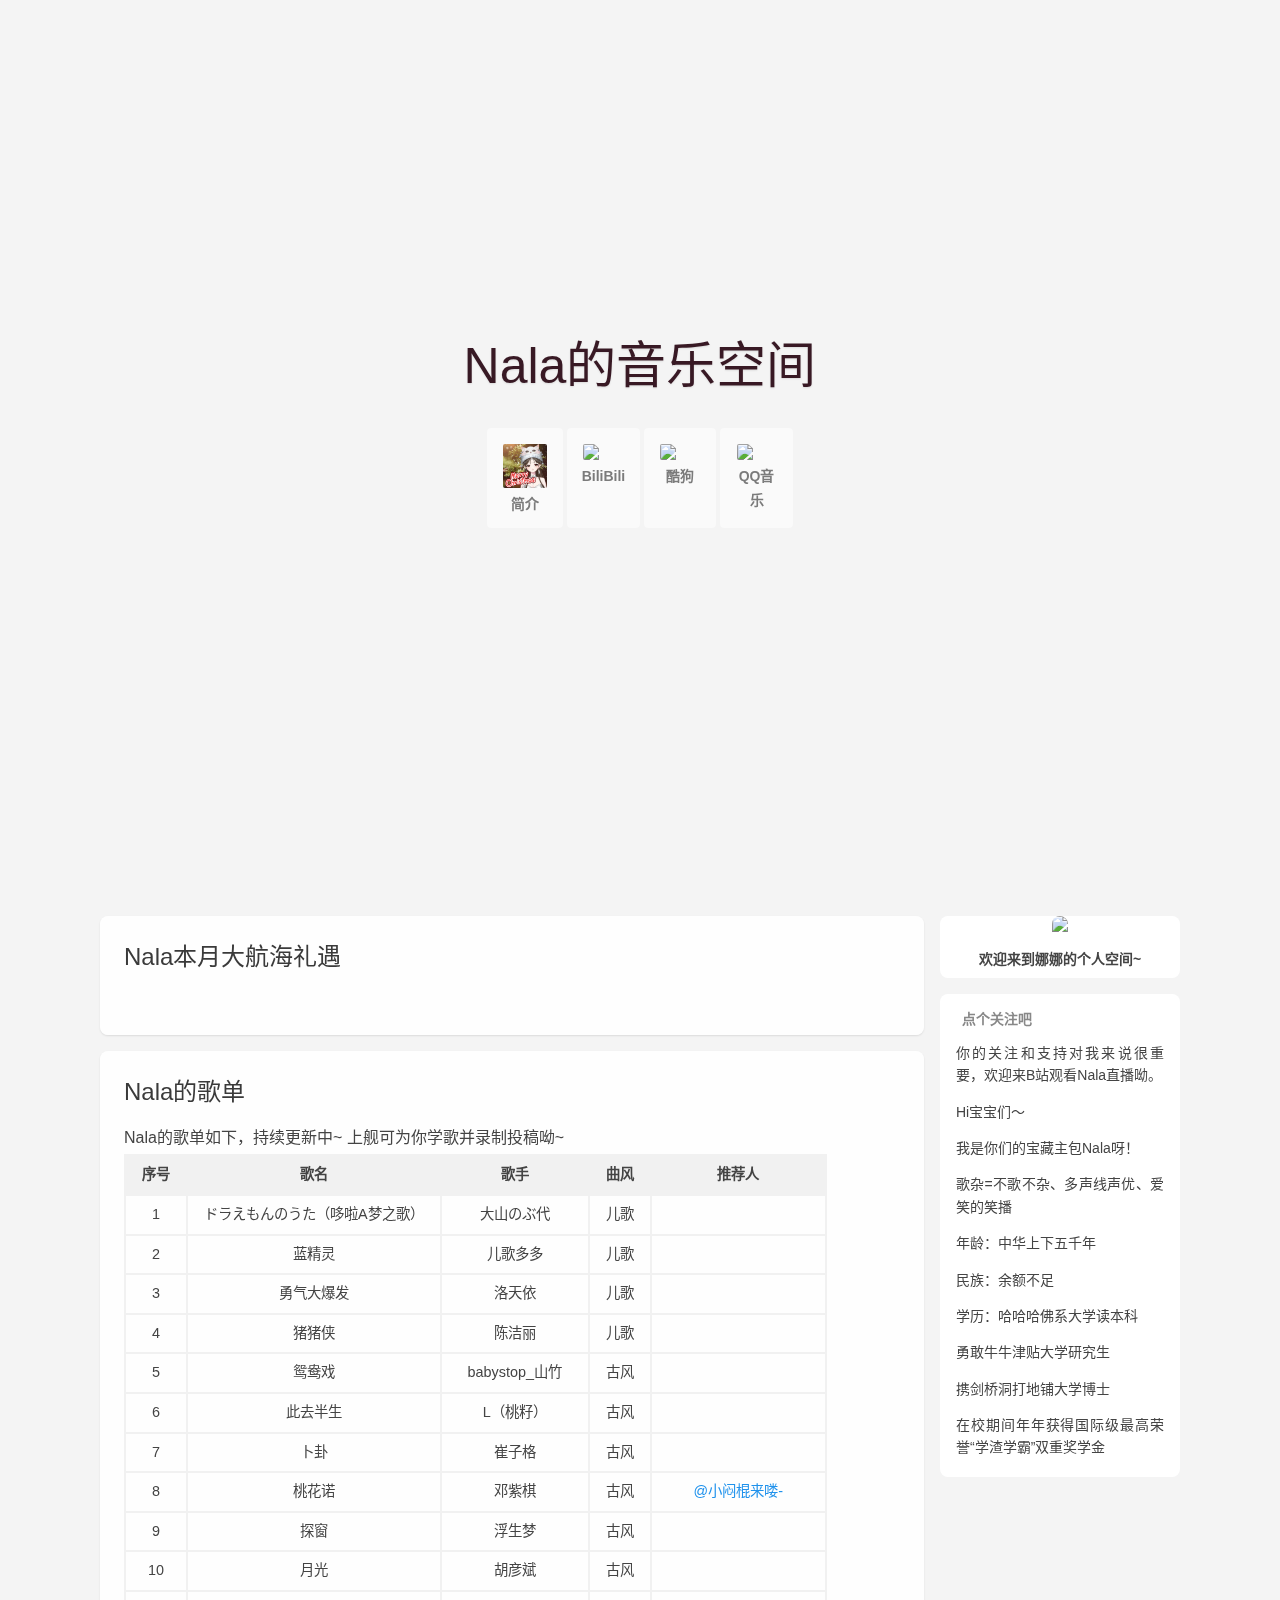
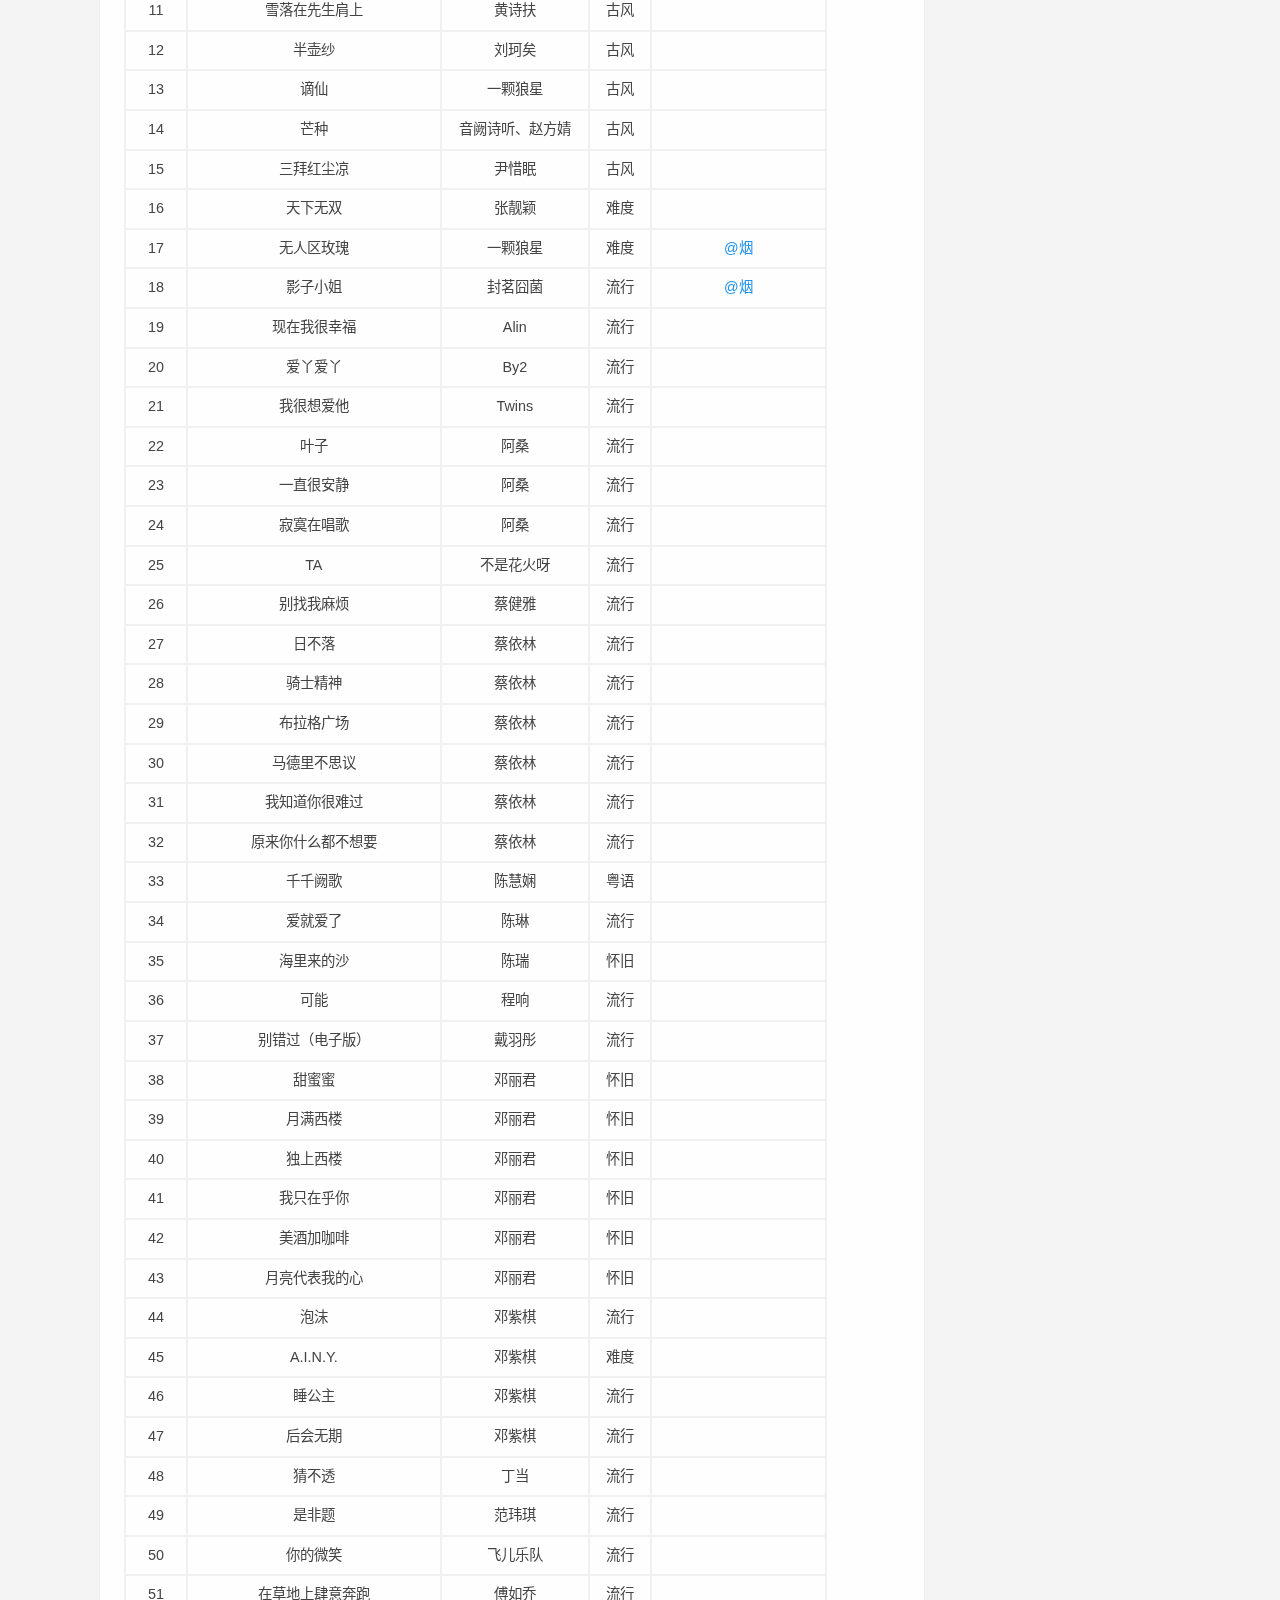
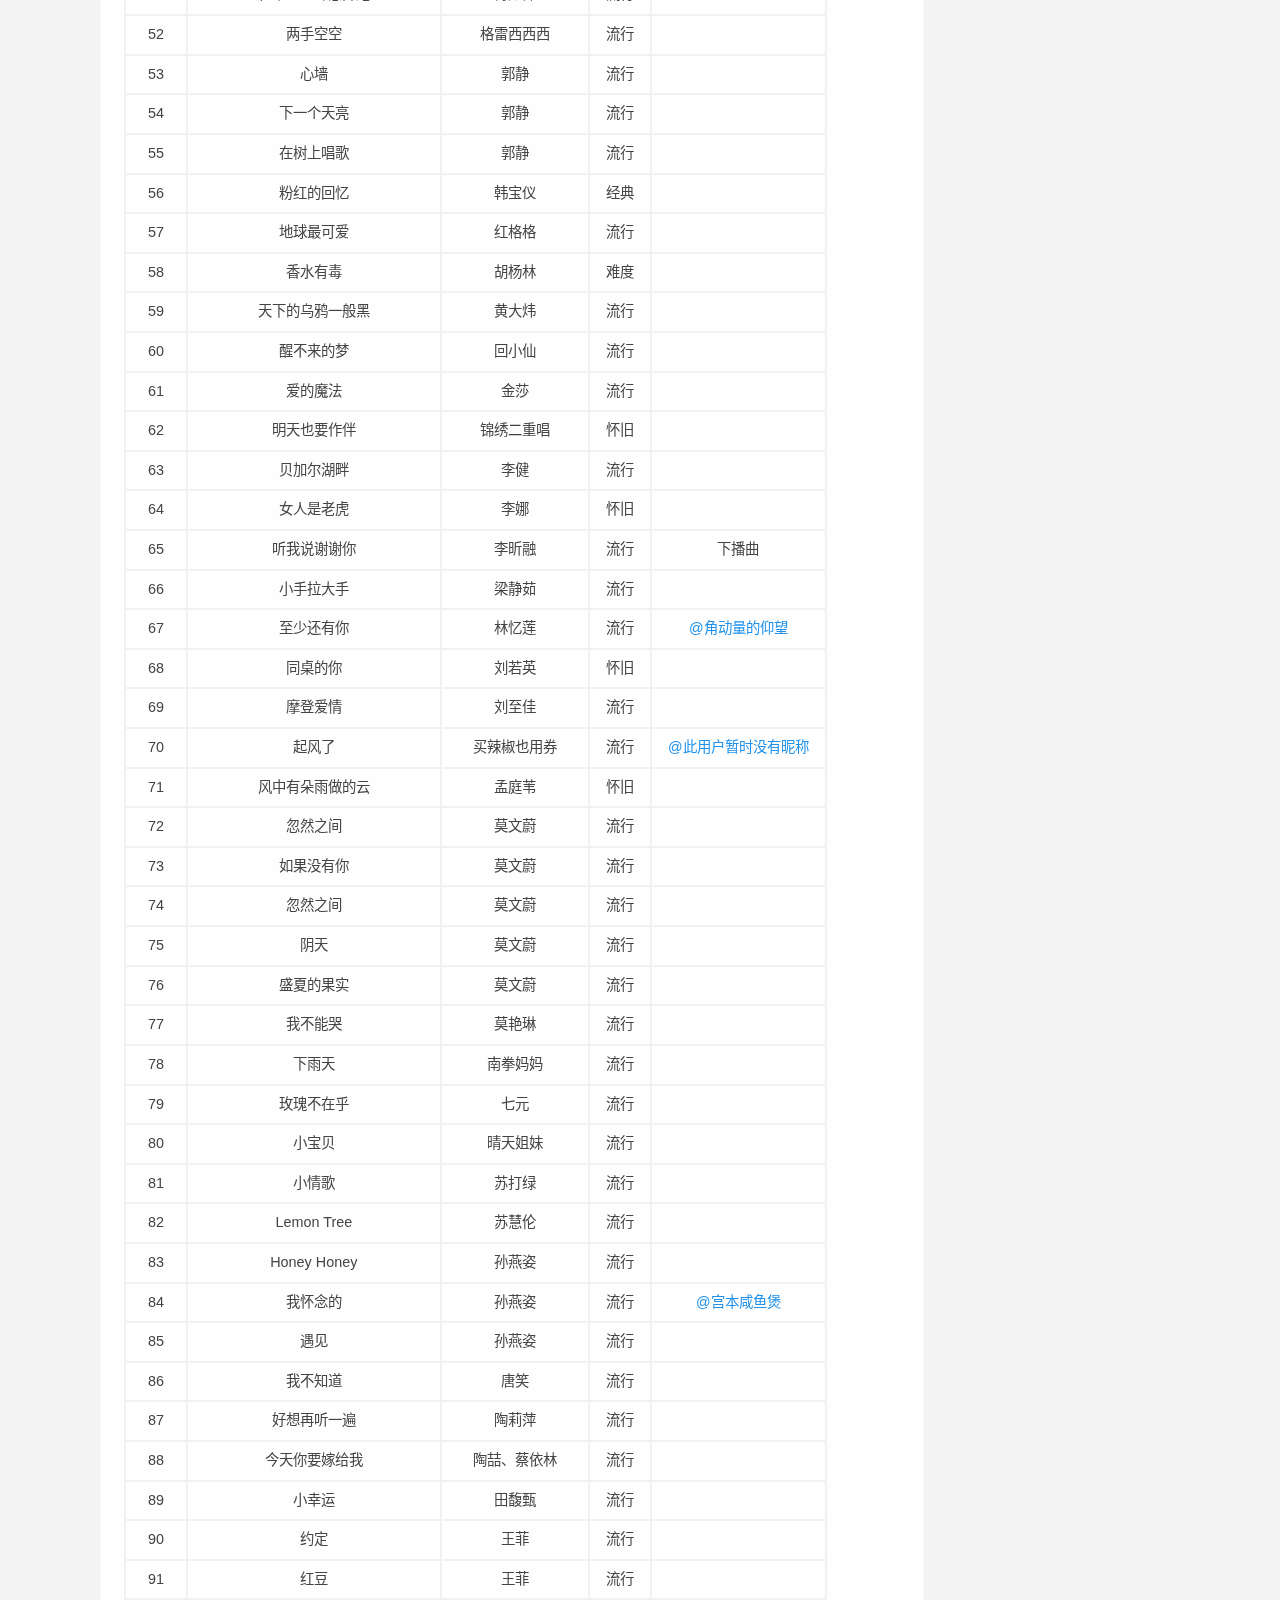
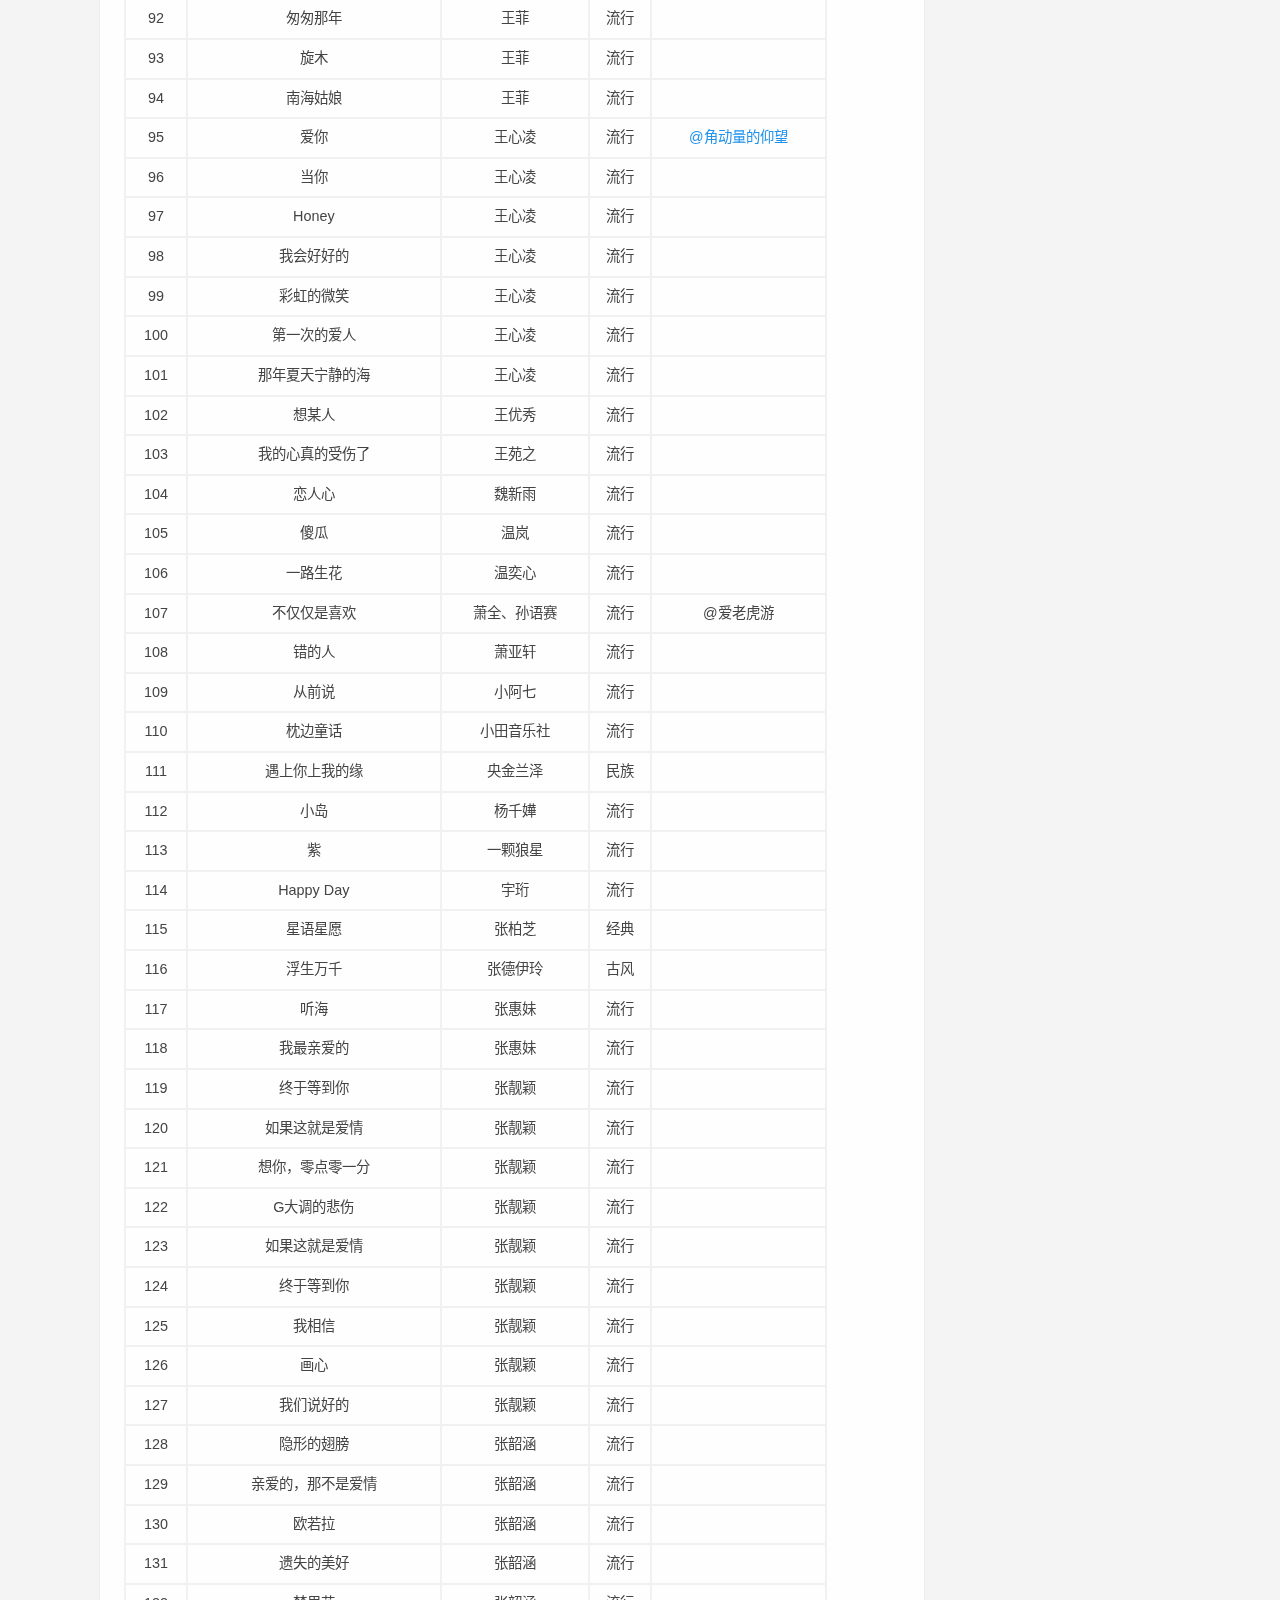
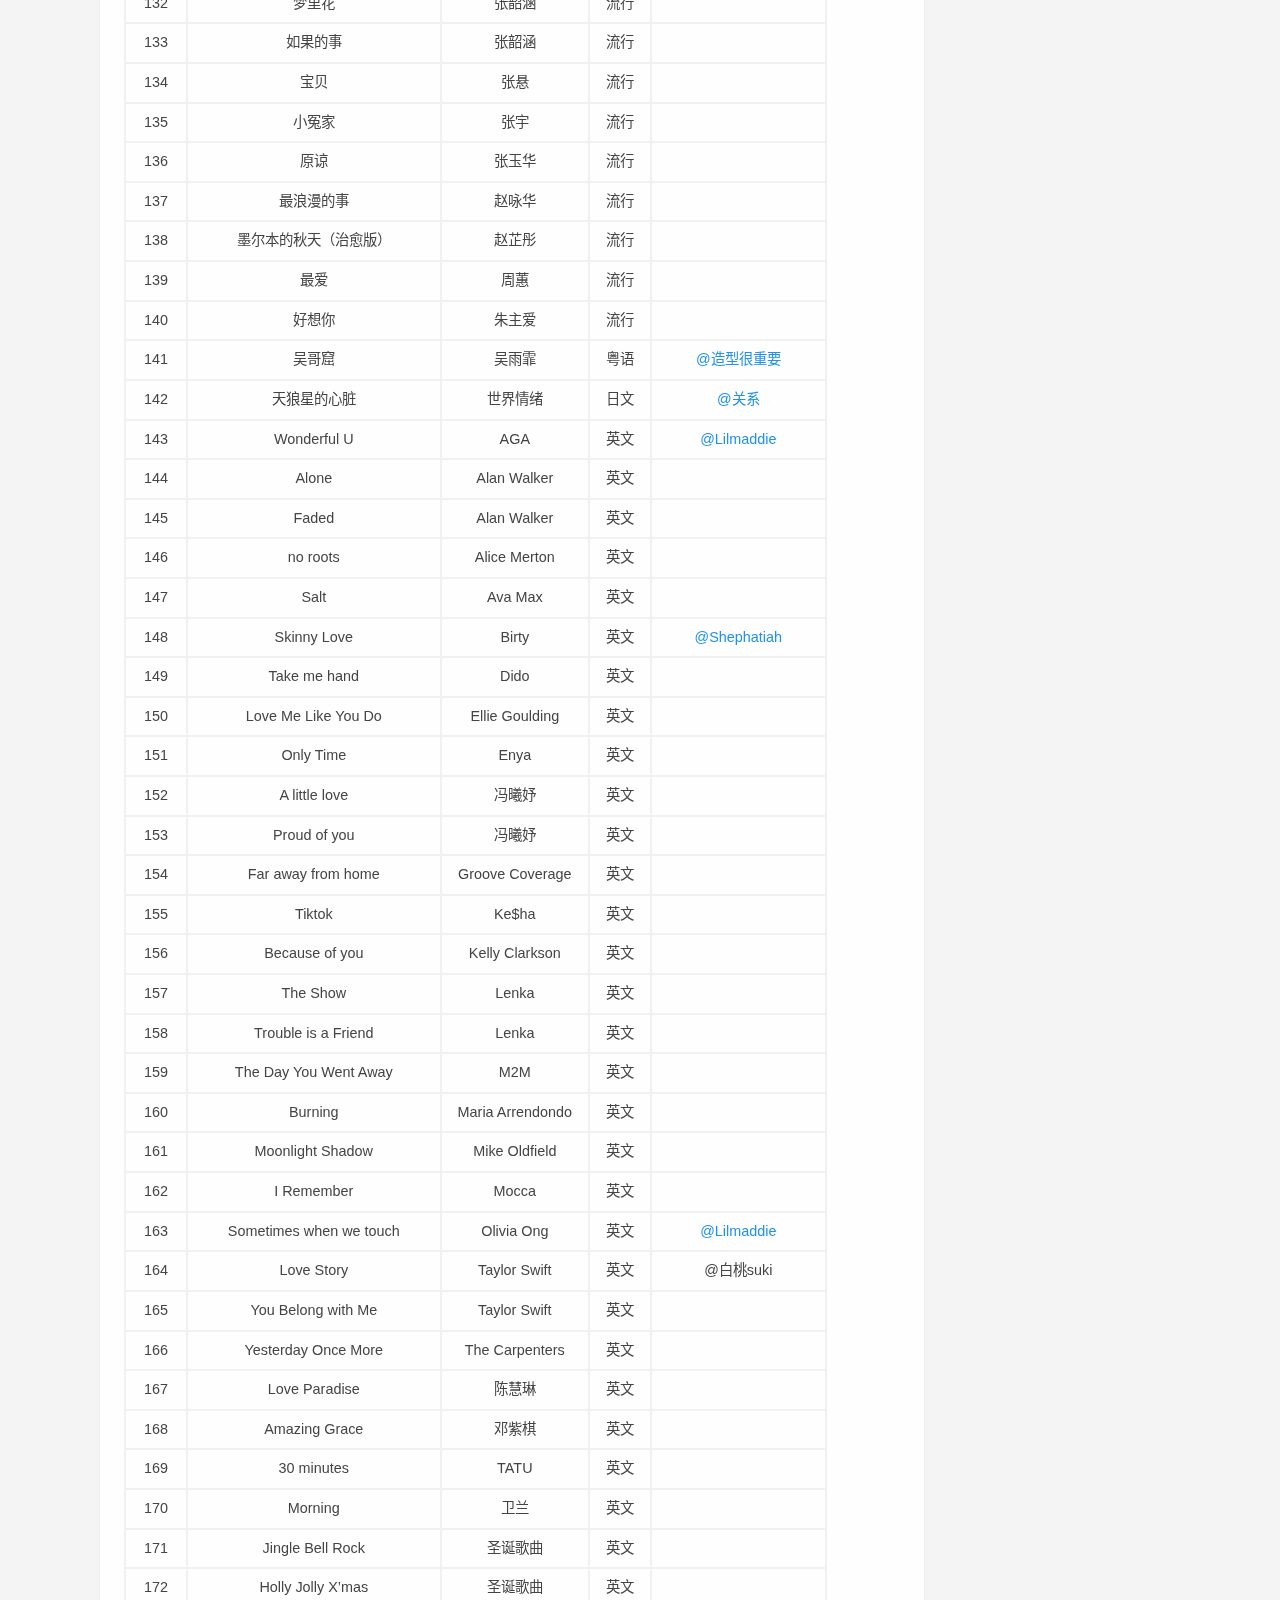
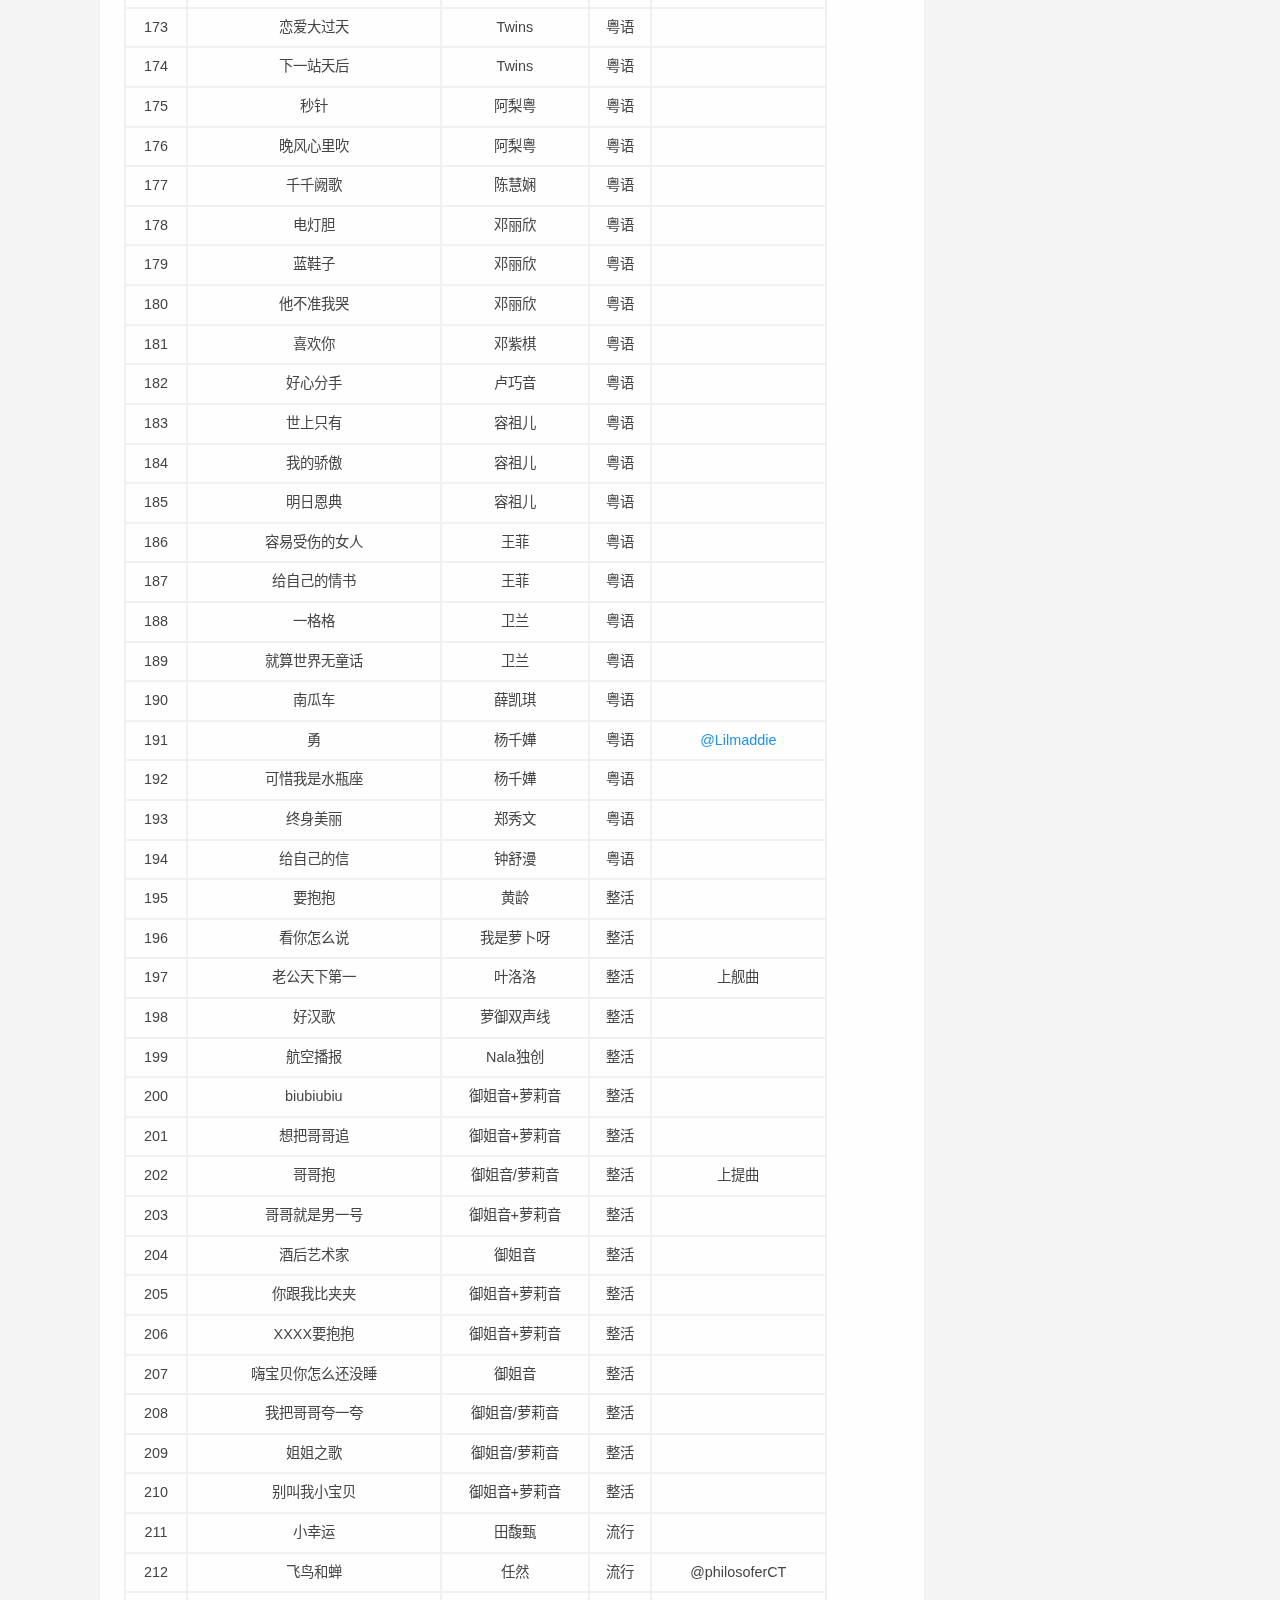
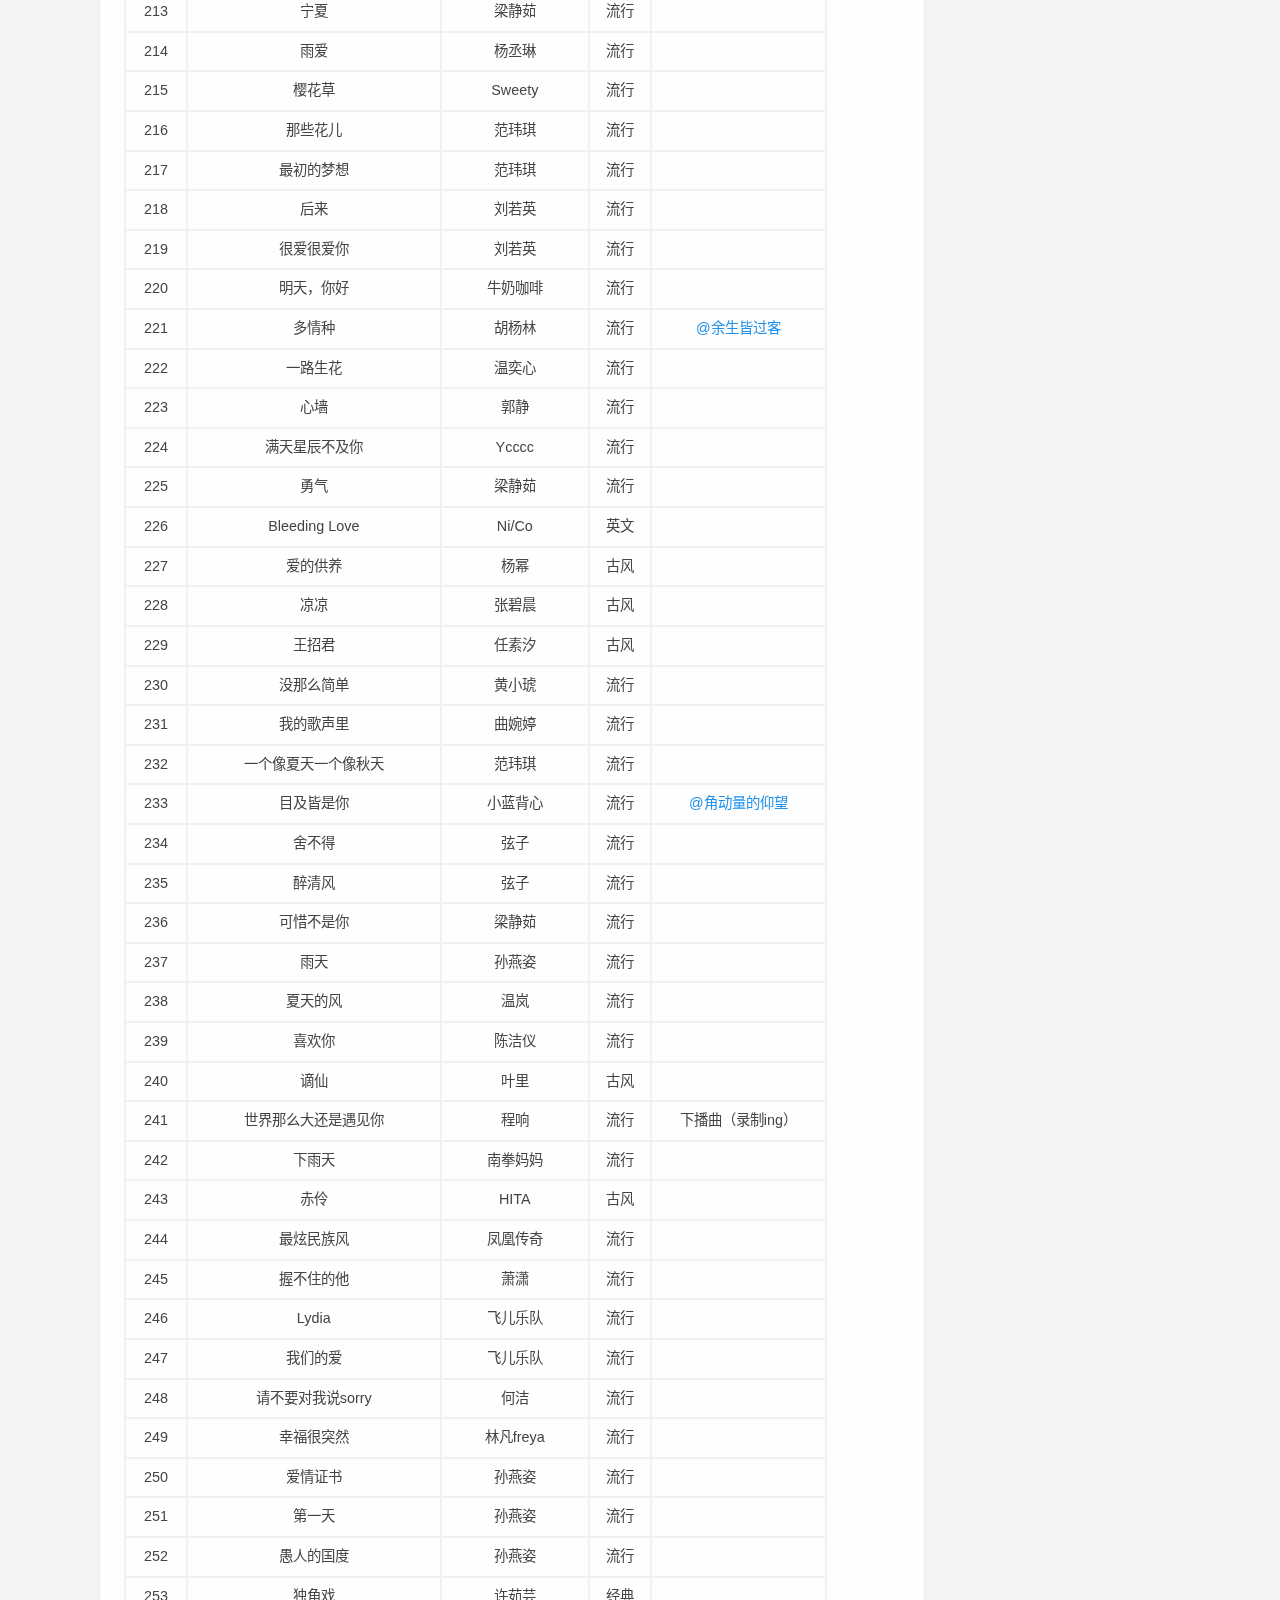
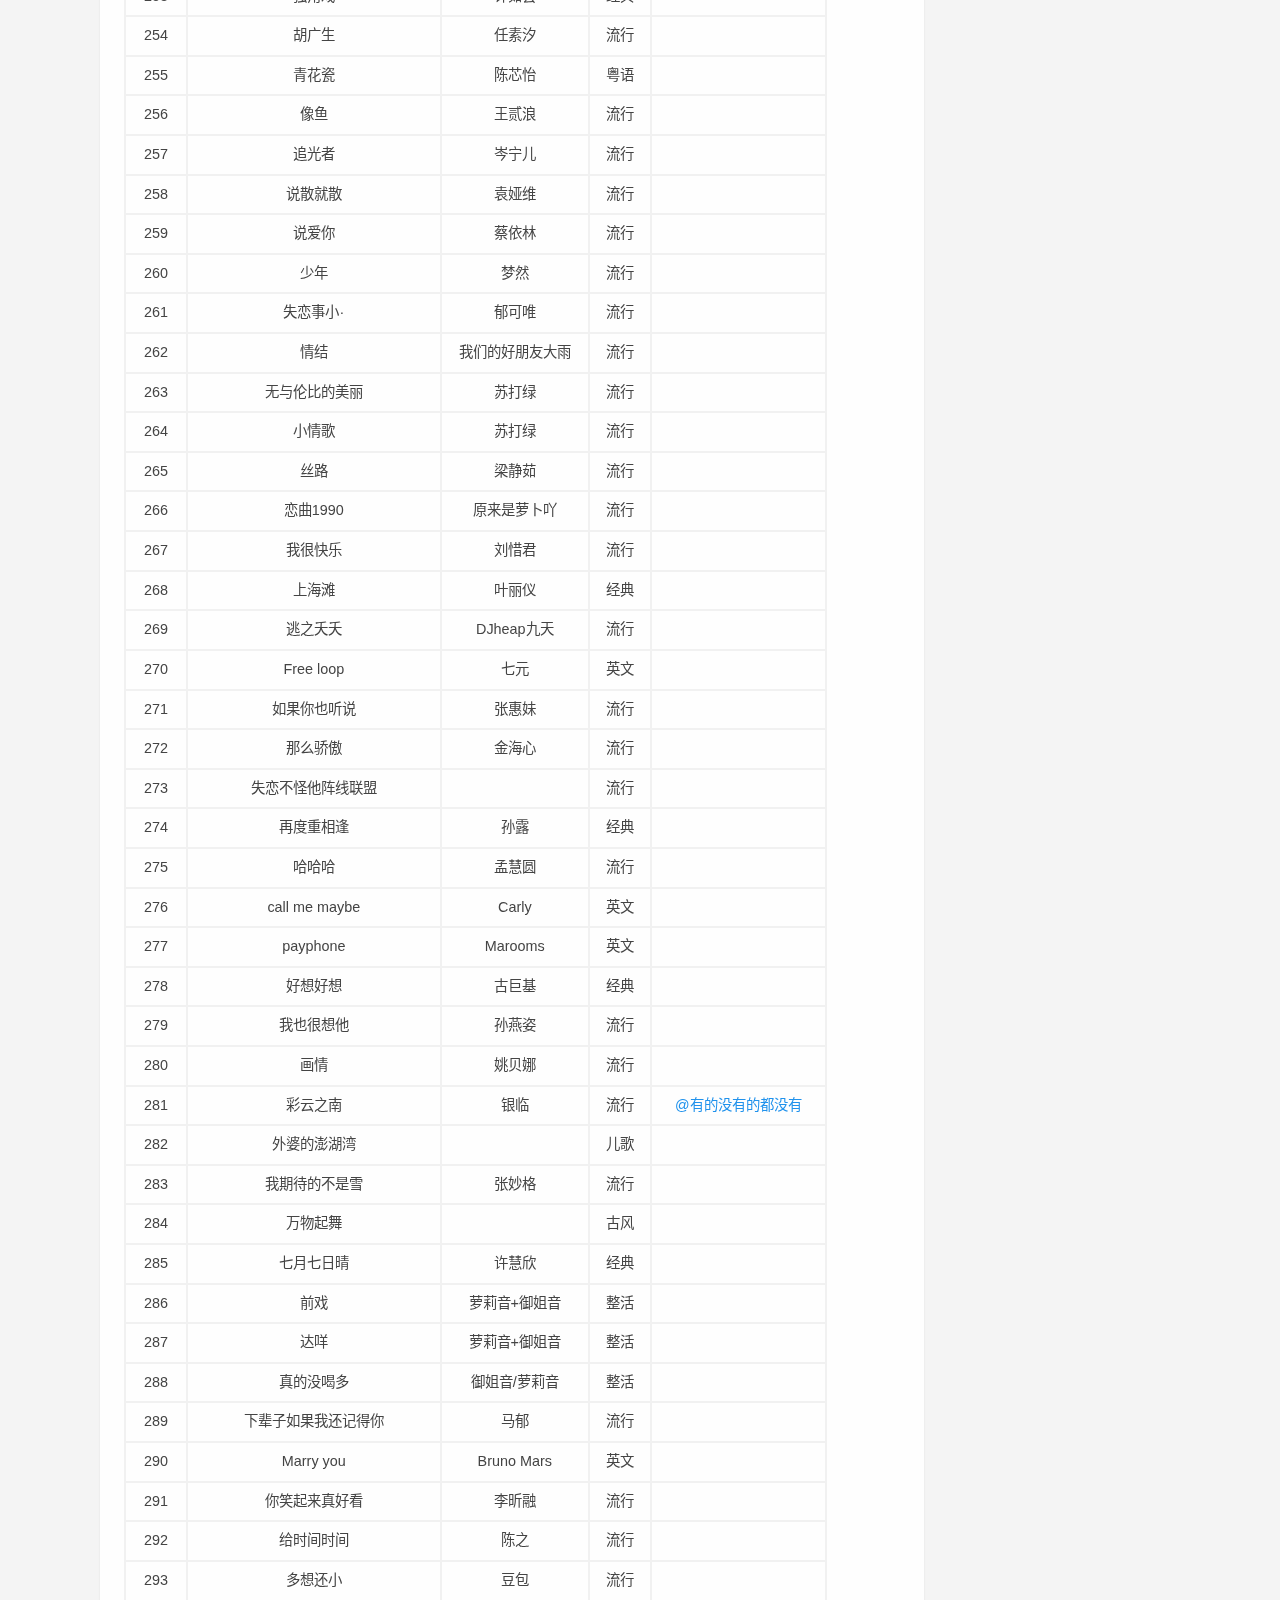
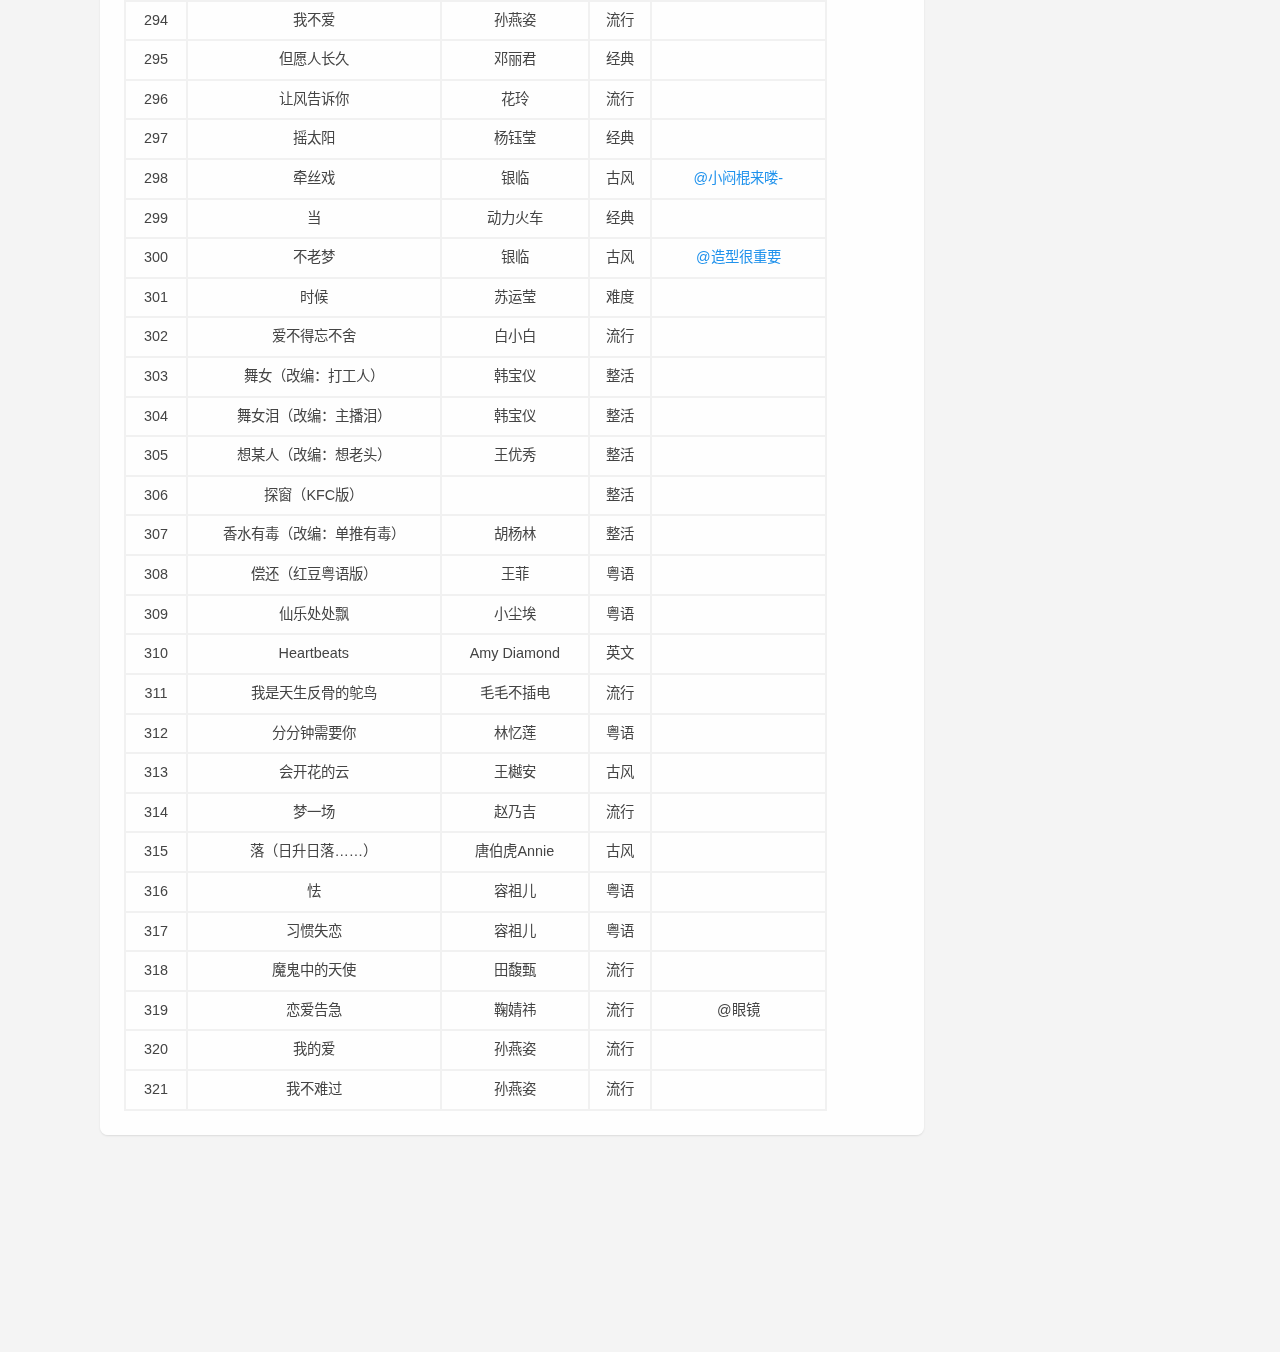
==== index.html @ 696f2f12 "Site updated: 2024-12-10 21:17:18" ====
<!DOCTYPE html>
<html lang="zh-CN">
    <head hexo-theme='https://github.com/volantis-x/hexo-theme-volantis/#5.8.0'>
  <meta name="generator" content="Hexo 7.3.0">
  <meta name="Volantis" content="5.8.0">
  <meta charset="utf-8">
  <!-- SEO相关 -->
  <meta name="robots" content="index,follow">
  <link rel="canonical" href="http://NalaMusic.github.io/"/>
  <!-- 渲染优化 -->
    <meta http-equiv='x-dns-prefetch-control' content='on' />
      <link rel='dns-prefetch' href='https://unpkg.com'>
      <link rel="preconnect" href="https://unpkg.com" crossorigin>
  <meta name="renderer" content="webkit">
  <meta name="force-rendering" content="webkit">
  <meta http-equiv="X-UA-Compatible" content="IE=Edge,chrome=1">
    <meta http-equiv="Content-Security-Policy" content=" default-src 'self' https:; block-all-mixed-content; base-uri 'self' https:; form-action 'self' https:; worker-src 'self' https:; connect-src 'self' https: *; img-src 'self' data: https: *; media-src 'self' https: *; font-src 'self' data: https: *; frame-src 'self' https: *; manifest-src 'self' https: *; child-src https:; script-src 'self' https: 'unsafe-inline' *; style-src 'self' https: 'unsafe-inline' *; ">
  <meta name="HandheldFriendly" content="True" >
  <meta name="apple-mobile-web-app-capable" content="yes">
  <meta name="viewport" content="width=device-width, initial-scale=1, maximum-scale=5">
  <meta content="black-translucent" name="apple-mobile-web-app-status-bar-style">
  <meta content="telephone=no" name="format-detection">
  <!-- import head_begin begin -->
  <!-- import head_begin end -->
  <!-- Custom Files headBegin begin-->
  
  <!-- Custom Files headBegin end-->
  <!-- front-matter head_begin begin -->
  <!-- front-matter head_begin end -->
    <link rel="shortcut icon" type='image/x-icon' href="/images/nana.jpg">
  <link rel="preload" href="/css/style.css" as="style">
  <link rel="preload" href="https://unpkg.com/volantis-static@0.0.1654736714924/media/fonts/VarelaRound/VarelaRound-Regular.ttf" as="font" type="font/ttf" crossorigin="anonymous">
<link rel="preload" href="https://unpkg.com/volantis-static@0.0.1654736714924/media/fonts/PingFangSC/PingFangSC-Regular.ttf" as="font" type="font/ttf" crossorigin="anonymous">

  <!-- feed -->
  <!-- 页面元数据 -->
  <title>Nala的歌单</title>
  <meta name="keywords" content="">
  <meta desc name="description" content="这里是Nala的音乐空间 - 三石 - Nala的歌单">
  
<meta property="og:type" content="website">
<meta property="og:title" content="Nala的歌单">
<meta property="og:url" content="http://nalamusic.github.io/index.html">
<meta property="og:site_name" content="Nala的歌单">
<meta property="og:description" content="这里是Nala的音乐空间">
<meta property="og:locale" content="zh_CN">
<meta property="og:image" content="https://unpkg.com/volantis-static@0.0.1654736714924/media/org.volantis/blog/favicon/android-chrome-192x192.png">
<meta property="article:author" content="三石">
<meta name="twitter:card" content="summary">
<meta name="twitter:image" content="https://unpkg.com/volantis-static@0.0.1654736714924/media/org.volantis/blog/favicon/android-chrome-192x192.png">
  <style>
    /* 首屏样式 */
    #safearea {
  display: none;
}
:root {
  --color-site-body: #f4f4f4;
  --color-site-bg: #f4f4f4;
  --color-site-inner: #381924;
  --color-site-footer: #666;
  --color-card: #fff;
  --color-text: #444;
  --color-block: #f6f6f6;
  --color-inlinecode: #c74f00;
  --color-codeblock: #fff7ea;
  --color-h1: #3a3a3a;
  --color-h2: #3a3a3a;
  --color-h3: #333;
  --color-h4: #444;
  --color-h5: #555;
  --color-h6: #666;
  --color-p: #444;
  --color-list: #666;
  --color-list-hl: #30ad91;
  --color-meta: #888;
  --color-read-bkg: #e0d8c8;
  --color-read-post: #f8f1e2;
  --color-copyright-bkg: #f5f5f5;
}
* {
  box-sizing: border-box;
  -webkit-box-sizing: border-box;
  -moz-box-sizing: border-box;
  outline: none;
  margin: 0;
  padding: 0;
}
*::-webkit-scrollbar {
  height: 4px;
  width: 4px;
}
*::-webkit-scrollbar-track-piece {
  background: transparent;
}
*::-webkit-scrollbar-thumb {
  background: #3dd9b6;
  cursor: pointer;
  border-radius: 2px;
  -webkit-border-radius: 2px;
}
*::-webkit-scrollbar-thumb:hover {
  background: #ff5722;
}
html {
  color: var(--color-text);
  width: 100%;
  height: 100%;
  font-family: UbuntuMono, "Varela Round", "PingFang SC", "Microsoft YaHei", Helvetica, Arial, Menlo, Monaco, monospace, sans-serif;
  font-size: 16px;
}
html >::-webkit-scrollbar {
  height: 4px;
  width: 4px;
}
html >::-webkit-scrollbar-track-piece {
  background: transparent;
}
html >::-webkit-scrollbar-thumb {
  background: #54b5a0 linear-gradient(45deg, rgba(255,255,255,0.4) 25%, transparent 25%, transparent 50%, rgba(255,255,255,0.4) 50%, rgba(255,255,255,0.4) 75%, transparent 75%, transparent);
  cursor: pointer;
  border-radius: 2px;
  -webkit-border-radius: 2px;
}
html >::-webkit-scrollbar-thumb:hover {
  background: #54b5a0 linear-gradient(45deg, rgba(255,255,255,0.4) 25%, transparent 25%, transparent 50%, rgba(255,255,255,0.4) 50%, rgba(255,255,255,0.4) 75%, transparent 75%, transparent);
}
body {
  background-color: var(--color-site-body);
  text-rendering: optimizelegibility;
  -webkit-tap-highlight-color: rgba(0,0,0,0);
  line-height: 1.6;
  -webkit-text-size-adjust: 100%;
  -ms-text-size-adjust: 100%;
}
body.modal-active {
  overflow: hidden;
}
@media screen and (max-width: 680px) {
  body.modal-active {
    position: fixed;
    top: 0;
    right: 0;
    bottom: 0;
    left: 0;
  }
}
a {
  color: #2092ec;
  cursor: pointer;
  text-decoration: none;
  transition: all 0.28s ease;
  -webkit-transition: all 0.28s ease;
  -khtml-transition: all 0.28s ease;
  -moz-transition: all 0.28s ease;
  -o-transition: all 0.28s ease;
  -ms-transition: all 0.28s ease;
}
a:hover {
  color: #ff5722;
}
a:active,
a:hover {
  outline: 0;
}
ul,
ol {
  padding-left: 0;
}
ul li,
ol li {
  list-style: none;
}
header {
  display: -webkit-box /* OLD - iOS 6-, Safari 3.1-6 */;
  display: -moz-box /* OLD - Firefox 19- (buggy but mostly works) */;
  display: block;
}
img {
  border: 0;
  background: none;
  max-width: 100%;
}
svg:not(:root) {
  overflow: hidden;
}
hr {
  -moz-box-sizing: content-box;
  box-sizing: content-box;
  -webkit-box-sizing: content-box;
  -moz-box-sizing: content-box;
  height: 0;
  border: 0;
  border-radius: 1px;
  -webkit-border-radius: 1px;
  border-bottom: 1px solid rgba(68,68,68,0.1);
}
button,
input {
  color: inherit;
  font: inherit;
  margin: 0;
}
button {
  overflow: visible;
  text-transform: none;
  -webkit-appearance: button;
  cursor: pointer;
}
@supports (backdrop-filter: blur(20px)) {
  .blur {
    background: rgba(255,255,255,0.9) !important;
    backdrop-filter: saturate(200%) blur(20px);
  }
}
.shadow {
  box-shadow: 0 1px 2px 0px rgba(0,0,0,0.1);
  -webkit-box-shadow: 0 1px 2px 0px rgba(0,0,0,0.1);
}
.shadow.floatable {
  transition: all 0.28s ease;
  -webkit-transition: all 0.28s ease;
  -khtml-transition: all 0.28s ease;
  -moz-transition: all 0.28s ease;
  -o-transition: all 0.28s ease;
  -ms-transition: all 0.28s ease;
}
.shadow.floatable:hover {
  box-shadow: 0 2px 4px 0px rgba(0,0,0,0.1), 0 4px 8px 0px rgba(0,0,0,0.1), 0 8px 16px 0px rgba(0,0,0,0.1);
  -webkit-box-shadow: 0 2px 4px 0px rgba(0,0,0,0.1), 0 4px 8px 0px rgba(0,0,0,0.1), 0 8px 16px 0px rgba(0,0,0,0.1);
}
#l_cover {
  min-height: 64px;
}
.cover-wrapper {
  top: 0;
  left: 0;
  max-width: 100%;
  height: 100vh;
  display: -webkit-box /* OLD - iOS 6-, Safari 3.1-6 */;
  display: -moz-box /* OLD - Firefox 19- (buggy but mostly works) */;
  display: -ms-flexbox /* TWEENER - IE 10 */;
  display: -webkit-flex /* NEW - Chrome */;
  display: flex /* NEW, Spec - Opera 12.1, Firefox 20+ */;
  display: flex;
  flex-wrap: nowrap;
  -webkit-flex-wrap: nowrap;
  -khtml-flex-wrap: nowrap;
  -moz-flex-wrap: nowrap;
  -o-flex-wrap: nowrap;
  -ms-flex-wrap: nowrap;
  -webkit-box-direction: normal;
  -moz-box-direction: normal;
  -webkit-box-orient: vertical;
  -moz-box-orient: vertical;
  -webkit-flex-direction: column;
  -ms-flex-direction: column;
  flex-direction: column;
  align-items: center;
  align-self: center;
  align-content: center;
  color: var(--color-site-inner);
  padding: 0 16px;
  user-select: none;
  -webkit-user-select: none;
  -moz-user-select: none;
  -ms-user-select: none;
  position: relative;
  overflow: hidden;
  margin-bottom: -100px;
}
.cover-wrapper .cover-body {
  z-index: 1;
  position: relative;
  width: 100%;
  height: 100%;
}
.cover-wrapper#full {
  height: calc(100vh + 100px);
  padding-bottom: 100px;
}
.cover-wrapper#half {
  max-height: 640px;
  min-height: 400px;
  height: calc(36vh - 64px + 200px);
}
.cover-wrapper #scroll-down {
  width: 100%;
  height: 64px;
  position: absolute;
  bottom: 100px;
  text-align: center;
  cursor: pointer;
}
.cover-wrapper #scroll-down .scroll-down-effects {
  color: #fff;
  font-size: 24px;
  line-height: 64px;
  position: absolute;
  width: 24px;
  left: calc(50% - 12px);
  text-shadow: 0 1px 2px rgba(0,0,0,0.1);
  animation: scroll-down-effect 1.5s infinite;
  -webkit-animation: scroll-down-effect 1.5s infinite;
  -khtml-animation: scroll-down-effect 1.5s infinite;
  -moz-animation: scroll-down-effect 1.5s infinite;
  -o-animation: scroll-down-effect 1.5s infinite;
  -ms-animation: scroll-down-effect 1.5s infinite;
}
@-moz-keyframes scroll-down-effect {
  0% {
    top: 0;
    opacity: 1;
    -webkit-opacity: 1;
    -moz-opacity: 1;
  }
  50% {
    top: -16px;
    opacity: 0.4;
    -webkit-opacity: 0.4;
    -moz-opacity: 0.4;
  }
  100% {
    top: 0;
    opacity: 1;
    -webkit-opacity: 1;
    -moz-opacity: 1;
  }
}
@-webkit-keyframes scroll-down-effect {
  0% {
    top: 0;
    opacity: 1;
    -webkit-opacity: 1;
    -moz-opacity: 1;
  }
  50% {
    top: -16px;
    opacity: 0.4;
    -webkit-opacity: 0.4;
    -moz-opacity: 0.4;
  }
  100% {
    top: 0;
    opacity: 1;
    -webkit-opacity: 1;
    -moz-opacity: 1;
  }
}
@-o-keyframes scroll-down-effect {
  0% {
    top: 0;
    opacity: 1;
    -webkit-opacity: 1;
    -moz-opacity: 1;
  }
  50% {
    top: -16px;
    opacity: 0.4;
    -webkit-opacity: 0.4;
    -moz-opacity: 0.4;
  }
  100% {
    top: 0;
    opacity: 1;
    -webkit-opacity: 1;
    -moz-opacity: 1;
  }
}
@keyframes scroll-down-effect {
  0% {
    top: 0;
    opacity: 1;
    -webkit-opacity: 1;
    -moz-opacity: 1;
  }
  50% {
    top: -16px;
    opacity: 0.4;
    -webkit-opacity: 0.4;
    -moz-opacity: 0.4;
  }
  100% {
    top: 0;
    opacity: 1;
    -webkit-opacity: 1;
    -moz-opacity: 1;
  }
}
.cover-wrapper .cover-body {
  margin-top: 64px;
  margin-bottom: 100px;
}
.cover-wrapper .cover-body,
.cover-wrapper .cover-body .top,
.cover-wrapper .cover-body .bottom {
  display: -webkit-box /* OLD - iOS 6-, Safari 3.1-6 */;
  display: -moz-box /* OLD - Firefox 19- (buggy but mostly works) */;
  display: -ms-flexbox /* TWEENER - IE 10 */;
  display: -webkit-flex /* NEW - Chrome */;
  display: flex /* NEW, Spec - Opera 12.1, Firefox 20+ */;
  display: flex;
  -webkit-box-direction: normal;
  -moz-box-direction: normal;
  -webkit-box-orient: vertical;
  -moz-box-orient: vertical;
  -webkit-flex-direction: column;
  -ms-flex-direction: column;
  flex-direction: column;
  align-items: center;
  justify-content: center;
  -webkit-justify-content: center;
  -khtml-justify-content: center;
  -moz-justify-content: center;
  -o-justify-content: center;
  -ms-justify-content: center;
  max-width: 100%;
}
.cover-wrapper .cover-body .bottom {
  margin-top: 32px;
}
.cover-wrapper .cover-body .title {
  font-family: "Varela Round", "PingFang SC", "Microsoft YaHei", Helvetica, Arial, Helvetica, monospace;
  font-size: 3.125rem;
  line-height: 1.2;
  text-shadow: 0 1px 2px rgba(0,0,0,0.1);
}
.cover-wrapper .cover-body .subtitle {
  font-size: 20px;
}
.cover-wrapper .cover-body .logo {
  max-height: 120px;
  max-width: calc(100% - 4 * 16px);
}
@media screen and (min-height: 1024px) {
  .cover-wrapper .cover-body .title {
    font-size: 3rem;
  }
  .cover-wrapper .cover-body .subtitle {
    font-size: 1.05rem;
  }
  .cover-wrapper .cover-body .logo {
    max-height: 150px;
  }
}
.cover-wrapper .cover-body .m_search {
  position: relative;
  max-width: calc(100% - 16px);
  width: 320px;
  vertical-align: middle;
}
.cover-wrapper .cover-body .m_search .form {
  position: relative;
  display: -webkit-box /* OLD - iOS 6-, Safari 3.1-6 */;
  display: -moz-box /* OLD - Firefox 19- (buggy but mostly works) */;
  display: block;
  width: 100%;
}
.cover-wrapper .cover-body .m_search .icon,
.cover-wrapper .cover-body .m_search .input {
  transition: all 0.28s ease;
  -webkit-transition: all 0.28s ease;
  -khtml-transition: all 0.28s ease;
  -moz-transition: all 0.28s ease;
  -o-transition: all 0.28s ease;
  -ms-transition: all 0.28s ease;
}
.cover-wrapper .cover-body .m_search .icon {
  position: absolute;
  display: -webkit-box /* OLD - iOS 6-, Safari 3.1-6 */;
  display: -moz-box /* OLD - Firefox 19- (buggy but mostly works) */;
  display: block;
  line-height: 2.5rem;
  width: 32px;
  top: 0;
  left: 5px;
  color: rgba(68,68,68,0.75);
}
.cover-wrapper .cover-body .m_search .input {
  display: -webkit-box /* OLD - iOS 6-, Safari 3.1-6 */;
  display: -moz-box /* OLD - Firefox 19- (buggy but mostly works) */;
  display: block;
  height: 2.5rem;
  width: 100%;
  box-shadow: none;
  -webkit-box-shadow: none;
  box-sizing: border-box;
  -webkit-box-sizing: border-box;
  -moz-box-sizing: border-box;
  font-size: 0.875rem;
  -webkit-appearance: none;
  padding-left: 36px;
  border-radius: 1.4rem;
  -webkit-border-radius: 1.4rem;
  background: rgba(255,255,255,0.6);
  backdrop-filter: blur(10px);
  border: none;
  color: var(--color-text);
}
@media screen and (max-width: 500px) {
  .cover-wrapper .cover-body .m_search .input {
    padding-left: 36px;
  }
}
.cover-wrapper .cover-body .m_search .input:hover {
  background: rgba(255,255,255,0.8);
}
.cover-wrapper .cover-body .m_search .input:focus {
  background: #fff;
}
.cover-wrapper .list-h {
  display: -webkit-box /* OLD - iOS 6-, Safari 3.1-6 */;
  display: -moz-box /* OLD - Firefox 19- (buggy but mostly works) */;
  display: -ms-flexbox /* TWEENER - IE 10 */;
  display: -webkit-flex /* NEW - Chrome */;
  display: flex /* NEW, Spec - Opera 12.1, Firefox 20+ */;
  display: flex;
  -webkit-box-direction: normal;
  -moz-box-direction: normal;
  -webkit-box-orient: horizontal;
  -moz-box-orient: horizontal;
  -webkit-flex-direction: row;
  -ms-flex-direction: row;
  flex-direction: row;
  flex-wrap: wrap;
  -webkit-flex-wrap: wrap;
  -khtml-flex-wrap: wrap;
  -moz-flex-wrap: wrap;
  -o-flex-wrap: wrap;
  -ms-flex-wrap: wrap;
  align-items: stretch;
  border-radius: 4px;
  -webkit-border-radius: 4px;
  user-select: none;
  -webkit-user-select: none;
  -moz-user-select: none;
  -ms-user-select: none;
}
.cover-wrapper .list-h a {
  -webkit-box-flex: 1;
  -moz-box-flex: 1;
  -webkit-flex: 1 0;
  -ms-flex: 1 0;
  flex: 1 0;
  display: -webkit-box /* OLD - iOS 6-, Safari 3.1-6 */;
  display: -moz-box /* OLD - Firefox 19- (buggy but mostly works) */;
  display: -ms-flexbox /* TWEENER - IE 10 */;
  display: -webkit-flex /* NEW - Chrome */;
  display: flex /* NEW, Spec - Opera 12.1, Firefox 20+ */;
  display: flex;
  font-weight: 600;
}
.cover-wrapper .list-h a img {
  display: -webkit-box /* OLD - iOS 6-, Safari 3.1-6 */;
  display: -moz-box /* OLD - Firefox 19- (buggy but mostly works) */;
  display: block;
  border-radius: 2px;
  -webkit-border-radius: 2px;
  margin: 4px;
  min-width: 40px;
  max-width: 44px;
}
@media screen and (max-width: 768px) {
  .cover-wrapper .list-h a img {
    min-width: 36px;
    max-width: 40px;
  }
}
@media screen and (max-width: 500px) {
  .cover-wrapper .list-h a img {
    margin: 2px 4px;
    min-width: 32px;
    max-width: 36px;
  }
}
@media screen and (max-width: 375px) {
  .cover-wrapper .list-h a img {
    min-width: 28px;
    max-width: 32px;
  }
}
.cover-wrapper {
  max-width: 100%;
}
.cover-wrapper.search .bottom .menu {
  margin-top: 16px;
}
.cover-wrapper.search .bottom .menu .list-h a {
  white-space: nowrap;
  -webkit-box-direction: normal;
  -moz-box-direction: normal;
  -webkit-box-orient: horizontal;
  -moz-box-orient: horizontal;
  -webkit-flex-direction: row;
  -ms-flex-direction: row;
  flex-direction: row;
  align-items: baseline;
  padding: 2px;
  margin: 4px;
  color: var(--color-site-inner);
  opacity: 0.75;
  -webkit-opacity: 0.75;
  -moz-opacity: 0.75;
  text-shadow: 0 1px 2px rgba(0,0,0,0.05);
  border-bottom: 2px solid transparent;
}
.cover-wrapper.search .bottom .menu .list-h a i {
  margin-right: 4px;
}
.cover-wrapper.search .bottom .menu .list-h a p {
  font-size: 0.9375rem;
}
.cover-wrapper.search .bottom .menu .list-h a:hover,
.cover-wrapper.search .bottom .menu .list-h a.active,
.cover-wrapper.search .bottom .menu .list-h a:active {
  opacity: 1;
  -webkit-opacity: 1;
  -moz-opacity: 1;
  border-bottom: 2px solid var(--color-site-inner);
}
.cover-wrapper.dock .menu,
.cover-wrapper.featured .menu,
.cover-wrapper.focus .menu {
  border-radius: 6px;
  -webkit-border-radius: 6px;
}
.cover-wrapper.dock .menu .list-h a,
.cover-wrapper.featured .menu .list-h a,
.cover-wrapper.focus .menu .list-h a {
  -webkit-box-direction: normal;
  -moz-box-direction: normal;
  -webkit-box-orient: vertical;
  -moz-box-orient: vertical;
  -webkit-flex-direction: column;
  -ms-flex-direction: column;
  flex-direction: column;
  align-items: center;
  padding: 12px;
  line-height: 24px;
  border-radius: 4px;
  -webkit-border-radius: 4px;
  border-bottom: none;
  text-align: center;
  align-content: flex-end;
  color: rgba(68,68,68,0.7);
  font-size: 1.5rem;
}
@media screen and (max-width: 500px) {
  .cover-wrapper.dock .menu .list-h a,
  .cover-wrapper.featured .menu .list-h a,
  .cover-wrapper.focus .menu .list-h a {
    padding: 12px 8px;
  }
}
.cover-wrapper.dock .menu .list-h a i,
.cover-wrapper.featured .menu .list-h a i,
.cover-wrapper.focus .menu .list-h a i {
  margin: 8px;
}
.cover-wrapper.dock .menu .list-h a p,
.cover-wrapper.featured .menu .list-h a p,
.cover-wrapper.focus .menu .list-h a p {
  font-size: 0.875rem;
}
.cover-wrapper.dock .menu .list-h a.active,
.cover-wrapper.featured .menu .list-h a.active,
.cover-wrapper.focus .menu .list-h a.active {
  background: var(--color-card);
  backdrop-filter: none;
}
.cover-wrapper.dock .menu .list-h a.active i,
.cover-wrapper.featured .menu .list-h a.active i,
.cover-wrapper.focus .menu .list-h a.active i,
.cover-wrapper.dock .menu .list-h a.active i+p,
.cover-wrapper.featured .menu .list-h a.active i+p,
.cover-wrapper.focus .menu .list-h a.active i+p {
  color: #3dd9b6;
}
.cover-wrapper.dock .menu .list-h a.active img+p,
.cover-wrapper.featured .menu .list-h a.active img+p,
.cover-wrapper.focus .menu .list-h a.active img+p {
  color: var(--color-text);
}
.cover-wrapper.dock .menu .list-h a:hover,
.cover-wrapper.featured .menu .list-h a:hover,
.cover-wrapper.focus .menu .list-h a:hover {
  background: var(--color-card);
}
.cover-wrapper.featured .menu .list-h {
  margin: -2px;
}
.cover-wrapper.featured .menu .list-h a {
  margin: 2px;
  background: rgba(255,255,255,0.5);
}
@supports (backdrop-filter: blur(20px)) {
  .cover-wrapper.featured .menu .list-h a {
    background: rgba(255,255,255,0.5);
    backdrop-filter: saturate(200%) blur(20px);
  }
}
.cover-wrapper #parallax-window {
  position: absolute;
  width: 100%;
  height: 100%;
  background: transparent;
}
.parallax-mirror {
  animation-delay: 0s;
  animation-duration: 0.5s;
  animation-fill-mode: forwards;
  animation-timing-function: ease-out;
  animation-name: fadeIn;
}
@-moz-keyframes fadeIn {
  0% {
    opacity: 0;
    -webkit-opacity: 0;
    -moz-opacity: 0;
    filter: blur(12px);
  }
  100% {
    opacity: 1;
    -webkit-opacity: 1;
    -moz-opacity: 1;
  }
}
@-webkit-keyframes fadeIn {
  0% {
    opacity: 0;
    -webkit-opacity: 0;
    -moz-opacity: 0;
    filter: blur(12px);
  }
  100% {
    opacity: 1;
    -webkit-opacity: 1;
    -moz-opacity: 1;
  }
}
@-o-keyframes fadeIn {
  0% {
    opacity: 0;
    -webkit-opacity: 0;
    -moz-opacity: 0;
    filter: blur(12px);
  }
  100% {
    opacity: 1;
    -webkit-opacity: 1;
    -moz-opacity: 1;
  }
}
@keyframes fadeIn {
  0% {
    opacity: 0;
    -webkit-opacity: 0;
    -moz-opacity: 0;
    filter: blur(12px);
  }
  100% {
    opacity: 1;
    -webkit-opacity: 1;
    -moz-opacity: 1;
  }
}
@media (prefers-color-scheme: dark) {
  :root {
    --color-mode: 'dark';
  }
  :root:not([color-scheme]) {
    --color-site-body: #121212;
    --color-read-bkg: #1f1f1f;
    --color-read-post: #262626;
    --color-site-bg: #1f1f1f;
    --color-site-inner: rgba(238,238,238,0.871);
    --color-site-footer: rgba(170,170,170,0.871);
    --color-card: #262626;
    --color-text: rgba(238,238,238,0.871);
    --color-block: #434343;
    --color-codeblock: #1f1f1f;
    --color-inlinecode: #d56d28;
    --color-h1: rgba(255,255,255,0.871);
    --color-h2: rgba(255,255,255,0.871);
    --color-h3: rgba(255,255,255,0.6);
    --color-h4: rgba(255,255,255,0.6);
    --color-h5: rgba(255,255,255,0.6);
    --color-h6: rgba(255,255,255,0.6);
    --color-p: rgba(217,217,217,0.871);
    --color-list: rgba(217,217,217,0.871);
    --color-list-hl: #63e0c4;
    --color-meta: rgba(191,191,191,0.871);
    --color-link: rgba(191,191,191,0.871);
    --color-copyright-bkg: #21252b;
  }
  :root:not([color-scheme]) img {
    filter: brightness(70%) !important;
  }
  :root:not([color-scheme]) .blur {
    background: rgba(31,31,31,0.9) !important;
  }
  :root:not([color-scheme]) .white-box.blur {
    background: rgba(38,38,38,0.9) !important;
  }
  :root:not([color-scheme]) .nav-main .u-search-input {
    background: var(--color-card) !important;
  }
  :root:not([color-scheme]) #l_main .article .prev-next>a {
    background: var(--color-block) !important;
  }
  :root:not([color-scheme]) #l_main .article .prev-next>a:hover {
    background: var(--color-site-bg) !important;
  }
  :root:not([color-scheme]) .article blockquote {
    background: var(--color-block) !important;
  }
  :root:not([color-scheme]) .article-title a {
    color: var(--color-h1) !important;
  }
  :root:not([color-scheme]) details>summary {
    color: var(--color-p) !important;
    background: var(--color-site-bg) !important;
  }
  :root:not([color-scheme]) details {
    border: 1px solid var(--color-site-bg) !important;
    background: var(--color-site-bg) !important;
  }
  :root:not([color-scheme]) #u-search .modal,
  :root:not([color-scheme]) #u-search .modal-header,
  :root:not([color-scheme]) #u-search .modal-body {
    background: var(--color-card) !important;
  }
  :root:not([color-scheme]) #u-search .modal-body .modal-results .result:hover {
    background: var(--color-block) !important;
  }
  :root:not([color-scheme]) .u-search-input:hover {
    background: var(--color-block) !important;
  }
  :root:not([color-scheme]) .u-search-input:focus {
    background: var(--color-site-body) !important;
  }
}
[color-scheme='dark'] {
  --color-site-body: #121212;
  --color-read-bkg: #1f1f1f;
  --color-read-post: #262626;
  --color-site-bg: #1f1f1f;
  --color-site-inner: rgba(238,238,238,0.871);
  --color-site-footer: rgba(170,170,170,0.871);
  --color-card: #262626;
  --color-text: rgba(238,238,238,0.871);
  --color-block: #434343;
  --color-codeblock: #1f1f1f;
  --color-inlinecode: #d56d28;
  --color-h1: rgba(255,255,255,0.871);
  --color-h2: rgba(255,255,255,0.871);
  --color-h3: rgba(255,255,255,0.6);
  --color-h4: rgba(255,255,255,0.6);
  --color-h5: rgba(255,255,255,0.6);
  --color-h6: rgba(255,255,255,0.6);
  --color-p: rgba(217,217,217,0.871);
  --color-list: rgba(217,217,217,0.871);
  --color-list-hl: #63e0c4;
  --color-meta: rgba(191,191,191,0.871);
  --color-link: rgba(191,191,191,0.871);
  --color-copyright-bkg: #21252b;
}
[color-scheme='dark'] img {
  filter: brightness(70%) !important;
}
[color-scheme='dark'] .blur {
  background: rgba(31,31,31,0.9) !important;
}
[color-scheme='dark'] .white-box.blur {
  background: rgba(38,38,38,0.9) !important;
}
[color-scheme='dark'] .nav-main .u-search-input {
  background: var(--color-card) !important;
}
[color-scheme='dark'] #l_main .article .prev-next>a {
  background: var(--color-block) !important;
}
[color-scheme='dark'] #l_main .article .prev-next>a:hover {
  background: var(--color-site-bg) !important;
}
[color-scheme='dark'] .article blockquote {
  background: var(--color-block) !important;
}
[color-scheme='dark'] .article-title a {
  color: var(--color-h1) !important;
}
[color-scheme='dark'] details>summary {
  color: var(--color-p) !important;
  background: var(--color-site-bg) !important;
}
[color-scheme='dark'] details {
  border: 1px solid var(--color-site-bg) !important;
  background: var(--color-site-bg) !important;
}
[color-scheme='dark'] #u-search .modal,
[color-scheme='dark'] #u-search .modal-header,
[color-scheme='dark'] #u-search .modal-body {
  background: var(--color-card) !important;
}
[color-scheme='dark'] #u-search .modal-body .modal-results .result:hover {
  background: var(--color-block) !important;
}
[color-scheme='dark'] .u-search-input:hover {
  background: var(--color-block) !important;
}
[color-scheme='dark'] .u-search-input:focus {
  background: var(--color-site-body) !important;
}
@media screen and (max-width: 500px) {
  [color-scheme='dark'] .l_header .m_search {
    background: var(--color-site-bg) !important;
  }
}
@font-face {
  font-family: 'PingFang SC';
  src: url("https://unpkg.com/volantis-static@0.0.1654736714924/media/fonts/PingFangSC/PingFangSC-Regular.ttf");
  font-weight: 'normal';
  font-style: 'normal';
  font-display: swap;
}
@font-face {
  font-family: 'Varela Round';
  src: url("https://unpkg.com/volantis-static@0.0.1654736714924/media/fonts/VarelaRound/VarelaRound-Regular.ttf");
  font-weight: 'normal';
  font-style: 'normal';
  font-display: swap;
}
.l_header {
  position: fixed;
  z-index: 1000;
  top: 0;
  width: 100%;
  height: 64px;
  background: var(--color-card);
  box-shadow: 0 1px 2px 0px rgba(0,0,0,0.1);
  -webkit-box-shadow: 0 1px 2px 0px rgba(0,0,0,0.1);
}
.l_header.auto {
  transition: opacity 0.4s ease;
  -webkit-transition: opacity 0.4s ease;
  -khtml-transition: opacity 0.4s ease;
  -moz-transition: opacity 0.4s ease;
  -o-transition: opacity 0.4s ease;
  -ms-transition: opacity 0.4s ease;
  visibility: hidden;
}
.l_header.auto.show {
  opacity: 1 !important;
  -webkit-opacity: 1 !important;
  -moz-opacity: 1 !important;
  visibility: visible;
}
.l_header .container {
  margin-left: 16px;
  margin-right: 16px;
}
.l_header #wrapper {
  height: 100%;
  user-select: none;
  -webkit-user-select: none;
  -moz-user-select: none;
  -ms-user-select: none;
}
.l_header #wrapper .nav-main,
.l_header #wrapper .nav-sub {
  display: -webkit-box /* OLD - iOS 6-, Safari 3.1-6 */;
  display: -moz-box /* OLD - Firefox 19- (buggy but mostly works) */;
  display: -ms-flexbox /* TWEENER - IE 10 */;
  display: -webkit-flex /* NEW - Chrome */;
  display: flex /* NEW, Spec - Opera 12.1, Firefox 20+ */;
  display: flex;
  flex-wrap: nowrap;
  -webkit-flex-wrap: nowrap;
  -khtml-flex-wrap: nowrap;
  -moz-flex-wrap: nowrap;
  -o-flex-wrap: nowrap;
  -ms-flex-wrap: nowrap;
  justify-content: space-between;
  -webkit-justify-content: space-between;
  -khtml-justify-content: space-between;
  -moz-justify-content: space-between;
  -o-justify-content: space-between;
  -ms-justify-content: space-between;
  align-items: center;
}
.l_header #wrapper .nav-main {
  transition: all 0.28s ease;
  -webkit-transition: all 0.28s ease;
  -khtml-transition: all 0.28s ease;
  -moz-transition: all 0.28s ease;
  -o-transition: all 0.28s ease;
  -ms-transition: all 0.28s ease;
}
.l_header #wrapper.sub .nav-main {
  transform: translateY(-64px);
  -webkit-transform: translateY(-64px);
  -khtml-transform: translateY(-64px);
  -moz-transform: translateY(-64px);
  -o-transform: translateY(-64px);
  -ms-transform: translateY(-64px);
}
.l_header #wrapper .nav-sub {
  transition: all 0.28s ease;
  -webkit-transition: all 0.28s ease;
  -khtml-transition: all 0.28s ease;
  -moz-transition: all 0.28s ease;
  -o-transition: all 0.28s ease;
  -ms-transition: all 0.28s ease;
  opacity: 0;
  -webkit-opacity: 0;
  -moz-opacity: 0;
  height: 64px;
  width: calc(100% - 2 * 16px);
  position: absolute;
}
.l_header #wrapper .nav-sub ::-webkit-scrollbar {
  display: -webkit-box /* OLD - iOS 6-, Safari 3.1-6 */;
  display: -moz-box /* OLD - Firefox 19- (buggy but mostly works) */;
  display: none;
}
@media screen and (min-width: 2048px) {
  .l_header #wrapper .nav-sub {
    max-width: 55vw;
    margin: auto;
  }
}
.l_header #wrapper.sub .nav-sub {
  opacity: 1;
  -webkit-opacity: 1;
  -moz-opacity: 1;
}
.l_header #wrapper .title {
  position: relative;
  color: var(--color-text);
  padding-left: 24px;
  max-height: 64px;
}
.l_header #wrapper .nav-main .title {
  white-space: nowrap;
  overflow: hidden;
  text-overflow: ellipsis;
  flex-shrink: 0;
  line-height: 64px;
  padding: 0 24px;
  font-size: 1.25rem;
  font-family: "Varela Round", "PingFang SC", "Microsoft YaHei", Helvetica, Arial, Helvetica, monospace;
}
.l_header #wrapper .nav-main .title img {
  height: 64px;
}
.l_header .nav-sub {
  max-width: 1080px;
  margin: auto;
}
.l_header .nav-sub .title {
  font-weight: bold;
  font-family: UbuntuMono, "Varela Round", "PingFang SC", "Microsoft YaHei", Helvetica, Arial, Menlo, Monaco, monospace, sans-serif;
  line-height: 1.2;
  max-height: 64px;
  white-space: normal;
  flex-shrink: 1;
}
.l_header .switcher {
  display: -webkit-box /* OLD - iOS 6-, Safari 3.1-6 */;
  display: -moz-box /* OLD - Firefox 19- (buggy but mostly works) */;
  display: none;
  line-height: 64px;
  align-items: center;
}
.l_header .switcher .s-toc {
  display: -webkit-box /* OLD - iOS 6-, Safari 3.1-6 */;
  display: -moz-box /* OLD - Firefox 19- (buggy but mostly works) */;
  display: none;
}
@media screen and (max-width: 768px) {
  .l_header .switcher .s-toc {
    display: -webkit-box /* OLD - iOS 6-, Safari 3.1-6 */;
    display: -moz-box /* OLD - Firefox 19- (buggy but mostly works) */;
    display: -ms-flexbox /* TWEENER - IE 10 */;
    display: -webkit-flex /* NEW - Chrome */;
    display: flex /* NEW, Spec - Opera 12.1, Firefox 20+ */;
    display: flex;
  }
}
.l_header .switcher >li {
  height: 48px;
  transition: all 0.28s ease;
  -webkit-transition: all 0.28s ease;
  -khtml-transition: all 0.28s ease;
  -moz-transition: all 0.28s ease;
  -o-transition: all 0.28s ease;
  -ms-transition: all 0.28s ease;
  margin: 2px;
}
@media screen and (max-width: 500px) {
  .l_header .switcher >li {
    margin: 0 1px;
    height: 48px;
  }
}
.l_header .switcher >li >a {
  display: -webkit-box /* OLD - iOS 6-, Safari 3.1-6 */;
  display: -moz-box /* OLD - Firefox 19- (buggy but mostly works) */;
  display: -ms-flexbox /* TWEENER - IE 10 */;
  display: -webkit-flex /* NEW - Chrome */;
  display: flex /* NEW, Spec - Opera 12.1, Firefox 20+ */;
  display: flex;
  justify-content: center;
  -webkit-justify-content: center;
  -khtml-justify-content: center;
  -moz-justify-content: center;
  -o-justify-content: center;
  -ms-justify-content: center;
  align-items: center;
  width: 48px;
  height: 48px;
  padding: 0.85em 1.1em;
  border-radius: 100px;
  -webkit-border-radius: 100px;
  border: none;
  transition: all 0.28s ease;
  -webkit-transition: all 0.28s ease;
  -khtml-transition: all 0.28s ease;
  -moz-transition: all 0.28s ease;
  -o-transition: all 0.28s ease;
  -ms-transition: all 0.28s ease;
  color: #3dd9b6;
}
.l_header .switcher >li >a:hover {
  border: none;
}
.l_header .switcher >li >a.active,
.l_header .switcher >li >a:active {
  border: none;
  background: var(--color-site-bg);
}
@media screen and (max-width: 500px) {
  .l_header .switcher >li >a {
    width: 36px;
    height: 48px;
  }
}
.l_header .nav-sub .switcher {
  display: -webkit-box /* OLD - iOS 6-, Safari 3.1-6 */;
  display: -moz-box /* OLD - Firefox 19- (buggy but mostly works) */;
  display: -ms-flexbox /* TWEENER - IE 10 */;
  display: -webkit-flex /* NEW - Chrome */;
  display: flex /* NEW, Spec - Opera 12.1, Firefox 20+ */;
  display: flex;
}
.l_header .m_search {
  display: -webkit-box /* OLD - iOS 6-, Safari 3.1-6 */;
  display: -moz-box /* OLD - Firefox 19- (buggy but mostly works) */;
  display: -ms-flexbox /* TWEENER - IE 10 */;
  display: -webkit-flex /* NEW - Chrome */;
  display: flex /* NEW, Spec - Opera 12.1, Firefox 20+ */;
  display: flex;
  height: 64px;
  width: 240px;
  transition: all 0.28s ease;
  -webkit-transition: all 0.28s ease;
  -khtml-transition: all 0.28s ease;
  -moz-transition: all 0.28s ease;
  -o-transition: all 0.28s ease;
  -ms-transition: all 0.28s ease;
}
@media screen and (max-width: 1024px) {
  .l_header .m_search {
    width: 44px;
    min-width: 44px;
  }
  .l_header .m_search input::placeholder {
    opacity: 0;
    -webkit-opacity: 0;
    -moz-opacity: 0;
  }
  .l_header .m_search:hover {
    width: 240px;
  }
  .l_header .m_search:hover input::placeholder {
    opacity: 1;
    -webkit-opacity: 1;
    -moz-opacity: 1;
  }
}
@media screen and (min-width: 500px) {
  .l_header .m_search:hover .input {
    width: 100%;
  }
  .l_header .m_search:hover .input::placeholder {
    opacity: 1;
    -webkit-opacity: 1;
    -moz-opacity: 1;
  }
}
@media screen and (max-width: 500px) {
  .l_header .m_search {
    min-width: 0;
  }
  .l_header .m_search input::placeholder {
    opacity: 1;
    -webkit-opacity: 1;
    -moz-opacity: 1;
  }
}
.l_header .m_search .form {
  position: relative;
  display: -webkit-box /* OLD - iOS 6-, Safari 3.1-6 */;
  display: -moz-box /* OLD - Firefox 19- (buggy but mostly works) */;
  display: -ms-flexbox /* TWEENER - IE 10 */;
  display: -webkit-flex /* NEW - Chrome */;
  display: flex /* NEW, Spec - Opera 12.1, Firefox 20+ */;
  display: flex;
  width: 100%;
  align-items: center;
}
.l_header .m_search .icon {
  position: absolute;
  width: 36px;
  left: 5px;
  color: var(--color-meta);
}
@media screen and (max-width: 500px) {
  .l_header .m_search .icon {
    display: -webkit-box /* OLD - iOS 6-, Safari 3.1-6 */;
    display: -moz-box /* OLD - Firefox 19- (buggy but mostly works) */;
    display: none;
  }
}
.l_header .m_search .input {
  display: -webkit-box /* OLD - iOS 6-, Safari 3.1-6 */;
  display: -moz-box /* OLD - Firefox 19- (buggy but mostly works) */;
  display: block;
  padding-top: 8px;
  padding-bottom: 8px;
  line-height: 1.3;
  width: 100%;
  color: var(--color-text);
  background: #fafafa;
  box-shadow: none;
  -webkit-box-shadow: none;
  box-sizing: border-box;
  -webkit-box-sizing: border-box;
  -moz-box-sizing: border-box;
  padding-left: 40px;
  font-size: 0.875rem;
  border-radius: 8px;
  -webkit-border-radius: 8px;
  border: none;
  transition: all 0.28s ease;
  -webkit-transition: all 0.28s ease;
  -khtml-transition: all 0.28s ease;
  -moz-transition: all 0.28s ease;
  -o-transition: all 0.28s ease;
  -ms-transition: all 0.28s ease;
}
@media screen and (min-width: 500px) {
  .l_header .m_search .input:focus {
    box-shadow: 0 4px 8px 0px rgba(0,0,0,0.1);
    -webkit-box-shadow: 0 4px 8px 0px rgba(0,0,0,0.1);
  }
}
@media screen and (max-width: 500px) {
  .l_header .m_search .input {
    background: var(--color-block);
    padding-left: 8px;
    border: none;
  }
  .l_header .m_search .input:hover,
  .l_header .m_search .input:focus {
    border: none;
  }
}
@media (max-width: 500px) {
  .l_header .m_search {
    left: 0;
    width: 0;
    overflow: hidden;
    position: absolute;
    background: #fff;
    transition: all 0.28s ease;
    -webkit-transition: all 0.28s ease;
    -khtml-transition: all 0.28s ease;
    -moz-transition: all 0.28s ease;
    -o-transition: all 0.28s ease;
    -ms-transition: all 0.28s ease;
  }
  .l_header .m_search .input {
    border-radius: 32px;
    -webkit-border-radius: 32px;
    margin-left: 16px;
    padding-left: 16px;
  }
  .l_header.z_search-open .m_search {
    width: 100%;
  }
  .l_header.z_search-open .m_search .input {
    width: calc(100% - 120px);
  }
}
ul.m-pc >li>a {
  color: inherit;
  border-bottom: 2px solid transparent;
}
ul.m-pc >li>a:active,
ul.m-pc >li>a.active {
  border-bottom: 2px solid #3dd9b6;
}
ul.m-pc li:hover >ul.list-v,
ul.list-v li:hover >ul.list-v {
  display: -webkit-box /* OLD - iOS 6-, Safari 3.1-6 */;
  display: -moz-box /* OLD - Firefox 19- (buggy but mostly works) */;
  display: block;
}
ul.nav-list-h {
  display: -webkit-box /* OLD - iOS 6-, Safari 3.1-6 */;
  display: -moz-box /* OLD - Firefox 19- (buggy but mostly works) */;
  display: -ms-flexbox /* TWEENER - IE 10 */;
  display: -webkit-flex /* NEW - Chrome */;
  display: flex /* NEW, Spec - Opera 12.1, Firefox 20+ */;
  display: flex;
  align-items: stretch;
}
ul.nav-list-h>li {
  position: relative;
  justify-content: center;
  -webkit-justify-content: center;
  -khtml-justify-content: center;
  -moz-justify-content: center;
  -o-justify-content: center;
  -ms-justify-content: center;
  height: 100%;
  line-height: 2.4;
  border-radius: 4px;
  -webkit-border-radius: 4px;
}
ul.nav-list-h>li >a {
  -webkit-font-smoothing: antialiased;
  -moz-osx-font-smoothing: grayscale;
  font-weight: 600;
}
ul.list-v {
  z-index: 1;
  display: -webkit-box /* OLD - iOS 6-, Safari 3.1-6 */;
  display: -moz-box /* OLD - Firefox 19- (buggy but mostly works) */;
  display: none;
  position: absolute;
  background: var(--color-card);
  box-shadow: 0 2px 4px 0px rgba(0,0,0,0.08), 0 4px 8px 0px rgba(0,0,0,0.08), 0 8px 16px 0px rgba(0,0,0,0.08);
  -webkit-box-shadow: 0 2px 4px 0px rgba(0,0,0,0.08), 0 4px 8px 0px rgba(0,0,0,0.08), 0 8px 16px 0px rgba(0,0,0,0.08);
  margin-top: -6px;
  border-radius: 4px;
  -webkit-border-radius: 4px;
  padding: 8px 0;
}
ul.list-v.show {
  display: -webkit-box /* OLD - iOS 6-, Safari 3.1-6 */;
  display: -moz-box /* OLD - Firefox 19- (buggy but mostly works) */;
  display: block;
}
ul.list-v hr {
  margin-top: 8px;
  margin-bottom: 8px;
}
ul.list-v >li {
  white-space: nowrap;
  word-break: keep-all;
}
ul.list-v >li.header {
  font-size: 0.78125rem;
  font-weight: bold;
  line-height: 2em;
  color: var(--color-meta);
  margin: 8px 16px 4px;
}
ul.list-v >li.header i {
  margin-right: 8px;
}
ul.list-v >li ul {
  margin-left: 0;
  display: -webkit-box /* OLD - iOS 6-, Safari 3.1-6 */;
  display: -moz-box /* OLD - Firefox 19- (buggy but mostly works) */;
  display: none;
  margin-top: -40px;
}
ul.list-v .aplayer-container {
  min-height: 64px;
  padding: 6px 16px;
}
ul.list-v >li>a {
  transition: all 0.28s ease;
  -webkit-transition: all 0.28s ease;
  -khtml-transition: all 0.28s ease;
  -moz-transition: all 0.28s ease;
  -o-transition: all 0.28s ease;
  -ms-transition: all 0.28s ease;
  display: -webkit-box /* OLD - iOS 6-, Safari 3.1-6 */;
  display: -moz-box /* OLD - Firefox 19- (buggy but mostly works) */;
  display: block;
  color: var(--color-list);
  font-size: 0.875rem;
  font-weight: bold;
  line-height: 36px;
  padding: 0 20px 0 16px;
  text-overflow: ellipsis;
  margin: 0 4px;
  border-radius: 4px;
  -webkit-border-radius: 4px;
}
@media screen and (max-width: 1024px) {
  ul.list-v >li>a {
    line-height: 40px;
  }
}
ul.list-v >li>a >i {
  margin-right: 8px;
}
ul.list-v >li>a:active,
ul.list-v >li>a.active {
  color: var(--color-list-hl);
}
ul.list-v >li>a:hover {
  color: var(--color-list-hl);
  background: var(--color-site-bg);
}
.l_header .menu >ul>li>a {
  display: -webkit-box /* OLD - iOS 6-, Safari 3.1-6 */;
  display: -moz-box /* OLD - Firefox 19- (buggy but mostly works) */;
  display: block;
  padding: 0 8px;
}
.l_header .menu >ul>li>a >i {
  margin-right: 4px;
}
.l_header ul.nav-list-h>li {
  color: var(--color-list);
  line-height: 64px;
}
.l_header ul.nav-list-h>li >a {
  max-height: 64px;
  overflow: hidden;
  color: inherit;
}
.l_header ul.nav-list-h>li >a:active,
.l_header ul.nav-list-h>li >a.active {
  color: #3dd9b6;
}
.l_header ul.nav-list-h>li:hover>a {
  color: var(--color-list-hl);
}
.l_header ul.nav-list-h>li i.music {
  animation: rotate-effect 1.5s linear infinite;
  -webkit-animation: rotate-effect 1.5s linear infinite;
  -khtml-animation: rotate-effect 1.5s linear infinite;
  -moz-animation: rotate-effect 1.5s linear infinite;
  -o-animation: rotate-effect 1.5s linear infinite;
  -ms-animation: rotate-effect 1.5s linear infinite;
}
@-moz-keyframes rotate-effect {
  0% {
    transform: rotate(0);
    -webkit-transform: rotate(0);
    -khtml-transform: rotate(0);
    -moz-transform: rotate(0);
    -o-transform: rotate(0);
    -ms-transform: rotate(0);
  }
  25% {
    transform: rotate(90deg);
    -webkit-transform: rotate(90deg);
    -khtml-transform: rotate(90deg);
    -moz-transform: rotate(90deg);
    -o-transform: rotate(90deg);
    -ms-transform: rotate(90deg);
  }
  50% {
    transform: rotate(180deg);
    -webkit-transform: rotate(180deg);
    -khtml-transform: rotate(180deg);
    -moz-transform: rotate(180deg);
    -o-transform: rotate(180deg);
    -ms-transform: rotate(180deg);
  }
  75% {
    transform: rotate(270deg);
    -webkit-transform: rotate(270deg);
    -khtml-transform: rotate(270deg);
    -moz-transform: rotate(270deg);
    -o-transform: rotate(270deg);
    -ms-transform: rotate(270deg);
  }
  100% {
    transform: rotate(360deg);
    -webkit-transform: rotate(360deg);
    -khtml-transform: rotate(360deg);
    -moz-transform: rotate(360deg);
    -o-transform: rotate(360deg);
    -ms-transform: rotate(360deg);
  }
}
@-webkit-keyframes rotate-effect {
  0% {
    transform: rotate(0);
    -webkit-transform: rotate(0);
    -khtml-transform: rotate(0);
    -moz-transform: rotate(0);
    -o-transform: rotate(0);
    -ms-transform: rotate(0);
  }
  25% {
    transform: rotate(90deg);
    -webkit-transform: rotate(90deg);
    -khtml-transform: rotate(90deg);
    -moz-transform: rotate(90deg);
    -o-transform: rotate(90deg);
    -ms-transform: rotate(90deg);
  }
  50% {
    transform: rotate(180deg);
    -webkit-transform: rotate(180deg);
    -khtml-transform: rotate(180deg);
    -moz-transform: rotate(180deg);
    -o-transform: rotate(180deg);
    -ms-transform: rotate(180deg);
  }
  75% {
    transform: rotate(270deg);
    -webkit-transform: rotate(270deg);
    -khtml-transform: rotate(270deg);
    -moz-transform: rotate(270deg);
    -o-transform: rotate(270deg);
    -ms-transform: rotate(270deg);
  }
  100% {
    transform: rotate(360deg);
    -webkit-transform: rotate(360deg);
    -khtml-transform: rotate(360deg);
    -moz-transform: rotate(360deg);
    -o-transform: rotate(360deg);
    -ms-transform: rotate(360deg);
  }
}
@-o-keyframes rotate-effect {
  0% {
    transform: rotate(0);
    -webkit-transform: rotate(0);
    -khtml-transform: rotate(0);
    -moz-transform: rotate(0);
    -o-transform: rotate(0);
    -ms-transform: rotate(0);
  }
  25% {
    transform: rotate(90deg);
    -webkit-transform: rotate(90deg);
    -khtml-transform: rotate(90deg);
    -moz-transform: rotate(90deg);
    -o-transform: rotate(90deg);
    -ms-transform: rotate(90deg);
  }
  50% {
    transform: rotate(180deg);
    -webkit-transform: rotate(180deg);
    -khtml-transform: rotate(180deg);
    -moz-transform: rotate(180deg);
    -o-transform: rotate(180deg);
    -ms-transform: rotate(180deg);
  }
  75% {
    transform: rotate(270deg);
    -webkit-transform: rotate(270deg);
    -khtml-transform: rotate(270deg);
    -moz-transform: rotate(270deg);
    -o-transform: rotate(270deg);
    -ms-transform: rotate(270deg);
  }
  100% {
    transform: rotate(360deg);
    -webkit-transform: rotate(360deg);
    -khtml-transform: rotate(360deg);
    -moz-transform: rotate(360deg);
    -o-transform: rotate(360deg);
    -ms-transform: rotate(360deg);
  }
}
@keyframes rotate-effect {
  0% {
    transform: rotate(0);
    -webkit-transform: rotate(0);
    -khtml-transform: rotate(0);
    -moz-transform: rotate(0);
    -o-transform: rotate(0);
    -ms-transform: rotate(0);
  }
  25% {
    transform: rotate(90deg);
    -webkit-transform: rotate(90deg);
    -khtml-transform: rotate(90deg);
    -moz-transform: rotate(90deg);
    -o-transform: rotate(90deg);
    -ms-transform: rotate(90deg);
  }
  50% {
    transform: rotate(180deg);
    -webkit-transform: rotate(180deg);
    -khtml-transform: rotate(180deg);
    -moz-transform: rotate(180deg);
    -o-transform: rotate(180deg);
    -ms-transform: rotate(180deg);
  }
  75% {
    transform: rotate(270deg);
    -webkit-transform: rotate(270deg);
    -khtml-transform: rotate(270deg);
    -moz-transform: rotate(270deg);
    -o-transform: rotate(270deg);
    -ms-transform: rotate(270deg);
  }
  100% {
    transform: rotate(360deg);
    -webkit-transform: rotate(360deg);
    -khtml-transform: rotate(360deg);
    -moz-transform: rotate(360deg);
    -o-transform: rotate(360deg);
    -ms-transform: rotate(360deg);
  }
}
.menu-phone li ul.list-v {
  right: calc(100% - 0.5 * 16px);
}
.menu-phone li ul.list-v ul {
  right: calc(100% - 0.5 * 16px);
}
#wrapper {
  max-width: 1080px;
  margin: auto;
}
@media screen and (min-width: 2048px) {
  #wrapper {
    max-width: 55vw;
  }
}
#wrapper .menu {
  -webkit-box-flex: 1;
  -moz-box-flex: 1;
  -webkit-flex: 1 1;
  -ms-flex: 1 1;
  flex: 1 1;
  margin: 0 16px 0 0;
}
#wrapper .menu .list-v ul {
  left: calc(100% - 0.5 * 16px);
}
.menu-phone {
  display: -webkit-box /* OLD - iOS 6-, Safari 3.1-6 */;
  display: -moz-box /* OLD - Firefox 19- (buggy but mostly works) */;
  display: none;
  margin-top: 16px;
  right: 8px;
  transition: all 0.28s ease;
  -webkit-transition: all 0.28s ease;
  -khtml-transition: all 0.28s ease;
  -moz-transition: all 0.28s ease;
  -o-transition: all 0.28s ease;
  -ms-transition: all 0.28s ease;
}
.menu-phone ul {
  right: calc(100% - 0.5 * 16px);
}
@media screen and (max-width: 500px) {
  .menu-phone {
    display: -webkit-box /* OLD - iOS 6-, Safari 3.1-6 */;
    display: -moz-box /* OLD - Firefox 19- (buggy but mostly works) */;
    display: block;
  }
}
.l_header {
  max-width: 65vw;
  left: calc((100% - 65vw) * 0.5);
  border-bottom-left-radius: 8px;
  border-bottom-right-radius: 8px;
}
@media screen and (max-width: 2048px) {
  .l_header {
    max-width: 1112px;
    left: calc((100% - 1112px) * 0.5);
  }
}
@media screen and (max-width: 1112px) {
  .l_header {
    left: 0;
    border-radius: 0;
    -webkit-border-radius: 0;
    max-width: 100%;
  }
}
@media screen and (max-width: 500px) {
  .l_header .container {
    margin-left: 0;
    margin-right: 0;
  }
  .l_header #wrapper .nav-main .title {
    padding-left: 16px;
    padding-right: 16px;
  }
  .l_header #wrapper .nav-sub {
    width: 100%;
  }
  .l_header #wrapper .nav-sub .title {
    overflow-y: scroll;
    margin-top: 2px;
    padding: 8px 16px;
  }
  .l_header #wrapper .switcher {
    display: -webkit-box /* OLD - iOS 6-, Safari 3.1-6 */;
    display: -moz-box /* OLD - Firefox 19- (buggy but mostly works) */;
    display: -ms-flexbox /* TWEENER - IE 10 */;
    display: -webkit-flex /* NEW - Chrome */;
    display: flex /* NEW, Spec - Opera 12.1, Firefox 20+ */;
    display: flex;
    margin-right: 8px;
  }
  .l_header .menu {
    display: -webkit-box /* OLD - iOS 6-, Safari 3.1-6 */;
    display: -moz-box /* OLD - Firefox 19- (buggy but mostly works) */;
    display: none;
  }
}
@media screen and (max-width: 500px) {
  .list-v li {
    max-width: 270px;
  }
}
#u-search {
  display: -webkit-box /* OLD - iOS 6-, Safari 3.1-6 */;
  display: -moz-box /* OLD - Firefox 19- (buggy but mostly works) */;
  display: none;
  position: fixed;
  top: 0;
  left: 0;
  width: 100%;
  height: 100%;
  padding: 60px 20px;
  z-index: 1001;
}
@media screen and (max-width: 680px) {
  #u-search {
    padding: 0px;
  }
}
@media screen and (prefers-color-scheme: dark) and (max-width: 500px) {
  .l_header .m_search {
    background: var(--color-site-bg) !important;
  }
}

  </style>
  <link rel="stylesheet" href="/css/style.css" media="print" onload="this.media='all';this.onload=null">
  <noscript><link rel="stylesheet" href="/css/style.css"></noscript>
    <script>
      let userColorScheme=localStorage.getItem("color-scheme")
      if(userColorScheme){
        document.documentElement.setAttribute("color-scheme", userColorScheme);
      }
    </script>
  
<script>
if (/*@cc_on!@*/false || (!!window.MSInputMethodContext && !!document.documentMode))
    document.write(
	'<style>'+
		'html{'+
			'overflow-x: hidden !important;'+
			'overflow-y: hidden !important;'+
		'}'+
		'.kill-ie{'+
			'text-align:center;'+
			'height: 100%;'+
			'margin-top: 15%;'+
			'margin-bottom: 5500%;'+
		'}'+
    '.kill-t{'+
      'font-size: 2rem;'+
    '}'+
    '.kill-c{'+
      'font-size: 1.2rem;'+
    '}'+
		'#l_header,#l_body{'+
			'display: none;'+
		'}'+
	'</style>'+
    '<div class="kill-ie">'+
        `<span class="kill-t"><b>抱歉，您的浏览器无法访问本站</b></span><br/>`+
        `<span class="kill-c">微软已经于2016年终止了对 Internet Explorer (IE) 10 及更早版本的支持，<br/>继续使用存在极大的安全隐患，请使用当代主流的浏览器进行访问。</span><br/>`+
        `<a target="_blank" rel="noopener" href="https://blogs.windows.com/windowsexperience/2021/05/19/the-future-of-internet-explorer-on-windows-10-is-in-microsoft-edge/"><strong>了解详情 ></strong></a>`+
    '</div>');
</script>


<noscript>
	<style>
		html{
			overflow-x: hidden !important;
			overflow-y: hidden !important;
		}
		.kill-noscript{
			text-align:center;
			height: 100%;
			margin-top: 15%;
			margin-bottom: 5500%;
		}
    .kill-t{
      font-size: 2rem;
    }
    .kill-c{
      font-size: 1.2rem;
    }
		#l_header,#l_body{
			display: none;
		}
	</style>
    <div class="kill-noscript">
        <span class="kill-t"><b>抱歉，您的浏览器无法访问本站</b></span><br/>
        <span class="kill-c">本页面需要浏览器支持（启用）JavaScript</span><br/>
        <a target="_blank" rel="noopener" href="https://www.baidu.com/s?wd=启用JavaScript"><strong>了解详情 ></strong></a>
    </div>
</noscript>


  <script>
  /************这个文件存放不需要重载的全局变量和全局函数*********/
  window.volantis = {}; // volantis 全局变量
  volantis.debug = "env"; // 调试模式
  volantis.dom = {}; // 页面Dom see: /source/js/app.js etc.

  volantis.GLOBAL_CONFIG ={
    debug: "env",
    cdn: {"js":{"app":"/js/app.js","parallax":"/js/plugins/parallax.js","rightMenu":"/js/plugins/rightMenu.js","rightMenus":"/js/plugins/rightMenus.js","sites":"/js/plugins/tags/sites.js","friends":"/js/plugins/tags/friends.js","contributors":"/js/plugins/tags/contributors.js","search":"/js/search/hexo.js"},"css":{"style":"/css/style.css"}},
    default: {"avatar":"https://unpkg.com/volantis-static@0.0.1654736714924/media/placeholder/avatar/round/3442075.svg","link":"https://unpkg.com/volantis-static@0.0.1654736714924/media/placeholder/link/8f277b4ee0ecd.svg","cover":"https://unpkg.com/volantis-static@0.0.1654736714924/media/placeholder/cover/76b86c0226ffd.svg","image":"https://unpkg.com/volantis-static@0.0.1654736714924/media/placeholder/image/2659360.svg"},
    lastupdate: new Date(1733836628071),
    sidebar: {
      for_page: ["blogger","category","donate","text"],
      for_post: ["toc"],
      webinfo: {
        lastupd: {
          enable: true,
          friendlyShow: true
        },
        runtime: {
          data: "2024/09/17",
          unit: "天"
        }
      }
    },
    plugins: {
      message: {"enable":true,"css":"https://unpkg.com/volantis-static@0.0.1654736714924/libs/izitoast/dist/css/iziToast.min.css","js":"https://unpkg.com/volantis-static@0.0.1654736714924/libs/izitoast/dist/js/iziToast.min.js","icon":{"default":"fa-solid fa-info-circle light-blue","quection":"fa-solid fa-question-circle light-blue"},"time":{"default":5000,"quection":20000},"position":"topRight","transitionIn":"bounceInLeft","transitionOut":"fadeOutRight","titleColor":"var(--color-text)","messageColor":"var(--color-text)","backgroundColor":"var(--color-card)","zindex":2147483647,"copyright":{"enable":true,"title":"知识共享许可协议","message":"请遵守 CC BY-NC-SA 4.0 协议。","icon":"far fa-copyright light-blue"},"aplayer":{"enable":true,"play":"fa-solid fa-play","pause":"fa-solid fa-pause"},"rightmenu":{"enable":true,"notice":true}},
      fancybox: {"css":"https://unpkg.com/volantis-static@0.0.1654736714924/libs/@fancyapps/ui/dist/fancybox.css","js":"https://unpkg.com/volantis-static@0.0.1654736714924/libs/@fancyapps/ui/dist/fancybox.umd.js"},
      
      
      
    }
  }

  /******************** volantis.EventListener ********************************/
  // 事件监听器 see: /source/js/app.js
  volantis.EventListener = {}
  // 这里存放pjax切换页面时将被移除的事件监听器
  volantis.EventListener.list = []
  //构造方法
  function volantisEventListener(type, f, ele) {
    this.type = type
    this.f = f
    this.ele = ele
  }
  // 移除事件监听器
  volantis.EventListener.remove = () => {
    volantis.EventListener.list.forEach(function (i) {
      i.ele.removeEventListener(i.type, i.f, false)
    })
    volantis.EventListener.list = []
  }
  /******************** volantis.dom.$ ********************************/
  // 注：这里没有选择器，也没有forEach一次只处理一个dom，这里重新封装主题常用的dom方法，返回的是dom对象，对象包含了以下方法，同时保留dom的原生API
  function volantisDom(ele) {
    if (!ele) ele = document.createElement("div")
    this.ele = ele;
    // ==============================================================
    this.ele.find = (c) => {
      let q = this.ele.querySelector(c)
      if (q)
        return new volantisDom(q)
    }
    // ==============================================================
    this.ele.hasClass = (c) => {
      return this.ele.className.match(new RegExp('(\\s|^)' + c + '(\\s|$)'));
    }
    this.ele.addClass = (c) => {
      this.ele.classList.add(c);
      return this.ele
    }
    this.ele.removeClass = (c) => {
      this.ele.classList.remove(c);
      return this.ele
    }
    this.ele.toggleClass = (c) => {
      if (this.ele.hasClass(c)) {
        this.ele.removeClass(c)
      } else {
        this.ele.addClass(c)
      }
      return this.ele
    }
    // ==============================================================
    // 参数 r 为 true 表示pjax切换页面时事件监听器将被移除，false不移除
    this.ele.on = (c, f, r = 1) => {
      this.ele.addEventListener(c, f, false)
      if (r) {
        volantis.EventListener.list.push(new volantisEventListener(c, f, this.ele))
      }
      return this.ele
    }
    this.ele.click = (f, r) => {
      this.ele.on("click", f, r)
      return this.ele
    }
    this.ele.scroll = (f, r) => {
      this.ele.on("scroll", f, r)
      return this.ele
    }
    // ==============================================================
    this.ele.html = (c) => {
      // if(c=== undefined){
      //   return this.ele.innerHTML
      // }else{
      this.ele.innerHTML = c
      return this.ele
      // }
    }
    // ==============================================================
    this.ele.hide = (c) => {
      this.ele.style.display = "none"
      return this.ele
    }
    this.ele.show = (c) => {
      this.ele.style.display = "block"
      return this.ele
    }
    // ==============================================================
    return this.ele
  }
  volantis.dom.$ = (ele) => {
    return !!ele ? new volantisDom(ele) : null;
  }
  /******************** RunItem ********************************/
  function RunItem() {
    this.list = []; // 存放回调函数
    this.start = () => {
      for (var i = 0; i < this.list.length; i++) {
        this.list[i].run();
      }
    };
    this.push = (fn, name, setRequestAnimationFrame = true) => {
      let myfn = fn
      if (setRequestAnimationFrame) {
        myfn = ()=>{
          volantis.requestAnimationFrame(fn)
        }
      }
      var f = new Item(myfn, name);
      this.list.push(f);
    };
    this.remove = (name) =>{
      for (let index = 0; index < this.list.length; index++) {
        const e = this.list[index];
        if (e.name == name) {
          this.list.splice(index,1);
        }
      }
    }
    // 构造一个可以run的对象
    function Item(fn, name) {
      // 函数名称
      this.name = name || fn.name;
      // run方法
      this.run = () => {
        try {
          fn()
        } catch (error) {
          console.log(error);
        }
      };
    }
  }
  /******************** Pjax ********************************/
  // /layout/_plugins/pjax/index.ejs
  // volantis.pjax.send(callBack[,"callBackName"]) 传入pjax:send回调函数
  // volantis.pjax.push(callBack[,"callBackName"]) 传入pjax:complete回调函数
  // volantis.pjax.error(callBack[,"callBackName"]) 传入pjax:error回调函数
  volantis.pjax = {};
  volantis.pjax.method = {
    complete: new RunItem(),
    error: new RunItem(),
    send: new RunItem(),
  };
  volantis.pjax = Object.assign(volantis.pjax, {
    push: volantis.pjax.method.complete.push,
    error: volantis.pjax.method.error.push,
    send: volantis.pjax.method.send.push,
  });
  /******************** RightMenu ********************************/
  // volantis.rightmenu.handle(callBack[,"callBackName"]) 外部菜单项控制
  // 可在 volantis.mouseEvent 处获取右键事件
  volantis.rightmenu = {};
  volantis.rightmenu.method = {
    handle: new RunItem(),
  }
  volantis.rightmenu = Object.assign(volantis.rightmenu, {
    handle: volantis.rightmenu.method.handle.push,
  });
  /********************  Dark Mode  ********************************/
  // /layout/_partial/scripts/darkmode.ejs
  // volantis.dark.mode 当前模式 dark or light
  // volantis.dark.toggle() 暗黑模式触发器
  // volantis.dark.push(callBack[,"callBackName"]) 传入触发器回调函数
  volantis.dark = {};
  volantis.dark.method = {
    toggle: new RunItem(),
  };
  volantis.dark = Object.assign(volantis.dark, {
    push: volantis.dark.method.toggle.push,
  });
  /********************  Message  ********************************/
  // VolantisApp.message
  /********************  isMobile  ********************************/
  // /source/js/app.js
  // volantis.isMobile
  // volantis.isMobileOld
  /********************脚本动态加载函数********************************/
  // volantis.js(src, cb)  cb 可以传入onload回调函数 或者 JSON对象 例如: volantis.js("src", ()=>{}) 或 volantis.js("src", {defer:true,onload:()=>{}})
  // volantis.css(src)

  // 返回Promise对象，如下方法同步加载资源，这利于处理文件资源之间的依赖关系，例如：APlayer 需要在 MetingJS 之前加载
  // (async () => {
  //     await volantis.js("...theme.plugins.aplayer.js.aplayer...")
  //     await volantis.js("...theme.plugins.aplayer.js.meting...")
  // })();

  // 已经加入了setTimeout
  volantis.js = (src, cb) => {
    return new Promise(resolve => {
      setTimeout(function () {
        var HEAD = document.getElementsByTagName("head")[0] || document.documentElement;
        var script = document.createElement("script");
        script.setAttribute("type", "text/javascript");
        if (cb) {
          if (JSON.stringify(cb)) {
            for (let p in cb) {
              if (p == "onload") {
                script[p] = () => {
                  cb[p]()
                  resolve()
                }
              } else {
                script[p] = cb[p]
                script.onload = resolve
              }
            }
          } else {
            script.onload = () => {
              cb()
              resolve()
            };
          }
        } else {
          script.onload = resolve
        }
        script.setAttribute("src", src);
        HEAD.appendChild(script);
      });
    });
  }
  volantis.css = (src) => {
    return new Promise(resolve => {
      setTimeout(function () {
        var link = document.createElement('link');
        link.rel = "stylesheet";
        link.href = src;
        link.onload = resolve;
        document.getElementsByTagName("head")[0].appendChild(link);
      });
    });
  }
  /********************按需加载的插件********************************/
  // volantis.import.jQuery().then(()=>{})
  volantis.import = {
    jQuery: () => {
      if (typeof jQuery == "undefined") {
        return volantis.js("https://unpkg.com/volantis-static@0.0.1654736714924/libs/jquery/dist/jquery.min.js")
      } else {
        return new Promise(resolve => {
          resolve()
        });
      }
    }
  }
  /********************** requestAnimationFrame ********************************/
  // 1、requestAnimationFrame 会把每一帧中的所有 DOM 操作集中起来，在一次重绘或回流中就完成，并且重绘或回流的时间间隔紧紧跟随浏览器的刷新频率，一般来说，这个频率为每秒60帧。
  // 2、在隐藏或不可见的元素中，requestAnimationFrame 将不会进行重绘或回流，这当然就意味着更少的的 cpu，gpu 和内存使用量。
  volantis.requestAnimationFrame = (fn)=>{
    if (!window.requestAnimationFrame) {
      window.requestAnimationFrame = window.requestAnimationFrame || window.mozRequestAnimationFrame || window.webkitRequestAnimationFrame;
    }
    window.requestAnimationFrame(fn)
  }
  /************************ layoutHelper *****************************************/
  volantis.layoutHelper = (helper, html, opt)=>{
    opt = Object.assign({clean:false, pjax:true}, opt)
    function myhelper(helper, html, clean) {
      volantis.tempDiv = document.createElement("div");
      volantis.tempDiv.innerHTML = html;
      let layoutHelper = document.querySelector("#layoutHelper-"+helper)
      if (layoutHelper) {
        if (clean) {
          layoutHelper.innerHTML = ""
        }
        layoutHelper.append(volantis.tempDiv);
      }
    }
    myhelper(helper, html, opt.clean)
    if (opt.pjax) {
      volantis.pjax.push(()=>{
        myhelper(helper, html, opt.clean)
      },"layoutHelper-"+helper)
    }
  }
  /****************************** 滚动事件处理 ****************************************/
  volantis.scroll = {
    engine: new RunItem(),
    unengine: new RunItem(),
  };
  volantis.scroll = Object.assign(volantis.scroll, {
    push: volantis.scroll.engine.push,
  });
  // 滚动条距离顶部的距离
  volantis.scroll.getScrollTop = () =>{
    let scrollPos;
    if (window.pageYOffset) {
      scrollPos = window.pageYOffset;
    } else if (document.compatMode && document.compatMode != 'BackCompat') {
      scrollPos = document.documentElement.scrollTop;
    } else if (document.body) {
      scrollPos = document.body.scrollTop;
    }
    return scrollPos;
  }
  // 使用 requestAnimationFrame 处理滚动事件
  // `volantis.scroll.del` 中存储了一个数值, 该数值检测一定时间间隔内滚动条滚动的位移, 数值的检测频率是浏览器的刷新频率. 数值为正数时, 表示向下滚动. 数值为负数时, 表示向上滚动.
  volantis.scroll.handleScrollEvents = () => {
    volantis.scroll.lastScrollTop = volantis.scroll.getScrollTop()
    function loop() {
      const scrollTop = volantis.scroll.getScrollTop();
      if (volantis.scroll.lastScrollTop !== scrollTop) {
        volantis.scroll.del = scrollTop - volantis.scroll.lastScrollTop;
        volantis.scroll.lastScrollTop = scrollTop;
        // if (volantis.scroll.del > 0) {
        //   console.log("向下滚动");
        // } else {
        //   console.log("向上滚动");
        // }
        // 注销过期的unengine未滚动事件
        volantis.scroll.unengine.list=[]
        volantis.scroll.engine.start();
      }else{
        volantis.scroll.unengine.start();
      }
      volantis.requestAnimationFrame(loop)
    }
    volantis.requestAnimationFrame(loop)
  }
  volantis.scroll.handleScrollEvents()
  volantis.scroll.ele = null;
  // 触发页面滚动至目标元素位置
  volantis.scroll.to = (ele, option = {}) => {
    if (!ele) return;
    volantis.scroll.ele = ele;
    // 默认配置
    opt = {
      top: ele.getBoundingClientRect().top + document.documentElement.scrollTop,
      behavior: "smooth"
    }
    // 定义配置
    if ("top" in option) {
      opt.top = option.top
    }
    if ("behavior" in option) {
      opt.behavior = option.behavior
    }
    if ("addTop" in option) {
      opt.top += option.addTop
    }
    if (!("observerDic" in option)) {
      option.observerDic = 100
    }
    // 滚动
    window.scrollTo(opt);
    // 监视器
    // 监视并矫正元素滚动到指定位置
    // 用于处理 lazyload 引起的 cls 导致的定位失败问题
    // option.observer = false
    if (option.observer) {
      setTimeout(() => {
        if (volantis.scroll.ele != ele) {
          return
        }
        volantis.scroll.unengine.push(() => {
          let me = ele.getBoundingClientRect().top
          if(!(me >= -option.observerDic && me <= option.observerDic)){
            volantis.scroll.to(ele, option)
          }
          volantis.scroll.unengine.remove("unengineObserver")
        },"unengineObserver")
      },1000)
    }
  }
  /********************** Content Visibility ********************************/
  // 见 source/css/first.styl 如果遇到任何问题 删除 .post-story 即可
  // 一个元素被声明 content-visibility 属性后 如果元素不在 viewport 中 浏览器不会计算其后代元素样式和属性 从而节省 Style & Layout 耗时
  // content-visibility 的副作用: 锚点失效 等等(实验初期 暂不明确), 使用此方法清除样式
  volantis.cleanContentVisibility = ()=>{
    if (document.querySelector(".post-story")) {
      console.log("cleanContentVisibility");
      document.querySelectorAll(".post-story").forEach(e=>{
        e.classList.remove("post-story")
      })
    }
  }
  /******************************************************************************/
  /******************************************************************************/
  /******************************************************************************/
  //图像加载出错时的处理
  function errorImgAvatar(img) {
    img.src = "https://unpkg.com/volantis-static@0.0.1654736714924/media/placeholder/avatar/round/3442075.svg";
    img.onerror = null;
  }
  function errorImgCover(img) {
    img.src = "https://unpkg.com/volantis-static@0.0.1654736714924/media/placeholder/cover/76b86c0226ffd.svg";
    img.onerror = null;
  }
  /******************************************************************************/
</script>

  <!-- import head_end begin -->
  <!-- import head_end end -->
  <!-- Custom Files headEnd begin-->
  
  <!-- Custom Files headEnd end-->
  <!-- front-matter head_end begin -->
  <!-- front-matter head_end end -->
</head>
  <body itemscope itemtype="http://schema.org/WebPage">
    <!-- import body_begin begin-->
    <!-- import body_begin end-->
    <!-- Custom Files bodyBegin begin-->
    
    <!-- Custom Files bodyBegin end-->
    <!-- front-matter body_begin begin -->
    <!-- front-matter body_begin end -->
    <header itemscope itemtype="http://schema.org/WPHeader" id="l_header" class="l_header auto shadow floatable blur " style='opacity: 0' >
  <div class='container'>
  <div id='wrapper'>
    <div class='nav-sub'>
      <p class="title"></p>
      <ul class='switcher nav-list-h m-phone' id="pjax-header-nav-list">
        <li><a id="s-comment" class="fa-solid fa-comments fa-fw" target="_self"  href="/" onclick="return false;" title="comment"></a></li>
        
          <li><a id="s-toc" class="s-toc fa-solid fa-list fa-fw" target="_self"  href="/" onclick="return false;" title="toc"></a></li>
        
      </ul>
    </div>
		<div class="nav-main">
      
        
        <a class="title flat-box" target="_self" href='/'>
          
            <img no-lazy class='logo' src='https://i0.hdslb.com/bfs/face/e7fd1bc394baa72a9fa919f6ababf91b2274650c.jpg'/>
          
          
          
        </a>
      

			<div class='menu navigation'>
				<ul class='nav-list-h m-pc'>
          
          
          
            
            
              <li>
                <a class="menuitem flat-box faa-parent animated-hover"
                href="/" title="首页"
                  
                  
                  
                    active-action="action-home"
                  >
                  <i class='fa-solid fa-rss fa-fw'></i>首页
                </a>
                
              </li>
            
          
          
            
            
              <li>
                <a class="menuitem flat-box faa-parent animated-hover"
                target="_blank" rel="noopener" href="https://space.bilibili.com/3546684095203395" title="哔哩哔哩"
                  
                  
                  
                    active-action="action-https:spacebilibilicom3546684095203395"
                  >
                  <i class='fa-solid fa-folder-open fa-fw'></i>哔哩哔哩
                </a>
                
              </li>
            
          
          
            
            
              <li>
                <a class="menuitem flat-box faa-parent animated-hover"
                target="_blank" rel="noopener" href="https://www.kugou.com/singer/info/CJMM5K3F708D79/" title="酷狗音乐"
                  
                  
                  
                    active-action="action-https:wwwkugoucomsingerinfoCJMM5K3F708D79"
                  >
                  <i class='fa-solid fa-tags fa-fw'></i>酷狗音乐
                </a>
                
              </li>
            
          
          
            
            
              <li>
                <a class="menuitem flat-box faa-parent animated-hover"
                target="_blank" rel="noopener" href="https://y.qq.com/n/ryqq/singer/002i73AK1Wc9W3" title="QQ音乐"
                  
                  
                  
                    active-action="action-https:yqqcomnryqqsinger002i73AK1Wc9W3"
                  >
                  <i class='fa-solid fa-archive fa-fw'></i>QQ音乐
                </a>
                
              </li>
            
          
          
            
            
              <li>
                <a class="menuitem flat-box faa-parent animated-hover"
                href="/about/" title="关于Nala"
                  
                  
                  
                    active-action="action-about"
                  >
                  <i class='fa-solid fa-info-circle fa-fw'></i>关于Nala
                </a>
                
              </li>
            
          
          
            
            
              <li>
                <a class="menuitem flat-box header toggle-mode-btn">
                  <i class='fas fa-moon fa-fw'></i>夜间模式
                </a>
              <li>
            
          
          
				</ul>
			</div>
      
      <div class="m_search">
        <form name="searchform" class="form u-search-form">
          <i class="icon fa-solid fa-search fa-fw"></i>
          <input type="text" class="input u-search-input" placeholder="Search..." />
        </form>
      </div>
      

			<ul class='switcher nav-list-h m-phone'>
				
					<li><a class="s-search fa-solid fa-search fa-fw" target="_self" href="/" onclick="return false;" title="search"></a></li>
				
				<li>
          <a class="s-menu fa-solid fa-bars fa-fw" target="_self" href="/" onclick="return false;" title="menu"></a>
          <ul class="menu-phone list-v navigation white-box">
            
              
            
              <li>
                <a class="menuitem flat-box faa-parent animated-hover"
                href="/" title="首页"
                  
                  
                  
                    active-action="action-home"
                  >
                  <i class='fa-solid fa-rss fa-fw'></i>首页
                </a>
                
              </li>
            
          
            
              
            
              <li>
                <a class="menuitem flat-box faa-parent animated-hover"
                target="_blank" rel="noopener" href="https://space.bilibili.com/3546684095203395" title="哔哩哔哩"
                  
                  
                  
                    active-action="action-https:spacebilibilicom3546684095203395"
                  >
                  <i class='fa-solid fa-folder-open fa-fw'></i>哔哩哔哩
                </a>
                
              </li>
            
          
            
              
            
              <li>
                <a class="menuitem flat-box faa-parent animated-hover"
                target="_blank" rel="noopener" href="https://www.kugou.com/singer/info/CJMM5K3F708D79/" title="酷狗音乐"
                  
                  
                  
                    active-action="action-https:wwwkugoucomsingerinfoCJMM5K3F708D79"
                  >
                  <i class='fa-solid fa-tags fa-fw'></i>酷狗音乐
                </a>
                
              </li>
            
          
            
              
            
              <li>
                <a class="menuitem flat-box faa-parent animated-hover"
                target="_blank" rel="noopener" href="https://y.qq.com/n/ryqq/singer/002i73AK1Wc9W3" title="QQ音乐"
                  
                  
                  
                    active-action="action-https:yqqcomnryqqsinger002i73AK1Wc9W3"
                  >
                  <i class='fa-solid fa-archive fa-fw'></i>QQ音乐
                </a>
                
              </li>
            
          
            
              
            
              <li>
                <a class="menuitem flat-box faa-parent animated-hover"
                href="/about/" title="关于Nala"
                  
                  
                  
                    active-action="action-about"
                  >
                  <i class='fa-solid fa-info-circle fa-fw'></i>关于Nala
                </a>
                
              </li>
            
          
            
              
            
              <li>
                <a class="menuitem flat-box header toggle-mode-btn">
                  <i class='fas fa-moon fa-fw'></i>夜间模式
                </a>
              <li>
            
          
            
          </ul>
        </li>
			</ul>

      <!-- Custom Files header begin -->
      
      <!-- Custom Files header end -->
		</div>
	</div>
  </div>
</header>

    <div id="l_body">
      <div id="l_cover">
  
    
      <!-- see: /layout/_partial/scripts/_ctrl/coverCtrl.ejs -->
      <div id="full" class='cover-wrapper  featured' style="display: ;">
        
  <div id="parallax-window"></div>

<div class='cover-body'>
  <div class='top'>
    
    
      <p class="title">Nala的音乐空间</p>
    
    
  </div>
  <div class='bottom'>
    <div class='menu navigation'>
      <div class='list-h'>
        
          
            <a href="/about/"
              
              
              active-action="action-about">
              <img src='images/nana.jpg'><p>简介</p>
            </a>
          
            <a target="_blank" rel="noopener" href="https://space.bilibili.com/3546684095203395"
              
              
              active-action="action-https:spacebilibilicom3546684095203395">
              <img src='images/bilibili.png'><p>BiliBili</p>
            </a>
          
            <a target="_blank" rel="noopener" href="https://www.kugou.com/singer/info/CJMM5K3F708D79/"
              
              
              active-action="action-https:wwwkugoucomsingerinfoCJMM5K3F708D79">
              <img src='images/kugou.png'><p>酷狗</p>
            </a>
          
            <a target="_blank" rel="noopener" href="https://y.qq.com/n/ryqq/singer/002i73AK1Wc9W3"
              
              
              active-action="action-https:yqqcomnryqqsinger002i73AK1Wc9W3">
              <img src='images/qqmusic.png'><p>QQ音乐</p>
            </a>
          
        
      </div>
    </div>
  </div>
</div>

        <div id="scroll-down" style="display: ;"><i class="fa fa-chevron-down scroll-down-effects"></i></div>
      </div>
    
  
</div>

      <div id="safearea">
        <div class="body-wrapper">
          
<div id="l_main" class=''>
  
  <section class="post-list">
    
      
        
          
        
        
          
        
          
        
      
    
    
      
        
          <div class='post-wrapper'>
            <div class="post post-v3 white-box reveal shadow floatable blur"  itemscope itemtype="http://schema.org/Article" >
  <link itemprop="mainEntityOfPage" href="http://nalamusic.github.io/2024/10/06/Captain-Benefits/">
  <span hidden itemprop="publisher" itemscope itemtype="http://schema.org/Organization">
    <meta itemprop="name" content="Nala的歌单">
  </span>
  <span hidden itemprop="post" itemscope itemtype="http://schema.org/Post">
    <meta itemprop="name" content="Nala的歌单">
    <meta itemprop="description" content="这里是Nala的音乐空间">
  </span>
  
  
  
    <span hidden>
      <meta itemprop="image" content="https://unpkg.com/volantis-static@0.0.1654736714924/media/org.volantis/blog/favicon/android-chrome-192x192.png">
    </span>
  
  
    
    <h2 class="article-title"  itemprop="name headline">
      <a href="/2024/10/06/Captain-Benefits/"  itemprop="url">
        Nala本月大航海礼遇
      </a>
    </h2>
  
  <div class='md article-desc' itemprop="articleBody">
    
      
        <meta name="referrer" content="no-referrer" />

<img src="https://i0.hdslb.com/bfs/new_dyn/ba8bbca76ccdf7bf26943fb57d25a57f3546684095203395.png" class="lazyload" data-srcset="https://i0.hdslb.com/bfs/new_dyn/ba8bbca76ccdf7bf26943fb57d25a57f3546684095203395.png" srcset="[data-uri]" alt="benefits.png">

      
    
  </div>
  

</div>

          </div>
        
      
        
          <div class='post-wrapper'>
            <div class="post post-v3 white-box reveal shadow floatable blur"  itemscope itemtype="http://schema.org/Article" >
  <link itemprop="mainEntityOfPage" href="http://nalamusic.github.io/2024/09/01/nala-musiclist/">
  <span hidden itemprop="publisher" itemscope itemtype="http://schema.org/Organization">
    <meta itemprop="name" content="Nala的歌单">
  </span>
  <span hidden itemprop="post" itemscope itemtype="http://schema.org/Post">
    <meta itemprop="name" content="Nala的歌单">
    <meta itemprop="description" content="这里是Nala的音乐空间">
  </span>
  
  
  
    <span hidden>
      <meta itemprop="image" content="https://unpkg.com/volantis-static@0.0.1654736714924/media/org.volantis/blog/favicon/android-chrome-192x192.png">
    </span>
  
  
    
    <h2 class="article-title"  itemprop="name headline">
      <a href="/2024/09/01/nala-musiclist/"  itemprop="url">
        Nala的歌单
      </a>
    </h2>
  
  <div class='md article-desc' itemprop="articleBody">
    
      
        <meta name="referrer" content="no-referrer" />

<p>Nala的歌单如下，持续更新中~ 上舰可为你学歌并录制投稿呦~</p>
<table>
<thead>
<tr>
<th align="center">序号</th>
<th align="center">歌名</th>
<th align="center">歌手</th>
<th align="center">曲风</th>
<th align="center">推荐人</th>
</tr>
</thead>
<tbody><tr>
<td align="center">1</td>
<td align="center">ドラえもんのうた（哆啦A梦之歌）</td>
<td align="center">大山のぶ代</td>
<td align="center">儿歌</td>
<td align="center"></td>
</tr>
<tr>
<td align="center">2</td>
<td align="center">蓝精灵</td>
<td align="center">儿歌多多</td>
<td align="center">儿歌</td>
<td align="center"></td>
</tr>
<tr>
<td align="center">3</td>
<td align="center">勇气大爆发</td>
<td align="center">洛天依</td>
<td align="center">儿歌</td>
<td align="center"></td>
</tr>
<tr>
<td align="center">4</td>
<td align="center">猪猪侠</td>
<td align="center">陈洁丽</td>
<td align="center">儿歌</td>
<td align="center"></td>
</tr>
<tr>
<td align="center">5</td>
<td align="center">鸳鸯戏</td>
<td align="center">babystop_山竹</td>
<td align="center">古风</td>
<td align="center"></td>
</tr>
<tr>
<td align="center">6</td>
<td align="center">此去半生</td>
<td align="center">L（桃籽）</td>
<td align="center">古风</td>
<td align="center"></td>
</tr>
<tr>
<td align="center">7</td>
<td align="center">卜卦</td>
<td align="center">崔子格</td>
<td align="center">古风</td>
<td align="center"></td>
</tr>
<tr>
<td align="center">8</td>
<td align="center">桃花诺</td>
<td align="center">邓紫棋</td>
<td align="center">古风</td>
<td align="center"><a target="_blank" rel="noopener" href="https://space.bilibili.com/10900269?spm_id_from=333.337.0.0">@小闷棍来喽-</a></td>
</tr>
<tr>
<td align="center">9</td>
<td align="center">探窗</td>
<td align="center">浮生梦</td>
<td align="center">古风</td>
<td align="center"></td>
</tr>
<tr>
<td align="center">10</td>
<td align="center">月光</td>
<td align="center">胡彦斌</td>
<td align="center">古风</td>
<td align="center"></td>
</tr>
<tr>
<td align="center">11</td>
<td align="center">雪落在先生肩上</td>
<td align="center">黄诗扶</td>
<td align="center">古风</td>
<td align="center"></td>
</tr>
<tr>
<td align="center">12</td>
<td align="center">半壶纱</td>
<td align="center">刘珂矣</td>
<td align="center">古风</td>
<td align="center"></td>
</tr>
<tr>
<td align="center">13</td>
<td align="center">谪仙</td>
<td align="center">一颗狼星</td>
<td align="center">古风</td>
<td align="center"></td>
</tr>
<tr>
<td align="center">14</td>
<td align="center">芒种</td>
<td align="center">音阙诗听、赵方婧</td>
<td align="center">古风</td>
<td align="center"></td>
</tr>
<tr>
<td align="center">15</td>
<td align="center">三拜红尘凉</td>
<td align="center">尹惜眠</td>
<td align="center">古风</td>
<td align="center"></td>
</tr>
<tr>
<td align="center">16</td>
<td align="center">天下无双</td>
<td align="center">张靓颖</td>
<td align="center">难度</td>
<td align="center"></td>
</tr>
<tr>
<td align="center">17</td>
<td align="center">无人区玫瑰</td>
<td align="center">一颗狼星</td>
<td align="center">难度</td>
<td align="center"><a target="_blank" rel="noopener" href="https://space.bilibili.com/81159186">@烟</a></td>
</tr>
<tr>
<td align="center">18</td>
<td align="center">影子小姐</td>
<td align="center">封茗囧菌</td>
<td align="center">流行</td>
<td align="center"><a target="_blank" rel="noopener" href="https://space.bilibili.com/81159186">@烟</a></td>
</tr>
<tr>
<td align="center">19</td>
<td align="center">现在我很幸福</td>
<td align="center">Alin</td>
<td align="center">流行</td>
<td align="center"></td>
</tr>
<tr>
<td align="center">20</td>
<td align="center">爱丫爱丫</td>
<td align="center">By2</td>
<td align="center">流行</td>
<td align="center"></td>
</tr>
<tr>
<td align="center">21</td>
<td align="center">我很想爱他</td>
<td align="center">Twins</td>
<td align="center">流行</td>
<td align="center"></td>
</tr>
<tr>
<td align="center">22</td>
<td align="center">叶子</td>
<td align="center">阿桑</td>
<td align="center">流行</td>
<td align="center"></td>
</tr>
<tr>
<td align="center">23</td>
<td align="center">一直很安静</td>
<td align="center">阿桑</td>
<td align="center">流行</td>
<td align="center"></td>
</tr>
<tr>
<td align="center">24</td>
<td align="center">寂寞在唱歌</td>
<td align="center">阿桑</td>
<td align="center">流行</td>
<td align="center"></td>
</tr>
<tr>
<td align="center">25</td>
<td align="center">TA</td>
<td align="center">不是花火呀</td>
<td align="center">流行</td>
<td align="center"></td>
</tr>
<tr>
<td align="center">26</td>
<td align="center">别找我麻烦</td>
<td align="center">蔡健雅</td>
<td align="center">流行</td>
<td align="center"></td>
</tr>
<tr>
<td align="center">27</td>
<td align="center">日不落</td>
<td align="center">蔡依林</td>
<td align="center">流行</td>
<td align="center"></td>
</tr>
<tr>
<td align="center">28</td>
<td align="center">骑士精神</td>
<td align="center">蔡依林</td>
<td align="center">流行</td>
<td align="center"></td>
</tr>
<tr>
<td align="center">29</td>
<td align="center">布拉格广场</td>
<td align="center">蔡依林</td>
<td align="center">流行</td>
<td align="center"></td>
</tr>
<tr>
<td align="center">30</td>
<td align="center">马德里不思议</td>
<td align="center">蔡依林</td>
<td align="center">流行</td>
<td align="center"></td>
</tr>
<tr>
<td align="center">31</td>
<td align="center">我知道你很难过</td>
<td align="center">蔡依林</td>
<td align="center">流行</td>
<td align="center"></td>
</tr>
<tr>
<td align="center">32</td>
<td align="center">原来你什么都不想要</td>
<td align="center">蔡依林</td>
<td align="center">流行</td>
<td align="center"></td>
</tr>
<tr>
<td align="center">33</td>
<td align="center">千千阙歌</td>
<td align="center">陈慧娴</td>
<td align="center">粤语</td>
<td align="center"></td>
</tr>
<tr>
<td align="center">34</td>
<td align="center">爱就爱了</td>
<td align="center">陈琳</td>
<td align="center">流行</td>
<td align="center"></td>
</tr>
<tr>
<td align="center">35</td>
<td align="center">海里来的沙</td>
<td align="center">陈瑞</td>
<td align="center">怀旧</td>
<td align="center"></td>
</tr>
<tr>
<td align="center">36</td>
<td align="center">可能</td>
<td align="center">程响</td>
<td align="center">流行</td>
<td align="center"></td>
</tr>
<tr>
<td align="center">37</td>
<td align="center">别错过（电子版）</td>
<td align="center">戴羽彤</td>
<td align="center">流行</td>
<td align="center"></td>
</tr>
<tr>
<td align="center">38</td>
<td align="center">甜蜜蜜</td>
<td align="center">邓丽君</td>
<td align="center">怀旧</td>
<td align="center"></td>
</tr>
<tr>
<td align="center">39</td>
<td align="center">月满西楼</td>
<td align="center">邓丽君</td>
<td align="center">怀旧</td>
<td align="center"></td>
</tr>
<tr>
<td align="center">40</td>
<td align="center">独上西楼</td>
<td align="center">邓丽君</td>
<td align="center">怀旧</td>
<td align="center"></td>
</tr>
<tr>
<td align="center">41</td>
<td align="center">我只在乎你</td>
<td align="center">邓丽君</td>
<td align="center">怀旧</td>
<td align="center"></td>
</tr>
<tr>
<td align="center">42</td>
<td align="center">美酒加咖啡</td>
<td align="center">邓丽君</td>
<td align="center">怀旧</td>
<td align="center"></td>
</tr>
<tr>
<td align="center">43</td>
<td align="center">月亮代表我的心</td>
<td align="center">邓丽君</td>
<td align="center">怀旧</td>
<td align="center"></td>
</tr>
<tr>
<td align="center">44</td>
<td align="center">泡沫</td>
<td align="center">邓紫棋</td>
<td align="center">流行</td>
<td align="center"></td>
</tr>
<tr>
<td align="center">45</td>
<td align="center">A.I.N.Y.</td>
<td align="center">邓紫棋</td>
<td align="center">难度</td>
<td align="center"></td>
</tr>
<tr>
<td align="center">46</td>
<td align="center">睡公主</td>
<td align="center">邓紫棋</td>
<td align="center">流行</td>
<td align="center"></td>
</tr>
<tr>
<td align="center">47</td>
<td align="center">后会无期</td>
<td align="center">邓紫棋</td>
<td align="center">流行</td>
<td align="center"></td>
</tr>
<tr>
<td align="center">48</td>
<td align="center">猜不透</td>
<td align="center">丁当</td>
<td align="center">流行</td>
<td align="center"></td>
</tr>
<tr>
<td align="center">49</td>
<td align="center">是非题</td>
<td align="center">范玮琪</td>
<td align="center">流行</td>
<td align="center"></td>
</tr>
<tr>
<td align="center">50</td>
<td align="center">你的微笑</td>
<td align="center">飞儿乐队</td>
<td align="center">流行</td>
<td align="center"></td>
</tr>
<tr>
<td align="center">51</td>
<td align="center">在草地上肆意奔跑</td>
<td align="center">傅如乔</td>
<td align="center">流行</td>
<td align="center"></td>
</tr>
<tr>
<td align="center">52</td>
<td align="center">两手空空</td>
<td align="center">格雷西西西</td>
<td align="center">流行</td>
<td align="center"></td>
</tr>
<tr>
<td align="center">53</td>
<td align="center">心墙</td>
<td align="center">郭静</td>
<td align="center">流行</td>
<td align="center"></td>
</tr>
<tr>
<td align="center">54</td>
<td align="center">下一个天亮</td>
<td align="center">郭静</td>
<td align="center">流行</td>
<td align="center"></td>
</tr>
<tr>
<td align="center">55</td>
<td align="center">在树上唱歌</td>
<td align="center">郭静</td>
<td align="center">流行</td>
<td align="center"></td>
</tr>
<tr>
<td align="center">56</td>
<td align="center">粉红的回忆</td>
<td align="center">韩宝仪</td>
<td align="center">经典</td>
<td align="center"></td>
</tr>
<tr>
<td align="center">57</td>
<td align="center">地球最可爱</td>
<td align="center">红格格</td>
<td align="center">流行</td>
<td align="center"></td>
</tr>
<tr>
<td align="center">58</td>
<td align="center">香水有毒</td>
<td align="center">胡杨林</td>
<td align="center">难度</td>
<td align="center"></td>
</tr>
<tr>
<td align="center">59</td>
<td align="center">天下的乌鸦一般黑</td>
<td align="center">黄大炜</td>
<td align="center">流行</td>
<td align="center"></td>
</tr>
<tr>
<td align="center">60</td>
<td align="center">醒不来的梦</td>
<td align="center">回小仙</td>
<td align="center">流行</td>
<td align="center"></td>
</tr>
<tr>
<td align="center">61</td>
<td align="center">爱的魔法</td>
<td align="center">金莎</td>
<td align="center">流行</td>
<td align="center"></td>
</tr>
<tr>
<td align="center">62</td>
<td align="center">明天也要作伴</td>
<td align="center">锦绣二重唱</td>
<td align="center">怀旧</td>
<td align="center"></td>
</tr>
<tr>
<td align="center">63</td>
<td align="center">贝加尔湖畔</td>
<td align="center">李健</td>
<td align="center">流行</td>
<td align="center"></td>
</tr>
<tr>
<td align="center">64</td>
<td align="center">女人是老虎</td>
<td align="center">李娜</td>
<td align="center">怀旧</td>
<td align="center"></td>
</tr>
<tr>
<td align="center">65</td>
<td align="center">听我说谢谢你</td>
<td align="center">李昕融</td>
<td align="center">流行</td>
<td align="center">下播曲</td>
</tr>
<tr>
<td align="center">66</td>
<td align="center">小手拉大手</td>
<td align="center">梁静茹</td>
<td align="center">流行</td>
<td align="center"></td>
</tr>
<tr>
<td align="center">67</td>
<td align="center">至少还有你</td>
<td align="center">林忆莲</td>
<td align="center">流行</td>
<td align="center"><a target="_blank" rel="noopener" href="https://space.bilibili.com/388650482?spm_id_from=333.337.0.0">@角动量的仰望</a></td>
</tr>
<tr>
<td align="center">68</td>
<td align="center">同桌的你</td>
<td align="center">刘若英</td>
<td align="center">怀旧</td>
<td align="center"></td>
</tr>
<tr>
<td align="center">69</td>
<td align="center">摩登爱情</td>
<td align="center">刘至佳</td>
<td align="center">流行</td>
<td align="center"></td>
</tr>
<tr>
<td align="center">70</td>
<td align="center">起风了</td>
<td align="center">买辣椒也用券</td>
<td align="center">流行</td>
<td align="center"><a target="_blank" rel="noopener" href="https://space.bilibili.com/355534043">@此用户暂时没有昵称</a></td>
</tr>
<tr>
<td align="center">71</td>
<td align="center">风中有朵雨做的云</td>
<td align="center">孟庭苇</td>
<td align="center">怀旧</td>
<td align="center"></td>
</tr>
<tr>
<td align="center">72</td>
<td align="center">忽然之间</td>
<td align="center">莫文蔚</td>
<td align="center">流行</td>
<td align="center"></td>
</tr>
<tr>
<td align="center">73</td>
<td align="center">如果没有你</td>
<td align="center">莫文蔚</td>
<td align="center">流行</td>
<td align="center"></td>
</tr>
<tr>
<td align="center">74</td>
<td align="center">忽然之间</td>
<td align="center">莫文蔚</td>
<td align="center">流行</td>
<td align="center"></td>
</tr>
<tr>
<td align="center">75</td>
<td align="center">阴天</td>
<td align="center">莫文蔚</td>
<td align="center">流行</td>
<td align="center"></td>
</tr>
<tr>
<td align="center">76</td>
<td align="center">盛夏的果实</td>
<td align="center">莫文蔚</td>
<td align="center">流行</td>
<td align="center"></td>
</tr>
<tr>
<td align="center">77</td>
<td align="center">我不能哭</td>
<td align="center">莫艳琳</td>
<td align="center">流行</td>
<td align="center"></td>
</tr>
<tr>
<td align="center">78</td>
<td align="center">下雨天</td>
<td align="center">南拳妈妈</td>
<td align="center">流行</td>
<td align="center"></td>
</tr>
<tr>
<td align="center">79</td>
<td align="center">玫瑰不在乎</td>
<td align="center">七元</td>
<td align="center">流行</td>
<td align="center"></td>
</tr>
<tr>
<td align="center">80</td>
<td align="center">小宝贝</td>
<td align="center">晴天姐妹</td>
<td align="center">流行</td>
<td align="center"></td>
</tr>
<tr>
<td align="center">81</td>
<td align="center">小情歌</td>
<td align="center">苏打绿</td>
<td align="center">流行</td>
<td align="center"></td>
</tr>
<tr>
<td align="center">82</td>
<td align="center">Lemon  Tree</td>
<td align="center">苏慧伦</td>
<td align="center">流行</td>
<td align="center"></td>
</tr>
<tr>
<td align="center">83</td>
<td align="center">Honey  Honey</td>
<td align="center">孙燕姿</td>
<td align="center">流行</td>
<td align="center"></td>
</tr>
<tr>
<td align="center">84</td>
<td align="center">我怀念的</td>
<td align="center">孙燕姿</td>
<td align="center">流行</td>
<td align="center"><a target="_blank" rel="noopener" href="https://space.bilibili.com/288162500?spm_id_from=333.337.0.0">@宫本咸鱼煲</a></td>
</tr>
<tr>
<td align="center">85</td>
<td align="center">遇见</td>
<td align="center">孙燕姿</td>
<td align="center">流行</td>
<td align="center"></td>
</tr>
<tr>
<td align="center">86</td>
<td align="center">我不知道</td>
<td align="center">唐笑</td>
<td align="center">流行</td>
<td align="center"></td>
</tr>
<tr>
<td align="center">87</td>
<td align="center">好想再听一遍</td>
<td align="center">陶莉萍</td>
<td align="center">流行</td>
<td align="center"></td>
</tr>
<tr>
<td align="center">88</td>
<td align="center">今天你要嫁给我</td>
<td align="center">陶喆、蔡依林</td>
<td align="center">流行</td>
<td align="center"></td>
</tr>
<tr>
<td align="center">89</td>
<td align="center">小幸运</td>
<td align="center">田馥甄</td>
<td align="center">流行</td>
<td align="center"></td>
</tr>
<tr>
<td align="center">90</td>
<td align="center">约定</td>
<td align="center">王菲</td>
<td align="center">流行</td>
<td align="center"></td>
</tr>
<tr>
<td align="center">91</td>
<td align="center">红豆</td>
<td align="center">王菲</td>
<td align="center">流行</td>
<td align="center"></td>
</tr>
<tr>
<td align="center">92</td>
<td align="center">匆匆那年</td>
<td align="center">王菲</td>
<td align="center">流行</td>
<td align="center"></td>
</tr>
<tr>
<td align="center">93</td>
<td align="center">旋木</td>
<td align="center">王菲</td>
<td align="center">流行</td>
<td align="center"></td>
</tr>
<tr>
<td align="center">94</td>
<td align="center">南海姑娘</td>
<td align="center">王菲</td>
<td align="center">流行</td>
<td align="center"></td>
</tr>
<tr>
<td align="center">95</td>
<td align="center">爱你</td>
<td align="center">王心凌</td>
<td align="center">流行</td>
<td align="center"><a target="_blank" rel="noopener" href="https://space.bilibili.com/388650482?spm_id_from=333.337.0.0">@角动量的仰望</a></td>
</tr>
<tr>
<td align="center">96</td>
<td align="center">当你</td>
<td align="center">王心凌</td>
<td align="center">流行</td>
<td align="center"></td>
</tr>
<tr>
<td align="center">97</td>
<td align="center">Honey</td>
<td align="center">王心凌</td>
<td align="center">流行</td>
<td align="center"></td>
</tr>
<tr>
<td align="center">98</td>
<td align="center">我会好好的</td>
<td align="center">王心凌</td>
<td align="center">流行</td>
<td align="center"></td>
</tr>
<tr>
<td align="center">99</td>
<td align="center">彩虹的微笑</td>
<td align="center">王心凌</td>
<td align="center">流行</td>
<td align="center"></td>
</tr>
<tr>
<td align="center">100</td>
<td align="center">第一次的爱人</td>
<td align="center">王心凌</td>
<td align="center">流行</td>
<td align="center"></td>
</tr>
<tr>
<td align="center">101</td>
<td align="center">那年夏天宁静的海</td>
<td align="center">王心凌</td>
<td align="center">流行</td>
<td align="center"></td>
</tr>
<tr>
<td align="center">102</td>
<td align="center">想某人</td>
<td align="center">王优秀</td>
<td align="center">流行</td>
<td align="center"></td>
</tr>
<tr>
<td align="center">103</td>
<td align="center">我的心真的受伤了</td>
<td align="center">王苑之</td>
<td align="center">流行</td>
<td align="center"></td>
</tr>
<tr>
<td align="center">104</td>
<td align="center">恋人心</td>
<td align="center">魏新雨</td>
<td align="center">流行</td>
<td align="center"></td>
</tr>
<tr>
<td align="center">105</td>
<td align="center">傻瓜</td>
<td align="center">温岚</td>
<td align="center">流行</td>
<td align="center"></td>
</tr>
<tr>
<td align="center">106</td>
<td align="center">一路生花</td>
<td align="center">温奕心</td>
<td align="center">流行</td>
<td align="center"></td>
</tr>
<tr>
<td align="center">107</td>
<td align="center">不仅仅是喜欢</td>
<td align="center">萧全、孙语赛</td>
<td align="center">流行</td>
<td align="center">@爱老虎游</td>
</tr>
<tr>
<td align="center">108</td>
<td align="center">错的人</td>
<td align="center">萧亚轩</td>
<td align="center">流行</td>
<td align="center"></td>
</tr>
<tr>
<td align="center">109</td>
<td align="center">从前说</td>
<td align="center">小阿七</td>
<td align="center">流行</td>
<td align="center"></td>
</tr>
<tr>
<td align="center">110</td>
<td align="center">枕边童话</td>
<td align="center">小田音乐社</td>
<td align="center">流行</td>
<td align="center"></td>
</tr>
<tr>
<td align="center">111</td>
<td align="center">遇上你上我的缘</td>
<td align="center">央金兰泽</td>
<td align="center">民族</td>
<td align="center"></td>
</tr>
<tr>
<td align="center">112</td>
<td align="center">小岛</td>
<td align="center">杨千嬅</td>
<td align="center">流行</td>
<td align="center"></td>
</tr>
<tr>
<td align="center">113</td>
<td align="center">紫</td>
<td align="center">一颗狼星</td>
<td align="center">流行</td>
<td align="center"></td>
</tr>
<tr>
<td align="center">114</td>
<td align="center">Happy  Day</td>
<td align="center">宇珩</td>
<td align="center">流行</td>
<td align="center"></td>
</tr>
<tr>
<td align="center">115</td>
<td align="center">星语星愿</td>
<td align="center">张柏芝</td>
<td align="center">经典</td>
<td align="center"></td>
</tr>
<tr>
<td align="center">116</td>
<td align="center">浮生万千</td>
<td align="center">张德伊玲</td>
<td align="center">古风</td>
<td align="center"></td>
</tr>
<tr>
<td align="center">117</td>
<td align="center">听海</td>
<td align="center">张惠妹</td>
<td align="center">流行</td>
<td align="center"></td>
</tr>
<tr>
<td align="center">118</td>
<td align="center">我最亲爱的</td>
<td align="center">张惠妹</td>
<td align="center">流行</td>
<td align="center"></td>
</tr>
<tr>
<td align="center">119</td>
<td align="center">终于等到你</td>
<td align="center">张靓颖</td>
<td align="center">流行</td>
<td align="center"></td>
</tr>
<tr>
<td align="center">120</td>
<td align="center">如果这就是爱情</td>
<td align="center">张靓颖</td>
<td align="center">流行</td>
<td align="center"></td>
</tr>
<tr>
<td align="center">121</td>
<td align="center">想你，零点零一分</td>
<td align="center">张靓颖</td>
<td align="center">流行</td>
<td align="center"></td>
</tr>
<tr>
<td align="center">122</td>
<td align="center">G大调的悲伤</td>
<td align="center">张靓颖</td>
<td align="center">流行</td>
<td align="center"></td>
</tr>
<tr>
<td align="center">123</td>
<td align="center">如果这就是爱情</td>
<td align="center">张靓颖</td>
<td align="center">流行</td>
<td align="center"></td>
</tr>
<tr>
<td align="center">124</td>
<td align="center">终于等到你</td>
<td align="center">张靓颖</td>
<td align="center">流行</td>
<td align="center"></td>
</tr>
<tr>
<td align="center">125</td>
<td align="center">我相信</td>
<td align="center">张靓颖</td>
<td align="center">流行</td>
<td align="center"></td>
</tr>
<tr>
<td align="center">126</td>
<td align="center">画心</td>
<td align="center">张靓颖</td>
<td align="center">流行</td>
<td align="center"></td>
</tr>
<tr>
<td align="center">127</td>
<td align="center">我们说好的</td>
<td align="center">张靓颖</td>
<td align="center">流行</td>
<td align="center"></td>
</tr>
<tr>
<td align="center">128</td>
<td align="center">隐形的翅膀</td>
<td align="center">张韶涵</td>
<td align="center">流行</td>
<td align="center"></td>
</tr>
<tr>
<td align="center">129</td>
<td align="center">亲爱的，那不是爱情</td>
<td align="center">张韶涵</td>
<td align="center">流行</td>
<td align="center"></td>
</tr>
<tr>
<td align="center">130</td>
<td align="center">欧若拉</td>
<td align="center">张韶涵</td>
<td align="center">流行</td>
<td align="center"></td>
</tr>
<tr>
<td align="center">131</td>
<td align="center">遗失的美好</td>
<td align="center">张韶涵</td>
<td align="center">流行</td>
<td align="center"></td>
</tr>
<tr>
<td align="center">132</td>
<td align="center">梦里花</td>
<td align="center">张韶涵</td>
<td align="center">流行</td>
<td align="center"></td>
</tr>
<tr>
<td align="center">133</td>
<td align="center">如果的事</td>
<td align="center">张韶涵</td>
<td align="center">流行</td>
<td align="center"></td>
</tr>
<tr>
<td align="center">134</td>
<td align="center">宝贝</td>
<td align="center">张悬</td>
<td align="center">流行</td>
<td align="center"></td>
</tr>
<tr>
<td align="center">135</td>
<td align="center">小冤家</td>
<td align="center">张宇</td>
<td align="center">流行</td>
<td align="center"></td>
</tr>
<tr>
<td align="center">136</td>
<td align="center">原谅</td>
<td align="center">张玉华</td>
<td align="center">流行</td>
<td align="center"></td>
</tr>
<tr>
<td align="center">137</td>
<td align="center">最浪漫的事</td>
<td align="center">赵咏华</td>
<td align="center">流行</td>
<td align="center"></td>
</tr>
<tr>
<td align="center">138</td>
<td align="center">墨尔本的秋天（治愈版）</td>
<td align="center">赵芷彤</td>
<td align="center">流行</td>
<td align="center"></td>
</tr>
<tr>
<td align="center">139</td>
<td align="center">最爱</td>
<td align="center">周蕙</td>
<td align="center">流行</td>
<td align="center"></td>
</tr>
<tr>
<td align="center">140</td>
<td align="center">好想你</td>
<td align="center">朱主爱</td>
<td align="center">流行</td>
<td align="center"></td>
</tr>
<tr>
<td align="center">141</td>
<td align="center">吴哥窟</td>
<td align="center">吴雨霏</td>
<td align="center">粤语</td>
<td align="center"><a target="_blank" rel="noopener" href="https://space.bilibili.com/18143950?spm_id_from=333.337.0.0">@造型很重要</a></td>
</tr>
<tr>
<td align="center">142</td>
<td align="center">天狼星的心脏</td>
<td align="center">世界情绪</td>
<td align="center">日文</td>
<td align="center"><a target="_blank" rel="noopener" href="https://space.bilibili.com/81023505?spm_id_from=333.337.0.0">@关系</a></td>
</tr>
<tr>
<td align="center">143</td>
<td align="center">Wonderful U</td>
<td align="center">AGA</td>
<td align="center">英文</td>
<td align="center"><a target="_blank" rel="noopener" href="https://space.bilibili.com/385204303?spm_id_from=333.337.0.0">@Lilmaddie</a></td>
</tr>
<tr>
<td align="center">144</td>
<td align="center">Alone</td>
<td align="center">Alan Walker</td>
<td align="center">英文</td>
<td align="center"></td>
</tr>
<tr>
<td align="center">145</td>
<td align="center">Faded</td>
<td align="center">Alan Walker</td>
<td align="center">英文</td>
<td align="center"></td>
</tr>
<tr>
<td align="center">146</td>
<td align="center">no roots</td>
<td align="center">Alice Merton</td>
<td align="center">英文</td>
<td align="center"></td>
</tr>
<tr>
<td align="center">147</td>
<td align="center">Salt</td>
<td align="center">Ava Max</td>
<td align="center">英文</td>
<td align="center"></td>
</tr>
<tr>
<td align="center">148</td>
<td align="center">Skinny  Love</td>
<td align="center">Birty</td>
<td align="center">英文</td>
<td align="center"><a target="_blank" rel="noopener" href="https://space.bilibili.com/35502596?spm_id_from=333.337.0.0">@Shephatiah</a></td>
</tr>
<tr>
<td align="center">149</td>
<td align="center">Take me hand</td>
<td align="center">Dido</td>
<td align="center">英文</td>
<td align="center"></td>
</tr>
<tr>
<td align="center">150</td>
<td align="center">Love Me Like You Do</td>
<td align="center">Ellie Goulding</td>
<td align="center">英文</td>
<td align="center"></td>
</tr>
<tr>
<td align="center">151</td>
<td align="center">Only Time</td>
<td align="center">Enya</td>
<td align="center">英文</td>
<td align="center"></td>
</tr>
<tr>
<td align="center">152</td>
<td align="center">A little love</td>
<td align="center">冯曦妤</td>
<td align="center">英文</td>
<td align="center"></td>
</tr>
<tr>
<td align="center">153</td>
<td align="center">Proud of you</td>
<td align="center">冯曦妤</td>
<td align="center">英文</td>
<td align="center"></td>
</tr>
<tr>
<td align="center">154</td>
<td align="center">Far away from home</td>
<td align="center">Groove Coverage</td>
<td align="center">英文</td>
<td align="center"></td>
</tr>
<tr>
<td align="center">155</td>
<td align="center">Tiktok</td>
<td align="center">Ke$ha</td>
<td align="center">英文</td>
<td align="center"></td>
</tr>
<tr>
<td align="center">156</td>
<td align="center">Because of you</td>
<td align="center">Kelly Clarkson</td>
<td align="center">英文</td>
<td align="center"></td>
</tr>
<tr>
<td align="center">157</td>
<td align="center">The Show</td>
<td align="center">Lenka</td>
<td align="center">英文</td>
<td align="center"></td>
</tr>
<tr>
<td align="center">158</td>
<td align="center">Trouble is a Friend</td>
<td align="center">Lenka</td>
<td align="center">英文</td>
<td align="center"></td>
</tr>
<tr>
<td align="center">159</td>
<td align="center">The Day You Went Away</td>
<td align="center">M2M</td>
<td align="center">英文</td>
<td align="center"></td>
</tr>
<tr>
<td align="center">160</td>
<td align="center">Burning</td>
<td align="center">Maria Arrendondo</td>
<td align="center">英文</td>
<td align="center"></td>
</tr>
<tr>
<td align="center">161</td>
<td align="center">Moonlight Shadow</td>
<td align="center">Mike Oldfield</td>
<td align="center">英文</td>
<td align="center"></td>
</tr>
<tr>
<td align="center">162</td>
<td align="center">I Remember</td>
<td align="center">Mocca</td>
<td align="center">英文</td>
<td align="center"></td>
</tr>
<tr>
<td align="center">163</td>
<td align="center">Sometimes when we  touch</td>
<td align="center">Olivia Ong</td>
<td align="center">英文</td>
<td align="center"><a target="_blank" rel="noopener" href="https://space.bilibili.com/385204303?spm_id_from=333.337.0.0">@Lilmaddie</a></td>
</tr>
<tr>
<td align="center">164</td>
<td align="center">Love Story</td>
<td align="center">Taylor Swift</td>
<td align="center">英文</td>
<td align="center">@白桃suki</td>
</tr>
<tr>
<td align="center">165</td>
<td align="center">You Belong with Me</td>
<td align="center">Taylor Swift</td>
<td align="center">英文</td>
<td align="center"></td>
</tr>
<tr>
<td align="center">166</td>
<td align="center">Yesterday Once More</td>
<td align="center">The Carpenters</td>
<td align="center">英文</td>
<td align="center"></td>
</tr>
<tr>
<td align="center">167</td>
<td align="center">Love Paradise</td>
<td align="center">陈慧琳</td>
<td align="center">英文</td>
<td align="center"></td>
</tr>
<tr>
<td align="center">168</td>
<td align="center">Amazing Grace</td>
<td align="center">邓紫棋</td>
<td align="center">英文</td>
<td align="center"></td>
</tr>
<tr>
<td align="center">169</td>
<td align="center">30 minutes</td>
<td align="center">TATU</td>
<td align="center">英文</td>
<td align="center"></td>
</tr>
<tr>
<td align="center">170</td>
<td align="center">Morning</td>
<td align="center">卫兰</td>
<td align="center">英文</td>
<td align="center"></td>
</tr>
<tr>
<td align="center">171</td>
<td align="center">Jingle Bell Rock</td>
<td align="center">圣诞歌曲</td>
<td align="center">英文</td>
<td align="center"></td>
</tr>
<tr>
<td align="center">172</td>
<td align="center">Holly Jolly X’mas</td>
<td align="center">圣诞歌曲</td>
<td align="center">英文</td>
<td align="center"></td>
</tr>
<tr>
<td align="center">173</td>
<td align="center">恋爱大过天</td>
<td align="center">Twins</td>
<td align="center">粤语</td>
<td align="center"></td>
</tr>
<tr>
<td align="center">174</td>
<td align="center">下一站天后</td>
<td align="center">Twins</td>
<td align="center">粤语</td>
<td align="center"></td>
</tr>
<tr>
<td align="center">175</td>
<td align="center">秒针</td>
<td align="center">阿梨粤</td>
<td align="center">粤语</td>
<td align="center"></td>
</tr>
<tr>
<td align="center">176</td>
<td align="center">晚风心里吹</td>
<td align="center">阿梨粤</td>
<td align="center">粤语</td>
<td align="center"></td>
</tr>
<tr>
<td align="center">177</td>
<td align="center">千千阙歌</td>
<td align="center">陈慧娴</td>
<td align="center">粤语</td>
<td align="center"></td>
</tr>
<tr>
<td align="center">178</td>
<td align="center">电灯胆</td>
<td align="center">邓丽欣</td>
<td align="center">粤语</td>
<td align="center"></td>
</tr>
<tr>
<td align="center">179</td>
<td align="center">蓝鞋子</td>
<td align="center">邓丽欣</td>
<td align="center">粤语</td>
<td align="center"></td>
</tr>
<tr>
<td align="center">180</td>
<td align="center">他不准我哭</td>
<td align="center">邓丽欣</td>
<td align="center">粤语</td>
<td align="center"></td>
</tr>
<tr>
<td align="center">181</td>
<td align="center">喜欢你</td>
<td align="center">邓紫棋</td>
<td align="center">粤语</td>
<td align="center"></td>
</tr>
<tr>
<td align="center">182</td>
<td align="center">好心分手</td>
<td align="center">卢巧音</td>
<td align="center">粤语</td>
<td align="center"></td>
</tr>
<tr>
<td align="center">183</td>
<td align="center">世上只有</td>
<td align="center">容祖儿</td>
<td align="center">粤语</td>
<td align="center"></td>
</tr>
<tr>
<td align="center">184</td>
<td align="center">我的骄傲</td>
<td align="center">容祖儿</td>
<td align="center">粤语</td>
<td align="center"></td>
</tr>
<tr>
<td align="center">185</td>
<td align="center">明日恩典</td>
<td align="center">容祖儿</td>
<td align="center">粤语</td>
<td align="center"></td>
</tr>
<tr>
<td align="center">186</td>
<td align="center">容易受伤的女人</td>
<td align="center">王菲</td>
<td align="center">粤语</td>
<td align="center"></td>
</tr>
<tr>
<td align="center">187</td>
<td align="center">给自己的情书</td>
<td align="center">王菲</td>
<td align="center">粤语</td>
<td align="center"></td>
</tr>
<tr>
<td align="center">188</td>
<td align="center">一格格</td>
<td align="center">卫兰</td>
<td align="center">粤语</td>
<td align="center"></td>
</tr>
<tr>
<td align="center">189</td>
<td align="center">就算世界无童话</td>
<td align="center">卫兰</td>
<td align="center">粤语</td>
<td align="center"></td>
</tr>
<tr>
<td align="center">190</td>
<td align="center">南瓜车</td>
<td align="center">薛凯琪</td>
<td align="center">粤语</td>
<td align="center"></td>
</tr>
<tr>
<td align="center">191</td>
<td align="center">勇</td>
<td align="center">杨千嬅</td>
<td align="center">粤语</td>
<td align="center"><a target="_blank" rel="noopener" href="https://space.bilibili.com/385204303?spm_id_from=333.337.0.0">@Lilmaddie</a></td>
</tr>
<tr>
<td align="center">192</td>
<td align="center">可惜我是水瓶座</td>
<td align="center">杨千嬅</td>
<td align="center">粤语</td>
<td align="center"></td>
</tr>
<tr>
<td align="center">193</td>
<td align="center">终身美丽</td>
<td align="center">郑秀文</td>
<td align="center">粤语</td>
<td align="center"></td>
</tr>
<tr>
<td align="center">194</td>
<td align="center">给自己的信</td>
<td align="center">钟舒漫</td>
<td align="center">粤语</td>
<td align="center"></td>
</tr>
<tr>
<td align="center">195</td>
<td align="center">要抱抱</td>
<td align="center">黄龄</td>
<td align="center">整活</td>
<td align="center"></td>
</tr>
<tr>
<td align="center">196</td>
<td align="center">看你怎么说</td>
<td align="center">我是萝卜呀</td>
<td align="center">整活</td>
<td align="center"></td>
</tr>
<tr>
<td align="center">197</td>
<td align="center">老公天下第一</td>
<td align="center">叶洛洛</td>
<td align="center">整活</td>
<td align="center">上舰曲</td>
</tr>
<tr>
<td align="center">198</td>
<td align="center">好汉歌</td>
<td align="center">萝御双声线</td>
<td align="center">整活</td>
<td align="center"></td>
</tr>
<tr>
<td align="center">199</td>
<td align="center">航空播报</td>
<td align="center">Nala独创</td>
<td align="center">整活</td>
<td align="center"></td>
</tr>
<tr>
<td align="center">200</td>
<td align="center">biubiubiu</td>
<td align="center">御姐音+萝莉音</td>
<td align="center">整活</td>
<td align="center"></td>
</tr>
<tr>
<td align="center">201</td>
<td align="center">想把哥哥追</td>
<td align="center">御姐音+萝莉音</td>
<td align="center">整活</td>
<td align="center"></td>
</tr>
<tr>
<td align="center">202</td>
<td align="center">哥哥抱</td>
<td align="center">御姐音&#x2F;萝莉音</td>
<td align="center">整活</td>
<td align="center">上提曲</td>
</tr>
<tr>
<td align="center">203</td>
<td align="center">哥哥就是男一号</td>
<td align="center">御姐音+萝莉音</td>
<td align="center">整活</td>
<td align="center"></td>
</tr>
<tr>
<td align="center">204</td>
<td align="center">酒后艺术家</td>
<td align="center">御姐音</td>
<td align="center">整活</td>
<td align="center"></td>
</tr>
<tr>
<td align="center">205</td>
<td align="center">你跟我比夹夹</td>
<td align="center">御姐音+萝莉音</td>
<td align="center">整活</td>
<td align="center"></td>
</tr>
<tr>
<td align="center">206</td>
<td align="center">XXXX要抱抱</td>
<td align="center">御姐音+萝莉音</td>
<td align="center">整活</td>
<td align="center"></td>
</tr>
<tr>
<td align="center">207</td>
<td align="center">嗨宝贝你怎么还没睡</td>
<td align="center">御姐音</td>
<td align="center">整活</td>
<td align="center"></td>
</tr>
<tr>
<td align="center">208</td>
<td align="center">我把哥哥夸一夸</td>
<td align="center">御姐音&#x2F;萝莉音</td>
<td align="center">整活</td>
<td align="center"></td>
</tr>
<tr>
<td align="center">209</td>
<td align="center">姐姐之歌</td>
<td align="center">御姐音&#x2F;萝莉音</td>
<td align="center">整活</td>
<td align="center"></td>
</tr>
<tr>
<td align="center">210</td>
<td align="center">别叫我小宝贝</td>
<td align="center">御姐音+萝莉音</td>
<td align="center">整活</td>
<td align="center"></td>
</tr>
<tr>
<td align="center">211</td>
<td align="center">小幸运</td>
<td align="center">田馥甄</td>
<td align="center">流行</td>
<td align="center"></td>
</tr>
<tr>
<td align="center">212</td>
<td align="center">飞鸟和蝉</td>
<td align="center">任然</td>
<td align="center">流行</td>
<td align="center">@philosoferCT</td>
</tr>
<tr>
<td align="center">213</td>
<td align="center">宁夏</td>
<td align="center">梁静茹</td>
<td align="center">流行</td>
<td align="center"></td>
</tr>
<tr>
<td align="center">214</td>
<td align="center">雨爱</td>
<td align="center">杨丞琳</td>
<td align="center">流行</td>
<td align="center"></td>
</tr>
<tr>
<td align="center">215</td>
<td align="center">樱花草</td>
<td align="center">Sweety</td>
<td align="center">流行</td>
<td align="center"></td>
</tr>
<tr>
<td align="center">216</td>
<td align="center">那些花儿</td>
<td align="center">范玮琪</td>
<td align="center">流行</td>
<td align="center"></td>
</tr>
<tr>
<td align="center">217</td>
<td align="center">最初的梦想</td>
<td align="center">范玮琪</td>
<td align="center">流行</td>
<td align="center"></td>
</tr>
<tr>
<td align="center">218</td>
<td align="center">后来</td>
<td align="center">刘若英</td>
<td align="center">流行</td>
<td align="center"></td>
</tr>
<tr>
<td align="center">219</td>
<td align="center">很爱很爱你</td>
<td align="center">刘若英</td>
<td align="center">流行</td>
<td align="center"></td>
</tr>
<tr>
<td align="center">220</td>
<td align="center">明天，你好</td>
<td align="center">牛奶咖啡</td>
<td align="center">流行</td>
<td align="center"></td>
</tr>
<tr>
<td align="center">221</td>
<td align="center">多情种</td>
<td align="center">胡杨林</td>
<td align="center">流行</td>
<td align="center"><a target="_blank" rel="noopener" href="https://space.bilibili.com/669050987?spm_id_from=333.337.0.0">@余生皆过客</a></td>
</tr>
<tr>
<td align="center">222</td>
<td align="center">一路生花</td>
<td align="center">温奕心</td>
<td align="center">流行</td>
<td align="center"></td>
</tr>
<tr>
<td align="center">223</td>
<td align="center">心墙</td>
<td align="center">郭静</td>
<td align="center">流行</td>
<td align="center"></td>
</tr>
<tr>
<td align="center">224</td>
<td align="center">满天星辰不及你</td>
<td align="center">Ycccc</td>
<td align="center">流行</td>
<td align="center"></td>
</tr>
<tr>
<td align="center">225</td>
<td align="center">勇气</td>
<td align="center">梁静茹</td>
<td align="center">流行</td>
<td align="center"></td>
</tr>
<tr>
<td align="center">226</td>
<td align="center">Bleeding Love</td>
<td align="center">Ni&#x2F;Co</td>
<td align="center">英文</td>
<td align="center"></td>
</tr>
<tr>
<td align="center">227</td>
<td align="center">爱的供养</td>
<td align="center">杨幂</td>
<td align="center">古风</td>
<td align="center"></td>
</tr>
<tr>
<td align="center">228</td>
<td align="center">凉凉</td>
<td align="center">张碧晨</td>
<td align="center">古风</td>
<td align="center"></td>
</tr>
<tr>
<td align="center">229</td>
<td align="center">王招君</td>
<td align="center">任素汐</td>
<td align="center">古风</td>
<td align="center"></td>
</tr>
<tr>
<td align="center">230</td>
<td align="center">没那么简单</td>
<td align="center">黄小琥</td>
<td align="center">流行</td>
<td align="center"></td>
</tr>
<tr>
<td align="center">231</td>
<td align="center">我的歌声里</td>
<td align="center">曲婉婷</td>
<td align="center">流行</td>
<td align="center"></td>
</tr>
<tr>
<td align="center">232</td>
<td align="center">一个像夏天一个像秋天</td>
<td align="center">范玮琪</td>
<td align="center">流行</td>
<td align="center"></td>
</tr>
<tr>
<td align="center">233</td>
<td align="center">目及皆是你</td>
<td align="center">小蓝背心</td>
<td align="center">流行</td>
<td align="center"><a target="_blank" rel="noopener" href="https://space.bilibili.com/388650482?spm_id_from=333.337.0.0">@角动量的仰望</a></td>
</tr>
<tr>
<td align="center">234</td>
<td align="center">舍不得</td>
<td align="center">弦子</td>
<td align="center">流行</td>
<td align="center"></td>
</tr>
<tr>
<td align="center">235</td>
<td align="center">醉清风</td>
<td align="center">弦子</td>
<td align="center">流行</td>
<td align="center"></td>
</tr>
<tr>
<td align="center">236</td>
<td align="center">可惜不是你</td>
<td align="center">梁静茹</td>
<td align="center">流行</td>
<td align="center"></td>
</tr>
<tr>
<td align="center">237</td>
<td align="center">雨天</td>
<td align="center">孙燕姿</td>
<td align="center">流行</td>
<td align="center"></td>
</tr>
<tr>
<td align="center">238</td>
<td align="center">夏天的风</td>
<td align="center">温岚</td>
<td align="center">流行</td>
<td align="center"></td>
</tr>
<tr>
<td align="center">239</td>
<td align="center">喜欢你</td>
<td align="center">陈洁仪</td>
<td align="center">流行</td>
<td align="center"></td>
</tr>
<tr>
<td align="center">240</td>
<td align="center">谪仙</td>
<td align="center">叶里</td>
<td align="center">古风</td>
<td align="center"></td>
</tr>
<tr>
<td align="center">241</td>
<td align="center">世界那么大还是遇见你</td>
<td align="center">程响</td>
<td align="center">流行</td>
<td align="center">下播曲（录制ing）</td>
</tr>
<tr>
<td align="center">242</td>
<td align="center">下雨天</td>
<td align="center">南拳妈妈</td>
<td align="center">流行</td>
<td align="center"></td>
</tr>
<tr>
<td align="center">243</td>
<td align="center">赤伶</td>
<td align="center">HITA</td>
<td align="center">古风</td>
<td align="center"></td>
</tr>
<tr>
<td align="center">244</td>
<td align="center">最炫民族风</td>
<td align="center">凤凰传奇</td>
<td align="center">流行</td>
<td align="center"></td>
</tr>
<tr>
<td align="center">245</td>
<td align="center">握不住的他</td>
<td align="center">萧潇</td>
<td align="center">流行</td>
<td align="center"></td>
</tr>
<tr>
<td align="center">246</td>
<td align="center">Lydia</td>
<td align="center">飞儿乐队</td>
<td align="center">流行</td>
<td align="center"></td>
</tr>
<tr>
<td align="center">247</td>
<td align="center">我们的爱</td>
<td align="center">飞儿乐队</td>
<td align="center">流行</td>
<td align="center"></td>
</tr>
<tr>
<td align="center">248</td>
<td align="center">请不要对我说sorry</td>
<td align="center">何洁</td>
<td align="center">流行</td>
<td align="center"></td>
</tr>
<tr>
<td align="center">249</td>
<td align="center">幸福很突然</td>
<td align="center">林凡freya</td>
<td align="center">流行</td>
<td align="center"></td>
</tr>
<tr>
<td align="center">250</td>
<td align="center">爱情证书</td>
<td align="center">孙燕姿</td>
<td align="center">流行</td>
<td align="center"></td>
</tr>
<tr>
<td align="center">251</td>
<td align="center">第一天</td>
<td align="center">孙燕姿</td>
<td align="center">流行</td>
<td align="center"></td>
</tr>
<tr>
<td align="center">252</td>
<td align="center">愚人的国度</td>
<td align="center">孙燕姿</td>
<td align="center">流行</td>
<td align="center"></td>
</tr>
<tr>
<td align="center">253</td>
<td align="center">独角戏</td>
<td align="center">许茹芸</td>
<td align="center">经典</td>
<td align="center"></td>
</tr>
<tr>
<td align="center">254</td>
<td align="center">胡广生</td>
<td align="center">任素汐</td>
<td align="center">流行</td>
<td align="center"></td>
</tr>
<tr>
<td align="center">255</td>
<td align="center">青花瓷</td>
<td align="center">陈芯怡</td>
<td align="center">粤语</td>
<td align="center"></td>
</tr>
<tr>
<td align="center">256</td>
<td align="center">像鱼</td>
<td align="center">王贰浪</td>
<td align="center">流行</td>
<td align="center"></td>
</tr>
<tr>
<td align="center">257</td>
<td align="center">追光者</td>
<td align="center">岑宁儿</td>
<td align="center">流行</td>
<td align="center"></td>
</tr>
<tr>
<td align="center">258</td>
<td align="center">说散就散</td>
<td align="center">袁娅维</td>
<td align="center">流行</td>
<td align="center"></td>
</tr>
<tr>
<td align="center">259</td>
<td align="center">说爱你</td>
<td align="center">蔡依林</td>
<td align="center">流行</td>
<td align="center"></td>
</tr>
<tr>
<td align="center">260</td>
<td align="center">少年</td>
<td align="center">梦然</td>
<td align="center">流行</td>
<td align="center"></td>
</tr>
<tr>
<td align="center">261</td>
<td align="center">失恋事小·</td>
<td align="center">郁可唯</td>
<td align="center">流行</td>
<td align="center"></td>
</tr>
<tr>
<td align="center">262</td>
<td align="center">情结</td>
<td align="center">我们的好朋友大雨</td>
<td align="center">流行</td>
<td align="center"></td>
</tr>
<tr>
<td align="center">263</td>
<td align="center">无与伦比的美丽</td>
<td align="center">苏打绿</td>
<td align="center">流行</td>
<td align="center"></td>
</tr>
<tr>
<td align="center">264</td>
<td align="center">小情歌</td>
<td align="center">苏打绿</td>
<td align="center">流行</td>
<td align="center"></td>
</tr>
<tr>
<td align="center">265</td>
<td align="center">丝路</td>
<td align="center">梁静茹</td>
<td align="center">流行</td>
<td align="center"></td>
</tr>
<tr>
<td align="center">266</td>
<td align="center">恋曲1990</td>
<td align="center">原来是萝卜吖</td>
<td align="center">流行</td>
<td align="center"></td>
</tr>
<tr>
<td align="center">267</td>
<td align="center">我很快乐</td>
<td align="center">刘惜君</td>
<td align="center">流行</td>
<td align="center"></td>
</tr>
<tr>
<td align="center">268</td>
<td align="center">上海滩</td>
<td align="center">叶丽仪</td>
<td align="center">经典</td>
<td align="center"></td>
</tr>
<tr>
<td align="center">269</td>
<td align="center">逃之夭夭</td>
<td align="center">DJheap九天</td>
<td align="center">流行</td>
<td align="center"></td>
</tr>
<tr>
<td align="center">270</td>
<td align="center">Free loop</td>
<td align="center">七元</td>
<td align="center">英文</td>
<td align="center"></td>
</tr>
<tr>
<td align="center">271</td>
<td align="center">如果你也听说</td>
<td align="center">张惠妹</td>
<td align="center">流行</td>
<td align="center"></td>
</tr>
<tr>
<td align="center">272</td>
<td align="center">那么骄傲</td>
<td align="center">金海心</td>
<td align="center">流行</td>
<td align="center"></td>
</tr>
<tr>
<td align="center">273</td>
<td align="center">失恋不怪他阵线联盟</td>
<td align="center"></td>
<td align="center">流行</td>
<td align="center"></td>
</tr>
<tr>
<td align="center">274</td>
<td align="center">再度重相逢</td>
<td align="center">孙露</td>
<td align="center">经典</td>
<td align="center"></td>
</tr>
<tr>
<td align="center">275</td>
<td align="center">哈哈哈</td>
<td align="center">孟慧圆</td>
<td align="center">流行</td>
<td align="center"></td>
</tr>
<tr>
<td align="center">276</td>
<td align="center">call me maybe</td>
<td align="center">Carly</td>
<td align="center">英文</td>
<td align="center"></td>
</tr>
<tr>
<td align="center">277</td>
<td align="center">payphone</td>
<td align="center">Marooms</td>
<td align="center">英文</td>
<td align="center"></td>
</tr>
<tr>
<td align="center">278</td>
<td align="center">好想好想</td>
<td align="center">古巨基</td>
<td align="center">经典</td>
<td align="center"></td>
</tr>
<tr>
<td align="center">279</td>
<td align="center">我也很想他</td>
<td align="center">孙燕姿</td>
<td align="center">流行</td>
<td align="center"></td>
</tr>
<tr>
<td align="center">280</td>
<td align="center">画情</td>
<td align="center">姚贝娜</td>
<td align="center">流行</td>
<td align="center"></td>
</tr>
<tr>
<td align="center">281</td>
<td align="center">彩云之南</td>
<td align="center">银临</td>
<td align="center">流行</td>
<td align="center"><a target="_blank" rel="noopener" href="https://space.bilibili.com/73423005?spm_id_from=333.337.0.0">@有的没有的都没有</a></td>
</tr>
<tr>
<td align="center">282</td>
<td align="center">外婆的澎湖湾</td>
<td align="center"></td>
<td align="center">儿歌</td>
<td align="center"></td>
</tr>
<tr>
<td align="center">283</td>
<td align="center">我期待的不是雪</td>
<td align="center">张妙格</td>
<td align="center">流行</td>
<td align="center"></td>
</tr>
<tr>
<td align="center">284</td>
<td align="center">万物起舞</td>
<td align="center"></td>
<td align="center">古风</td>
<td align="center"></td>
</tr>
<tr>
<td align="center">285</td>
<td align="center">七月七日晴</td>
<td align="center">许慧欣</td>
<td align="center">经典</td>
<td align="center"></td>
</tr>
<tr>
<td align="center">286</td>
<td align="center">前戏</td>
<td align="center">萝莉音+御姐音</td>
<td align="center">整活</td>
<td align="center"></td>
</tr>
<tr>
<td align="center">287</td>
<td align="center">达咩</td>
<td align="center">萝莉音+御姐音</td>
<td align="center">整活</td>
<td align="center"></td>
</tr>
<tr>
<td align="center">288</td>
<td align="center">真的没喝多</td>
<td align="center">御姐音&#x2F;萝莉音</td>
<td align="center">整活</td>
<td align="center"></td>
</tr>
<tr>
<td align="center">289</td>
<td align="center">下辈子如果我还记得你</td>
<td align="center">马郁</td>
<td align="center">流行</td>
<td align="center"></td>
</tr>
<tr>
<td align="center">290</td>
<td align="center">Marry you</td>
<td align="center">Bruno Mars</td>
<td align="center">英文</td>
<td align="center"></td>
</tr>
<tr>
<td align="center">291</td>
<td align="center">你笑起来真好看</td>
<td align="center">李昕融</td>
<td align="center">流行</td>
<td align="center"></td>
</tr>
<tr>
<td align="center">292</td>
<td align="center">给时间时间</td>
<td align="center">陈之</td>
<td align="center">流行</td>
<td align="center"></td>
</tr>
<tr>
<td align="center">293</td>
<td align="center">多想还小</td>
<td align="center">豆包</td>
<td align="center">流行</td>
<td align="center"></td>
</tr>
<tr>
<td align="center">294</td>
<td align="center">我不爱</td>
<td align="center">孙燕姿</td>
<td align="center">流行</td>
<td align="center"></td>
</tr>
<tr>
<td align="center">295</td>
<td align="center">但愿人长久</td>
<td align="center">邓丽君</td>
<td align="center">经典</td>
<td align="center"></td>
</tr>
<tr>
<td align="center">296</td>
<td align="center">让风告诉你</td>
<td align="center">花玲</td>
<td align="center">流行</td>
<td align="center"></td>
</tr>
<tr>
<td align="center">297</td>
<td align="center">摇太阳</td>
<td align="center">杨钰莹</td>
<td align="center">经典</td>
<td align="center"></td>
</tr>
<tr>
<td align="center">298</td>
<td align="center">牵丝戏</td>
<td align="center">银临</td>
<td align="center">古风</td>
<td align="center"><a target="_blank" rel="noopener" href="https://space.bilibili.com/10900269?spm_id_from=333.337.0.0">@小闷棍来喽-</a></td>
</tr>
<tr>
<td align="center">299</td>
<td align="center">当</td>
<td align="center">动力火车</td>
<td align="center">经典</td>
<td align="center"></td>
</tr>
<tr>
<td align="center">300</td>
<td align="center">不老梦</td>
<td align="center">银临</td>
<td align="center">古风</td>
<td align="center"><a target="_blank" rel="noopener" href="https://space.bilibili.com/18143950?spm_id_from=333.337.0.0">@造型很重要</a></td>
</tr>
<tr>
<td align="center">301</td>
<td align="center">时候</td>
<td align="center">苏运莹</td>
<td align="center">难度</td>
<td align="center"></td>
</tr>
<tr>
<td align="center">302</td>
<td align="center">爱不得忘不舍</td>
<td align="center">白小白</td>
<td align="center">流行</td>
<td align="center"></td>
</tr>
<tr>
<td align="center">303</td>
<td align="center">舞女（改编：打工人）</td>
<td align="center">韩宝仪</td>
<td align="center">整活</td>
<td align="center"></td>
</tr>
<tr>
<td align="center">304</td>
<td align="center">舞女泪（改编：主播泪）</td>
<td align="center">韩宝仪</td>
<td align="center">整活</td>
<td align="center"></td>
</tr>
<tr>
<td align="center">305</td>
<td align="center">想某人（改编：想老头）</td>
<td align="center">王优秀</td>
<td align="center">整活</td>
<td align="center"></td>
</tr>
<tr>
<td align="center">306</td>
<td align="center">探窗（KFC版）</td>
<td align="center"></td>
<td align="center">整活</td>
<td align="center"></td>
</tr>
<tr>
<td align="center">307</td>
<td align="center">香水有毒（改编：单推有毒）</td>
<td align="center">胡杨林</td>
<td align="center">整活</td>
<td align="center"></td>
</tr>
<tr>
<td align="center">308</td>
<td align="center">偿还（红豆粤语版）</td>
<td align="center">王菲</td>
<td align="center">粤语</td>
<td align="center"></td>
</tr>
<tr>
<td align="center">309</td>
<td align="center">仙乐处处飘</td>
<td align="center">小尘埃</td>
<td align="center">粤语</td>
<td align="center"></td>
</tr>
<tr>
<td align="center">310</td>
<td align="center">Heartbeats</td>
<td align="center">Amy Diamond</td>
<td align="center">英文</td>
<td align="center"></td>
</tr>
<tr>
<td align="center">311</td>
<td align="center">我是天生反骨的鸵鸟</td>
<td align="center">毛毛不插电</td>
<td align="center">流行</td>
<td align="center"></td>
</tr>
<tr>
<td align="center">312</td>
<td align="center">分分钟需要你</td>
<td align="center">林忆莲</td>
<td align="center">粤语</td>
<td align="center"></td>
</tr>
<tr>
<td align="center">313</td>
<td align="center">会开花的云</td>
<td align="center">王樾安</td>
<td align="center">古风</td>
<td align="center"></td>
</tr>
<tr>
<td align="center">314</td>
<td align="center">梦一场</td>
<td align="center">赵乃吉</td>
<td align="center">流行</td>
<td align="center"></td>
</tr>
<tr>
<td align="center">315</td>
<td align="center">落（日升日落……）</td>
<td align="center">唐伯虎Annie</td>
<td align="center">古风</td>
<td align="center"></td>
</tr>
<tr>
<td align="center">316</td>
<td align="center">怯</td>
<td align="center">容祖儿</td>
<td align="center">粤语</td>
<td align="center"></td>
</tr>
<tr>
<td align="center">317</td>
<td align="center">习惯失恋</td>
<td align="center">容祖儿</td>
<td align="center">粤语</td>
<td align="center"></td>
</tr>
<tr>
<td align="center">318</td>
<td align="center">魔鬼中的天使</td>
<td align="center">田馥甄</td>
<td align="center">流行</td>
<td align="center"></td>
</tr>
<tr>
<td align="center">319</td>
<td align="center">恋爱告急</td>
<td align="center">鞠婧祎</td>
<td align="center">流行</td>
<td align="center">@眼镜</td>
</tr>
<tr>
<td align="center">320</td>
<td align="center">我的爱</td>
<td align="center">孙燕姿</td>
<td align="center">流行</td>
<td align="center"></td>
</tr>
<tr>
<td align="center">321</td>
<td align="center">我不难过</td>
<td align="center">孙燕姿</td>
<td align="center">流行</td>
<td align="center"></td>
</tr>
</tbody></table>

      
    
  </div>
  

</div>

          </div>
        
      
    
  </section>
  
    
  


</div>
<aside id='l_side' itemscope itemtype="http://schema.org/WPSideBar">
  

  
    
    
      
<section class="widget blogger desktop mobile pjax">
  <div class='content'>
    
      
        <a class='avatar flat-box rectangle' href='/about/'>
          <img no-lazy src='https://i0.hdslb.com/bfs/face/e7fd1bc394baa72a9fa919f6ababf91b2274650c.jpg'/>
        </a>
      
    
    
      <div class='text'>
        
        
          <p>欢迎来到娜娜的个人空间~</p>

        
        
      </div>
    
    
      <div class="social-wrapper">
        
          
        
          
        
          
        
          
        
      </div>
    
  </div>
</section>

    
  

  
    
    
      

    
  

  

  
    
    
      
<section class="widget text desktop mobile pjax">
  
  <header>
    
      <a target="_blank" rel="noopener" href='https://space.bilibili.com/3546684095203395'><i class="fab fa-github fa-fw" aria-hidden="true"></i><span class='name'>点个关注吧</span></a>
    
  </header>


  <div class='content'>
    
      <p>你的关注和支持对我来说很重要，欢迎来B站观看Nala直播呦。</p>

    
      <p>Hi宝宝们～</p>

    
      <p>我是你们的宝藏主包Nala呀！</p>

    
      <p>歌杂&#x3D;不歌不杂、多声线声优、爱笑的笑播</p>

    
      <p>年龄：中华上下五千年</p>

    
      <p>民族：余额不足</p>

    
      <p>学历：哈哈哈佛系大学读本科</p>

    
      <p>勇敢牛牛津贴大学研究生</p>

    
      <p>携剑桥洞打地铺大学博士</p>

    
      <p>在校期间年年获得国际级最高荣誉“学渣学霸”双重奖学金</p>

    
  </div>
</section>

    
  


<div class="widget-sticky pjax">

</div>


<!-- 没有 pjax 占位会报错 万恶的 pjax -->

  <div class="pjax">
    <!-- pjax占位 -->
  </div>

  <div class="pjax">
    <!-- pjax占位 -->
  </div>

  <div class="pjax">
    <!-- pjax占位 -->
  </div>

  <div class="pjax">
    <!-- pjax占位 -->
  </div>

  <div class="pjax">
    <!-- pjax占位 -->
  </div>

  <div class="pjax">
    <!-- pjax占位 -->
  </div>

  <!-- Custom Files side begin -->
  
  <!-- Custom Files side end -->
</aside>



          <!--此文件用来存放一些不方便取值的变量-->
<!--思路大概是将值藏到重加载的区域内-->

<pjax>
<script>
  window.pdata={}
  pdata.ispage=false;
  pdata.commentPath="";
  pdata.commentPlaceholder="";
  pdata.commentConfig={};
  //  see: /layout/_partial/scripts/_ctrl/coverCtrl.ejs
  
    // header
    var l_header=document.getElementById("l_header");
    
    l_header.classList.remove("show");
    
    
      // cover
      var cover_wrapper=document.querySelector('#l_cover .cover-wrapper');
      var scroll_down=document.getElementById('scroll-down');
      cover_wrapper.id="full";
      cover_wrapper.style.display="";
      scroll_down.style.display="";
    
  
</script>
</pjax>
        </div>
        
  
  <footer class="footer clearfix"  itemscope itemtype="http://schema.org/WPFooter">
    <br><br>
    
    <!-- Custom Files footer begin-->
    
    <!-- Custom Files footer end-->
  </footer>


        <a id="s-top" class="fa-solid fa-arrow-up fa-fw" href="/" onclick="return false;" title="top"></a>
      </div>
    </div>
    <div>
      <script>
  /******************** volantis.dom ********************************/
  // 页面选择器 将dom对象缓存起来 see: /source/js/app.js etc.
  volantis.dom.bodyAnchor = volantis.dom.$(document.getElementById("safearea")); // 页面主体
  volantis.dom.topBtn = volantis.dom.$(document.getElementById('s-top')); // 向上
  volantis.dom.wrapper = volantis.dom.$(document.getElementById('wrapper')); // 整个导航栏
  volantis.dom.coverAnchor = volantis.dom.$(document.querySelector('#l_cover .cover-wrapper')); // 1个
  volantis.dom.switcher = volantis.dom.$(document.querySelector('#l_header .switcher .s-search')); // 搜索按钮   移动端 1个
  volantis.dom.header = volantis.dom.$(document.getElementById('l_header')); // 移动端导航栏
  volantis.dom.search = volantis.dom.$(document.querySelector('#l_header .m_search')); // 搜索框 桌面端 移动端 1个
  volantis.dom.mPhoneList = volantis.dom.$(document.querySelectorAll('#l_header .m-phone .list-v')); //  手机端 子菜单 多个
</script>

<script>
  
  volantis.css("https://unpkg.com/volantis-static@0.0.1654736714924/libs/@fortawesome/fontawesome-free/css/all.min.css");
  
  
  
</script>

<!-- required -->


<!-- internal -->

<script src="/js/app.js"></script>






<!-- rightmenu要在darkmode之前（ToggleButton） darkmode要在comments之前（volantis.dark.push）-->

  <script>
const rootElement = document.documentElement;
const darkModeStorageKey = "color-scheme";
const rootElementDarkModeAttributeName = "color-scheme";
const setLS = (k, v) => {
    localStorage.setItem(k, v);
};
const removeLS = (k) => {
    localStorage.removeItem(k);
};
const getLS = (k) => {
    return localStorage.getItem(k);
};
const getModeFromCSSMediaQuery = () => {
  return window.matchMedia("(prefers-color-scheme: dark)").matches
    ? "dark"
    : "light";
};
const resetRootDarkModeAttributeAndLS = () => {
  rootElement.removeAttribute(rootElementDarkModeAttributeName);
  removeLS(darkModeStorageKey);
};
const validColorModeKeys = {
  dark: true,
  light: true,
};
const applyCustomDarkModeSettings = (mode) => {
  const currentSetting = mode || getLS(darkModeStorageKey);
  getCustomDarkMode();
  if (currentSetting === getModeFromCSSMediaQuery()) {
    resetRootDarkModeAttributeAndLS();
  } else if (validColorModeKeys[currentSetting]) {
    rootElement.setAttribute(rootElementDarkModeAttributeName, currentSetting);
  } else {
    resetRootDarkModeAttributeAndLS();
  }
};
const invertDarkModeObj = {
  dark: "light",
  light: "dark",
};
/**
 * get target mode
 */
 const getCustomDarkMode = () => {
  let currentSetting = getLS(darkModeStorageKey);
  if (validColorModeKeys[currentSetting]) {
    currentSetting = invertDarkModeObj[currentSetting];
  } else if (currentSetting === null) {
    currentSetting = invertDarkModeObj[getModeFromCSSMediaQuery()];
  } else {
    return;
  }
  if(currentSetting=="dark"){
    volantis.dark.mode="light";
  }else{
    volantis.dark.mode="dark";
  }
  // console.log(volantis.dark.mode)
};
const toggleCustomDarkMode = () => {
  let currentSetting = getLS(darkModeStorageKey);
  if (validColorModeKeys[currentSetting]) {
    currentSetting = invertDarkModeObj[currentSetting];
  } else if (currentSetting === null) {
    currentSetting = invertDarkModeObj[getModeFromCSSMediaQuery()];
  } else {
    return;
  }
  setLS(darkModeStorageKey, currentSetting);
  return currentSetting;
};
/**
 * 暗黑模式触发器
 */
volantis.dark.toggle=()=>{
  const mode = toggleCustomDarkMode();
  applyCustomDarkModeSettings(mode);
  // 使用 volantis.dark.push 方法传入volantis.dark.toggle回调函数 参见layout/_partial/scripts/global.ejs
  volantis.dark.method.toggle.start();
}
/**
 * bind event for toggle button
 */

function bindToggleButton() {
  var btn= document.querySelectorAll("#wrapper .toggle-mode-btn,#rightmenu-wrapper .toggle-mode-btn")
  btn.forEach(function (e) {
    volantis.dom.$(e).on('click',volantis.dark.toggle);
  })
}
applyCustomDarkModeSettings();
document.addEventListener("DOMContentLoaded", ()=>{
  volantis.requestAnimationFrame(bindToggleButton)
});
volantis.pjax.push(bindToggleButton);

const darkModelListeners={
  dark:(mediaQueryList )=>{
    if(mediaQueryList.matches){
      volantis.dark.mode = "dark";
    }
    volantis.dark.method.toggle.start();
  },
  light:(mediaQueryList)=>{
    if(mediaQueryList.matches){
      volantis.dark.mode = "light";
    }
    volantis.dark.method.toggle.start();
  }
}
window.matchMedia('(prefers-color-scheme: dark)').addListener(darkModelListeners.dark)
window.matchMedia('(prefers-color-scheme: light)').addListener(darkModelListeners.light)
</script>




<script>
  function loadIssuesJS() {
    
      const sites_api = document.getElementById('sites-api');
      if (sites_api != undefined && typeof SitesJS === 'undefined') {
        volantis.js("/js/plugins/tags/sites.js")
      }
    
    
      const friends_api = document.getElementById('friends-api');
      if (friends_api != undefined && typeof FriendsJS === 'undefined') {
        volantis.js("/js/plugins/tags/friends.js")
      }
    
    
      const contributors_api = document.getElementById('contributors-api');
      if (contributors_api != undefined && typeof ContributorsJS === 'undefined') {
        volantis.js("/js/plugins/tags/contributors.js")
      }
    
  };
  loadIssuesJS()
  volantis.pjax.push(()=>{
    loadIssuesJS();
  })

</script>




  <script defer src="https://unpkg.com/volantis-static@0.0.1654736714924/libs/vanilla-lazyload/dist/lazyload.min.js"></script>
<script>
  // https://www.npmjs.com/package/vanilla-lazyload
  // Set the options globally
  // to make LazyLoad self-initialize
  window.lazyLoadOptions = {
    elements_selector: ".lazyload",
    threshold: 0
  };
  // Listen to the initialization event
  // and get the instance of LazyLoad
  window.addEventListener(
    "LazyLoad::Initialized",
    function (event) {
      window.lazyLoadInstance = event.detail.instance;
    },
    false
  );
  document.addEventListener('DOMContentLoaded', function () {
    lazyLoadInstance.update();
  });
  document.addEventListener('pjax:complete', function () {
    lazyLoadInstance.update();
  });
</script>




  

<script>
  window.FPConfig = {
	delay: 0,
	ignoreKeywords: ["#"],
	maxRPS: 6,
	hoverDelay: 0
  };
</script>
<script defer src="https://unpkg.com/volantis-static@0.0.1654736714924/libs/flying-pages/flying-pages.min.js"></script>









      <script>
  volantis.layoutHelper("comments",`<div id="giscus_container"></div>`)

  volantis.giscus = {};

  function check_giscus() {
    if (volantis.dark.mode === "dark") {
      volantis.giscus.Theme = 'dark';
    } else {
      volantis.giscus.Theme = 'light';
    }

    return document.getElementById("giscus_container");
  }

  function pjax_giscus() {
    const HEAD = check_giscus();
    if (!HEAD) return;
    let cfg = Object.assign({"theme":{"light":"light","dark":"dark"},"repo":"NalaMusic/NalaMusic.github.io","repo-id":"R_kgDOMrI_Eg","category":"Announcements","category-id":"DIC_kwDOMrI_Es4Cii01","mapping":"title","strict":"0","reactions-enabled":"1","emit-metadata":"0","input-position":"top","lang":"zh-CN","loading":"lazy"},pdata.commentConfig)
    const script = document.createElement('script');
    script.setAttribute('src', 'https://giscus.app/client.js');
    Object.keys(cfg).forEach(k=>{
      if (k != "theme") {
        script.setAttribute('data-'+k, cfg[k]);
      }
    })
    script.setAttribute('data-theme', volantis.giscus.Theme);
    script.setAttribute('crossorigin', "anonymous");
    HEAD.appendChild(script);
  }

  function dark_giscus() {
    const HEAD = check_giscus();
    if (!HEAD) return;

    const message = {
      setConfig: {
        theme: volantis.giscus.Theme
      }
    };
    const giscusIframe = document.querySelector('iframe.giscus-frame');
    giscusIframe.contentWindow.postMessage({ giscus: message }, 'https://giscus.app');
  }
  pjax_giscus();
  volantis.pjax.push(pjax_giscus);
  volantis.dark.push(dark_giscus);
</script>

    





<!-- optional -->

  <script>
  const SearchServiceDataPathRoot = ("/" || "/").endsWith("/") ?
    "/" || "/" :
    "//" || "/";
  const SearchServiceDataPath = SearchServiceDataPathRoot + "content.json";

  function loadSearchScript() {
    // see: layout/_partial/scripts/_ctrl/cdnCtrl.ejs
    return volantis.js("/js/search/hexo.js");
  }

  function loadSearchService() {
    loadSearchScript();
    document.querySelectorAll(".input.u-search-input").forEach((e) => {
      e.removeEventListener("focus", loadSearchService, false);
    });

    document.querySelectorAll(".u-search-form").forEach((e) => {
      e.addEventListener("submit", (event) => {
        event.preventDefault();
      }, false);
    });
  }

  // 打开并搜索 字符串 s
  function OpenSearch(s) {
    if (typeof SearchService === 'undefined')
      loadSearchScript().then(() => {
        SearchService.setQueryText(s);
        SearchService.search();
      });
    else {
      SearchService.setQueryText(s);
      SearchService.search();
    }
  }

  // 访问含有 ?s=xxx  的链接时打开搜索 // 与搜索引擎 structured data 相关: /scripts/helpers/structured-data/lib/config.js
  if (window.location.search && /^\?s=/g.test(window.location.search)) {
    let queryText = decodeURI(window.location.search)
      .replace(/\ /g, "-")
      .replace(/^\?s=/g, "");
    OpenSearch(queryText);
  }

  // 搜索输入框获取焦点时加载搜索
  document.querySelectorAll(".input.u-search-input").forEach((e) => {
    e.addEventListener("focus", loadSearchService, false);
  });
</script>







  <script>



  function pjax_highlightjs_copyCode(){
    if (!(document.querySelector(".highlight .code pre") ||
      document.querySelector(".article pre code"))) {
      return;
    }
    VolantisApp.utilCopyCode(".highlight .code pre, .article pre code")
  }
  volantis.requestAnimationFrame(pjax_highlightjs_copyCode)
  volantis.pjax.push(pjax_highlightjs_copyCode)

</script>










  <script>
  let imgs = ["images/background.png"];
  let index = 0;
  let IntervalParallax = null;

  function parallax(){
    let ParallaxWindow = document.querySelector("#parallax-window");
    
    Parallax.window = ParallaxWindow;
    Parallax.options.fade = 1000;
    Parallax.cache = 1;
    next_parallax();
    Parallax.init();
    if (imgs.length>1) {
      IntervalParallax = setInterval(function () {
        next_parallax();
      }, '6000');
    }
  }

  function next_parallax() {
    if (typeof Parallax == "undefined") {
      return
    }
    
      if (!document.querySelector("#full")&&!document.querySelector("#half")) {
        return
      }
    
    if (imgs.length>=1) {
      Parallax.options.src = imgs[index % imgs.length];
      Parallax.start();
      index++;
      if (Parallax.cache) {
        fetch(imgs[index % imgs.length] +"?t=" + new Date().getTime());
        if (index == imgs.length) {
          Parallax.cache = 0;
        }
      }
    }
  }
  var runningOnBrowser = typeof window !== "undefined";
  var isBot = runningOnBrowser && !("onscroll" in window) || typeof navigator !== "undefined" && /(gle|ing|ro|msn)bot|crawl|spider|yand|duckgo/i.test(navigator.userAgent);
  if (!isBot) {
    volantis.js('/js/plugins/parallax.js').then(()=>{
      parallax()
    })
    volantis.pjax.send(()=>{
      clearInterval(IntervalParallax)
    },"clearIntervalParallax");
    volantis.pjax.push(parallax);
  }
</script>




  <script>
  function load_swiper() {
    if (!document.querySelectorAll(".swiper-container")[0]) return;
    volantis.css("https://unpkg.com/volantis-static@0.0.1654736714924/libs/swiper/swiper-bundle.min.css");
    volantis.js("https://unpkg.com/volantis-static@0.0.1654736714924/libs/swiper/swiper-bundle.min.js").then(() => {
      pjax_swiper();
    });
  }

  load_swiper();

  function pjax_swiper() {
    volantis.swiper = new Swiper('.swiper-container', {
      slidesPerView: 'auto',
      spaceBetween: 8,
      centeredSlides: true,
      loop: true,
      pagination: {
        el: '.swiper-pagination',
        clickable: true,
      },
      navigation: {
        nextEl: '.swiper-button-next',
        prevEl: '.swiper-button-prev',
      },
    });
  }

  volantis.pjax.push(() => {
    if (!document.querySelectorAll(".swiper-container")[0]) return;
    if (typeof volantis.swiper === "undefined") {
      load_swiper();
    } else {
      pjax_swiper();
    }
  });
</script>


<!-- pjax 标签必须存在于所有页面 否则 pjax error -->
<pjax>

</pjax>

<script>
  function listennSidebarTOC() {
    const navItems = document.querySelectorAll(".toc li");
    if (!navItems.length) return;
    let targets = []
    const sections = [...navItems].map((element) => {
      const link = element.querySelector(".toc-link");
      const target = document.getElementById(
        decodeURI(link.getAttribute("href")).replace("#", "")
      );
      targets.push(target)
      // 解除 a 标签 href 的 锚点定位, a 标签 href 的 锚点定位 会随机启用?? 产生错位???
      link.setAttribute("onclick","return false;")
      link.setAttribute("toc-action","toc-"+decodeURI(link.getAttribute("href")).replace("#", ""))
      link.setAttribute("href","/")
      // 配置 点击 触发新的锚点定位
      link.addEventListener("click", (event) => {
        event.preventDefault();
        // 这里的 addTop 是通过错位使得 toc 自动展开.
        volantis.scroll.to(target,{addTop: 5, observer:true})
        // Anchor id
        history.pushState(null, document.title, "#" + target.id);
      });
      return target;
    });

    function activateNavByIndex(target) {
      if (target.classList.contains("active-current")) return;

      document.querySelectorAll(".toc .active").forEach((element) => {
        element.classList.remove("active", "active-current");
      });
      target.classList.add("active", "active-current");
      let parent = target.parentNode;
      while (!parent.matches(".toc")) {
        if (parent.matches("li")) parent.classList.add("active");
        parent = parent.parentNode;
      }
    }

    // 方案一：
    volantis.activateNavIndex=0
    activateNavByIndex(navItems[volantis.activateNavIndex])
    volantis.scroll.push(()=>{
      if (targets[0].getBoundingClientRect().top >= 0) {
        volantis.activateNavIndex = 0
      }else if (targets[targets.length-1].getBoundingClientRect().top < 0) {
        volantis.activateNavIndex = targets.length-1
      } else {
        for (let index = 0; index < targets.length; index++) {
          const target0 = targets[index];
          const target1 = targets[(index+1)%targets.length];
          if (target0.getBoundingClientRect().top < 0&&target1.getBoundingClientRect().top >= 0) {
            volantis.activateNavIndex=index
            break;
          }
        }
      }
      activateNavByIndex(navItems[volantis.activateNavIndex])
    })

    // 方案二：
    // IntersectionObserver 不是完美精确到像素级别 也不是低延时性的
    // function findIndex(entries) {
    //   let index = 0;
    //   let entry = entries[index];
    //   if (entry.boundingClientRect.top > 0) {
    //     index = sections.indexOf(entry.target);
    //     return index === 0 ? 0 : index - 1;
    //   }
    //   for (; index < entries.length; index++) {
    //     if (entries[index].boundingClientRect.top <= 0) {
    //       entry = entries[index];
    //     } else {
    //       return sections.indexOf(entry.target);
    //     }
    //   }
    //   return sections.indexOf(entry.target);
    // }
    // function createIntersectionObserver(marginTop) {
    //   marginTop = Math.floor(marginTop + 10000);
    //   let intersectionObserver = new IntersectionObserver(
    //     (entries, observe) => {
    //       let scrollHeight = document.documentElement.scrollHeight;
    //       if (scrollHeight > marginTop) {
    //         observe.disconnect();
    //         createIntersectionObserver(scrollHeight);
    //         return;
    //       }
    //       let index = findIndex(entries);
    //       activateNavByIndex(navItems[index]);
    //     }, {
    //       rootMargin: marginTop + "px 0px -100% 0px",
    //       threshold: 0,
    //     }
    //   );
    //   sections.forEach((element) => {
    //     element && intersectionObserver.observe(element);
    //   });
    // }
    // createIntersectionObserver(document.documentElement.scrollHeight);
  }

  document.addEventListener("DOMContentLoaded", ()=>{
    volantis.requestAnimationFrame(listennSidebarTOC)
  });
  document.addEventListener("pjax:success", ()=>{
    volantis.requestAnimationFrame(listennSidebarTOC)
  });
</script>



<script>
  document.onreadystatechange = function () {
    if (document.readyState == 'complete') {
      // 页面加载完毕 样式加载失败，或是当前网速慢，或是开启了省流模式
      const { saveData, effectiveType } = navigator.connection || navigator.mozConnection || navigator.webkitConnection || {}
      if (getComputedStyle(document.querySelector("#safearea"), null)["display"] == "none" || saveData || /2g/.test(effectiveType)) {
        document.querySelectorAll(".reveal").forEach(function (e) {
          e.style["opacity"] = "1";
        });
        document.querySelector("#safearea").style["display"] = "block";
      }
    }
  }
</script>


  <script type="application/ld+json">[{"@context":"http://schema.org","@type":"Organization","name":"Nala的歌单","url":"http://NalaMusic.github.io/","logo":{"@type":"ImageObject","url":"https://unpkg.com/volantis-static@0.0.1654736714924/media/org.volantis/blog/favicon/android-chrome-192x192.png","width":192,"height":192}},{"@context":"http://schema.org","@type":"Person","name":"三石","image":{"@type":"ImageObject","url":"https://unpkg.com/volantis-static@0.0.1654736714924/media/org.volantis/blog/favicon/android-chrome-192x192.png"},"url":"http://NalaMusic.github.io/","sameAs":["https://github.com/volantis-x"],"description":"这里是Nala的音乐空间"},{"@context":"http://schema.org","@type":"BreadcrumbList","itemListElement":[{"@type":"ListItem","position":1,"item":{"@id":"http://NalaMusic.github.io/","name":"Nala的歌单"}}]},{"@context":"http://schema.org","@type":"WebSite","name":"Nala的歌单","url":"http://NalaMusic.github.io/","keywords":null,"description":"这里是Nala的音乐空间","author":{"@type":"Person","name":"三石","image":{"@type":"ImageObject","url":"https://unpkg.com/volantis-static@0.0.1654736714924/media/org.volantis/blog/favicon/android-chrome-192x192.png"},"url":"http://NalaMusic.github.io/","description":"这里是Nala的音乐空间"},"publisher":{"@type":"Organization","name":"Nala的歌单","url":"http://NalaMusic.github.io/","logo":{"@type":"ImageObject","url":"https://unpkg.com/volantis-static@0.0.1654736714924/media/org.volantis/blog/favicon/android-chrome-192x192.png","width":192,"height":192}},"potentialAction":{"@type":"SearchAction","name":"Site Search","target":{"@type":"EntryPoint","urlTemplate":"http://NalaMusic.github.io?s={search_term_string}"},"query-input":"required name=search_term_string"}},{"@context":"http://schema.org","@type":"BlogPosting","description":"这里是Nala的音乐空间","inLanguage":"zh-CN","mainEntityOfPage":{"@type":"WebPage"},"author":{"@type":"Person","name":"三石","image":{"@type":"ImageObject","url":"https://unpkg.com/volantis-static@0.0.1654736714924/media/org.volantis/blog/favicon/android-chrome-192x192.png"},"url":"http://NalaMusic.github.io/"},"publisher":{"@type":"Organization","name":"Nala的歌单","logo":{"@type":"ImageObject","url":"https://unpkg.com/volantis-static@0.0.1654736714924/media/org.volantis/blog/favicon/android-chrome-192x192.png","width":192,"height":192}},"wordCount":0,"image":{"@type":"ImageObject","url":"https://unpkg.com/volantis-static@0.0.1654736714924/media/org.volantis/blog/favicon/android-chrome-192x192.png","width":192,"height":192}}]</script>



      
        <!--
  pjax重载区域接口：
  1.  <pjax></pjax> 标签 pjax 标签必须存在于所有页面 否则 pjax error
  2.  script[data-pjax]
  3.  .pjax-reload script
  4.  .pjax
-->



<script src="https://unpkg.com/volantis-static@0.0.1654736714924/libs/pjax/pjax.min.js"></script>


<script>
    var pjax;
    document.addEventListener('DOMContentLoaded', function () {
      pjax = new Pjax({
        elements: 'a[href]:not([href^="#"]):not([href="javascript:void(0)"]):not([pjax-fancybox]):not([onclick="return false;"]):not([onclick="return!1"]):not([target="_blank"]):not([target="view_window"]):not([href$=".xml"])',
        selectors: [
          "head title",
          "head meta[name=keywords]",
          "head meta[name=description]",
          
          "#l_main",
          "#pjax-header-nav-list",
          ".pjax",
          "pjax", // <pjax></pjax> 标签
          "script[data-pjax], .pjax-reload script" // script标签添加data-pjax 或 script标签外层添加.pjax-reload 的script代码段重载
        ],
        cacheBust: false,   // url 地址追加时间戳，用以避免浏览器缓存
        timeout: 5000,
        
      });
    });

    document.addEventListener('pjax:send', function (e) {
      //window.stop(); // 相当于点击了浏览器的停止按钮

      try {
        var currentUrl = window.location.pathname;
        var targetUrl = e.triggerElement.href;
        var banUrl = [""];
        if (banUrl[0] != "") {
          banUrl.forEach(item => {
            if(currentUrl.indexOf(item) != -1 || targetUrl.indexOf(item) != -1) {
              window.location.href = targetUrl;
            }
          });
        }
      } catch (error) {}

      // 使用 volantis.pjax.send 方法传入pjax:send回调函数 参见layout/_partial/scripts/global.ejs
      volantis.pjax.method.send.start();
    });

    document.addEventListener('pjax:complete', function () {
      // 使用 volantis.pjax.push 方法传入重载函数 参见layout/_partial/scripts/global.ejs
      volantis.pjax.method.complete.start();
    });

    document.addEventListener('pjax:error', function (e) {
      if(volantis.debug) {
        console.error(e);
        console.log('pjax error: \n' + JSON.stringify(e));
      }else{
        // 使用 volantis.pjax.error 方法传入pjax:error回调函数 参见layout/_partial/scripts/global.ejs
        volantis.pjax.method.error.start();
        window.location.href = e.triggerElement.href;
      }
    });
</script>

      
    </div>
    <!-- import body_end begin-->
    <!-- import body_end end-->
    <!-- Custom Files bodyEnd begin-->
    
    <!-- Custom Files bodyEnd end-->
    <!-- front-matter body_end begin -->
    <!-- front-matter body_end end -->
  </body>
</html>
---- css/style.css ----
#safearea {
  display: block;
}
:root {
  --block-hover: #ededed;
  --text-p1: #222;
  --text-p3: #777;
  --card: #fff;
}
::-moz-selection {
  background: rgba(33,150,243,0.2);
}
::selection {
  background: rgba(33,150,243,0.2);
}
h1 {
  font-size: 1.5rem;
}
h2 {
  font-size: 1.5rem;
}
h3 {
  font-size: 1.25rem;
}
h4 {
  font-size: 1.125rem;
}
h5 {
  font-size: 1rem;
}
h6 {
  font-size: 1rem;
}
h1,
h2,
h3,
h4,
h6 {
  font-weight: normal;
}
a:not([href]) {
  cursor: default;
}
pre {
  tab-size: 4;
  -moz-tab-size: 4;
  -o-tab-size: 4;
  -webkit-tab-size: 4;
}
.clearfix {
  zoom: 1;
}
.clearfix:before,
.clearfix:after {
  content: " ";
  display: -webkit-box /* OLD - iOS 6-, Safari 3.1-6 */;
  display: -moz-box /* OLD - Firefox 19- (buggy but mostly works) */;
  display: table;
}
.clearfix:after {
  clear: both;
}
.hidden {
  text-indent: -9999px;
  visibility: hidden;
  display: -webkit-box /* OLD - iOS 6-, Safari 3.1-6 */;
  display: -moz-box /* OLD - Firefox 19- (buggy but mostly works) */;
  display: none;
}
.inner {
  position: relative;
  width: 80%;
  max-width: 710px;
  margin: 0 auto;
}
.vertical {
  display: -webkit-box /* OLD - iOS 6-, Safari 3.1-6 */;
  display: -moz-box /* OLD - Firefox 19- (buggy but mostly works) */;
  display: table-cell;
  vertical-align: middle;
}
article,
aside,
details,
figcaption,
figure,
footer,
hgroup,
main,
menu,
nav,
section,
summary {
  display: -webkit-box /* OLD - iOS 6-, Safari 3.1-6 */;
  display: -moz-box /* OLD - Firefox 19- (buggy but mostly works) */;
  display: block;
}
article {
  overflow: hidden;
}
abbr[title] {
  border-bottom: 1px dotted;
}
b,
strong {
  font-weight: bold;
}
dfn {
  font-style: italic;
}
h1 {
  font-size: 2em;
  margin: 0.67em 0;
}
mark {
  background: #ff0;
  color: #000;
}
small {
  font-size: 80%;
}
sub,
sup {
  font-size: 50%;
  line-height: 1em;
}
sup {
  vertical-align: text-top;
}
sub {
  vertical-align: text-bottom;
}
figure {
  margin: 1em 40px;
}
pre {
  overflow: auto;
}
span.dot,
span.sep {
  font-size: 0.9em;
  margin: 0 0.2rem;
}
span.dot:before {
  content: '·';
}
span.sep:before {
  content: '/';
}
code,
kbd,
pre,
samp {
  font-family: monospace, monospace;
  font-size: 1em;
}
optgroup,
select,
textarea {
  color: inherit /* 1 */;
  font: inherit /* 2 */;
  margin: 0 /* 3 */;
}
select {
  text-transform: none;
}
html input[type="button"],
input[type="reset"],
input[type="submit"] {
  -webkit-appearance: button /* 2 */;
  cursor: pointer /* 3 */;
}
button[disabled],
html input[disabled] {
  cursor: default;
}
button::-moz-focus-inner,
input::-moz-focus-inner {
  border: 0;
  padding: 0;
}
input[type="checkbox"],
input[type="radio"] {
  box-sizing: border-box /* 1 */;
  -webkit-box-sizing: border-box /* 1 */;
  -moz-box-sizing: border-box /* 1 */;
  padding: 0 /* 2 */;
}
input[type="number"]::-webkit-inner-spin-button,
input[type="number"]::-webkit-outer-spin-button {
  height: auto;
}
input[type="search"] {
  -webkit-appearance: textfield /* 1 */;
  -moz-box-sizing: content-box;
  -webkit-box-sizing: content-box /* 2 */;
  box-sizing: content-box;
  -webkit-box-sizing: content-box;
  -moz-box-sizing: content-box;
}
input[type="search"]::-webkit-search-cancel-button,
input[type="search"]::-webkit-search-decoration {
  -webkit-appearance: none;
}
fieldset {
  border: 1px solid #c0c0c0;
  margin: 0 2px;
  padding: 0.35em 0.625em 0.75em;
}
legend {
  border: 0 /* 1 */;
  padding: 0 /* 2 */;
}
textarea {
  overflow: auto;
}
optgroup {
  font-weight: bold;
}
table:not([class]) {
  border-collapse: collapse;
  overflow: auto;
  display: -webkit-box /* OLD - iOS 6-, Safari 3.1-6 */;
  display: -moz-box /* OLD - Firefox 19- (buggy but mostly works) */;
  display: inline-block;
  max-width: 100%;
  vertical-align: text-top;
}
table:not([class]) th {
  background-color: #f1f1f1;
}
table:not([class]) td,
table:not([class]) th {
  padding: 8px 16px;
  border: 2px solid #f1f1f1;
  line-height: 1.5;
  font-size: 90%;
}
table:not([class]) tr {
  word-break: keep-all;
  background-color: #fefefe;
  transition: all 0.28s ease;
  -webkit-transition: all 0.28s ease;
  -khtml-transition: all 0.28s ease;
  -moz-transition: all 0.28s ease;
  -o-transition: all 0.28s ease;
  -ms-transition: all 0.28s ease;
}
table:not([class]) tr:hover {
  background-color: #f1f1f1;
}
td,
th {
  padding: 0;
}
article#arc,
article#cat,
article#tag {
  padding-top: 48px;
  padding-bottom: 48px;
}
article#arc h2,
article#cat h2,
article#tag h2 {
  font-weight: 600;
}
article#arc h2:first-child,
article#cat h2:first-child,
article#tag h2:first-child {
  margin-top: 0;
}
article#arc {
  margin-bottom: 32px;
  padding-bottom: 64px;
}
article#arc .timenode:before,
article#arc .timenode:after {
  margin-left: 12px;
}
article#arc .timenode .meta {
  padding: 6px 0;
  line-height: 1.5;
  height: auto;
  max-width: 100%;
  display: -webkit-box /* OLD - iOS 6-, Safari 3.1-6 */;
  display: -moz-box /* OLD - Firefox 19- (buggy but mostly works) */;
  display: -ms-flexbox /* TWEENER - IE 10 */;
  display: -webkit-flex /* NEW - Chrome */;
  display: flex /* NEW, Spec - Opera 12.1, Firefox 20+ */;
  display: flex;
  font-size: 0.9375rem;
  font-weight: 500;
  border-radius: 2px;
  -webkit-border-radius: 2px;
  color: var(--color-list);
}
article#arc .timenode .meta:before {
  display: -webkit-box /* OLD - iOS 6-, Safari 3.1-6 */;
  display: -moz-box /* OLD - Firefox 19- (buggy but mostly works) */;
  display: none;
}
article#arc .timenode .meta:after {
  margin-left: 14px;
}
article#arc .timenode .meta:hover {
  color: var(--color-p);
  background: var(--color-site-bg);
}
article#arc .timenode .meta time {
  color: var(--color-meta);
  margin-left: 34px;
  margin-right: 4px;
  flex-shrink: 0;
  width: 60px;
}
article#arc .timenode .meta i {
  line-height: 1.5;
  color: #ff5722;
}
article#arc .timenode .meta i.red {
  color: #fe5f58;
}
article#arc .timenode .meta i.green {
  color: #3dc550;
}
article#arc .timenode .meta i.yellow {
  color: #ffbd2b;
}
article#arc .timenode .meta i.blue {
  color: #1bcdfc;
}
article#arc .timenode .meta i.theme {
  color: #3dd9b6;
}
article#arc .timenode .meta i.accent {
  color: #ff5722;
}
article#arc .timenode .meta i.orange {
  color: #ff5722;
}
article#cat .all-cats a {
  display: -webkit-box /* OLD - iOS 6-, Safari 3.1-6 */;
  display: -moz-box /* OLD - Firefox 19- (buggy but mostly works) */;
  display: block;
  padding: 8px 16px;
  border-radius: 4px;
  -webkit-border-radius: 4px;
  color: var(--color-list);
  font-size: 0.9375rem;
  font-weight: 500;
}
article#cat .all-cats a:hover {
  color: var(--color-list-hl);
  background: var(--color-site-bg);
}
article#cat .all-cats a.child {
  padding-left: 48px;
}
article#tag .all-tags {
  display: -webkit-box /* OLD - iOS 6-, Safari 3.1-6 */;
  display: -moz-box /* OLD - Firefox 19- (buggy but mostly works) */;
  display: -ms-flexbox /* TWEENER - IE 10 */;
  display: -webkit-flex /* NEW - Chrome */;
  display: flex /* NEW, Spec - Opera 12.1, Firefox 20+ */;
  display: flex;
  flex-wrap: wrap;
  -webkit-flex-wrap: wrap;
  -khtml-flex-wrap: wrap;
  -moz-flex-wrap: wrap;
  -o-flex-wrap: wrap;
  -ms-flex-wrap: wrap;
  align-items: flex-start;
  justify-content: flex-start;
  -webkit-justify-content: flex-start;
  -khtml-justify-content: flex-start;
  -moz-justify-content: flex-start;
  -o-justify-content: flex-start;
  -ms-justify-content: flex-start;
  align-items: baseline;
  text-align: center;
}
article#tag .all-tags ul {
  margin: 0 -8px;
  padding: 0;
  display: -webkit-box /* OLD - iOS 6-, Safari 3.1-6 */;
  display: -moz-box /* OLD - Firefox 19- (buggy but mostly works) */;
  display: -ms-flexbox /* TWEENER - IE 10 */;
  display: -webkit-flex /* NEW - Chrome */;
  display: flex /* NEW, Spec - Opera 12.1, Firefox 20+ */;
  display: flex;
  flex-wrap: wrap;
  -webkit-flex-wrap: wrap;
  -khtml-flex-wrap: wrap;
  -moz-flex-wrap: wrap;
  -o-flex-wrap: wrap;
  -ms-flex-wrap: wrap;
}
article#tag .all-tags ul li {
  list-style: none;
  margin: 8px;
  border-radius: 4px;
  -webkit-border-radius: 4px;
  overflow: hidden;
  display: -webkit-box /* OLD - iOS 6-, Safari 3.1-6 */;
  display: -moz-box /* OLD - Firefox 19- (buggy but mostly works) */;
  display: -ms-flexbox /* TWEENER - IE 10 */;
  display: -webkit-flex /* NEW - Chrome */;
  display: flex /* NEW, Spec - Opera 12.1, Firefox 20+ */;
  display: flex;
  position: relative;
  font-size: 0.9375rem;
}
article#tag .all-tags ul li a {
  display: -webkit-box /* OLD - iOS 6-, Safari 3.1-6 */;
  display: -moz-box /* OLD - Firefox 19- (buggy but mostly works) */;
  display: inline-block;
  color: var(--color-list);
  padding: 4px 52px 4px 16px;
  background: var(--color-block);
  font-weight: 500;
}
article#tag .all-tags ul li a:hover {
  background: #ff5722;
  color: #fff;
}
article#tag .all-tags ul li span {
  color: var(--color-meta);
  background: var(--color-card);
  padding: 2px 8px;
  border-radius: 2px;
  -webkit-border-radius: 2px;
  pointer-events: none;
  position: absolute;
  right: 2px;
  top: 2px;
  height: calc(100% - 4px);
}
article#tag .all-tags ul li span:before {
  content: 'x';
}
.article {
  color: var(--color-p);
  word-wrap: break-word;
}
.article a {
  word-break: break-word;
}
.article h1.title,
.article h2.title {
  left: 0;
}
.article h1.title:before,
.article h2.title:before {
  content: none;
}
.article h1,
.article h2 {
  padding-bottom: 0.2rem;
  margin-bottom: 1rem;
  border-bottom: 1px solid rgba(68,68,68,0.1);
}
.article h1 {
  text-align: left;
  color: var(--color-h1);
  margin-top: 48px;
}
.article h2 {
  text-align: left;
  color: var(--color-h2);
  margin-top: 48px;
}
.article h3 {
  text-align: left;
  color: var(--color-h3);
  margin-top: 24px;
}
.article h4 {
  text-align: left;
  color: var(--color-h4);
  margin-top: 16px;
}
.article h5 {
  font-weight: bold;
  color: var(--color-h5);
  margin-top: 1em;
}
.article h6 {
  color: var(--color-h6);
  margin-top: 1em;
}
.article center,
.article center p {
  text-align: center;
}
.article .aplayer {
  margin: 1em 0;
  display: -webkit-box /* OLD - iOS 6-, Safari 3.1-6 */;
  display: -moz-box /* OLD - Firefox 19- (buggy but mostly works) */;
  display: inline-block;
  width: 400px;
  max-width: 100%;
  border-radius: 4px;
  -webkit-border-radius: 4px;
  color: #666;
}
.article p.small-img img,
.article div.small-img img {
  width: auto;
  max-width: 100%;
  margin: 0;
  box-shadow: none;
  -webkit-box-shadow: none;
}
.article s {
  color: #8e8e8e;
  text-decoration-color: #8e8e8e;
}
.article p {
  margin-top: 1em;
  margin-bottom: 1em;
  text-align: justify;
  max-width: 100%;
  line-height: inherit;
}
.article .subtitle h6 {
  color: rgba(68,68,68,0.9);
}
.article figure figcaption span {
  display: -webkit-box /* OLD - iOS 6-, Safari 3.1-6 */;
  display: -moz-box /* OLD - Firefox 19- (buggy but mostly works) */;
  display: inline-block;
  margin-right: 5px;
}
.article blockquote {
  background: var(--color-block);
  border-left: 4px solid #3dd9b6;
  border-radius: 4px;
  -webkit-border-radius: 4px;
}
.article blockquote {
  position: relative;
  width: 100%;
  padding: 16px;
  transition: all 0.28s ease;
  -webkit-transition: all 0.28s ease;
  -khtml-transition: all 0.28s ease;
  -moz-transition: all 0.28s ease;
  -o-transition: all 0.28s ease;
  -ms-transition: all 0.28s ease;
}
.article blockquote,
.article blockquote p,
.article blockquote ul,
.article blockquote ol {
  text-align: left;
  word-wrap: normal;
  font-size: 0.9375rem;
  margin-top: 0.5em;
  margin-bottom: 0.5em;
}
.article blockquote footer {
  padding: 0;
  text-align: justify;
  color: inherit;
  font-style: italic;
  margin: 1em 0;
}
.article blockquote footer cite {
  color: var(--color-meta);
  margin-left: 1em;
}
.article blockquote footer cite::before {
  content: '----';
  padding: 0 0.3em;
}
.article blockquote.pullquote.right {
  border-left: none;
  border-right: 4px solid #3dd9b6;
}
.article blockquote.pullquote.right p {
  text-align: right;
}
.article pre {
  display: -webkit-box /* OLD - iOS 6-, Safari 3.1-6 */;
  display: -moz-box /* OLD - Firefox 19- (buggy but mostly works) */;
  display: block;
  -moz-box-sizing: border-box;
  box-sizing: border-box;
  -webkit-box-sizing: border-box;
  -moz-box-sizing: border-box;
  margin-top: 1em;
  margin-bottom: 1em;
  overflow: auto;
  background: var(--color-codeblock);
  font-size: 0.8125rem;
  font-family: Menlo, UbuntuMono, Monaco, monospace, courier, sans-serif;
  border: 1px solid #ffebcb;
  padding: 16px;
  border-radius: 4px;
  -webkit-border-radius: 4px;
}
.article pre >code:not([class]) {
  background: transparent;
}
.article div>pre {
  border-radius: 4px;
  -webkit-border-radius: 4px;
}
.article div>pre>code:not([class]) {
  padding: 0;
  margin: 0;
  background: transparent;
  color: rgba(68,68,68,0.9);
}
.article code {
  font-family: Menlo, UbuntuMono, Monaco, monospace, courier, sans-serif;
}
.article code:not([class]) {
  word-break: break-all;
  color: var(--color-inlinecode);
  border-radius: 2px;
  -webkit-border-radius: 2px;
}
@media screen and (max-width: 500px) {
  .article ul,
  .article ol {
    font-size: 0.875rem;
  }
  .article figure {
    font-size: 13px;
    line-height: 1.5;
  }
}
.article .widget {
  background: transparent;
  margin: 1em 0;
  box-shadow: none;
  -webkit-box-shadow: none;
  border-radius: 4px;
  -webkit-border-radius: 4px;
  cursor: auto;
  background: var(--color-block);
  padding: 8px 0;
  transition: all 0.28s ease;
  -webkit-transition: all 0.28s ease;
  -khtml-transition: all 0.28s ease;
  -moz-transition: all 0.28s ease;
  -o-transition: all 0.28s ease;
  -ms-transition: all 0.28s ease;
  width: 100%;
}
.article .widget:hover {
  box-shadow: none;
  -webkit-box-shadow: none;
}
.article .widget:active {
  box-shadow: none;
  -webkit-box-shadow: none;
}
.article .widget header {
  padding: 4px 0.6em;
  padding-bottom: 0;
}
.article .widget header,
.article .widget header a {
  color: rgba(68,68,68,0.85);
}
.article .widget.copyright,
.article .widget.qrcode {
  background: none;
  padding: 0;
}
.article .widget.copyright header,
.article .widget.qrcode header {
  display: -webkit-box /* OLD - iOS 6-, Safari 3.1-6 */;
  display: -moz-box /* OLD - Firefox 19- (buggy but mostly works) */;
  display: none;
}
.article .widget.copyright .content,
.article .widget.qrcode .content {
  padding: 0;
}
.article .widget.list .content,
.article .widget.related_posts .content {
  padding: 0 0.6em !important;
}
.article .widget.list .content a,
.article .widget.related_posts .content a {
  color: #2092ec;
}
.article .widget.list .content a:hover,
.article .widget.related_posts .content a:hover {
  color: #ff5722;
}
.article .widget .content {
  padding: 0 0.6em;
  margin: 0;
}
.article .widget .content ul {
  padding-left: 4px;
  margin-left: 16px;
}
.article .widget .content ul a {
  transition: all 0.1s ease;
  -webkit-transition: all 0.1s ease;
  -khtml-transition: all 0.1s ease;
  -moz-transition: all 0.1s ease;
  -o-transition: all 0.1s ease;
  -ms-transition: all 0.1s ease;
  display: -webkit-box /* OLD - iOS 6-, Safari 3.1-6 */;
  display: -moz-box /* OLD - Firefox 19- (buggy but mostly works) */;
  display: inline;
  border-left: none;
  padding: 0;
  padding-left: 4px;
  color: #2092ec;
  font-weight: normal;
  text-decoration: none;
}
.article .widget .content ul a:hover,
.article .widget .content ul a.active,
.article .widget .content ul a:active {
  border-left: none !important;
  background: none !important;
}
.article .widget .content ul a:hover {
  color: #ff5722;
}
.article .widget .content .list a .name {
  display: -webkit-box /* OLD - iOS 6-, Safari 3.1-6 */;
  display: -moz-box /* OLD - Firefox 19- (buggy but mostly works) */;
  display: inline;
  color: #2092ec;
}
.article .widget .content .list a:hover .name {
  color: #ff5722;
}
.article .widget.qrcode > .content {
  display: -webkit-box /* OLD - iOS 6-, Safari 3.1-6 */;
  display: -moz-box /* OLD - Firefox 19- (buggy but mostly works) */;
  display: -ms-flexbox /* TWEENER - IE 10 */;
  display: -webkit-flex /* NEW - Chrome */;
  display: flex /* NEW, Spec - Opera 12.1, Firefox 20+ */;
  display: flex;
  flex-wrap: wrap;
  -webkit-flex-wrap: wrap;
  -khtml-flex-wrap: wrap;
  -moz-flex-wrap: wrap;
  -o-flex-wrap: wrap;
  -ms-flex-wrap: wrap;
  align-items: center;
  justify-content: center;
  -webkit-justify-content: center;
  -khtml-justify-content: center;
  -moz-justify-content: center;
  -o-justify-content: center;
  -ms-justify-content: center;
  padding-left: 16px;
  padding-right: 16px;
  margin-bottom: 4px;
}
.article .widget.qrcode > .content>.fancybox,
.article .widget.qrcode > .content>img {
  margin: 0 8px;
}
.article .widget.qrcode > .content img {
  margin-bottom: 4px;
}
.article .article_footer {
  margin-top: 64px;
}
.article .widget-blur {
  backdrop-filter: none;
}
.md .footer {
  margin-top: 64px;
}
.md .footer >div {
  margin-top: 1em;
  margin-bottom: 1em;
}
.md .footer .header {
  line-height: 1.75;
  padding-bottom: 8px;
  font-weight: 500;
  font-size: 0.875rem;
  color: var(--color-list);
}
.md .footer .header i {
  margin-right: 2px;
}
.md .footer .body ul,
.md .footer .body ol {
  margin-top: 0;
  margin-bottom: 0;
}
.md .footer .references,
.md .footer .related_posts {
  background: var(--color-block);
  border-radius: 4px;
  -webkit-border-radius: 4px;
  padding: 16px;
}
.md .footer .references .body a {
  font-size: 0.9375rem;
  font-weight: 500;
}
.md .footer .related_posts .body {
  margin: 4px;
  overflow: hidden;
  border-radius: 2px;
  -webkit-border-radius: 2px;
}
.md .footer .related_posts .body .vlts-rps {
  display: -webkit-box /* OLD - iOS 6-, Safari 3.1-6 */;
  display: -moz-box /* OLD - Firefox 19- (buggy but mostly works) */;
  display: -ms-flexbox /* TWEENER - IE 10 */;
  display: -webkit-flex /* NEW - Chrome */;
  display: flex /* NEW, Spec - Opera 12.1, Firefox 20+ */;
  display: flex;
}
.md .footer .related_posts .body .vlts-rps .item {
  flex-shrink: 0;
  width: 240px;
}
.md .footer .related_posts .body .vlts-rps .item+.item {
  margin-left: 16px;
}
.md .footer .related_posts .body .vlts-rps .item:hover img {
  filter: ;
}
.md .footer .related_posts .body .vlts-rps img {
  border-radius: 2px;
  -webkit-border-radius: 2px;
  width: 100%;
  height: 120px;
  object-fit: cover;
  filter: ;
}
.md .footer .related_posts .body .vlts-rps span {
  display: -webkit-box /* OLD - iOS 6-, Safari 3.1-6 */;
  display: -moz-box /* OLD - Firefox 19- (buggy but mostly works) */;
  display: block;
  text-align: justify;
  display: -webkit-box /* OLD - iOS 6-, Safari 3.1-6 */;
  display: -moz-box /* OLD - Firefox 19- (buggy but mostly works) */;
  display: -webkit-box;
  -webkit-box-orient: vertical;
  overflow: hidden;
}
.md .footer .related_posts .body .vlts-rps .title {
  font-weight: 600;
  -webkit-line-clamp: 1;
}
.md .footer .related_posts .body .vlts-rps .excerpt {
  font-size: 0.875rem;
  color: var(--color-meta);
  -webkit-line-clamp: 3;
}
.md .footer .copyright blockquote p {
  font-size: 0.875rem;
  margin: 0.25em 0;
}
.md .footer .copyright blockquote p a {
  font-weight: 500;
}
.md .footer .donate {
  display: -webkit-box /* OLD - iOS 6-, Safari 3.1-6 */;
  display: -moz-box /* OLD - Firefox 19- (buggy but mostly works) */;
  display: -ms-flexbox /* TWEENER - IE 10 */;
  display: -webkit-flex /* NEW - Chrome */;
  display: flex /* NEW, Spec - Opera 12.1, Firefox 20+ */;
  display: flex;
  margin: 0 auto;
}
.md .footer .donate .imgs {
  display: -webkit-box /* OLD - iOS 6-, Safari 3.1-6 */;
  display: -moz-box /* OLD - Firefox 19- (buggy but mostly works) */;
  display: -ms-inline-flexbox /* TWEENER - IE 10 */;
  display: -webkit-inline-flex /* NEW - Chrome */;
  display: inline-flex /* NEW, Spec - Opera 12.1, Firefox 20+ */;
  display: inline-flex;
  margin: 0 auto;
}
.md .footer .donate .imgs .fancybox {
  margin: 8px;
}
.md .footer .donate .imgs img {
  width: 80px;
}
article .readmore {
  display: -webkit-box /* OLD - iOS 6-, Safari 3.1-6 */;
  display: -moz-box /* OLD - Firefox 19- (buggy but mostly works) */;
  display: block;
  margin-top: 24px;
  font-size: 0.875rem;
}
.copyright.license {
  background: var(--color-copyright-bkg);
  color: var(--color-meta);
  display: -webkit-box /* OLD - iOS 6-, Safari 3.1-6 */;
  display: -moz-box /* OLD - Firefox 19- (buggy but mostly works) */;
  display: block;
  font-size: 0.95rem;
  line-height: 1.2;
  margin: 15px -40px;
  overflow: hidden;
  padding: 1.25em 40px;
  position: relative;
  border-radius: 4px;
  -webkit-border-radius: 4px;
}
.copyright.license:after {
  background: url("data:image/svg+xml;charset=utf-8,%3Csvg version='1.1' id='Capa_1' xmlns='http://www.w3.org/2000/svg' xmlns:xlink='http://www.w3.org/1999/xlink' x='0px' y='0px' viewBox='0 0 367.467 367.467' style='enable-background:new 0 0 367.467 367.467;' xml:space='preserve'%3E%3Cg%3E%3Cpath d='M183.73,0.018C82.427,0.018,0,82.404,0,183.733c0,101.289,82.427,183.716,183.73,183.716 c101.315,0,183.737-82.427,183.737-183.716C367.467,82.404,285.045,0.018,183.73,0.018z M183.73,326.518 c-78.743,0-142.798-64.052-142.798-142.784c0-78.766,64.055-142.817,142.798-142.817c78.752,0,142.807,64.052,142.807,142.817 C326.536,262.466,262.481,326.518,183.73,326.518z'/%3E%3Cpath d='M244.036,217.014c-11.737,20.141-33.562,32.635-56.956,32.635c-36.329,0-65.921-29.585-65.921-65.915 c0-36.36,29.592-65.955,65.921-65.955c23.395,0,45.219,12.54,56.956,32.641l1.517,2.627h44.28l-2.658-7.129 c-7.705-20.413-21.225-37.769-39.122-50.157c-17.942-12.42-39.017-19.009-60.973-19.009c-58.981,0-106.946,48.006-106.946,106.982 c0,58.98,47.965,106.941,106.946,106.941c21.956,0,43.03-6.567,60.973-19.006c17.897-12.391,31.417-29.741,39.122-50.154 l2.658-7.133h-44.28L244.036,217.014z'/%3E%3C/g%3E%3C/svg%3E");
  content: " ";
  opacity: 0.1;
  -webkit-opacity: 0.1;
  -moz-opacity: 0.1;
  height: 180px;
  right: -10px;
  top: -35px;
  width: 180px;
  position: absolute;
}
.copyright.license a {
  color: var(--color-meta);
}
.copyright.license a:hover {
  color: #ff5722;
}
.copyright.license .license-title,
.copyright.license .license-meta-title {
  margin: 0 0 0.25rem;
}
.copyright.license .license-link,
.copyright.license .license-meta-title {
  font-size: 0.8rem;
}
.copyright.license .license-title {
  font-weight: 700;
}
.copyright.license .license-link {
  margin-bottom: 1rem;
}
.copyright.license .license-meta {
  align-items: center;
  display: -webkit-box /* OLD - iOS 6-, Safari 3.1-6 */;
  display: -moz-box /* OLD - Firefox 19- (buggy but mostly works) */;
  display: -ms-flexbox /* TWEENER - IE 10 */;
  display: -webkit-flex /* NEW - Chrome */;
  display: flex /* NEW, Spec - Opera 12.1, Firefox 20+ */;
  display: flex;
  flex-wrap: wrap;
  -webkit-flex-wrap: wrap;
  -khtml-flex-wrap: wrap;
  -moz-flex-wrap: wrap;
  -o-flex-wrap: wrap;
  -ms-flex-wrap: wrap;
  justify-content: flex-start;
  -webkit-justify-content: flex-start;
  -khtml-justify-content: flex-start;
  -moz-justify-content: flex-start;
  -o-justify-content: flex-start;
  -ms-justify-content: flex-start;
}
.copyright.license .license-meta-item {
  margin: 0 2rem 1em 0;
}
.copyright.license .license-meta-text {
  margin: 0;
}
.copyright.license .license-meta-text a {
  border-bottom: 1px solid var(--color-meta);
}
.copyright.license .license-meta-text a:hover {
  border-bottom-color: #ff5722;
}
.recommended-article {
  overflow: hidden;
}
.recommended-article .recommended-article-header {
  margin-top: 8px;
  margin-left: 8px;
  margin-right: 0;
}
.recommended-article .recommended-article-group {
  display: -webkit-box /* OLD - iOS 6-, Safari 3.1-6 */;
  display: -moz-box /* OLD - Firefox 19- (buggy but mostly works) */;
  display: -ms-flexbox /* TWEENER - IE 10 */;
  display: -webkit-flex /* NEW - Chrome */;
  display: flex /* NEW, Spec - Opera 12.1, Firefox 20+ */;
  display: flex;
  flex-wrap: wrap;
  -webkit-flex-wrap: wrap;
  -khtml-flex-wrap: wrap;
  -moz-flex-wrap: wrap;
  -o-flex-wrap: wrap;
  -ms-flex-wrap: wrap;
  overflow: hidden;
}
@media screen and (max-width: 768px) {
  .recommended-article .recommended-article-group {
    height: 190px;
    overflow: scroll;
    -ms-overflow-style: none;
  }
  .recommended-article .recommended-article-group::-webkit-scrollbar {
    width: 0 !important;
  }
}
.recommended-article .recommended-article-group .recommended-article-item {
  display: -webkit-box /* OLD - iOS 6-, Safari 3.1-6 */;
  display: -moz-box /* OLD - Firefox 19- (buggy but mostly works) */;
  display: -ms-flexbox /* TWEENER - IE 10 */;
  display: -webkit-flex /* NEW - Chrome */;
  display: flex /* NEW, Spec - Opera 12.1, Firefox 20+ */;
  display: flex;
  flex-wrap: wrap;
  -webkit-flex-wrap: wrap;
  -khtml-flex-wrap: wrap;
  -moz-flex-wrap: wrap;
  -o-flex-wrap: wrap;
  -ms-flex-wrap: wrap;
  align-content: center;
  justify-content: center;
  -webkit-justify-content: center;
  -khtml-justify-content: center;
  -moz-justify-content: center;
  -o-justify-content: center;
  -ms-justify-content: center;
  align-items: center;
  overflow: hidden;
  width: calc(100%/3 - 16px);
  max-height: 200px;
  margin-top: 8px;
  margin-left: 8px;
  margin-right: 0;
}
@media screen and (max-width: 768px) {
  .recommended-article .recommended-article-group .recommended-article-item {
    width: calc(100%/2 - 16px);
  }
}
@media screen and (max-width: 500px) {
  .recommended-article .recommended-article-group .recommended-article-item {
    width: calc(100% - 16px);
  }
}
.recommended-article .recommended-article-group .recommended-article-item img {
  display: -webkit-box /* OLD - iOS 6-, Safari 3.1-6 */;
  display: -moz-box /* OLD - Firefox 19- (buggy but mostly works) */;
  display: -ms-flexbox /* TWEENER - IE 10 */;
  display: -webkit-flex /* NEW - Chrome */;
  display: flex /* NEW, Spec - Opera 12.1, Firefox 20+ */;
  display: flex;
  width: 100%;
  height: 150px;
}
.recommended-article .recommended-article-group .recommended-article-item span {
  display: -webkit-box /* OLD - iOS 6-, Safari 3.1-6 */;
  display: -moz-box /* OLD - Firefox 19- (buggy but mostly works) */;
  display: block;
  text-align: justify;
  display: -webkit-box /* OLD - iOS 6-, Safari 3.1-6 */;
  display: -moz-box /* OLD - Firefox 19- (buggy but mostly works) */;
  display: -webkit-box;
  -webkit-box-orient: vertical;
  -webkit-line-clamp: 1;
  overflow: hidden;
}
footer.footer {
  position: relative;
  padding: 40px 10px 120px 10px;
  width: 100%;
  color: var(--color-site-footer);
  margin: 0px auto;
  overflow: hidden;
  text-align: center;
}
footer.footer,
footer.footer p {
  font-size: 0.8125rem;
}
footer.footer .licenses {
  color: fade(, 50%);
}
footer.footer .social-wrapper {
  display: -webkit-box /* OLD - iOS 6-, Safari 3.1-6 */;
  display: -moz-box /* OLD - Firefox 19- (buggy but mostly works) */;
  display: -ms-flexbox /* TWEENER - IE 10 */;
  display: -webkit-flex /* NEW - Chrome */;
  display: flex /* NEW, Spec - Opera 12.1, Firefox 20+ */;
  display: flex;
  justify-content: center;
  -webkit-justify-content: center;
  -khtml-justify-content: center;
  -moz-justify-content: center;
  -o-justify-content: center;
  -ms-justify-content: center;
  flex-wrap: wrap;
  -webkit-flex-wrap: wrap;
  -khtml-flex-wrap: wrap;
  -moz-flex-wrap: wrap;
  -o-flex-wrap: wrap;
  -ms-flex-wrap: wrap;
  margin: 4px 8px;
}
footer.footer a {
  color: var(--color-site-footer);
  padding: 0;
  transition: all 0.28s ease;
  -webkit-transition: all 0.28s ease;
  -khtml-transition: all 0.28s ease;
  -moz-transition: all 0.28s ease;
  -o-transition: all 0.28s ease;
  -ms-transition: all 0.28s ease;
}
footer.footer a:hover {
  color: #ff5722;
}
footer.footer a:not(.social):hover {
  text-decoration: underline;
}
footer.footer a.social {
  position: relative;
  display: -webkit-box /* OLD - iOS 6-, Safari 3.1-6 */;
  display: -moz-box /* OLD - Firefox 19- (buggy but mostly works) */;
  display: inline-block;
  text-align: center;
  display: -webkit-box /* OLD - iOS 6-, Safari 3.1-6 */;
  display: -moz-box /* OLD - Firefox 19- (buggy but mostly works) */;
  display: -ms-flexbox /* TWEENER - IE 10 */;
  display: -webkit-flex /* NEW - Chrome */;
  display: flex /* NEW, Spec - Opera 12.1, Firefox 20+ */;
  display: flex;
  justify-content: center;
  -webkit-justify-content: center;
  -khtml-justify-content: center;
  -moz-justify-content: center;
  -o-justify-content: center;
  -ms-justify-content: center;
  align-items: center;
  min-width: 36px;
  min-height: 36px;
  margin: 4px;
  opacity: 0.75;
  -webkit-opacity: 0.75;
  -moz-opacity: 0.75;
  border-radius: 4px;
  -webkit-border-radius: 4px;
  font-size: 1rem;
}
footer.footer a.social img {
  margin: 8px;
  height: 24px;
}
footer.footer a.social:hover {
  color: #ff5722;
  background: rgba(255,87,34,0.1);
}
footer.footer .copyright {
  margin-top: 16px;
}
footer.footer .copyright p {
  font-size: 0.78125rem;
}
@media screen and (max-width: 768px) {
  footer.footer {
    justify-content: center;
    -webkit-justify-content: center;
    -khtml-justify-content: center;
    -moz-justify-content: center;
    -o-justify-content: center;
    -ms-justify-content: center;
  }
}
.article.l_friends .friends-group .friend-content {
  display: -webkit-box /* OLD - iOS 6-, Safari 3.1-6 */;
  display: -moz-box /* OLD - Firefox 19- (buggy but mostly works) */;
  display: -ms-flexbox /* TWEENER - IE 10 */;
  display: -webkit-flex /* NEW - Chrome */;
  display: flex /* NEW, Spec - Opera 12.1, Firefox 20+ */;
  display: flex;
  flex-wrap: wrap;
  -webkit-flex-wrap: wrap;
  -khtml-flex-wrap: wrap;
  -moz-flex-wrap: wrap;
  -o-flex-wrap: wrap;
  -ms-flex-wrap: wrap;
  margin: -8px;
  border-radius: 8px;
  -webkit-border-radius: 8px;
  align-items: flex-start;
  line-height: 1.3;
}
.article.l_friends .friends-group .friend-content .friend-card {
  display: -webkit-box /* OLD - iOS 6-, Safari 3.1-6 */;
  display: -moz-box /* OLD - Firefox 19- (buggy but mostly works) */;
  display: -ms-flexbox /* TWEENER - IE 10 */;
  display: -webkit-flex /* NEW - Chrome */;
  display: flex /* NEW, Spec - Opera 12.1, Firefox 20+ */;
  display: flex;
  border-radius: 4px;
  -webkit-border-radius: 4px;
  box-shadow: 0 1px 2px 0px rgba(0,0,0,0.1);
  -webkit-box-shadow: 0 1px 2px 0px rgba(0,0,0,0.1);
  padding: 8px 0;
  margin: 8px;
  margin-top: calc(2.25 * 16px + 32px);
  color: var(--color-meta);
  background: var(--color-block);
  justify-content: flex-start;
  -webkit-justify-content: flex-start;
  -khtml-justify-content: flex-start;
  -moz-justify-content: flex-start;
  -o-justify-content: flex-start;
  -ms-justify-content: flex-start;
  align-content: flex-start;
  -webkit-box-direction: normal;
  -moz-box-direction: normal;
  -webkit-box-orient: vertical;
  -moz-box-orient: vertical;
  -webkit-flex-direction: column;
  -ms-flex-direction: column;
  flex-direction: column;
  width: calc(100%/4 - 16px);
}
@media screen and (max-width: 1024px) {
  .article.l_friends .friends-group .friend-content .friend-card {
    width: calc(100%/4 - 16px);
  }
}
@media screen and (max-width: 768px) {
  .article.l_friends .friends-group .friend-content .friend-card {
    width: calc(100%/3 - 16px);
  }
}
@media screen and (max-width: 500px) {
  .article.l_friends .friends-group .friend-content .friend-card {
    width: calc(100%/2 - 16px);
  }
}
.article.l_friends .friends-group .friend-content .friend-card:hover .friend-left .avatar {
  transform: scale(1.2) rotate(12deg);
  -webkit-transform: scale(1.2) rotate(12deg);
  -khtml-transform: scale(1.2) rotate(12deg);
  -moz-transform: scale(1.2) rotate(12deg);
  -o-transform: scale(1.2) rotate(12deg);
  -ms-transform: scale(1.2) rotate(12deg);
  box-shadow: 0 2px 4px 0px rgba(0,0,0,0.1), 0 4px 8px 0px rgba(0,0,0,0.1), 0 8px 16px 0px rgba(0,0,0,0.1);
  -webkit-box-shadow: 0 2px 4px 0px rgba(0,0,0,0.1), 0 4px 8px 0px rgba(0,0,0,0.1), 0 8px 16px 0px rgba(0,0,0,0.1);
}
.article.l_friends .friends-group .friend-content .friend-card .friend-left {
  display: -webkit-box /* OLD - iOS 6-, Safari 3.1-6 */;
  display: -moz-box /* OLD - Firefox 19- (buggy but mostly works) */;
  display: -ms-flexbox /* TWEENER - IE 10 */;
  display: -webkit-flex /* NEW - Chrome */;
  display: flex /* NEW, Spec - Opera 12.1, Firefox 20+ */;
  display: flex;
  align-self: center;
}
.article.l_friends .friends-group .friend-content .friend-card .friend-left .avatar {
  width: 64px;
  height: 64px;
  transition: all 0.28s ease;
  -webkit-transition: all 0.28s ease;
  -khtml-transition: all 0.28s ease;
  -moz-transition: all 0.28s ease;
  -o-transition: all 0.28s ease;
  -ms-transition: all 0.28s ease;
  box-shadow: 0 1px 2px 0px rgba(0,0,0,0.1);
  -webkit-box-shadow: 0 1px 2px 0px rgba(0,0,0,0.1);
  margin: 16px 8px 4px 8px;
  margin-top: calc(-1.25 * 16px - 32px);
  border-radius: 100%;
  -webkit-border-radius: 100%;
  border: 2px solid #fff;
  background: #fff;
}
.article.l_friends .friends-group .friend-content .friend-card .friend-right {
  margin: 4px 8px;
  display: -webkit-box /* OLD - iOS 6-, Safari 3.1-6 */;
  display: -moz-box /* OLD - Firefox 19- (buggy but mostly works) */;
  display: -ms-flexbox /* TWEENER - IE 10 */;
  display: -webkit-flex /* NEW - Chrome */;
  display: flex /* NEW, Spec - Opera 12.1, Firefox 20+ */;
  display: flex;
  -webkit-box-direction: normal;
  -moz-box-direction: normal;
  -webkit-box-orient: vertical;
  -moz-box-orient: vertical;
  -webkit-flex-direction: column;
  -ms-flex-direction: column;
  flex-direction: column;
  text-align: center;
}
.article.l_friends .friends-group .friend-content .friend-card .friend-right p {
  text-align: center;
}
.article.l_friends .friends-group .friend-content .friend-card .friend-right .friend-tags-wrapper {
  transition: all 0.28s ease;
  -webkit-transition: all 0.28s ease;
  -khtml-transition: all 0.28s ease;
  -moz-transition: all 0.28s ease;
  -o-transition: all 0.28s ease;
  -ms-transition: all 0.28s ease;
  margin-left: -2px;
  word-break: break-all;
}
.article.l_friends .friends-group .friend-content .friend-card .friend-right p {
  margin: 0;
}
.article.l_friends .friends-group .friend-content .friend-card .friend-right p.friend-name {
  font-size: 0.8125rem;
  padding-top: 4px;
  font-weight: bold;
}
.article.l_friends .friends-group .friend-content .friend-card .friend-right p.tags {
  font-size: 0.78125rem;
  display: -webkit-box /* OLD - iOS 6-, Safari 3.1-6 */;
  display: -moz-box /* OLD - Firefox 19- (buggy but mostly works) */;
  display: inline;
  background: none;
  word-wrap: break-word;
  padding-right: 4px;
}
.md img {
  position: relative;
  transition: all 0.28s ease;
  -webkit-transition: all 0.28s ease;
  -khtml-transition: all 0.28s ease;
  -moz-transition: all 0.28s ease;
  -o-transition: all 0.28s ease;
  -ms-transition: all 0.28s ease;
}
@media screen and (max-width: 500px) {
  .md img {
    box-shadow: none;
    -webkit-box-shadow: none;
  }
}
.md div>img,
.md p>img {
  display: -webkit-box /* OLD - iOS 6-, Safari 3.1-6 */;
  display: -moz-box /* OLD - Firefox 19- (buggy but mostly works) */;
  display: block;
  margin: auto;
  border-radius: 4px;
  -webkit-border-radius: 4px;
}
@media screen and (max-width: 500px) {
  .md div>img,
  .md p>img {
    border-radius: 2px;
    -webkit-border-radius: 2px;
  }
}
.md span img {
  display: -webkit-box /* OLD - iOS 6-, Safari 3.1-6 */;
  display: -moz-box /* OLD - Firefox 19- (buggy but mostly works) */;
  display: inline;
  margin: auto;
}
.md .img-wrap {
  margin: 1.5rem auto;
  text-align: center;
  border-radius: 2px;
  -webkit-border-radius: 2px;
  overflow: hidden;
}
.md .img-wrap .img-bg {
  width: 100%;
}
.md .img-wrap .image-caption {
  display: -webkit-box /* OLD - iOS 6-, Safari 3.1-6 */;
  display: -moz-box /* OLD - Firefox 19- (buggy but mostly works) */;
  display: block;
  margin: 0.75rem auto;
  font-size: 0.8125rem;
  color: var(--color-meta);
}
.md .img-wrap .image-caption:empty {
  display: -webkit-box /* OLD - iOS 6-, Safari 3.1-6 */;
  display: -moz-box /* OLD - Firefox 19- (buggy but mostly works) */;
  display: none;
}
svg.loading {
  display: -webkit-box /* OLD - iOS 6-, Safari 3.1-6 */;
  display: -moz-box /* OLD - Firefox 19- (buggy but mostly works) */;
  display: block;
  position: absolute;
  color: var(--text-p3);
  width: 100%;
  height: 2rem;
  margin: auto;
  animation: spin infinite 2s;
  -webkit-animation: spin infinite 2s;
  -khtml-animation: spin infinite 2s;
  -moz-animation: spin infinite 2s;
  -o-animation: spin infinite 2s;
  -ms-animation: spin infinite 2s;
  animation-timing-function: linear;
}
@-moz-keyframes spin {
  from {
    transform: rotate(0deg);
    -webkit-transform: rotate(0deg);
    -khtml-transform: rotate(0deg);
    -moz-transform: rotate(0deg);
    -o-transform: rotate(0deg);
    -ms-transform: rotate(0deg);
  }
  to {
    transform: rotate(360deg);
    -webkit-transform: rotate(360deg);
    -khtml-transform: rotate(360deg);
    -moz-transform: rotate(360deg);
    -o-transform: rotate(360deg);
    -ms-transform: rotate(360deg);
  }
}
@-webkit-keyframes spin {
  from {
    transform: rotate(0deg);
    -webkit-transform: rotate(0deg);
    -khtml-transform: rotate(0deg);
    -moz-transform: rotate(0deg);
    -o-transform: rotate(0deg);
    -ms-transform: rotate(0deg);
  }
  to {
    transform: rotate(360deg);
    -webkit-transform: rotate(360deg);
    -khtml-transform: rotate(360deg);
    -moz-transform: rotate(360deg);
    -o-transform: rotate(360deg);
    -ms-transform: rotate(360deg);
  }
}
@-o-keyframes spin {
  from {
    transform: rotate(0deg);
    -webkit-transform: rotate(0deg);
    -khtml-transform: rotate(0deg);
    -moz-transform: rotate(0deg);
    -o-transform: rotate(0deg);
    -ms-transform: rotate(0deg);
  }
  to {
    transform: rotate(360deg);
    -webkit-transform: rotate(360deg);
    -khtml-transform: rotate(360deg);
    -moz-transform: rotate(360deg);
    -o-transform: rotate(360deg);
    -ms-transform: rotate(360deg);
  }
}
@keyframes spin {
  from {
    transform: rotate(0deg);
    -webkit-transform: rotate(0deg);
    -khtml-transform: rotate(0deg);
    -moz-transform: rotate(0deg);
    -o-transform: rotate(0deg);
    -ms-transform: rotate(0deg);
  }
  to {
    transform: rotate(360deg);
    -webkit-transform: rotate(360deg);
    -khtml-transform: rotate(360deg);
    -moz-transform: rotate(360deg);
    -o-transform: rotate(360deg);
    -ms-transform: rotate(360deg);
  }
}
#safearea {
  margin: 16px 16px 0;
}
#l_body {
  position: relative;
  -webkit-font-smoothing: antialiased;
  -moz-osx-font-smoothing: grayscale;
}
#l_body div.loading {
  margin: 16px 0;
  width: 100%;
  display: -webkit-box /* OLD - iOS 6-, Safari 3.1-6 */;
  display: -moz-box /* OLD - Firefox 19- (buggy but mostly works) */;
  display: block;
}
#l_body div.loading,
#l_body div.loading p {
  text-align: center;
}
#l_body #s-top {
  transition: all 0.6s ease;
  -webkit-transition: all 0.6s ease;
  -khtml-transition: all 0.6s ease;
  -moz-transition: all 0.6s ease;
  -o-transition: all 0.6s ease;
  -ms-transition: all 0.6s ease;
  z-index: 50;
  position: fixed;
  width: 48px;
  height: 48px;
  line-height: 48px;
  border-radius: 100%;
  -webkit-border-radius: 100%;
  bottom: 32px;
  right: 32px;
  transform: translateY(100px) scale(0);
  -webkit-transform: translateY(100px) scale(0);
  -khtml-transform: translateY(100px) scale(0);
  -moz-transform: translateY(100px) scale(0);
  -o-transform: translateY(100px) scale(0);
  -ms-transform: translateY(100px) scale(0);
  transform-origin: bottom;
  -webkit-transform-origin: bottom;
  -khtml-transform-origin: bottom;
  -moz-transform-origin: bottom;
  -o-transform-origin: bottom;
  -ms-transform-origin: bottom;
  color: var(--color-text);
}
@media screen and (max-width: 768px) {
  #l_body #s-top {
    right: 16px;
  }
}
#l_body #s-top.show {
  transform: translateY(0) scale(1);
  -webkit-transform: translateY(0) scale(1);
  -khtml-transform: translateY(0) scale(1);
  -moz-transform: translateY(0) scale(1);
  -o-transform: translateY(0) scale(1);
  -ms-transform: translateY(0) scale(1);
}
#l_body #s-top.show.hl {
  background: #3dd9b6;
  color: #fff;
  box-shadow: 0 1px 2px 0px rgba(0,0,0,0.1);
  -webkit-box-shadow: 0 1px 2px 0px rgba(0,0,0,0.1);
}
@media screen and (min-width: 768px) {
  #l_body #s-top:hover {
    transform: scale(1.2);
    -webkit-transform: scale(1.2);
    -khtml-transform: scale(1.2);
    -moz-transform: scale(1.2);
    -o-transform: scale(1.2);
    -ms-transform: scale(1.2);
    border-radius: 25%;
    -webkit-border-radius: 25%;
    background: #3dd9b6;
    color: #fff;
    box-shadow: 0 2px 4px 0px rgba(0,0,0,0.1), 0 4px 8px 0px rgba(0,0,0,0.1), 0 8px 16px 0px rgba(0,0,0,0.1);
    -webkit-box-shadow: 0 2px 4px 0px rgba(0,0,0,0.1), 0 4px 8px 0px rgba(0,0,0,0.1), 0 8px 16px 0px rgba(0,0,0,0.1);
  }
  #l_body #s-top:hover.hl {
    box-shadow: 0 2px 4px 0px rgba(0,0,0,0.1), 0 4px 8px 0px rgba(0,0,0,0.1), 0 8px 16px 0px rgba(0,0,0,0.1);
    -webkit-box-shadow: 0 2px 4px 0px rgba(0,0,0,0.1), 0 4px 8px 0px rgba(0,0,0,0.1), 0 8px 16px 0px rgba(0,0,0,0.1);
  }
}
#l_main {
  width: calc(100% - 1 * 240px);
  padding-right: 16px;
  float: left;
}
@media screen and (max-width: 768px) {
  #l_main {
    width: 100%;
  }
}
#l_main.no_sidebar {
  width: 100%;
  padding-right: 0;
  max-width: 840px;
  margin: auto;
}
@media screen and (min-width: 2048px) {
  #l_main.no_sidebar {
    max-width: calc(55vw - 240px);
  }
}
#l_main.no_sidebar ~#l_side {
  display: -webkit-box /* OLD - iOS 6-, Safari 3.1-6 */;
  display: -moz-box /* OLD - Firefox 19- (buggy but mostly works) */;
  display: none;
}
#l_main .post-list {
  position: relative;
  margin-bottom: 16px;
  column-gap: 16px;
  -webkit-column-gap: 16px;
  -moz-column-gap: 16px;
}
#l_main .post-list.multiple-columns {
  columns: 320px;
}
#l_main .post-wrapper {
  column-break-inside: avoid;
  break-inside: avoid-column;
}
#l_main .widget .content p,
#l_main .widget .content ul,
#l_main .widget .content ol,
#l_main .widget .content table,
#l_main .widget .content .tabs,
#l_main .widget .content details {
  margin-top: 1em;
  margin-bottom: 1em;
}
#l_main .widget .content .post {
  padding-top: 0;
  padding-bottom: 0;
  margin-top: 1em;
  margin-bottom: 1em;
}
#l_main .widget.grid .content .grid.fixed a {
  width: calc(100%/8 - 0 * 16px);
}
@media screen and (max-width: 1024px) {
  #l_main .widget.grid .content .grid.fixed a {
    width: calc(100%/7 - 0 * 16px);
  }
}
@media screen and (max-width: 768px) {
  #l_main .widget.grid .content .grid.fixed a {
    width: calc(100%/6 - 0 * 16px);
  }
}
@media screen and (max-width: 500px) {
  #l_main .widget.grid .content .grid.fixed a {
    width: calc(100%/5 - 0 * 16px);
  }
}
@media screen and (max-width: 425px) {
  #l_main .widget.grid .content .grid.fixed a {
    width: calc(100%/4 - 0 * 16px);
  }
}
@media screen and (max-width: 375px) {
  #l_main .widget.grid .content .grid.fixed a {
    width: calc(100%/3 - 0 * 16px);
  }
}
#l_main .post {
  position: relative;
  margin-bottom: 16px;
  padding: 24px;
  border-radius: 8px;
  -webkit-border-radius: 8px;
}
#l_main .post h1.title {
  font-size: 1.5rem;
  margin: 0;
  border-bottom: none;
  padding-bottom: 4px;
  border-bottom: none;
}
#l_main .post .article-meta {
  color: var(--color-meta);
  margin-bottom: 16px;
  line-height: normal;
}
#l_main .post .article-meta#top {
  margin-top: 16px;
  margin-bottom: 32px;
}
#l_main .post .article-meta#bottom {
  margin-top: 32px;
  margin-bottom: 8px;
}
#l_main .post .article-meta .aplayer,
#l_main .post .article-meta .aplayer-pic,
#l_main .post .article-meta .thumbnail {
  width: 48px;
  height: 48px;
}
#l_main .post .article-meta .aplayer,
#l_main .post .article-meta .thumbnail {
  transition: all 0.28s ease;
  -webkit-transition: all 0.28s ease;
  -khtml-transition: all 0.28s ease;
  -moz-transition: all 0.28s ease;
  -o-transition: all 0.28s ease;
  -ms-transition: all 0.28s ease;
  border-radius: 100%;
  -webkit-border-radius: 100%;
  float: right;
  margin: 2px;
  box-shadow: 0 1px 2px 0px rgba(0,0,0,0.1);
  -webkit-box-shadow: 0 1px 2px 0px rgba(0,0,0,0.1);
}
#l_main .post .article-meta .aplayer:hover,
#l_main .post .article-meta .thumbnail:hover {
  border-radius: 25%;
  -webkit-border-radius: 25%;
  transform: scale(1.1);
  -webkit-transform: scale(1.1);
  -khtml-transform: scale(1.1);
  -moz-transform: scale(1.1);
  -o-transform: scale(1.1);
  -ms-transform: scale(1.1);
  box-shadow: 0 2px 4px 0px rgba(0,0,0,0.1), 0 4px 8px 0px rgba(0,0,0,0.1), 0 8px 16px 0px rgba(0,0,0,0.1);
  -webkit-box-shadow: 0 2px 4px 0px rgba(0,0,0,0.1), 0 4px 8px 0px rgba(0,0,0,0.1), 0 8px 16px 0px rgba(0,0,0,0.1);
}
@media screen and (max-width: 500px) {
  #l_main .post .article-meta .aplayer:hover,
  #l_main .post .article-meta .thumbnail:hover {
    border-radius: 100%;
    -webkit-border-radius: 100%;
    transform: scale(1);
    -webkit-transform: scale(1);
    -khtml-transform: scale(1);
    -moz-transform: scale(1);
    -o-transform: scale(1);
    -ms-transform: scale(1);
    box-shadow: 0 1px 2px 0px rgba(0,0,0,0.1);
    -webkit-box-shadow: 0 1px 2px 0px rgba(0,0,0,0.1);
  }
}
#l_main .post .article-meta .thumbnail {
  width: auto;
  border-radius: 4px;
  -webkit-border-radius: 4px;
  box-shadow: none;
  -webkit-box-shadow: none;
  transition: all 0.28s ease;
  -webkit-transition: all 0.28s ease;
  -khtml-transition: all 0.28s ease;
  -moz-transition: all 0.28s ease;
  -o-transition: all 0.28s ease;
  -ms-transition: all 0.28s ease;
}
#l_main .post .article-meta .thumbnail:hover {
  border-radius: 4px;
  -webkit-border-radius: 4px;
  transform: scale(1.1) rotate(4deg);
  -webkit-transform: scale(1.1) rotate(4deg);
  -khtml-transform: scale(1.1) rotate(4deg);
  -moz-transform: scale(1.1) rotate(4deg);
  -o-transform: scale(1.1) rotate(4deg);
  -ms-transform: scale(1.1) rotate(4deg);
  box-shadow: none;
  -webkit-box-shadow: none;
}
#l_main .post .article-meta .new-meta-box {
  transition: all 0.1s ease;
  -webkit-transition: all 0.1s ease;
  -khtml-transition: all 0.1s ease;
  -moz-transition: all 0.1s ease;
  -o-transition: all 0.1s ease;
  -ms-transition: all 0.1s ease;
  display: -webkit-box /* OLD - iOS 6-, Safari 3.1-6 */;
  display: -moz-box /* OLD - Firefox 19- (buggy but mostly works) */;
  display: -ms-flexbox /* TWEENER - IE 10 */;
  display: -webkit-flex /* NEW - Chrome */;
  display: flex /* NEW, Spec - Opera 12.1, Firefox 20+ */;
  display: flex;
  align-items: center;
  flex-wrap: wrap;
  -webkit-flex-wrap: wrap;
  -khtml-flex-wrap: wrap;
  -moz-flex-wrap: wrap;
  -o-flex-wrap: wrap;
  -ms-flex-wrap: wrap;
  -webkit-font-smoothing: auto;
  -moz-osx-font-smoothing: auto;
}
#l_main .post .article-meta .new-meta-box,
#l_main .post .article-meta .new-meta-box p,
#l_main .post .article-meta .new-meta-box i {
  font-size: 0.8125rem;
}
#l_main .post .article-meta .new-meta-box .new-meta-item {
  color: var(--color-meta);
  display: -webkit-box /* OLD - iOS 6-, Safari 3.1-6 */;
  display: -moz-box /* OLD - Firefox 19- (buggy but mostly works) */;
  display: -ms-flexbox /* TWEENER - IE 10 */;
  display: -webkit-flex /* NEW - Chrome */;
  display: flex /* NEW, Spec - Opera 12.1, Firefox 20+ */;
  display: flex;
  align-items: baseline;
  justify-content: center;
  -webkit-justify-content: center;
  -khtml-justify-content: center;
  -moz-justify-content: center;
  -o-justify-content: center;
  -ms-justify-content: center;
  margin: 0 16px 0 0;
  padding: 8px 0;
}
#l_main .post .article-meta .new-meta-box .new-meta-item .notlink {
  cursor: default;
}
#l_main .post .article-meta .new-meta-box .new-meta-item .notlink:hover {
  color: var(--color-meta);
}
#l_main .post .article-meta .new-meta-box .new-meta-item .notlink:hover p {
  color: var(--color-meta);
}
#l_main .post .article-meta .new-meta-box .new-meta-item:last-child {
  margin-right: 0;
}
#l_main .post .article-meta .new-meta-box .new-meta-item img,
#l_main .post .article-meta .new-meta-box .new-meta-item i {
  display: -webkit-box /* OLD - iOS 6-, Safari 3.1-6 */;
  display: -moz-box /* OLD - Firefox 19- (buggy but mostly works) */;
  display: inline-block;
}
#l_main .post .article-meta .new-meta-box .new-meta-item i {
  margin-right: 4px;
  border-radius: 0;
  -webkit-border-radius: 0;
}
#l_main .post .article-meta .new-meta-box .new-meta-item i.fa-hashtag {
  margin-right: 2px;
}
#l_main .post .article-meta .new-meta-box .new-meta-item p,
#l_main .post .article-meta .new-meta-box .new-meta-item a {
  color: var(--color-meta);
  padding: 3px 0;
}
#l_main .post .article-meta .new-meta-box .new-meta-item a {
  display: -webkit-box /* OLD - iOS 6-, Safari 3.1-6 */;
  display: -moz-box /* OLD - Firefox 19- (buggy but mostly works) */;
  display: -ms-flexbox /* TWEENER - IE 10 */;
  display: -webkit-flex /* NEW - Chrome */;
  display: flex /* NEW, Spec - Opera 12.1, Firefox 20+ */;
  display: flex;
  justify-content: center;
  -webkit-justify-content: center;
  -khtml-justify-content: center;
  -moz-justify-content: center;
  -o-justify-content: center;
  -ms-justify-content: center;
  align-items: center;
}
#l_main .post .article-meta .new-meta-box .new-meta-item a img {
  height: 16px;
  width: 16px;
  margin-right: 8px;
}
#l_main .post .article-meta .new-meta-box .new-meta-item a p {
  margin: 0;
  font-weight: normal;
  transition: all 0.28s ease;
  -webkit-transition: all 0.28s ease;
  -khtml-transition: all 0.28s ease;
  -moz-transition: all 0.28s ease;
  -o-transition: all 0.28s ease;
  -ms-transition: all 0.28s ease;
}
#l_main .post .article-meta .new-meta-box .new-meta-item a:hover {
  color: #ff5722;
}
#l_main .post .article-meta .new-meta-box .new-meta-item a:hover p {
  color: #ff5722;
}
#l_main .post .article-meta .new-meta-box .author img,
#l_main .post .article-meta .new-meta-box .author i {
  border-radius: 100%;
  -webkit-border-radius: 100%;
}
#l_main .post .article-meta .new-meta-box .author img {
  transform: translateY(-0.5px);
  -webkit-transform: translateY(-0.5px);
  -khtml-transform: translateY(-0.5px);
  -moz-transform: translateY(-0.5px);
  -o-transform: translateY(-0.5px);
  -ms-transform: translateY(-0.5px);
}
@media screen and (max-width: 500px) {
  #l_main .post .article-meta .new-meta-box .share {
    width: 100%;
    margin-top: 16px;
    background: var(--color-block);
    border-radius: 4px;
    -webkit-border-radius: 4px;
  }
}
#l_main .post .article-meta .new-meta-box .share-body {
  position: relative;
  display: -webkit-box /* OLD - iOS 6-, Safari 3.1-6 */;
  display: -moz-box /* OLD - Firefox 19- (buggy but mostly works) */;
  display: -ms-flexbox /* TWEENER - IE 10 */;
  display: -webkit-flex /* NEW - Chrome */;
  display: flex /* NEW, Spec - Opera 12.1, Firefox 20+ */;
  display: flex;
  justify-content: center;
  -webkit-justify-content: center;
  -khtml-justify-content: center;
  -moz-justify-content: center;
  -o-justify-content: center;
  -ms-justify-content: center;
  margin: 0;
  padding: 0 2px;
}
#l_main .post .article-meta .new-meta-box .share-body a {
  padding: 0;
  margin: 0 1px;
}
#l_main .post .article-meta .new-meta-box .share-body a img {
  margin: 2px;
  height: 24px;
  width: auto;
  background: transparent;
}
@media screen and (max-width: 500px) {
  #l_main .post .article-meta .new-meta-box .share-body a img {
    height: 32px;
    margin: 8px;
  }
}
#l_main .post .article-meta .new-meta-box .share-body div.hoverbox div.target {
  display: -webkit-box /* OLD - iOS 6-, Safari 3.1-6 */;
  display: -moz-box /* OLD - Firefox 19- (buggy but mostly works) */;
  display: none;
  position: absolute;
  background: var(--color-card);
  border-radius: 8px;
  -webkit-border-radius: 8px;
  box-shadow: 0 2px 4px 0px rgba(0,0,0,0.1), 0 4px 8px 0px rgba(0,0,0,0.1), 0 8px 16px 0px rgba(0,0,0,0.1);
  -webkit-box-shadow: 0 2px 4px 0px rgba(0,0,0,0.1), 0 4px 8px 0px rgba(0,0,0,0.1), 0 8px 16px 0px rgba(0,0,0,0.1);
  padding: 8px;
  left: 50%;
  top: -20px;
  transform: translate(-50%, -100%);
  -webkit-transform: translate(-50%, -100%);
  -khtml-transform: translate(-50%, -100%);
  -moz-transform: translate(-50%, -100%);
  -o-transform: translate(-50%, -100%);
  -ms-transform: translate(-50%, -100%);
}
#l_main .post .article-meta .new-meta-box .share-body div.hoverbox div.target img {
  display: -webkit-box /* OLD - iOS 6-, Safari 3.1-6 */;
  display: -moz-box /* OLD - Firefox 19- (buggy but mostly works) */;
  display: block;
  margin: 0;
  padding: 0;
  height: 128px;
  width: 128px;
  min-width: 128px;
}
#l_main .post .article-meta .new-meta-box .share-body div.hoverbox:hover div.target {
  display: -webkit-box /* OLD - iOS 6-, Safari 3.1-6 */;
  display: -moz-box /* OLD - Firefox 19- (buggy but mostly works) */;
  display: -ms-flexbox /* TWEENER - IE 10 */;
  display: -webkit-flex /* NEW - Chrome */;
  display: flex /* NEW, Spec - Opera 12.1, Firefox 20+ */;
  display: flex;
}
@media screen and (max-width: 500px) {
  #l_main .post .article-meta .new-meta-box .share-body div.hoverbox div.target {
    position: absolute;
  }
}
#l_main .post span>img {
  display: -webkit-box /* OLD - iOS 6-, Safari 3.1-6 */;
  display: -moz-box /* OLD - Firefox 19- (buggy but mostly works) */;
  display: inline-block;
}
#l_main .post a img {
  display: -webkit-box /* OLD - iOS 6-, Safari 3.1-6 */;
  display: -moz-box /* OLD - Firefox 19- (buggy but mostly works) */;
  display: inline;
}
@media screen and (max-width: 768px) {
  #l_main {
    padding-right: 0;
  }
}
@media screen and (max-width: 768px) and (max-width: 500px) {
  #l_main {
    width: 100%;
  }
}
.body-wrapper {
  position: relative;
  display: -webkit-box /* OLD - iOS 6-, Safari 3.1-6 */;
  display: -moz-box /* OLD - Firefox 19- (buggy but mostly works) */;
  display: -ms-flexbox /* TWEENER - IE 10 */;
  display: -webkit-flex /* NEW - Chrome */;
  display: flex /* NEW, Spec - Opera 12.1, Firefox 20+ */;
  display: flex;
  width: 100%;
  max-width: 1080px;
  margin: 0 auto;
  flex-wrap: wrap;
  -webkit-flex-wrap: wrap;
  -khtml-flex-wrap: wrap;
  -moz-flex-wrap: wrap;
  -o-flex-wrap: wrap;
  -ms-flex-wrap: wrap;
  justify-content: space-between;
  -webkit-justify-content: space-between;
  -khtml-justify-content: space-between;
  -moz-justify-content: space-between;
  -o-justify-content: space-between;
  -ms-justify-content: space-between;
  align-items: stretch;
}
@media screen and (min-width: 2048px) {
  .body-wrapper {
    max-width: 55vw;
  }
}
article#comments p[ct] {
  margin-top: 0;
  margin-bottom: 1em;
  font-size: 1.125rem;
  color: var(--color-text);
  font-weight: 600;
}
article#comments p[cst] {
  margin-top: 1em;
  margin-bottom: 1em;
  font-size: 0.875rem;
}
article#comments #load-btns,
article#comments #loading-comments {
  text-align: center;
  margin: 16px 0;
}
article#comments #load-btns,
article#comments #loading-comments,
article#comments #load-btns a,
article#comments #loading-comments a,
article#comments #load-btns i,
article#comments #loading-comments i {
  line-height: 3em;
}
article#comments #load-btns a.load-comments,
article#comments #loading-comments a.load-comments {
  display: -webkit-box /* OLD - iOS 6-, Safari 3.1-6 */;
  display: -moz-box /* OLD - Firefox 19- (buggy but mostly works) */;
  display: inline-block;
  border-radius: 2px;
  -webkit-border-radius: 2px;
  cursor: pointer;
  background: #44d7b6;
  color: #fff;
  padding-left: 48px;
  padding-right: 48px;
}
article#comments #load-btns a.load-comments:hover,
article#comments #loading-comments a.load-comments:hover {
  background: #ff5722;
}
.white-box {
  background: var(--color-card);
}
img {
  max-width: 100%;
}
img.lazyload:not(.placeholder) {
  transition: opacity 0.5s ease-out 0s;
  -webkit-transition: opacity 0.5s ease-out 0s;
  -khtml-transition: opacity 0.5s ease-out 0s;
  -moz-transition: opacity 0.5s ease-out 0s;
  -o-transition: opacity 0.5s ease-out 0s;
  -ms-transition: opacity 0.5s ease-out 0s;
  transition: filter 0.25s ease-out 0s;
  -webkit-transition: filter 0.25s ease-out 0s;
  -khtml-transition: filter 0.25s ease-out 0s;
  -moz-transition: filter 0.25s ease-out 0s;
  -o-transition: filter 0.25s ease-out 0s;
  -ms-transition: filter 0.25s ease-out 0s;
}
img.lazyload:not(.placeholder):not(.loaded) {
  opacity: 0;
  -webkit-opacity: 0;
  -moz-opacity: 0;
}
img.lazyload:not(.placeholder).loaded {
  opacity: 1;
  -webkit-opacity: 1;
  -moz-opacity: 1;
}
img.lazyload:not(.placeholder):not(.loaded) {
  filter: blur(8px);
}
img.lazyload:not(.placeholder).loaded {
  filter: none;
}
.md >p {
  padding-top: 4px;
}
.md h1,
.md h2,
.md h3,
.md h4,
.md h5,
.md h6 {
  position: relative;
  pointer-events: none;
  margin-top: 0;
  font-weight: 500;
}
.md h1 >a,
.md h2 >a,
.md h3 >a,
.md h4 >a,
.md h5 >a,
.md h6 >a {
  color: inherit;
  pointer-events: auto;
}
.md h1 >a:hover,
.md h2 >a:hover,
.md h3 >a:hover,
.md h4 >a:hover,
.md h5 >a:hover,
.md h6 >a:hover {
  color: #ff5722;
}
.md h1:before,
.md h2:before,
.md h3:before,
.md h4:before,
.md h5:before,
.md h6:before {
  content: '';
  display: -webkit-box /* OLD - iOS 6-, Safari 3.1-6 */;
  display: -moz-box /* OLD - Firefox 19- (buggy but mostly works) */;
  display: block;
  margin-top: -48px;
  height: 96px;
  visibility: hidden;
  pointer-events: none;
}
.md h1:before,
.md h2:before {
  margin-top: -32px;
}
.md .article-meta+h1,
.md .article-meta+h2 {
  margin-top: -80px;
}
.md h3,
.md h4,
.md h5,
.md h6 {
  margin-bottom: 1em;
}
.md h3:before {
  margin-top: -56px;
}
.md h4:before {
  margin-top: -64px;
}
.md h5 {
  font-weight: bold;
}
.md h2+h3:before {
  margin-top: -80px;
}
.md ul,
.md ol {
  font-size: 0.9375rem;
  list-style: initial;
  padding-left: 8px;
  margin-left: 16px;
  margin-top: 1em;
  margin-bottom: 1em;
}
.md ul ul,
.md ol ul,
.md ul ol,
.md ol ol {
  margin-top: 0;
  margin-bottom: 0;
}
.md ul li,
.md ol li {
  margin-top: 0px;
  margin-bottom: 0px;
}
.md ul li li,
.md ol li li {
  margin-top: 0;
  margin-bottom: 0;
}
.md ul li p,
.md ol li p {
  margin-top: 4px;
  margin-bottom: 0;
}
.md ul.task-list,
.md ol.task-list {
  padding-left: 0;
  margin-left: 4px;
}
.md ul.task-list li,
.md ol.task-list li {
  list-style: none;
}
.md ul.task-list li input,
.md ol.task-list li input {
  margin-right: 4px;
}
.md ul>li {
  list-style: initial;
}
.md ol>li {
  list-style: decimal;
}
.md .div-ori-link {
  display: -webkit-box /* OLD - iOS 6-, Safari 3.1-6 */;
  display: -moz-box /* OLD - Firefox 19- (buggy but mostly works) */;
  display: block;
  text-align: center;
  margin: 4rem 0;
}
.md .ori-link {
  margin: auto;
  padding: 1em 3em;
  border: 1px solid #3dd9b6;
  border-radius: 4px;
  -webkit-border-radius: 4px;
  color: #3dd9b6;
  font-weight: 500;
}
.md .ori-link:hover {
  color: #ff5722;
  border-color: #ff5722;
}
#l_main .prev-next {
  width: 100%;
  display: -webkit-box /* OLD - iOS 6-, Safari 3.1-6 */;
  display: -moz-box /* OLD - Firefox 19- (buggy but mostly works) */;
  display: -ms-flexbox /* TWEENER - IE 10 */;
  display: -webkit-flex /* NEW - Chrome */;
  display: flex /* NEW, Spec - Opera 12.1, Firefox 20+ */;
  display: flex;
  justify-content: space-between;
  -webkit-justify-content: space-between;
  -khtml-justify-content: space-between;
  -moz-justify-content: space-between;
  -o-justify-content: space-between;
  -ms-justify-content: space-between;
  align-items: baseline;
  color: var(--color-meta);
  margin: 0;
  font-weight: 600;
}
#l_main .prev-next .prev {
  text-align: left;
  border-top-right-radius: 32px;
  border-bottom-right-radius: 32px;
}
#l_main .prev-next .next {
  text-align: right;
  border-top-left-radius: 32px;
  border-bottom-left-radius: 32px;
}
#l_main .prev-next p {
  margin: 16px;
}
#l_main .prev-next section {
  color: var(--color-meta);
  padding: 16px;
  border-radius: 8px;
  -webkit-border-radius: 8px;
}
#l_main .prev-next section:hover {
  color: #ff5722;
}
#l_main .article .prev-next {
  width: 100%;
  display: -webkit-box /* OLD - iOS 6-, Safari 3.1-6 */;
  display: -moz-box /* OLD - Firefox 19- (buggy but mostly works) */;
  display: -ms-flexbox /* TWEENER - IE 10 */;
  display: -webkit-flex /* NEW - Chrome */;
  display: flex /* NEW, Spec - Opera 12.1, Firefox 20+ */;
  display: flex;
  justify-content: space-between;
  -webkit-justify-content: space-between;
  -khtml-justify-content: space-between;
  -moz-justify-content: space-between;
  -o-justify-content: space-between;
  -ms-justify-content: space-between;
  align-content: flex-start;
  margin-top: 8px;
}
#l_main .article .prev-next >a {
  width: 100%;
  padding: 8px;
  color: var(--color-meta);
  background: var(--color-block);
  border-radius: 4px;
  -webkit-border-radius: 4px;
}
#l_main .article .prev-next >a:hover {
  background: #ffeee8;
}
#l_main .article .prev-next >a:hover p.title {
  color: #ff5722;
}
#l_main .article .prev-next >a p {
  margin: 8px 0.5rem;
}
#l_main .article .prev-next >a p.title {
  font-weight: 600;
  font-size: 1rem;
}
#l_main .article .prev-next >a p.title >i {
  width: 1rem;
}
#l_main .article .prev-next >a p.content {
  font-size: 0.875rem;
  font-weight: 400;
  text-align: justify;
  word-break: break-all;
}
#l_main .article .prev-next >a:only-child {
  margin-left: 0;
  margin-right: 0;
}
#l_main .article .prev-next .prev {
  margin-left: 0;
  margin-right: 8px;
}
#l_main .article .prev-next .prev p.title {
  text-align: left;
}
#l_main .article .prev-next .next {
  margin-left: 8px;
  margin-right: 0;
}
#l_main .article .prev-next .next p.title {
  text-align: right;
}
.article-title {
  font-weight: 500;
  margin-bottom: 12px;
  line-height: 1.4;
}
.article-title a {
  color: var(--color-h1);
}
.article-title a:hover {
  color: #ff5722;
}
.article-title[pin] {
  margin-right: 36px;
}
.article-desc {
  word-break: break-word;
}
.post-v3 {
  overflow: hidden;
  text-align: justify;
}
.post-v3 .md {
  color: var(--color-p);
}
.post-v3 .pin {
  position: absolute;
  width: 20px;
  height: 20px;
  border-radius: 20px;
  -webkit-border-radius: 20px;
  right: 24px;
  top: 24px;
  z-index: 1;
  pointer-events: none;
}
.meta-v3[line_style='solid'] {
  border-top: 1px solid rgba(68,68,68,0.1);
}
.meta-v3[line_style='dashed'] {
  border-top: 2px dashed rgba(68,68,68,0.1);
}
.meta-v3[line_style='dotted'] {
  border-top: 4px dotted rgba(68,68,68,0.1);
}
.meta-v3 {
  margin-top: 16px;
  padding-top: 12px;
  display: -webkit-box /* OLD - iOS 6-, Safari 3.1-6 */;
  display: -moz-box /* OLD - Firefox 19- (buggy but mostly works) */;
  display: -ms-flexbox /* TWEENER - IE 10 */;
  display: -webkit-flex /* NEW - Chrome */;
  display: flex /* NEW, Spec - Opera 12.1, Firefox 20+ */;
  display: flex;
  flex-wrap: wrap;
  -webkit-flex-wrap: wrap;
  -khtml-flex-wrap: wrap;
  -moz-flex-wrap: wrap;
  -o-flex-wrap: wrap;
  -ms-flex-wrap: wrap;
  justify-content: space-between;
  -webkit-justify-content: space-between;
  -khtml-justify-content: space-between;
  -moz-justify-content: space-between;
  -o-justify-content: space-between;
  -ms-justify-content: space-between;
  color: var(--color-meta);
}
.meta-v3 >div {
  display: -webkit-box /* OLD - iOS 6-, Safari 3.1-6 */;
  display: -moz-box /* OLD - Firefox 19- (buggy but mostly works) */;
  display: -ms-flexbox /* TWEENER - IE 10 */;
  display: -webkit-flex /* NEW - Chrome */;
  display: flex /* NEW, Spec - Opera 12.1, Firefox 20+ */;
  display: flex;
  align-items: center;
  user-select: none;
  -webkit-user-select: none;
  -moz-user-select: none;
  -ms-user-select: none;
}
.meta-v3 time {
  font-size: 0.875rem;
}
.meta-v3 .category-link {
  font-size: 0.875rem;
  color: var(--color-meta);
  -webkit-font-smoothing: auto;
  -moz-osx-font-smoothing: auto;
}
.meta-v3 .category-link:hover {
  color: #ff5722;
}
.meta-v3 .readmore {
  font-weight: bold;
}
.meta-v3 .avatar {
  line-height: 0;
  margin-right: 0.75em;
}
.meta-v3 .avatar img {
  width: 24px;
  height: 24px;
  display: -webkit-box /* OLD - iOS 6-, Safari 3.1-6 */;
  display: -moz-box /* OLD - Firefox 19- (buggy but mostly works) */;
  display: block;
  border-radius: 12px;
  -webkit-border-radius: 12px;
  object-fit: cover;
}
.headimg-div {
  display: -webkit-box /* OLD - iOS 6-, Safari 3.1-6 */;
  display: -moz-box /* OLD - Firefox 19- (buggy but mostly works) */;
  display: block;
  margin-left: -24px;
  margin-top: -24px;
  margin-bottom: 20px;
  width: calc(100% + 3 * 16px);
}
.headimg-div .headimg-a {
  display: -webkit-box /* OLD - iOS 6-, Safari 3.1-6 */;
  display: -moz-box /* OLD - Firefox 19- (buggy but mostly works) */;
  display: block;
  overflow: hidden;
  height: 280px;
}
@media screen and (max-width: 768px) {
  .headimg-div .headimg-a {
    height: 250px;
  }
}
@media screen and (max-width: 500px) {
  .headimg-div .headimg-a {
    height: 220px;
  }
}
@media screen and (max-width: 425px) {
  .headimg-div .headimg-a {
    height: 190px;
  }
}
.headimg-div .headimg {
  object-fit: cover;
  width: 100%;
  height: 100%;
  transition: transform 3s ease-out;
  -webkit-transition: transform 3s ease-out;
  -khtml-transition: transform 3s ease-out;
  -moz-transition: transform 3s ease-out;
  -o-transition: transform 3s ease-out;
  -ms-transition: transform 3s ease-out;
}
.headimg-div .headimg:hover {
  transform: scale(1.1);
  -webkit-transform: scale(1.1);
  -khtml-transform: scale(1.1);
  -moz-transform: scale(1.1);
  -o-transform: scale(1.1);
  -ms-transform: scale(1.1);
}
.headimg-div .headimg.lazyload:not(.placeholder) {
  transition: transform 3s ease-out, opacity 0.5s ease-out;
  -webkit-transition: transform 3s ease-out, opacity 0.5s ease-out;
  -khtml-transition: transform 3s ease-out, opacity 0.5s ease-out;
  -moz-transition: transform 3s ease-out, opacity 0.5s ease-out;
  -o-transition: transform 3s ease-out, opacity 0.5s ease-out;
  -ms-transition: transform 3s ease-out, opacity 0.5s ease-out;
}
.headimg-div .headimg.lazyload:not(.placeholder):not(.loaded) {
  opacity: 0;
  -webkit-opacity: 0;
  -moz-opacity: 0;
}
.headimg-div .headimg.lazyload:not(.placeholder).loaded {
  opacity: 1;
  -webkit-opacity: 1;
  -moz-opacity: 1;
}
#u-search .modal {
  position: fixed;
  height: 80%;
  width: 100%;
  max-width: 640px;
  left: 50%;
  top: 0;
  margin: 64px 0px 0px -320px;
  background: var(--color-card);
  z-index: 3;
  border-radius: 8px;
  -webkit-border-radius: 8px;
  overflow: hidden;
}
#u-search .modal .search-icon,
#u-search .modal #resule-hits-empty {
  position: absolute;
  top: 50%;
  left: 50%;
  width: 50%;
  text-align: center;
  transform: translate(-50%, -50%);
  -webkit-transform: translate(-50%, -50%);
  -khtml-transform: translate(-50%, -50%);
  -moz-transform: translate(-50%, -50%);
  -o-transform: translate(-50%, -50%);
  -ms-transform: translate(-50%, -50%);
}
#u-search .modal .search-icon i,
#u-search .modal #resule-hits-empty i {
  font-size: 8em;
  color: #e8e8e8;
  margin-bottom: 10px;
}
@media screen and (max-width: 680px) {
  #u-search .modal {
    box-shadow: none;
    -webkit-box-shadow: none;
    max-width: none;
    top: 0;
    left: 0;
    margin: 0;
    height: 100%;
    border-radius: 0;
    -webkit-border-radius: 0;
  }
}
#u-search .modal .modal-header {
  position: relative;
  width: 100%;
  height: 64px;
  z-index: 3;
  border-top-left-radius: 8px;
  border-top-right-radius: 8px;
  font-size: $fontsize;
  box-shadow: 0 1px 2px 0px rgba(0,0,0,0.1);
  -webkit-box-shadow: 0 1px 2px 0px rgba(0,0,0,0.1);
  background: #fff;
  transition: all 0.28s ease;
  -webkit-transition: all 0.28s ease;
  -khtml-transition: all 0.28s ease;
  -moz-transition: all 0.28s ease;
  -o-transition: all 0.28s ease;
  -ms-transition: all 0.28s ease;
}
@media screen and (max-width: 680px) {
  #u-search .modal .modal-header {
    border-radius: 0;
    -webkit-border-radius: 0;
    padding: 0px;
  }
}
#u-search .modal .modal-header .btn-close {
  display: -webkit-box /* OLD - iOS 6-, Safari 3.1-6 */;
  display: -moz-box /* OLD - Firefox 19- (buggy but mostly works) */;
  display: block;
  position: absolute;
  width: 55px;
  height: 64px;
  top: 0;
  right: 0;
  color: #3dd9b6;
  cursor: pointer;
  text-align: center;
  line-height: 64px;
  vertical-align: middle;
  transition: all 0.28s ease;
  -webkit-transition: all 0.28s ease;
  -khtml-transition: all 0.28s ease;
  -moz-transition: all 0.28s ease;
  -o-transition: all 0.28s ease;
  -ms-transition: all 0.28s ease;
  z-index: 2;
}
#u-search .modal .modal-header .btn-close:hover {
  transform: rotate(90deg);
  -webkit-transform: rotate(90deg);
  -khtml-transform: rotate(90deg);
  -moz-transform: rotate(90deg);
  -o-transform: rotate(90deg);
  -ms-transform: rotate(90deg);
}
#u-search .modal .modal-header #u-search-modal-form {
  position: relative;
  width: 100%;
  height: 100%;
  z-index: 2;
}
#u-search .modal .modal-header #u-search-modal-form input {
  color: var(--color-text);
}
#u-search .modal .modal-header #u-search-modal-form #u-search-modal-input {
  margin: 16px 50px;
  padding: 0 8px;
  width: calc(100% - 100px - 16px);
  line-height: 2rem;
  border-radius: 8px;
  -webkit-border-radius: 8px;
  vertical-align: middle;
  border: none;
  appearance: none;
  box-shadow: none;
  -webkit-box-shadow: none;
  background: transparent;
  transition: all 0.28s ease;
  -webkit-transition: all 0.28s ease;
  -khtml-transition: all 0.28s ease;
  -moz-transition: all 0.28s ease;
  -o-transition: all 0.28s ease;
  -ms-transition: all 0.28s ease;
}
@media screen and (max-width: 680px) {
  #u-search .modal .modal-header #u-search-modal-form #u-search-modal-input {
    padding: 0;
  }
}
#u-search .modal .modal-header #u-search-modal-form #u-search-modal-input:focus {
  border-top-left-radius: 8px;
  border-top-right-radius: 8px;
}
#u-search .modal .modal-header #u-search-modal-btn-submit {
  position: absolute;
  top: 0;
  left: 0;
  padding-left: 5px;
  padding-top: 2px;
  background: transparent;
  border: none;
  width: 50px;
  height: 64px;
  vertical-align: middle;
  color: #3dd9b6;
  z-index: 2;
}
#u-search .modal .modal-body {
  position: absolute;
  padding: 16px;
  width: 100%;
  height: calc(100% - 64px);
  top: 64px;
  left: 0;
  overflow-y: scroll;
  -webkit-overflow-scrolling: touch;
  background: var(--color-card);
  border-radius: 8px;
  -webkit-border-radius: 8px;
}
#u-search .modal .modal-body::-webkit-scrollbar {
  height: 4px;
  width: 4px;
}
#u-search .modal .modal-body::-webkit-scrollbar-track-piece {
  background: transparent;
}
#u-search .modal .modal-body::-webkit-scrollbar-thumb {
  background: #3dd9b6;
  cursor: pointer;
  border-radius: 2px;
  -webkit-border-radius: 2px;
}
#u-search .modal .modal-body::-webkit-scrollbar-thumb:hover {
  background: #ff5722;
}
#u-search .modal .modal-body .modal-results {
  list-style: none;
}
#u-search .modal .modal-body .modal-results .result {
  position: relative;
  display: -webkit-box /* OLD - iOS 6-, Safari 3.1-6 */;
  display: -moz-box /* OLD - Firefox 19- (buggy but mostly works) */;
  display: block;
  padding: 16px;
  border-radius: 8px;
  -webkit-border-radius: 8px;
}
#u-search .modal .modal-body .modal-results .result b[mark] {
  color: #25be9c;
  text-decoration: underline;
  font-size: 120%;
  background-color: #ffe600;
}
#u-search .modal .modal-body .modal-results .result:hover {
  background: var(--color-site-bg);
}
#u-search .modal .modal-body .modal-results .result:hover .title {
  color: var(--color-list-hl);
}
#u-search .modal .modal-body .modal-results .result .title {
  display: -webkit-box /* OLD - iOS 6-, Safari 3.1-6 */;
  display: -moz-box /* OLD - Firefox 19- (buggy but mostly works) */;
  display: inline-block;
  max-width: 100%;
  color: var(--color-list);
  font-weight: bold;
  padding: 1px;
  margin-bottom: 2px;
  white-space: normal;
  overflow: hidden;
  text-overflow: ellipsis;
  font-size: 1.125rem;
}
#u-search .modal .modal-body .modal-results .result .digest {
  display: -webkit-box /* OLD - iOS 6-, Safari 3.1-6 */;
  display: -moz-box /* OLD - Firefox 19- (buggy but mostly works) */;
  display: block;
  white-space: inherit;
  overflow: hidden;
  word-break: break-all;
  text-overflow: ellipsis;
  font-size: 0.8125rem;
  color: var(--color-meta);
}
#u-search .modal .modal-body .modal-results .result .icon {
  position: absolute;
  top: 50%;
  right: 0;
  margin-top: -4px;
  font-size: 11px;
  color: var(--color-meta);
}
#u-search .modal-overlay {
  position: absolute;
  top: 0;
  left: 0;
  width: 100%;
  height: 100%;
  background: rgba(0,0,0,0.7);
  z-index: 1;
}
#l_side {
  width: 240px;
  float: right;
  position: relative;
  display: -webkit-box /* OLD - iOS 6-, Safari 3.1-6 */;
  display: -moz-box /* OLD - Firefox 19- (buggy but mostly works) */;
  display: -ms-flexbox /* TWEENER - IE 10 */;
  display: -webkit-flex /* NEW - Chrome */;
  display: flex /* NEW, Spec - Opera 12.1, Firefox 20+ */;
  display: flex;
  -webkit-box-direction: normal;
  -moz-box-direction: normal;
  -webkit-box-orient: vertical;
  -moz-box-orient: vertical;
  -webkit-flex-direction: column;
  -ms-flex-direction: column;
  flex-direction: column;
}
@media screen and (max-width: 768px) {
  #l_side {
    width: 100%;
  }
}
#l_side .widget {
  overflow: hidden;
}
#l_side .widget.sticky {
  position: sticky;
  top: 80px;
  z-index: 1;
}
#l_side .widget >.content {
  max-height: 200vh;
  overflow: auto;
  text-align: justify;
  font-size: 0.875rem;
  max-width: 100%;
}
@media screen and (max-width: 768px) {
  #l_side .widget >.content {
    max-height: none;
  }
}
#l_side .widget >.content::-webkit-scrollbar {
  height: 4px;
  width: 4px;
}
#l_side .widget >.content::-webkit-scrollbar-track-piece {
  background: transparent;
}
#l_side .widget >.content::-webkit-scrollbar-thumb {
  background: #3dd9b6;
  cursor: pointer;
  border-radius: 2px;
  -webkit-border-radius: 2px;
}
#l_side .widget >.content::-webkit-scrollbar-thumb:hover {
  background: #ff5722;
}
.widget {
  z-index: 0;
  background: var(--color-card);
  margin-bottom: 16px;
  border-radius: 8px;
  -webkit-border-radius: 8px;
  width: 100%;
  display: -webkit-box /* OLD - iOS 6-, Safari 3.1-6 */;
  display: -moz-box /* OLD - Firefox 19- (buggy but mostly works) */;
  display: none;
}
.widget ul li,
.widget ol li {
  margin-top: 0;
  margin-bottom: 0;
}
.widget.desktop {
  display: -webkit-box /* OLD - iOS 6-, Safari 3.1-6 */;
  display: -moz-box /* OLD - Firefox 19- (buggy but mostly works) */;
  display: block;
}
@media screen and (max-width: 768px) {
  .widget {
    display: -webkit-box /* OLD - iOS 6-, Safari 3.1-6 */;
    display: -moz-box /* OLD - Firefox 19- (buggy but mostly works) */;
    display: none !important;
  }
  .widget.mobile {
    display: -webkit-box /* OLD - iOS 6-, Safari 3.1-6 */;
    display: -moz-box /* OLD - Firefox 19- (buggy but mostly works) */;
    display: block !important;
  }
}
.widget header {
  border-top-left-radius: 8px;
  border-top-right-radius: 8px;
  padding: calc(16px - 2px);
  font-weight: bold;
  font-size: 0.875rem;
  padding-bottom: 0;
}
.widget header,
.widget header a {
  color: var(--color-meta);
}
.widget header >a:hover {
  color: #ff5722;
}
.widget header span.name {
  margin-left: 8px;
}
.widget >.content {
  padding: 8px 0;
}
.widget >.content p {
  margin-top: 1em;
  margin-bottom: 1em;
}
.widget >.content p:first-child {
  margin-top: 0.5em;
}
.widget >.content ul>li a {
  color: var(--color-meta);
  padding: 0 16px;
  padding-left: 12px;
  line-height: 2;
  display: -webkit-box /* OLD - iOS 6-, Safari 3.1-6 */;
  display: -moz-box /* OLD - Firefox 19- (buggy but mostly works) */;
  display: -ms-flexbox /* TWEENER - IE 10 */;
  display: -webkit-flex /* NEW - Chrome */;
  display: flex /* NEW, Spec - Opera 12.1, Firefox 20+ */;
  display: flex;
  justify-content: space-between;
  -webkit-justify-content: space-between;
  -khtml-justify-content: space-between;
  -moz-justify-content: space-between;
  -o-justify-content: space-between;
  -ms-justify-content: space-between;
  align-content: center;
  border-left: 2px solid transparent;
  transition: all 0.28s ease;
  -webkit-transition: all 0.28s ease;
  -khtml-transition: all 0.28s ease;
  -moz-transition: all 0.28s ease;
  -o-transition: all 0.28s ease;
  -ms-transition: all 0.28s ease;
}
.widget >.content ul.entry,
.widget >.content ul.popular-posts {
  list-style: none;
}
.widget >.content ul.entry a,
.widget >.content ul.popular-posts a {
  color: var(--color-list);
}
.widget >.content ul.entry a .name,
.widget >.content ul.popular-posts a .name {
  -webkit-box-flex: auto;
  -moz-box-flex: auto;
  -webkit-flex: auto 0;
  -ms-flex: auto 0;
  flex: auto 0;
}
.widget >.content ul.entry a .badge,
.widget >.content ul.popular-posts a .badge {
  -webkit-box-flex: none;
  -moz-box-flex: none;
  -webkit-flex: none 0;
  -ms-flex: none 0;
  flex: none 0;
  font-weight: normal;
  font-size: 0.875rem;
  color: rgba(68,68,68,0.7);
}
.widget >.content ul.entry a.active,
.widget >.content ul.popular-posts a.active {
  border-left: 2px solid #3dd9b6;
  color: var(--color-list-hl);
}
.widget >.content ul.entry a.active .badge,
.widget >.content ul.popular-posts a.active .badge {
  color: rgba(61,217,182,0.9);
}
.widget >.content ul.entry a.child,
.widget >.content ul.popular-posts a.child {
  padding-left: 32px;
}
.widget >.content ul.entry a:hover,
.widget >.content ul.popular-posts a:hover {
  border-left: 2px solid #3dd9b6;
  color: var(--color-list-hl);
  background: var(--color-site-bg);
}
.widget.blogger {
  transition: all 0.28s ease;
  -webkit-transition: all 0.28s ease;
  -khtml-transition: all 0.28s ease;
  -moz-transition: all 0.28s ease;
  -o-transition: all 0.28s ease;
  -ms-transition: all 0.28s ease;
}
.widget.blogger .content {
  padding: 0;
  display: -webkit-box /* OLD - iOS 6-, Safari 3.1-6 */;
  display: -moz-box /* OLD - Firefox 19- (buggy but mostly works) */;
  display: -ms-flexbox /* TWEENER - IE 10 */;
  display: -webkit-flex /* NEW - Chrome */;
  display: flex /* NEW, Spec - Opera 12.1, Firefox 20+ */;
  display: flex;
  -webkit-box-direction: normal;
  -moz-box-direction: normal;
  -webkit-box-orient: vertical;
  -moz-box-orient: vertical;
  -webkit-flex-direction: column;
  -ms-flex-direction: column;
  flex-direction: column;
  align-items: stretch;
}
.widget.blogger .content >.avatar {
  align-self: center;
  overflow: hidden;
  position: relative;
  border-top-left-radius: 8px;
  border-top-right-radius: 8px;
  line-height: 0;
}
.widget.blogger .content >.avatar.circle {
  border-radius: 100%;
  -webkit-border-radius: 100%;
  width: 128px;
  height: 128px;
  margin-top: 32px;
  margin-bottom: 1em;
}
.widget.blogger .content >.avatar.circle img {
  display: -webkit-box /* OLD - iOS 6-, Safari 3.1-6 */;
  display: -moz-box /* OLD - Firefox 19- (buggy but mostly works) */;
  display: block;
  position: absolute;
  top: 50%;
  left: 50%;
  transform: translate(-50%, -50%);
  -webkit-transform: translate(-50%, -50%);
  -khtml-transform: translate(-50%, -50%);
  -moz-transform: translate(-50%, -50%);
  -o-transform: translate(-50%, -50%);
  -ms-transform: translate(-50%, -50%);
}
@media screen and (max-width: 768px) {
  .widget.blogger .content >.avatar {
    width: 80px;
    height: 80px;
    border-radius: 100%;
    -webkit-border-radius: 100%;
    border: 2px solid #fff;
  }
  .widget.blogger .content >.avatar img {
    display: -webkit-box /* OLD - iOS 6-, Safari 3.1-6 */;
    display: -moz-box /* OLD - Firefox 19- (buggy but mostly works) */;
    display: block;
    top: 50%;
    left: 50%;
    transform: translate(-50%, -50%);
    -webkit-transform: translate(-50%, -50%);
    -khtml-transform: translate(-50%, -50%);
    -moz-transform: translate(-50%, -50%);
    -o-transform: translate(-50%, -50%);
    -ms-transform: translate(-50%, -50%);
    position: absolute;
  }
}
.widget.blogger .content .text :first-child {
  margin-top: 16px;
}
.widget.blogger .content h2 {
  text-align: center;
  font-weight: bold;
  margin: 8px;
}
@media screen and (max-width: 768px) {
  .widget.blogger .content h2 {
    margin: 8px;
  }
}
.widget.blogger .content p {
  text-align: center;
  font-weight: bold;
  margin: 8px 8px 0 8px;
  empty-cells: hide;
}
.widget.blogger .content .social-wrapper {
  display: -webkit-box /* OLD - iOS 6-, Safari 3.1-6 */;
  display: -moz-box /* OLD - Firefox 19- (buggy but mostly works) */;
  display: -ms-flexbox /* TWEENER - IE 10 */;
  display: -webkit-flex /* NEW - Chrome */;
  display: flex /* NEW, Spec - Opera 12.1, Firefox 20+ */;
  display: flex;
  justify-content: space-between;
  -webkit-justify-content: space-between;
  -khtml-justify-content: space-between;
  -moz-justify-content: space-between;
  -o-justify-content: space-between;
  -ms-justify-content: space-between;
  flex-wrap: wrap;
  -webkit-flex-wrap: wrap;
  -khtml-flex-wrap: wrap;
  -moz-flex-wrap: wrap;
  -o-flex-wrap: wrap;
  -ms-flex-wrap: wrap;
  margin: 4px 4px;
}
.widget.blogger .content .social-wrapper a {
  color: var(--color-meta);
  padding: 0;
  transition: all 0.28s ease;
  -webkit-transition: all 0.28s ease;
  -khtml-transition: all 0.28s ease;
  -moz-transition: all 0.28s ease;
  -o-transition: all 0.28s ease;
  -ms-transition: all 0.28s ease;
}
.widget.blogger .content .social-wrapper a:hover {
  color: #ff5722;
}
.widget.blogger .content .social-wrapper a.social {
  display: -webkit-box /* OLD - iOS 6-, Safari 3.1-6 */;
  display: -moz-box /* OLD - Firefox 19- (buggy but mostly works) */;
  display: -ms-flexbox /* TWEENER - IE 10 */;
  display: -webkit-flex /* NEW - Chrome */;
  display: flex /* NEW, Spec - Opera 12.1, Firefox 20+ */;
  display: flex;
  justify-content: center;
  -webkit-justify-content: center;
  -khtml-justify-content: center;
  -moz-justify-content: center;
  -o-justify-content: center;
  -ms-justify-content: center;
  align-items: center;
  width: 32px;
  height: 32px;
  margin: 4px;
  border-radius: 100px;
  -webkit-border-radius: 100px;
}
.widget.blogger .content .social-wrapper a.social:hover {
  background: #ebfbf7;
  color: #3dd9b6;
}
@media screen and (max-width: 768px) {
  .widget.blogger .content .social-wrapper {
    justify-content: center;
    -webkit-justify-content: center;
    -khtml-justify-content: center;
    -moz-justify-content: center;
    -o-justify-content: center;
    -ms-justify-content: center;
    display: -webkit-box /* OLD - iOS 6-, Safari 3.1-6 */;
    display: -moz-box /* OLD - Firefox 19- (buggy but mostly works) */;
    display: none;
  }
}
@media screen and (max-width: 768px) {
  .widget.blogger {
    box-shadow: none;
    -webkit-box-shadow: none;
    background: transparent !important;
    margin-top: 32px;
    backdrop-filter: none;
    color: var(--color-site-inner);
  }
}
.widget.text .content {
  padding: 4px 16px;
}
.widget.text .content,
.widget.text .content p {
  font-size: 0.875rem;
  word-break: break-all;
}
.widget.text .content a {
  color: #2092ec;
  transition: all 0.28s ease;
  -webkit-transition: all 0.28s ease;
  -khtml-transition: all 0.28s ease;
  -moz-transition: all 0.28s ease;
  -o-transition: all 0.28s ease;
  -ms-transition: all 0.28s ease;
}
.widget.text .content a:hover {
  color: #ff5722;
}
.widget.text .content a:active {
  color: #d93400;
}
.widget.list .content {
  padding: 8px 0;
}
.widget.list .content a {
  font-size: 0.875rem;
  font-weight: bold;
  line-height: 1.5;
  padding-top: 6px;
  padding-bottom: 6px;
}
.widget.list .content a img,
.widget.list .content a i {
  margin-right: 4px;
}
.widget.list .content a i {
  margin-left: 1px;
}
.widget.list .content a img {
  vertical-align: middle;
  height: 20px;
  width: 20px;
  margin-bottom: 4px;
}
.widget.list .content a img#round {
  border-radius: 100%;
  -webkit-border-radius: 100%;
}
.widget.grid .content .grid {
  border: none;
  display: -webkit-box /* OLD - iOS 6-, Safari 3.1-6 */;
  display: -moz-box /* OLD - Firefox 19- (buggy but mostly works) */;
  display: -ms-flexbox /* TWEENER - IE 10 */;
  display: -webkit-flex /* NEW - Chrome */;
  display: flex /* NEW, Spec - Opera 12.1, Firefox 20+ */;
  display: flex;
  flex-wrap: wrap;
  -webkit-flex-wrap: wrap;
  -khtml-flex-wrap: wrap;
  -moz-flex-wrap: wrap;
  -o-flex-wrap: wrap;
  -ms-flex-wrap: wrap;
  justify-content: space-around;
  -webkit-justify-content: space-around;
  -khtml-justify-content: space-around;
  -moz-justify-content: space-around;
  -o-justify-content: space-around;
  -ms-justify-content: space-around;
  padding: 4px 16px;
}
.widget.grid .content .grid a {
  text-align: center;
  border-radius: 2px;
  -webkit-border-radius: 2px;
  margin: 0;
  padding: 4px 8px;
  display: -webkit-box /* OLD - iOS 6-, Safari 3.1-6 */;
  display: -moz-box /* OLD - Firefox 19- (buggy but mostly works) */;
  display: -ms-flexbox /* TWEENER - IE 10 */;
  display: -webkit-flex /* NEW - Chrome */;
  display: flex /* NEW, Spec - Opera 12.1, Firefox 20+ */;
  display: flex;
  -webkit-box-direction: normal;
  -moz-box-direction: normal;
  -webkit-box-orient: vertical;
  -moz-box-orient: vertical;
  -webkit-flex-direction: column;
  -ms-flex-direction: column;
  flex-direction: column;
  align-items: center;
  font-size: 0.78125rem;
  font-weight: bold;
  color: rgba(68,68,68,0.7);
  line-height: 1.5;
  word-wrap: break-word;
}
.widget.grid .content .grid a i {
  margin-top: 0.3em;
  margin-bottom: 0.3em;
  font-size: 1.8em;
}
.widget.grid .content .grid a img {
  display: -webkit-box /* OLD - iOS 6-, Safari 3.1-6 */;
  display: -moz-box /* OLD - Firefox 19- (buggy but mostly works) */;
  display: inline;
  vertical-align: middle;
  margin-bottom: 4px;
}
.widget.grid .content .grid a img#round {
  border-radius: 100%;
  -webkit-border-radius: 100%;
}
.widget.grid .content .grid a.active {
  color: var(--color-list-hl);
  background: var(--color-site-bg);
}
.widget.grid .content .grid a:hover {
  color: var(--color-list-hl);
  background: var(--color-site-bg);
  border-radius: 2px;
  -webkit-border-radius: 2px;
}
.widget.grid .content .grid.fixed a {
  width: calc(100%/3 - 0 * 16px);
}
@media screen and (max-width: 768px) {
  .widget.grid .content .grid.fixed a {
    width: calc(100%/6 - 0 * 16px);
  }
}
@media screen and (max-width: 500px) {
  .widget.grid .content .grid.fixed a {
    width: calc(100%/5 - 0 * 16px);
  }
}
@media screen and (max-width: 425px) {
  .widget.grid .content .grid.fixed a {
    width: calc(100%/4 - 0 * 16px);
  }
}
@media screen and (max-width: 375px) {
  .widget.grid .content .grid.fixed a {
    width: calc(100%/3 - 0 * 16px);
  }
}
.widget.tagcloud .content {
  text-align: justify;
  padding: 8px 16px;
}
.widget.tagcloud .content a {
  display: -webkit-box /* OLD - iOS 6-, Safari 3.1-6 */;
  display: -moz-box /* OLD - Firefox 19- (buggy but mostly works) */;
  display: inline-block;
  transition: all 0.28s ease;
  -webkit-transition: all 0.28s ease;
  -khtml-transition: all 0.28s ease;
  -moz-transition: all 0.28s ease;
  -o-transition: all 0.28s ease;
  -ms-transition: all 0.28s ease;
  line-height: 1.2em;
  margin: 4px 0;
  border-bottom: 1px solid transparent;
}
.widget.tagcloud .content a:hover {
  color: #ff5722 !important;
  border-bottom: 1px solid #ff5722;
}
.widget.related_posts .content {
  font-weight: bold;
}
.widget.related_posts .content ul {
  margin-top: 8px;
  margin-bottom: 8px;
}
.widget.related_posts .content h3 {
  font-size: 0.875rem;
  font-weight: bold;
  margin: 0;
}
.widget.related_posts .content h3 a {
  line-height: inherit;
  padding-top: 4px;
  padding-bottom: 4px;
}
.widget.qrcode .content {
  display: -webkit-box /* OLD - iOS 6-, Safari 3.1-6 */;
  display: -moz-box /* OLD - Firefox 19- (buggy but mostly works) */;
  display: -ms-flexbox /* TWEENER - IE 10 */;
  display: -webkit-flex /* NEW - Chrome */;
  display: flex /* NEW, Spec - Opera 12.1, Firefox 20+ */;
  display: flex;
  flex-wrap: wrap;
  -webkit-flex-wrap: wrap;
  -khtml-flex-wrap: wrap;
  -moz-flex-wrap: wrap;
  -o-flex-wrap: wrap;
  -ms-flex-wrap: wrap;
  align-items: center;
  justify-content: space-around;
  -webkit-justify-content: space-around;
  -khtml-justify-content: space-around;
  -moz-justify-content: space-around;
  -o-justify-content: space-around;
  -ms-justify-content: space-around;
  padding-left: 16px;
  padding-right: 16px;
}
.widget.qrcode .content,
.widget.qrcode .content img {
  margin-bottom: 4px;
}
#l_side>.widget.page >.content {
  padding-top: 0;
  padding-left: 12px;
  padding-right: 12px;
}
.webinfo {
  padding: 0.2rem 1rem;
}
.webinfo .webinfo-item {
  display: -webkit-box /* OLD - iOS 6-, Safari 3.1-6 */;
  display: -moz-box /* OLD - Firefox 19- (buggy but mostly works) */;
  display: block;
  padding: 4px 0 0;
}
.webinfo .webinfo-item div:first-child {
  display: -webkit-box /* OLD - iOS 6-, Safari 3.1-6 */;
  display: -moz-box /* OLD - Firefox 19- (buggy but mostly works) */;
  display: inline-block;
}
.webinfo .webinfo-item div:last-child {
  display: -webkit-box /* OLD - iOS 6-, Safari 3.1-6 */;
  display: -moz-box /* OLD - Firefox 19- (buggy but mostly works) */;
  display: inline-block;
  float: right;
}
.widget-last {
  display: -webkit-box /* OLD - iOS 6-, Safari 3.1-6 */;
  display: -moz-box /* OLD - Firefox 19- (buggy but mostly works) */;
  display: block !important;
}
.widget-last .item {
  display: -webkit-box /* OLD - iOS 6-, Safari 3.1-6 */;
  display: -moz-box /* OLD - Firefox 19- (buggy but mostly works) */;
  display: -ms-flexbox /* TWEENER - IE 10 */;
  display: -webkit-flex /* NEW - Chrome */;
  display: flex /* NEW, Spec - Opera 12.1, Firefox 20+ */;
  display: flex;
  justify-content: space-between;
  -webkit-justify-content: space-between;
  -khtml-justify-content: space-between;
  -moz-justify-content: space-between;
  -o-justify-content: space-between;
  -ms-justify-content: space-between;
  font-size: 0.8rem;
}
.widget-last .item-title {
  width: 100%;
  display: -webkit-box /* OLD - iOS 6-, Safari 3.1-6 */;
  display: -moz-box /* OLD - Firefox 19- (buggy but mostly works) */;
  display: inline-block;
  white-space: nowrap;
  overflow: hidden;
  text-overflow: ellipsis;
}
.widget-sticky {
  position: sticky;
  top: 80px;
  z-index: 10;
}
.bber-talk {
  padding: 0.2rem 1rem;
}
.bber-talk :hover {
  border-color: #49b1f5;
  box-shadow: none;
  -webkit-box-shadow: none;
}
.bber-talk a {
  color: var(--font-color);
}
.bber-talk .talk-list {
  display: -webkit-box /* OLD - iOS 6-, Safari 3.1-6 */;
  display: -moz-box /* OLD - Firefox 19- (buggy but mostly works) */;
  display: block !important;
  max-height: 25px;
  overflow: hidden;
}
.bber-talk .talk-list :hover {
  color: #49b1f5 !important;
  transition: all 0.2s ease-in-out;
  -webkit-transition: all 0.2s ease-in-out;
  -khtml-transition: all 0.2s ease-in-out;
  -moz-transition: all 0.2s ease-in-out;
  -o-transition: all 0.2s ease-in-out;
  -ms-transition: all 0.2s ease-in-out;
}
.bber-talk .talk-list .item {
  text-overflow: ellipsis;
  white-space: nowrap;
  width: 98%;
  overflow: hidden;
}
.snackbar-wrap {
  position: fixed;
  width: 100%;
  left: 0;
  bottom: 0;
  background: #3dd9b6;
  padding: 16px;
  z-index: 2;
}
.snackbar-content {
  max-width: 1080px;
  margin: 16px auto;
}
@media screen and (max-width: 1080px) {
  .snackbar-content {
    max-width: 100%;
  }
}
.snackbar-content p {
  margin-top: 0.5rem;
  margin-bottom: 0.5rem;
  color: #fff;
}
.snackbar-content .title {
  font-size: 1.5rem;
  font-weight: 600;
}
.snackbar-content .action {
  display: -webkit-box /* OLD - iOS 6-, Safari 3.1-6 */;
  display: -moz-box /* OLD - Firefox 19- (buggy but mostly works) */;
  display: block;
  margin: 1.5rem -4px;
}
.snackbar-content .action a {
  margin: 4px;
  cursor: pointer;
  color: #fff;
  display: -webkit-box /* OLD - iOS 6-, Safari 3.1-6 */;
  display: -moz-box /* OLD - Firefox 19- (buggy but mostly works) */;
  display: inline-block;
  padding: 0.4em 2em;
  font-weight: 600;
  border-radius: 2px;
  -webkit-border-radius: 2px;
  border: 1px solid #fff;
}
.snackbar-content .action a:hover {
  color: #3dd9b6;
  background: #fff;
}
.snackbar-wrap[theme='warning'] {
  background: #f7e751;
}
.snackbar-wrap[theme='warning'] .snackbar-content p {
  color: #000;
}
.snackbar-wrap[theme='warning'] .snackbar-content a {
  color: #000;
  border-color: #000;
}
.snackbar-wrap[theme='warning'] .snackbar-content a:hover {
  color: #f7e751;
  background: #000;
}
#l_side .toc-wrapper {
  z-index: 1;
  overflow: hidden;
  border-radius: 8px;
  -webkit-border-radius: 8px;
  transition: all 0.28s ease;
  -webkit-transition: all 0.28s ease;
  -khtml-transition: all 0.28s ease;
  -moz-transition: all 0.28s ease;
  -o-transition: all 0.28s ease;
  -ms-transition: all 0.28s ease;
  line-height: 1.6;
  transition: all 0.28s ease;
  -webkit-transition: all 0.28s ease;
  -khtml-transition: all 0.28s ease;
  -moz-transition: all 0.28s ease;
  -o-transition: all 0.28s ease;
  -ms-transition: all 0.28s ease;
}
#l_side .toc-wrapper header {
  position: sticky;
  width: 100%;
  top: 0;
  padding-bottom: 4px;
}
#l_side .toc-wrapper .content {
  max-height: calc(100vh - 144px);
}
#l_side .toc-wrapper .content a {
  border-left: 2px solid transparent;
}
#l_side .toc-wrapper .content a.active {
  color: var(--color-list-hl);
  border-left: 2px solid #3dd9b6;
}
#l_side .toc-wrapper .content a:hover {
  color: var(--color-list-hl);
  background: var(--color-site-bg);
  border-left: 2px solid #3dd9b6;
}
@media screen and (max-width: 768px) {
  #l_side .toc-wrapper {
    z-index: 1001;
    position: fixed;
    max-height: 1000px;
    width: auto;
    max-width: calc(100% - 2 * 16px);
    top: 48px;
    right: 16px;
    border-radius: 4px;
    -webkit-border-radius: 4px;
    box-shadow: 0 4px 8px 0px rgba(0,0,0,0.1);
    -webkit-box-shadow: 0 4px 8px 0px rgba(0,0,0,0.1);
    border: 1px solid #e7e7e7;
    visibility: hidden;
    transform: scale(0, 0);
    -webkit-transform: scale(0, 0);
    -khtml-transform: scale(0, 0);
    -moz-transform: scale(0, 0);
    -o-transform: scale(0, 0);
    -ms-transform: scale(0, 0);
    transform-origin: right top;
    -webkit-transform-origin: right top;
    -khtml-transform-origin: right top;
    -moz-transform-origin: right top;
    -o-transform-origin: right top;
    -ms-transform-origin: right top;
  }
  #l_side .toc-wrapper.active {
    visibility: visible;
    transform: scale(1, 1);
    -webkit-transform: scale(1, 1);
    -khtml-transform: scale(1, 1);
    -moz-transform: scale(1, 1);
    -o-transform: scale(1, 1);
    -ms-transform: scale(1, 1);
  }
}
@media screen and (max-width: 375px) {
  #l_side .toc-wrapper {
    right: 0;
  }
}
#l_side .toc-wrapper a {
  padding-left: 8px;
  color: var(--color-meta);
  font-size: 0.875rem;
  display: -webkit-box /* OLD - iOS 6-, Safari 3.1-6 */;
  display: -moz-box /* OLD - Firefox 19- (buggy but mostly works) */;
  display: inline-block;
}
#l_side .toc-wrapper ul .toc-child a,
#l_side .toc-wrapper ol .toc-child a {
  font-weight: normal;
}
#l_side .toc-wrapper ul .toc-item.toc-level-1 .toc-child a,
#l_side .toc-wrapper ol .toc-item.toc-level-1 .toc-child a {
  padding-left: 12.8px;
}
#l_side .toc-wrapper ul .toc-item.toc-level-2 .toc-child a,
#l_side .toc-wrapper ol .toc-item.toc-level-2 .toc-child a {
  padding-left: 25.6px;
}
#l_side .toc-wrapper ul .toc-item.toc-level-3 .toc-child a,
#l_side .toc-wrapper ol .toc-item.toc-level-3 .toc-child a {
  padding-left: 38.4px;
}
#l_side .toc-wrapper ul .toc-item.toc-level-4 .toc-child a,
#l_side .toc-wrapper ol .toc-item.toc-level-4 .toc-child a {
  padding-left: 51.2px;
}
#l_side .toc-wrapper ul .toc-item.toc-level-5 .toc-child a,
#l_side .toc-wrapper ol .toc-item.toc-level-5 .toc-child a {
  padding-left: 64px;
}
#l_side .toc-wrapper ul .toc-item.toc-level-6 .toc-child a,
#l_side .toc-wrapper ol .toc-item.toc-level-6 .toc-child a {
  padding-left: 76.8px;
}
#l_side .toc-wrapper ul li,
#l_side .toc-wrapper ol li {
  width: auto;
  text-align: left;
}
#l_side .toc-wrapper ul li a,
#l_side .toc-wrapper ol li a {
  padding: 0 8px 0 11px;
  font-weight: bold;
  width: 100%;
}
#l_side .toc-wrapper:empty {
  display: -webkit-box /* OLD - iOS 6-, Safari 3.1-6 */;
  display: -moz-box /* OLD - Firefox 19- (buggy but mostly works) */;
  display: none;
}
#l_side .toc-wrapper .toc-child {
  font-size: 1rem;
  overflow: hidden;
  transition: max-height 0.6s ease-in;
  -webkit-transition: max-height 0.6s ease-in;
  -khtml-transition: max-height 0.6s ease-in;
  -moz-transition: max-height 0.6s ease-in;
  -o-transition: max-height 0.6s ease-in;
  -ms-transition: max-height 0.6s ease-in;
  max-height: 0;
}
#l_side .toc-wrapper .toc-item.active>.toc-link {
  color: var(--color-list-hl);
  border-left: 2px solid #3dd9b6;
}
#l_side .toc-wrapper .toc-item.active>.toc-child {
  max-height: 1000px;
}
.md .video-wrap {
  margin: 1.5rem auto;
}
.article span.btn,
.md span.btn {
  display: -webkit-box /* OLD - iOS 6-, Safari 3.1-6 */;
  display: -moz-box /* OLD - Firefox 19- (buggy but mostly works) */;
  display: inline;
}
.article span.btn a,
.md span.btn a {
  text-decoration: none;
  border-bottom: none;
  display: -webkit-box /* OLD - iOS 6-, Safari 3.1-6 */;
  display: -moz-box /* OLD - Firefox 19- (buggy but mostly works) */;
  display: inline-block;
  padding: 3px 4px 2px 4px;
  margin: 2px;
  line-height: 1.1;
  border-radius: 2px;
  -webkit-border-radius: 2px;
  transition: all 0.28s ease;
  -webkit-transition: all 0.28s ease;
  -khtml-transition: all 0.28s ease;
  -moz-transition: all 0.28s ease;
  -o-transition: all 0.28s ease;
  -ms-transition: all 0.28s ease;
}
.article span.btn a i,
.md span.btn a i {
  margin-right: 2px;
}
.article span.btn a:not([href]),
.md span.btn a:not([href]) {
  opacity: 0.5;
  -webkit-opacity: 0.5;
  -moz-opacity: 0.5;
}
.article span.btn a:not([href]):hover,
.md span.btn a:not([href]):hover {
  cursor: $not-allowed, not-allowed;
}
.article span.btn a,
.md span.btn a,
.article span.btn.regular a,
.md span.btn.regular a {
  color: #44d7b6;
  border: 1px solid #44d7b6;
}
.article span.btn a:hover,
.md span.btn a:hover,
.article span.btn.regular a:hover,
.md span.btn.regular a:hover {
  color: #ff5722;
  border-color: #ff5722;
}
.article span.btn a i,
.md span.btn a i,
.article span.btn.regular a i,
.md span.btn.regular a i {
  margin-right: 4px;
}
.article span.btn.regular a,
.md span.btn.regular a,
.article span.btn.solid a,
.md span.btn.solid a {
  padding: 8px 12px;
}
.article span.btn.solid a,
.md span.btn.solid a {
  border: none;
  background: #44d7b6;
  color: #fff;
}
.article span.btn.solid a:hover,
.md span.btn.solid a:hover {
  color: #fff;
  background: #ff5722;
}
.article span.btn.large a,
.md span.btn.large a {
  font-size: 1rem;
  padding: 12px 36px;
}
.article span.btn.large a i,
.md span.btn.large a i {
  margin-right: 8px;
}
.article span.btn.center,
.md span.btn.center {
  display: -webkit-box /* OLD - iOS 6-, Safari 3.1-6 */;
  display: -moz-box /* OLD - Firefox 19- (buggy but mostly works) */;
  display: block;
  text-align: center;
}
.article div.btns,
.md div.btns {
  margin: 0 -8px;
  display: -webkit-box /* OLD - iOS 6-, Safari 3.1-6 */;
  display: -moz-box /* OLD - Firefox 19- (buggy but mostly works) */;
  display: -ms-flexbox /* TWEENER - IE 10 */;
  display: -webkit-flex /* NEW - Chrome */;
  display: flex /* NEW, Spec - Opera 12.1, Firefox 20+ */;
  display: flex;
  flex-wrap: wrap;
  -webkit-flex-wrap: wrap;
  -khtml-flex-wrap: wrap;
  -moz-flex-wrap: wrap;
  -o-flex-wrap: wrap;
  -ms-flex-wrap: wrap;
  align-items: flex-start;
  overflow: visible;
  line-height: 1.8;
}
.article div.btns,
.md div.btns,
.article div.btns p,
.md div.btns p,
.article div.btns a,
.md div.btns a {
  font-size: 0.8125rem;
  color: var(--color-p);
}
.article div.btns b,
.md div.btns b {
  font-size: 0.875rem;
}
.article div.btns.wide>a,
.md div.btns.wide>a {
  padding-left: 32px;
  padding-right: 32px;
}
.article div.btns.fill>a,
.md div.btns.fill>a {
  flex-grow: 1;
  width: auto;
}
.article div.btns.around,
.md div.btns.around {
  justify-content: space-around;
  -webkit-justify-content: space-around;
  -khtml-justify-content: space-around;
  -moz-justify-content: space-around;
  -o-justify-content: space-around;
  -ms-justify-content: space-around;
}
.article div.btns.center,
.md div.btns.center {
  justify-content: center;
  -webkit-justify-content: center;
  -khtml-justify-content: center;
  -moz-justify-content: center;
  -o-justify-content: center;
  -ms-justify-content: center;
}
.article div.btns.grid2>a,
.md div.btns.grid2>a {
  width: calc(100%/2 - 16px);
}
@media screen and (max-width: 1024px) {
  .article div.btns.grid2>a,
  .md div.btns.grid2>a {
    width: calc(100%/2 - 16px);
  }
}
@media screen and (max-width: 768px) {
  .article div.btns.grid2>a,
  .md div.btns.grid2>a {
    width: calc(100%/2 - 16px);
  }
}
@media screen and (max-width: 500px) {
  .article div.btns.grid2>a,
  .md div.btns.grid2>a {
    width: calc(100%/1 - 16px);
  }
}
.article div.btns.grid3>a,
.md div.btns.grid3>a {
  width: calc(100%/3 - 16px);
}
@media screen and (max-width: 1024px) {
  .article div.btns.grid3>a,
  .md div.btns.grid3>a {
    width: calc(100%/3 - 16px);
  }
}
@media screen and (max-width: 768px) {
  .article div.btns.grid3>a,
  .md div.btns.grid3>a {
    width: calc(100%/3 - 16px);
  }
}
@media screen and (max-width: 500px) {
  .article div.btns.grid3>a,
  .md div.btns.grid3>a {
    width: calc(100%/1 - 16px);
  }
}
.article div.btns.grid4>a,
.md div.btns.grid4>a {
  width: calc(100%/4 - 16px);
}
@media screen and (max-width: 1024px) {
  .article div.btns.grid4>a,
  .md div.btns.grid4>a {
    width: calc(100%/3 - 16px);
  }
}
@media screen and (max-width: 768px) {
  .article div.btns.grid4>a,
  .md div.btns.grid4>a {
    width: calc(100%/3 - 16px);
  }
}
@media screen and (max-width: 500px) {
  .article div.btns.grid4>a,
  .md div.btns.grid4>a {
    width: calc(100%/2 - 16px);
  }
}
.article div.btns.grid5>a,
.md div.btns.grid5>a {
  width: calc(100%/5 - 16px);
}
@media screen and (max-width: 1024px) {
  .article div.btns.grid5>a,
  .md div.btns.grid5>a {
    width: calc(100%/4 - 16px);
  }
}
@media screen and (max-width: 768px) {
  .article div.btns.grid5>a,
  .md div.btns.grid5>a {
    width: calc(100%/3 - 16px);
  }
}
@media screen and (max-width: 500px) {
  .article div.btns.grid5>a,
  .md div.btns.grid5>a {
    width: calc(100%/2 - 16px);
  }
}
.article div.btns a,
.md div.btns a {
  transition: all 0.28s ease;
  -webkit-transition: all 0.28s ease;
  -khtml-transition: all 0.28s ease;
  -moz-transition: all 0.28s ease;
  -o-transition: all 0.28s ease;
  -ms-transition: all 0.28s ease;
  text-decoration: none;
  border-bottom: none;
  margin: 8px;
  margin-top: calc(1.25 * 16px + 32px);
  min-width: 120px;
  font-weight: bold;
  display: -webkit-box /* OLD - iOS 6-, Safari 3.1-6 */;
  display: -moz-box /* OLD - Firefox 19- (buggy but mostly works) */;
  display: -ms-flexbox /* TWEENER - IE 10 */;
  display: -webkit-flex /* NEW - Chrome */;
  display: flex /* NEW, Spec - Opera 12.1, Firefox 20+ */;
  display: flex;
  justify-content: flex-start;
  -webkit-justify-content: flex-start;
  -khtml-justify-content: flex-start;
  -moz-justify-content: flex-start;
  -o-justify-content: flex-start;
  -ms-justify-content: flex-start;
  align-content: center;
  align-items: center;
  -webkit-box-direction: normal;
  -moz-box-direction: normal;
  -webkit-box-orient: vertical;
  -moz-box-orient: vertical;
  -webkit-flex-direction: column;
  -ms-flex-direction: column;
  flex-direction: column;
  padding: 8px;
  text-align: center;
  background: var(--color-block);
  border-radius: 4px;
  -webkit-border-radius: 4px;
}
.article div.btns a>img:first-child,
.md div.btns a>img:first-child,
.article div.btns a>i:first-child,
.md div.btns a>i:first-child {
  transition: all 0.28s ease;
  -webkit-transition: all 0.28s ease;
  -khtml-transition: all 0.28s ease;
  -moz-transition: all 0.28s ease;
  -o-transition: all 0.28s ease;
  -ms-transition: all 0.28s ease;
  height: 64px;
  width: 64px;
  box-shadow: 0 1px 2px 0px rgba(0,0,0,0.1);
  -webkit-box-shadow: 0 1px 2px 0px rgba(0,0,0,0.1);
  margin: 16px 8px 4px 8px;
  margin-top: calc(-1.25 * 16px - 32px);
  border: 2px solid var(--color-card);
  background: #fff;
  line-height: 60px;
  font-size: 28px;
}
.article div.btns a>img:first-child.auto,
.md div.btns a>img:first-child.auto,
.article div.btns a>i:first-child.auto,
.md div.btns a>i:first-child.auto {
  width: auto;
}
.article div.btns a>i:first-child,
.md div.btns a>i:first-child {
  color: #fff;
  background: #3dd9b6;
}
.article div.btns a p,
.md div.btns a p,
.article div.btns a b,
.md div.btns a b {
  margin: 0.25em;
  font-weight: normal;
  line-height: 1.25;
  word-wrap: break-word;
}
.article div.btns a b,
.md div.btns a b {
  font-weight: bold;
  line-height: 1.3;
}
.article div.btns a img,
.md div.btns a img {
  margin: 0.4em auto;
}
.article div.btns a:not([href]),
.md div.btns a:not([href]) {
  cursor: default;
  color: inherit;
}
.article div.btns a[href]:hover,
.md div.btns a[href]:hover {
  background: rgba(255,87,34,0.15);
}
.article div.btns a[href]:hover,
.md div.btns a[href]:hover,
.article div.btns a[href]:hover b,
.md div.btns a[href]:hover b {
  color: #ff5722;
}
.article div.btns a[href]:hover>img:first-child,
.md div.btns a[href]:hover>img:first-child,
.article div.btns a[href]:hover>i:first-child,
.md div.btns a[href]:hover>i:first-child {
  transform: scale(1.1) translateY(-8px);
  -webkit-transform: scale(1.1) translateY(-8px);
  -khtml-transform: scale(1.1) translateY(-8px);
  -moz-transform: scale(1.1) translateY(-8px);
  -o-transform: scale(1.1) translateY(-8px);
  -ms-transform: scale(1.1) translateY(-8px);
  box-shadow: 0 4px 8px 0px rgba(0,0,0,0.1);
  -webkit-box-shadow: 0 4px 8px 0px rgba(0,0,0,0.1);
}
.article div.btns a[href]:hover>i:first-child,
.md div.btns a[href]:hover>i:first-child {
  background: #ff5722;
}
.article div.btns.circle a>img:first-child,
.md div.btns.circle a>img:first-child,
.article div.btns.circle a>i:first-child,
.md div.btns.circle a>i:first-child {
  border-radius: 32px;
  -webkit-border-radius: 32px;
}
.article div.btns.rounded a>img:first-child,
.md div.btns.rounded a>img:first-child,
.article div.btns.rounded a>i:first-child,
.md div.btns.rounded a>i:first-child {
  border-radius: 16px;
  -webkit-border-radius: 16px;
}
.md .checkbox {
  display: -webkit-box /* OLD - iOS 6-, Safari 3.1-6 */;
  display: -moz-box /* OLD - Firefox 19- (buggy but mostly works) */;
  display: -ms-flexbox /* TWEENER - IE 10 */;
  display: -webkit-flex /* NEW - Chrome */;
  display: flex /* NEW, Spec - Opera 12.1, Firefox 20+ */;
  display: flex;
  align-items: center;
  margin-top: 1em;
  margin-bottom: 1em;
/* Checkbox */
/* Radio */
/* Colors */
}
.md .checkbox+.checkbox {
  margin-top: -1em;
}
.md .checkbox input {
  transform: translate(0, -1px);
  -webkit-transform: translate(0, -1px);
  -khtml-transform: translate(0, -1px);
  -moz-transform: translate(0, -1px);
  -o-transform: translate(0, -1px);
  -ms-transform: translate(0, -1px);
  -webkit-appearance: none;
  -moz-appearance: none;
  -ms-appearance: none;
  -o-appearance: none;
  appearance: none;
  position: relative;
  height: 16px;
  width: 16px;
  transition: all 0.15s ease-out 0s;
  -webkit-transition: all 0.15s ease-out 0s;
  -khtml-transition: all 0.15s ease-out 0s;
  -moz-transition: all 0.15s ease-out 0s;
  -o-transition: all 0.15s ease-out 0s;
  -ms-transition: all 0.15s ease-out 0s;
  cursor: pointer;
  display: -webkit-box /* OLD - iOS 6-, Safari 3.1-6 */;
  display: -moz-box /* OLD - Firefox 19- (buggy but mostly works) */;
  display: inline-block;
  outline: none;
  border-radius: 2px;
  -webkit-border-radius: 2px;
  flex-shrink: 0;
  margin-right: 8px;
  pointer-events: none;
}
.md .checkbox input[type=checkbox]:before,
.md .checkbox input[type=checkbox]:after {
  position: absolute;
  content: "";
  background: #fff;
}
.md .checkbox input[type=checkbox]:before {
  left: 1px;
  top: 5px;
  width: 0px;
  height: 2px;
  transition: all 0.2s ease-in;
  -webkit-transition: all 0.2s ease-in;
  -khtml-transition: all 0.2s ease-in;
  -moz-transition: all 0.2s ease-in;
  -o-transition: all 0.2s ease-in;
  -ms-transition: all 0.2s ease-in;
  transform: rotate(45deg);
  -webkit-transform: rotate(45deg);
  -khtml-transform: rotate(45deg);
  -moz-transform: rotate(45deg);
  -o-transform: rotate(45deg);
  -ms-transform: rotate(45deg);
  -webkit-transform: rotate(45deg);
  -moz-transform: rotate(45deg);
  -ms-transform: rotate(45deg);
  -o-transform: rotate(45deg);
}
.md .checkbox input[type=checkbox]:after {
  right: 7px;
  bottom: 3px;
  width: 2px;
  height: 0px;
  transition: all 0.2s ease-out;
  -webkit-transition: all 0.2s ease-out;
  -khtml-transition: all 0.2s ease-out;
  -moz-transition: all 0.2s ease-out;
  -o-transition: all 0.2s ease-out;
  -ms-transition: all 0.2s ease-out;
  transform: rotate(40deg);
  -webkit-transform: rotate(40deg);
  -khtml-transform: rotate(40deg);
  -moz-transform: rotate(40deg);
  -o-transform: rotate(40deg);
  -ms-transform: rotate(40deg);
  -webkit-transform: rotate(40deg);
  -moz-transform: rotate(40deg);
  -ms-transform: rotate(40deg);
  -o-transform: rotate(40deg);
  transition-delay: 0.25s;
  -webkit-transition-delay: 0.25s;
  -khtml-transition-delay: 0.25s;
  -moz-transition-delay: 0.25s;
  -o-transition-delay: 0.25s;
  -ms-transition-delay: 0.25s;
}
.md .checkbox input[type=checkbox]:checked:before {
  left: 0px;
  top: 7px;
  width: 6px;
  height: 2px;
}
.md .checkbox input[type=checkbox]:checked:after {
  right: 3px;
  bottom: 1px;
  width: 2px;
  height: 10px;
}
.md .checkbox.minus input[type=checkbox]:before {
  transform: rotate(0);
  -webkit-transform: rotate(0);
  -khtml-transform: rotate(0);
  -moz-transform: rotate(0);
  -o-transform: rotate(0);
  -ms-transform: rotate(0);
  left: 1px;
  top: 5px;
  width: 0px;
  height: 2px;
}
.md .checkbox.minus input[type=checkbox]:after {
  transform: rotate(0);
  -webkit-transform: rotate(0);
  -khtml-transform: rotate(0);
  -moz-transform: rotate(0);
  -o-transform: rotate(0);
  -ms-transform: rotate(0);
  left: 1px;
  top: 5px;
  width: 0px;
  height: 2px;
}
.md .checkbox.minus input[type=checkbox]:checked:before {
  left: 1px;
  top: 5px;
  width: 10px;
  height: 2px;
}
.md .checkbox.minus input[type=checkbox]:checked:after {
  left: 1px;
  top: 5px;
  width: 10px;
  height: 2px;
}
.md .checkbox.plus input[type=checkbox]:before {
  transform: rotate(0);
  -webkit-transform: rotate(0);
  -khtml-transform: rotate(0);
  -moz-transform: rotate(0);
  -o-transform: rotate(0);
  -ms-transform: rotate(0);
  left: 1px;
  top: 5px;
  width: 0px;
  height: 2px;
}
.md .checkbox.plus input[type=checkbox]:after {
  transform: rotate(0);
  -webkit-transform: rotate(0);
  -khtml-transform: rotate(0);
  -moz-transform: rotate(0);
  -o-transform: rotate(0);
  -ms-transform: rotate(0);
  left: 5px;
  top: 1px;
  width: 2px;
  height: 0px;
}
.md .checkbox.plus input[type=checkbox]:checked:before {
  left: 1px;
  top: 5px;
  width: 10px;
  height: 2px;
}
.md .checkbox.plus input[type=checkbox]:checked:after {
  left: 5px;
  top: 1px;
  width: 2px;
  height: 10px;
}
.md .checkbox.times input[type=checkbox]:before {
  transform: rotate(45deg);
  -webkit-transform: rotate(45deg);
  -khtml-transform: rotate(45deg);
  -moz-transform: rotate(45deg);
  -o-transform: rotate(45deg);
  -ms-transform: rotate(45deg);
  left: 3px;
  top: 1px;
  width: 0px;
  height: 2px;
}
.md .checkbox.times input[type=checkbox]:after {
  transform: rotate(135deg);
  -webkit-transform: rotate(135deg);
  -khtml-transform: rotate(135deg);
  -moz-transform: rotate(135deg);
  -o-transform: rotate(135deg);
  -ms-transform: rotate(135deg);
  right: 3px;
  top: 1px;
  width: 0px;
  height: 2px;
}
.md .checkbox.times input[type=checkbox]:checked:before {
  left: 1px;
  top: 5px;
  width: 10px;
  height: 2px;
}
.md .checkbox.times input[type=checkbox]:checked:after {
  right: 1px;
  top: 5px;
  width: 10px;
  height: 2px;
}
.md .checkbox input[type=radio] {
  border-radius: 50%;
  -webkit-border-radius: 50%;
}
.md .checkbox input[type=radio]:before {
  content: "";
  display: -webkit-box /* OLD - iOS 6-, Safari 3.1-6 */;
  display: -moz-box /* OLD - Firefox 19- (buggy but mostly works) */;
  display: block;
  width: 8px;
  height: 8px;
  border-radius: 50%;
  -webkit-border-radius: 50%;
  margin: 2px;
  transform: scale(0);
  -webkit-transform: scale(0);
  -khtml-transform: scale(0);
  -moz-transform: scale(0);
  -o-transform: scale(0);
  -ms-transform: scale(0);
  transition: all 0.25s ease-out;
  -webkit-transition: all 0.25s ease-out;
  -khtml-transition: all 0.25s ease-out;
  -moz-transition: all 0.25s ease-out;
  -o-transition: all 0.25s ease-out;
  -ms-transition: all 0.25s ease-out;
}
.md .checkbox input[type=radio]:checked:before {
  transform: scale(1);
  -webkit-transform: scale(1);
  -khtml-transform: scale(1);
  -moz-transform: scale(1);
  -o-transform: scale(1);
  -ms-transform: scale(1);
}
.md .checkbox input {
  border: 2px solid #3dd9b6;
}
.md .checkbox input[type=checkbox]:checked {
  background: #3dd9b6;
}
.md .checkbox input[type=radio]:checked:before {
  background: #3dd9b6;
}
.md .checkbox.red input {
  border-color: #fe5f58;
}
.md .checkbox.red input[type=checkbox]:checked {
  background: #fe5f58;
}
.md .checkbox.red input[type=radio]:checked:before {
  background: #fe5f58;
}
.md .checkbox.green input {
  border-color: #3dc550;
}
.md .checkbox.green input[type=checkbox]:checked {
  background: #3dc550;
}
.md .checkbox.green input[type=radio]:checked:before {
  background: #3dc550;
}
.md .checkbox.yellow input {
  border-color: #ffbd2b;
}
.md .checkbox.yellow input[type=checkbox]:checked {
  background: #ffbd2b;
}
.md .checkbox.yellow input[type=radio]:checked:before {
  background: #ffbd2b;
}
.md .checkbox.cyan input {
  border-color: #1bcdfc;
}
.md .checkbox.cyan input[type=checkbox]:checked {
  background: #1bcdfc;
}
.md .checkbox.cyan input[type=radio]:checked:before {
  background: #1bcdfc;
}
.md .checkbox.blue input {
  border-color: #2196f3;
}
.md .checkbox.blue input[type=checkbox]:checked {
  background: #2196f3;
}
.md .checkbox.blue input[type=radio]:checked:before {
  background: #2196f3;
}
article .checkbox p {
  display: -webkit-box /* OLD - iOS 6-, Safari 3.1-6 */;
  display: -moz-box /* OLD - Firefox 19- (buggy but mostly works) */;
  display: inline-block;
  margin-top: 0 !important;
  margin-bottom: 0 !important;
}
div.dropmenu-wrapper {
  display: -webkit-box /* OLD - iOS 6-, Safari 3.1-6 */;
  display: -moz-box /* OLD - Firefox 19- (buggy but mostly works) */;
  display: inline-block;
}
div.dropmenu {
  position: relative;
  display: -webkit-box /* OLD - iOS 6-, Safari 3.1-6 */;
  display: -moz-box /* OLD - Firefox 19- (buggy but mostly works) */;
  display: inline-block;
  transition: all 0.28s ease;
  -webkit-transition: all 0.28s ease;
  -khtml-transition: all 0.28s ease;
  -moz-transition: all 0.28s ease;
  -o-transition: all 0.28s ease;
  -ms-transition: all 0.28s ease;
  color: #2092ec;
}
div.dropmenu:hover {
  color: inherit;
}
div.dropmenu:hover >ul {
  display: -webkit-box /* OLD - iOS 6-, Safari 3.1-6 */;
  display: -moz-box /* OLD - Firefox 19- (buggy but mostly works) */;
  display: block;
  left: 0;
  margin-left: 0;
  margin-top: 0px;
}
div.dropmenu ul>li {
  list-style: none;
}
div.dropmenu ul>li >a:hover {
  text-decoration: none !important;
}
div.dropmenu .list-v .list-v {
  left: calc(100% - 0.5 * 16px);
}
div.gallery {
  margin: 1em 0;
  overflow: hidden;
}
div.gallery+.gallery {
  margin-top: -1em;
}
div.gallery >.fancybox,
div.gallery >p>.fancybox {
  margin: 1px;
  padding: 0;
  position: relative;
}
div.gallery >.fancybox a,
div.gallery >p>.fancybox a {
  height: 100%;
  width: 100%;
}
div.gallery >.fancybox img,
div.gallery >p>.fancybox img {
  object-fit: cover;
  height: 100%;
  width: 100%;
}
div.gallery >.fancybox .image-caption,
div.gallery >p>.fancybox .image-caption {
  opacity: 0;
  -webkit-opacity: 0;
  -moz-opacity: 0;
  transform: translateY(100%);
  -webkit-transform: translateY(100%);
  -khtml-transform: translateY(100%);
  -moz-transform: translateY(100%);
  -o-transform: translateY(100%);
  -ms-transform: translateY(100%);
  transition: all 0.3s ease;
  -webkit-transition: all 0.3s ease;
  -khtml-transition: all 0.3s ease;
  -moz-transition: all 0.3s ease;
  -o-transition: all 0.3s ease;
  -ms-transition: all 0.3s ease;
  pointer-events: none;
  position: absolute;
  width: 100%;
  bottom: 0;
  text-align: center;
  background: rgba(0,0,0,0.3);
  color: #fff;
}
div.gallery >.fancybox .image-caption:empty,
div.gallery >p>.fancybox .image-caption:empty {
  display: -webkit-box /* OLD - iOS 6-, Safari 3.1-6 */;
  display: -moz-box /* OLD - Firefox 19- (buggy but mostly works) */;
  display: none;
}
div.gallery >.fancybox:hover .image-caption,
div.gallery >p>.fancybox:hover .image-caption {
  opacity: 1;
  -webkit-opacity: 1;
  -moz-opacity: 1;
  transform: translateY(0);
  -webkit-transform: translateY(0);
  -khtml-transform: translateY(0);
  -moz-transform: translateY(0);
  -o-transform: translateY(0);
  -ms-transform: translateY(0);
}
div.gallery,
div.gallery >p {
  display: -webkit-box /* OLD - iOS 6-, Safari 3.1-6 */;
  display: -moz-box /* OLD - Firefox 19- (buggy but mostly works) */;
  display: -ms-flexbox /* TWEENER - IE 10 */;
  display: -webkit-flex /* NEW - Chrome */;
  display: flex /* NEW, Spec - Opera 12.1, Firefox 20+ */;
  display: flex;
  justify-content: center;
  -webkit-justify-content: center;
  -khtml-justify-content: center;
  -moz-justify-content: center;
  -o-justify-content: center;
  -ms-justify-content: center;
  align-items: center;
  flex-wrap: nowrap;
  -webkit-flex-wrap: nowrap;
  -khtml-flex-wrap: nowrap;
  -moz-flex-wrap: nowrap;
  -o-flex-wrap: nowrap;
  -ms-flex-wrap: nowrap;
  padding: 0 !important;
  align-items: stretch;
}
div.gallery[col] {
  flex-wrap: wrap;
  -webkit-flex-wrap: wrap;
  -khtml-flex-wrap: wrap;
  -moz-flex-wrap: wrap;
  -o-flex-wrap: wrap;
  -ms-flex-wrap: wrap;
  justify-content: flex-start;
  -webkit-justify-content: flex-start;
  -khtml-justify-content: flex-start;
  -moz-justify-content: flex-start;
  -o-justify-content: flex-start;
  -ms-justify-content: flex-start;
}
div.gallery[col='2']>.fancybox {
  width: calc(50% - 2 * 1px);
}
div.gallery[col='3']>.fancybox {
  width: calc(33.33% - 2 * 1px);
}
div.gallery[col='4']>.fancybox {
  width: calc(25% - 2 * 1px);
}
div.gallery[col='5']>.fancybox {
  width: calc(20% - 2 * 1px);
}
div.gallery[col='6']>.fancybox {
  width: calc(16.66% - 2 * 1px);
}
div.gallery[col='7']>.fancybox {
  width: calc(14.2857% - 2 * 1px);
}
div.gallery[col='8']>.fancybox {
  width: calc(12.5% - 2 * 1px);
}
div.gallery >p {
  margin: 0;
}
div.gallery.left,
div.gallery.left>p {
  justify-content: flex-start;
  -webkit-justify-content: flex-start;
  -khtml-justify-content: flex-start;
  -moz-justify-content: flex-start;
  -o-justify-content: flex-start;
  -ms-justify-content: flex-start;
}
div.gallery.center,
div.gallery.center>p {
  justify-content: center;
  -webkit-justify-content: center;
  -khtml-justify-content: center;
  -moz-justify-content: center;
  -o-justify-content: center;
  -ms-justify-content: center;
}
div.gallery.right,
div.gallery.right>p {
  justify-content: flex-end;
  -webkit-justify-content: flex-end;
  -khtml-justify-content: flex-end;
  -moz-justify-content: flex-end;
  -o-justify-content: flex-end;
  -ms-justify-content: flex-end;
}
div.gallery.stretch,
div.gallery.stretch>p {
  align-items: stretch;
}
.fancybox-container .fancybox-stage {
  cursor: zoom-out;
}
div.fancybox {
  margin-top: 1em;
  margin-bottom: 1em;
  display: -webkit-box /* OLD - iOS 6-, Safari 3.1-6 */;
  display: -moz-box /* OLD - Firefox 19- (buggy but mostly works) */;
  display: -ms-flexbox /* TWEENER - IE 10 */;
  display: -webkit-flex /* NEW - Chrome */;
  display: flex /* NEW, Spec - Opera 12.1, Firefox 20+ */;
  display: flex;
  -webkit-box-direction: normal;
  -moz-box-direction: normal;
  -webkit-box-orient: vertical;
  -moz-box-orient: vertical;
  -webkit-flex-direction: column;
  -ms-flex-direction: column;
  flex-direction: column;
  justify-content: center;
  -webkit-justify-content: center;
  -khtml-justify-content: center;
  -moz-justify-content: center;
  -o-justify-content: center;
  -ms-justify-content: center;
  align-items: center;
  flex-wrap: nowrap;
  -webkit-flex-wrap: nowrap;
  -khtml-flex-wrap: nowrap;
  -moz-flex-wrap: nowrap;
  -o-flex-wrap: nowrap;
  -ms-flex-wrap: nowrap;
  padding: 0 !important;
  overflow: hidden;
  border-radius: 2px;
  -webkit-border-radius: 2px;
}
@media screen and (max-width: 500px) {
  div.fancybox {
    border-radius: 1px;
    -webkit-border-radius: 1px;
  }
}
div.fancybox a {
  line-height: 0;
  margin: 0 auto;
  align-items: stretch;
}
div.fancybox .gallery {
  overflow: hidden;
}
div.fancybox .image-caption {
  font-size: 0.8125rem;
  padding-top: 0.5em;
  padding-bottom: 1em;
  color: var(--color-meta);
}
div.fancybox .image-caption:empty {
  display: -webkit-box /* OLD - iOS 6-, Safari 3.1-6 */;
  display: -moz-box /* OLD - Firefox 19- (buggy but mostly works) */;
  display: none;
}
details {
  display: -webkit-box /* OLD - iOS 6-, Safari 3.1-6 */;
  display: -moz-box /* OLD - Firefox 19- (buggy but mostly works) */;
  display: block;
  padding: 16px;
  margin: 1em 0;
  border-radius: 4px;
  -webkit-border-radius: 4px;
  background: var(--color-card);
  font-size: 0.9375rem;
  transition: all 0.28s ease;
  -webkit-transition: all 0.28s ease;
  -khtml-transition: all 0.28s ease;
  -moz-transition: all 0.28s ease;
  -o-transition: all 0.28s ease;
  -ms-transition: all 0.28s ease;
  border: 1px solid var(--color-block);
}
details summary {
  cursor: pointer;
  padding: 16px;
  margin: -16px;
  border-radius: 4px;
  -webkit-border-radius: 4px;
  color: rgba(68,68,68,0.7);
  font-size: 0.875rem;
  font-weight: bold;
  position: relative;
  line-height: normal;
}
details summary > p,
details summary > h1,
details summary > h2,
details summary > h3,
details summary > h4,
details summary > h5,
details summary > h6 {
  display: -webkit-box /* OLD - iOS 6-, Safari 3.1-6 */;
  display: -moz-box /* OLD - Firefox 19- (buggy but mostly works) */;
  display: inline;
  border-bottom: none !important;
}
details summary:hover {
  color: var(--color-p);
}
details summary:hover:after {
  position: absolute;
  content: '+';
  text-align: center;
  top: 50%;
  transform: translateY(-50%);
  -webkit-transform: translateY(-50%);
  -khtml-transform: translateY(-50%);
  -moz-transform: translateY(-50%);
  -o-transform: translateY(-50%);
  -ms-transform: translateY(-50%);
  right: 16px;
}
details >summary {
  background: var(--color-block);
}
details[blue] {
  border-color: #e8f4fd;
}
details[blue] >summary {
  background: #e8f4fd;
}
details[cyan] {
  border-color: #e8fafe;
}
details[cyan] >summary {
  background: #e8fafe;
}
details[green] {
  border-color: #ebf9ed;
}
details[green] >summary {
  background: #ebf9ed;
}
details[yellow] {
  border-color: #fff8e9;
}
details[yellow] >summary {
  background: #fff8e9;
}
details[red] {
  border-color: #feefee;
}
details[red] >summary {
  background: #feefee;
}
details[open] {
  border-color: rgba(68,68,68,0.2);
}
details[open] >summary {
  border-bottom: 1px solid rgba(68,68,68,0.2);
  border-bottom-left-radius: 0;
  border-bottom-right-radius: 0;
}
details[open][blue] {
  border-color: rgba(33,150,243,0.3);
}
details[open][blue] >summary {
  border-bottom-color: rgba(33,150,243,0.3);
}
details[open][cyan] {
  border-color: rgba(27,205,252,0.3);
}
details[open][cyan] >summary {
  border-bottom-color: rgba(27,205,252,0.3);
}
details[open][green] {
  border-color: rgba(61,197,80,0.3);
}
details[open][green] >summary {
  border-bottom-color: rgba(61,197,80,0.3);
}
details[open][yellow] {
  border-color: rgba(255,189,43,0.3);
}
details[open][yellow] >summary {
  border-bottom-color: rgba(255,189,43,0.3);
}
details[open][red] {
  border-color: rgba(254,95,88,0.3);
}
details[open][red] >summary {
  border-bottom-color: rgba(254,95,88,0.3);
}
details[open] >summary {
  color: #444;
  margin-bottom: 0;
}
details[open] >summary:hover:after {
  content: '-';
}
details[open] >div.content {
  padding: 16px;
  margin: -16px;
  margin-top: 0;
}
details[open] >div.content p>a:hover {
  text-decoration: underline;
}
details[open] >div.content > p:first-child,
details[open] >div.content > .tabs:first-child,
details[open] >div.content > ul:first-child,
details[open] >div.content > ol:first-child,
details[open] >div.content > .highlight:first-child,
details[open] >div.content > .note:first-child,
details[open] >div.content > details:first-child {
  margin-top: 0;
}
details[open] >div.content > p:last-child,
details[open] >div.content > .tabs:last-child,
details[open] >div.content > ul:last-child,
details[open] >div.content > ol:last-child,
details[open] >div.content > .highlight:last-child,
details[open] >div.content > .note:last-child,
details[open] >div.content > details:last-child {
  margin-bottom: 0;
}
.md .frame-wrap {
  position: relative;
  overflow: hidden;
  margin: 0 auto;
  max-width: 100%;
  display: -webkit-box /* OLD - iOS 6-, Safari 3.1-6 */;
  display: -moz-box /* OLD - Firefox 19- (buggy but mostly works) */;
  display: -ms-flexbox /* TWEENER - IE 10 */;
  display: -webkit-flex /* NEW - Chrome */;
  display: flex /* NEW, Spec - Opera 12.1, Firefox 20+ */;
  display: flex;
  -webkit-box-direction: normal;
  -moz-box-direction: normal;
  -webkit-box-orient: vertical;
  -moz-box-orient: vertical;
  -webkit-flex-direction: column;
  -ms-flex-direction: column;
  flex-direction: column;
  align-items: center;
}
.md .frame-wrap img,
.md .frame-wrap video {
  border-radius: 0;
  -webkit-border-radius: 0;
}
.md .frame-wrap .frame {
  z-index: 1;
  display: -webkit-box /* OLD - iOS 6-, Safari 3.1-6 */;
  display: -moz-box /* OLD - Firefox 19- (buggy but mostly works) */;
  display: block;
  position: absolute;
  background-size: 100%;
  -webkit-background-size: 100%;
  -moz-background-size: 100%;
  background-repeat: no-repeat;
  overflow: hidden;
}
.md .img-wrap .frame-wrap[part] {
  height: auto;
}
.md .frame-wrap#iphone11 img,
.md .frame-wrap#iphone11 video {
  width: 287px;
  margin-top: 19px;
  margin-bottom: 20px;
}
.md .frame-wrap#iphone11 .frame {
  background-image: url("https://cdn.jsdelivr.net/gh/volantis-x/cdn-volantis@3/img/frame/iphone11.svg");
  width: 329px;
  height: 658px;
}
.md .frame-wrap[part='top'] img,
.md .frame-wrap[part='top'] video {
  margin-bottom: 0 !important;
}
.md .frame-wrap:not([part='bottom']) .frame {
  top: 0;
}
.md .frame-wrap[part='bottom'] img,
.md .frame-wrap[part='bottom'] video {
  bottom: 0;
  margin-top: 0 !important;
}
.md .frame-wrap[part='bottom'] .frame {
  bottom: 0;
}
@media screen and (max-width: 500px) {
  .md .frame-wrap#iphone11 img,
  .md .frame-wrap#iphone11 video {
    width: 208px;
    margin-top: 13px;
    margin-bottom: 14px;
  }
  .md .frame-wrap#iphone11 .frame {
    width: 238px;
    height: 476px;
  }
}
.users-wrap {
  overflow: hidden;
}
.users-wrap .group-header {
  margin: 0 0 1rem;
}
.users-wrap .group-header p {
  margin: 0;
  font-size: 0.875rem;
}
.users-wrap .group-header p:first-child {
  font-size: 1.25rem;
  font-weight: 500;
}
.users-wrap .group-body {
  width: 100%;
  display: -webkit-box /* OLD - iOS 6-, Safari 3.1-6 */;
  display: -moz-box /* OLD - Firefox 19- (buggy but mostly works) */;
  display: -ms-flexbox /* TWEENER - IE 10 */;
  display: -webkit-flex /* NEW - Chrome */;
  display: flex /* NEW, Spec - Opera 12.1, Firefox 20+ */;
  display: flex;
  flex-wrap: wrap;
  -webkit-flex-wrap: wrap;
  -khtml-flex-wrap: wrap;
  -moz-flex-wrap: wrap;
  -o-flex-wrap: wrap;
  -ms-flex-wrap: wrap;
  align-items: stretch;
  margin-bottom: 2rem;
}
.users-wrap .friendsjs-wrap {
  display: -webkit-box /* OLD - iOS 6-, Safari 3.1-6 */;
  display: -moz-box /* OLD - Firefox 19- (buggy but mostly works) */;
  display: block;
}
.users-wrap .friendsjs-wrap .loading-wrap {
  min-height: 50px;
  margin: 2rem 0;
  text-align: center;
}
.users-wrap .user-card {
  flex-shrink: 1;
  display: -webkit-box /* OLD - iOS 6-, Safari 3.1-6 */;
  display: -moz-box /* OLD - Firefox 19- (buggy but mostly works) */;
  display: -ms-flexbox /* TWEENER - IE 10 */;
  display: -webkit-flex /* NEW - Chrome */;
  display: flex /* NEW, Spec - Opera 12.1, Firefox 20+ */;
  display: flex;
  align-items: stretch;
  width: 12.5%;
}
@media screen and (max-width: 980px) {
  .users-wrap .user-card {
    width: 14.28%;
  }
}
@media screen and (max-width: 900px) {
  .users-wrap .user-card {
    width: 16.66%;
  }
}
@media screen and (max-width: 820px) {
  .users-wrap .user-card {
    width: 20%;
  }
}
@media screen and (max-width: 768px) {
  .users-wrap .user-card {
    width: 16.66%;
  }
}
@media screen and (max-width: 500px) {
  .users-wrap .user-card {
    width: 25%;
  }
}
.users-wrap .user-card .card-link {
  margin: 0;
  width: 100%;
  color: var(--text-p1);
  font-size: 10px;
  font-weight: 500;
  display: -webkit-box /* OLD - iOS 6-, Safari 3.1-6 */;
  display: -moz-box /* OLD - Firefox 19- (buggy but mostly works) */;
  display: -ms-flexbox /* TWEENER - IE 10 */;
  display: -webkit-flex /* NEW - Chrome */;
  display: flex /* NEW, Spec - Opera 12.1, Firefox 20+ */;
  display: flex;
  justify-content: flex-start;
  -webkit-justify-content: flex-start;
  -khtml-justify-content: flex-start;
  -moz-justify-content: flex-start;
  -o-justify-content: flex-start;
  -ms-justify-content: flex-start;
  -webkit-box-direction: normal;
  -moz-box-direction: normal;
  -webkit-box-orient: vertical;
  -moz-box-orient: vertical;
  -webkit-flex-direction: column;
  -ms-flex-direction: column;
  flex-direction: column;
  align-items: center;
  text-align: center;
  line-height: 1.2;
  border-radius: 4px;
  -webkit-border-radius: 4px;
  overflow: hidden;
  position: relative;
  padding: 1rem 0.5rem;
}
.users-wrap .user-card .card-link img {
  object-fit: cover;
  display: -webkit-box /* OLD - iOS 6-, Safari 3.1-6 */;
  display: -moz-box /* OLD - Firefox 19- (buggy but mostly works) */;
  display: block;
  width: 48px;
  height: 48px;
  background: var(--card);
  border-radius: 64px;
  -webkit-border-radius: 64px;
  margin: 0 0 0.5rem;
}
.users-wrap .user-card .card-link >img {
  transition: transform 0.2s ease-out, box-shadow 0.2s ease-out;
  -webkit-transition: transform 0.2s ease-out, box-shadow 0.2s ease-out;
  -khtml-transition: transform 0.2s ease-out, box-shadow 0.2s ease-out;
  -moz-transition: transform 0.2s ease-out, box-shadow 0.2s ease-out;
  -o-transition: transform 0.2s ease-out, box-shadow 0.2s ease-out;
  -ms-transition: transform 0.2s ease-out, box-shadow 0.2s ease-out;
}
.users-wrap .user-card .card-link:hover {
  background: var(--block-hover);
}
.users-wrap .user-card .card-link:hover img {
  transform: scale(1.2) rotate(8deg);
  -webkit-transform: scale(1.2) rotate(8deg);
  -khtml-transform: scale(1.2) rotate(8deg);
  -moz-transform: scale(1.2) rotate(8deg);
  -o-transform: scale(1.2) rotate(8deg);
  -ms-transform: scale(1.2) rotate(8deg);
  box-shadow: 0 2px 4px 0px rgba(0,0,0,0.1), 0 4px 8px 0px rgba(0,0,0,0.1), 0 8px 16px 0px rgba(0,0,0,0.1);
  -webkit-box-shadow: 0 2px 4px 0px rgba(0,0,0,0.1), 0 4px 8px 0px rgba(0,0,0,0.1), 0 8px 16px 0px rgba(0,0,0,0.1);
}
a.ghcard {
  display: -webkit-box /* OLD - iOS 6-, Safari 3.1-6 */;
  display: -moz-box /* OLD - Firefox 19- (buggy but mostly works) */;
  display: inline-block;
  line-height: 0;
}
.md .ghcard-group {
  column-count: 2;
  -webkit-column-count: 2;
  -moz-column-count: 2;
  column-gap: 0;
  -webkit-column-gap: 0;
  -moz-column-gap: 0;
  margin: 0 -8px;
}
.md .ghcard-group .ghcard {
  margin: 8px;
}
.md .img {
  object-fit: contain;
}
img.inline {
  display: -webkit-box /* OLD - iOS 6-, Safari 3.1-6 */;
  display: -moz-box /* OLD - Firefox 19- (buggy but mostly works) */;
  display: inline !important;
  vertical-align: middle;
  transform: translateY(-4px);
  -webkit-transform: translateY(-4px);
  -khtml-transform: translateY(-4px);
  -moz-transform: translateY(-4px);
  -o-transform: translateY(-4px);
  -ms-transform: translateY(-4px);
}
.md .tag.link {
  margin-top: 1em;
  margin-bottom: 1em;
}
.md .link-card {
  margin-right: 1em;
  background: var(--color-block);
  display: -webkit-box /* OLD - iOS 6-, Safari 3.1-6 */;
  display: -moz-box /* OLD - Firefox 19- (buggy but mostly works) */;
  display: -ms-inline-flexbox /* TWEENER - IE 10 */;
  display: -webkit-inline-flex /* NEW - Chrome */;
  display: inline-flex /* NEW, Spec - Opera 12.1, Firefox 20+ */;
  display: inline-flex;
  align-items: center;
  cursor: pointer;
  text-align: center;
  width: 361px;
  max-width: 100%;
  box-shadow: 0 1px 2px 0px rgba(0,0,0,0.1);
  -webkit-box-shadow: 0 1px 2px 0px rgba(0,0,0,0.1);
  color: var(--color-p);
  border-radius: 8px;
  -webkit-border-radius: 8px;
}
@media screen and (max-width: 425px) {
  .md .link-card {
    max-width: 100%;
    width: 100%;
  }
}
.md .link-card:hover {
  box-shadow: 0 4px 8px 0px rgba(0,0,0,0.1), 0 2px 4px 0px rgba(0,0,0,0.1), 0 4px 8px 0px rgba(0,0,0,0.1), 0 8px 16px 0px rgba(0,0,0,0.1);
  -webkit-box-shadow: 0 4px 8px 0px rgba(0,0,0,0.1), 0 2px 4px 0px rgba(0,0,0,0.1), 0 4px 8px 0px rgba(0,0,0,0.1), 0 8px 16px 0px rgba(0,0,0,0.1);
}
.md .link-card div.left,
.md .link-card div.right {
  pointer-events: none;
}
.md .link-card div.left {
  width: 54px;
  height: 54px;
  margin: 12px;
  overflow: hidden;
  flex-shrink: 0;
  position: relative;
}
.md .link-card div.left i {
  font-size: 32px;
  line-height: 48px;
  margin-left: 4px;
}
.md .link-card div.left img {
  display: -webkit-box /* OLD - iOS 6-, Safari 3.1-6 */;
  display: -moz-box /* OLD - Firefox 19- (buggy but mostly works) */;
  display: block;
  position: absolute;
  border-radius: 8px/4;
  -webkit-border-radius: 8px/4;
  top: 50%;
  left: 50%;
  transform: translate(-50%, -50%);
  -webkit-transform: translate(-50%, -50%);
  -khtml-transform: translate(-50%, -50%);
  -moz-transform: translate(-50%, -50%);
  -o-transform: translate(-50%, -50%);
  -ms-transform: translate(-50%, -50%);
}
.md .link-card div.right {
  overflow: hidden;
  margin-right: 16px;
}
.md .link-card p {
  margin: 0;
  white-space: nowrap;
  overflow: hidden;
  text-overflow: ellipsis;
}
.md .link-card p.text {
  font-weight: bold;
}
.md .link-card p.url {
  flex-shrink: 0;
  color: var(--color-meta);
  font-size: 0.8125rem;
}
.md .link-group {
  display: -webkit-box /* OLD - iOS 6-, Safari 3.1-6 */;
  display: -moz-box /* OLD - Firefox 19- (buggy but mostly works) */;
  display: grid;
  grid-template-columns: 1fr 1fr;
  grid-gap: 16px;
}
@media screen and (max-width: 850px) {
  .md .link-group {
    grid-template-columns: 1fr;
  }
}
.md .link-group .tag.link {
  margin: 0;
}
.md .link-group .link-card {
  width: 100%;
}
audio,
video {
  border-radius: 4px;
  -webkit-border-radius: 4px;
  max-width: 100%;
}
video {
  z-index: 1;
  transition: all 0.28s ease;
  -webkit-transition: all 0.28s ease;
  -khtml-transition: all 0.28s ease;
  -moz-transition: all 0.28s ease;
  -o-transition: all 0.28s ease;
  -ms-transition: all 0.28s ease;
}
video:hover {
  box-shadow: 0 4px 8px 0px rgba(0,0,0,0.24), 0 8px 16px 0px rgba(0,0,0,0.24);
  -webkit-box-shadow: 0 4px 8px 0px rgba(0,0,0,0.24), 0 8px 16px 0px rgba(0,0,0,0.24);
}
div.video {
  line-height: 0;
  text-align: center;
}
div.videos {
  max-width: calc(100% + 2 * 4px);
  display: -webkit-box /* OLD - iOS 6-, Safari 3.1-6 */;
  display: -moz-box /* OLD - Firefox 19- (buggy but mostly works) */;
  display: -ms-flexbox /* TWEENER - IE 10 */;
  display: -webkit-flex /* NEW - Chrome */;
  display: flex /* NEW, Spec - Opera 12.1, Firefox 20+ */;
  display: flex;
  flex-wrap: wrap;
  -webkit-flex-wrap: wrap;
  -khtml-flex-wrap: wrap;
  -moz-flex-wrap: wrap;
  -o-flex-wrap: wrap;
  -ms-flex-wrap: wrap;
  justify-content: flex-start;
  -webkit-justify-content: flex-start;
  -khtml-justify-content: flex-start;
  -moz-justify-content: flex-start;
  -o-justify-content: flex-start;
  -ms-justify-content: flex-start;
  align-items: flex-end;
  margin: 1em -4px;
}
div.videos .video,
div.videos iframe {
  width: 100%;
  margin: 4px;
}
div.videos iframe {
  border-radius: 4px;
  -webkit-border-radius: 4px;
  width: 100%;
  min-height: 300px;
}
div.videos.left {
  justify-content: flex-start;
  -webkit-justify-content: flex-start;
  -khtml-justify-content: flex-start;
  -moz-justify-content: flex-start;
  -o-justify-content: flex-start;
  -ms-justify-content: flex-start;
}
div.videos.center {
  justify-content: center;
  -webkit-justify-content: center;
  -khtml-justify-content: center;
  -moz-justify-content: center;
  -o-justify-content: center;
  -ms-justify-content: center;
}
div.videos.right {
  justify-content: flex-end;
  -webkit-justify-content: flex-end;
  -khtml-justify-content: flex-end;
  -moz-justify-content: flex-end;
  -o-justify-content: flex-end;
  -ms-justify-content: flex-end;
}
div.videos.stretch {
  align-items: stretch;
}
div.videos[col='1'] .video,
div.videos[col='1'] iframe {
  width: 100%;
}
div.videos[col='2'] .video,
div.videos[col='2'] iframe {
  width: calc(50% - 2 * 4px);
}
div.videos[col='3'] .video,
div.videos[col='3'] iframe {
  width: calc(33.33% - 2 * 4px);
}
div.videos[col='4'] .video,
div.videos[col='4'] iframe {
  width: calc(25% - 2 * 4px);
}
div.note {
  position: relative;
  margin-top: 1em;
  margin-bottom: 1em;
  padding: 16px;
  padding-left: calc(16px + 16px);
  border-radius: 4px;
  -webkit-border-radius: 4px;
  font-size: 0.9375rem;
  background: var(--color-block);
  border-left: 4px solid #3dd9b6;
}
div.note h2,
div.note h3,
div.note h4,
div.note h5,
div.note h6 {
  margin-top: 3px;
  margin-bottom: 0;
  padding-top: 0 !important;
  border-bottom: initial;
}
div.note p,
div.note ul,
div.note ol,
div.note blockquote,
div.note img {
  margin-top: 0.5em;
  margin-bottom: 0.5em;
}
div.note .link-card {
  background: var(--color-card);
}
div.note::before {
  position: absolute;
  top: calc(50% - 24px * 0.5);
  left: 4px;
  width: 24px;
  height: 24px;
  text-align: center;
  font-weight: 600;
  line-height: 24px;
  vertical-align: middle;
  font-family: 'Font Awesome 6 Free';
}
div.note::before {
  color: #3dd9b6;
  content: '\f054';
}
div.note::before {
  content: '\f054';
}
div.note.quote {
  background: #e8f4fd;
  border-color: #2196f3;
}
div.note.quote::before {
  color: #2196f3;
  content: '\f10d';
}
div.note.info {
  background: #ebfbf7;
  border-color: #3dd9b6;
}
div.note.info::before {
  color: #3dd9b6;
  content: '\f129';
}
div.note.success,
div.note.done {
  background: #ebf9ed;
  border-color: #3dc550;
}
div.note.success::before,
div.note.done::before {
  color: #3dc550;
  content: '\f00c';
}
div.note.warning {
  background: #fff8e9;
  border-color: #ffbd2b;
}
div.note.warning::before {
  color: #ffbd2b;
  content: '\f12a';
}
div.note.danger,
div.note.error {
  background: #feefee;
  border-color: #fe5f58;
}
div.note.danger::before,
div.note.error::before {
  color: #fe5f58;
  content: '\f00d';
}
div.note.radiation::before {
  content: '\f7b9';
}
div.note.bug::before {
  content: '\f188';
}
div.note.idea::before {
  content: '\f0eb';
}
div.note.link::before {
  content: '\f0c1';
}
div.note.paperclip::before {
  content: '\f0c6';
}
div.note.todo::before {
  content: '\f0ae';
}
div.note.message::before {
  content: '\f4ad';
}
div.note.guide::before {
  content: '\f277';
}
div.note.download::before {
  content: '\f019';
}
div.note.up::before {
  content: '\f102';
}
div.note.undo::before {
  content: '\f2ea';
}
div.note.play::before {
  content: '\f144';
}
div.note.clear {
  background: none;
  border-color: none;
}
div.note.light {
  background: #f5f5f5;
  border-color: #a1a1a1;
}
div.note.light::before {
  color: #a1a1a1;
}
div.note.gray {
  background: #f5f5f5;
  border-color: #696969;
}
div.note.gray::before {
  color: #696969;
}
div.note.theme {
  background: #ebfbf7;
  border-color: #3dd9b6;
}
div.note.theme::before {
  color: #3dd9b6;
}
div.note.red {
  background: #feefee;
  border-color: #fe5f58;
}
div.note.red::before {
  color: #fe5f58;
}
div.note.yellow {
  background: #fff8e9;
  border-color: #ffbd2b;
}
div.note.yellow::before {
  color: #ffbd2b;
}
div.note.green {
  background: #ebf9ed;
  border-color: #3dc550;
}
div.note.green::before {
  color: #3dc550;
}
div.note.cyan {
  background: #e8fafe;
  border-color: #1bcdfc;
}
div.note.cyan::before {
  color: #1bcdfc;
}
div.note.blue {
  background: #e8f4fd;
  border-color: #2196f3;
}
div.note.blue::before {
  color: #2196f3;
}
.sites-wrap .group-header {
  margin: 0 0 1rem;
}
.sites-wrap .group-header p {
  margin: 0;
  font-size: 0.875rem;
}
.sites-wrap .group-header p:first-child {
  font-size: 1.25rem;
  font-weight: 500;
}
.sites-wrap .group-body {
  width: 100%;
  margin-bottom: 2rem;
}
.sites-wrap .sitesjs-wrap {
  display: -webkit-box /* OLD - iOS 6-, Safari 3.1-6 */;
  display: -moz-box /* OLD - Firefox 19- (buggy but mostly works) */;
  display: block;
}
.sites-wrap .sitesjs-wrap .loading-wrap {
  min-height: 50px;
  margin: 2rem 0;
  text-align: center;
}
.sites-wrap .group-body {
  display: -webkit-box /* OLD - iOS 6-, Safari 3.1-6 */;
  display: -moz-box /* OLD - Firefox 19- (buggy but mostly works) */;
  display: grid;
  grid-gap: 1rem 1rem;
  grid-template-columns: repeat(auto-fill, calc((100% - 3 * 1rem) / 4));
  margin-bottom: 2rem;
}
@media screen and (max-width: 1024px) {
  .sites-wrap .group-body {
    grid-template-columns: repeat(auto-fill, calc((100% - 2 * 1rem) / 3));
  }
}
@media screen and (max-width: 900px) {
  .sites-wrap .group-body {
    grid-template-columns: repeat(auto-fill, calc((100% - 1 * 1rem) / 2));
  }
}
@media screen and (max-width: 768px) {
  .sites-wrap .group-body {
    grid-template-columns: repeat(auto-fill, calc((100% - 2 * 1rem) / 3));
  }
}
@media screen and (max-width: 500px) {
  .sites-wrap .group-body {
    grid-template-columns: repeat(auto-fill, calc((100% - 1 * 1rem) / 2));
  }
}
.sites-wrap .group-body .site-card .card-link {
  width: 100%;
  display: -webkit-box /* OLD - iOS 6-, Safari 3.1-6 */;
  display: -moz-box /* OLD - Firefox 19- (buggy but mostly works) */;
  display: -ms-flexbox /* TWEENER - IE 10 */;
  display: -webkit-flex /* NEW - Chrome */;
  display: flex /* NEW, Spec - Opera 12.1, Firefox 20+ */;
  display: flex;
  -webkit-box-direction: normal;
  -moz-box-direction: normal;
  -webkit-box-orient: vertical;
  -moz-box-orient: vertical;
  -webkit-flex-direction: column;
  -ms-flex-direction: column;
  flex-direction: column;
}
.sites-wrap .group-body .site-card .card-link >img {
  width: 100%;
  height: 120px;
  border-radius: 4px;
  -webkit-border-radius: 4px;
  object-fit: cover;
  box-shadow: 0 1px 2px 0px rgba(0,0,0,0.2);
  -webkit-box-shadow: 0 1px 2px 0px rgba(0,0,0,0.2);
}
@media screen and (max-width: 1024px) {
  .sites-wrap .group-body .site-card .card-link >img {
    height: 150px;
  }
}
@media screen and (max-width: 900px) {
  .sites-wrap .group-body .site-card .card-link >img {
    height: 180px;
  }
}
@media screen and (max-width: 768px) {
  .sites-wrap .group-body .site-card .card-link >img {
    height: 150px;
  }
}
.sites-wrap .group-body .site-card .card-link .info {
  margin-top: 0.5rem;
  line-height: 1.2;
}
.sites-wrap .group-body .site-card .card-link .info >img {
  width: 28px;
  height: 28px;
  border-radius: 28px;
  -webkit-border-radius: 28px;
  float: left;
  margin-right: 8px;
  margin-top: 2px;
}
.sites-wrap .group-body .site-card .card-link .info span {
  display: -webkit-box /* OLD - iOS 6-, Safari 3.1-6 */;
  display: -moz-box /* OLD - Firefox 19- (buggy but mostly works) */;
  display: block;
}
.sites-wrap .group-body .site-card .card-link .info .title {
  font-weight: 500;
  color: var(--text-p1);
  font-size: 0.875rem;
  margin-top: 1px;
  display: -webkit-box /* OLD - iOS 6-, Safari 3.1-6 */;
  display: -moz-box /* OLD - Firefox 19- (buggy but mostly works) */;
  display: -webkit-box;
  -webkit-box-orient: vertical;
  overflow: hidden;
  -webkit-line-clamp: 1;
}
.sites-wrap .group-body .site-card .card-link .info .desc {
  font-size: 10px;
  margin-top: 2px;
  word-wrap: break-word;
  color: var(--text-p3);
  display: -webkit-box /* OLD - iOS 6-, Safari 3.1-6 */;
  display: -moz-box /* OLD - Firefox 19- (buggy but mostly works) */;
  display: -webkit-box;
  -webkit-box-orient: vertical;
  overflow: hidden;
  -webkit-line-clamp: 2;
}
.sites-wrap .site-card .card-link >img {
  transition: all 0.28s ease;
  -webkit-transition: all 0.28s ease;
  -khtml-transition: all 0.28s ease;
  -moz-transition: all 0.28s ease;
  -o-transition: all 0.28s ease;
  -ms-transition: all 0.28s ease;
}
.sites-wrap .site-card .card-link:hover >img {
  box-shadow: 0 4px 8px 0px rgba(0,0,0,0.1), 0 2px 4px 0px rgba(0,0,0,0.1), 0 4px 8px 0px rgba(0,0,0,0.1), 0 8px 16px 0px rgba(0,0,0,0.1);
  -webkit-box-shadow: 0 4px 8px 0px rgba(0,0,0,0.1), 0 2px 4px 0px rgba(0,0,0,0.1), 0 4px 8px 0px rgba(0,0,0,0.1), 0 8px 16px 0px rgba(0,0,0,0.1);
}
p.p.subtitle {
  font-weight: bold;
  color: #3eb399;
  font-size: 1.25rem !important;
  padding-top: 1.5rem;
}
p.p.subtitle:first-child {
  padding-top: 1rem;
}
span.p.logo,
p.p.logo {
  font-family: "Varela Round", "PingFang SC", "Microsoft YaHei", Helvetica, Arial, Helvetica, monospace;
}
span.p.code,
p.p.code {
  font-family: Menlo, UbuntuMono, Monaco, monospace, courier, sans-serif;
}
span.p.left,
p.p.left {
  display: -webkit-box /* OLD - iOS 6-, Safari 3.1-6 */;
  display: -moz-box /* OLD - Firefox 19- (buggy but mostly works) */;
  display: block;
  text-align: left;
}
span.p.center,
p.p.center {
  display: -webkit-box /* OLD - iOS 6-, Safari 3.1-6 */;
  display: -moz-box /* OLD - Firefox 19- (buggy but mostly works) */;
  display: block;
  text-align: center;
}
span.p.right,
p.p.right {
  display: -webkit-box /* OLD - iOS 6-, Safari 3.1-6 */;
  display: -moz-box /* OLD - Firefox 19- (buggy but mostly works) */;
  display: block;
  text-align: right;
}
span.p.small,
p.p.small {
  font-size: 0.875rem;
}
span.p.large,
p.p.large {
  font-size: 2.5rem;
  line-height: 1.4;
}
span.p.huge,
p.p.huge {
  font-size: 4rem;
  line-height: 1.4;
}
span.p.ultra,
p.p.ultra {
  font-size: 6rem;
  line-height: 1.4;
}
span.p.small,
p.p.small,
span.p.large,
p.p.large,
span.p.huge,
p.p.huge,
span.p.ultra,
p.p.ultra {
  margin: 0;
  padding: 0;
}
span.p.bold,
p.p.bold {
  font-weight: bold;
}
span.p.h1,
p.p.h1,
span.p.h2,
p.p.h2 {
  padding-bottom: 0.2rem;
  font-weight: 500;
}
span.p.h1,
p.p.h1 {
  font-size: 1.5rem;
  color: var(--color-h1);
  padding-top: 2em;
}
span.p.h2,
p.p.h2 {
  font-size: 1.5rem;
  color: var(--color-h2);
  padding-top: 2em;
  border-bottom: 1px solid rgba(68,68,68,0.1);
}
span.p.h3,
p.p.h3 {
  font-size: 1.25rem;
  color: var(--color-h3);
  padding-top: 2em;
}
span.p.h4,
p.p.h4 {
  font-size: 1.125rem;
  color: var(--color-h4);
  padding-top: 2em;
}
span.p.h5,
p.p.h5 {
  font-size: 1rem;
  color: var(--color-h5);
  padding-top: 1.5em;
}
span.p.red,
p.p.red {
  color: #fe5f58;
}
span.p.yellow,
p.p.yellow {
  color: #ffbd2b;
}
span.p.green,
p.p.green {
  color: #3dc550;
}
span.p.cyan,
p.p.cyan {
  color: #1bcdfc;
}
span.p.blue,
p.p.blue {
  color: #2196f3;
}
span.p.purple,
p.p.purple {
  color: #9c27b0;
}
span.p.gray,
p.p.gray {
  color: #999;
}
.swiper-container {
  width: 100%;
  border-radius: 4px;
  -webkit-border-radius: 4px;
  --gap-p: 2rem;
}
.swiper-container:not(.swiper-container-initialized) {
  display: -webkit-box /* OLD - iOS 6-, Safari 3.1-6 */;
  display: -moz-box /* OLD - Firefox 19- (buggy but mostly works) */;
  display: none;
}
div.swiper-slide {
  text-align: center;
  display: -webkit-box /* OLD - iOS 6-, Safari 3.1-6 */;
  display: -moz-box /* OLD - Firefox 19- (buggy but mostly works) */;
  display: -webkit-box;
  display: -webkit-box /* OLD - iOS 6-, Safari 3.1-6 */;
  display: -moz-box /* OLD - Firefox 19- (buggy but mostly works) */;
  display: -ms-flexbox;
  display: -webkit-box /* OLD - iOS 6-, Safari 3.1-6 */;
  display: -moz-box /* OLD - Firefox 19- (buggy but mostly works) */;
  display: -webkit-flex;
  display: -webkit-box /* OLD - iOS 6-, Safari 3.1-6 */;
  display: -moz-box /* OLD - Firefox 19- (buggy but mostly works) */;
  display: -ms-flexbox /* TWEENER - IE 10 */;
  display: -webkit-flex /* NEW - Chrome */;
  display: flex /* NEW, Spec - Opera 12.1, Firefox 20+ */;
  display: flex;
  align-self: center;
  -webkit-box-pack: center;
  -ms-flex-pack: center;
  -webkit-justify-content: center;
  justify-content: center;
  -webkit-justify-content: center;
  -khtml-justify-content: center;
  -moz-justify-content: center;
  -o-justify-content: center;
  -ms-justify-content: center;
  -webkit-box-align: center;
  -ms-flex-align: center;
  -webkit-align-items: center;
  align-items: center;
  width: 50%;
}
div.swiper-slide img {
  border-radius: 4px;
  -webkit-border-radius: 4px;
}
.swiper-container[width='max'] div.swiper-slide {
  width: 100%;
}
.swiper-container[width='min'] div.swiper-slide {
  width: 25%;
}
.swiper-button-prev,
.swiper-button-next {
  padding: 1rem 0.5rem;
  margin-top: -2rem !important;
  border-radius: 4px;
  -webkit-border-radius: 4px;
  background: rgba(255,255,255,0.25);
  transition: background 0.2s ease-out;
  -webkit-transition: background 0.2s ease-out;
  -khtml-transition: background 0.2s ease-out;
  -moz-transition: background 0.2s ease-out;
  -o-transition: background 0.2s ease-out;
  -ms-transition: background 0.2s ease-out;
  --swiper-theme-color: #000 !important;
}
.swiper-button-prev:after,
.swiper-button-next:after {
  font-size: 1.2rem !important;
  font-weight: 700 !important;
}
.swiper-button-prev:hover,
.swiper-button-next:hover {
  background: #fff !important;
  --swiper-theme-color: #ff5722 !important;
}
.md .table {
  overflow: auto;
  margin-top: 1em;
  margin-bottom: 1em;
}
.md .table table {
  display: -webkit-box /* OLD - iOS 6-, Safari 3.1-6 */;
  display: -moz-box /* OLD - Firefox 19- (buggy but mostly works) */;
  display: table;
  width: 100%;
}
div.tabs {
  display: -webkit-box /* OLD - iOS 6-, Safari 3.1-6 */;
  display: -moz-box /* OLD - Firefox 19- (buggy but mostly works) */;
  display: block;
  position: relative;
  margin-top: 1em;
  margin-bottom: 1em;
  border-radius: 4px;
  -webkit-border-radius: 4px;
  background: var(--color-card);
  border: 1px solid rgba(68,68,68,0.2);
  font-size: 0.9375rem;
}
div.tabs .highlight,
div.tabs p,
div.tabs ul,
div.tabs ol,
div.tabs div.note,
div.tabs details {
  margin-top: 1em;
  margin-bottom: 1em;
}
div.tabs ul.nav-tabs {
  display: -webkit-box /* OLD - iOS 6-, Safari 3.1-6 */;
  display: -moz-box /* OLD - Firefox 19- (buggy but mostly works) */;
  display: -ms-flexbox /* TWEENER - IE 10 */;
  display: -webkit-flex /* NEW - Chrome */;
  display: flex /* NEW, Spec - Opera 12.1, Firefox 20+ */;
  display: flex;
  overflow-x: auto;
  white-space: nowrap;
  justify-content: flex-start;
  -webkit-justify-content: flex-start;
  -khtml-justify-content: flex-start;
  -moz-justify-content: flex-start;
  -o-justify-content: flex-start;
  -ms-justify-content: flex-start;
  margin: 0 !important;
  padding: 8px 8px 0 8px;
  background: var(--color-block);
  border-radius: 4px 4px 0 0;
  -webkit-border-radius: 4px 4px 0 0;
  line-height: 1.5;
}
div.tabs ul.nav-tabs li.tab {
  list-style-type: none;
  margin-top: 0;
  margin-bottom: 0;
}
div.tabs ul.nav-tabs li.tab:last-child {
  padding-right: 16px;
}
div.tabs ul.nav-tabs li.tab a {
  display: -webkit-box /* OLD - iOS 6-, Safari 3.1-6 */;
  display: -moz-box /* OLD - Firefox 19- (buggy but mostly works) */;
  display: block;
  cursor: pointer;
  border-radius: 4px 4px 0 0;
  -webkit-border-radius: 4px 4px 0 0;
  padding: 8px;
  text-align: center;
  font-size: 0.875rem;
  line-height: inherit;
  font-weight: bold;
  color: var(--color-meta);
  border: 1px solid transparent;
}
div.tabs ul.nav-tabs li.tab a:hover {
  color: var(--color-p);
}
div.tabs ul.nav-tabs li.tab a i {
  pointer-events: none;
}
div.tabs ul.nav-tabs li.tab.active a {
  cursor: default;
  color: var(--color-p);
  background: #fff;
  border: 1px solid rgba(68,68,68,0.2);
  border-bottom: 1px solid var(--color-card);
}
div.tabs .tab-content {
  border-top: 1px solid rgba(68,68,68,0.2);
  margin-top: -1px;
}
div.tabs .tab-content .tab-pane {
  padding: 16px;
}
div.tabs .tab-content .tab-pane:not(.active) {
  display: -webkit-box /* OLD - iOS 6-, Safari 3.1-6 */;
  display: -moz-box /* OLD - Firefox 19- (buggy but mostly works) */;
  display: none;
}
div.tabs .tab-content .tab-pane.active {
  display: -webkit-box /* OLD - iOS 6-, Safari 3.1-6 */;
  display: -moz-box /* OLD - Firefox 19- (buggy but mostly works) */;
  display: block;
}
div.tabs .tab-content .tab-pane > p:first-child,
div.tabs .tab-content .tab-pane > .tabs:first-child,
div.tabs .tab-content .tab-pane > ul:first-child,
div.tabs .tab-content .tab-pane > ol:first-child,
div.tabs .tab-content .tab-pane > .highlight:first-child,
div.tabs .tab-content .tab-pane > .note:first-child {
  margin-top: 0;
}
div.tabs .tab-content .tab-pane > p:last-child,
div.tabs .tab-content .tab-pane > .tabs:last-child,
div.tabs .tab-content .tab-pane > ul:last-child,
div.tabs .tab-content .tab-pane > ol:last-child,
div.tabs .tab-content .tab-pane > .highlight:last-child,
div.tabs .tab-content .tab-pane > .note:last-child {
  margin-bottom: 0;
}
.article del {
  color: #8e8e8e;
  text-decoration-color: #8e8e8e;
}
.article u {
  color: var(--color-text);
  text-decoration: none;
  border-bottom: 1px solid #fe5f58;
}
.article emp {
  color: var(--color-text);
  border-bottom: 4px dotted #fe5f58;
}
.article wavy {
  color: var(--color-text);
  text-decoration-style: wavy;
  text-decoration-line: underline;
  text-decoration-color: #fe5f58;
}
.article psw {
  color: transparent;
  background: #a1a1a1;
  border-radius: 2px;
  -webkit-border-radius: 2px;
  transition: all 0.28s ease;
  -webkit-transition: all 0.28s ease;
  -khtml-transition: all 0.28s ease;
  -moz-transition: all 0.28s ease;
  -o-transition: all 0.28s ease;
  -ms-transition: all 0.28s ease;
}
.article psw:hover {
  color: var(--color-p);
  background: none;
}
.article kbd {
  border-radius: 4px;
  -webkit-border-radius: 4px;
  border: 1px solid #d2d2d2;
  border-bottom-width: 2px;
  background: #fafafa;
  padding-left: 4px;
  padding-right: 4px;
}
div.timenode {
  position: relative;
}
div.timenode:before,
div.timenode:after {
  content: '';
  z-index: 1;
  position: absolute;
  background: rgba(61,217,182,0.5);
  width: 2px;
  left: 7px;
}
div.timenode:before {
  top: 0px;
  height: 6px;
}
div.timenode:after {
  top: 26px;
  height: calc(100% - 26px);
}
div.timenode:last-child:after {
  height: calc(100% - 26px - 16px);
  border-bottom-left-radius: 2px;
  border-bottom-right-radius: 2px;
}
div.timenode .meta,
div.timenode .body {
  max-width: calc(100% - 24px);
}
div.timenode .meta {
  position: relative;
  color: var(--color-meta);
  font-size: 0.875rem;
  line-height: 32px;
  height: 32px;
}
div.timenode .meta:before,
div.timenode .meta:after {
  content: '';
  position: absolute;
  top: 8px;
  z-index: 2;
}
div.timenode .meta:before {
  background: rgba(61,217,182,0.5);
  width: 16px;
  height: 16px;
  border-radius: 8px;
  -webkit-border-radius: 8px;
}
div.timenode .meta:after {
  background: #3dd9b6;
  margin-left: 2px;
  margin-top: 2px;
  width: 12px;
  height: 12px;
  border-radius: 6px;
  -webkit-border-radius: 6px;
  transform: scale(0.5);
  -webkit-transform: scale(0.5);
  -khtml-transform: scale(0.5);
  -moz-transform: scale(0.5);
  -o-transform: scale(0.5);
  -ms-transform: scale(0.5);
  transition: all 0.28s ease;
  -webkit-transition: all 0.28s ease;
  -khtml-transition: all 0.28s ease;
  -moz-transition: all 0.28s ease;
  -o-transition: all 0.28s ease;
  -ms-transition: all 0.28s ease;
}
div.timenode .meta p {
  font-weight: bold;
  margin: 0 0 0 24px;
}
div.timenode .body {
  margin: 4px 0 16px 24px;
  padding: 16px;
  border-radius: 8px;
  -webkit-border-radius: 8px;
  background: var(--color-block);
  display: -webkit-box /* OLD - iOS 6-, Safari 3.1-6 */;
  display: -moz-box /* OLD - Firefox 19- (buggy but mostly works) */;
  display: inline-block;
}
div.timenode .body:empty {
  display: -webkit-box /* OLD - iOS 6-, Safari 3.1-6 */;
  display: -moz-box /* OLD - Firefox 19- (buggy but mostly works) */;
  display: none;
}
div.timenode .body >*:first-child {
  margin-top: 0.25em;
}
div.timenode .body >*:last-child {
  margin-bottom: 0.25em;
}
div.timenode .body .highlight {
  border: 1px solid #e4e4e4;
}
div.timenode:hover .meta {
  color: var(--color-text);
}
div.timenode:hover .meta:before {
  background: rgba(255,87,34,0.5);
}
div.timenode:hover .meta:after {
  background: #ff5722;
  transform: scale(1);
  -webkit-transform: scale(1);
  -khtml-transform: scale(1);
  -moz-transform: scale(1);
  -o-transform: scale(1);
  -ms-transform: scale(1);
}
.article mjx-container {
  font-family: Menlo, UbuntuMono, Monaco, monospace, courier, sans-serif;
  padding: 16px 8px;
  border-radius: 4px;
  -webkit-border-radius: 4px;
  min-width: 0 !important;
}
.article mjx-container[jax="CHTML"][display="true"],
.article .has-jax {
  overflow: auto hidden;
}
.article mjx-container + br {
  display: -webkit-box /* OLD - iOS 6-, Safari 3.1-6 */;
  display: -moz-box /* OLD - Firefox 19- (buggy but mostly works) */;
  display: none;
}
.fa.red,
.fas.red,
.far.red,
.fad.red,
.fal.red,
.fa-solid.red,
.fa-regular.red,
.fa-duotone.red,
.fa-light.red,
.fa-thin.red,
.iziToast>.iziToast-body .iziToast-icon.red {
  color: #f44336;
}
.fa.pink,
.fas.pink,
.far.pink,
.fad.pink,
.fal.pink,
.fa-solid.pink,
.fa-regular.pink,
.fa-duotone.pink,
.fa-light.pink,
.fa-thin.pink,
.iziToast>.iziToast-body .iziToast-icon.pink {
  color: #e91e63;
}
.fa.purple,
.fas.purple,
.far.purple,
.fad.purple,
.fal.purple,
.fa-solid.purple,
.fa-regular.purple,
.fa-duotone.purple,
.fa-light.purple,
.fa-thin.purple,
.iziToast>.iziToast-body .iziToast-icon.purple {
  color: #9c27b0;
}
.fa.indigo,
.fas.indigo,
.far.indigo,
.fad.indigo,
.fal.indigo,
.fa-solid.indigo,
.fa-regular.indigo,
.fa-duotone.indigo,
.fa-light.indigo,
.fa-thin.indigo,
.iziToast>.iziToast-body .iziToast-icon.indigo {
  color: #3f51b5;
}
.fa.light-blue,
.fas.light-blue,
.far.light-blue,
.fad.light-blue,
.fal.light-blue,
.fa-solid.light-blue,
.fa-regular.light-blue,
.fa-duotone.light-blue,
.fa-light.light-blue,
.fa-thin.light-blue,
.iziToast>.iziToast-body .iziToast-icon.light-blue {
  color: #4ba7ee;
}
.fa.deep-blue,
.fas.deep-blue,
.far.deep-blue,
.fad.deep-blue,
.fal.deep-blue,
.fa-solid.deep-blue,
.fa-regular.deep-blue,
.fa-duotone.deep-blue,
.fa-light.deep-blue,
.fa-thin.deep-blue,
.iziToast>.iziToast-body .iziToast-icon.deep-blue {
  color: #3367d6;
}
.fa.teal,
.fas.teal,
.far.teal,
.fad.teal,
.fal.teal,
.fa-solid.teal,
.fa-regular.teal,
.fa-duotone.teal,
.fa-light.teal,
.fa-thin.teal,
.iziToast>.iziToast-body .iziToast-icon.teal {
  color: #009688;
}
.fa.light-green,
.fas.light-green,
.far.light-green,
.fad.light-green,
.fal.light-green,
.fa-solid.light-green,
.fa-regular.light-green,
.fa-duotone.light-green,
.fa-light.light-green,
.fa-thin.light-green,
.iziToast>.iziToast-body .iziToast-icon.light-green {
  color: #8bc34a;
}
.fa.orange,
.fas.orange,
.far.orange,
.fad.orange,
.fal.orange,
.fa-solid.orange,
.fa-regular.orange,
.fa-duotone.orange,
.fa-light.orange,
.fa-thin.orange,
.iziToast>.iziToast-body .iziToast-icon.orange {
  color: #ff9800;
}
.fa.deep-orange,
.fas.deep-orange,
.far.deep-orange,
.fad.deep-orange,
.fal.deep-orange,
.fa-solid.deep-orange,
.fa-regular.deep-orange,
.fa-duotone.deep-orange,
.fa-light.deep-orange,
.fa-thin.deep-orange,
.iziToast>.iziToast-body .iziToast-icon.deep-orange {
  color: #ff5722;
}
.fa.brown,
.fas.brown,
.far.brown,
.fad.brown,
.fal.brown,
.fa-solid.brown,
.fa-regular.brown,
.fa-duotone.brown,
.fa-light.brown,
.fa-thin.brown,
.iziToast>.iziToast-body .iziToast-icon.brown {
  color: #795548;
}
.fa.blue-grey,
.fas.blue-grey,
.far.blue-grey,
.fad.blue-grey,
.fal.blue-grey,
.fa-solid.blue-grey,
.fa-regular.blue-grey,
.fa-duotone.blue-grey,
.fa-light.blue-grey,
.fa-thin.blue-grey,
.iziToast>.iziToast-body .iziToast-icon.blue-grey {
  color: #607d8b;
}
.fa.yellow,
.fas.yellow,
.far.yellow,
.fad.yellow,
.fal.yellow,
.fa-solid.yellow,
.fa-regular.yellow,
.fa-duotone.yellow,
.fa-light.yellow,
.fa-thin.yellow,
.iziToast>.iziToast-body .iziToast-icon.yellow {
  color: #fcec60;
}
.fa.TURQUOISE,
.fas.TURQUOISE,
.far.TURQUOISE,
.fad.TURQUOISE,
.fal.TURQUOISE,
.fa-solid.TURQUOISE,
.fa-regular.TURQUOISE,
.fa-duotone.TURQUOISE,
.fa-light.TURQUOISE,
.fa-thin.TURQUOISE,
.iziToast>.iziToast-body .iziToast-icon.TURQUOISE {
  color: #1abc9c;
}
.fa.EMERALD,
.fas.EMERALD,
.far.EMERALD,
.fad.EMERALD,
.fal.EMERALD,
.fa-solid.EMERALD,
.fa-regular.EMERALD,
.fa-duotone.EMERALD,
.fa-light.EMERALD,
.fa-thin.EMERALD,
.iziToast>.iziToast-body .iziToast-icon.EMERALD {
  color: #2ecc71;
}
.fa.PETERRIVE,
.fas.PETERRIVE,
.far.PETERRIVE,
.fad.PETERRIVE,
.fal.PETERRIVE,
.fa-solid.PETERRIVE,
.fa-regular.PETERRIVE,
.fa-duotone.PETERRIVE,
.fa-light.PETERRIVE,
.fa-thin.PETERRIVE,
.iziToast>.iziToast-body .iziToast-icon.PETERRIVE {
  color: #3498db;
}
.fa.AMETHYST,
.fas.AMETHYST,
.far.AMETHYST,
.fad.AMETHYST,
.fal.AMETHYST,
.fa-solid.AMETHYST,
.fa-regular.AMETHYST,
.fa-duotone.AMETHYST,
.fa-light.AMETHYST,
.fa-thin.AMETHYST,
.iziToast>.iziToast-body .iziToast-icon.AMETHYST {
  color: #9b59b6;
}
.fa.WETASPHALT,
.fas.WETASPHALT,
.far.WETASPHALT,
.fad.WETASPHALT,
.fal.WETASPHALT,
.fa-solid.WETASPHALT,
.fa-regular.WETASPHALT,
.fa-duotone.WETASPHALT,
.fa-light.WETASPHALT,
.fa-thin.WETASPHALT,
.iziToast>.iziToast-body .iziToast-icon.WETASPHALT {
  color: #34495e;
}
.fa.GREENSEA,
.fas.GREENSEA,
.far.GREENSEA,
.fad.GREENSEA,
.fal.GREENSEA,
.fa-solid.GREENSEA,
.fa-regular.GREENSEA,
.fa-duotone.GREENSEA,
.fa-light.GREENSEA,
.fa-thin.GREENSEA,
.iziToast>.iziToast-body .iziToast-icon.GREENSEA {
  color: #16a085;
}
.fa.NEPHRITIS,
.fas.NEPHRITIS,
.far.NEPHRITIS,
.fad.NEPHRITIS,
.fal.NEPHRITIS,
.fa-solid.NEPHRITIS,
.fa-regular.NEPHRITIS,
.fa-duotone.NEPHRITIS,
.fa-light.NEPHRITIS,
.fa-thin.NEPHRITIS,
.iziToast>.iziToast-body .iziToast-icon.NEPHRITIS {
  color: #27ae60;
}
.fa.BELIZEHOLE,
.fas.BELIZEHOLE,
.far.BELIZEHOLE,
.fad.BELIZEHOLE,
.fal.BELIZEHOLE,
.fa-solid.BELIZEHOLE,
.fa-regular.BELIZEHOLE,
.fa-duotone.BELIZEHOLE,
.fa-light.BELIZEHOLE,
.fa-thin.BELIZEHOLE,
.iziToast>.iziToast-body .iziToast-icon.BELIZEHOLE {
  color: #2980b9;
}
.fa.WISTERIA,
.fas.WISTERIA,
.far.WISTERIA,
.fad.WISTERIA,
.fal.WISTERIA,
.fa-solid.WISTERIA,
.fa-regular.WISTERIA,
.fa-duotone.WISTERIA,
.fa-light.WISTERIA,
.fa-thin.WISTERIA,
.iziToast>.iziToast-body .iziToast-icon.WISTERIA {
  color: #8e44ad;
}
.fa.MIDNIGHTBLUE,
.fas.MIDNIGHTBLUE,
.far.MIDNIGHTBLUE,
.fad.MIDNIGHTBLUE,
.fal.MIDNIGHTBLUE,
.fa-solid.MIDNIGHTBLUE,
.fa-regular.MIDNIGHTBLUE,
.fa-duotone.MIDNIGHTBLUE,
.fa-light.MIDNIGHTBLUE,
.fa-thin.MIDNIGHTBLUE,
.iziToast>.iziToast-body .iziToast-icon.MIDNIGHTBLUE {
  color: #2c3e50;
}
.fa.SUNFLOWER,
.fas.SUNFLOWER,
.far.SUNFLOWER,
.fad.SUNFLOWER,
.fal.SUNFLOWER,
.fa-solid.SUNFLOWER,
.fa-regular.SUNFLOWER,
.fa-duotone.SUNFLOWER,
.fa-light.SUNFLOWER,
.fa-thin.SUNFLOWER,
.iziToast>.iziToast-body .iziToast-icon.SUNFLOWER {
  color: #f1c40f;
}
.fa.CARROT,
.fas.CARROT,
.far.CARROT,
.fad.CARROT,
.fal.CARROT,
.fa-solid.CARROT,
.fa-regular.CARROT,
.fa-duotone.CARROT,
.fa-light.CARROT,
.fa-thin.CARROT,
.iziToast>.iziToast-body .iziToast-icon.CARROT {
  color: #e67e22;
}
.fa.ALIZARIN,
.fas.ALIZARIN,
.far.ALIZARIN,
.fad.ALIZARIN,
.fal.ALIZARIN,
.fa-solid.ALIZARIN,
.fa-regular.ALIZARIN,
.fa-duotone.ALIZARIN,
.fa-light.ALIZARIN,
.fa-thin.ALIZARIN,
.iziToast>.iziToast-body .iziToast-icon.ALIZARIN {
  color: #e74c3c;
}
.fa.CLOUDS,
.fas.CLOUDS,
.far.CLOUDS,
.fad.CLOUDS,
.fal.CLOUDS,
.fa-solid.CLOUDS,
.fa-regular.CLOUDS,
.fa-duotone.CLOUDS,
.fa-light.CLOUDS,
.fa-thin.CLOUDS,
.iziToast>.iziToast-body .iziToast-icon.CLOUDS {
  color: #ecf0f1;
}
.fa.CONCRETE,
.fas.CONCRETE,
.far.CONCRETE,
.fad.CONCRETE,
.fal.CONCRETE,
.fa-solid.CONCRETE,
.fa-regular.CONCRETE,
.fa-duotone.CONCRETE,
.fa-light.CONCRETE,
.fa-thin.CONCRETE,
.iziToast>.iziToast-body .iziToast-icon.CONCRETE {
  color: #95a5a6;
}
.fa.ORANGE,
.fas.ORANGE,
.far.ORANGE,
.fad.ORANGE,
.fal.ORANGE,
.fa-solid.ORANGE,
.fa-regular.ORANGE,
.fa-duotone.ORANGE,
.fa-light.ORANGE,
.fa-thin.ORANGE,
.iziToast>.iziToast-body .iziToast-icon.ORANGE {
  color: #f39c12;
}
.fa.PUMPKIN,
.fas.PUMPKIN,
.far.PUMPKIN,
.fad.PUMPKIN,
.fal.PUMPKIN,
.fa-solid.PUMPKIN,
.fa-regular.PUMPKIN,
.fa-duotone.PUMPKIN,
.fa-light.PUMPKIN,
.fa-thin.PUMPKIN,
.iziToast>.iziToast-body .iziToast-icon.PUMPKIN {
  color: #d35400;
}
.fa.POMEGRANATE,
.fas.POMEGRANATE,
.far.POMEGRANATE,
.fad.POMEGRANATE,
.fal.POMEGRANATE,
.fa-solid.POMEGRANATE,
.fa-regular.POMEGRANATE,
.fa-duotone.POMEGRANATE,
.fa-light.POMEGRANATE,
.fa-thin.POMEGRANATE,
.iziToast>.iziToast-body .iziToast-icon.POMEGRANATE {
  color: #c0392b;
}
.fa.SILVER,
.fas.SILVER,
.far.SILVER,
.fad.SILVER,
.fal.SILVER,
.fa-solid.SILVER,
.fa-regular.SILVER,
.fa-duotone.SILVER,
.fa-light.SILVER,
.fa-thin.SILVER,
.iziToast>.iziToast-body .iziToast-icon.SILVER {
  color: #bdc3c7;
}
.fa.ASBESTOS,
.fas.ASBESTOS,
.far.ASBESTOS,
.fad.ASBESTOS,
.fal.ASBESTOS,
.fa-solid.ASBESTOS,
.fa-regular.ASBESTOS,
.fa-duotone.ASBESTOS,
.fa-light.ASBESTOS,
.fa-thin.ASBESTOS,
.iziToast>.iziToast-body .iziToast-icon.ASBESTOS {
  color: #7f8c8d;
}
.highlight {
  position: relative;
}
.btn-copy {
  z-index: 1;
  display: -webkit-box /* OLD - iOS 6-, Safari 3.1-6 */;
  display: -moz-box /* OLD - Firefox 19- (buggy but mostly works) */;
  display: inline-block;
  cursor: pointer;
  border: none;
  user-select: none;
  -webkit-user-select: none;
  -moz-user-select: none;
  -ms-user-select: none;
  -webkit-appearance: none;
  font-family: Menlo, Menlo, UbuntuMono, Monaco, monospace, courier, sans-serif;
  font-size: 11px;
  font-weight: bold;
  padding: 4px 8px;
  color: var(--color-meta);
  background: var(--color-block);
  border-radius: 3px;
  -webkit-border-radius: 3px;
  box-shadow: 0 1px 2px 0px rgba(0,0,0,0.1);
  -webkit-box-shadow: 0 1px 2px 0px rgba(0,0,0,0.1);
  position: absolute;
  top: 1px;
  right: 1px;
  opacity: 0;
  -webkit-opacity: 0;
  -moz-opacity: 0;
  transition: all 0.28s ease;
  -webkit-transition: all 0.28s ease;
  -khtml-transition: all 0.28s ease;
  -moz-transition: all 0.28s ease;
  -o-transition: all 0.28s ease;
  -ms-transition: all 0.28s ease;
}
.btn-copy >i {
  margin-right: 4px;
}
.btn-copy:hover {
  color: #ff5722;
  background: #ffeee8;
}
.highlight:hover .btn-copy {
  opacity: 1;
  -webkit-opacity: 1;
  -moz-opacity: 1;
}
.article pre:hover .btn-copy {
  opacity: 1;
  -webkit-opacity: 1;
  -moz-opacity: 1;
}
.hljs:before,
.highlight:before {
  position: absolute;
  top: 0;
  right: 0;
  color: var(--color-meta);
  font-size: 13px;
  padding: 4px 8px;
}
.hljs.md:before,
.highlight.md:before,
.hljs.markdown:before,
.highlight.markdown:before {
  content: "md";
}
.hljs.yaml:before,
.highlight.yaml:before {
  content: "YAML";
}
.hljs.json:before,
.highlight.json:before {
  content: "JSON";
}
.hljs.html:before,
.highlight.html:before {
  content: "HTML";
}
.hljs.js:before,
.highlight.js:before,
.hljs.javascript:before,
.highlight.javascript:before {
  content: "JS";
}
.hljs.css:before,
.highlight.css:before {
  content: "CSS";
}
.hljs.less:before,
.highlight.less:before {
  content: "Less";
}
.hljs.stylus:before,
.highlight.stylus:before {
  content: "Stylus";
}
.hljs.bash:before,
.highlight.bash:before {
  content: "bash";
}
.hljs.shell:before,
.highlight.shell:before {
  content: "shell";
}
.hljs.sh:before,
.highlight.sh:before {
  content: "sh";
}
.hljs.ini:before,
.highlight.ini:before {
  content: "ini";
}
.hljs.c:before,
.highlight.c:before {
  content: "C";
}
.hljs.cpp:before,
.highlight.cpp:before {
  content: "C++";
}
.hljs.objc:before,
.highlight.objc:before,
.hljs.objectivec:before,
.highlight.objectivec:before {
  content: "Objective-C";
}
.hljs.swift:before,
.highlight.swift:before {
  content: "Swift";
}
.hljs.java:before,
.highlight.java:before {
  content: "Java";
}
.hljs.python:before,
.highlight.python:before {
  content: "Python";
}
.hljs.php:before,
.highlight.php:before {
  content: "PHP";
}
.hljs.rust:before,
.highlight.rust:before {
  content: "Rust";
}
.hljs.sql:before,
.highlight.sql:before {
  content: "SQL";
}
.hljs.ruby:before,
.highlight.ruby:before {
  content: "Ruby";
}
.hljs.makefile:before,
.highlight.makefile:before {
  content: "Makefile";
}
.hljs.go:before,
.highlight.go:before {
  content: "Go";
}
.hljs.typescript:before,
.highlight.typescript:before {
  content: "TypeScript";
}
.highlight pre .line,
.highlight pre .params {
  color: rgba(68,68,68,0.9);
}
.highlight pre .line .addition {
  color: #3fa33f;
}
.highlight pre .line .deletion {
  color: #ee2b29;
}
.highlight pre .marked {
  background-color: rgba(254,213,66,0.4);
  padding: 2px 8px 2px 0;
  border-radius: 2px;
  -webkit-border-radius: 2px;
  width: 100%;
}
.highlight pre .title,
.highlight pre .attr,
.highlight pre .attribute {
  color: #3f51b5;
}
.highlight pre .comment {
  color: var(--color-meta);
}
.highlight pre .keyword,
.highlight pre .meta-keyword,
.highlight pre .javascript .function {
  color: #9c27b0;
}
.highlight pre .type,
.highlight pre .built_in,
.highlight pre .tag .name {
  color: #4ba7ee;
}
.highlight pre .variable,
.highlight pre .regexp,
.highlight pre .ruby .constant,
.highlight pre .xml .tag .title,
.highlight pre .xml .pi,
.highlight pre .xml .doctype,
.highlight pre .html .doctype,
.highlight pre .css .id,
.highlight pre .css .class,
.highlight pre .css .pseudo {
  color: #fd8607;
}
.highlight pre .number,
.highlight pre .preprocessor,
.highlight pre .literal,
.highlight pre .constant {
  color: #fd8607;
}
.highlight pre .class,
.highlight pre .ruby .class .title,
.highlight pre .css .rules .attribute {
  color: #ff9800;
}
.highlight pre .string,
.highlight pre .meta-string {
  color: #449e48;
}
.highlight pre .value,
.highlight pre .inheritance,
.highlight pre .header,
.highlight pre .ruby .symbol,
.highlight pre .xml .cdata {
  color: #4caf50;
}
.highlight pre .css .hexcolor {
  color: #6cc;
}
.highlight pre .function,
.highlight pre .python .decorator,
.highlight pre .python .title,
.highlight pre .ruby .function .title,
.highlight pre .ruby .title .keyword,
.highlight pre .perl .sub,
.highlight pre .javascript .title,
.highlight pre .coffeescript .title {
  color: #69c;
}
.highlight.html .line .tag .name,
.highlight.css .line .tag .name,
.highlight.less .line .tag .name,
.highlight.stylus .line .tag .name,
.highlight.html .line .selector-tag,
.highlight.css .line .selector-tag,
.highlight.less .line .selector-tag,
.highlight.stylus .line .selector-tag {
  color: #ee2b29;
}
.highlight.html .line .selector-class,
.highlight.css .line .selector-class,
.highlight.less .line .selector-class,
.highlight.stylus .line .selector-class,
.highlight.html .line .selector-attr,
.highlight.css .line .selector-attr,
.highlight.less .line .selector-attr,
.highlight.stylus .line .selector-attr {
  color: #fd8607;
}
.highlight.html .line .attribute,
.highlight.css .line .attribute,
.highlight.less .line .attribute,
.highlight.stylus .line .attribute {
  color: #3f51b5;
}
.highlight.html .line .number,
.highlight.css .line .number,
.highlight.less .line .number,
.highlight.stylus .line .number {
  color: #17afca;
}
.highlight.objc .line .meta,
.highlight.objectivec .line .meta,
.highlight.swift .line .meta,
.highlight.c .line .meta {
  color: #9c27b0;
}
.highlight.objc .line .meta-string,
.highlight.objectivec .line .meta-string,
.highlight.swift .line .meta-string,
.highlight.c .line .meta-string,
.highlight.objc .line .string,
.highlight.objectivec .line .string,
.highlight.swift .line .string,
.highlight.c .line .string {
  color: #fb3f1b;
}
.highlight.objc .line .class,
.highlight.objectivec .line .class,
.highlight.swift .line .class,
.highlight.c .line .class {
  color: rgba(68,68,68,0.9);
}
.highlight.objc .line .class .title,
.highlight.objectivec .line .class .title,
.highlight.swift .line .class .title,
.highlight.c .line .class .title {
  color: #1e80f0;
}
.highlight.objc .line .comment,
.highlight.objectivec .line .comment,
.highlight.swift .line .comment,
.highlight.c .line .comment {
  color: #3fa33f;
}
.highlight.json .line .attr {
  color: #e24f5a;
}
.highlight.json .line .literal {
  color: #3f51b5;
}
.highlight.yaml .line .attr {
  color: #e24f5a;
}
pre {
  position: relative;
}
.hljs {
  margin: -16px !important;
  padding: 16px !important;
  -webkit-font-smoothing: auto;
  -moz-osx-font-smoothing: auto;
}
.hljs::-webkit-scrollbar {
  height: 4px;
  width: 4px;
}
.hljs::-webkit-scrollbar-track-piece {
  background: transparent;
}
.hljs::-webkit-scrollbar-thumb {
  background: #3dd9b6;
  cursor: pointer;
  border-radius: 2px;
  -webkit-border-radius: 2px;
}
.hljs::-webkit-scrollbar-thumb:hover {
  background: #ff5722;
}
.highlight {
  position: relative;
  width: 100%;
  margin: 1em 0;
  display: -webkit-box /* OLD - iOS 6-, Safari 3.1-6 */;
  display: -moz-box /* OLD - Firefox 19- (buggy but mostly works) */;
  display: block;
  background: var(--color-block);
  font-size: 0.8125rem;
  font-family: Menlo, UbuntuMono, Monaco, monospace, courier, sans-serif;
  border-radius: 4px;
  -webkit-border-radius: 4px;
  line-height: 1.5;
  -webkit-font-smoothing: auto;
  -moz-osx-font-smoothing: auto;
  transition: all 0.28s ease;
  -webkit-transition: all 0.28s ease;
  -khtml-transition: all 0.28s ease;
  -moz-transition: all 0.28s ease;
  -o-transition: all 0.28s ease;
  -ms-transition: all 0.28s ease;
}
.highlight:hover {
  background: var(--color-codeblock);
}
.highlight:hover figcaption {
  transition: all 0.28s ease;
  -webkit-transition: all 0.28s ease;
  -khtml-transition: all 0.28s ease;
  -moz-transition: all 0.28s ease;
  -o-transition: all 0.28s ease;
  -ms-transition: all 0.28s ease;
  background: #ffeed2;
}
.highlight:hover .gutter {
  background: #ffedd0;
}
.highlight figcaption {
  font-size: 13px;
  position: sticky;
  left: 0;
  padding: 4px 8px 4px 8px;
  background: #eaeaea;
  border-top-left-radius: calc(4px - 1px);
  border-top-right-radius: calc(4px - 1px);
}
.highlight >table {
  overflow: auto;
  display: -webkit-box /* OLD - iOS 6-, Safari 3.1-6 */;
  display: -moz-box /* OLD - Firefox 19- (buggy but mostly works) */;
  display: block;
  margin: 0;
  background-color: transparent;
  border: none;
}
.highlight >table::-webkit-scrollbar {
  height: 4px;
  width: 4px;
}
.highlight >table::-webkit-scrollbar-track-piece {
  background: transparent;
}
.highlight >table::-webkit-scrollbar-thumb {
  background: transparent;
  cursor: pointer;
  border-radius: 4px;
  -webkit-border-radius: 4px;
}
.highlight >table:hover::-webkit-scrollbar-thumb {
  background: rgba(68,68,68,0.5);
}
.highlight >table:hover::-webkit-scrollbar-thumb:hover {
  background: #ff5722;
}
.highlight >table td,
.highlight >table th {
  padding: 0;
  border: none;
  line-height: 1.5;
}
.highlight >table tr {
  background-color: transparent;
}
.highlight >table tr:hover {
  background-color: transparent;
}
.highlight >table pre {
  overflow-y: hidden;
}
.highlight >table .gutter {
  user-select: none;
  -webkit-user-select: none;
  -moz-user-select: none;
  -ms-user-select: none;
  padding: 0 12px;
  text-align: right;
  border-width: 0;
  margin-left: 0;
  position: sticky;
  left: 0;
  z-index: 1;
  background: #e9e9e9;
}
.highlight >table .gutter pre {
  color: var(--color-meta);
}
.highlight >table pre {
  background: transparent;
  margin: 0;
  padding: 0;
  border: none;
}
.highlight >table pre .code:before {
  display: -webkit-box /* OLD - iOS 6-, Safari 3.1-6 */;
  display: -moz-box /* OLD - Firefox 19- (buggy but mostly works) */;
  display: none;
}
.highlight >table .code {
  padding: 20px 16px;
  vertical-align: top;
  background-color: transparent;
}
.highlight >table .code:before {
  content: "";
  position: absolute;
  top: 0;
  right: 0;
  color: var(--color-meta);
  font-size: 13px;
  padding: 4px 8px;
}
.iziToast-texts {
  max-width: 300px !important;
  min-width: 200px !important;
}
@media screen and (max-width: 500px) {
  .iziToast-texts {
    max-width: unset !important;
    min-width: unset !important;
  }
}
.iziToast-title {
  margin-bottom: 6px !important;
  font-size: 1rem !important;
}
.iziToast-message {
  word-break: break-all !important;
}
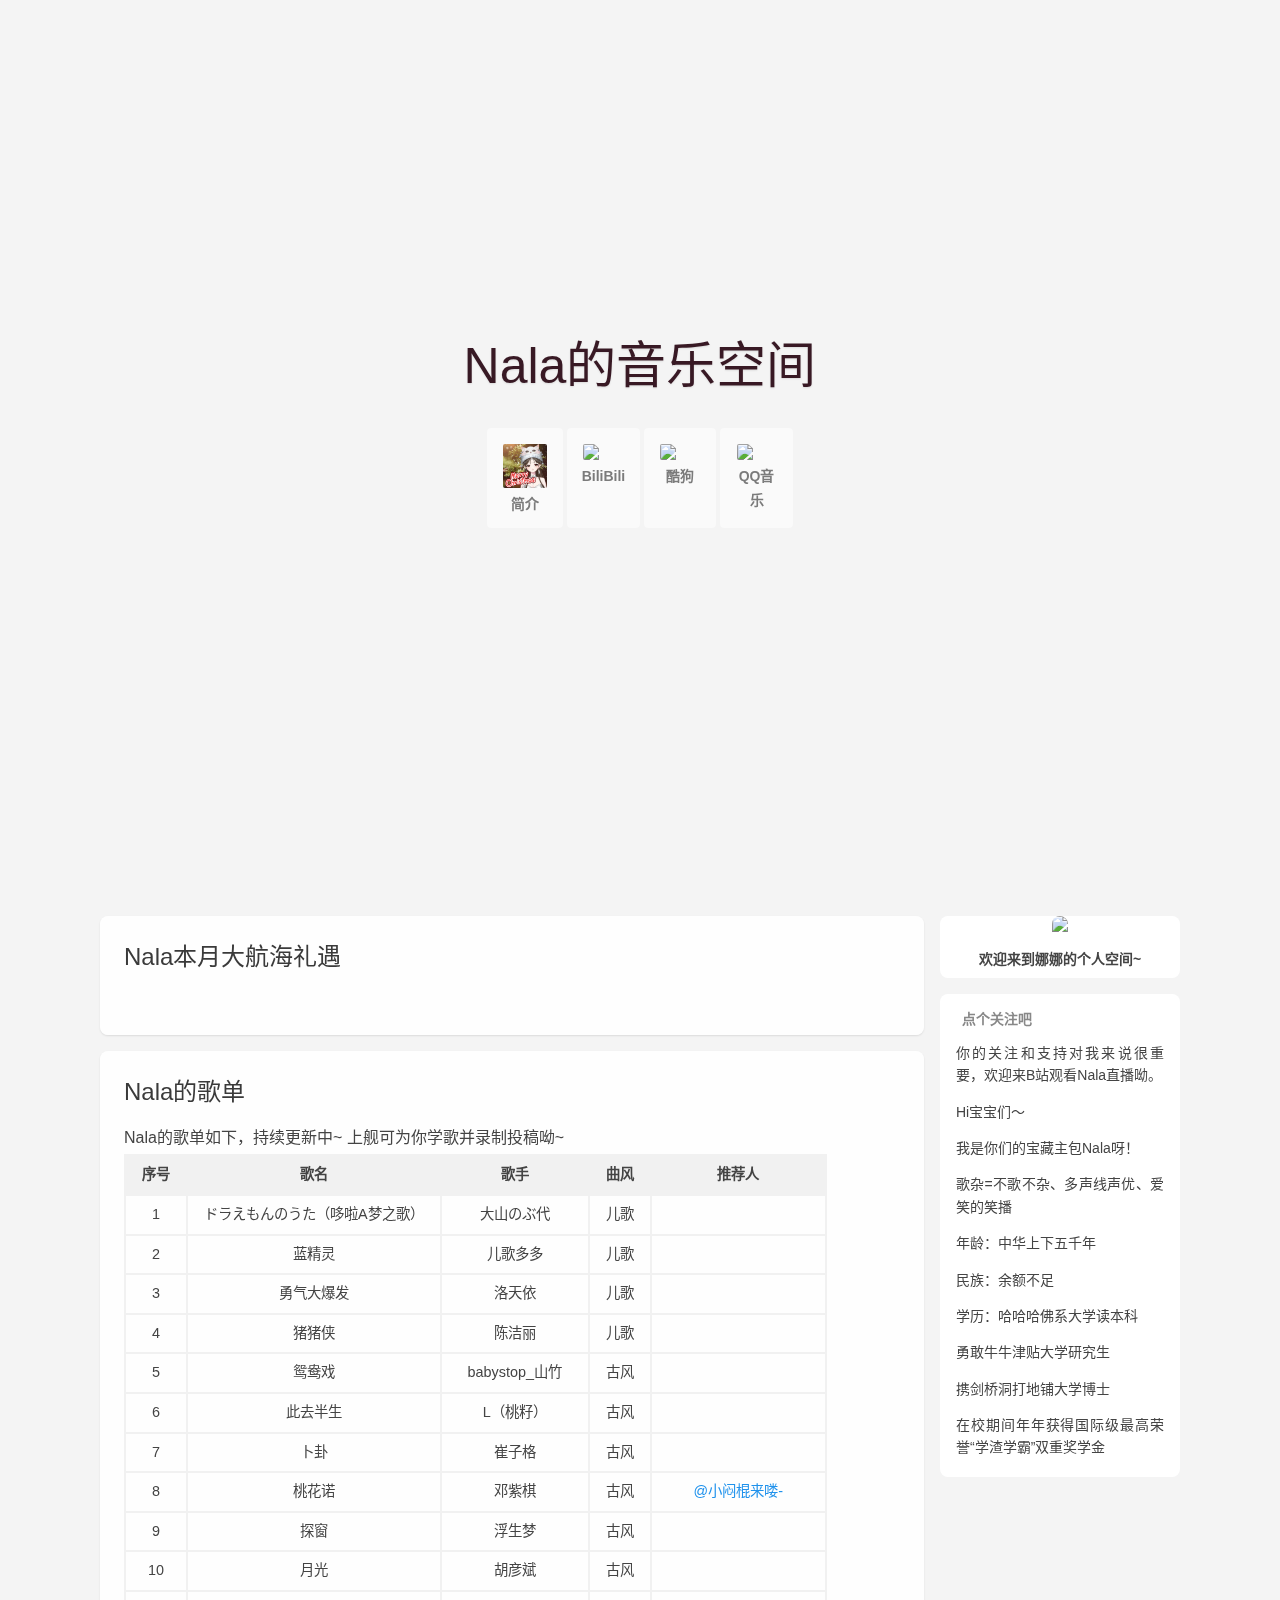
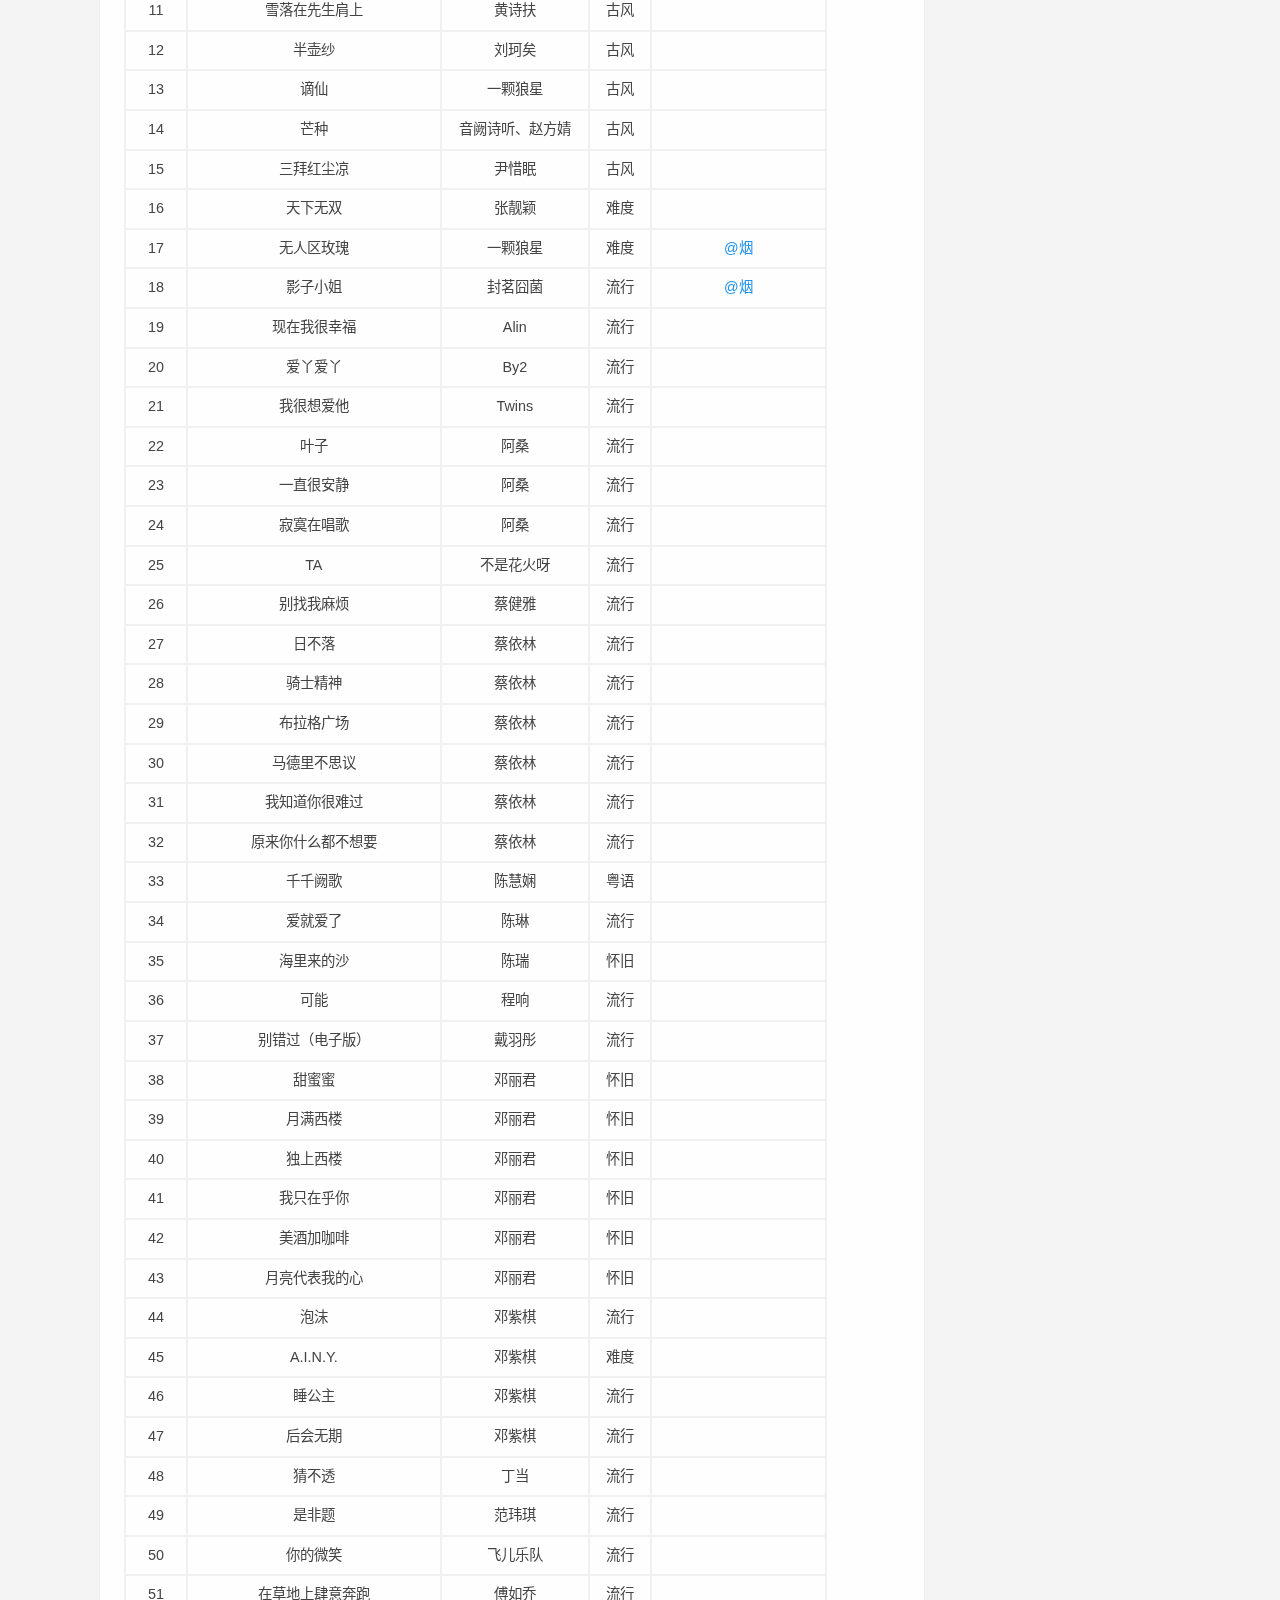
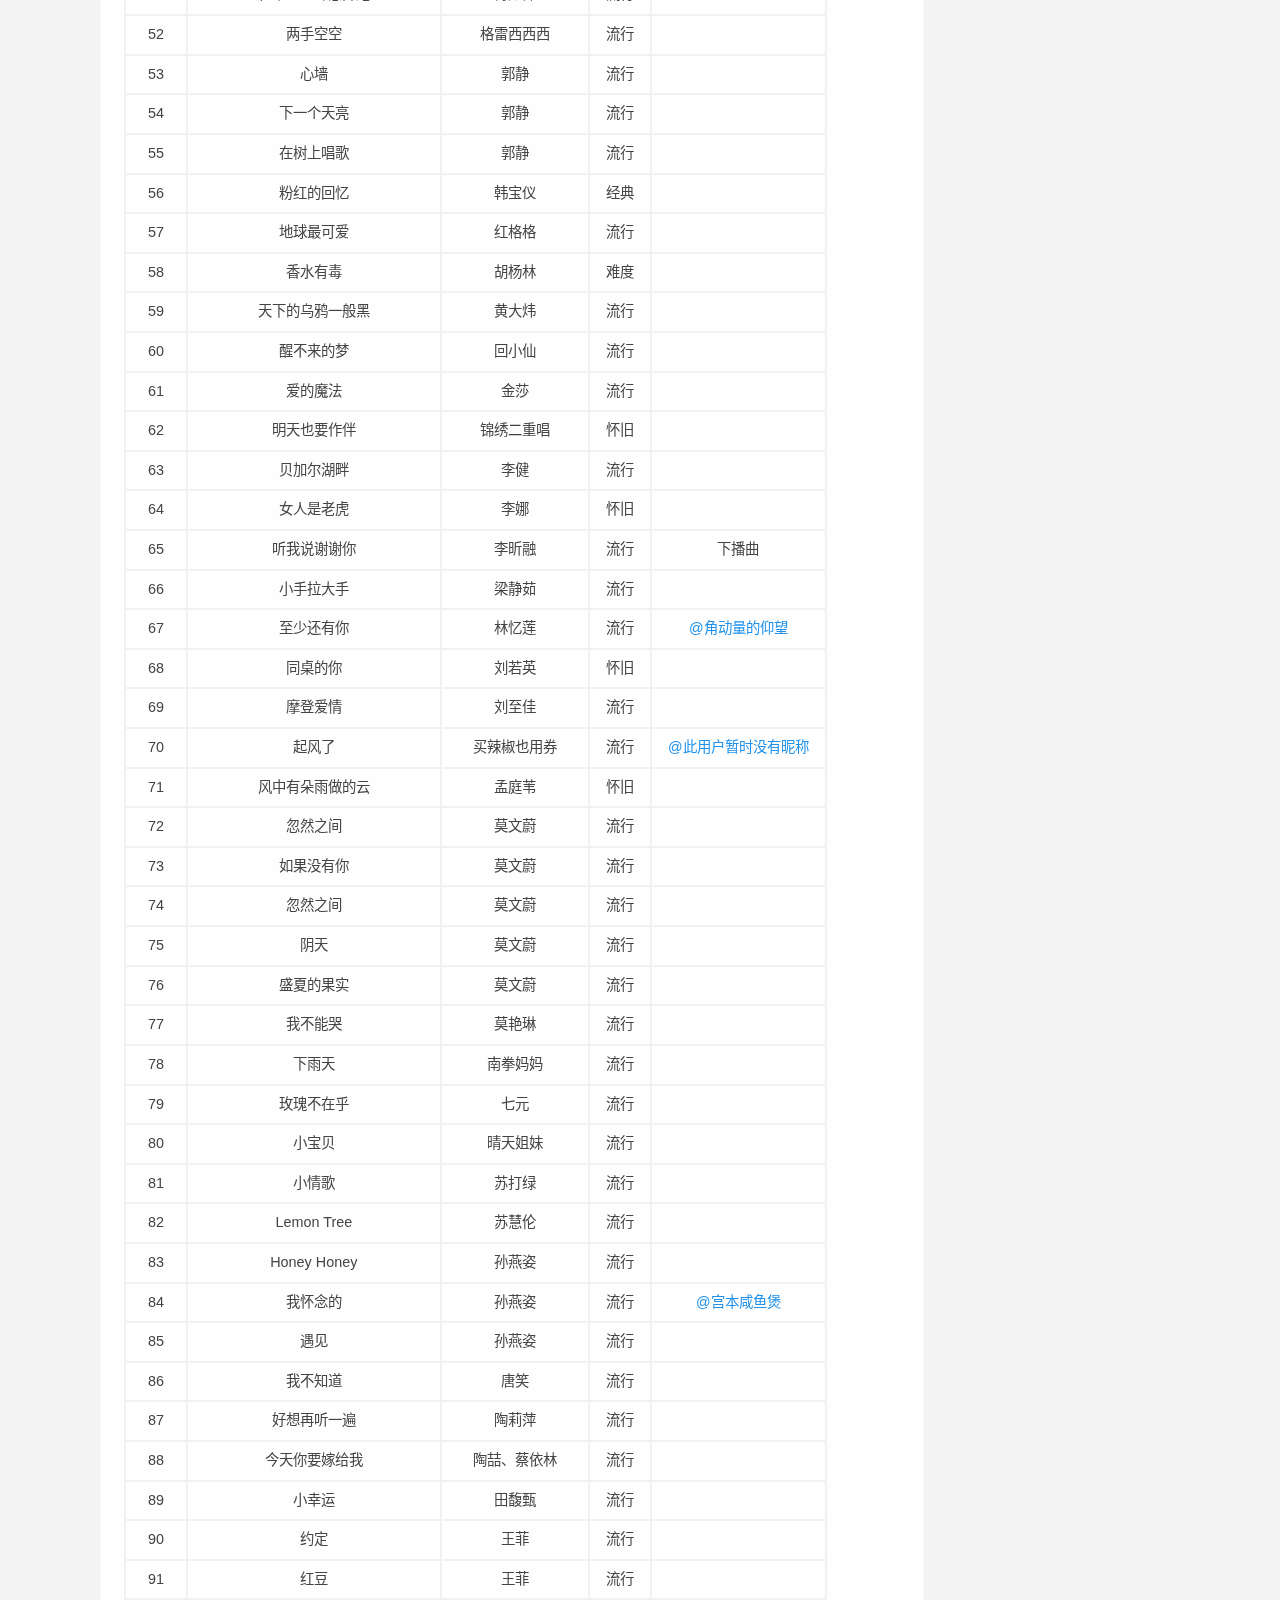
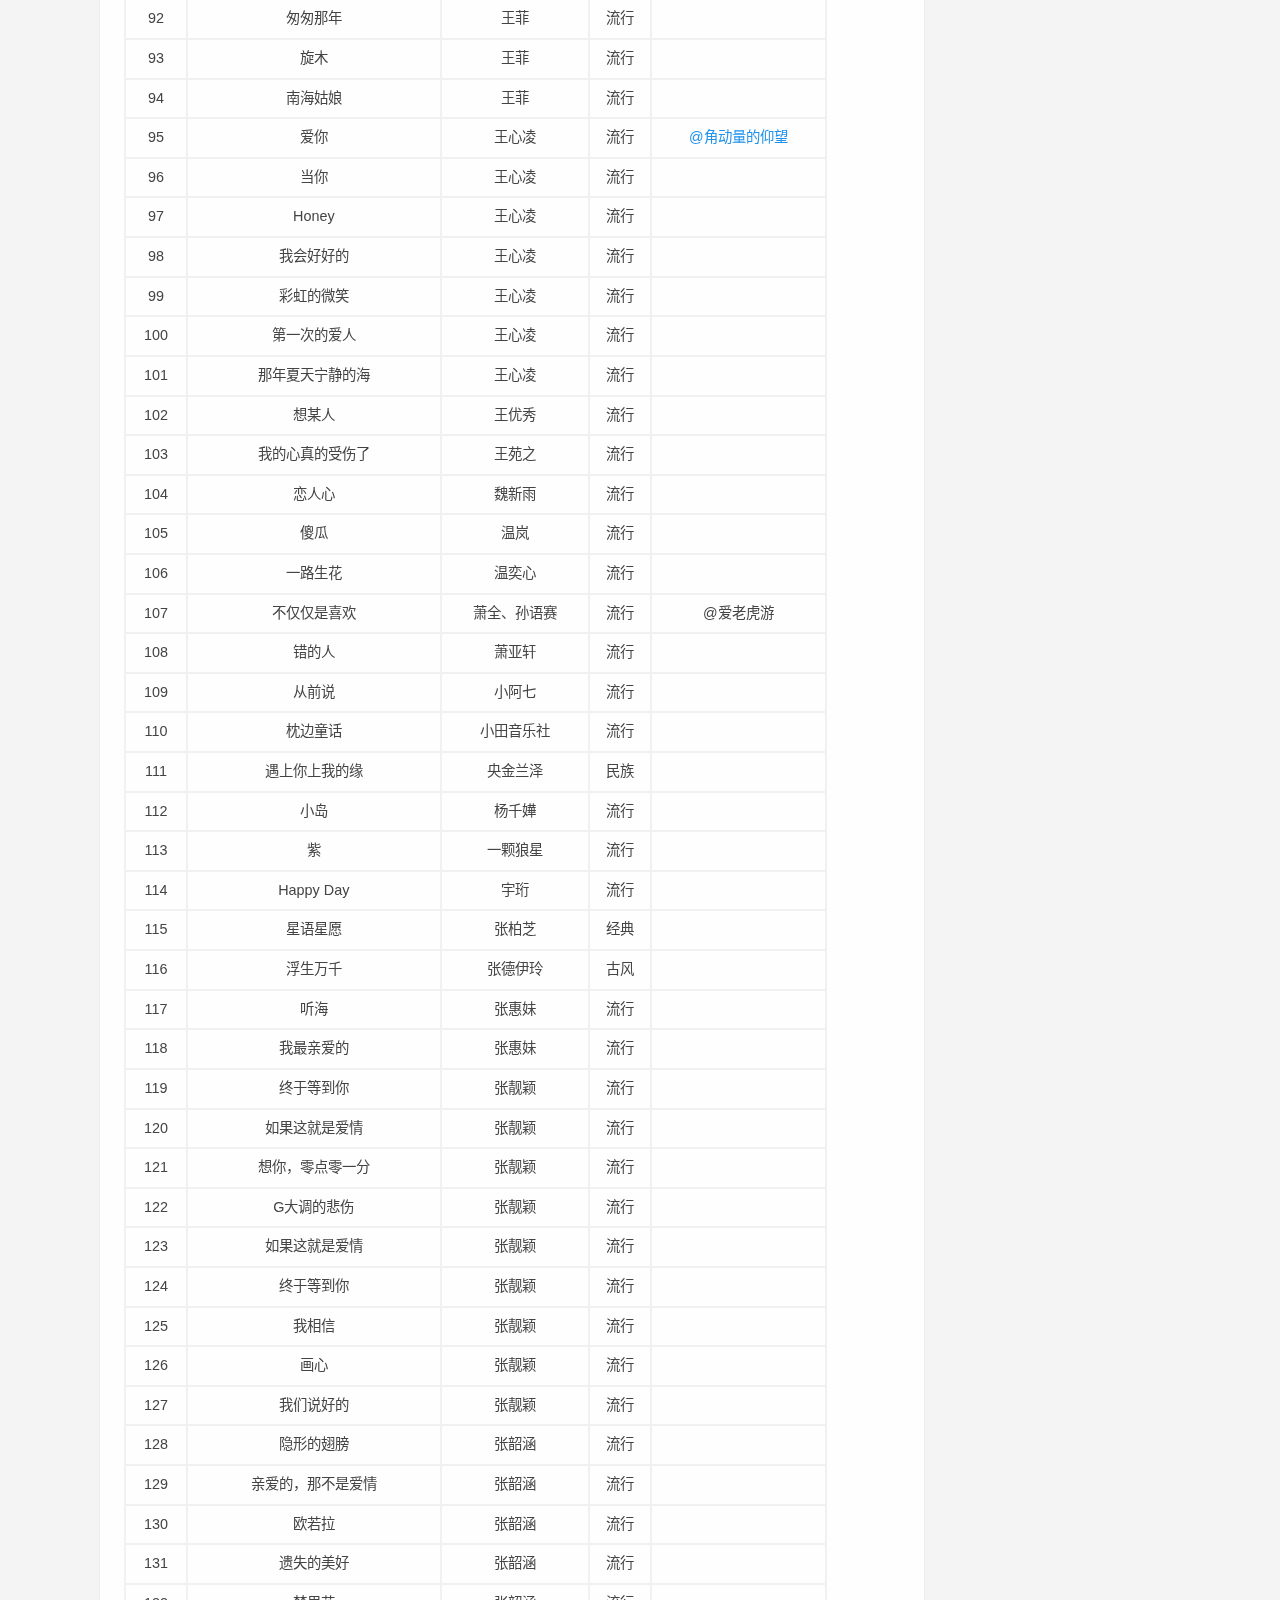
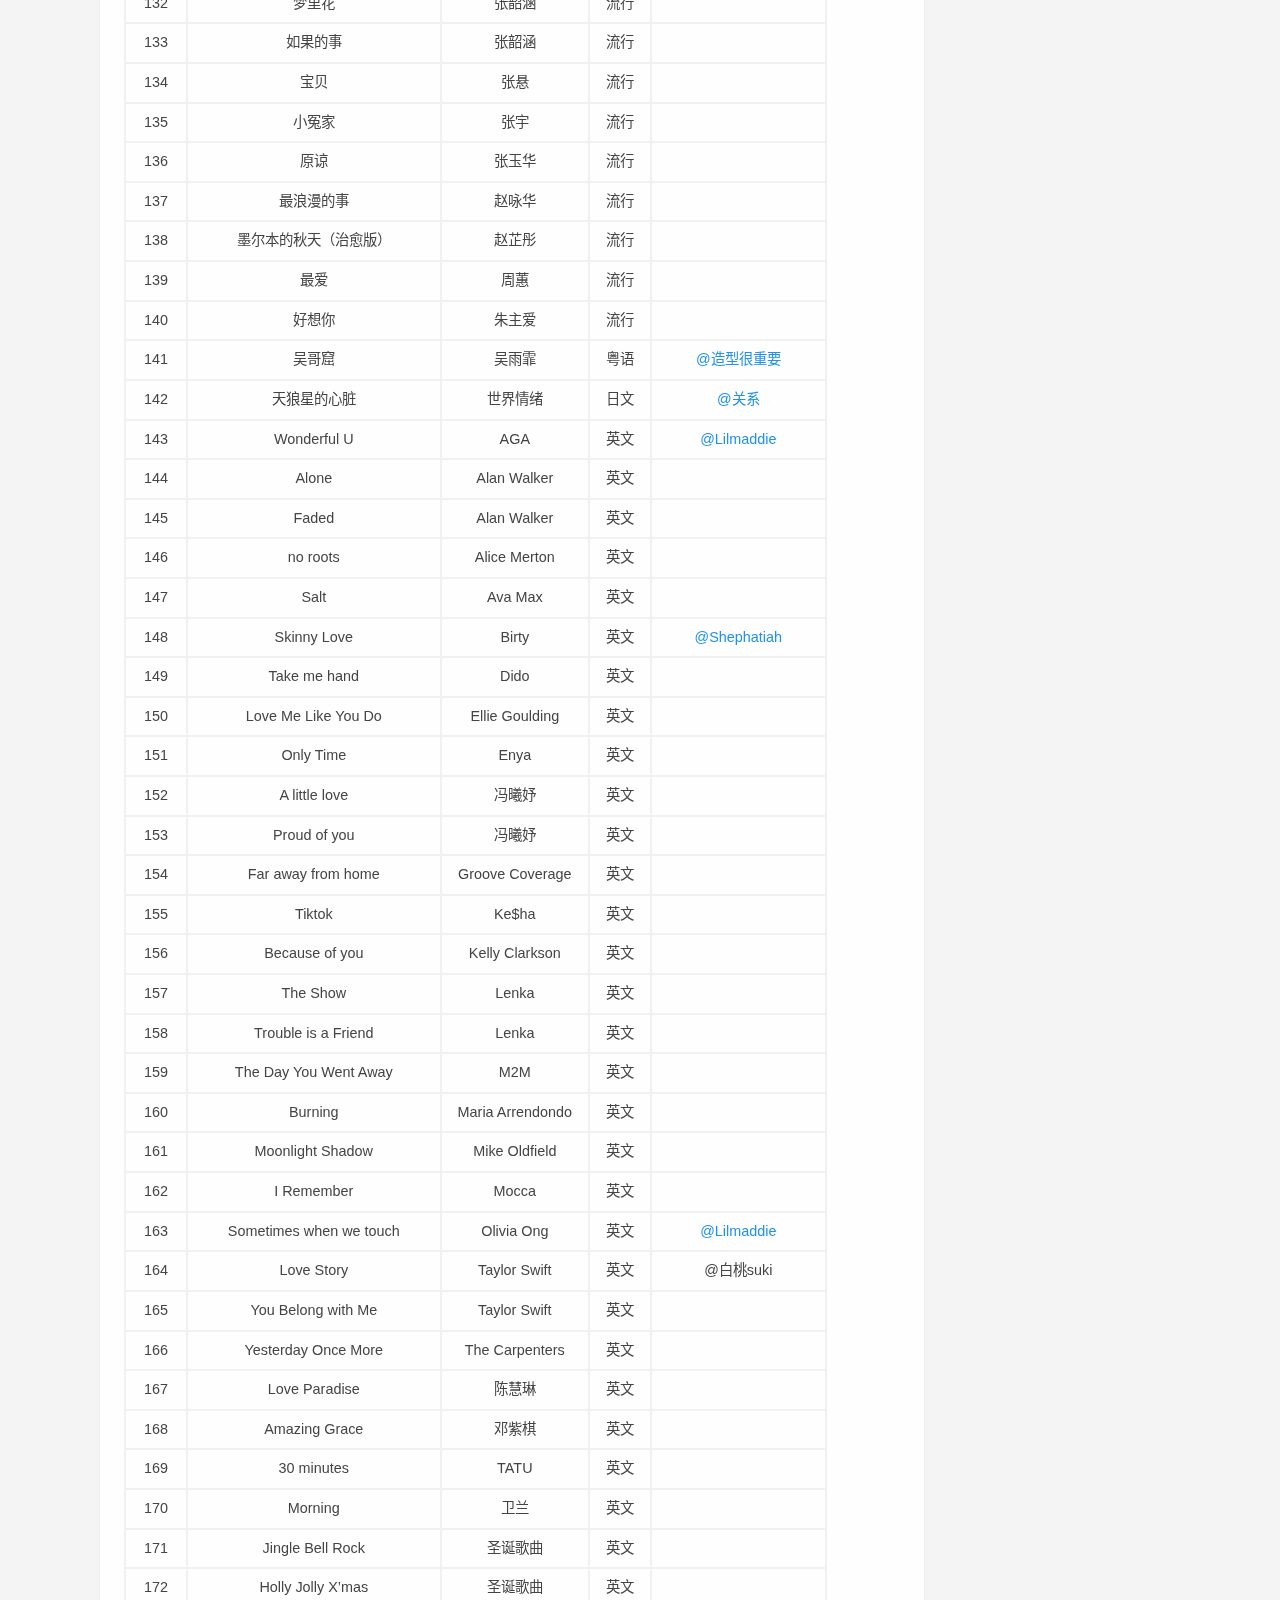
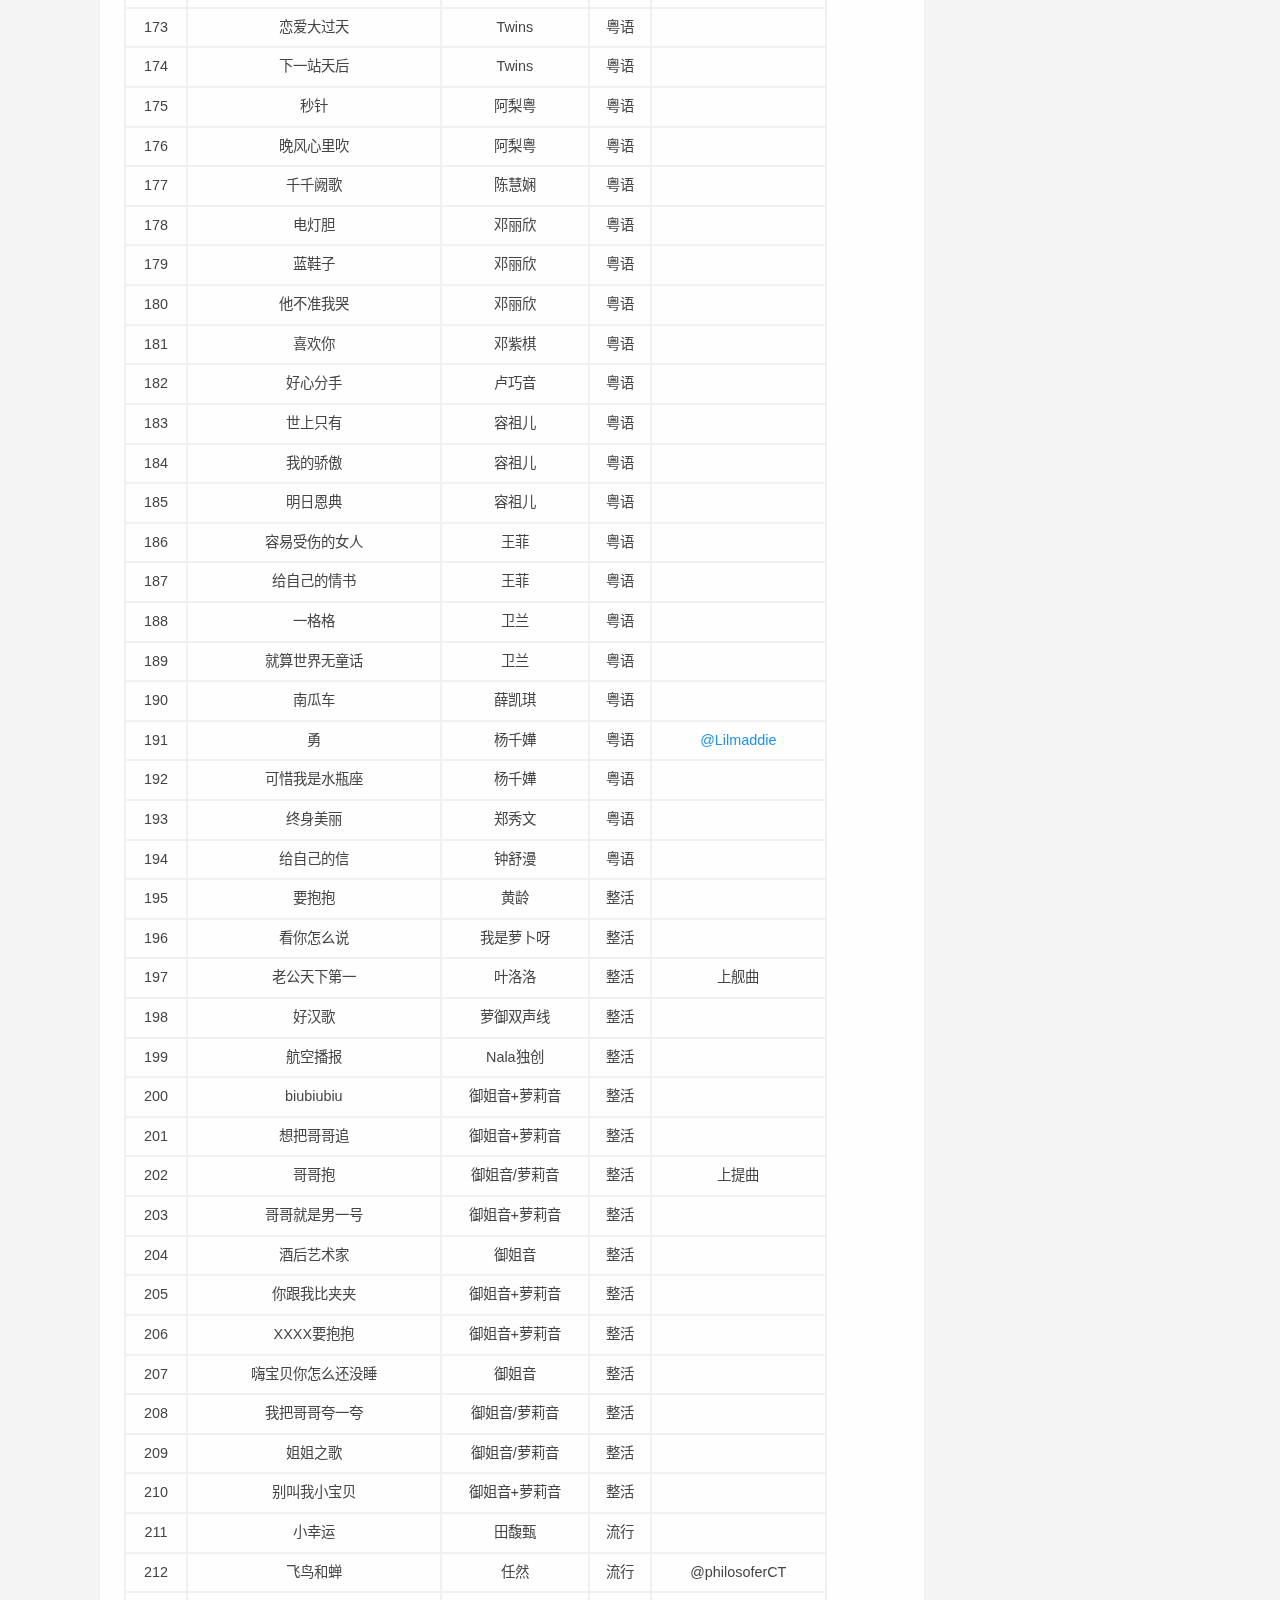
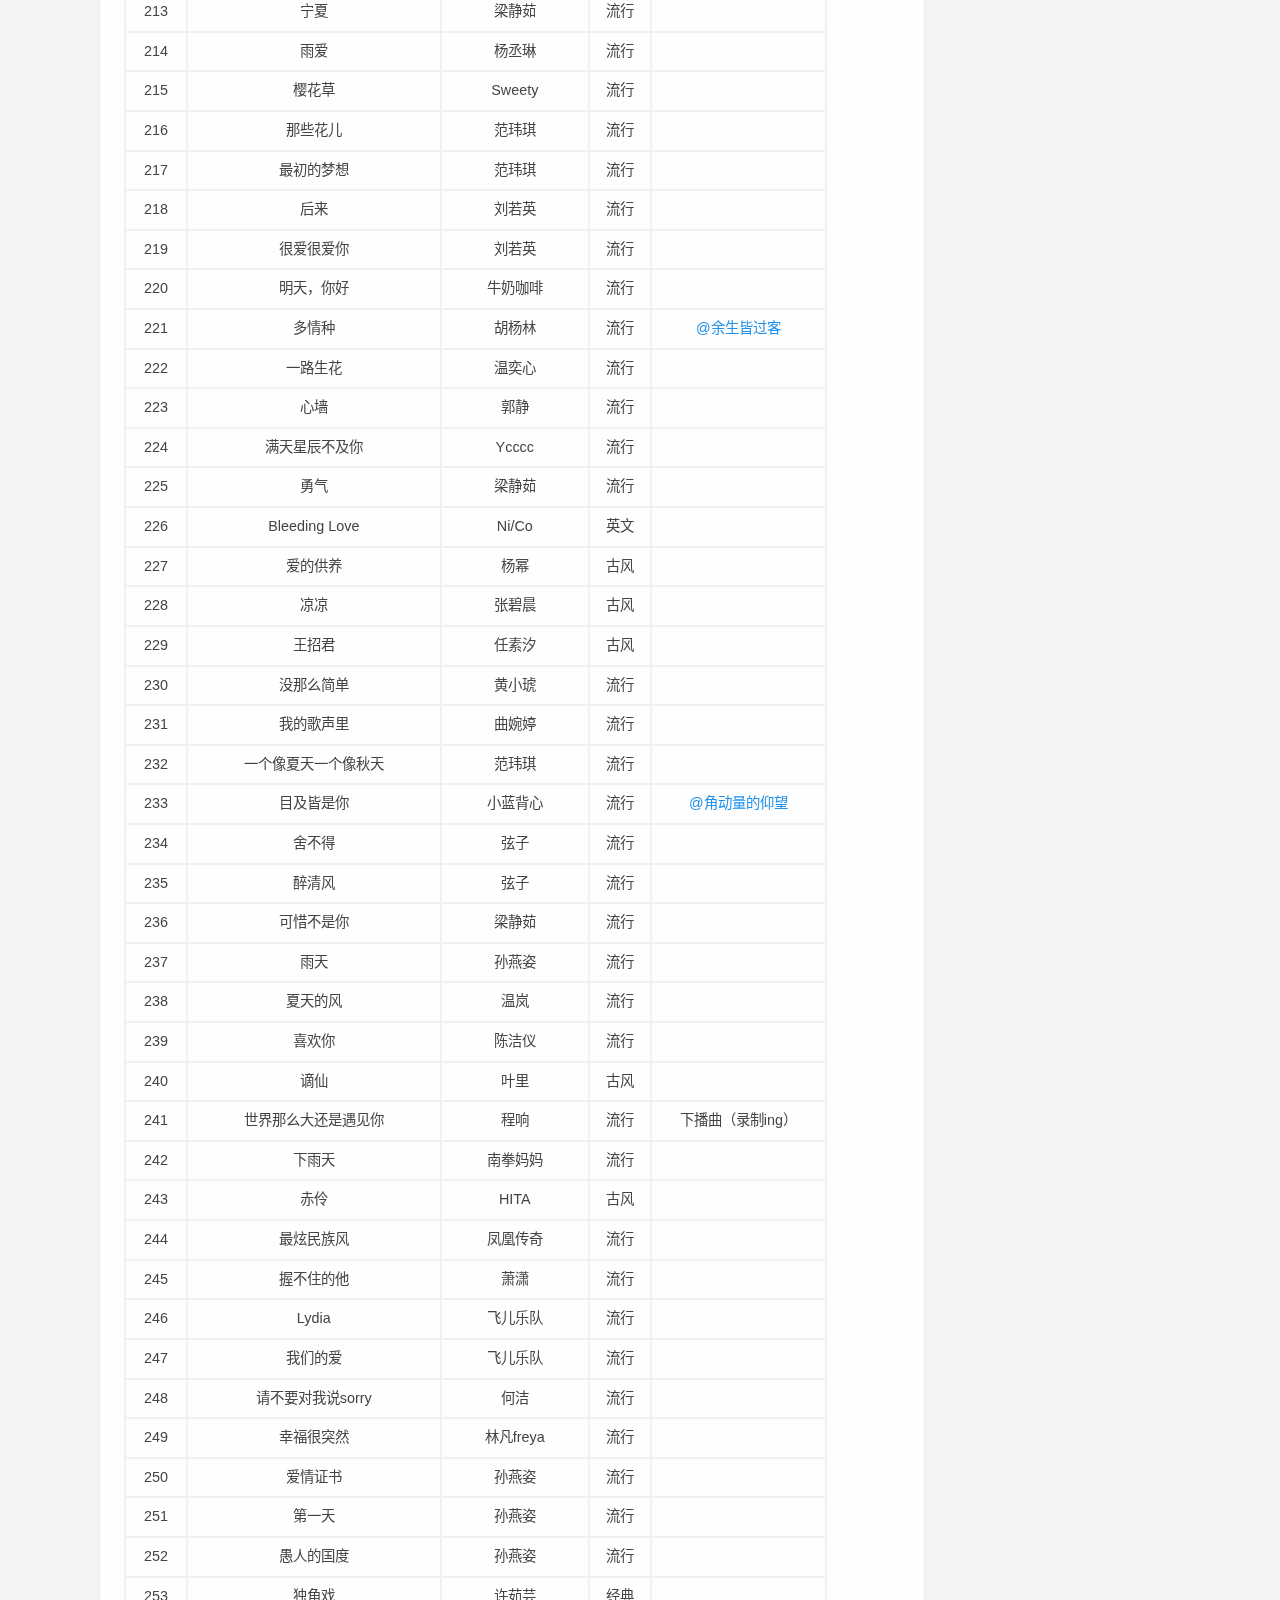
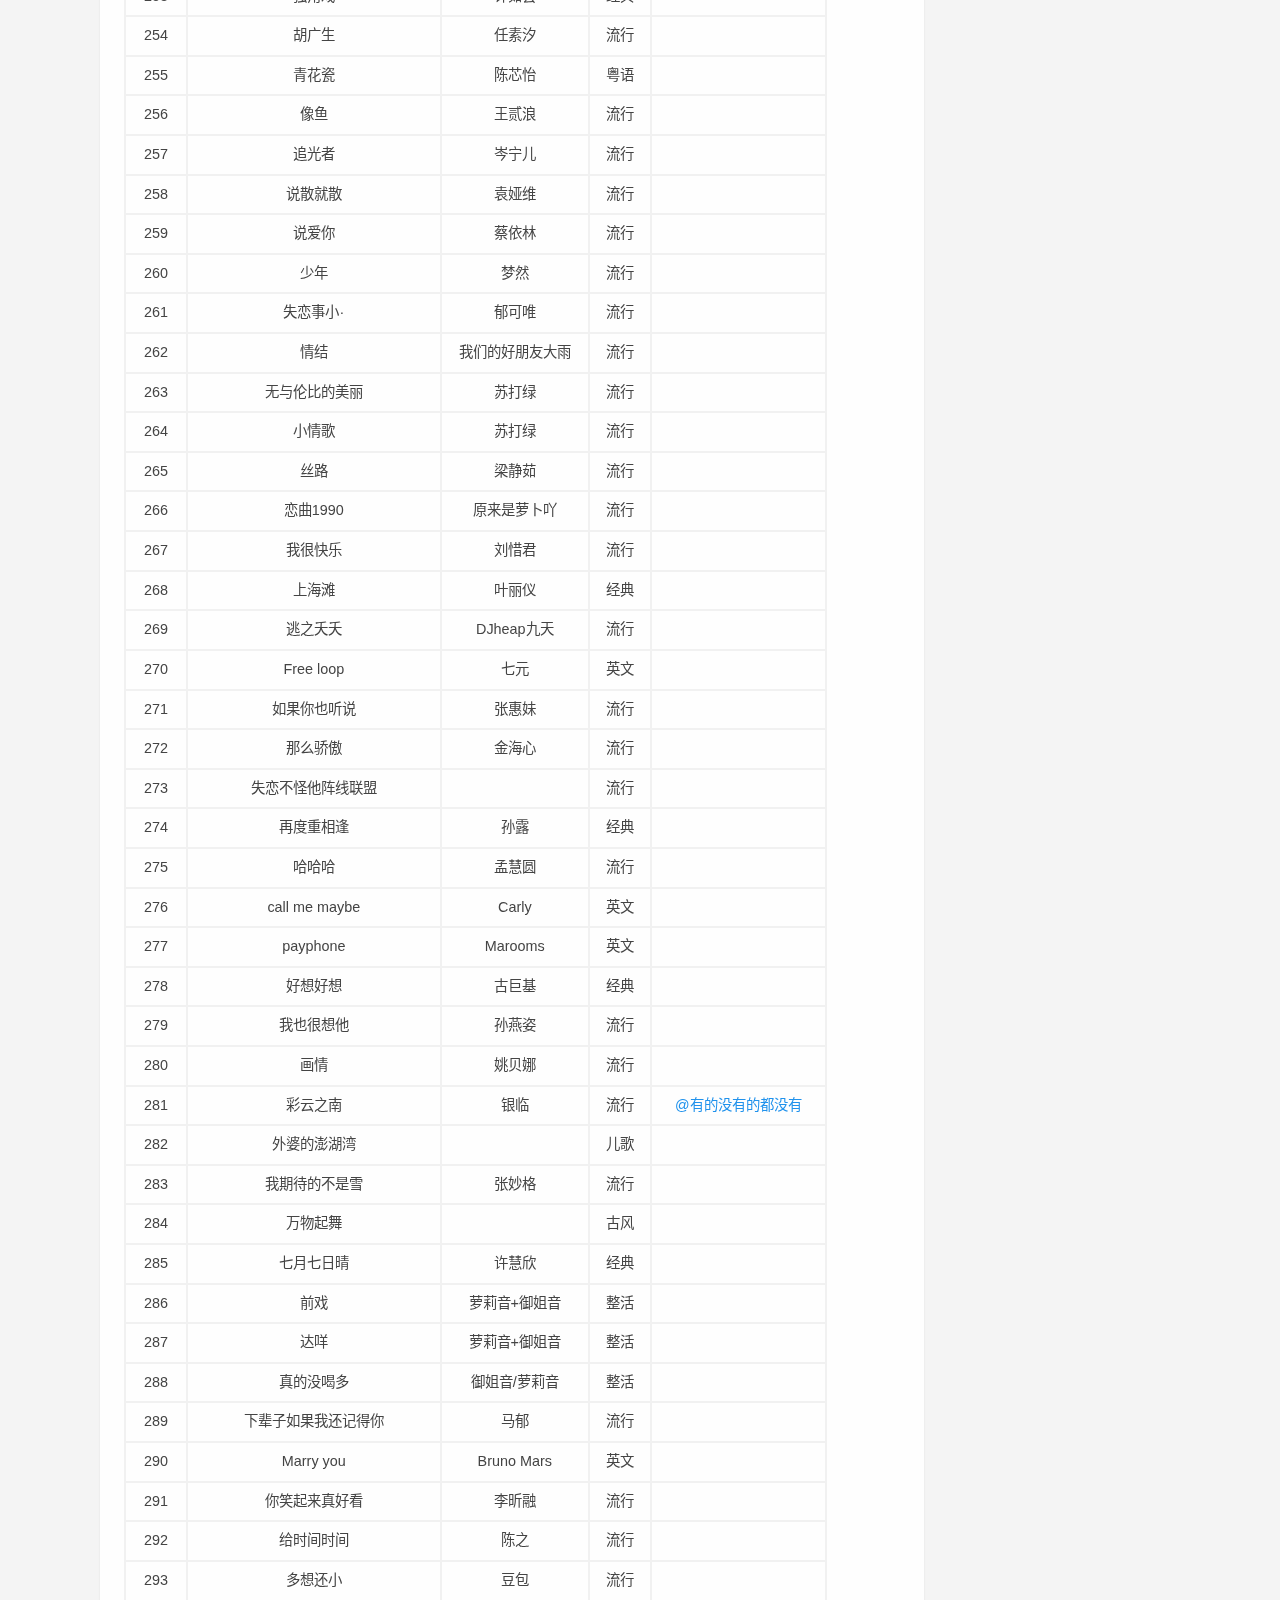
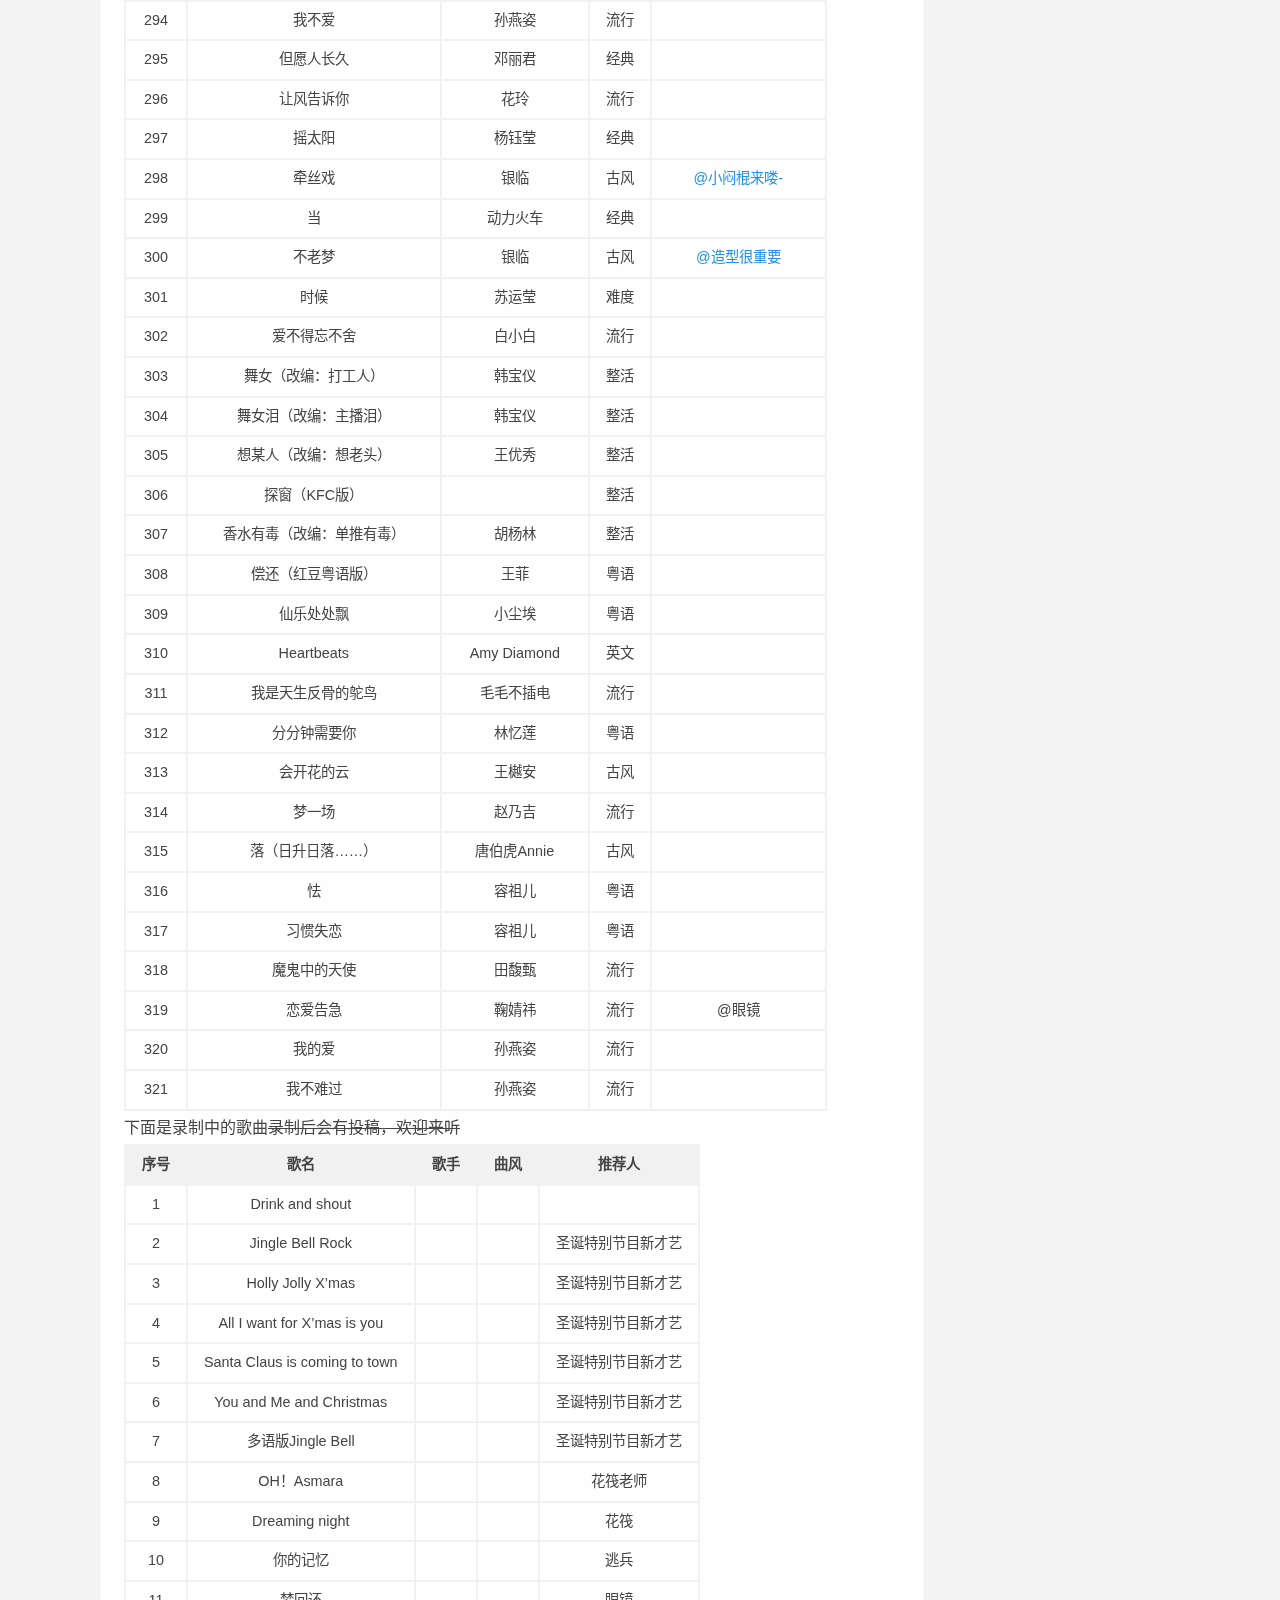
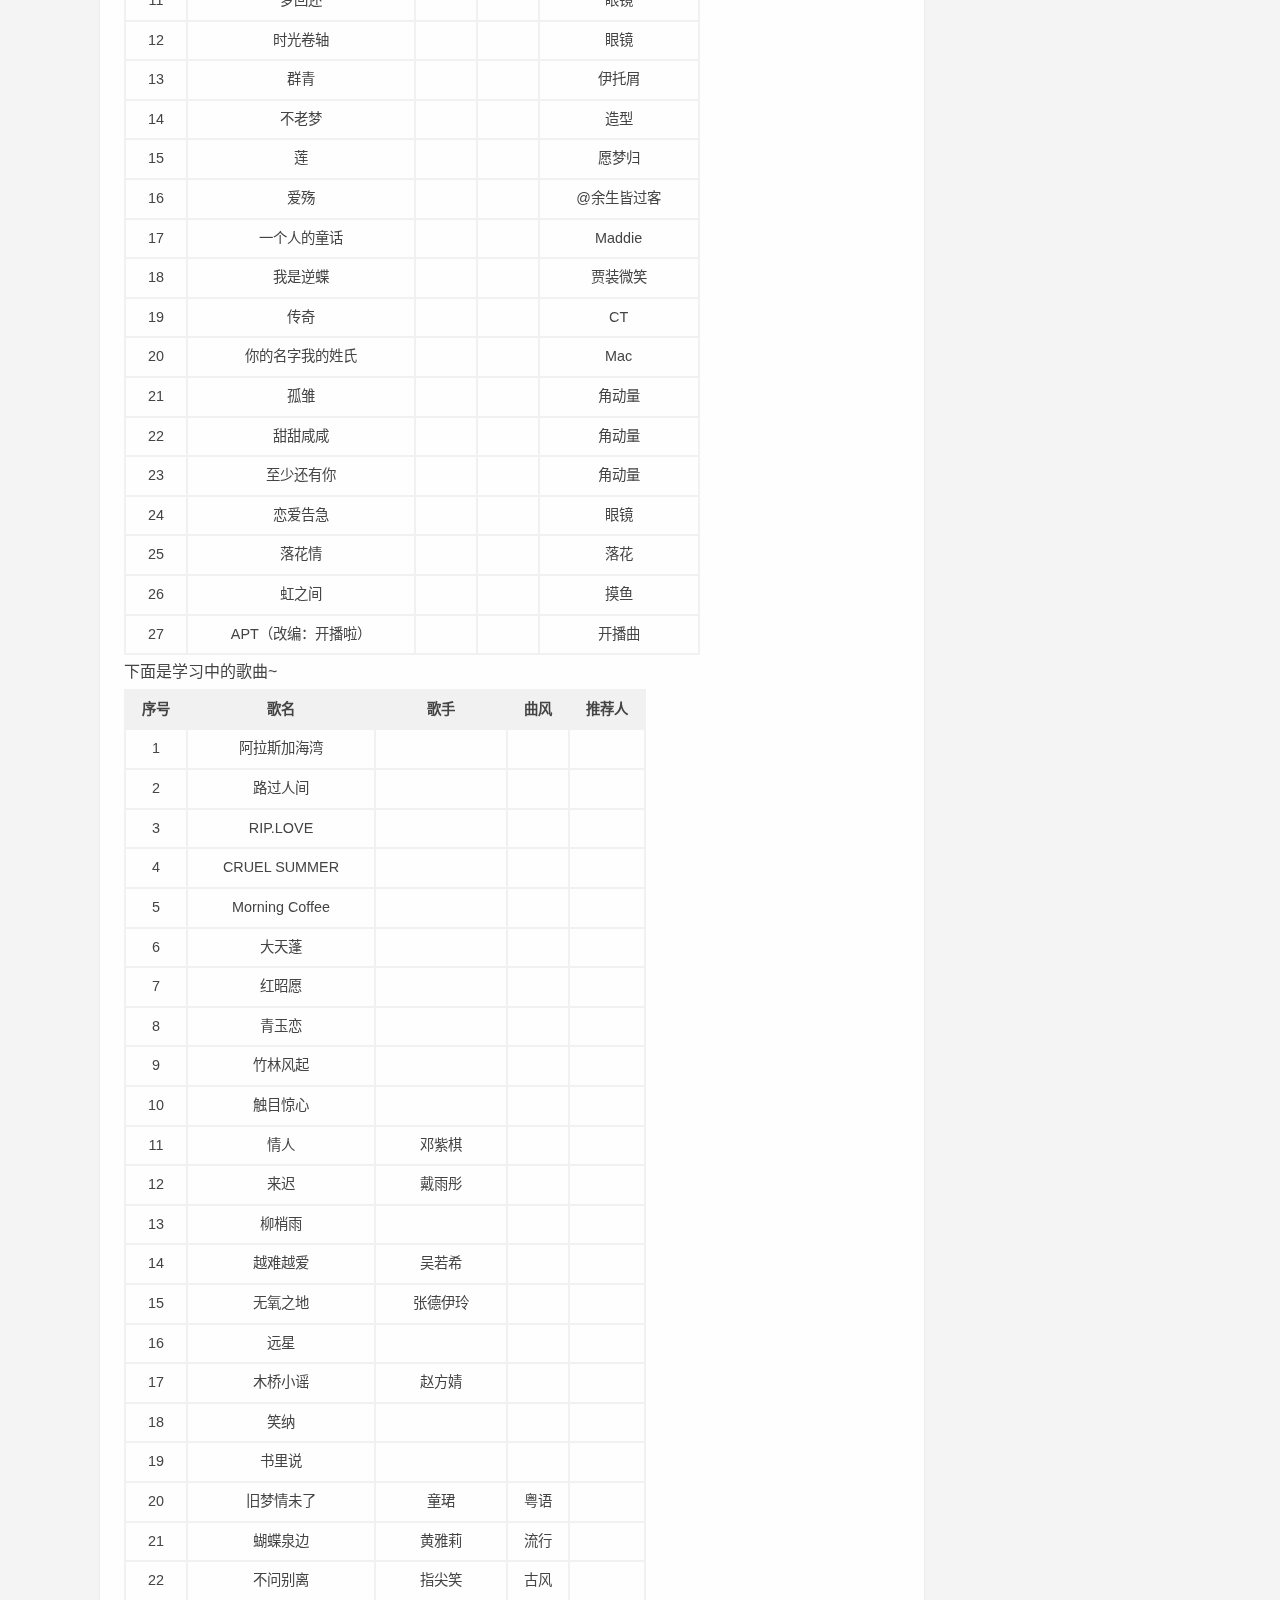
==== commit d63a0f43: "Site updated: 2024-12-10 21:25:16" ====
--- a/index.html
+++ b/index.html
@@ -1839,7 +1839,7 @@
     debug: "env",
     cdn: {"js":{"app":"/js/app.js","parallax":"/js/plugins/parallax.js","rightMenu":"/js/plugins/rightMenu.js","rightMenus":"/js/plugins/rightMenus.js","sites":"/js/plugins/tags/sites.js","friends":"/js/plugins/tags/friends.js","contributors":"/js/plugins/tags/contributors.js","search":"/js/search/hexo.js"},"css":{"style":"/css/style.css"}},
     default: {"avatar":"https://unpkg.com/volantis-static@0.0.1654736714924/media/placeholder/avatar/round/3442075.svg","link":"https://unpkg.com/volantis-static@0.0.1654736714924/media/placeholder/link/8f277b4ee0ecd.svg","cover":"https://unpkg.com/volantis-static@0.0.1654736714924/media/placeholder/cover/76b86c0226ffd.svg","image":"https://unpkg.com/volantis-static@0.0.1654736714924/media/placeholder/image/2659360.svg"},
-    lastupdate: new Date(1733836628071),
+    lastupdate: new Date(1733837109797),
     sidebar: {
       for_page: ["blogger","category","donate","text"],
       for_post: ["toc"],
@@ -4932,6 +4932,492 @@
 <td align="center"></td>
 </tr>
 </tbody></table>
+<p>下面是录制中的歌曲<del>录制后会有投稿，欢迎来听</del></p>
+<table>
+<thead>
+<tr>
+<th align="center">序号</th>
+<th align="center">歌名</th>
+<th align="center">歌手</th>
+<th align="center">曲风</th>
+<th align="center">推荐人</th>
+</tr>
+</thead>
+<tbody><tr>
+<td align="center">1</td>
+<td align="center">Drink and shout</td>
+<td align="center"></td>
+<td align="center"></td>
+<td align="center"></td>
+</tr>
+<tr>
+<td align="center">2</td>
+<td align="center">Jingle Bell Rock</td>
+<td align="center"></td>
+<td align="center"></td>
+<td align="center">圣诞特别节目新才艺</td>
+</tr>
+<tr>
+<td align="center">3</td>
+<td align="center">Holly Jolly X’mas</td>
+<td align="center"></td>
+<td align="center"></td>
+<td align="center">圣诞特别节目新才艺</td>
+</tr>
+<tr>
+<td align="center">4</td>
+<td align="center">All I want for X’mas  is you</td>
+<td align="center"></td>
+<td align="center"></td>
+<td align="center">圣诞特别节目新才艺</td>
+</tr>
+<tr>
+<td align="center">5</td>
+<td align="center">Santa Claus is coming  to town</td>
+<td align="center"></td>
+<td align="center"></td>
+<td align="center">圣诞特别节目新才艺</td>
+</tr>
+<tr>
+<td align="center">6</td>
+<td align="center">You and Me and  Christmas</td>
+<td align="center"></td>
+<td align="center"></td>
+<td align="center">圣诞特别节目新才艺</td>
+</tr>
+<tr>
+<td align="center">7</td>
+<td align="center">多语版Jingle Bell</td>
+<td align="center"></td>
+<td align="center"></td>
+<td align="center">圣诞特别节目新才艺</td>
+</tr>
+<tr>
+<td align="center">8</td>
+<td align="center">OH！Asmara</td>
+<td align="center"></td>
+<td align="center"></td>
+<td align="center">花筏老师</td>
+</tr>
+<tr>
+<td align="center">9</td>
+<td align="center">Dreaming night</td>
+<td align="center"></td>
+<td align="center"></td>
+<td align="center">花筏</td>
+</tr>
+<tr>
+<td align="center">10</td>
+<td align="center">你的记忆</td>
+<td align="center"></td>
+<td align="center"></td>
+<td align="center">逃兵</td>
+</tr>
+<tr>
+<td align="center">11</td>
+<td align="center">梦回还</td>
+<td align="center"></td>
+<td align="center"></td>
+<td align="center">眼镜</td>
+</tr>
+<tr>
+<td align="center">12</td>
+<td align="center">时光卷轴</td>
+<td align="center"></td>
+<td align="center"></td>
+<td align="center">眼镜</td>
+</tr>
+<tr>
+<td align="center">13</td>
+<td align="center">群青</td>
+<td align="center"></td>
+<td align="center"></td>
+<td align="center">伊托屑</td>
+</tr>
+<tr>
+<td align="center">14</td>
+<td align="center">不老梦</td>
+<td align="center"></td>
+<td align="center"></td>
+<td align="center">造型</td>
+</tr>
+<tr>
+<td align="center">15</td>
+<td align="center">莲</td>
+<td align="center"></td>
+<td align="center"></td>
+<td align="center">愿梦归</td>
+</tr>
+<tr>
+<td align="center">16</td>
+<td align="center">爱殇</td>
+<td align="center"></td>
+<td align="center"></td>
+<td align="center">@余生皆过客</td>
+</tr>
+<tr>
+<td align="center">17</td>
+<td align="center">一个人的童话</td>
+<td align="center"></td>
+<td align="center"></td>
+<td align="center">Maddie</td>
+</tr>
+<tr>
+<td align="center">18</td>
+<td align="center">我是逆蝶</td>
+<td align="center"></td>
+<td align="center"></td>
+<td align="center">贾装微笑</td>
+</tr>
+<tr>
+<td align="center">19</td>
+<td align="center">传奇</td>
+<td align="center"></td>
+<td align="center"></td>
+<td align="center">CT</td>
+</tr>
+<tr>
+<td align="center">20</td>
+<td align="center">你的名字我的姓氏</td>
+<td align="center"></td>
+<td align="center"></td>
+<td align="center">Mac</td>
+</tr>
+<tr>
+<td align="center">21</td>
+<td align="center">孤雏</td>
+<td align="center"></td>
+<td align="center"></td>
+<td align="center">角动量</td>
+</tr>
+<tr>
+<td align="center">22</td>
+<td align="center">甜甜咸咸</td>
+<td align="center"></td>
+<td align="center"></td>
+<td align="center">角动量</td>
+</tr>
+<tr>
+<td align="center">23</td>
+<td align="center">至少还有你</td>
+<td align="center"></td>
+<td align="center"></td>
+<td align="center">角动量</td>
+</tr>
+<tr>
+<td align="center">24</td>
+<td align="center">恋爱告急</td>
+<td align="center"></td>
+<td align="center"></td>
+<td align="center">眼镜</td>
+</tr>
+<tr>
+<td align="center">25</td>
+<td align="center">落花情</td>
+<td align="center"></td>
+<td align="center"></td>
+<td align="center">落花</td>
+</tr>
+<tr>
+<td align="center">26</td>
+<td align="center">虹之间</td>
+<td align="center"></td>
+<td align="center"></td>
+<td align="center">摸鱼</td>
+</tr>
+<tr>
+<td align="center">27</td>
+<td align="center">APT（改编：开播啦）</td>
+<td align="center"></td>
+<td align="center"></td>
+<td align="center">开播曲</td>
+</tr>
+</tbody></table>
+<p>下面是学习中的歌曲~</p>
+<table>
+<thead>
+<tr>
+<th align="center">序号</th>
+<th align="center">歌名</th>
+<th align="center">歌手</th>
+<th align="center">曲风</th>
+<th align="center">推荐人</th>
+</tr>
+</thead>
+<tbody><tr>
+<td align="center">1</td>
+<td align="center">阿拉斯加海湾</td>
+<td align="center"></td>
+<td align="center"></td>
+<td align="center"></td>
+</tr>
+<tr>
+<td align="center">2</td>
+<td align="center">路过人间</td>
+<td align="center"></td>
+<td align="center"></td>
+<td align="center"></td>
+</tr>
+<tr>
+<td align="center">3</td>
+<td align="center">RIP.LOVE</td>
+<td align="center"></td>
+<td align="center"></td>
+<td align="center"></td>
+</tr>
+<tr>
+<td align="center">4</td>
+<td align="center">CRUEL SUMMER</td>
+<td align="center"></td>
+<td align="center"></td>
+<td align="center"></td>
+</tr>
+<tr>
+<td align="center">5</td>
+<td align="center">Morning Coffee</td>
+<td align="center"></td>
+<td align="center"></td>
+<td align="center"></td>
+</tr>
+<tr>
+<td align="center">6</td>
+<td align="center">大天蓬</td>
+<td align="center"></td>
+<td align="center"></td>
+<td align="center"></td>
+</tr>
+<tr>
+<td align="center">7</td>
+<td align="center">红昭愿</td>
+<td align="center"></td>
+<td align="center"></td>
+<td align="center"></td>
+</tr>
+<tr>
+<td align="center">8</td>
+<td align="center">青玉恋</td>
+<td align="center"></td>
+<td align="center"></td>
+<td align="center"></td>
+</tr>
+<tr>
+<td align="center">9</td>
+<td align="center">竹林风起</td>
+<td align="center"></td>
+<td align="center"></td>
+<td align="center"></td>
+</tr>
+<tr>
+<td align="center">10</td>
+<td align="center">触目惊心</td>
+<td align="center"></td>
+<td align="center"></td>
+<td align="center"></td>
+</tr>
+<tr>
+<td align="center">11</td>
+<td align="center">情人</td>
+<td align="center">邓紫棋</td>
+<td align="center"></td>
+<td align="center"></td>
+</tr>
+<tr>
+<td align="center">12</td>
+<td align="center">来迟</td>
+<td align="center">戴雨彤</td>
+<td align="center"></td>
+<td align="center"></td>
+</tr>
+<tr>
+<td align="center">13</td>
+<td align="center">柳梢雨</td>
+<td align="center"></td>
+<td align="center"></td>
+<td align="center"></td>
+</tr>
+<tr>
+<td align="center">14</td>
+<td align="center">越难越爱</td>
+<td align="center">吴若希</td>
+<td align="center"></td>
+<td align="center"></td>
+</tr>
+<tr>
+<td align="center">15</td>
+<td align="center">无氧之地</td>
+<td align="center">张德伊玲</td>
+<td align="center"></td>
+<td align="center"></td>
+</tr>
+<tr>
+<td align="center">16</td>
+<td align="center">远星</td>
+<td align="center"></td>
+<td align="center"></td>
+<td align="center"></td>
+</tr>
+<tr>
+<td align="center">17</td>
+<td align="center">木桥小谣</td>
+<td align="center">赵方婧</td>
+<td align="center"></td>
+<td align="center"></td>
+</tr>
+<tr>
+<td align="center">18</td>
+<td align="center">笑纳</td>
+<td align="center"></td>
+<td align="center"></td>
+<td align="center"></td>
+</tr>
+<tr>
+<td align="center">19</td>
+<td align="center">书里说</td>
+<td align="center"></td>
+<td align="center"></td>
+<td align="center"></td>
+</tr>
+<tr>
+<td align="center">20</td>
+<td align="center">旧梦情未了</td>
+<td align="center">童珺</td>
+<td align="center">粤语</td>
+<td align="center"></td>
+</tr>
+<tr>
+<td align="center">21</td>
+<td align="center">蝴蝶泉边</td>
+<td align="center">黄雅莉</td>
+<td align="center">流行</td>
+<td align="center"></td>
+</tr>
+<tr>
+<td align="center">22</td>
+<td align="center">不问别离</td>
+<td align="center">指尖笑</td>
+<td align="center">古风</td>
+<td align="center"></td>
+</tr>
+<tr>
+<td align="center">23</td>
+<td align="center">江上晚风吟</td>
+<td align="center">尹惜眠</td>
+<td align="center">古风</td>
+<td align="center"></td>
+</tr>
+<tr>
+<td align="center">24</td>
+<td align="center">故人归</td>
+<td align="center">黄霄云</td>
+<td align="center">古风</td>
+<td align="center"></td>
+</tr>
+<tr>
+<td align="center">25</td>
+<td align="center">体面</td>
+<td align="center">于文文</td>
+<td align="center">流行</td>
+<td align="center"></td>
+</tr>
+<tr>
+<td align="center">26</td>
+<td align="center">囚鸟</td>
+<td align="center">彭羚</td>
+<td align="center">流行</td>
+<td align="center"></td>
+</tr>
+<tr>
+<td align="center">27</td>
+<td align="center">锦鲤抄</td>
+<td align="center"></td>
+<td align="center">古风</td>
+<td align="center"></td>
+</tr>
+<tr>
+<td align="center">28</td>
+<td align="center">道不破</td>
+<td align="center">指尖笑</td>
+<td align="center">古风</td>
+<td align="center"></td>
+</tr>
+<tr>
+<td align="center">29</td>
+<td align="center">当离别开出花</td>
+<td align="center"></td>
+<td align="center">流行</td>
+<td align="center"></td>
+</tr>
+<tr>
+<td align="center">30</td>
+<td align="center">等不到雨的玫瑰</td>
+<td align="center">徐西</td>
+<td align="center">流行</td>
+<td align="center"></td>
+</tr>
+<tr>
+<td align="center">31</td>
+<td align="center">无人叹</td>
+<td align="center">余又</td>
+<td align="center">古风</td>
+<td align="center"></td>
+</tr>
+<tr>
+<td align="center">32</td>
+<td align="center">春庭雪</td>
+<td align="center">邓寓君</td>
+<td align="center">古风</td>
+<td align="center"></td>
+</tr>
+<tr>
+<td align="center">33</td>
+<td align="center">长安一夜</td>
+<td align="center">筱白白</td>
+<td align="center">古风</td>
+<td align="center"></td>
+</tr>
+<tr>
+<td align="center">34</td>
+<td align="center">我妈已经三天没有打我啦</td>
+<td align="center">儿歌宝贝</td>
+<td align="center">儿歌</td>
+<td align="center"></td>
+</tr>
+<tr>
+<td align="center">35</td>
+<td align="center">情歌</td>
+<td align="center">梁静茹</td>
+<td align="center">流行</td>
+<td align="center"></td>
+</tr>
+<tr>
+<td align="center">36</td>
+<td align="center">君だったら</td>
+<td align="center">Happy Birthday</td>
+<td align="center">日文</td>
+<td align="center"></td>
+</tr>
+<tr>
+<td align="center">37</td>
+<td align="center">西楼别序</td>
+<td align="center">尹昔眠</td>
+<td align="center">古风</td>
+<td align="center"></td>
+</tr>
+<tr>
+<td align="center">38</td>
+<td align="center">世面</td>
+<td align="center">林初初</td>
+<td align="center">流行</td>
+<td align="center"></td>
+</tr>
+<tr>
+<td align="center">39</td>
+<td align="center">legence never die</td>
+<td align="center"></td>
+<td align="center">英文</td>
+<td align="center"></td>
+</tr>
+</tbody></table>
 
       
     
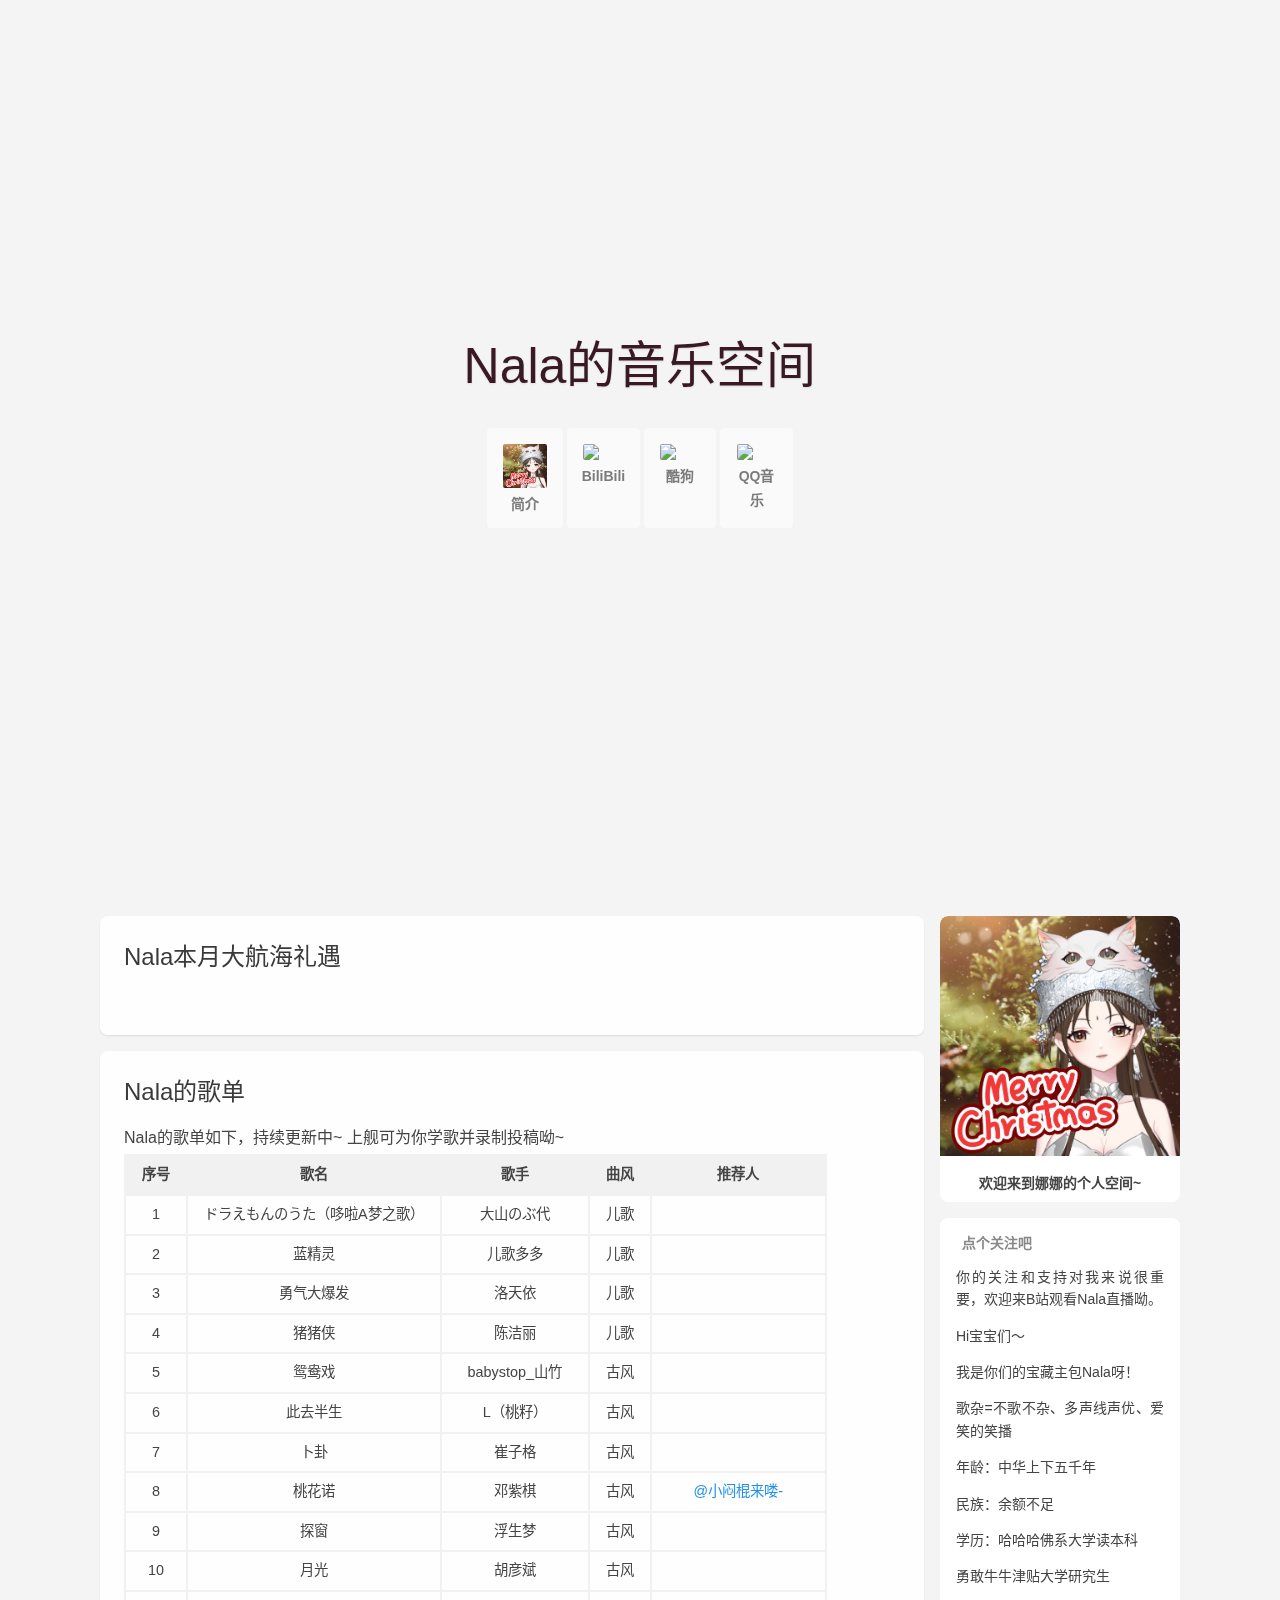
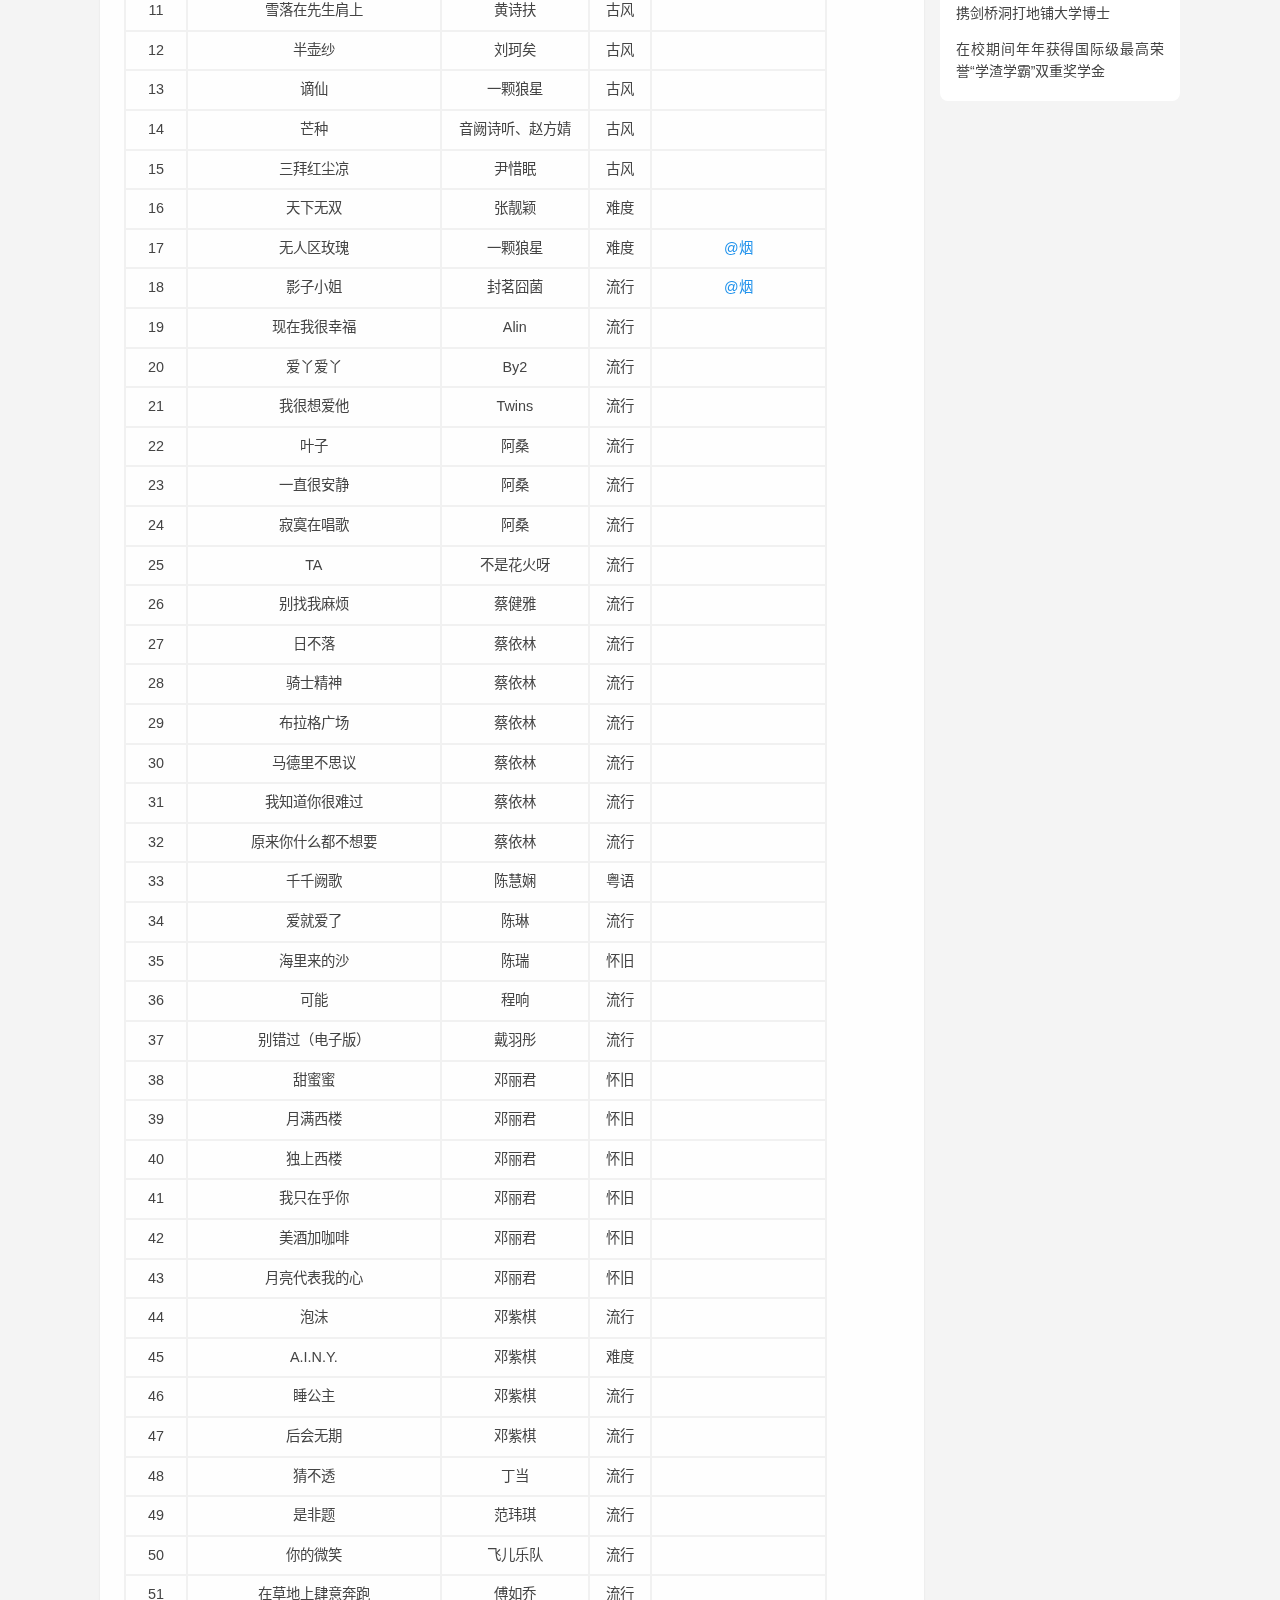
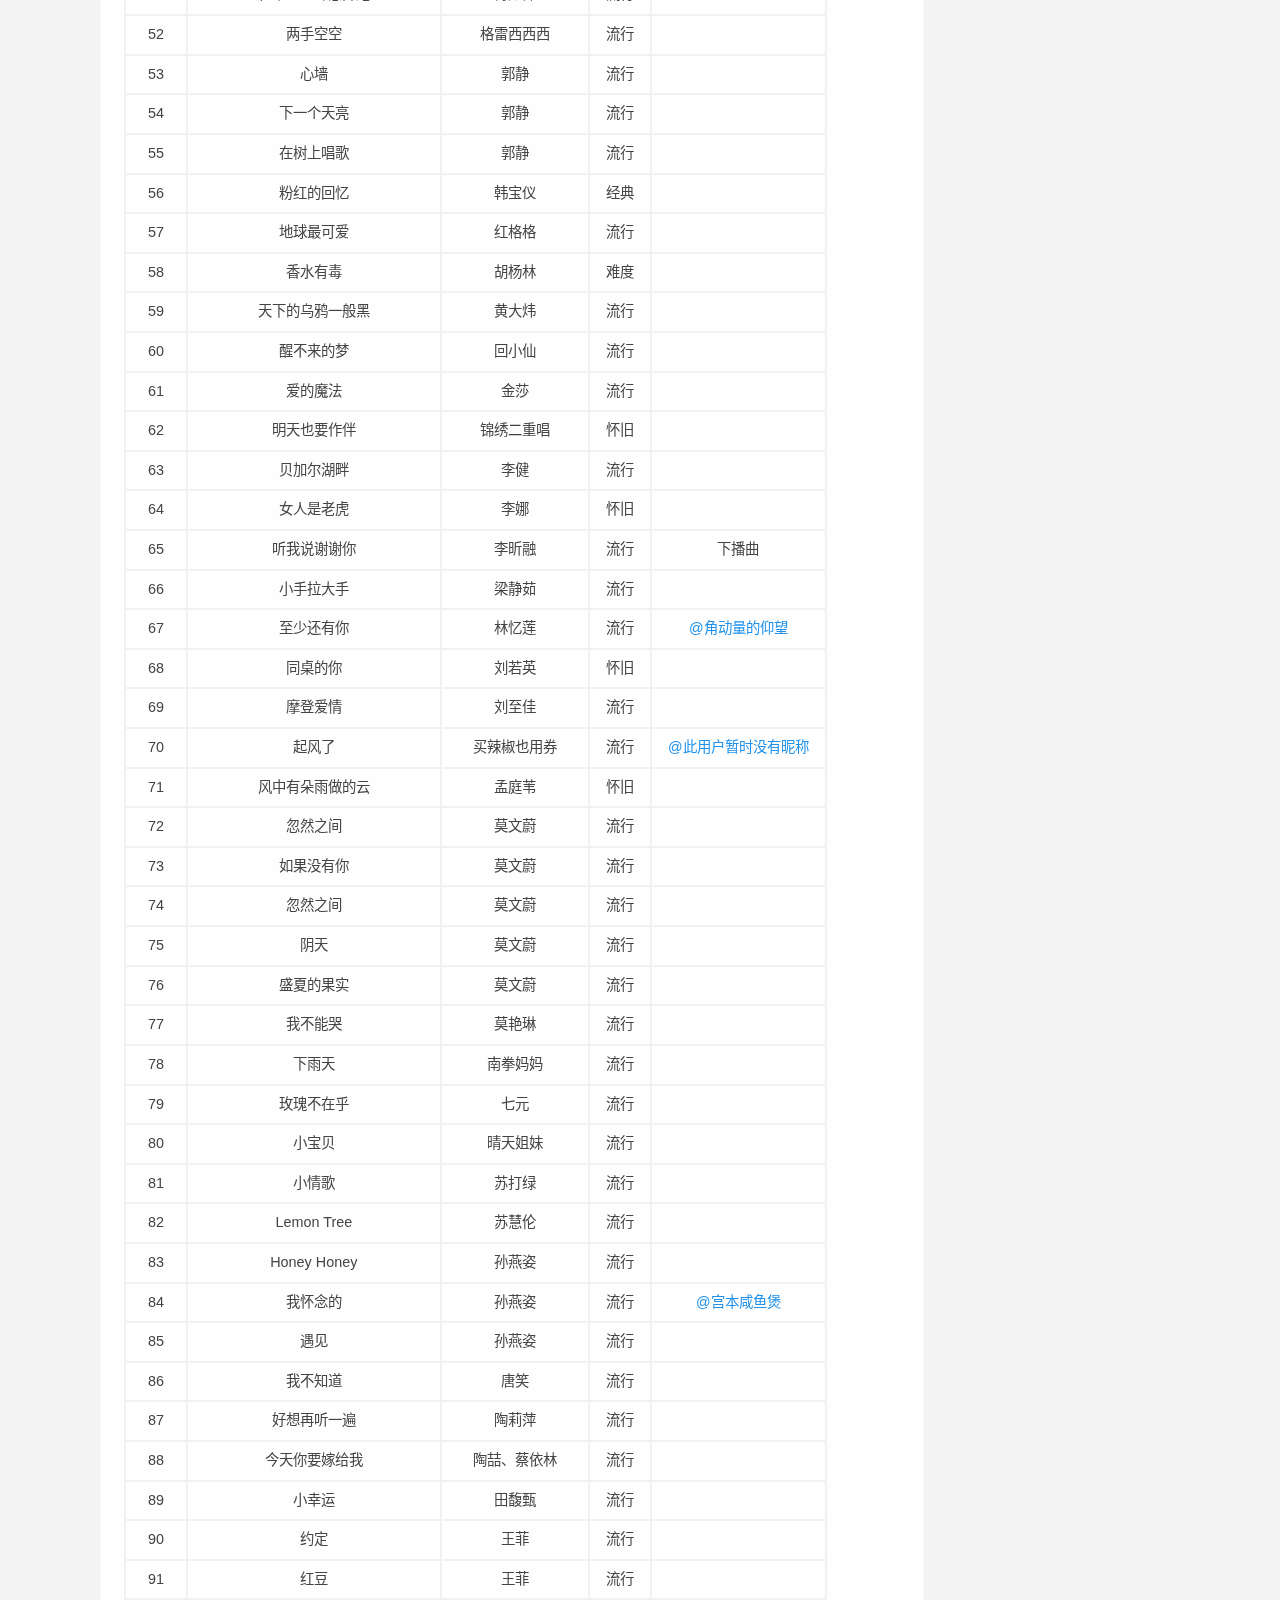
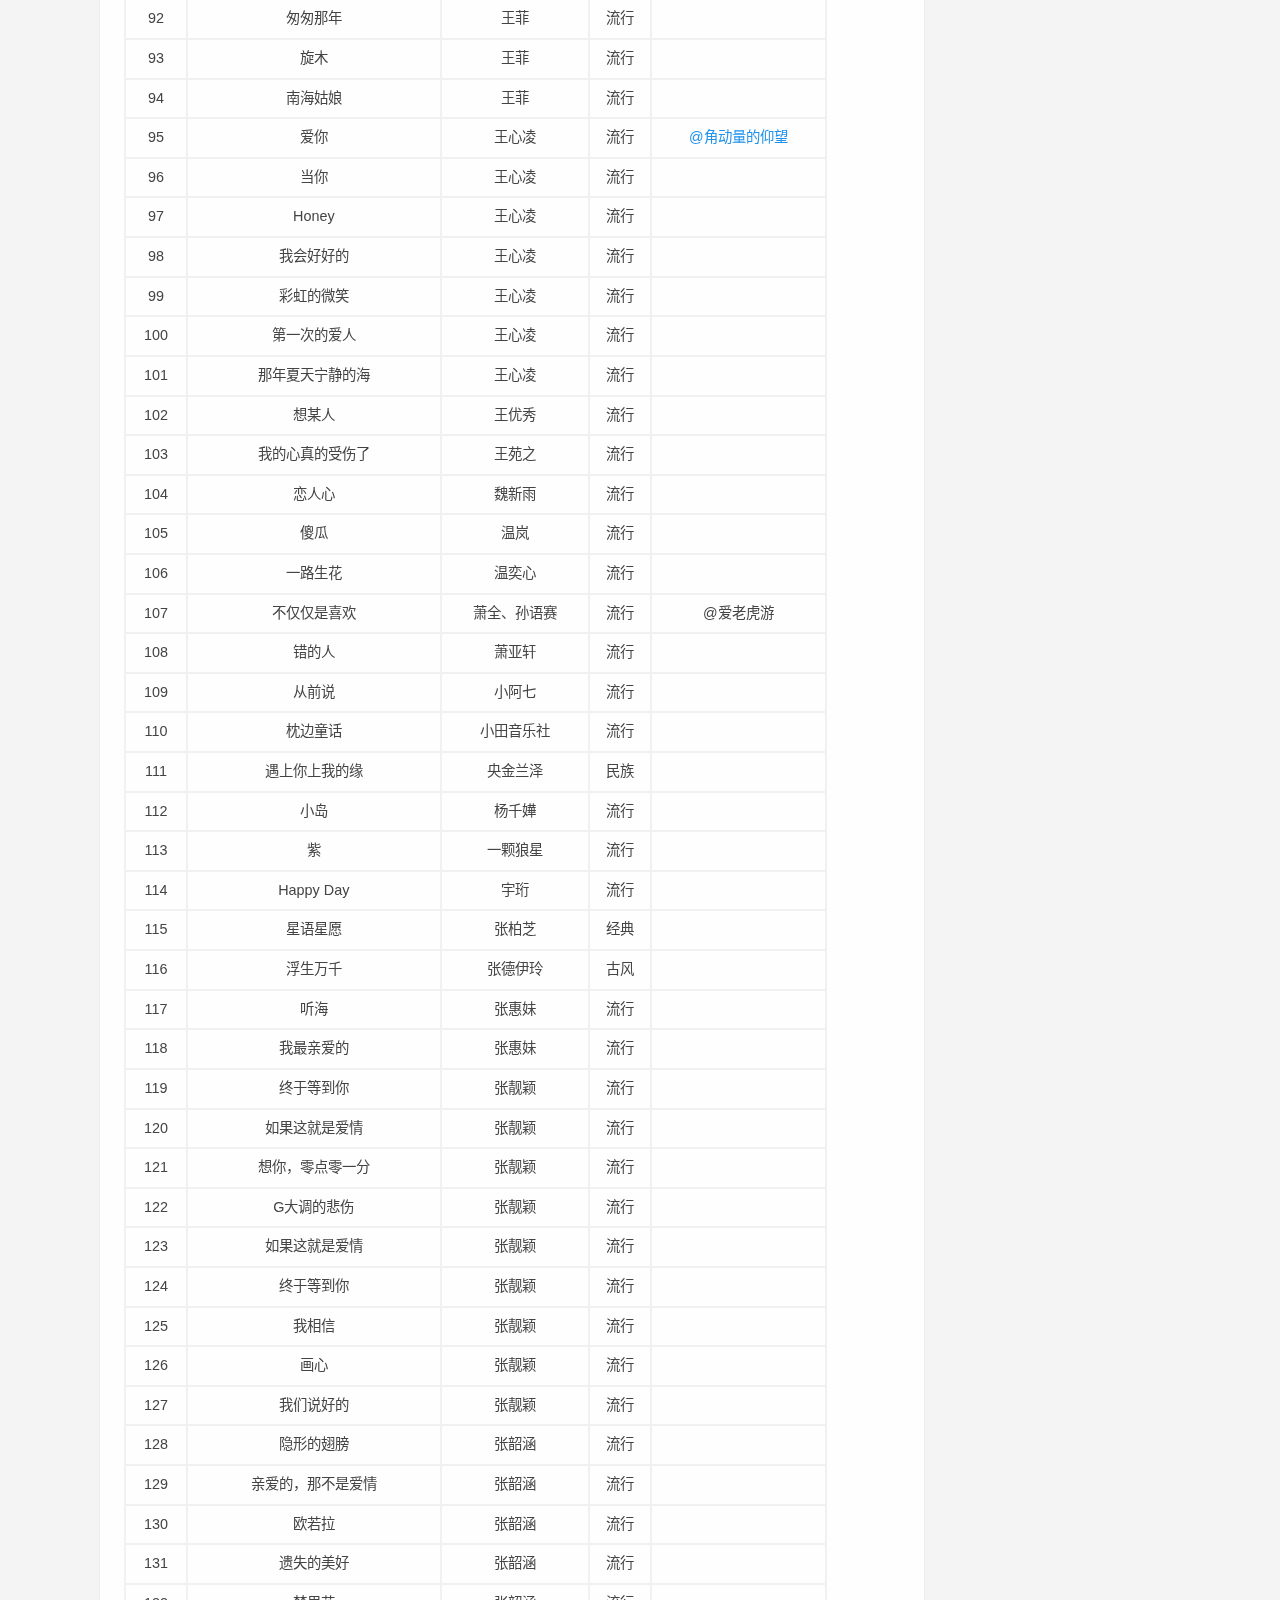
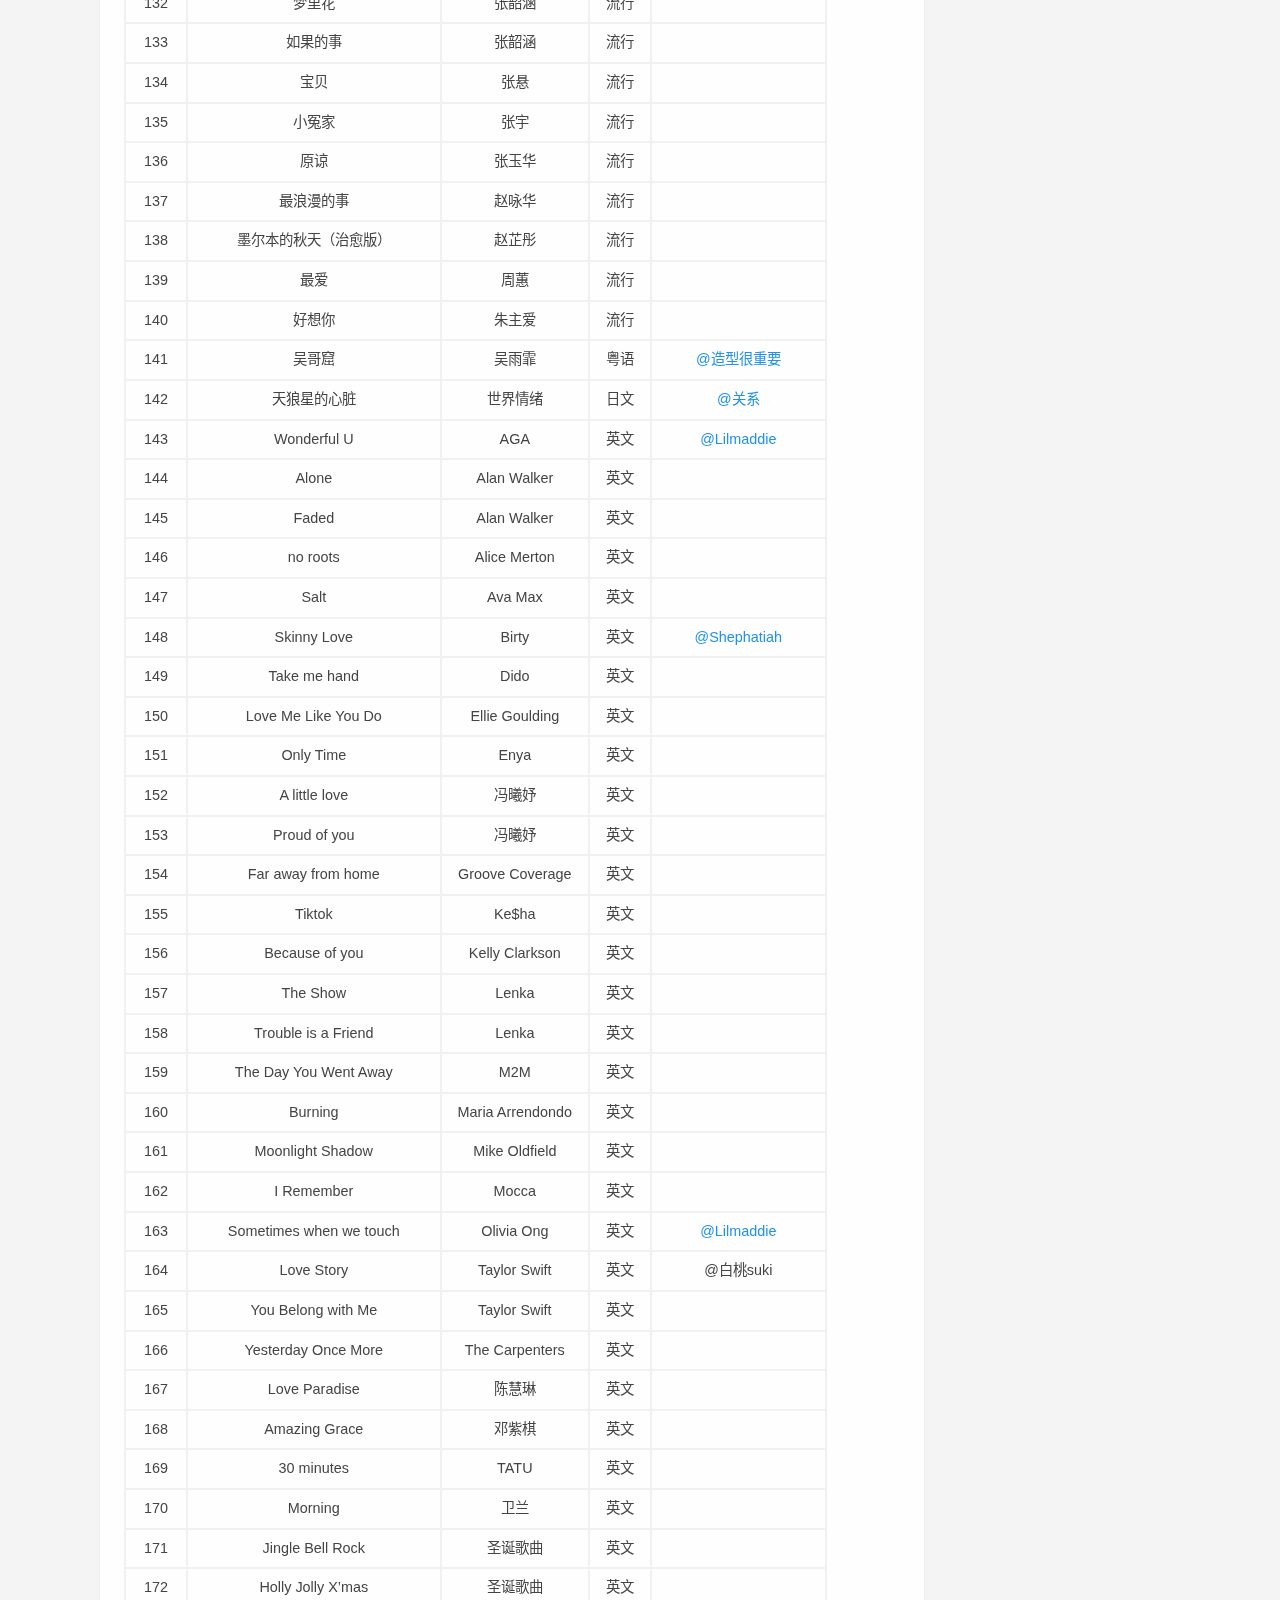
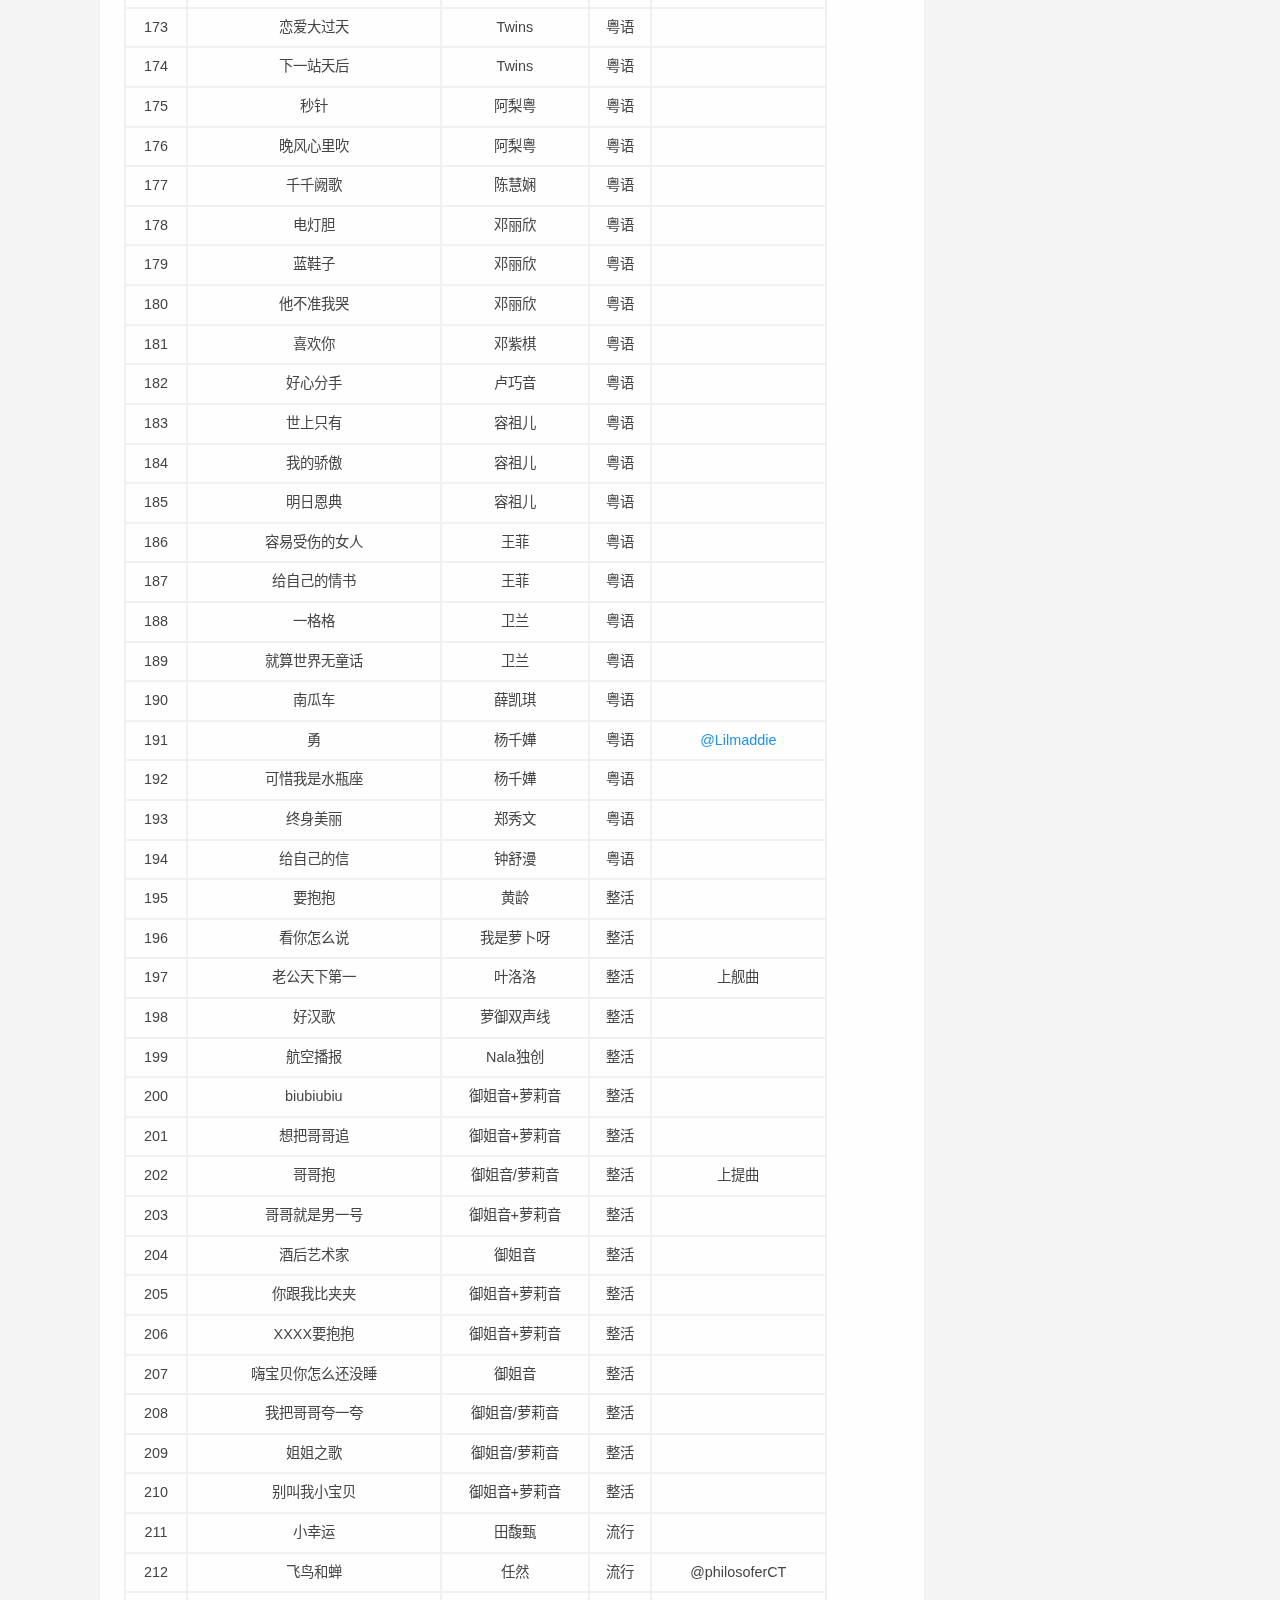
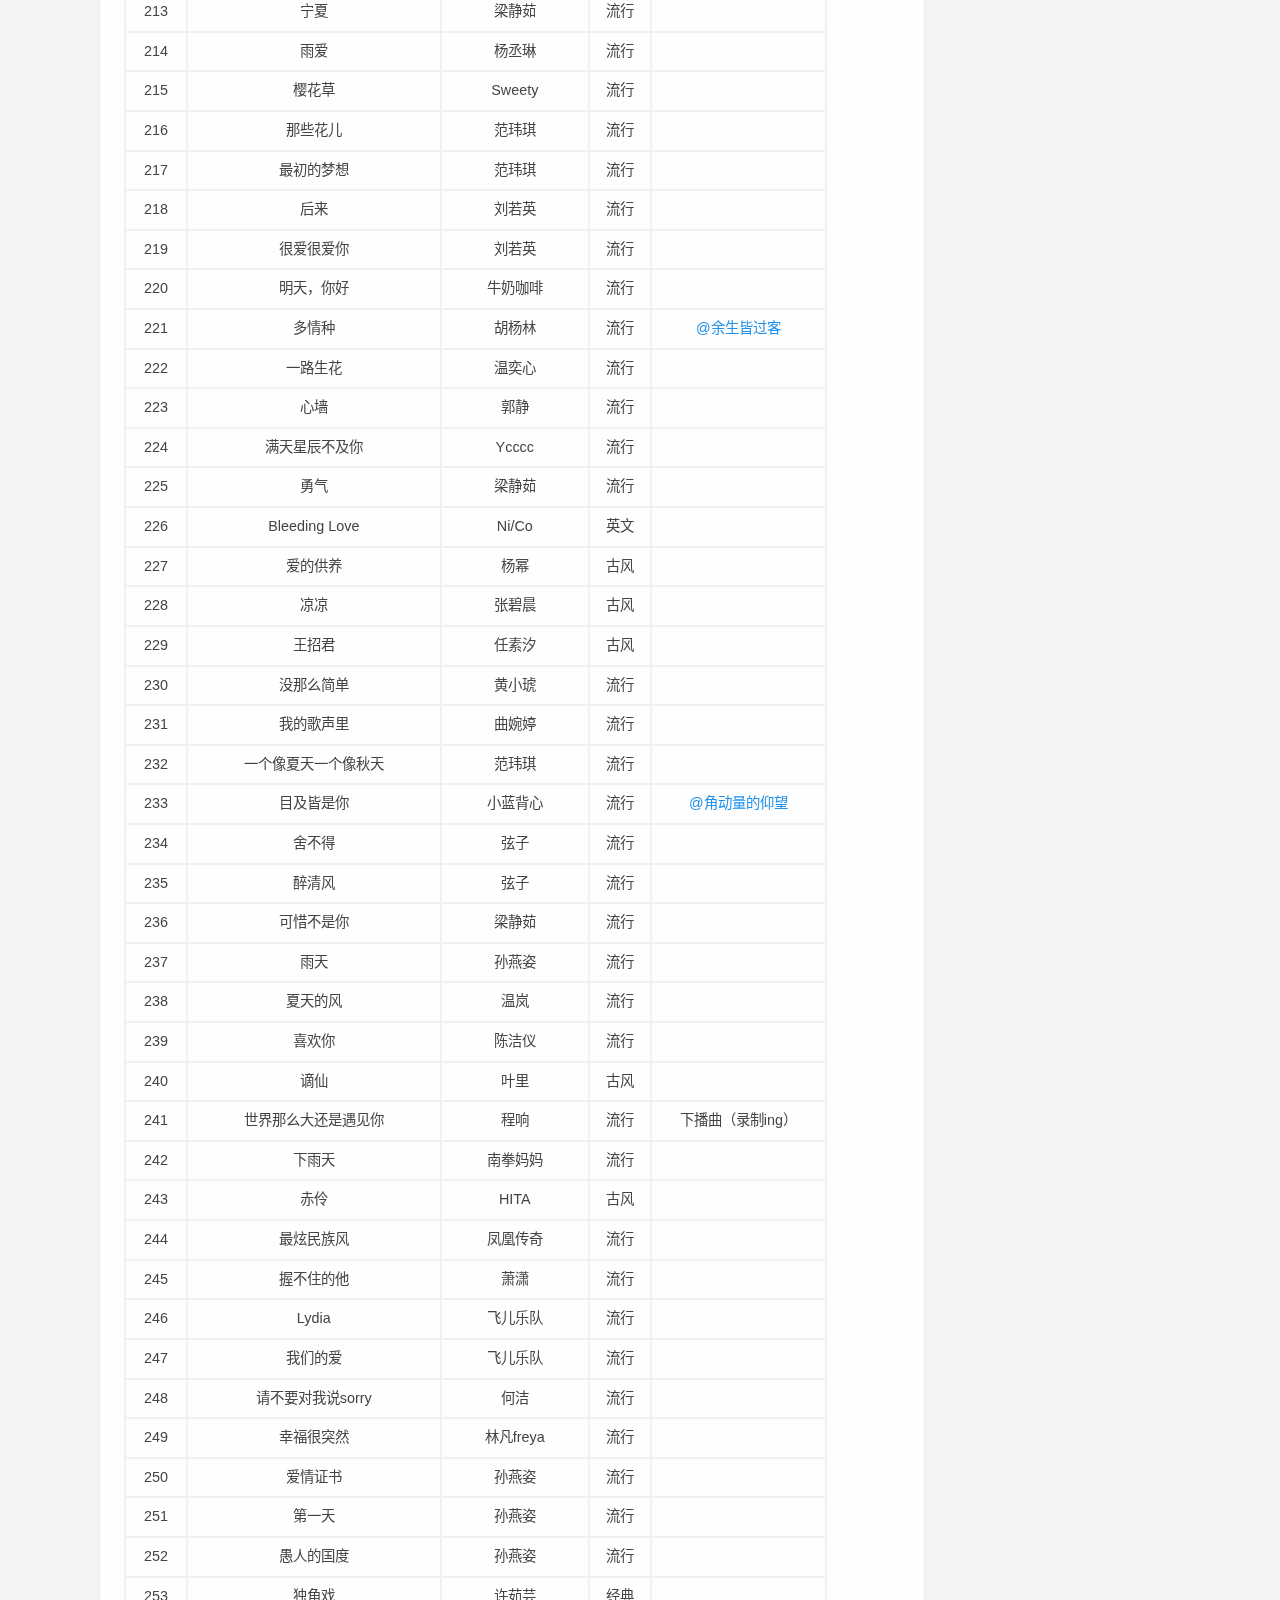
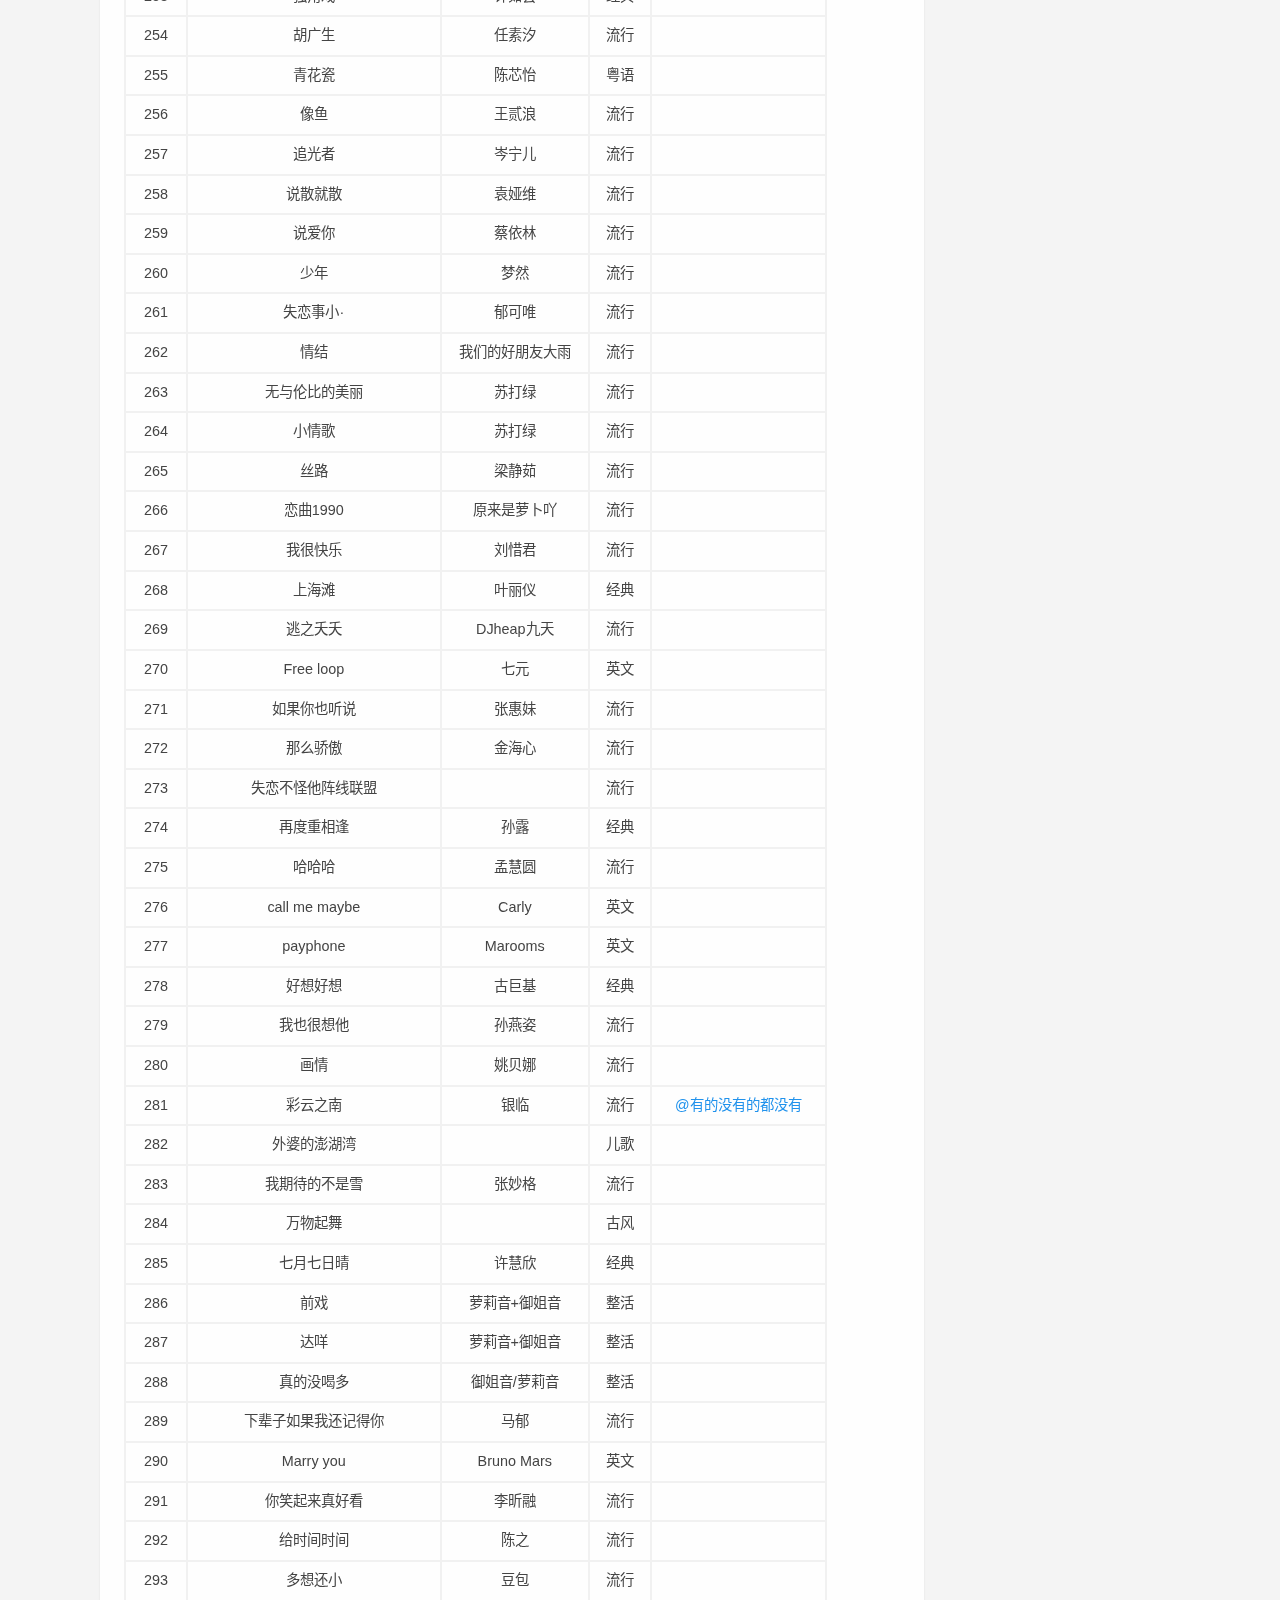
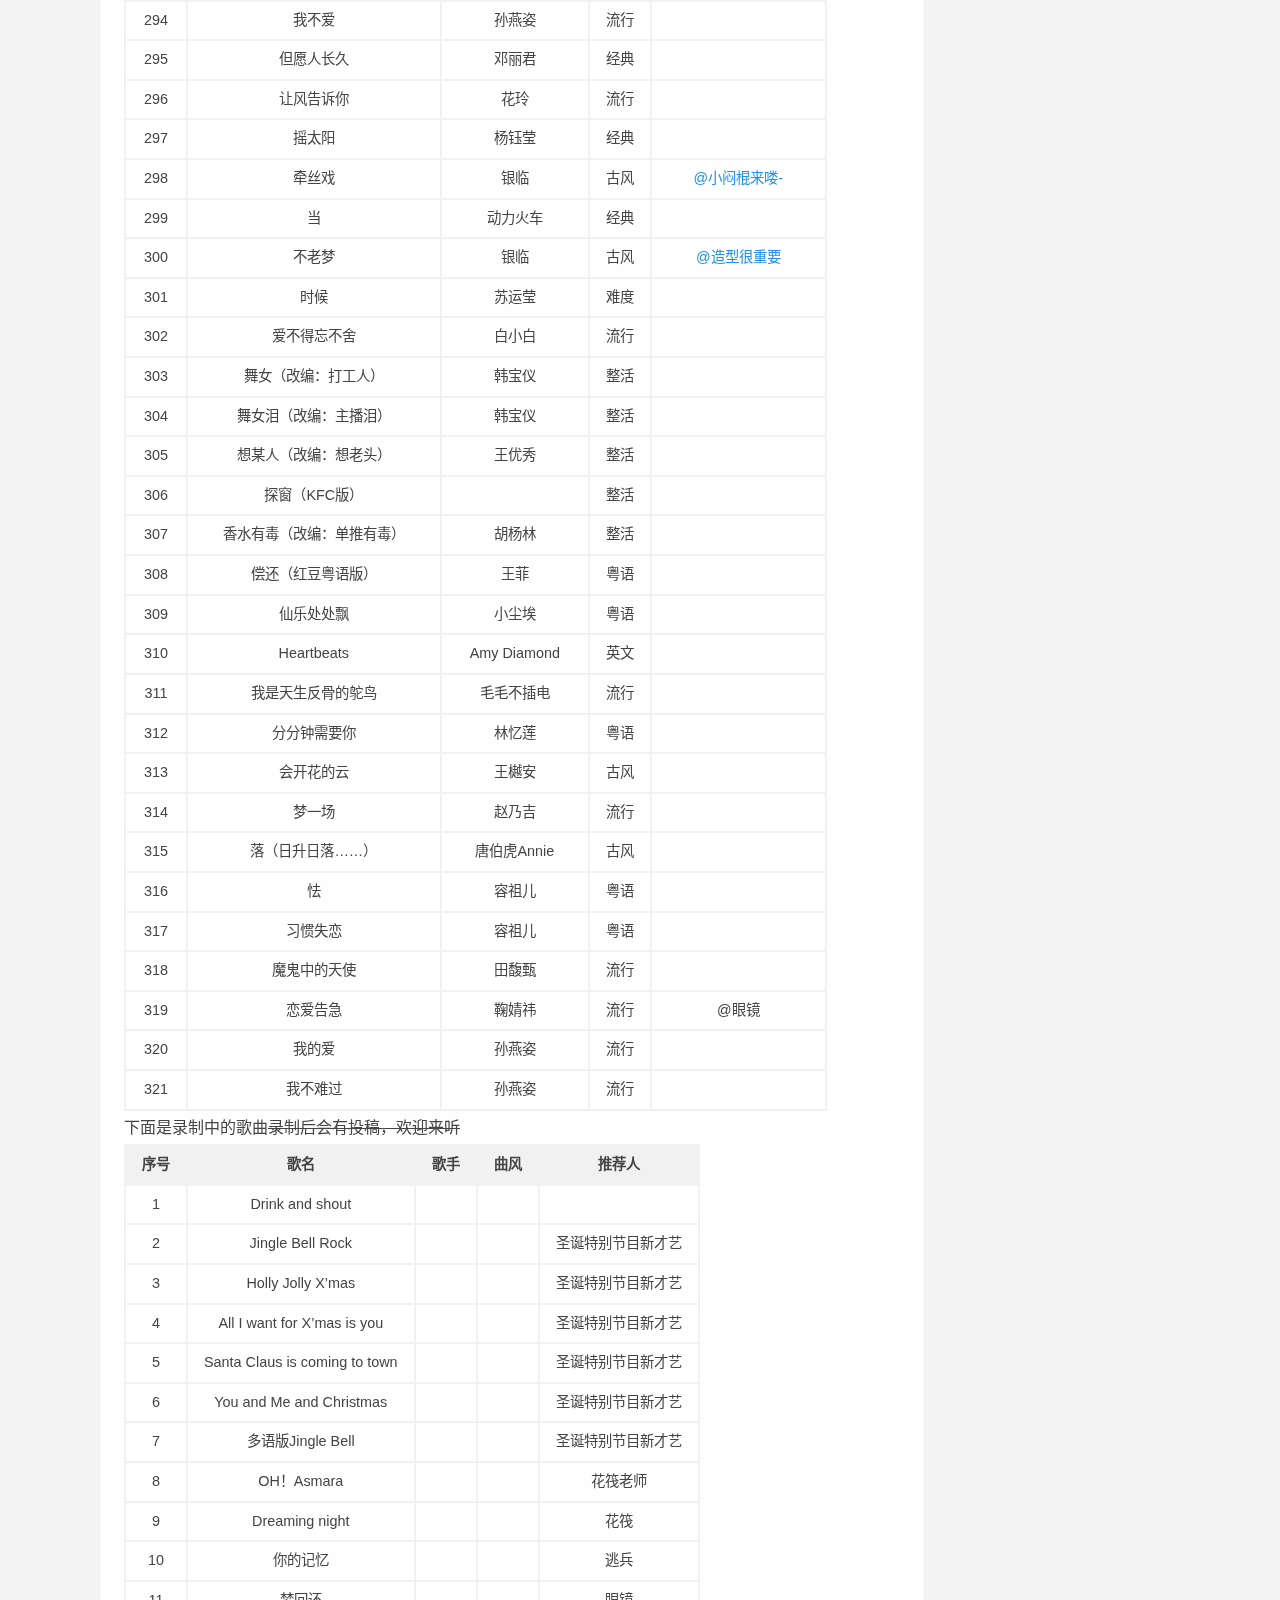
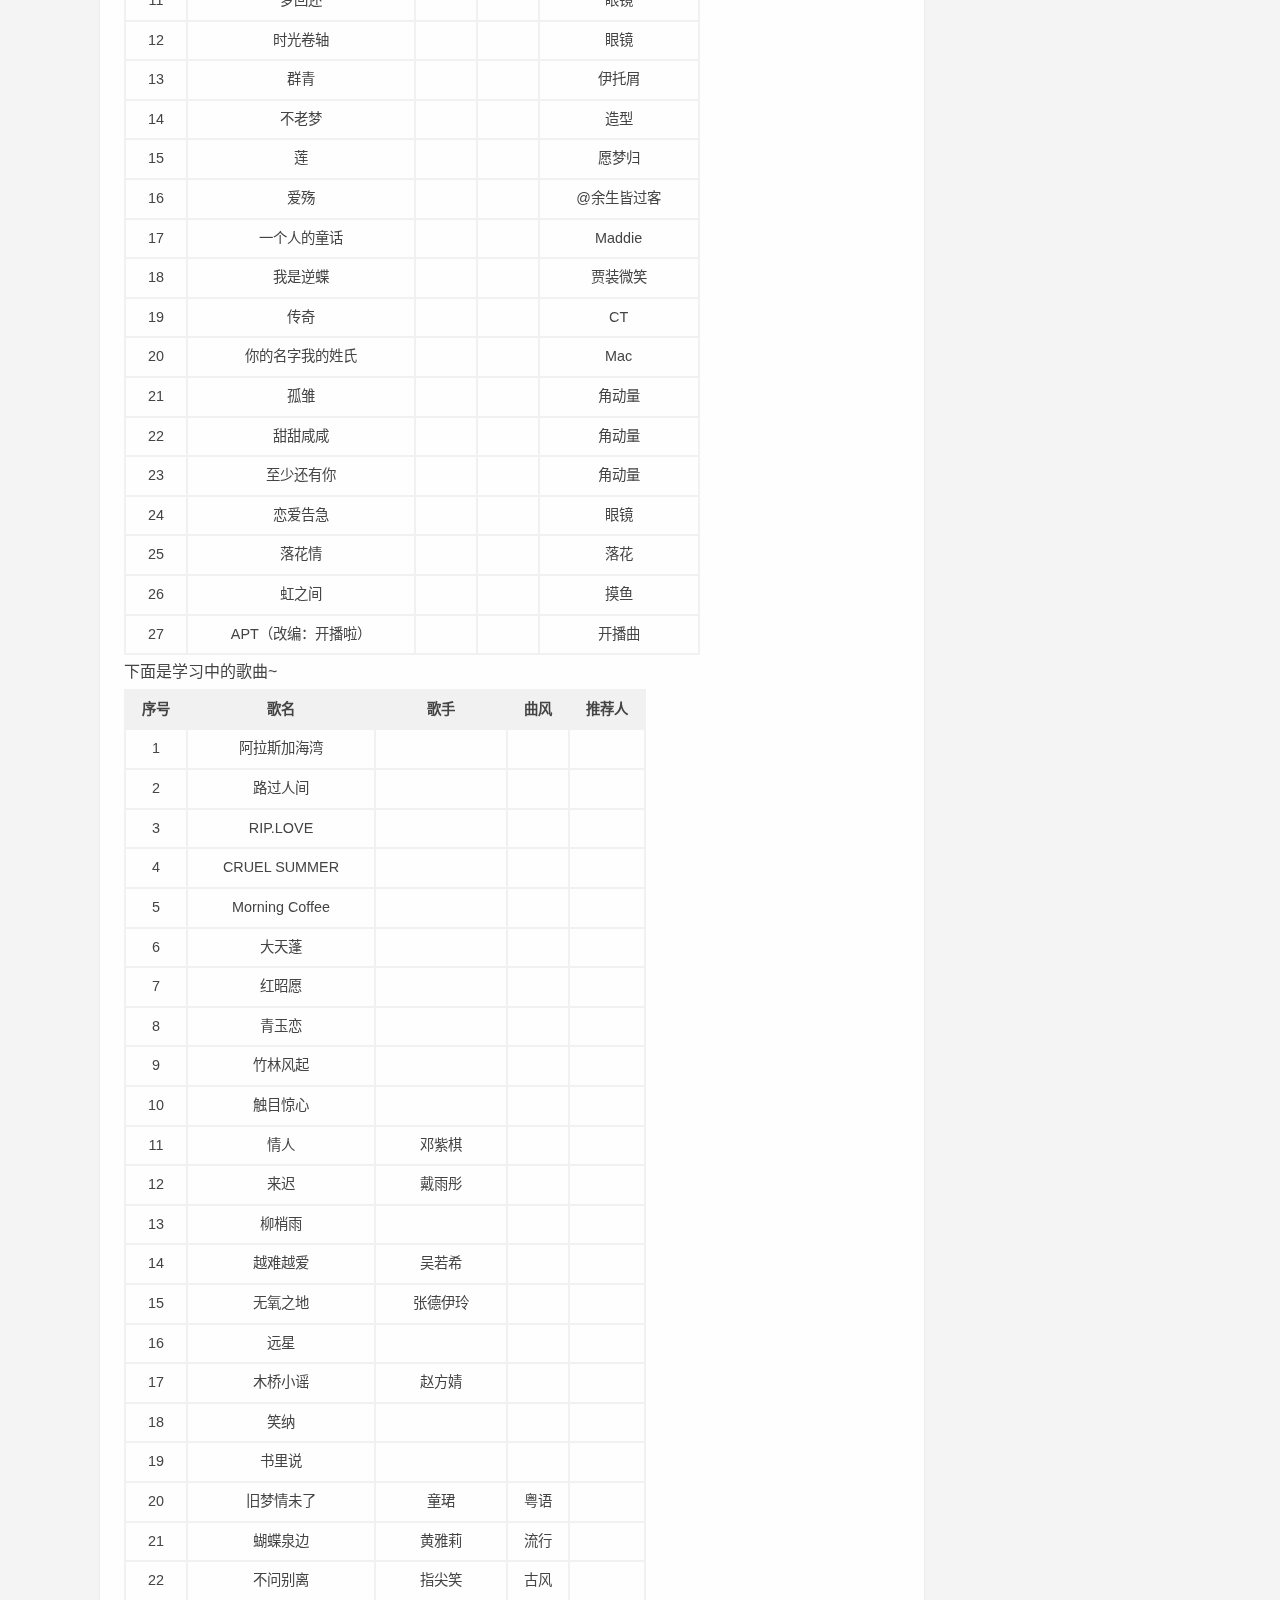
==== commit 19dd226d: "Site updated: 2024-12-10 21:27:43" ====
--- a/index.html
+++ b/index.html
@@ -1839,7 +1839,7 @@
     debug: "env",
     cdn: {"js":{"app":"/js/app.js","parallax":"/js/plugins/parallax.js","rightMenu":"/js/plugins/rightMenu.js","rightMenus":"/js/plugins/rightMenus.js","sites":"/js/plugins/tags/sites.js","friends":"/js/plugins/tags/friends.js","contributors":"/js/plugins/tags/contributors.js","search":"/js/search/hexo.js"},"css":{"style":"/css/style.css"}},
     default: {"avatar":"https://unpkg.com/volantis-static@0.0.1654736714924/media/placeholder/avatar/round/3442075.svg","link":"https://unpkg.com/volantis-static@0.0.1654736714924/media/placeholder/link/8f277b4ee0ecd.svg","cover":"https://unpkg.com/volantis-static@0.0.1654736714924/media/placeholder/cover/76b86c0226ffd.svg","image":"https://unpkg.com/volantis-static@0.0.1654736714924/media/placeholder/image/2659360.svg"},
-    lastupdate: new Date(1733837109797),
+    lastupdate: new Date(1733837258784),
     sidebar: {
       for_page: ["blogger","category","donate","text"],
       for_post: ["toc"],
@@ -5449,7 +5449,7 @@
     
       
         <a class='avatar flat-box rectangle' href='/about/'>
-          <img no-lazy src='https://i0.hdslb.com/bfs/face/e7fd1bc394baa72a9fa919f6ababf91b2274650c.jpg'/>
+          <img no-lazy src='images/nana.jpg'/>
         </a>
       
     
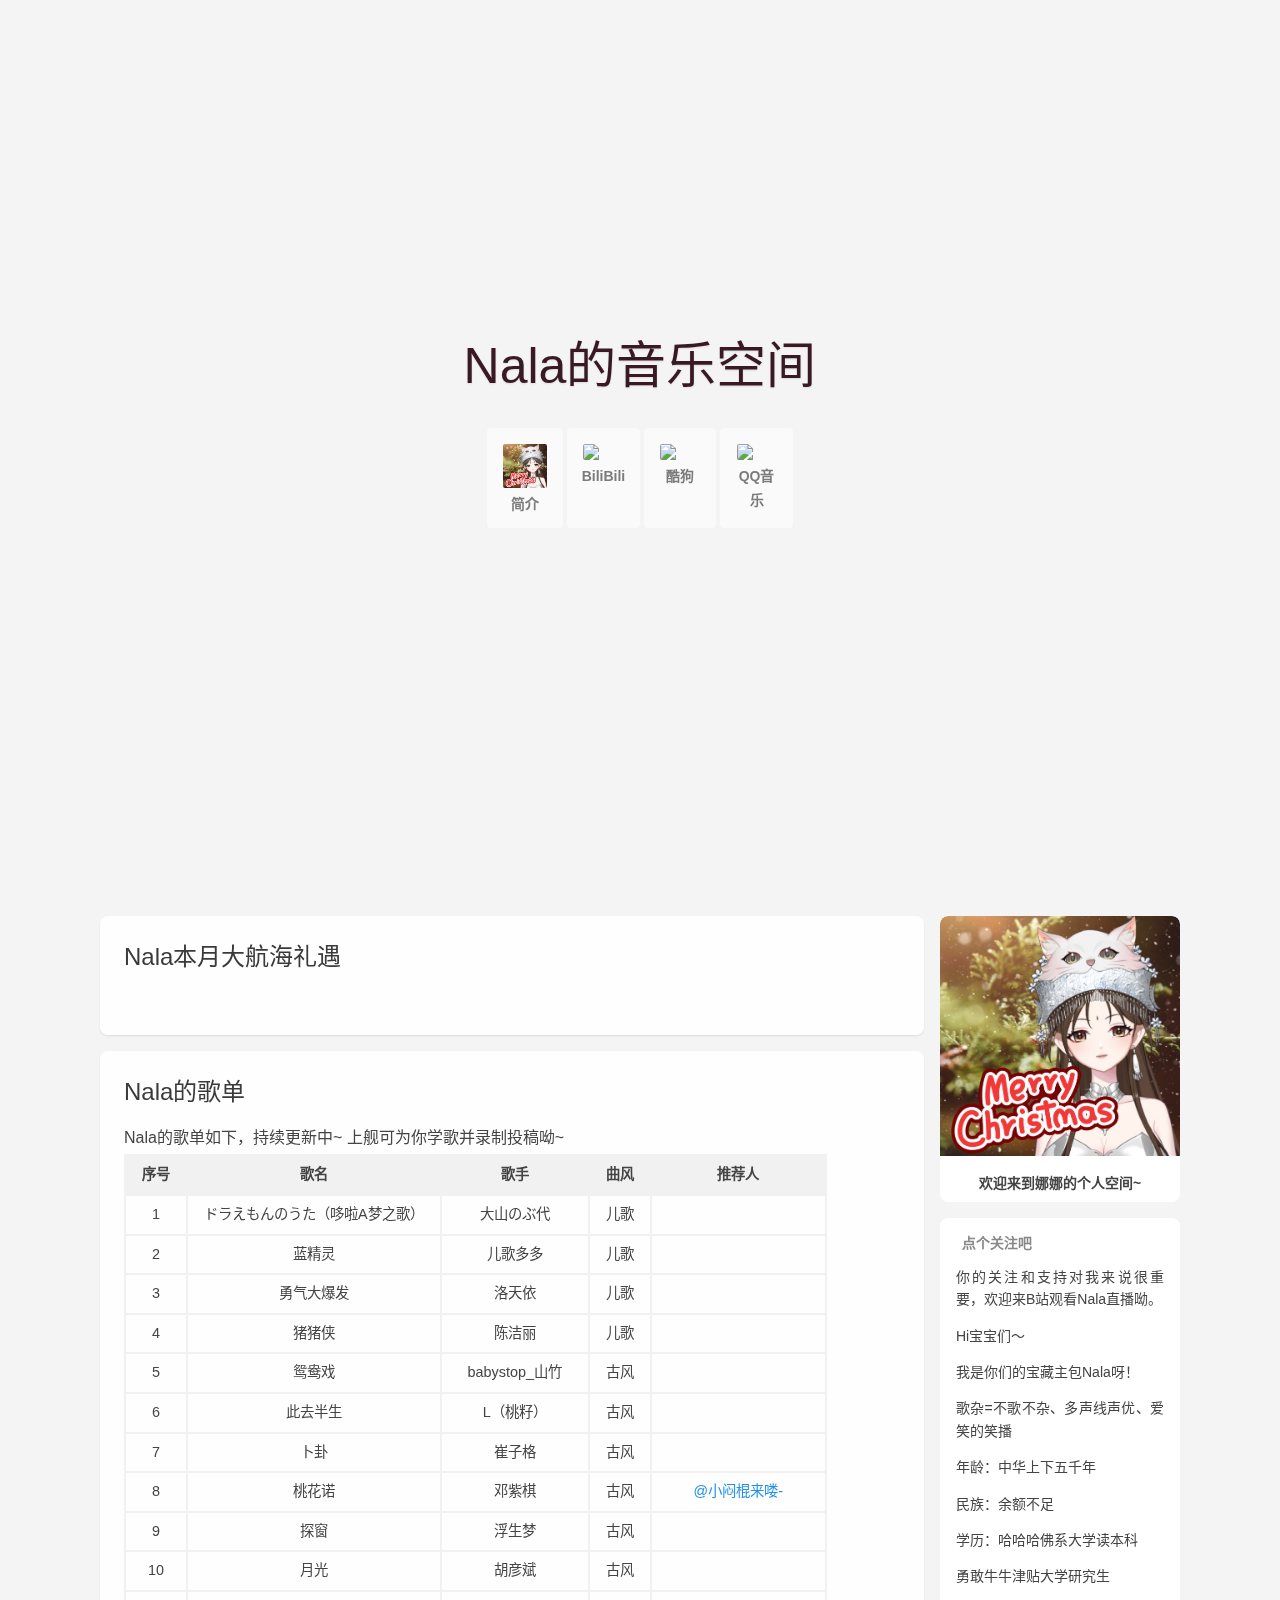
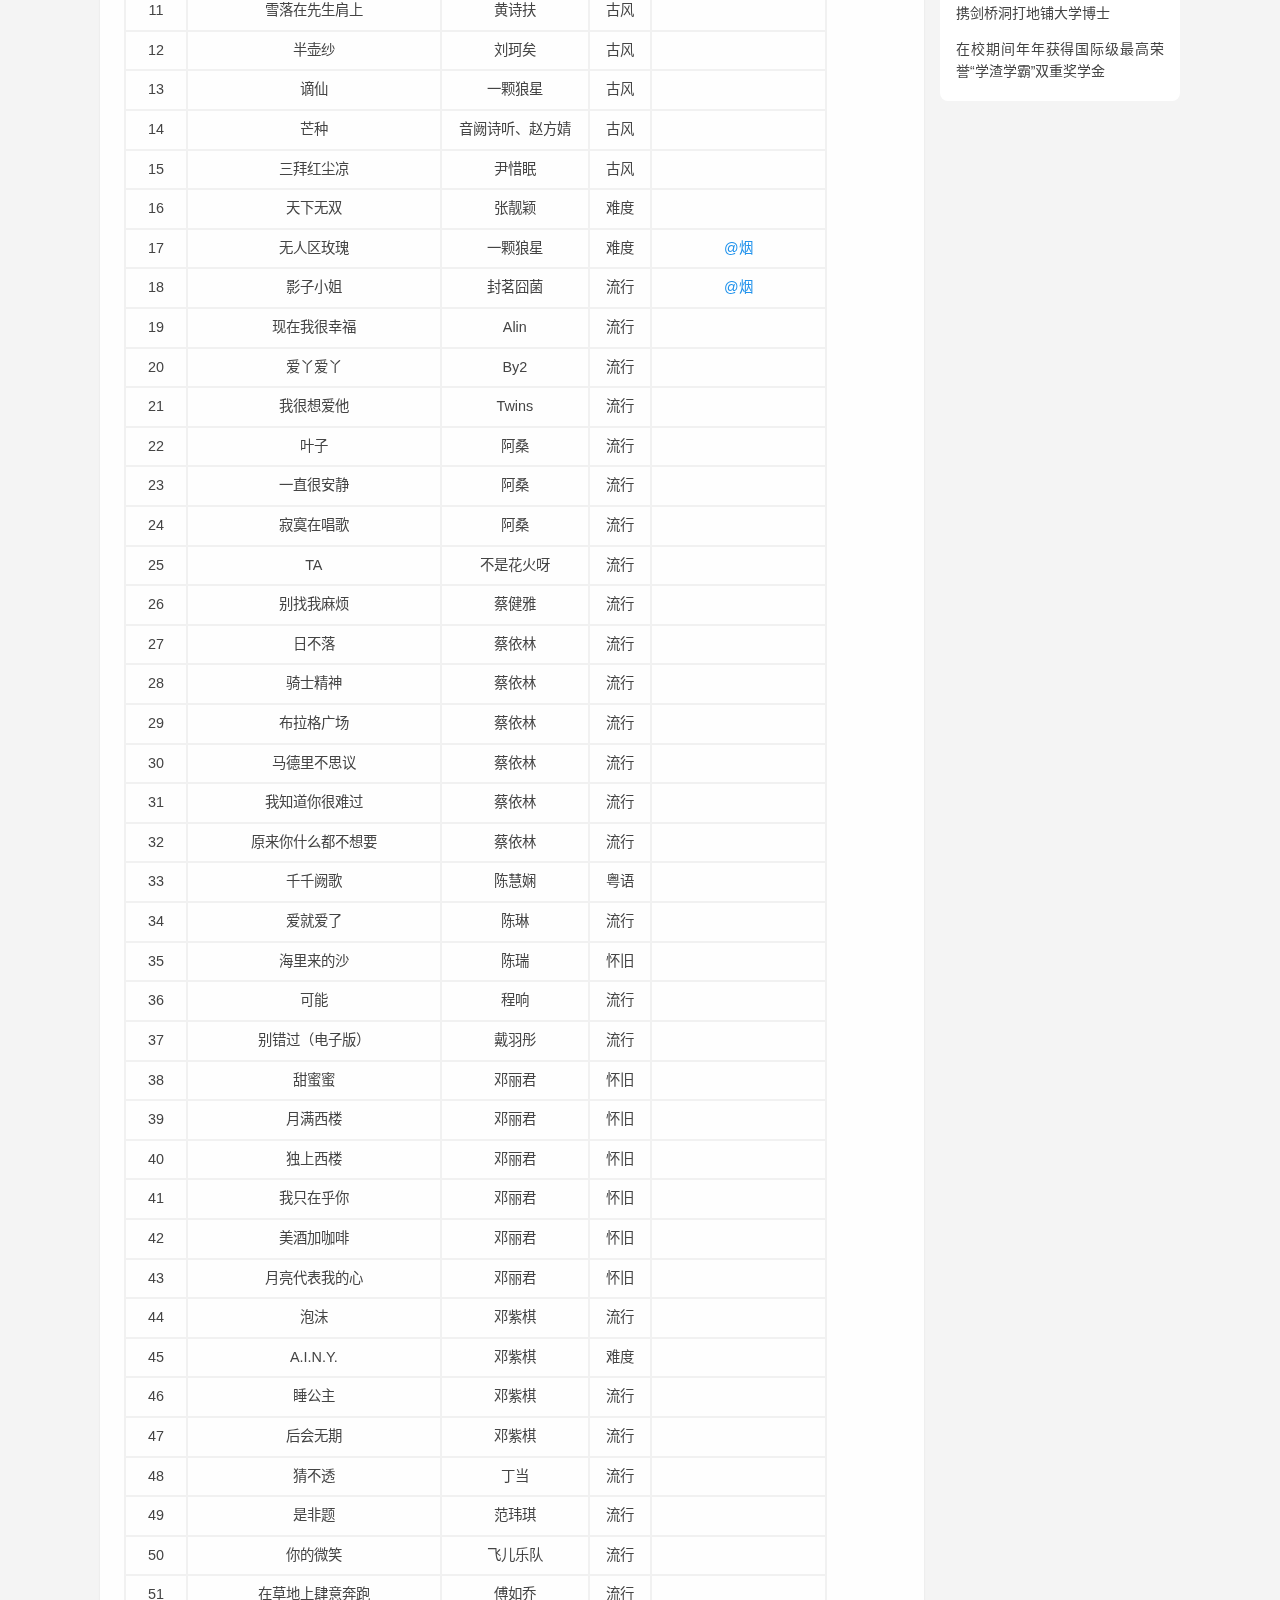
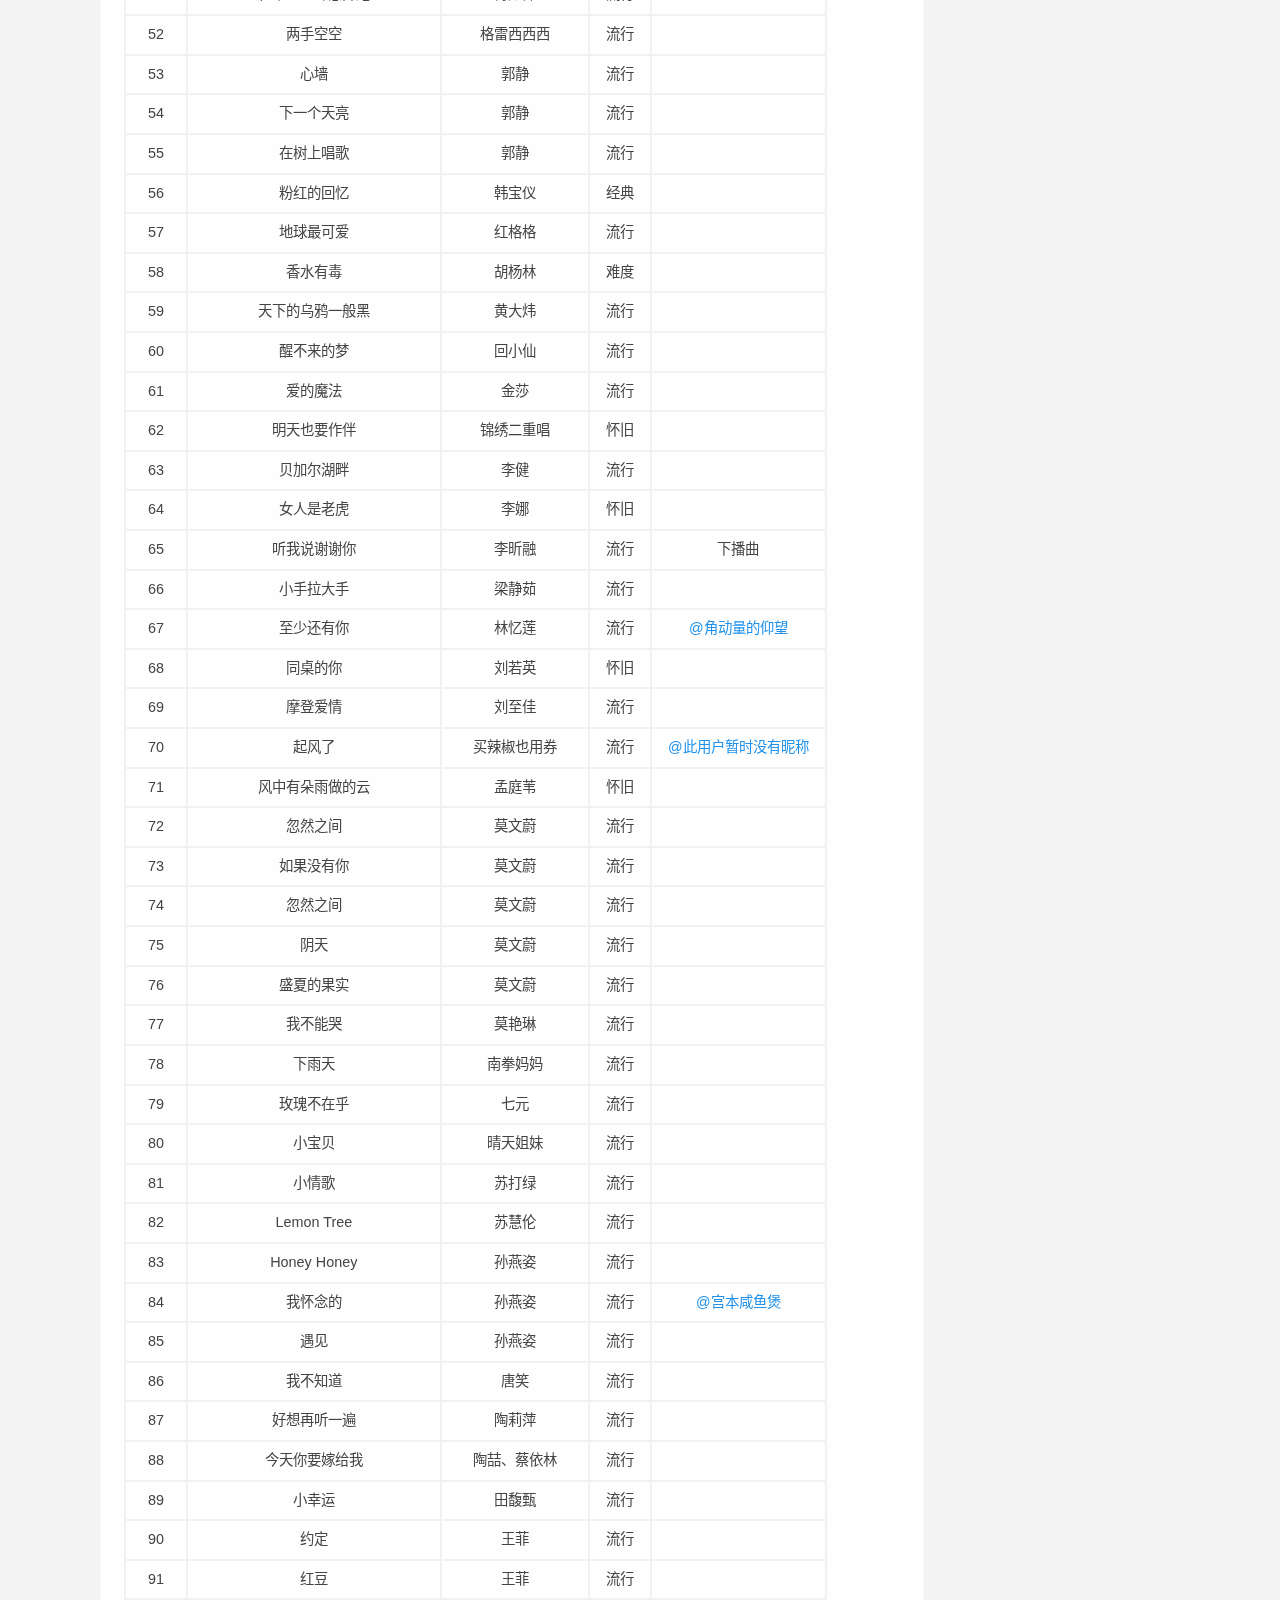
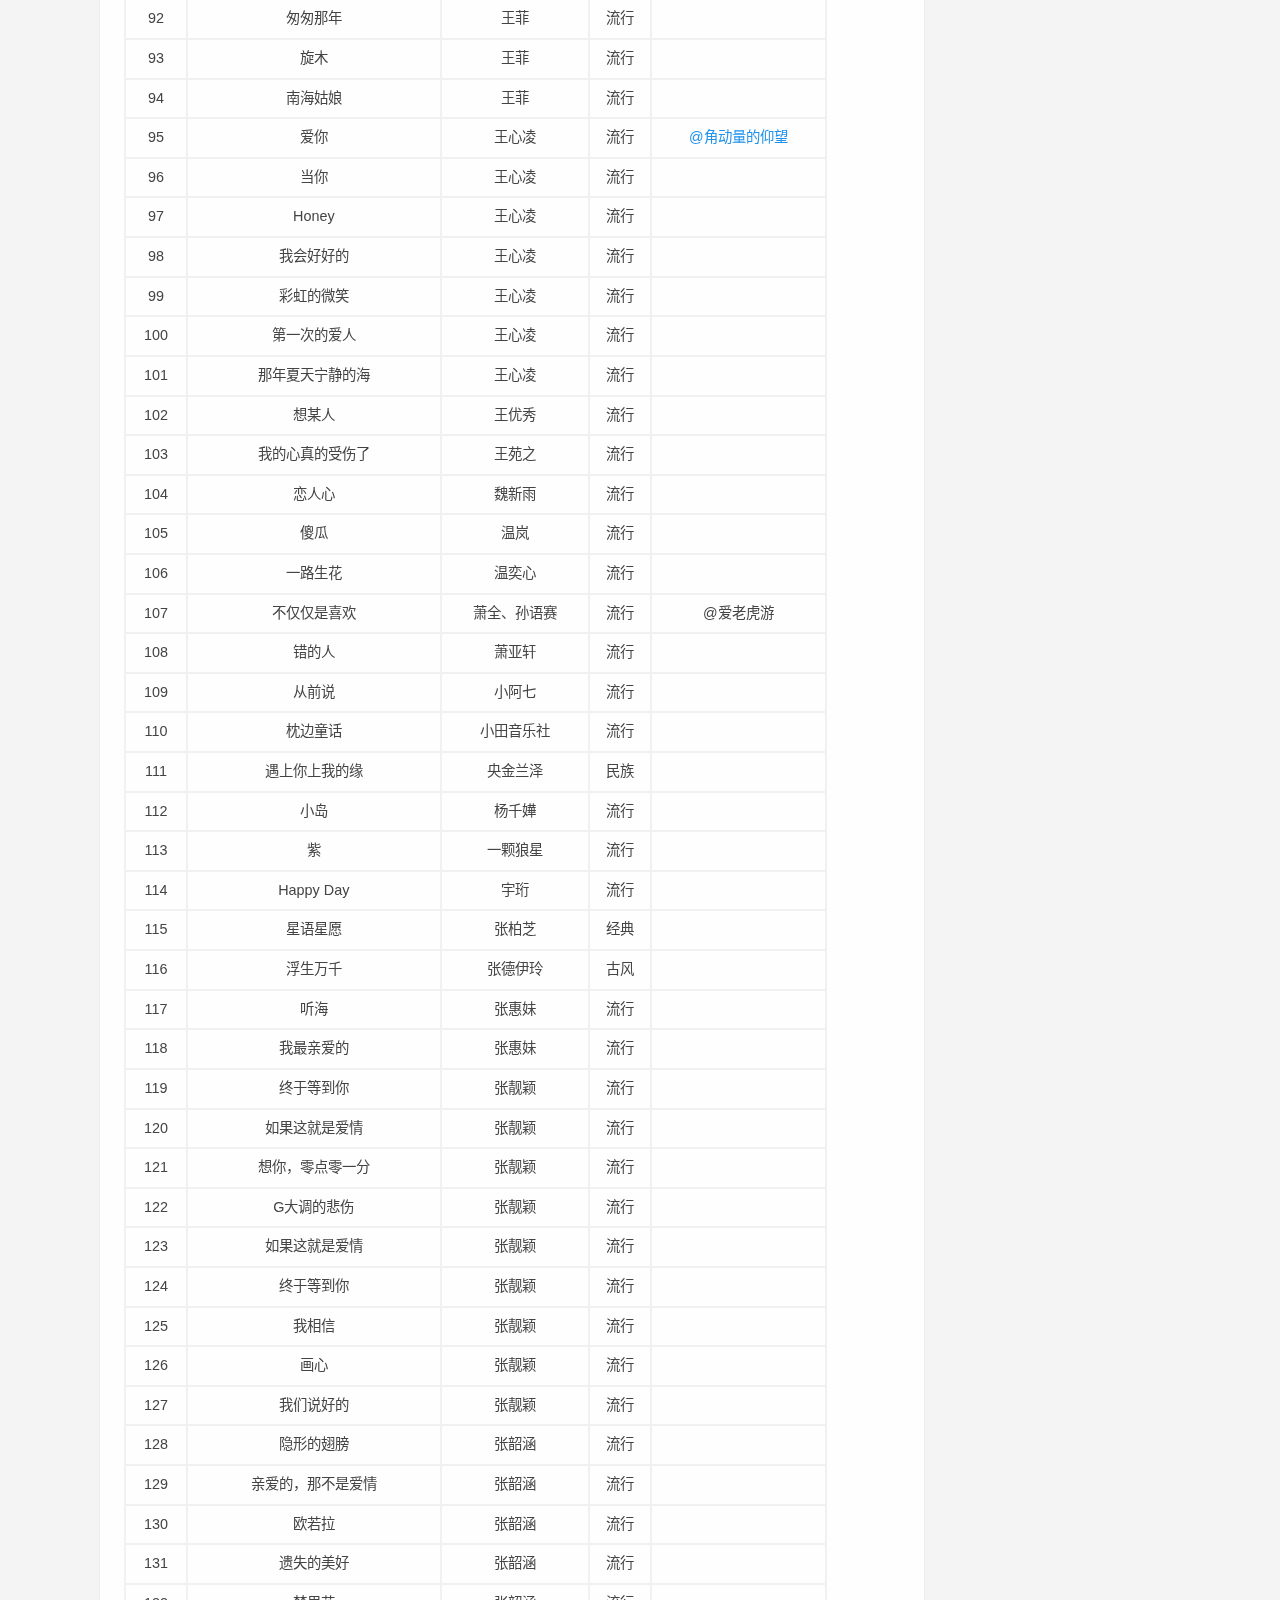
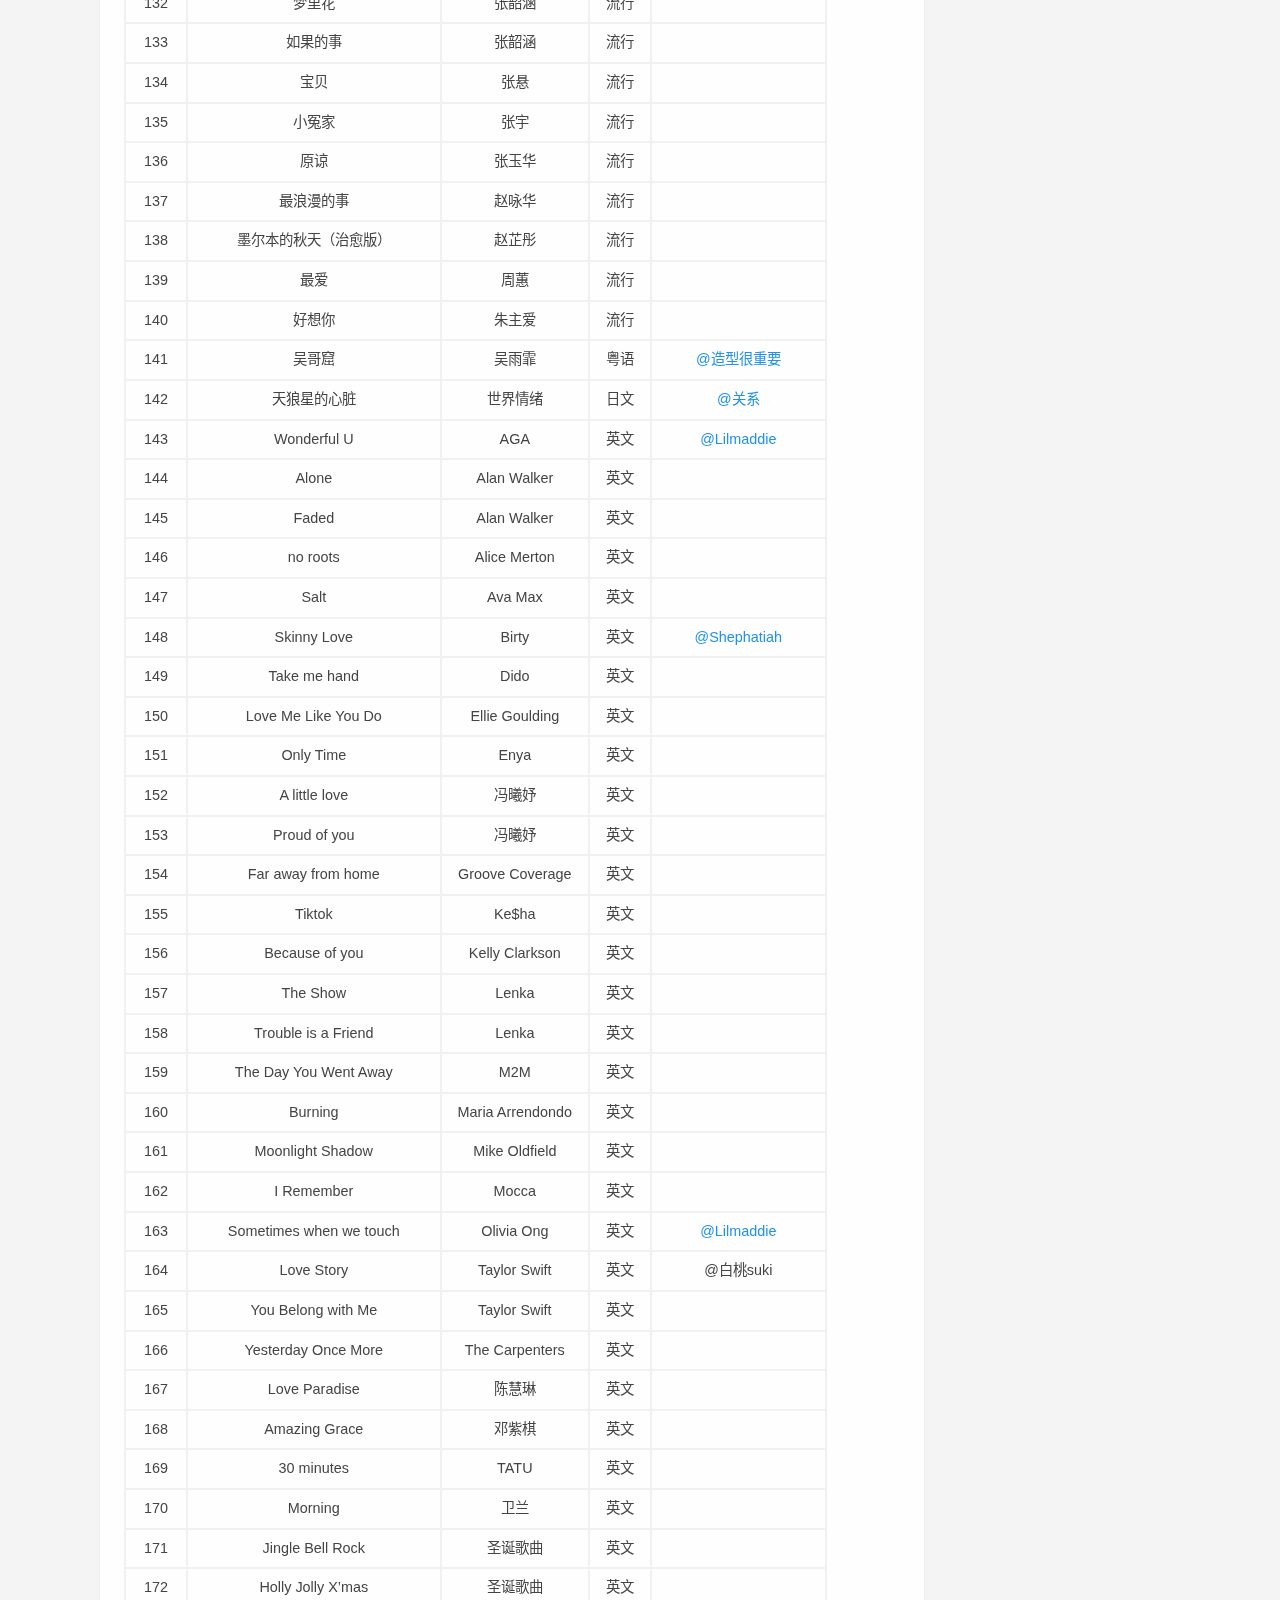
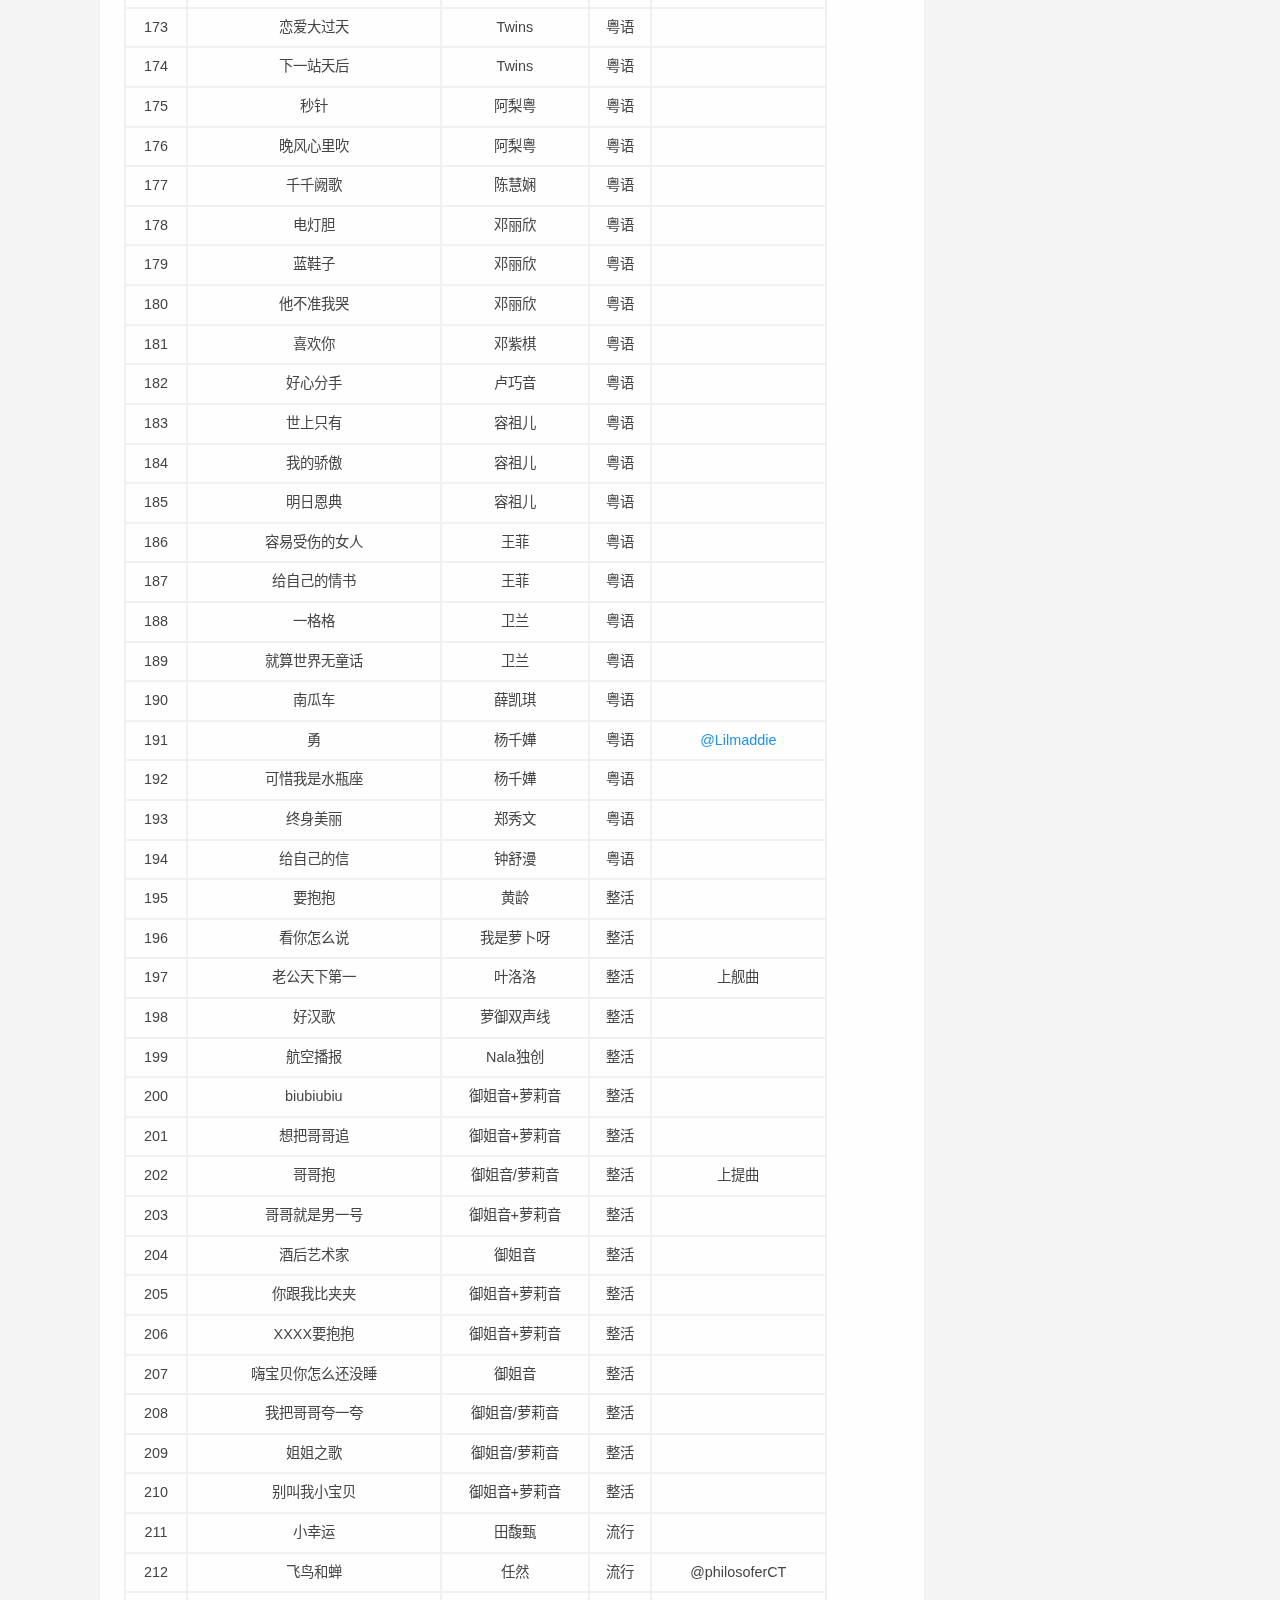
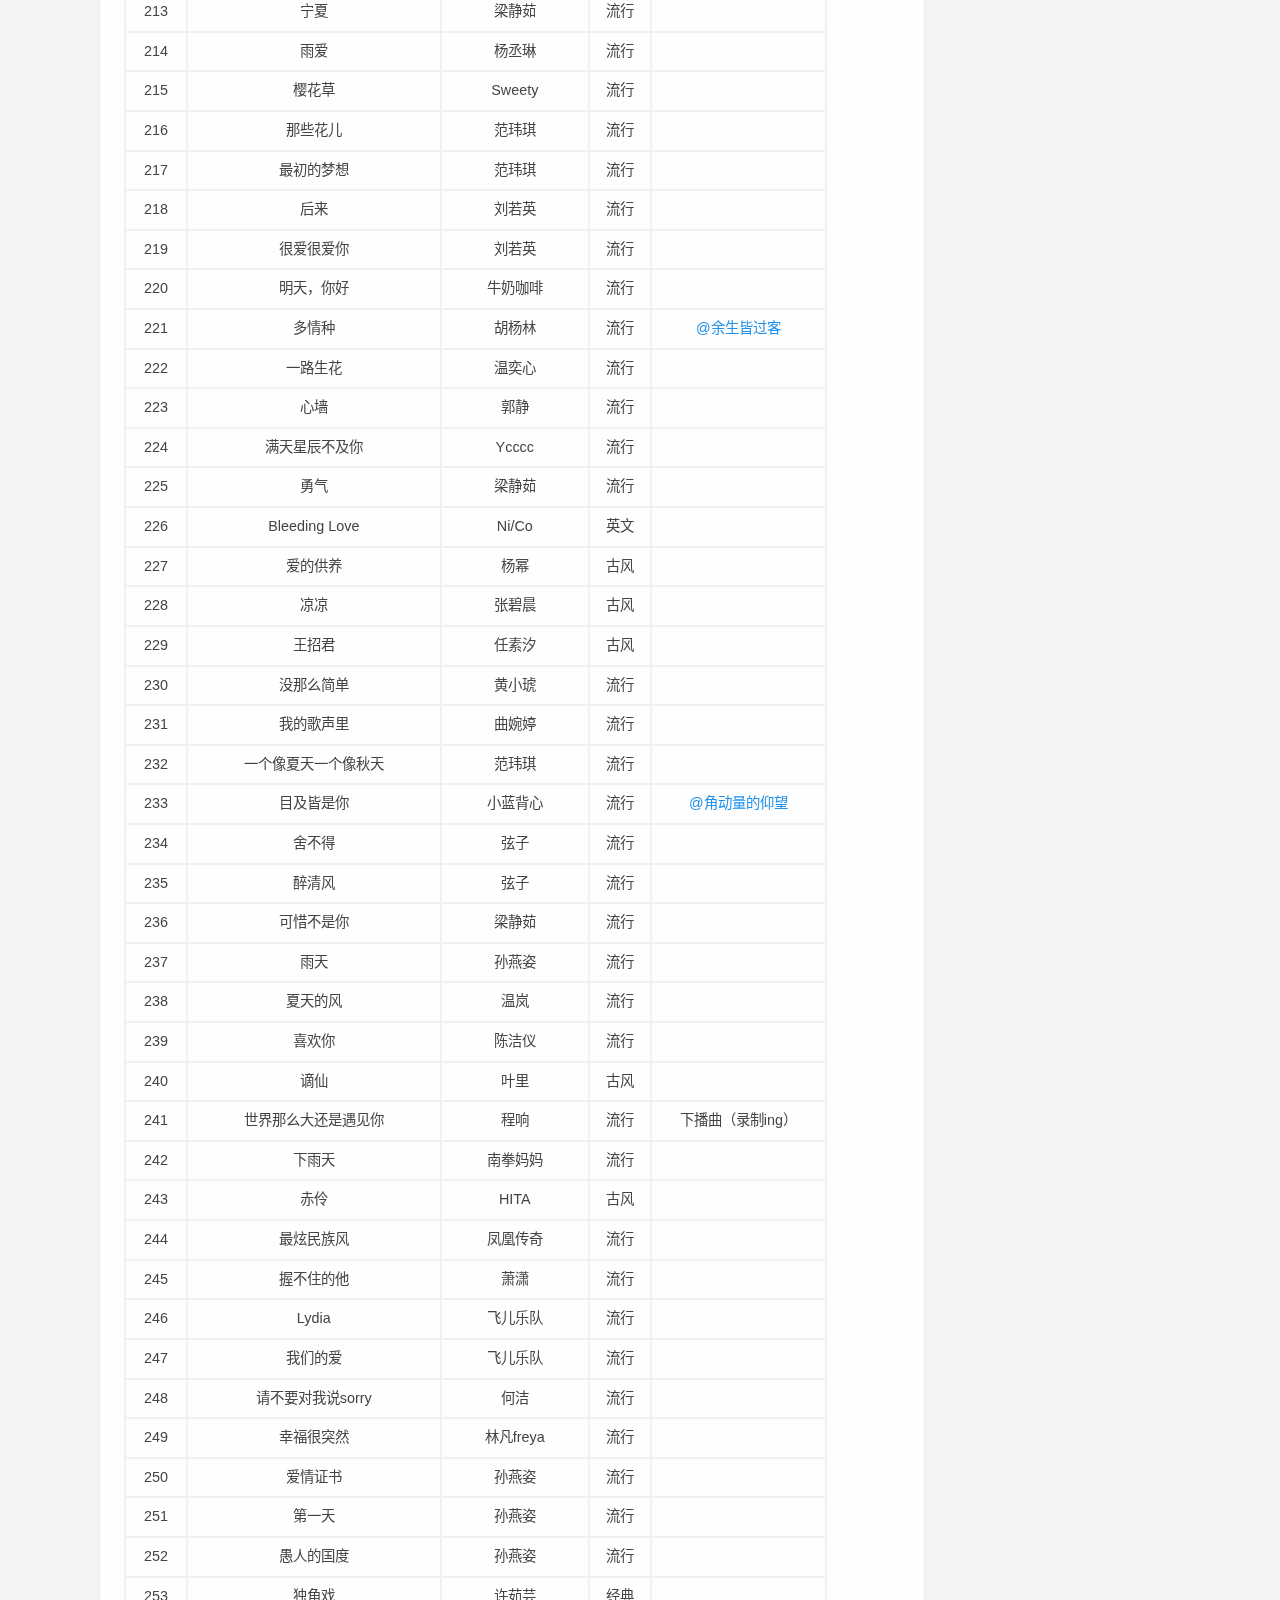
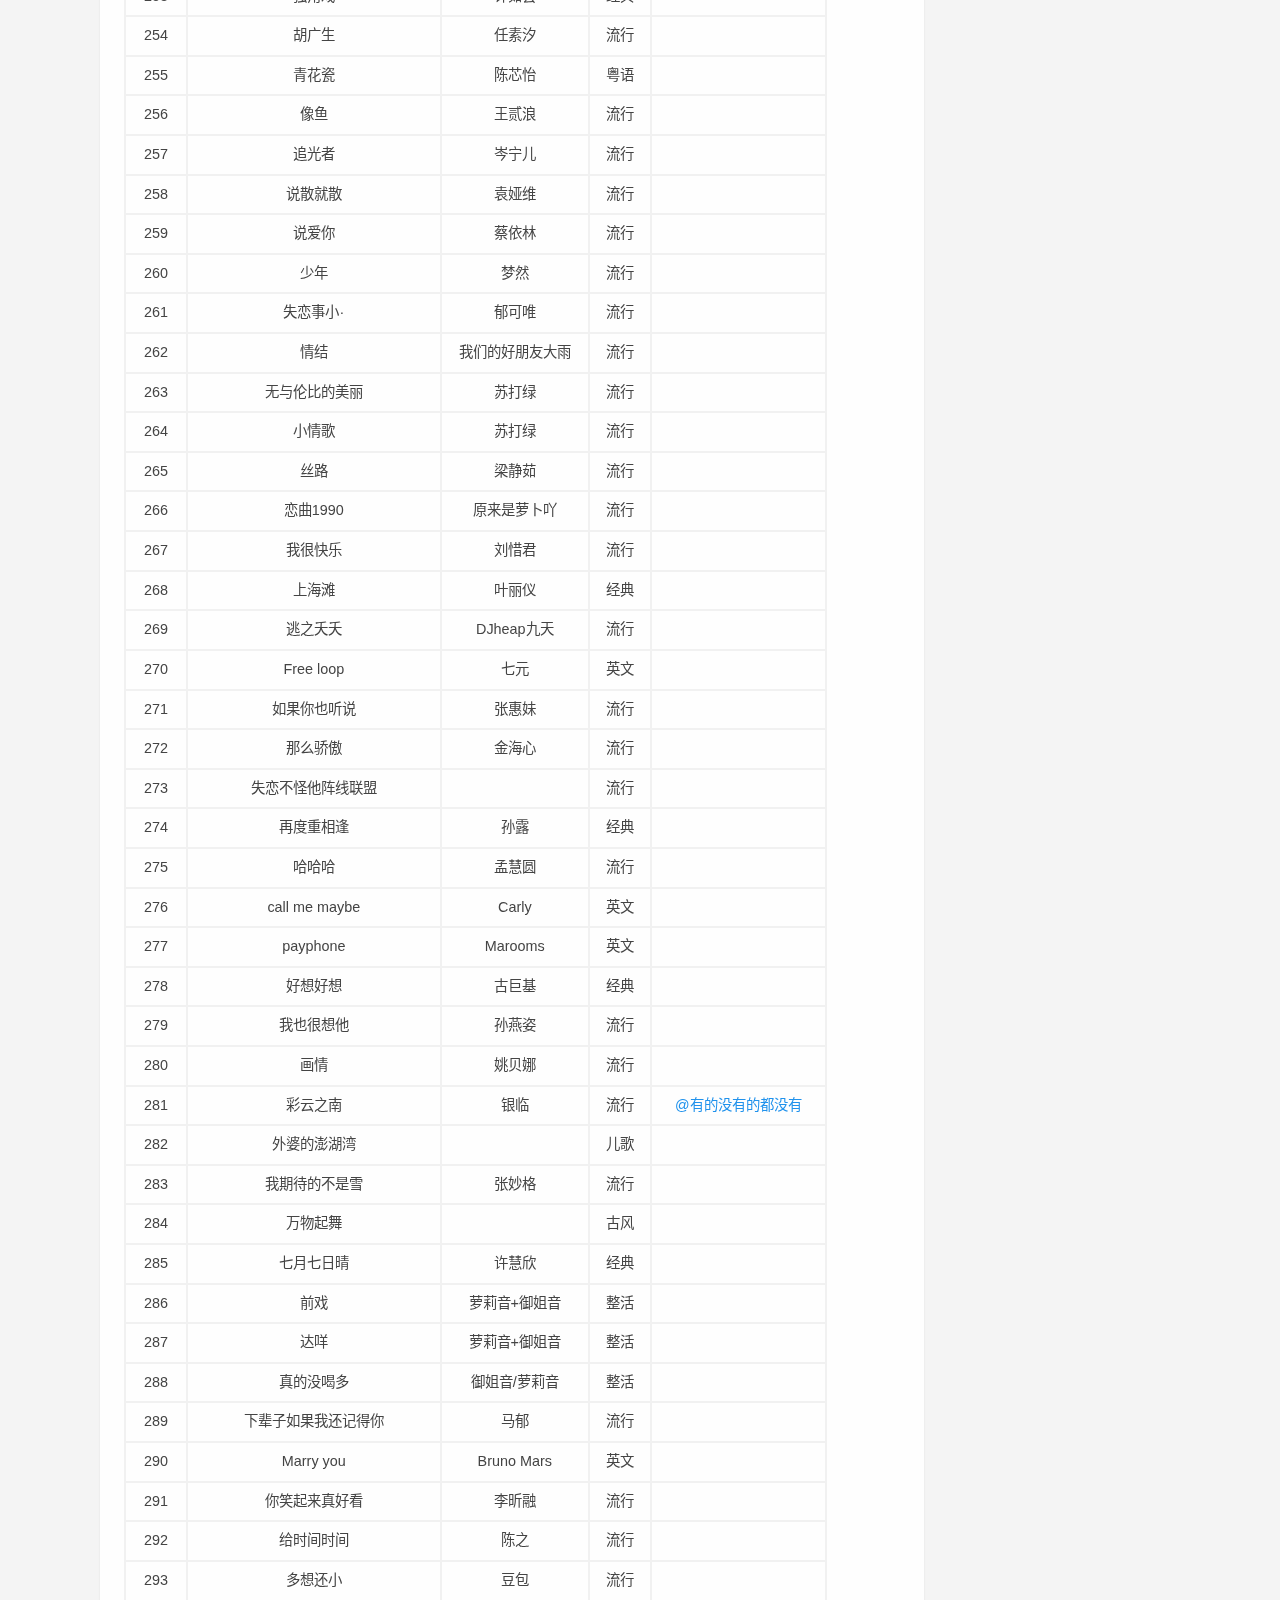
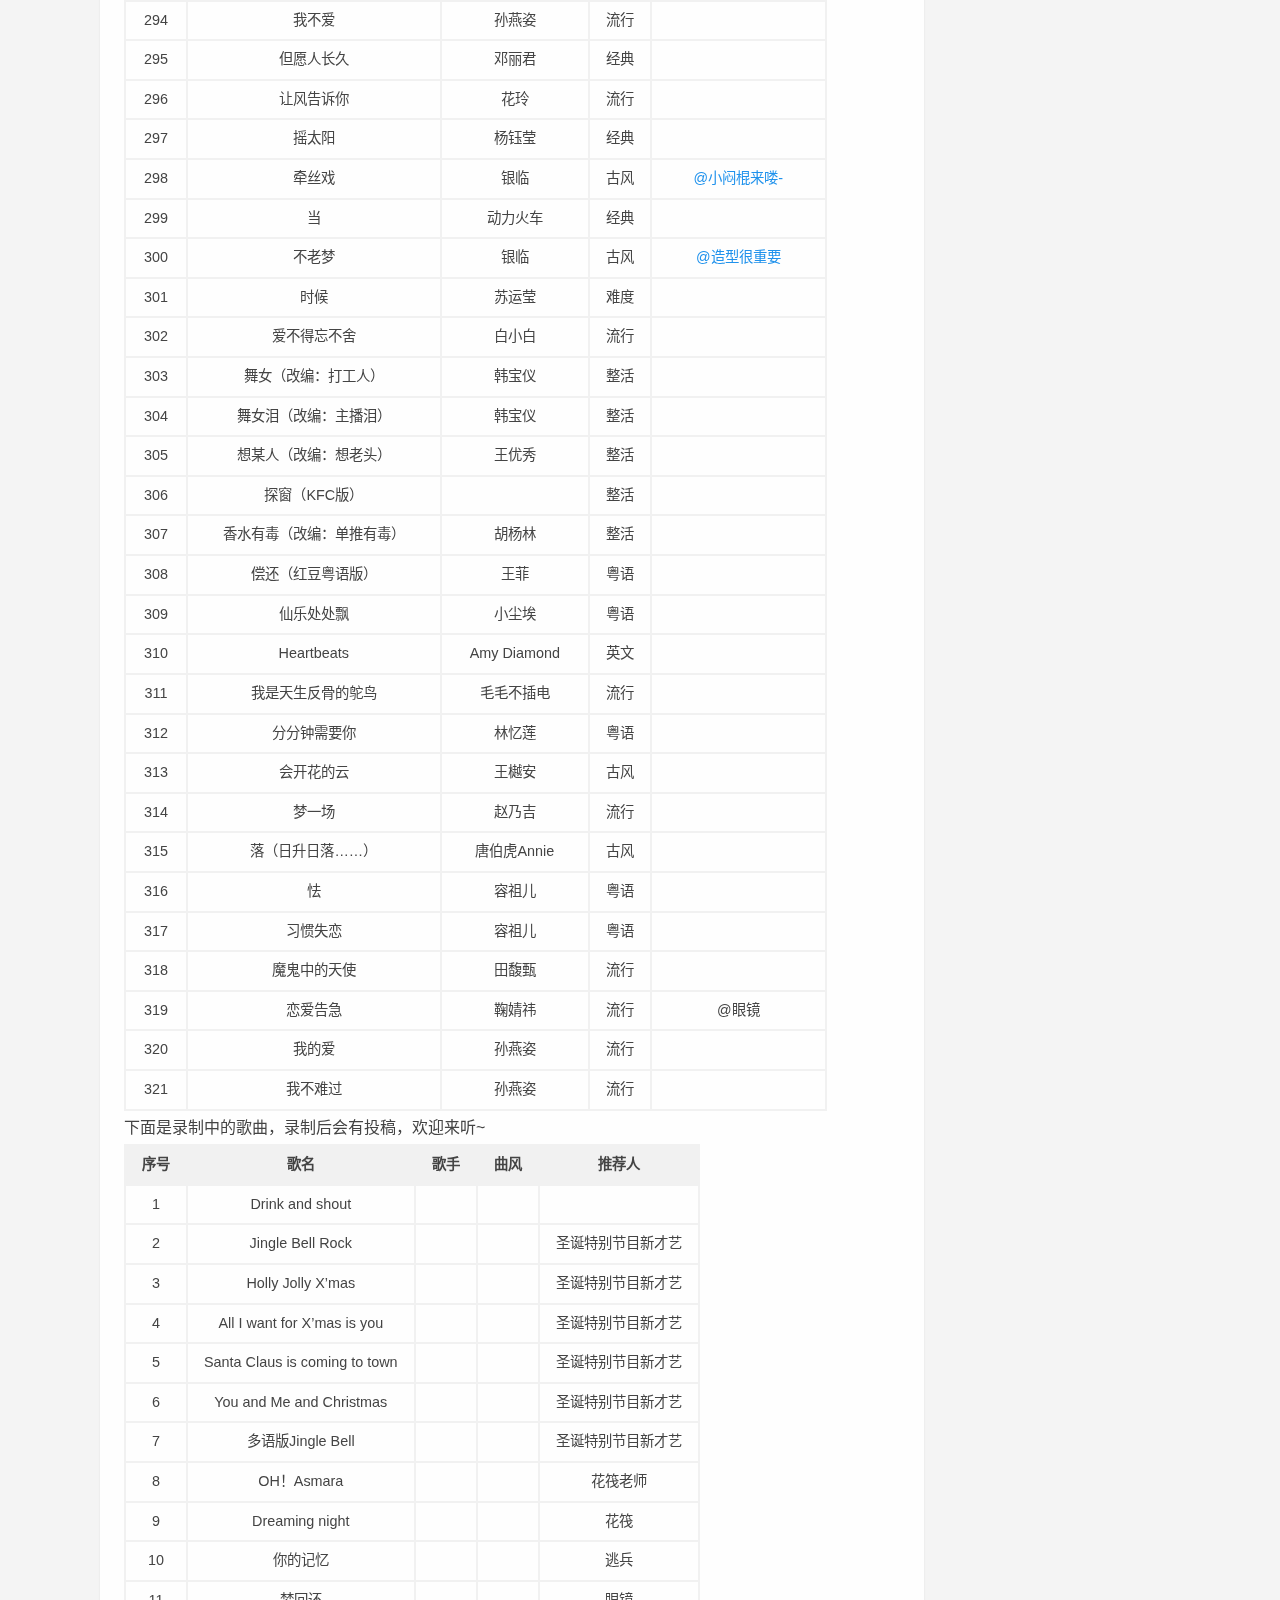
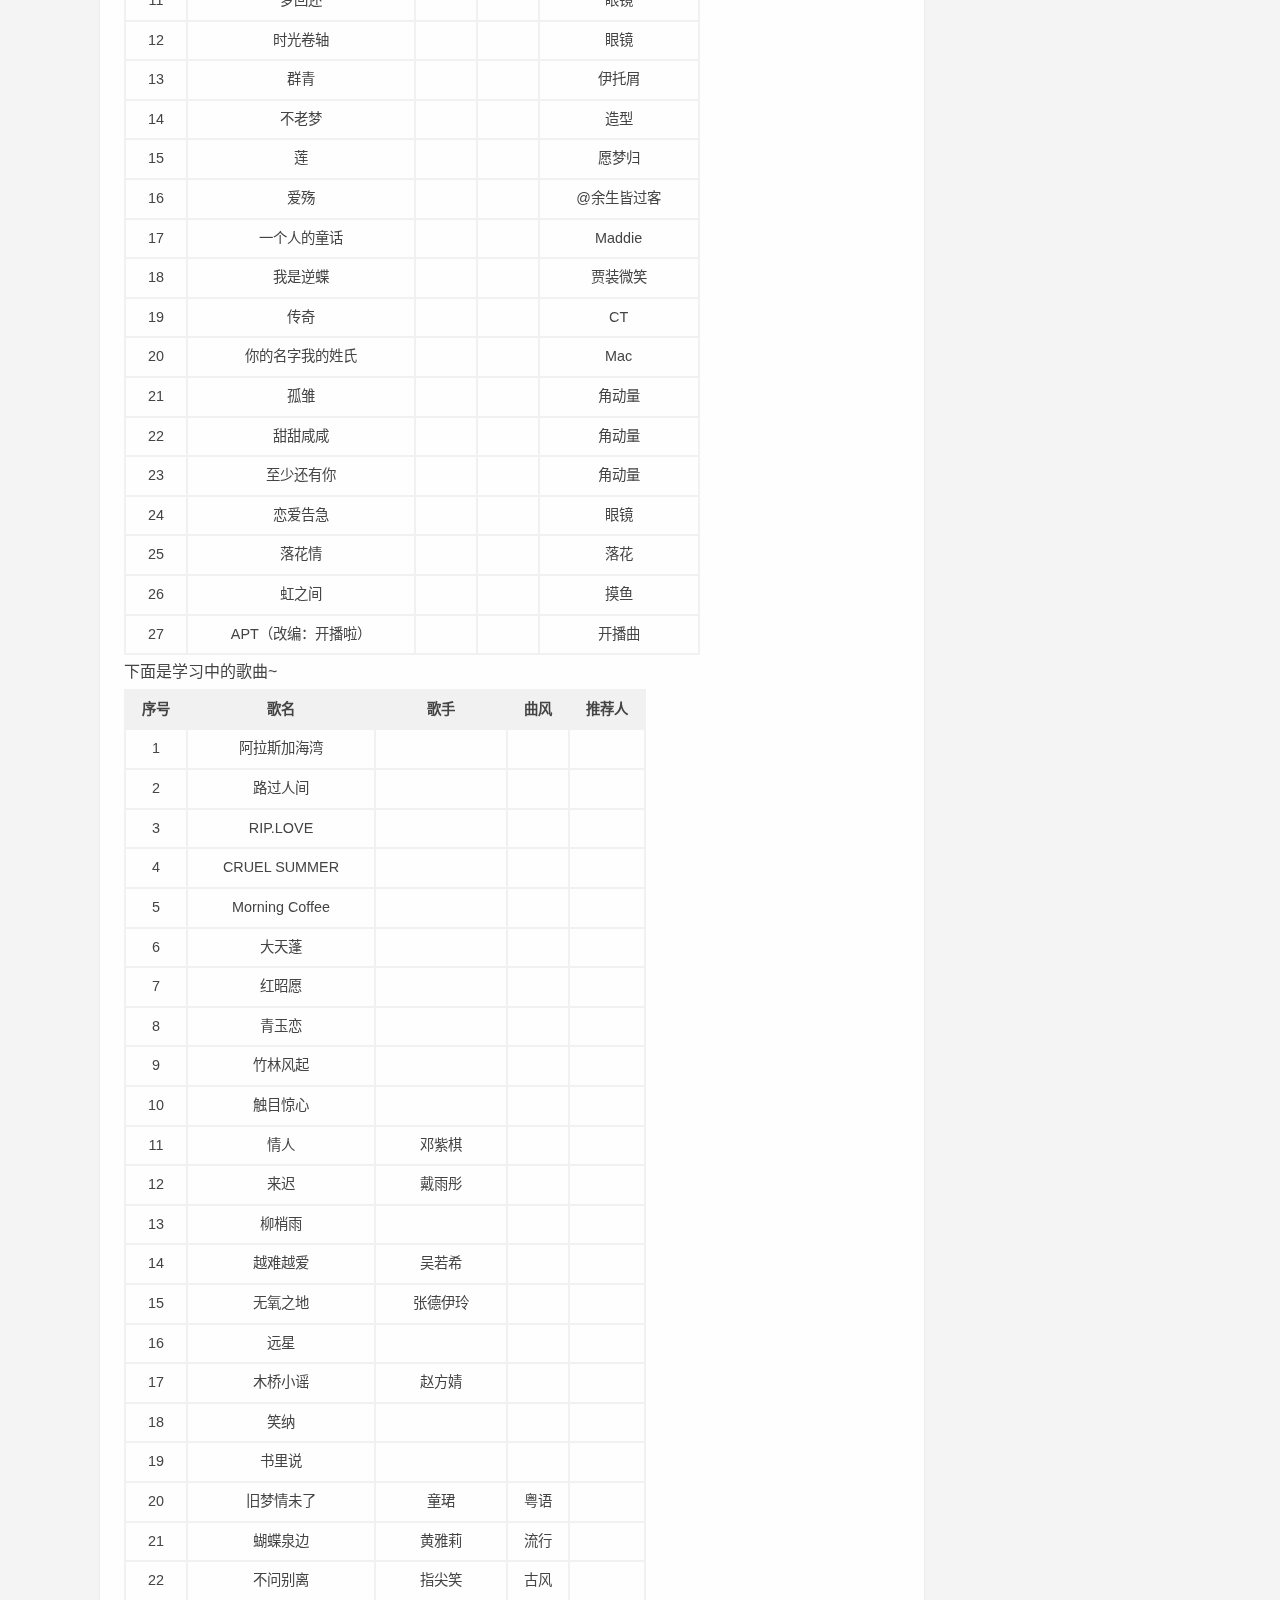
==== commit ce5777aa: "Site updated: 2024-12-10 21:32:58" ====
--- a/index.html
+++ b/index.html
@@ -1839,7 +1839,7 @@
     debug: "env",
     cdn: {"js":{"app":"/js/app.js","parallax":"/js/plugins/parallax.js","rightMenu":"/js/plugins/rightMenu.js","rightMenus":"/js/plugins/rightMenus.js","sites":"/js/plugins/tags/sites.js","friends":"/js/plugins/tags/friends.js","contributors":"/js/plugins/tags/contributors.js","search":"/js/search/hexo.js"},"css":{"style":"/css/style.css"}},
     default: {"avatar":"https://unpkg.com/volantis-static@0.0.1654736714924/media/placeholder/avatar/round/3442075.svg","link":"https://unpkg.com/volantis-static@0.0.1654736714924/media/placeholder/link/8f277b4ee0ecd.svg","cover":"https://unpkg.com/volantis-static@0.0.1654736714924/media/placeholder/cover/76b86c0226ffd.svg","image":"https://unpkg.com/volantis-static@0.0.1654736714924/media/placeholder/image/2659360.svg"},
-    lastupdate: new Date(1733837258784),
+    lastupdate: new Date(1733837574523),
     sidebar: {
       for_page: ["blogger","category","donate","text"],
       for_post: ["toc"],
@@ -2284,7 +2284,7 @@
         
         <a class="title flat-box" target="_self" href='/'>
           
-            <img no-lazy class='logo' src='https://i0.hdslb.com/bfs/face/e7fd1bc394baa72a9fa919f6ababf91b2274650c.jpg'/>
+            <img no-lazy class='logo' src='images/nana.jpg'/>
           
           
           
@@ -4932,7 +4932,7 @@
 <td align="center"></td>
 </tr>
 </tbody></table>
-<p>下面是录制中的歌曲<del>录制后会有投稿，欢迎来听</del></p>
+<p>下面是录制中的歌曲，录制后会有投稿，欢迎来听~</p>
 <table>
 <thead>
 <tr>
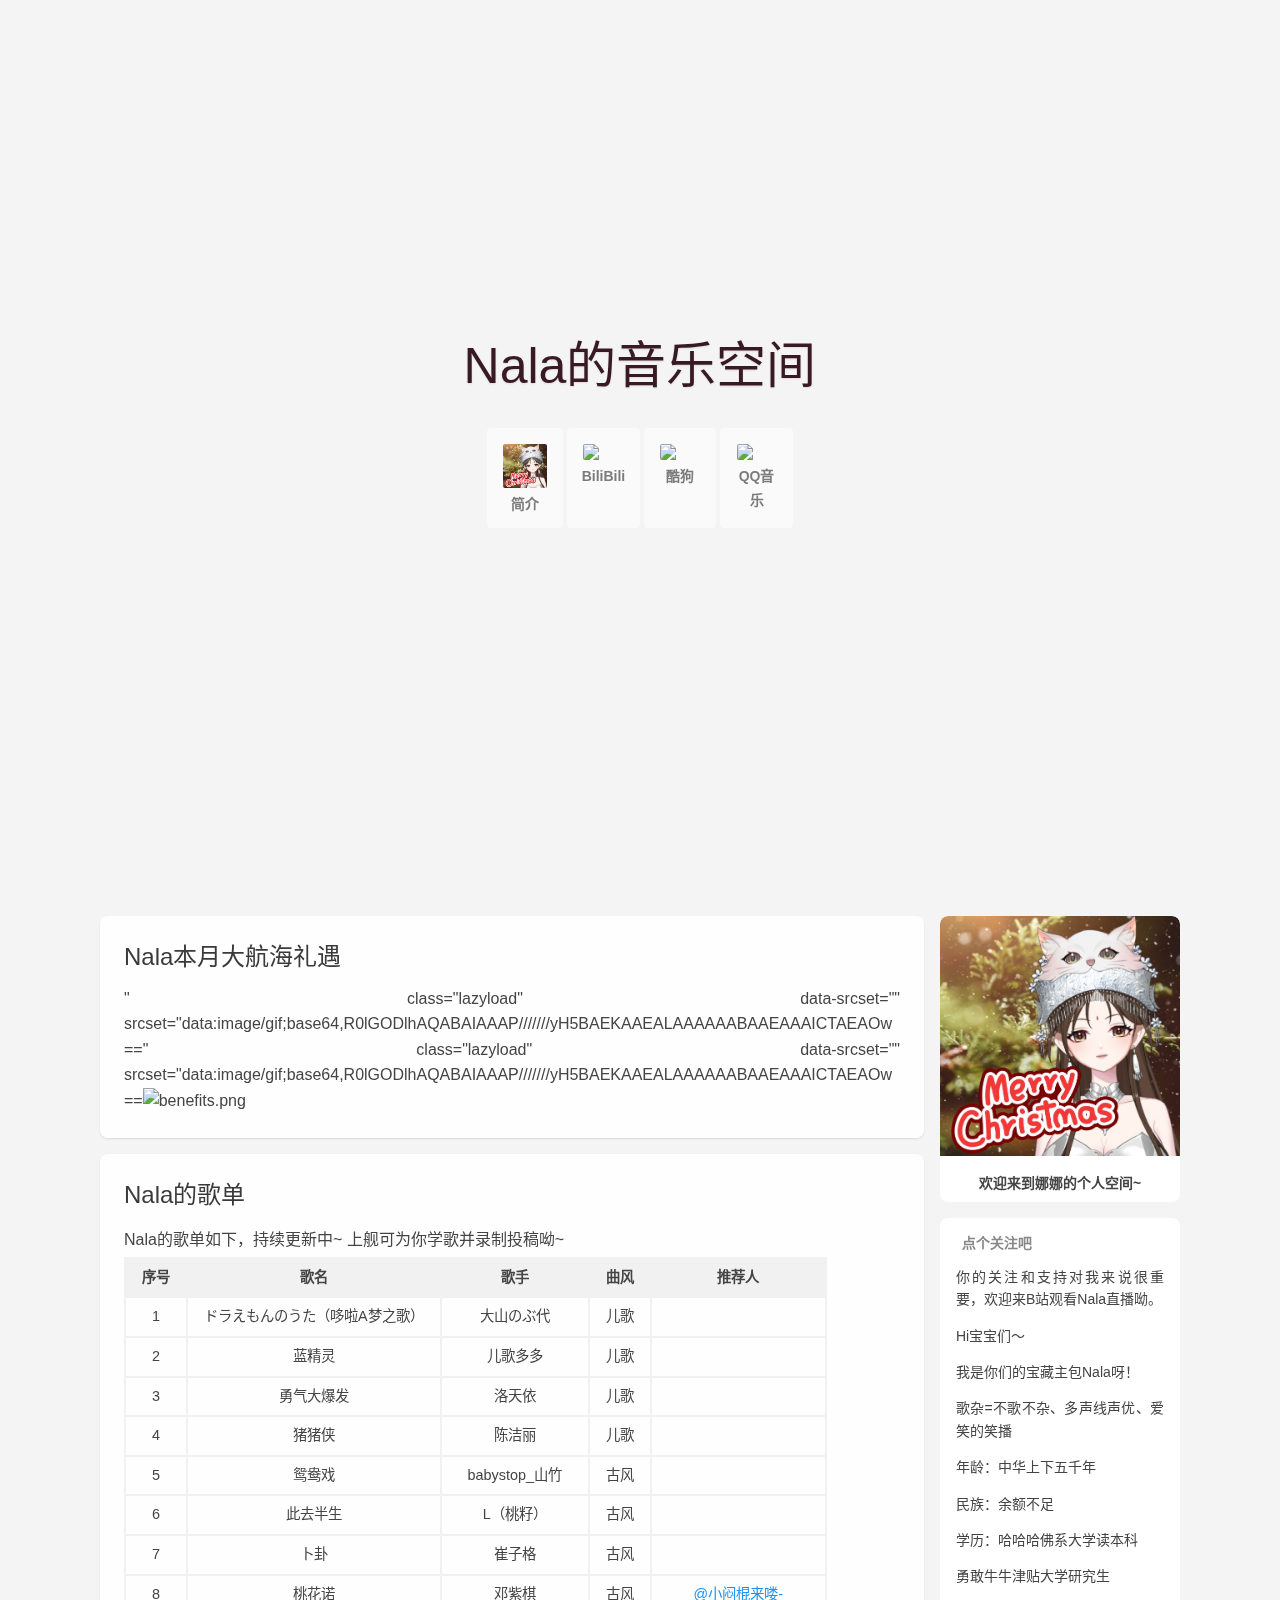
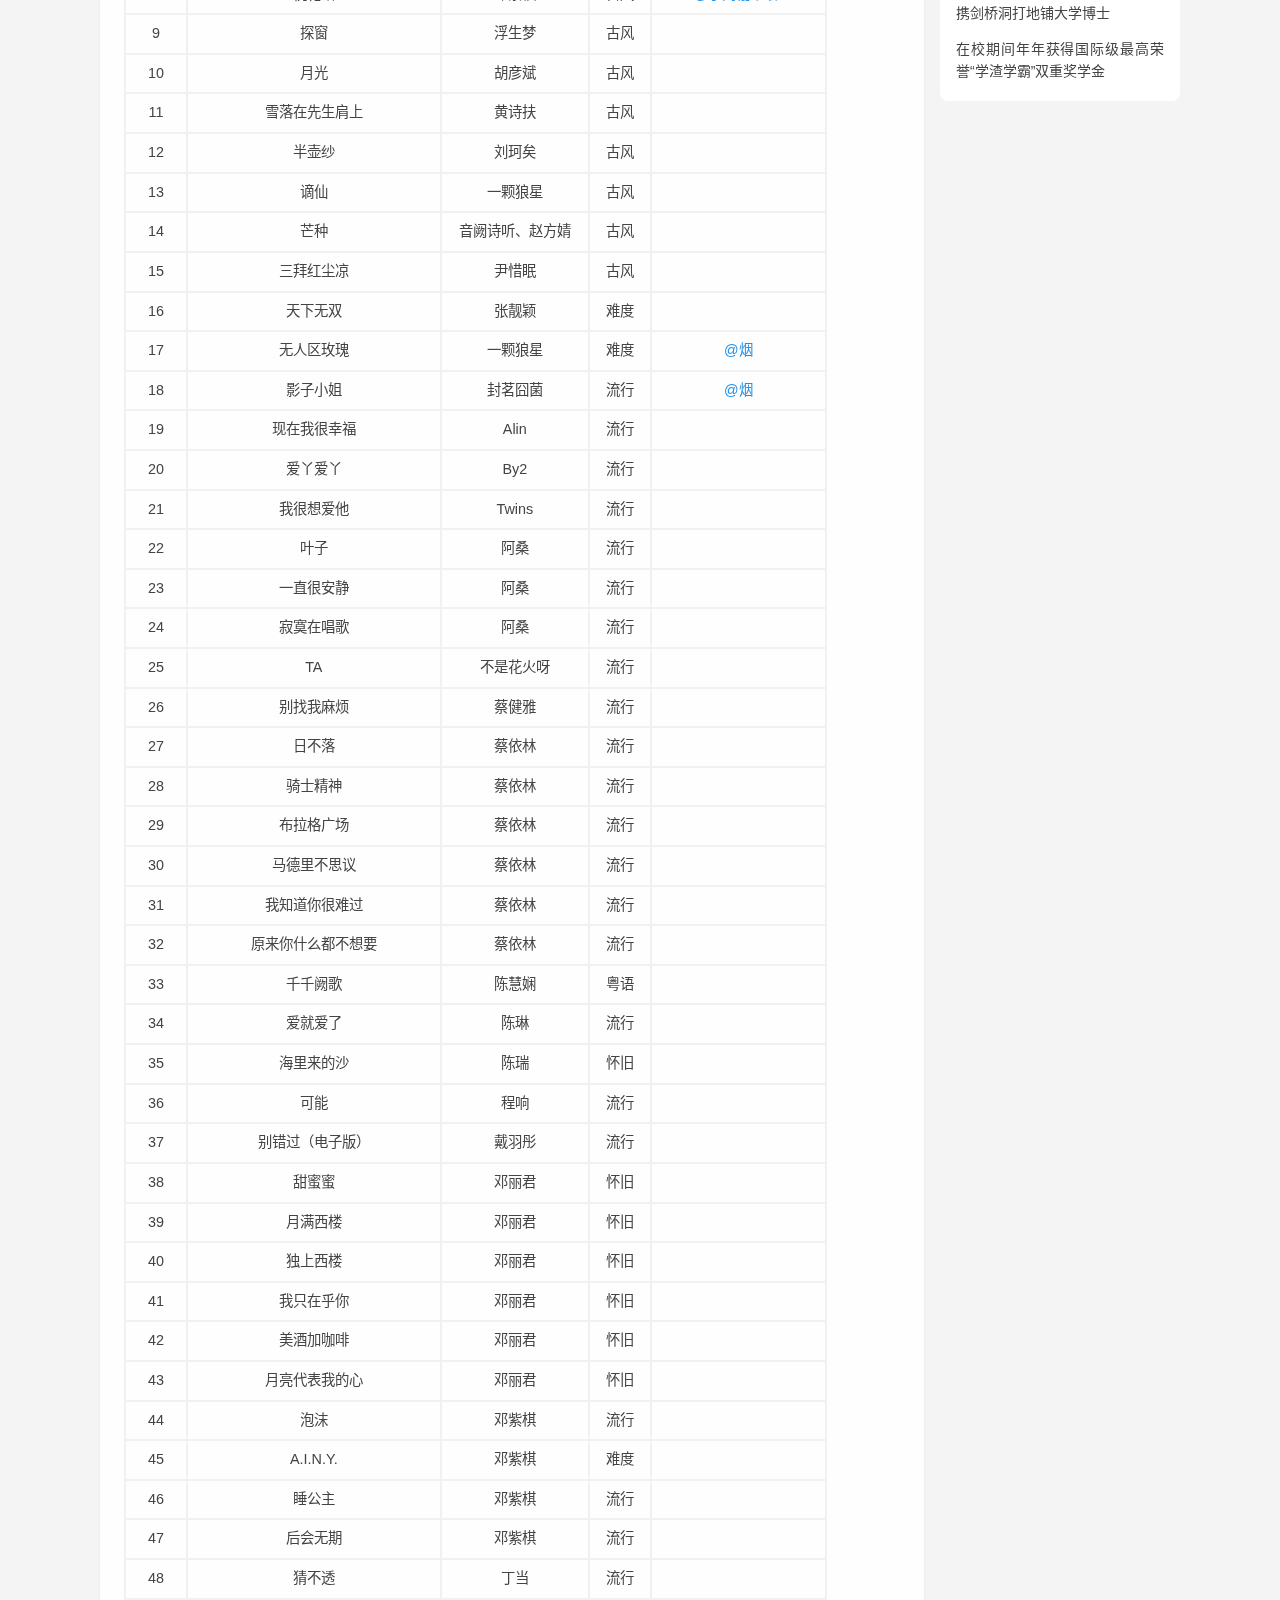
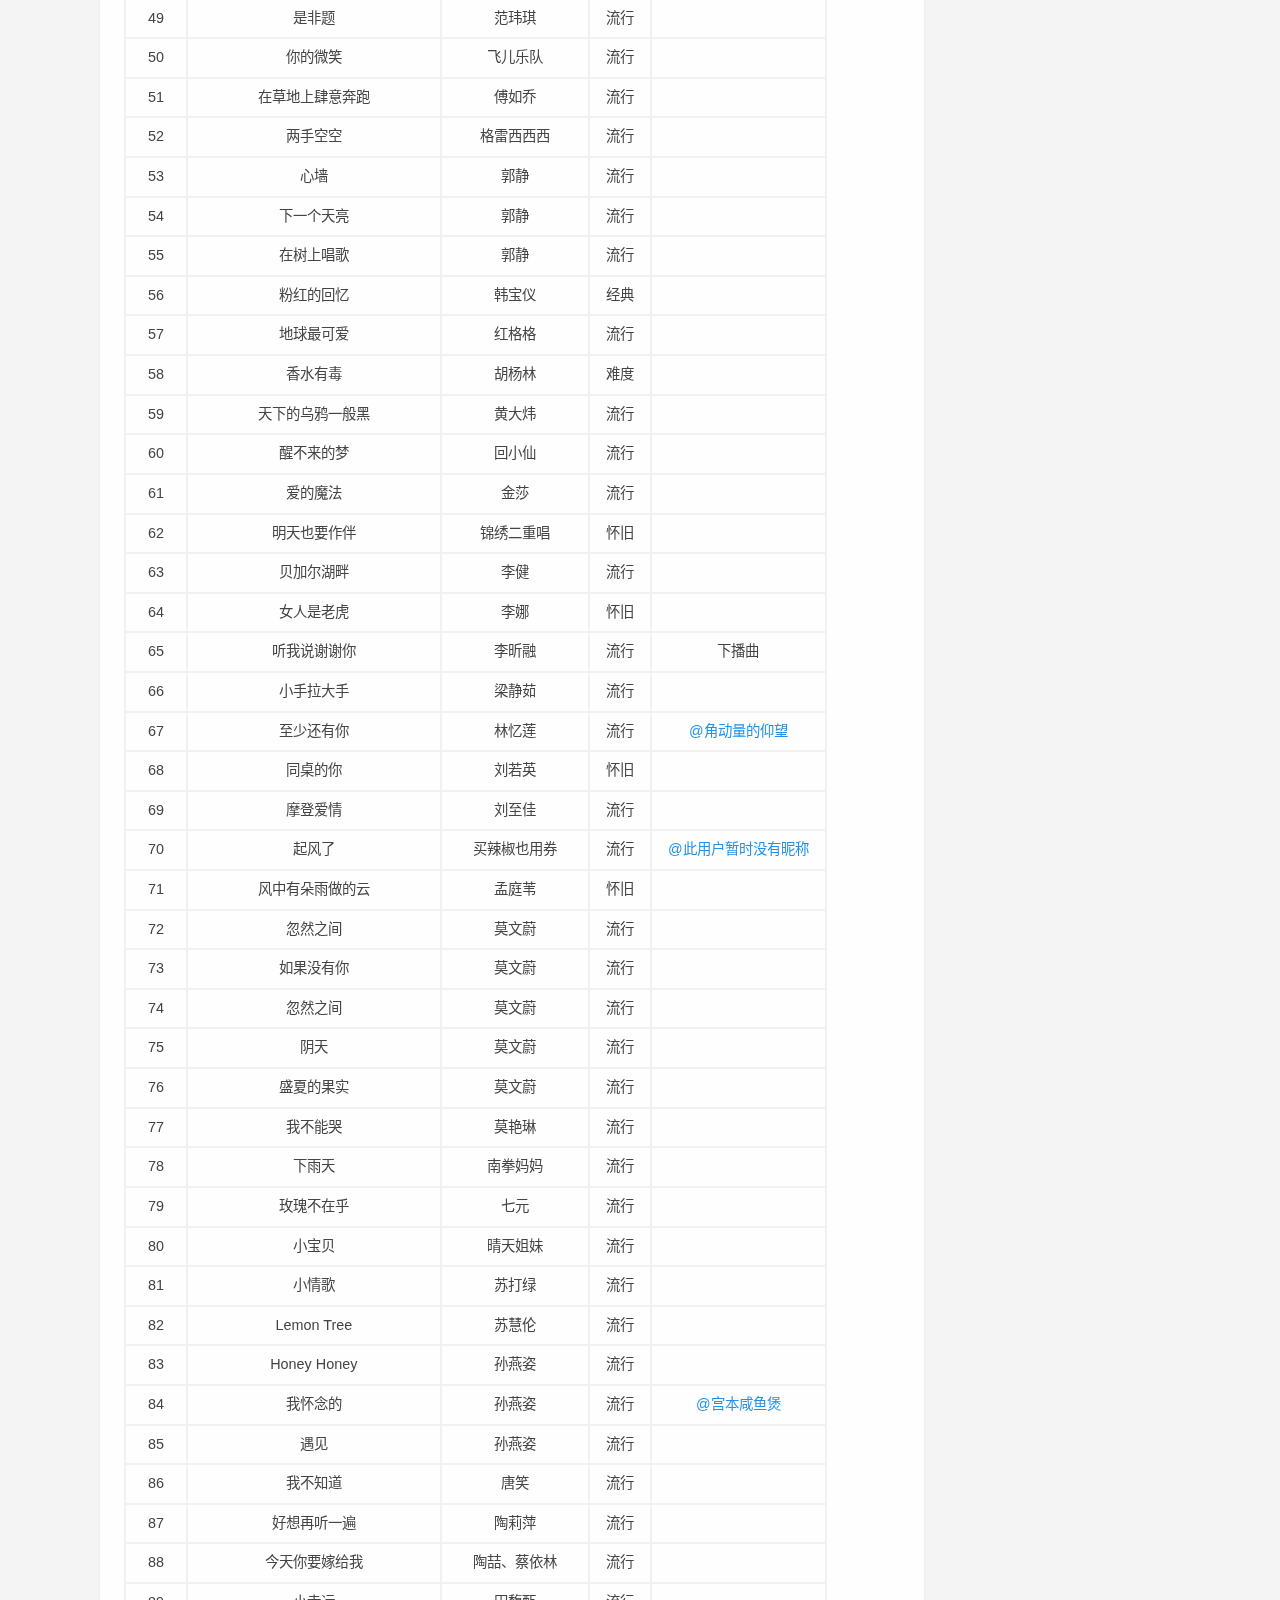
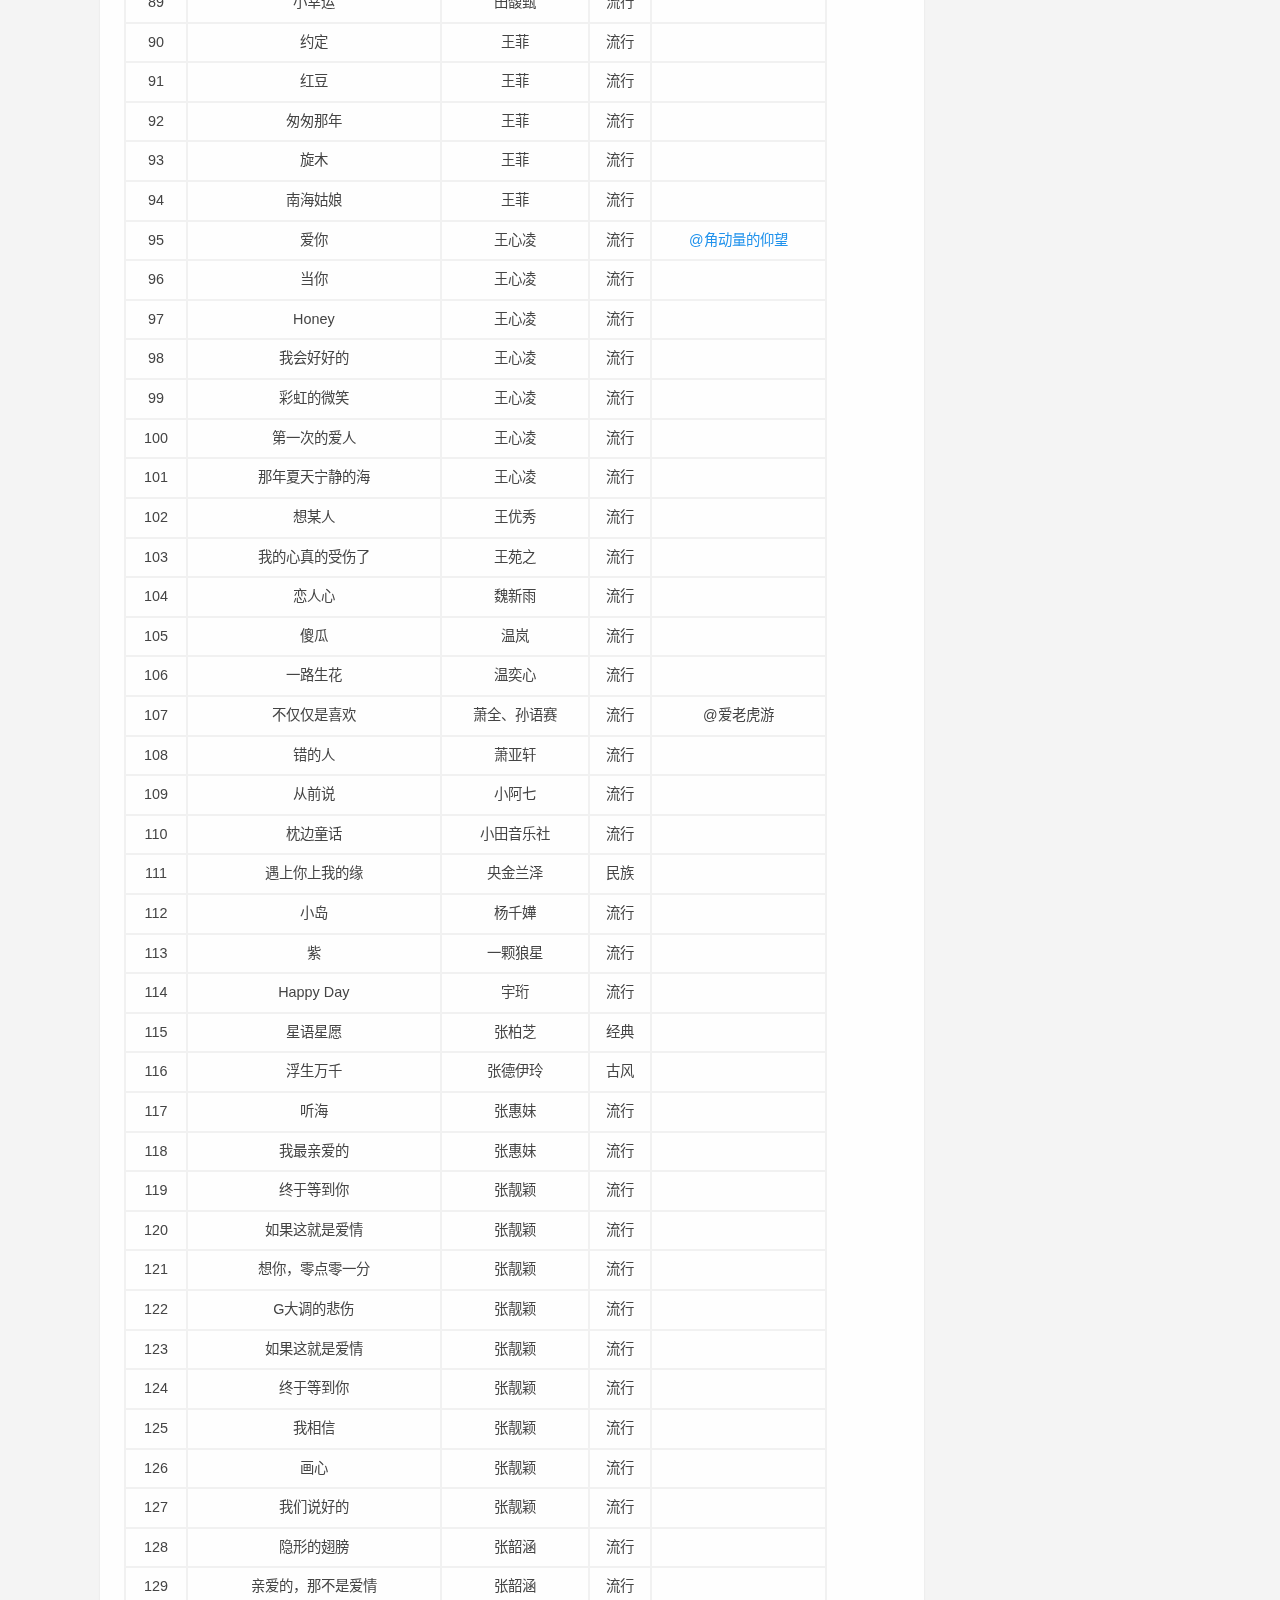
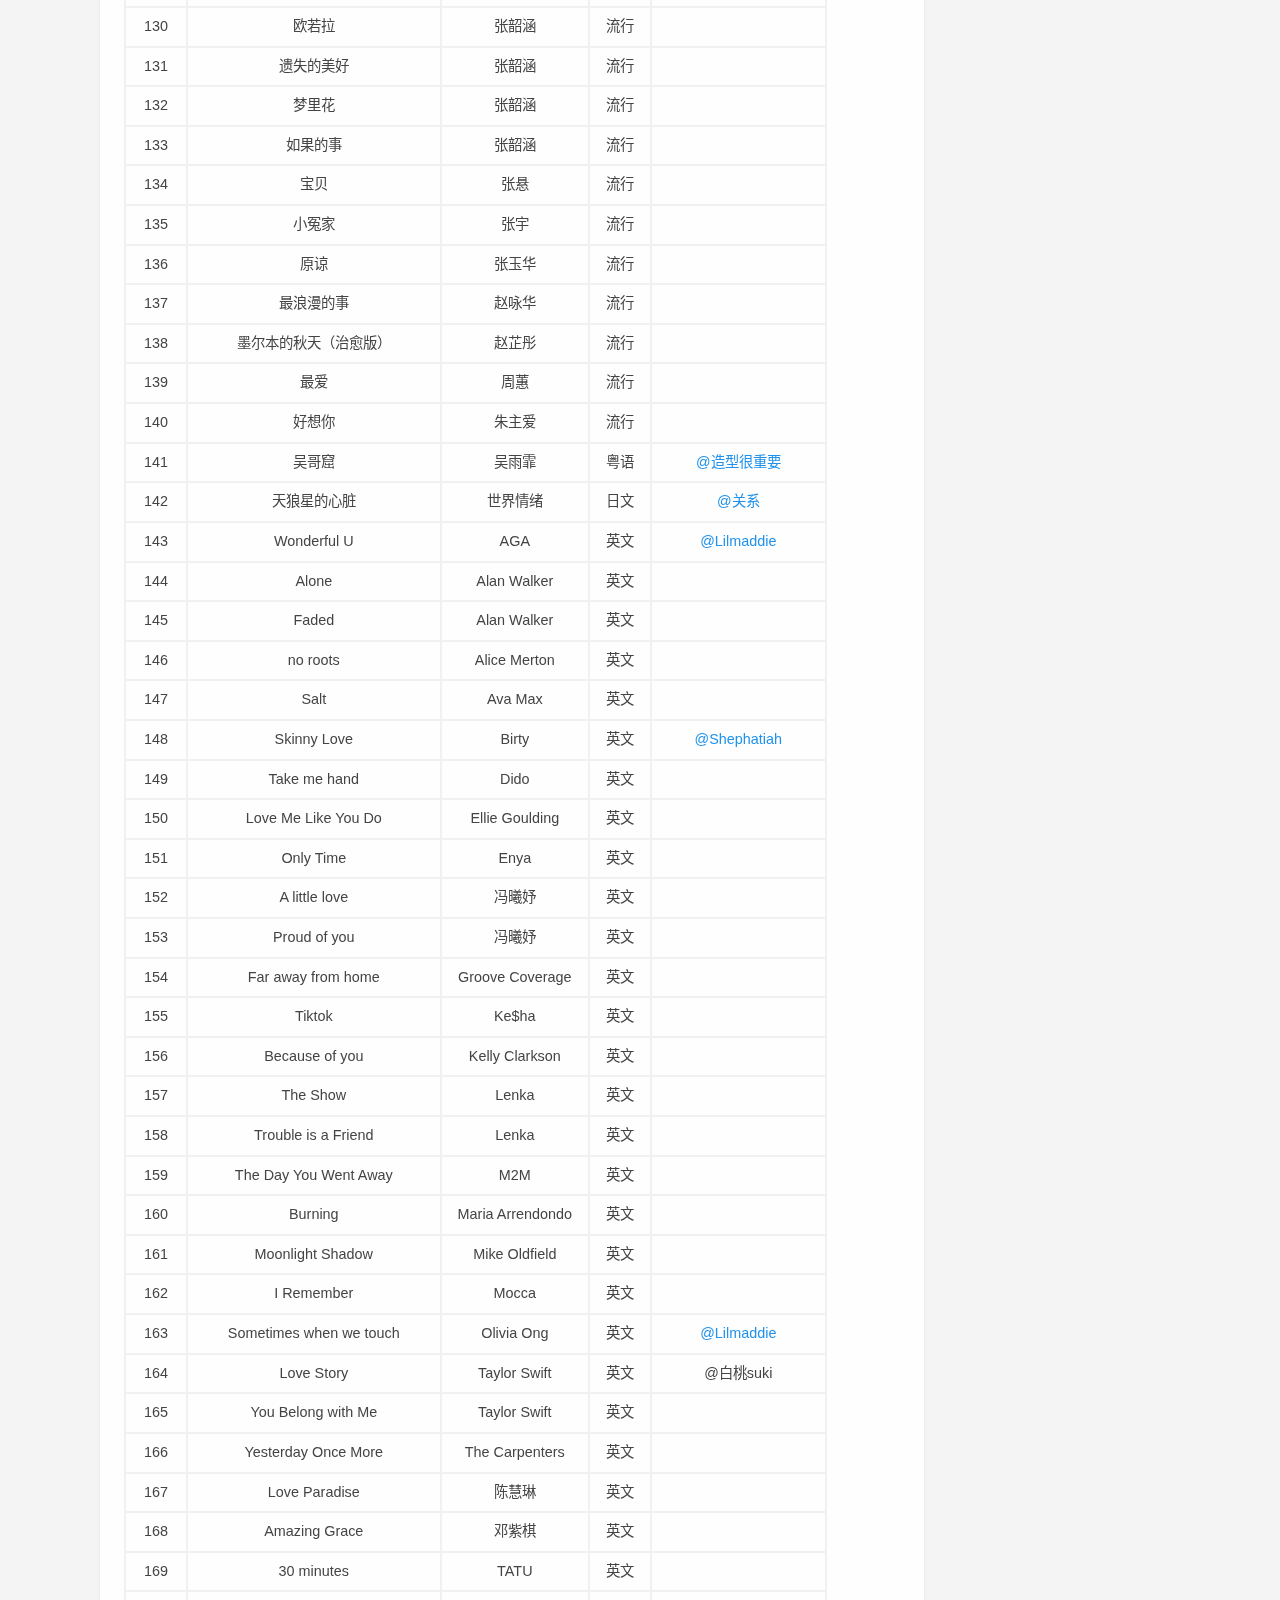
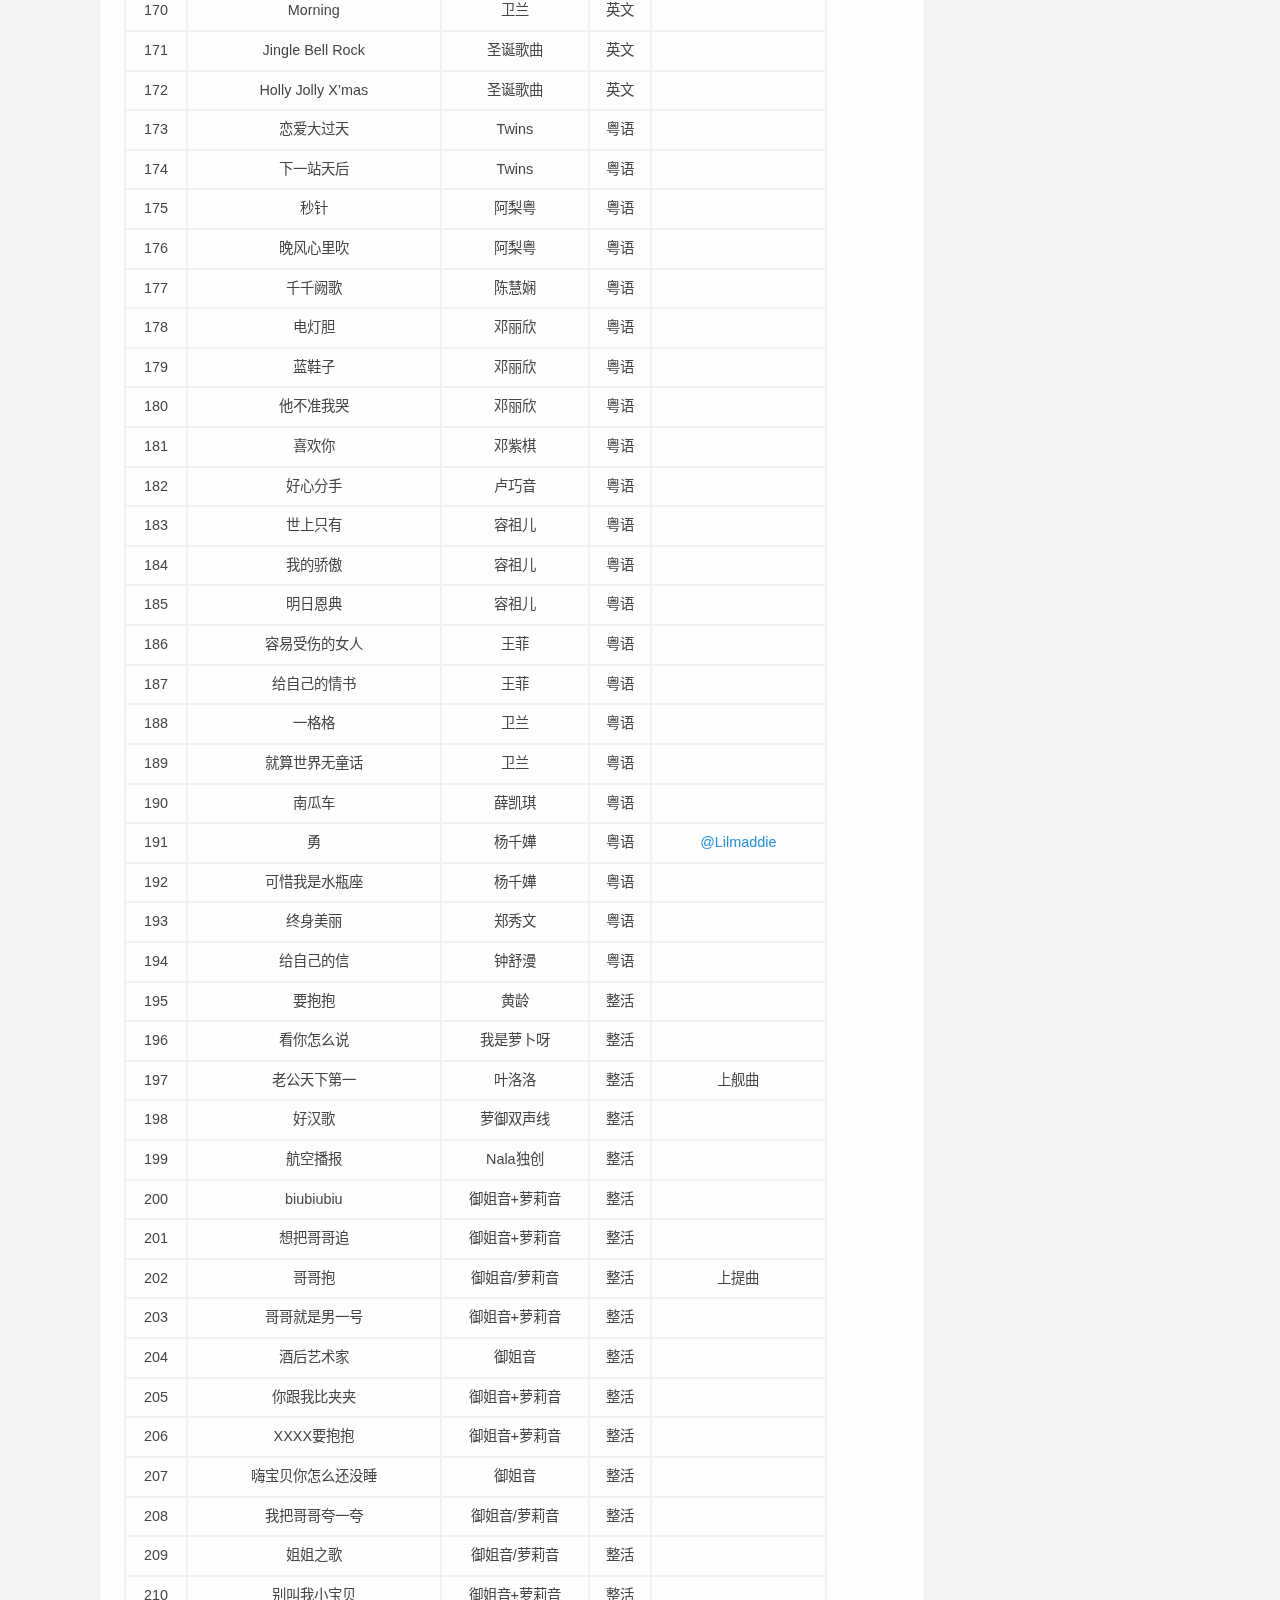
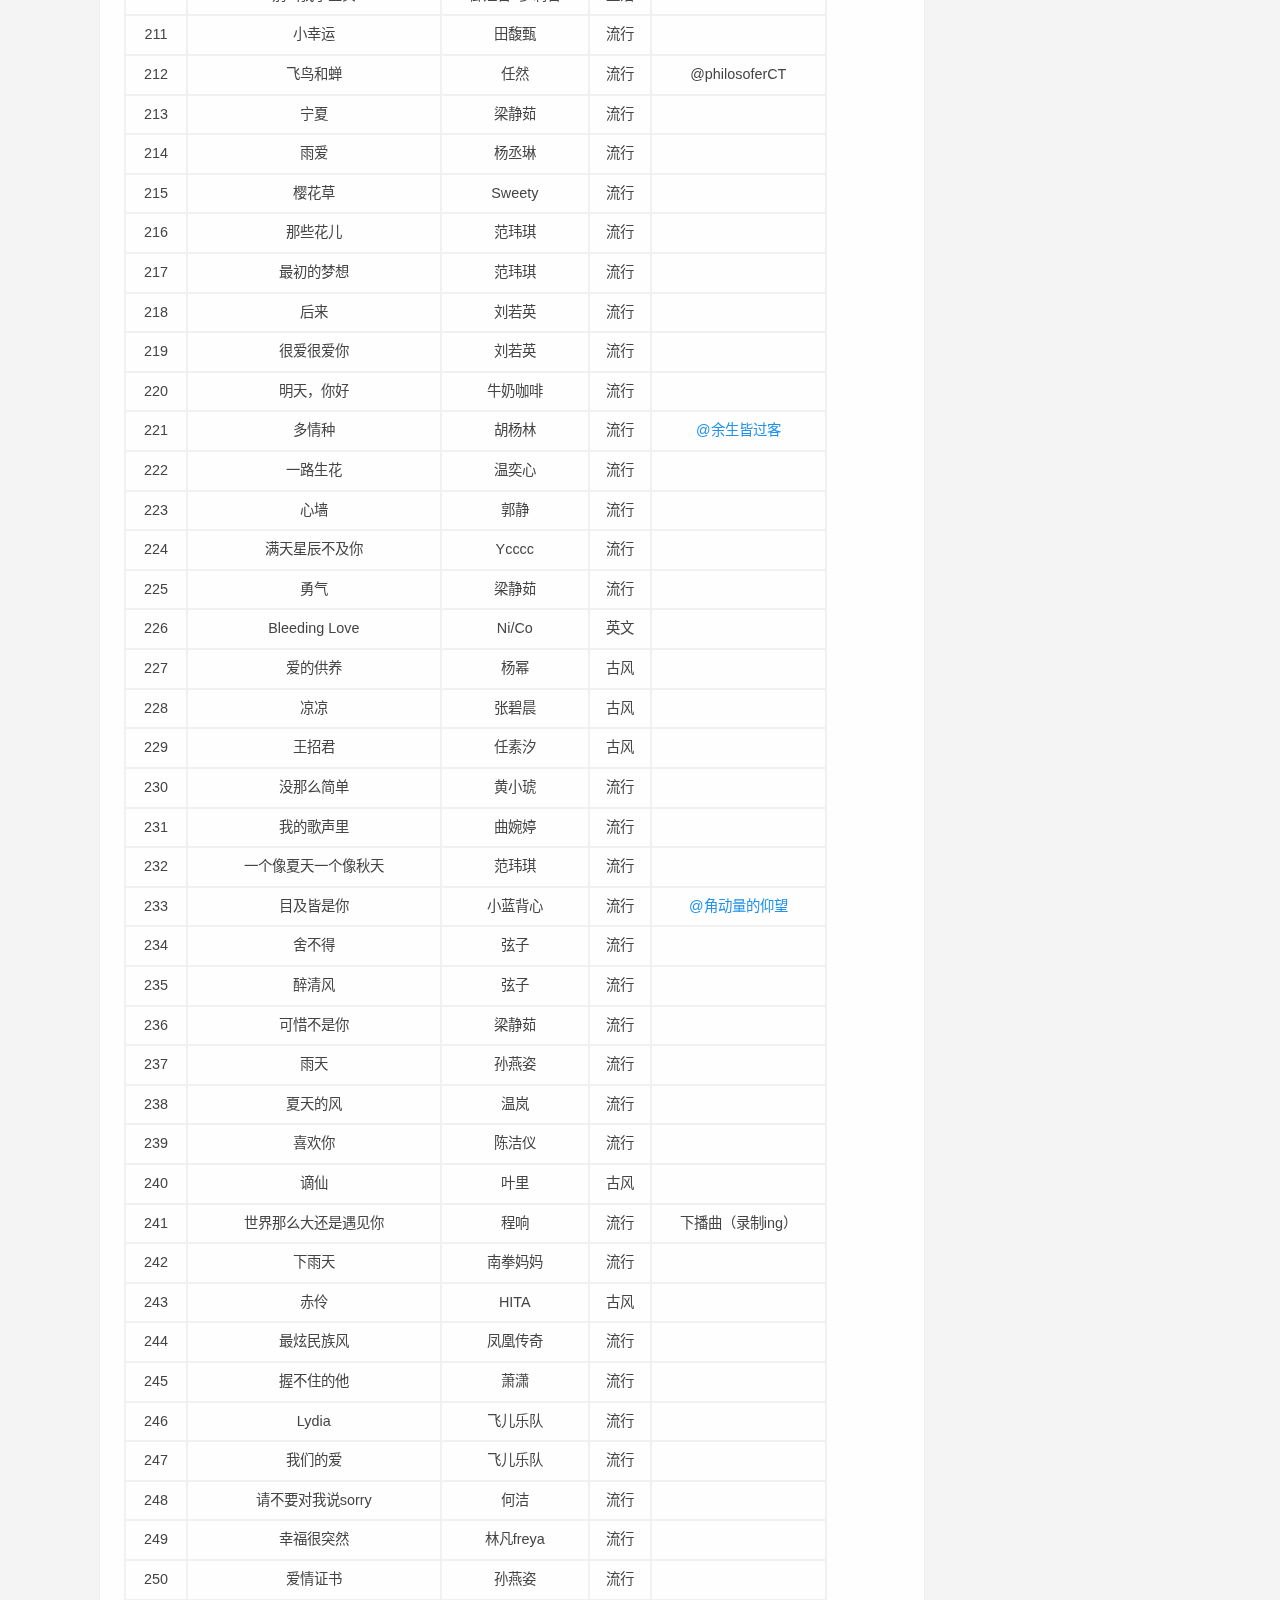
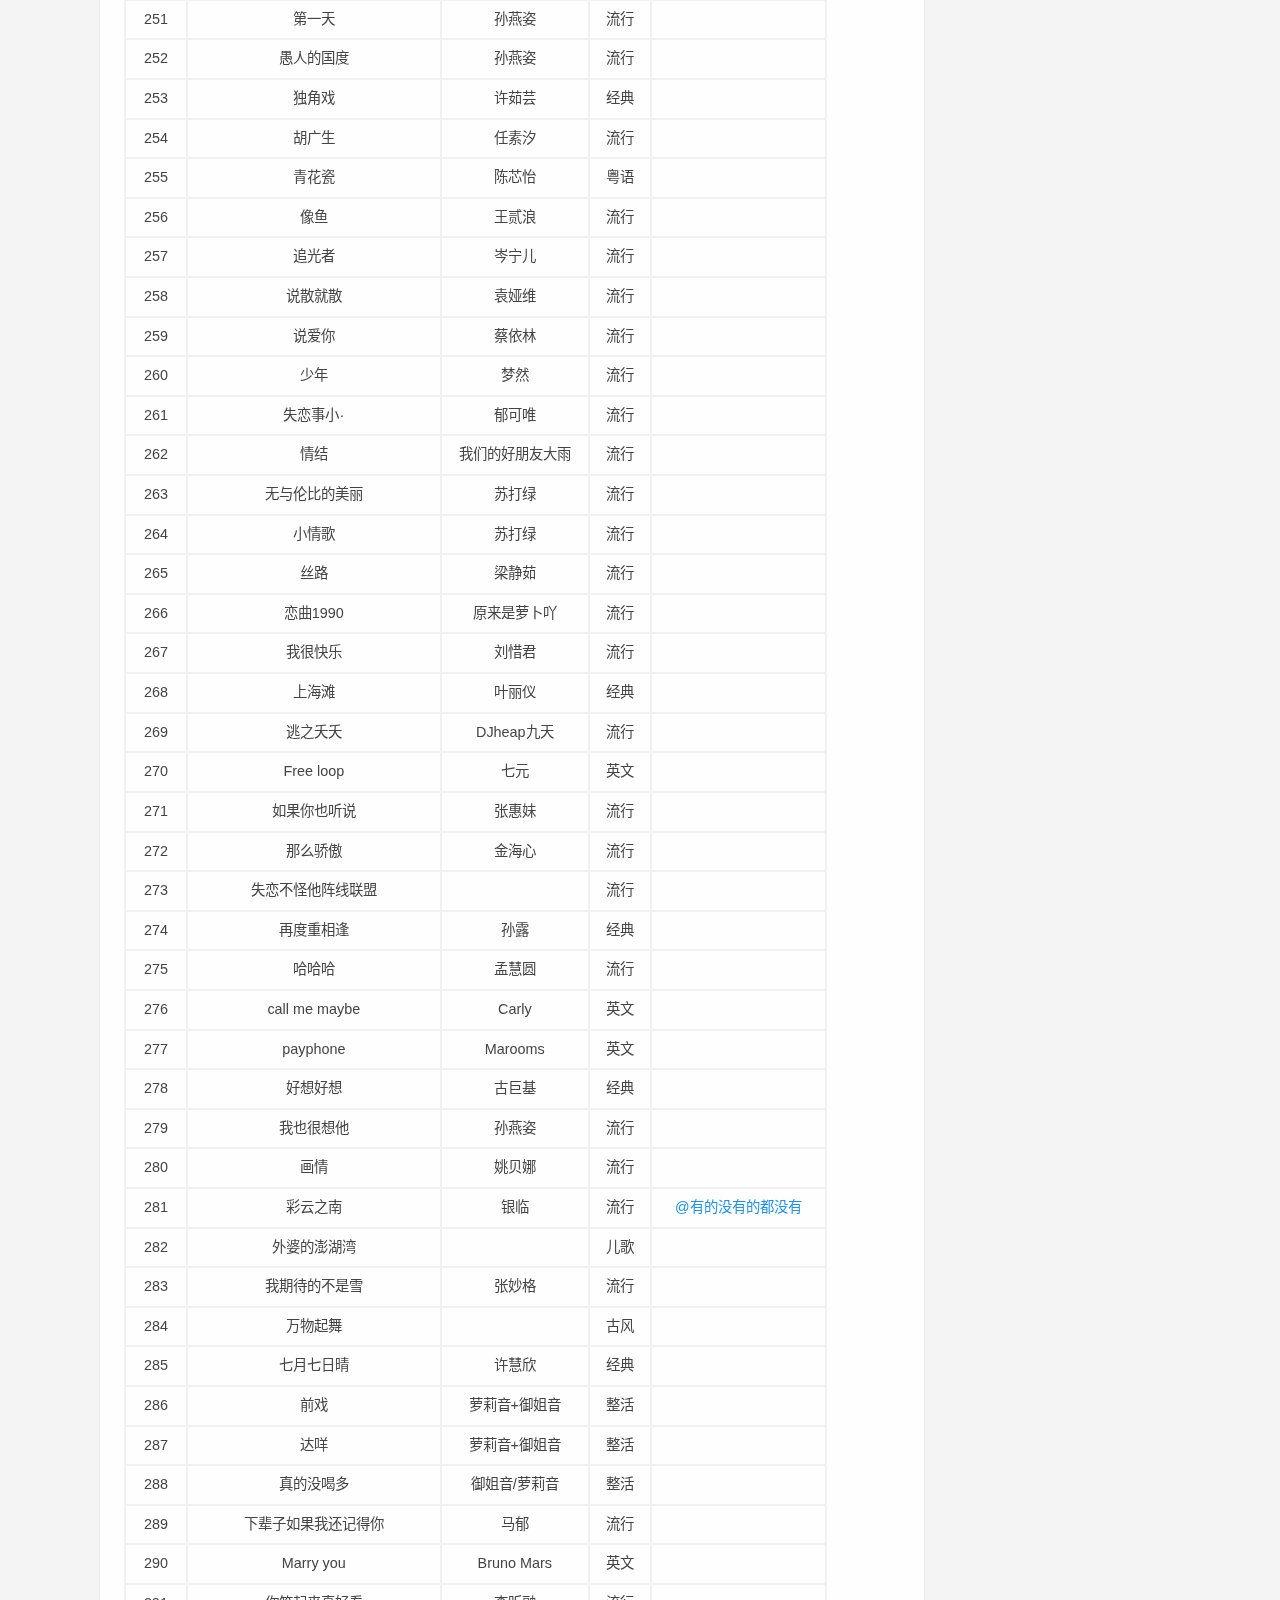
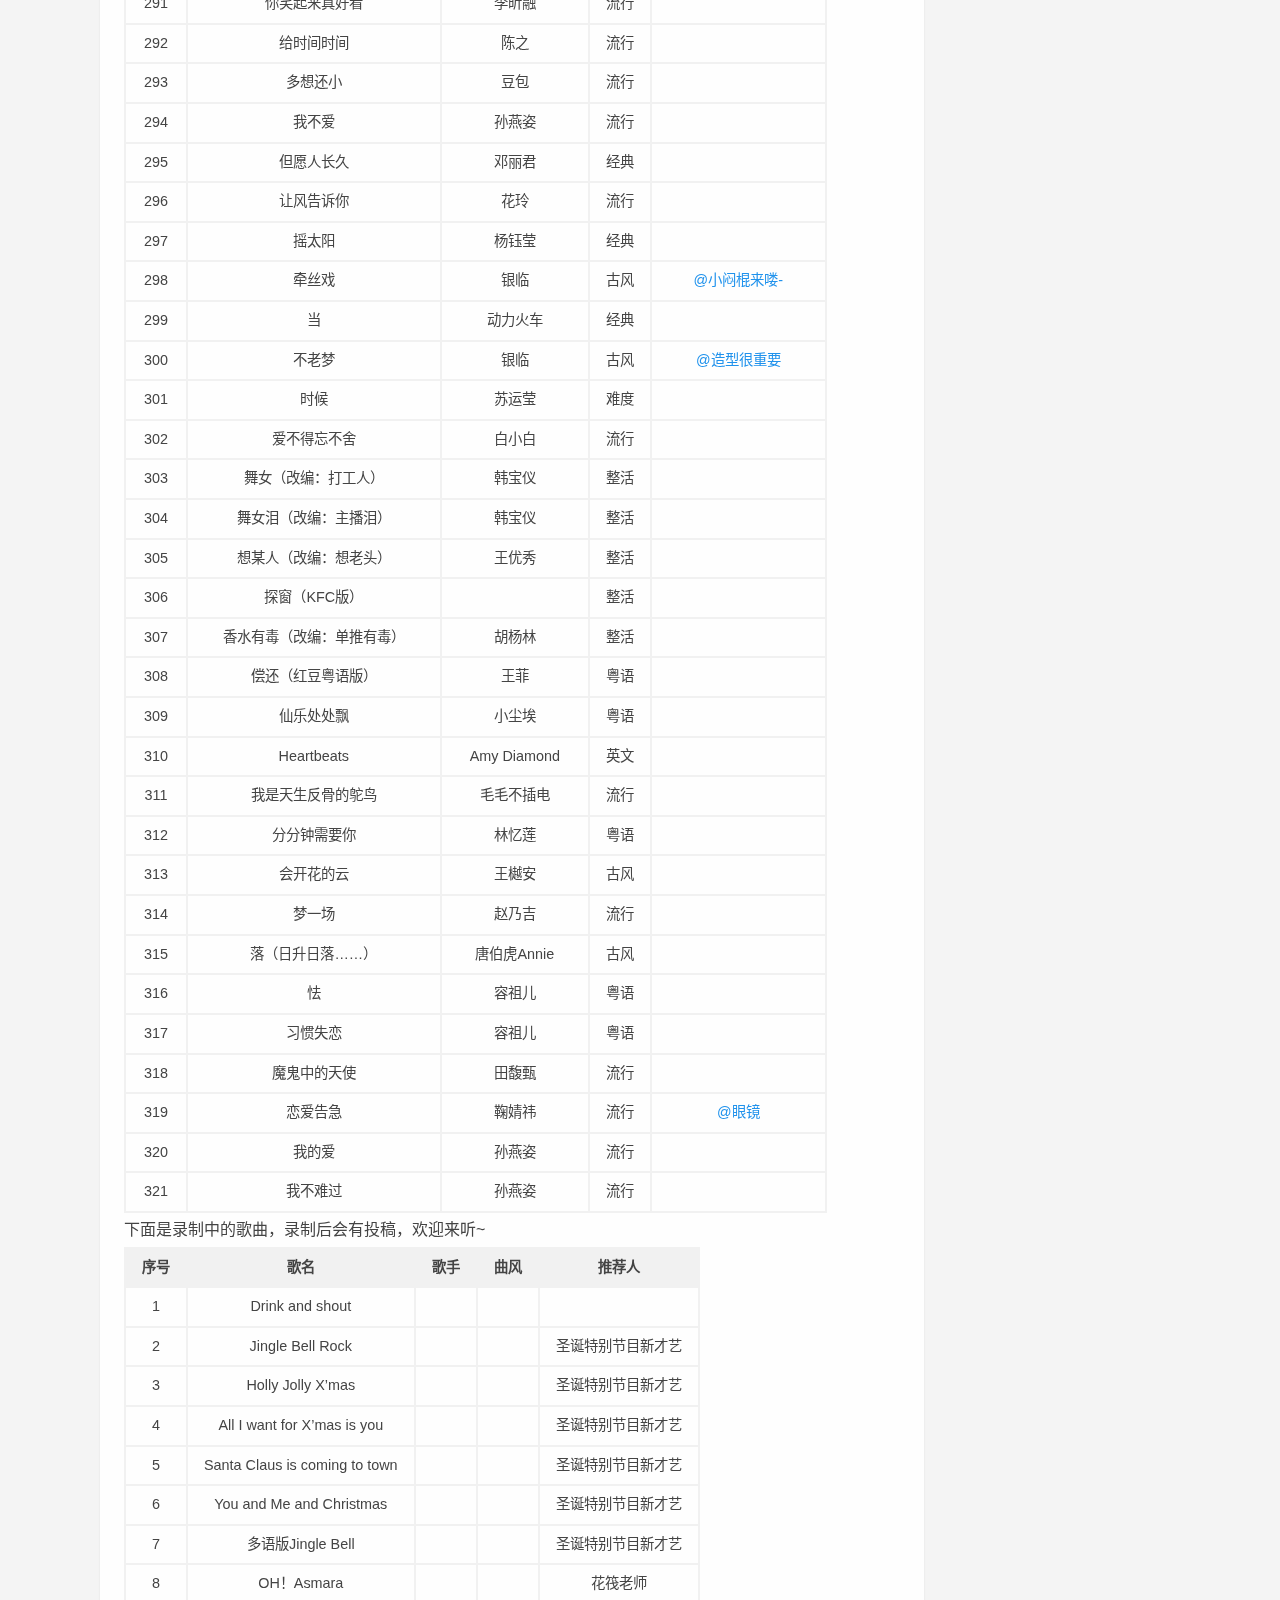
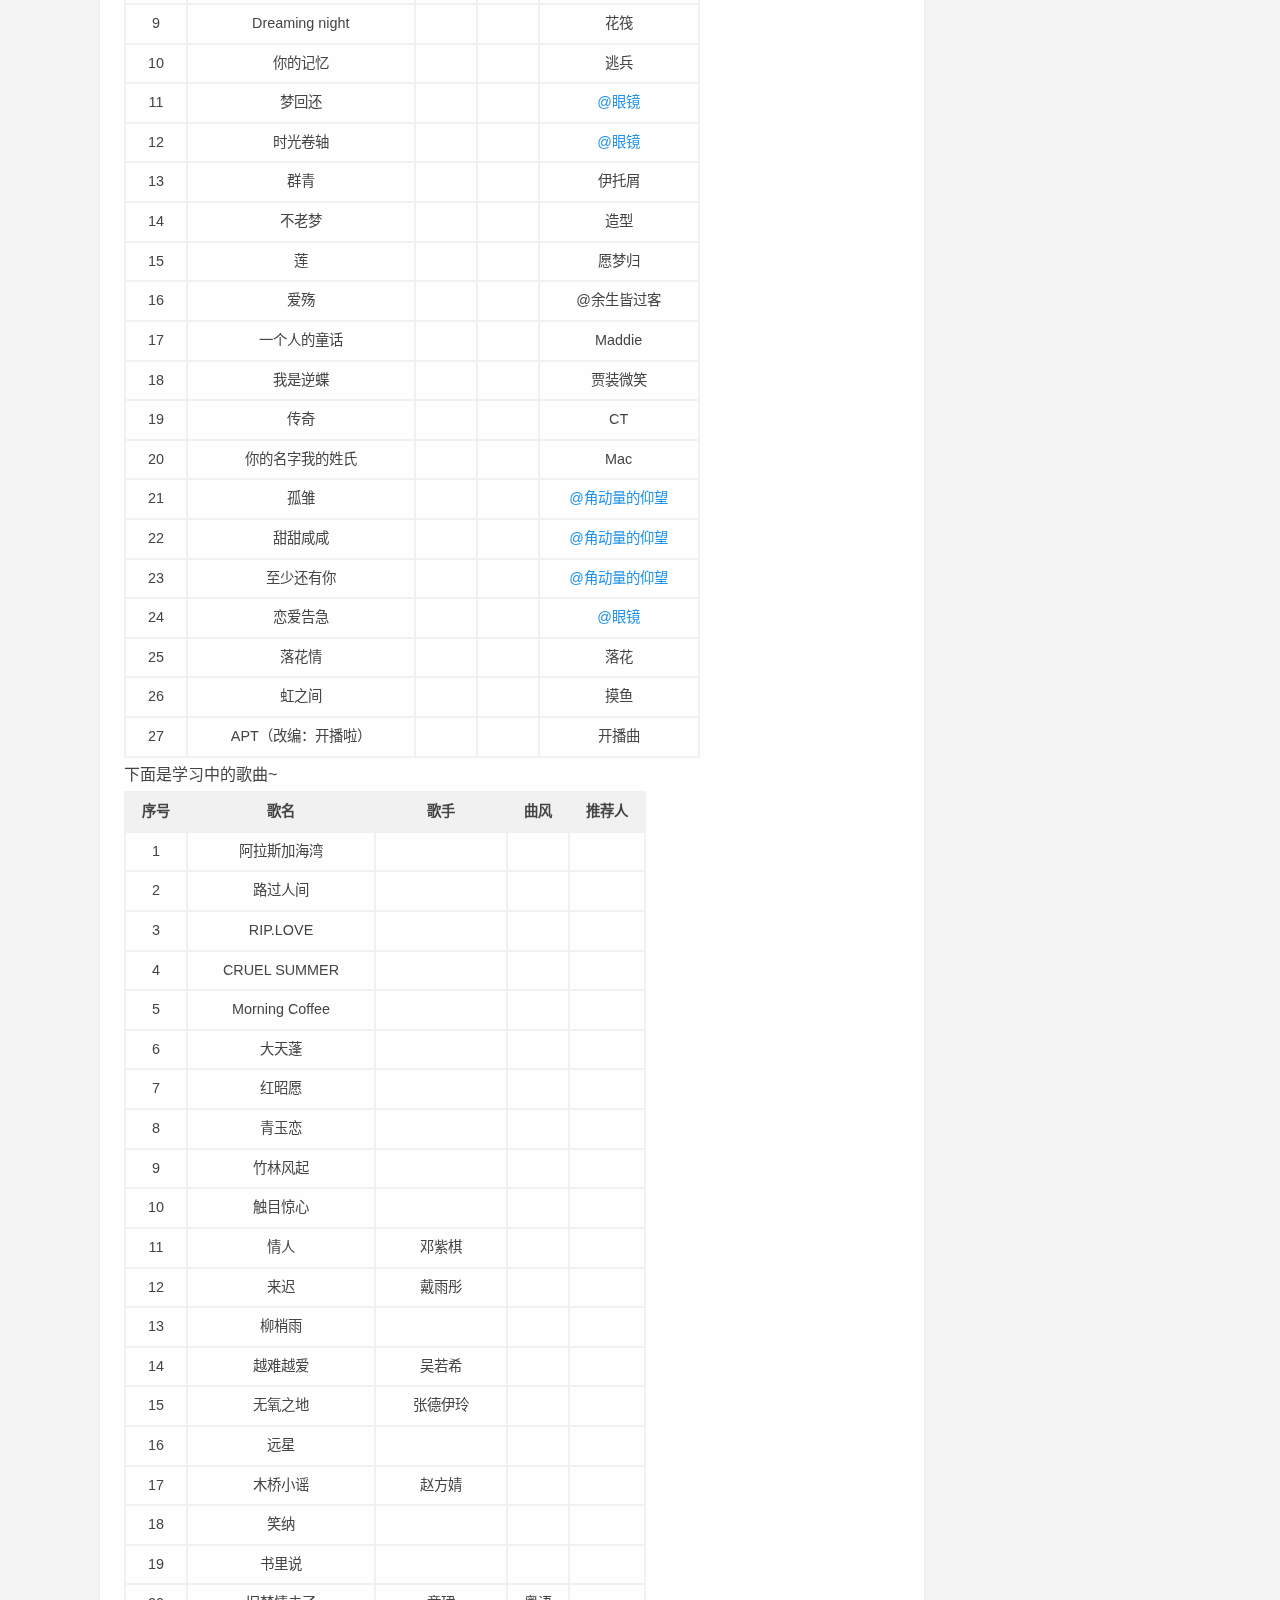
==== commit fc8dcb44: "Site updated: 2024-12-21 20:48:19" ====
--- a/index.html
+++ b/index.html
@@ -1839,7 +1839,7 @@
     debug: "env",
     cdn: {"js":{"app":"/js/app.js","parallax":"/js/plugins/parallax.js","rightMenu":"/js/plugins/rightMenu.js","rightMenus":"/js/plugins/rightMenus.js","sites":"/js/plugins/tags/sites.js","friends":"/js/plugins/tags/friends.js","contributors":"/js/plugins/tags/contributors.js","search":"/js/search/hexo.js"},"css":{"style":"/css/style.css"}},
     default: {"avatar":"https://unpkg.com/volantis-static@0.0.1654736714924/media/placeholder/avatar/round/3442075.svg","link":"https://unpkg.com/volantis-static@0.0.1654736714924/media/placeholder/link/8f277b4ee0ecd.svg","cover":"https://unpkg.com/volantis-static@0.0.1654736714924/media/placeholder/cover/76b86c0226ffd.svg","image":"https://unpkg.com/volantis-static@0.0.1654736714924/media/placeholder/image/2659360.svg"},
-    lastupdate: new Date(1733837574523),
+    lastupdate: new Date(1734785295112),
     sidebar: {
       for_page: ["blogger","category","donate","text"],
       for_post: ["toc"],
@@ -2630,7 +2630,7 @@
       
         <meta name="referrer" content="no-referrer" />
 
-<img src="https://i0.hdslb.com/bfs/new_dyn/ba8bbca76ccdf7bf26943fb57d25a57f3546684095203395.png" class="lazyload" data-srcset="https://i0.hdslb.com/bfs/new_dyn/ba8bbca76ccdf7bf26943fb57d25a57f3546684095203395.png" srcset="[data-uri]" alt="benefits.png">
+" class="lazyload" data-srcset="" srcset="[data-uri]" class="lazyload" data-srcset="" srcset="[data-uri]<img src="" alt="benefits.png">
 
       
     
@@ -4915,7 +4915,7 @@
 <td align="center">恋爱告急</td>
 <td align="center">鞠婧祎</td>
 <td align="center">流行</td>
-<td align="center">@眼镜</td>
+<td align="center"><a target="_blank" rel="noopener" href="https://space.bilibili.com/306939721">@眼镜</a></td>
 </tr>
 <tr>
 <td align="center">320</td>
@@ -5018,14 +5018,14 @@
 <td align="center">梦回还</td>
 <td align="center"></td>
 <td align="center"></td>
-<td align="center">眼镜</td>
+<td align="center"><a target="_blank" rel="noopener" href="https://space.bilibili.com/306939721">@眼镜</a></td>
 </tr>
 <tr>
 <td align="center">12</td>
 <td align="center">时光卷轴</td>
 <td align="center"></td>
 <td align="center"></td>
-<td align="center">眼镜</td>
+<td align="center"><a target="_blank" rel="noopener" href="https://space.bilibili.com/306939721">@眼镜</a></td>
 </tr>
 <tr>
 <td align="center">13</td>
@@ -5088,28 +5088,28 @@
 <td align="center">孤雏</td>
 <td align="center"></td>
 <td align="center"></td>
-<td align="center">角动量</td>
+<td align="center"><a target="_blank" rel="noopener" href="https://space.bilibili.com/388650482?spm_id_from=333.337.0.0">@角动量的仰望</a></td>
 </tr>
 <tr>
 <td align="center">22</td>
 <td align="center">甜甜咸咸</td>
 <td align="center"></td>
 <td align="center"></td>
-<td align="center">角动量</td>
+<td align="center"><a target="_blank" rel="noopener" href="https://space.bilibili.com/388650482?spm_id_from=333.337.0.0">@角动量的仰望</a></td>
 </tr>
 <tr>
 <td align="center">23</td>
 <td align="center">至少还有你</td>
 <td align="center"></td>
 <td align="center"></td>
-<td align="center">角动量</td>
+<td align="center"><a target="_blank" rel="noopener" href="https://space.bilibili.com/388650482?spm_id_from=333.337.0.0">@角动量的仰望</a></td>
 </tr>
 <tr>
 <td align="center">24</td>
 <td align="center">恋爱告急</td>
 <td align="center"></td>
 <td align="center"></td>
-<td align="center">眼镜</td>
+<td align="center"><a target="_blank" rel="noopener" href="https://space.bilibili.com/306939721">@眼镜</a></td>
 </tr>
 <tr>
 <td align="center">25</td>
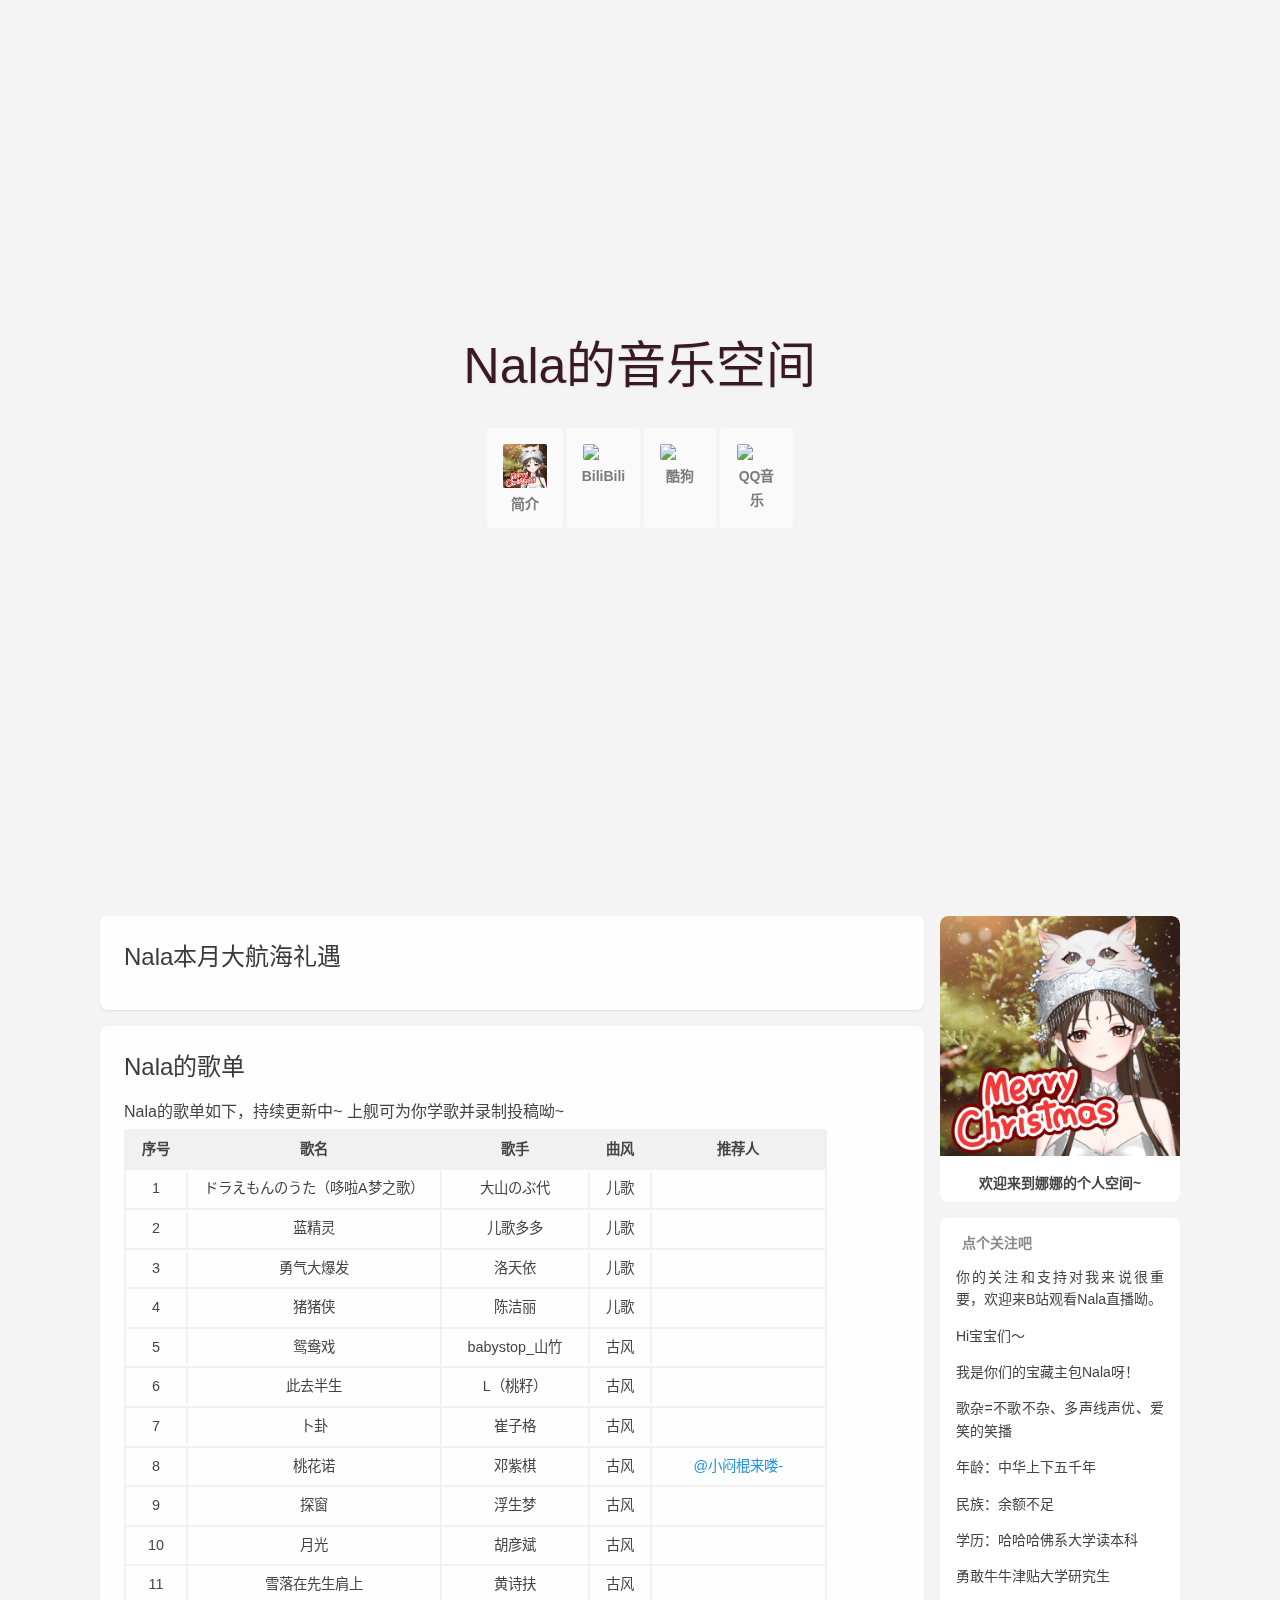
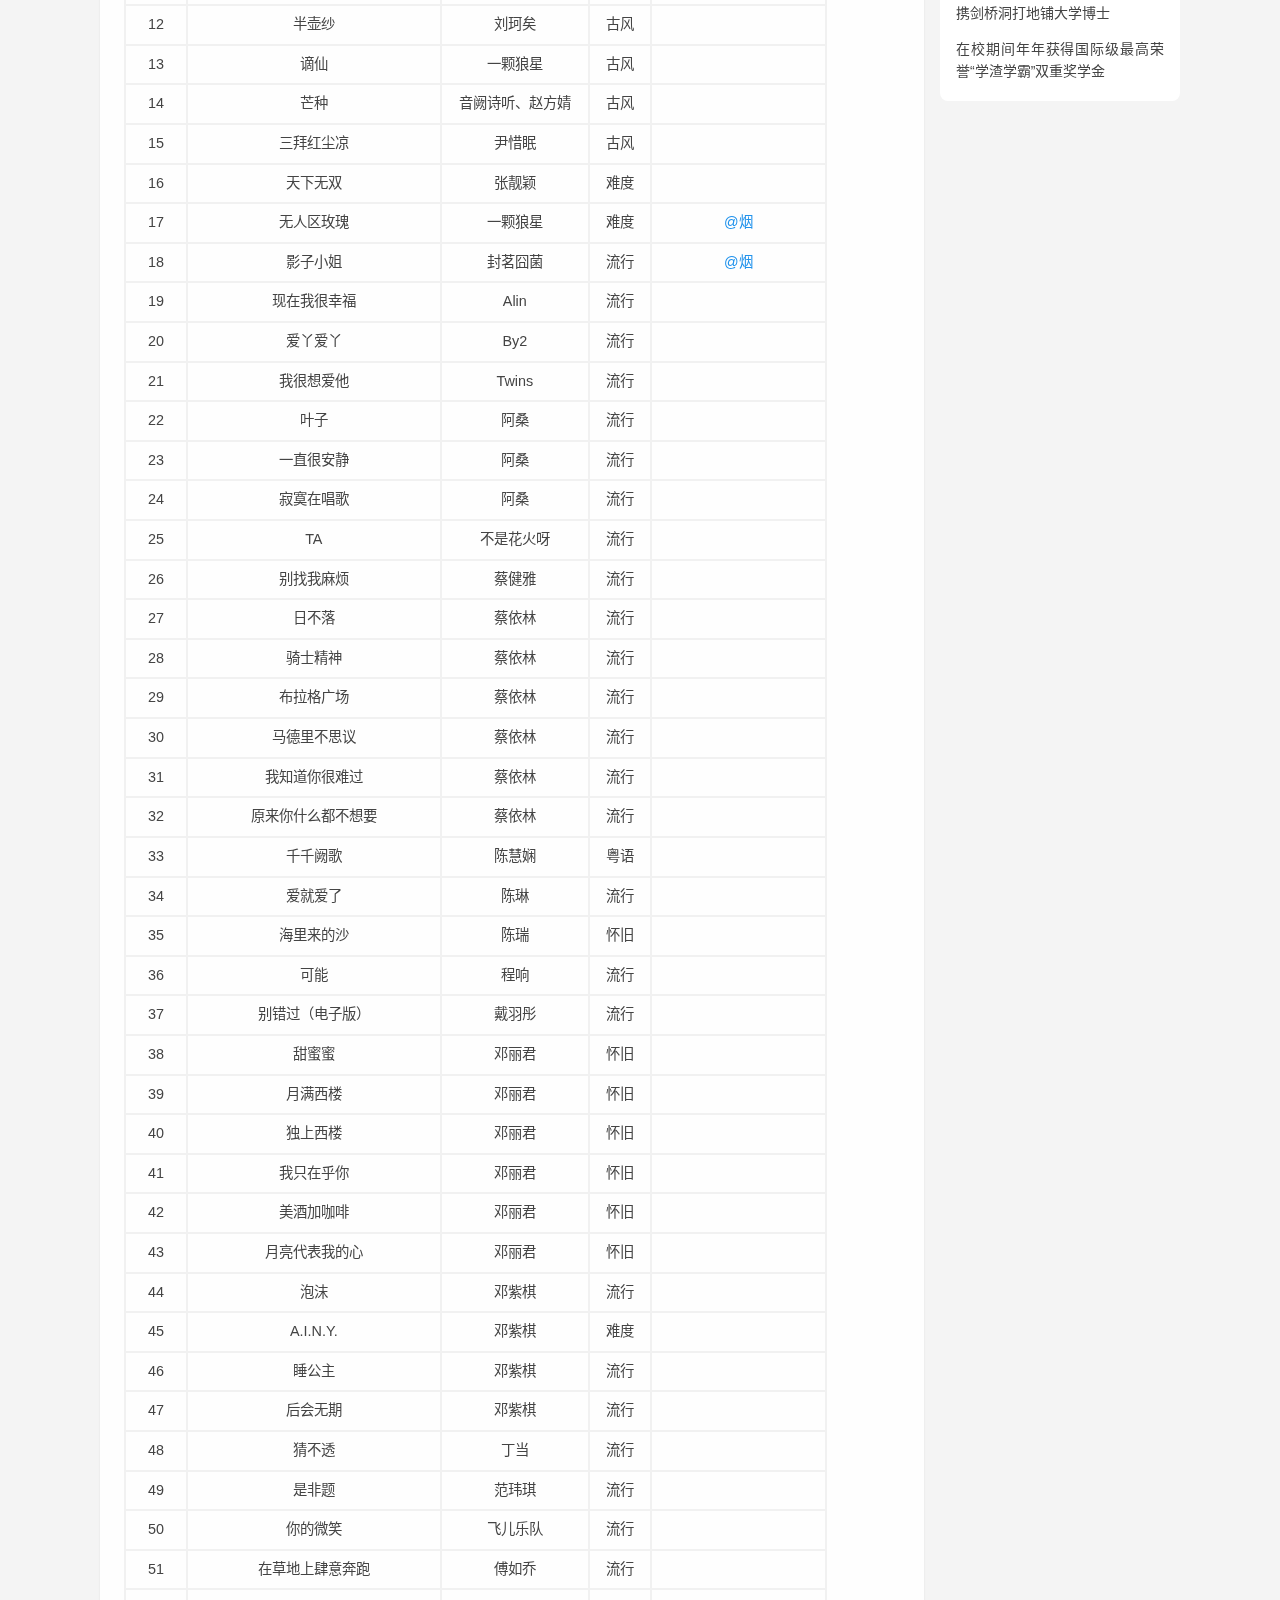
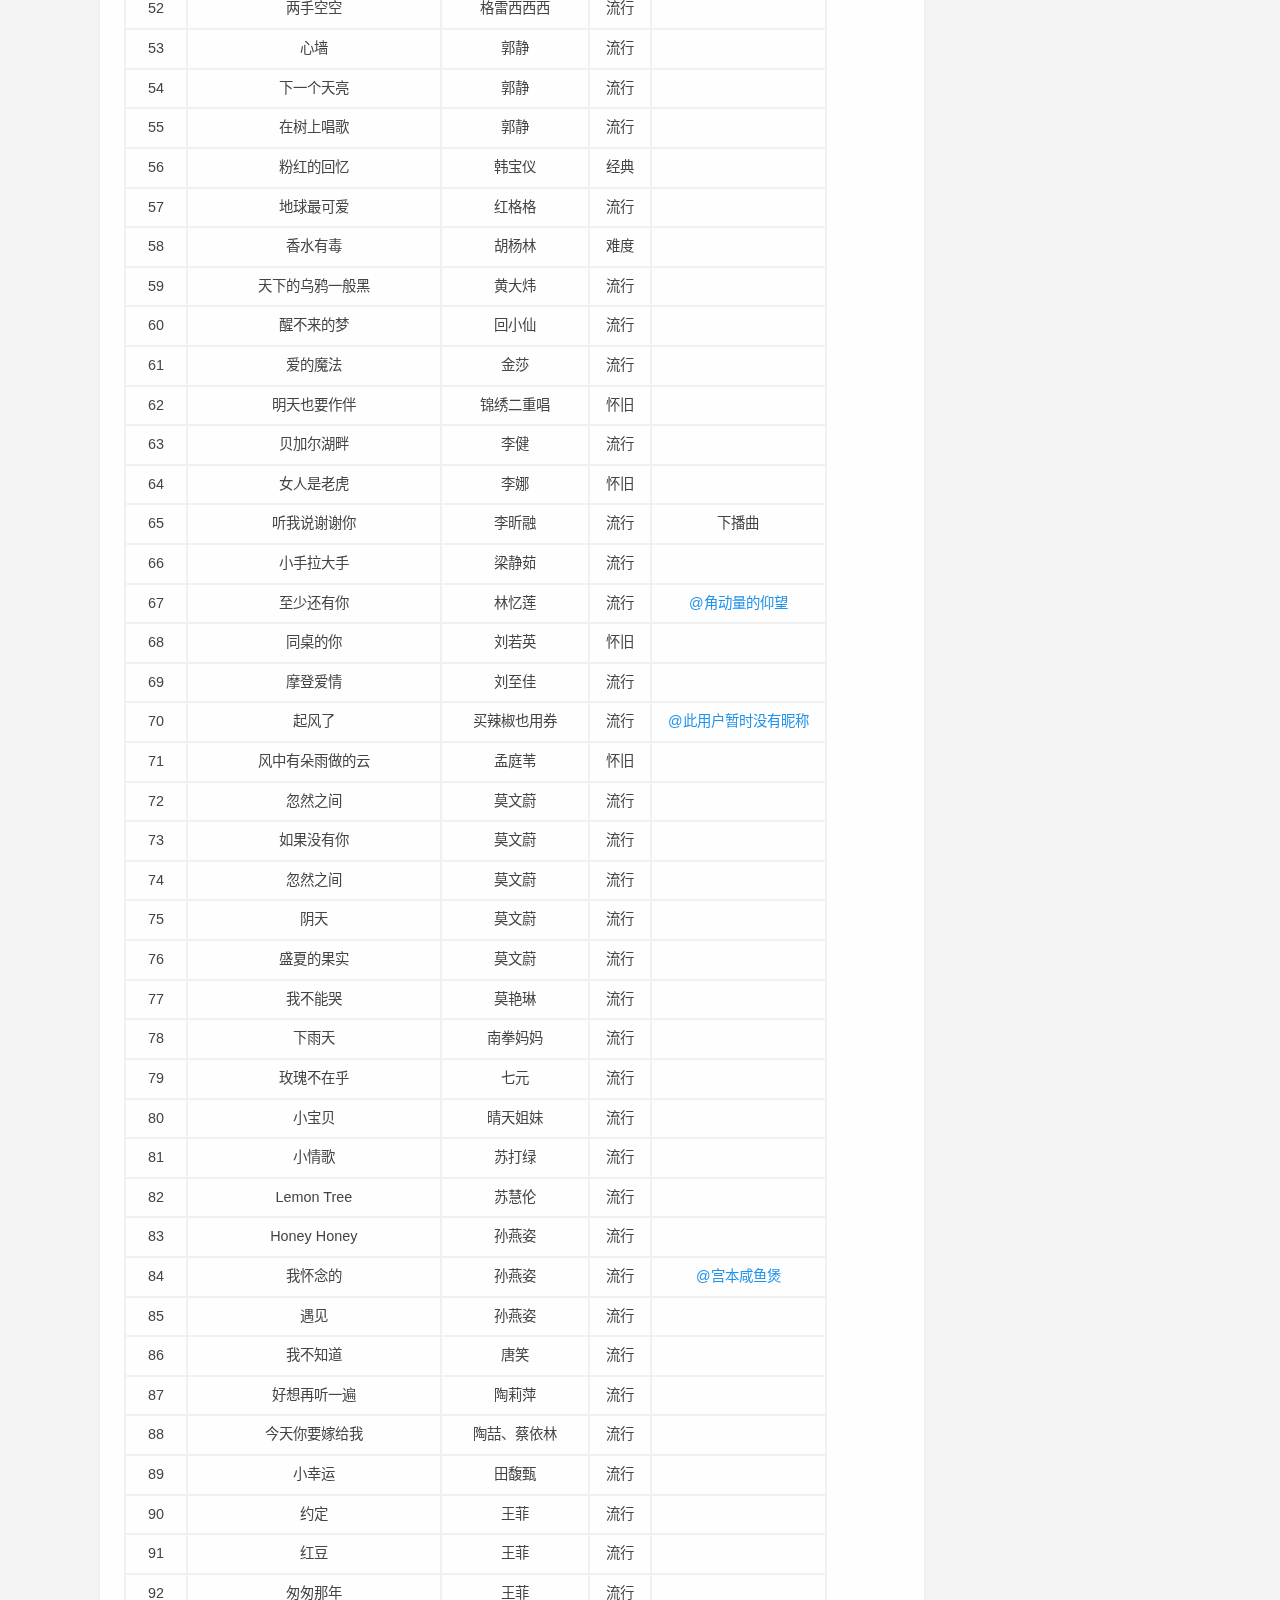
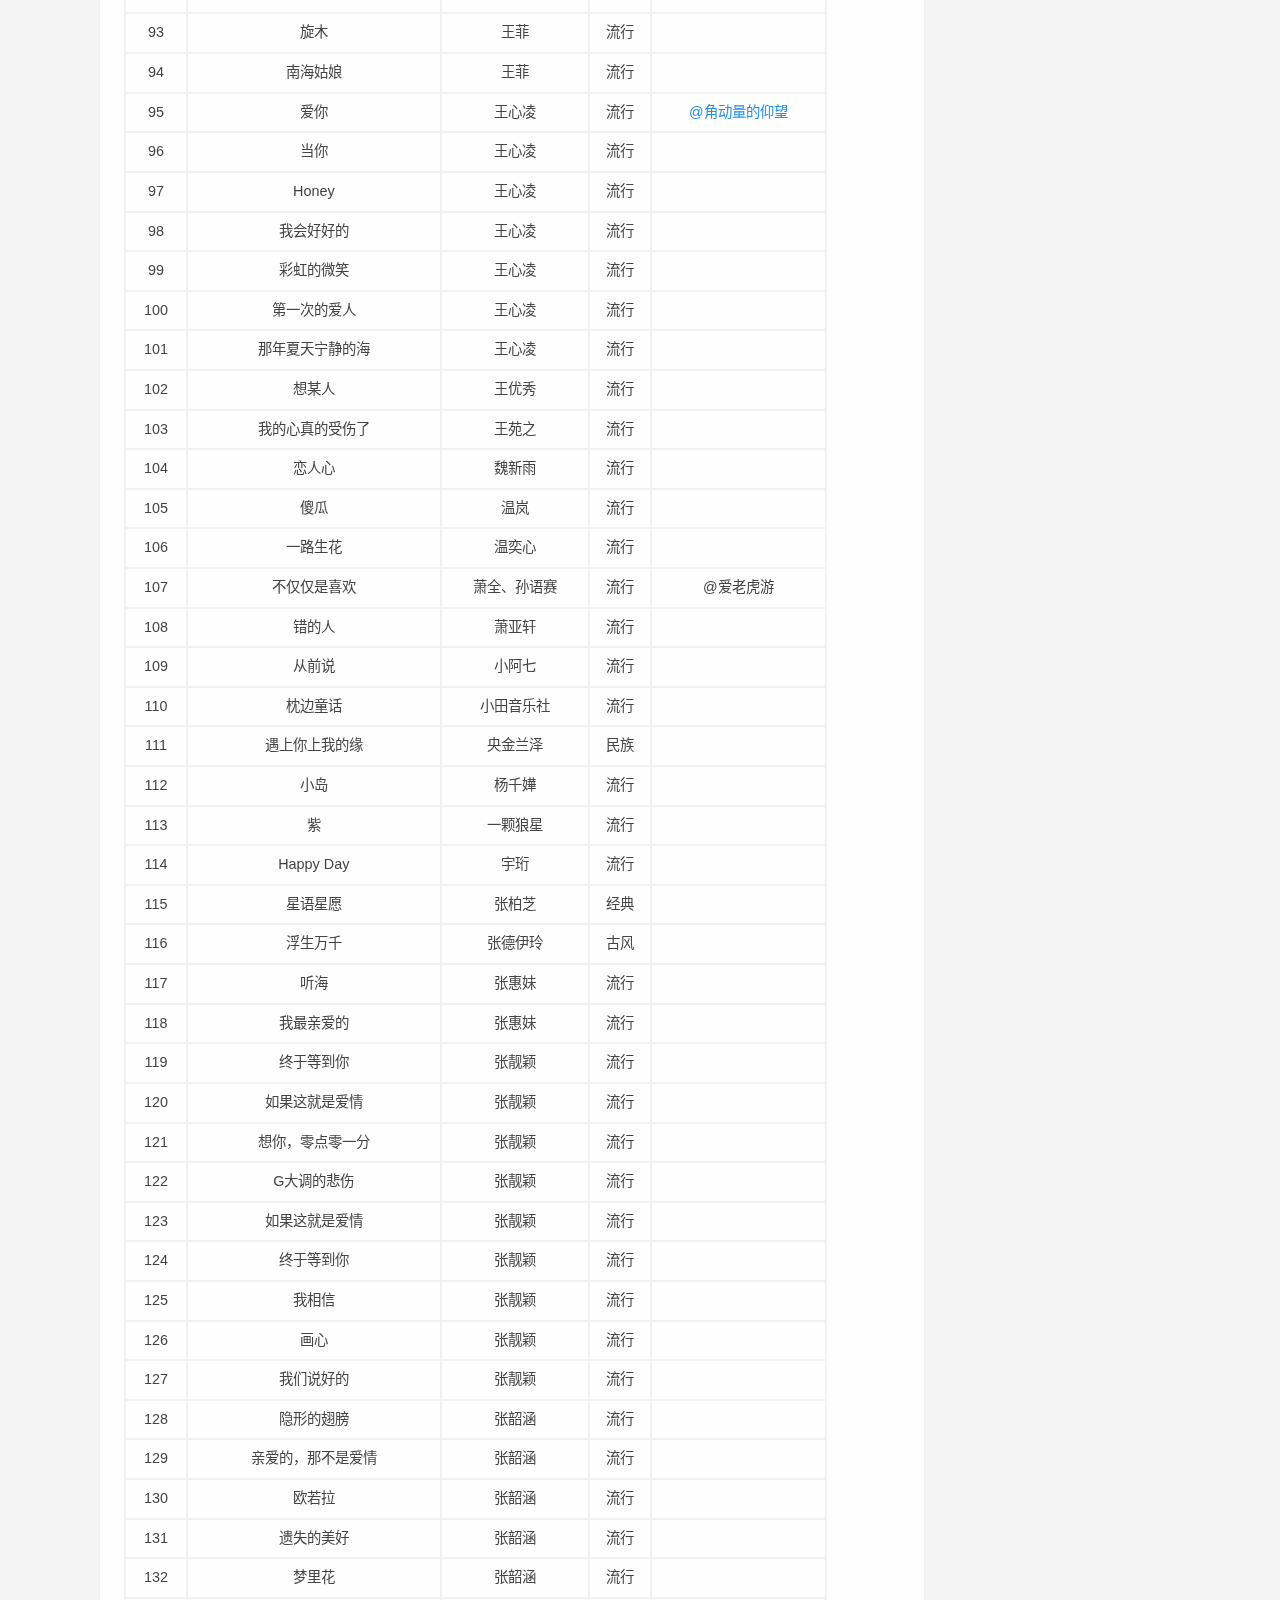
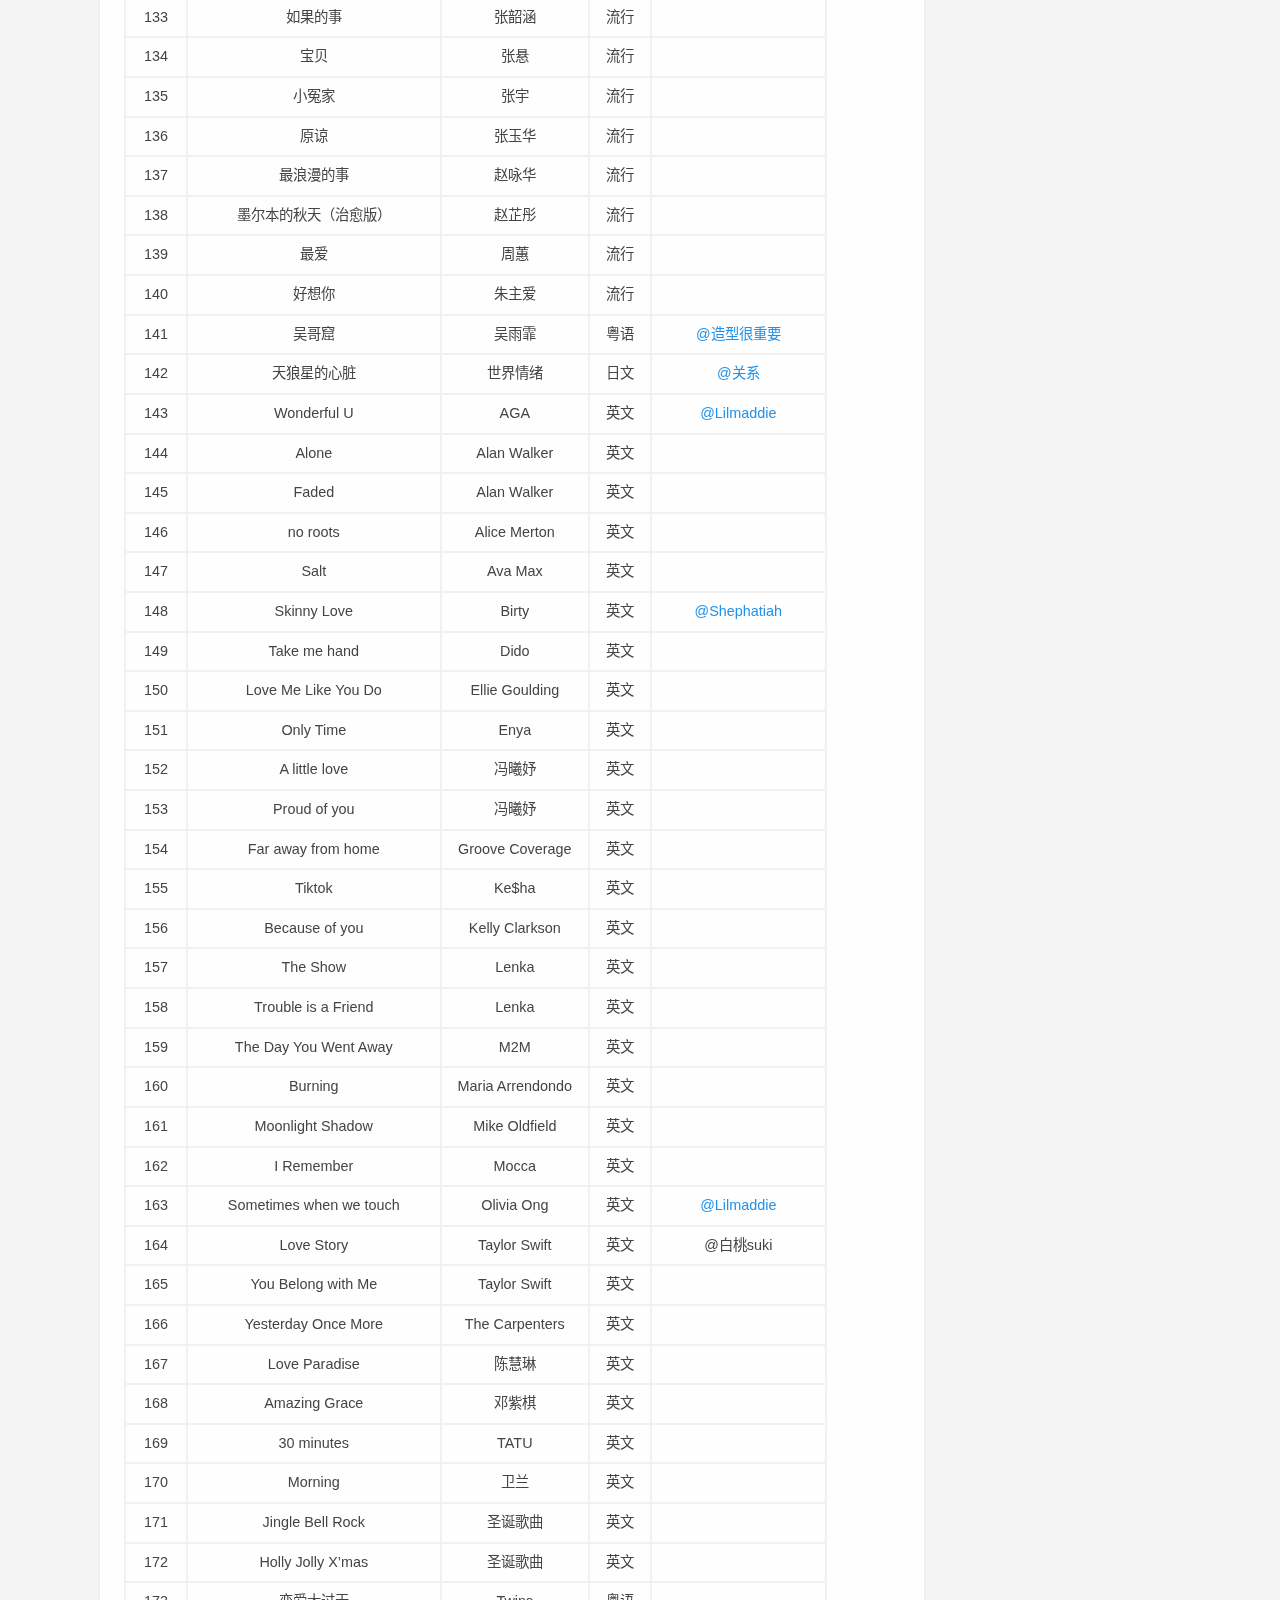
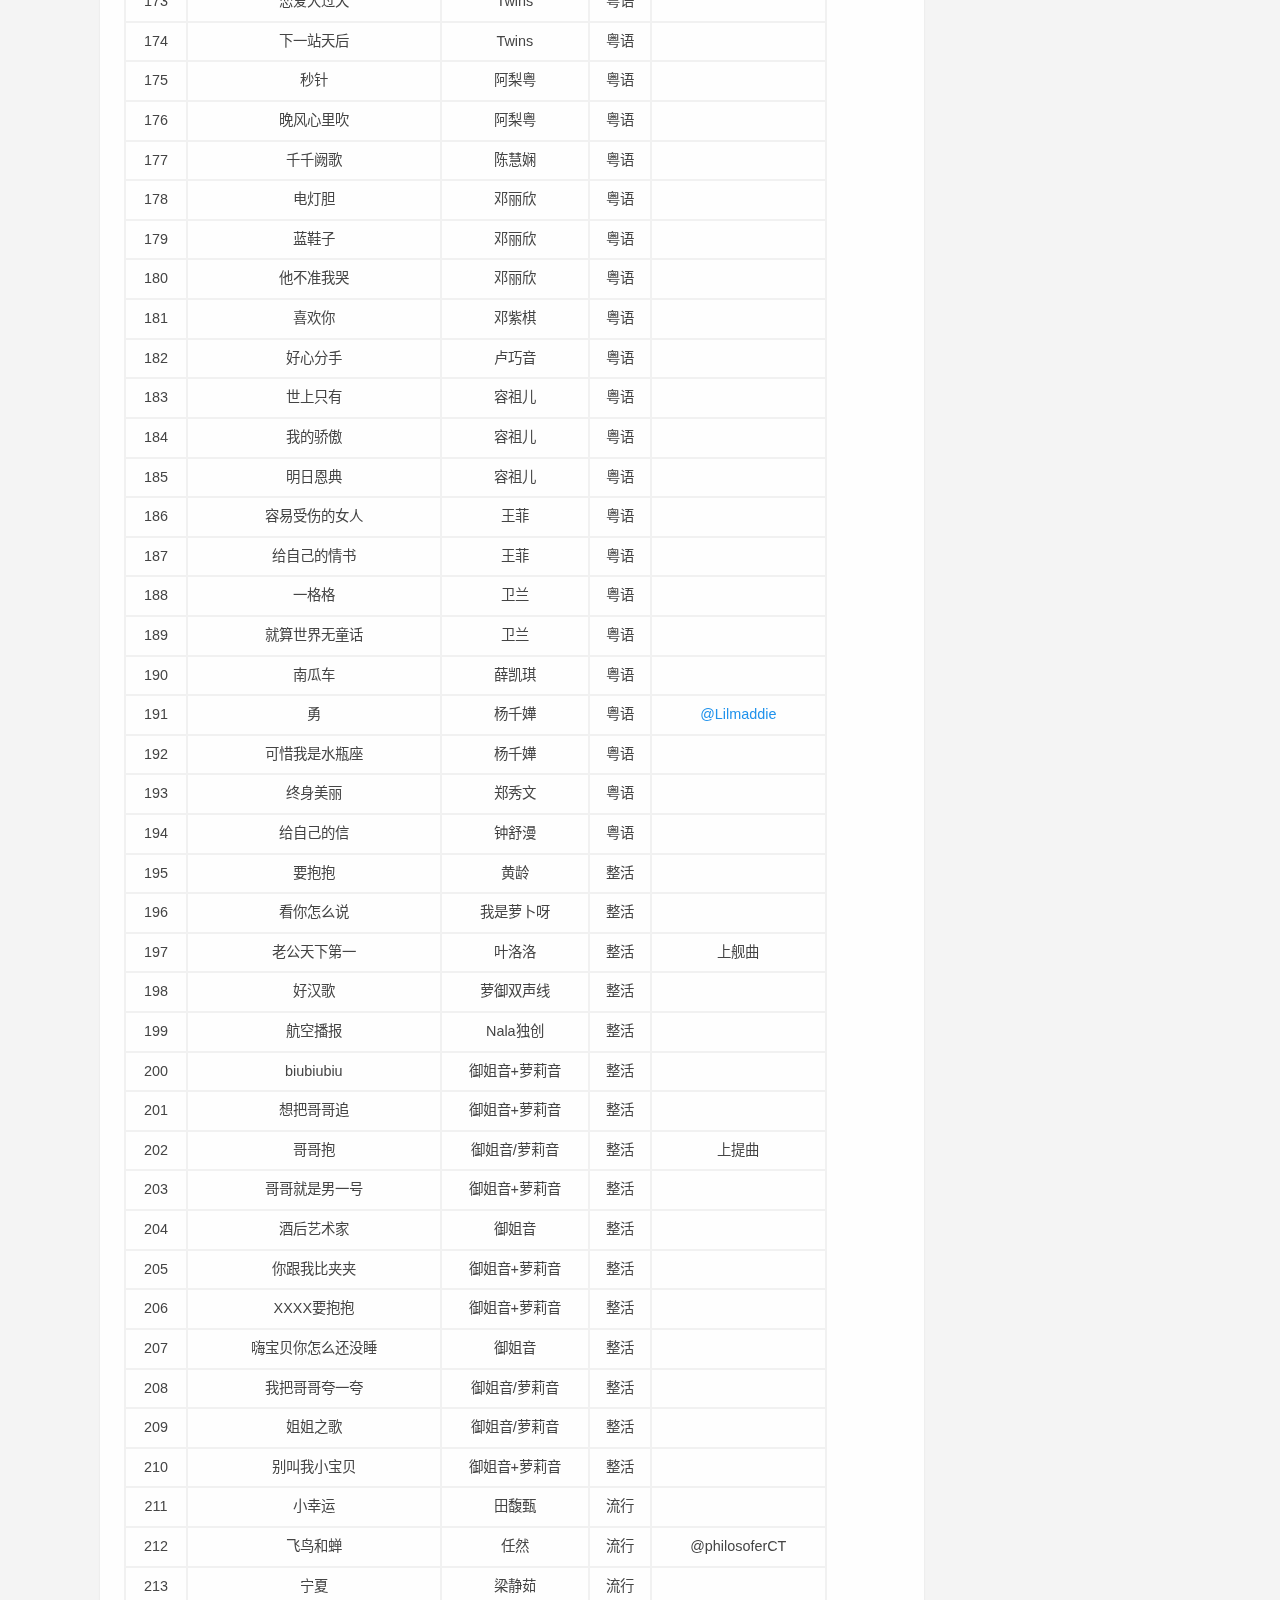
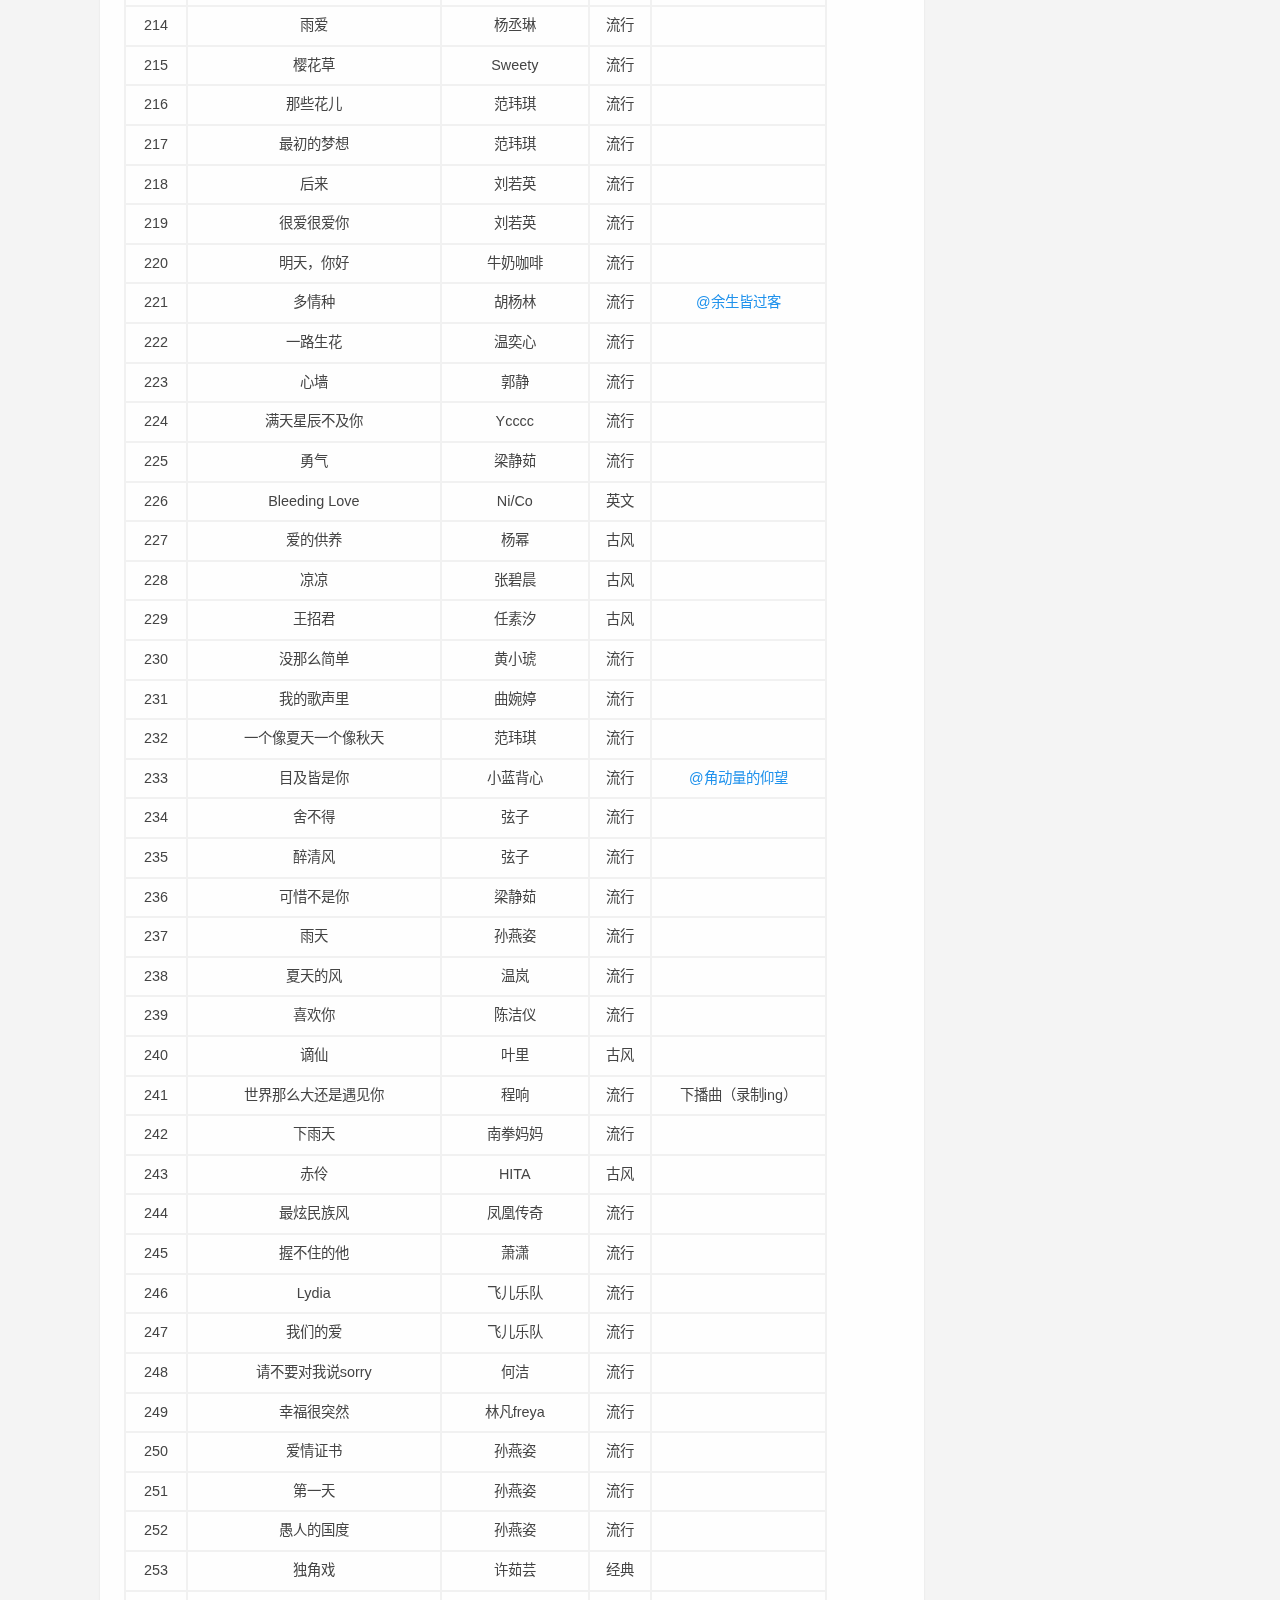
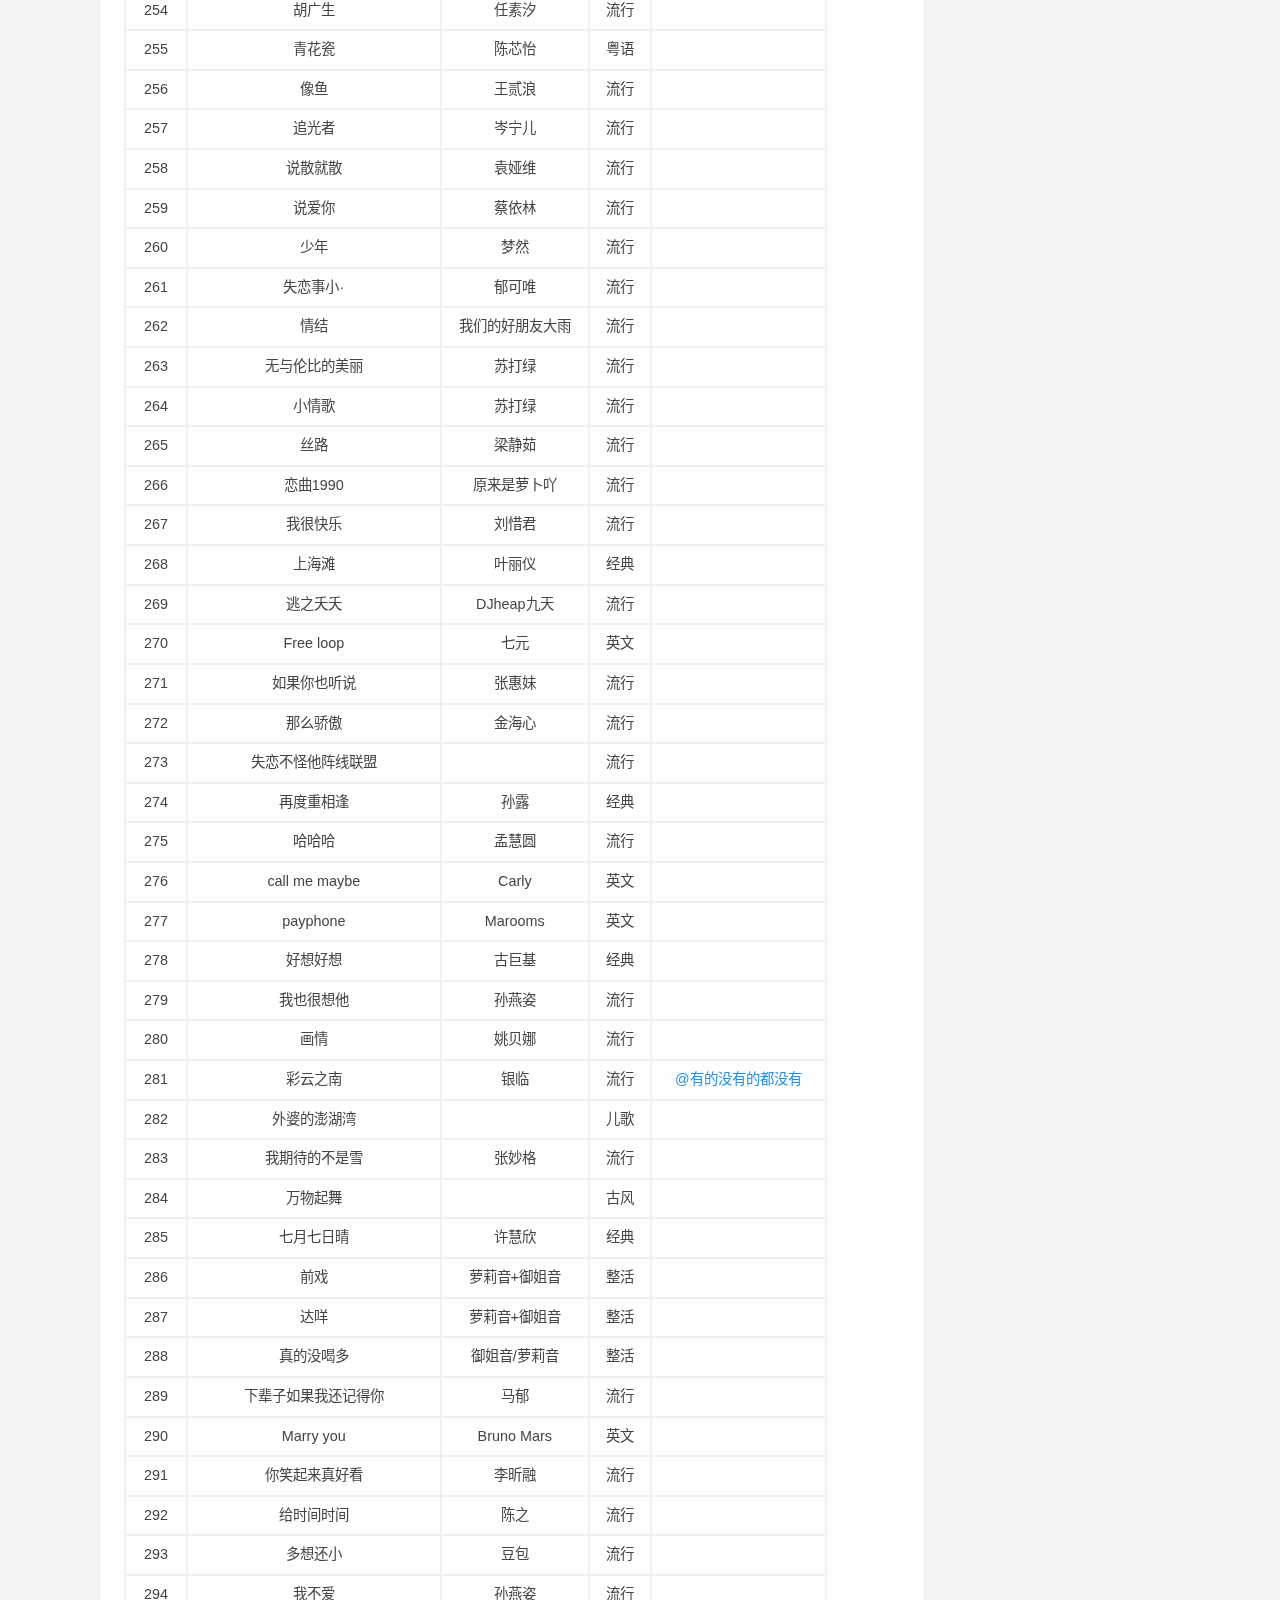
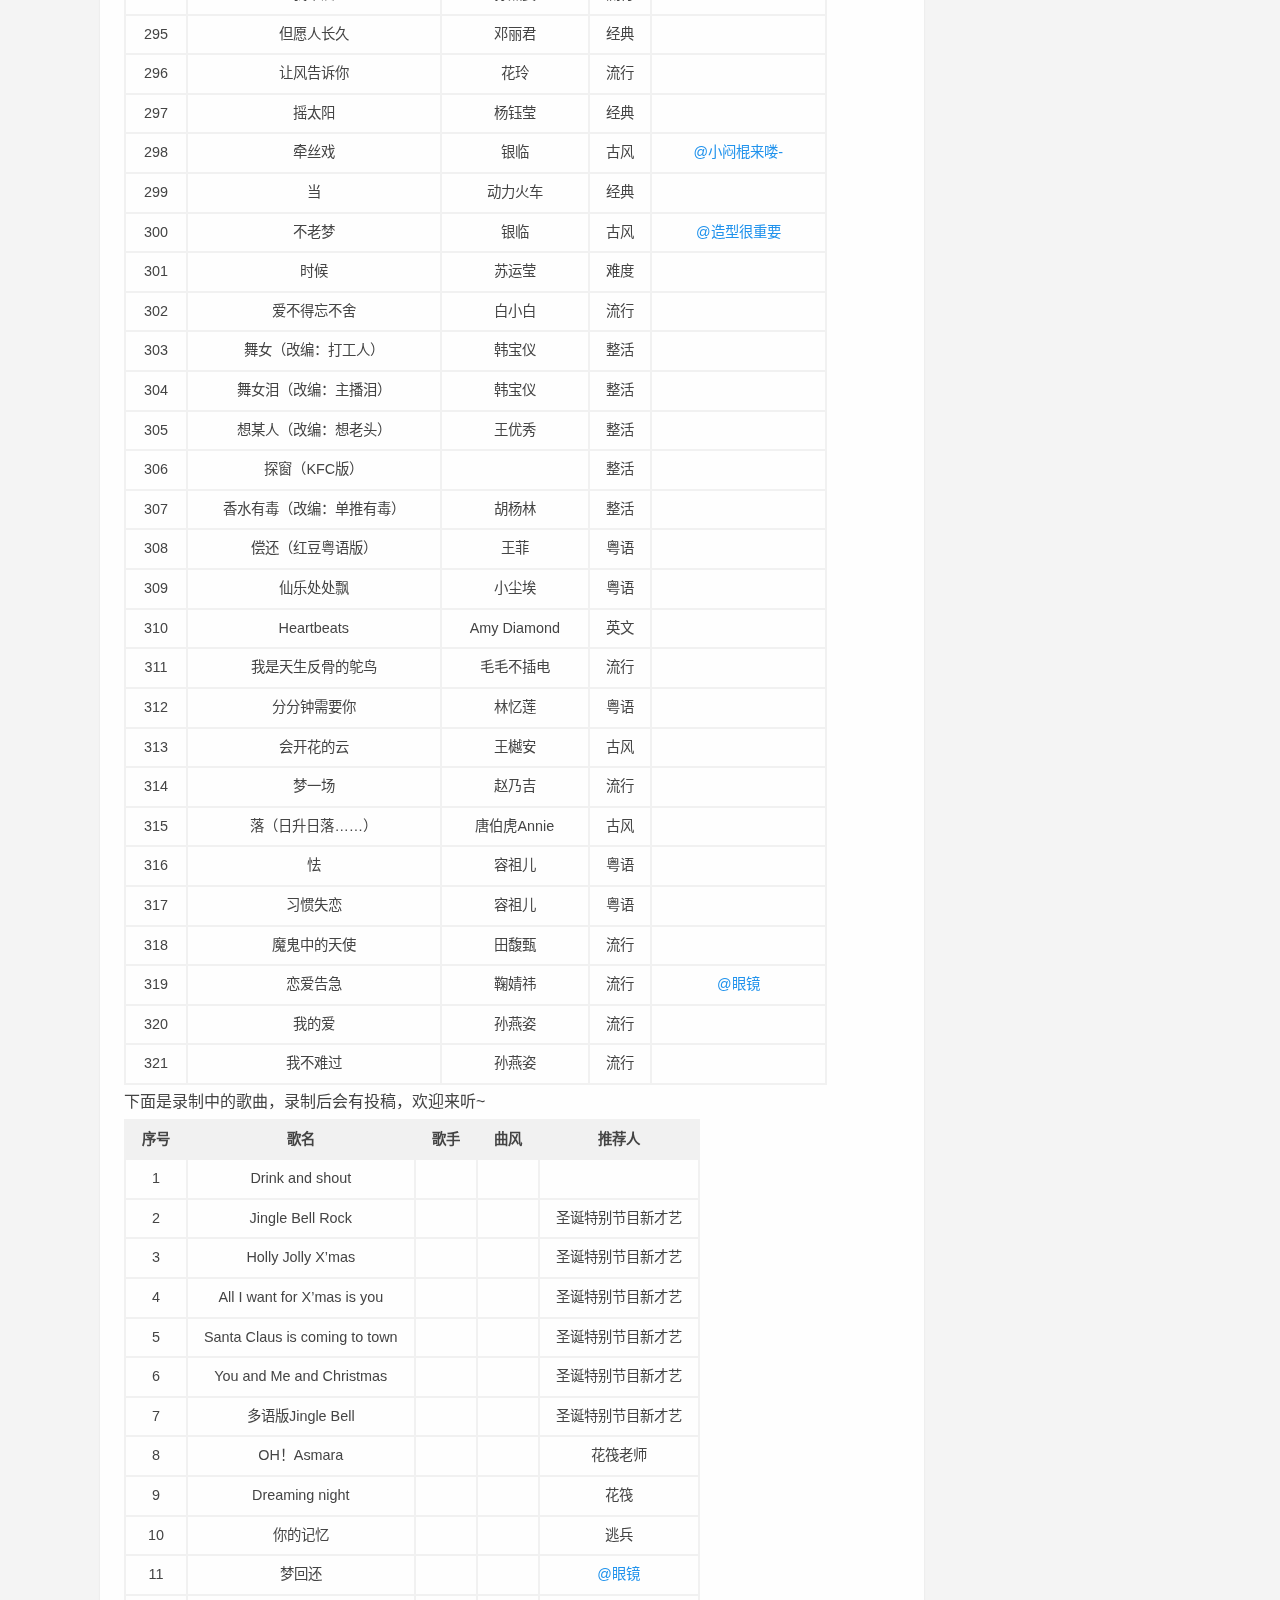
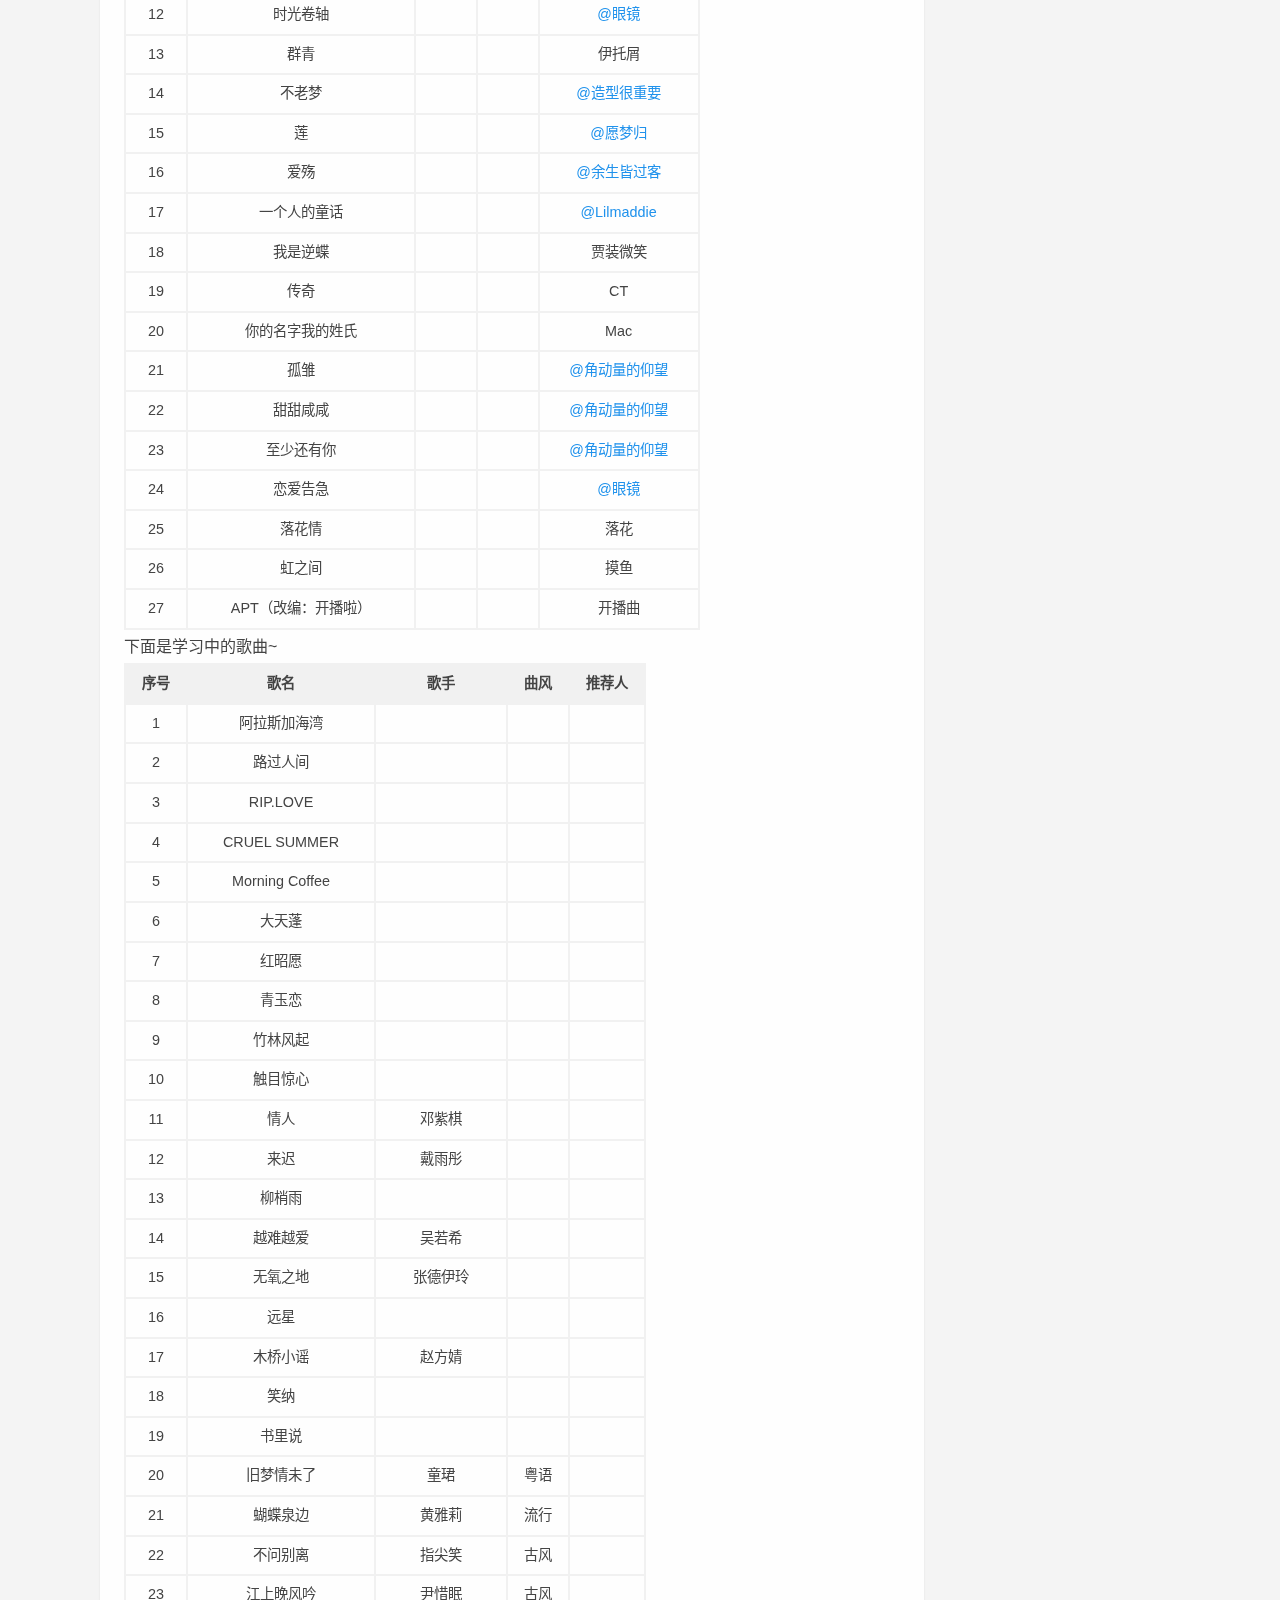
==== commit 758c5430: "Site updated: 2024-12-21 20:55:36" ====
--- a/index.html
+++ b/index.html
@@ -1839,7 +1839,7 @@
     debug: "env",
     cdn: {"js":{"app":"/js/app.js","parallax":"/js/plugins/parallax.js","rightMenu":"/js/plugins/rightMenu.js","rightMenus":"/js/plugins/rightMenus.js","sites":"/js/plugins/tags/sites.js","friends":"/js/plugins/tags/friends.js","contributors":"/js/plugins/tags/contributors.js","search":"/js/search/hexo.js"},"css":{"style":"/css/style.css"}},
     default: {"avatar":"https://unpkg.com/volantis-static@0.0.1654736714924/media/placeholder/avatar/round/3442075.svg","link":"https://unpkg.com/volantis-static@0.0.1654736714924/media/placeholder/link/8f277b4ee0ecd.svg","cover":"https://unpkg.com/volantis-static@0.0.1654736714924/media/placeholder/cover/76b86c0226ffd.svg","image":"https://unpkg.com/volantis-static@0.0.1654736714924/media/placeholder/image/2659360.svg"},
-    lastupdate: new Date(1734785295112),
+    lastupdate: new Date(1734785732878),
     sidebar: {
       for_page: ["blogger","category","donate","text"],
       for_post: ["toc"],
@@ -2628,9 +2628,9 @@
   <div class='md article-desc' itemprop="articleBody">
     
       
-        <meta name="referrer" content="no-referrer" />
-
-" class="lazyload" data-srcset="" srcset="[data-uri]" class="lazyload" data-srcset="" srcset="[data-uri]<img src="" alt="benefits.png">
+        <!--<meta name="referrer" content="no-referrer" />-->
+
+<!--" class="lazyload" data-srcset="" srcset="[data-uri]" class="lazyload" data-srcset="" srcset="[data-uri]<img src="" alt="benefits.png">-->
 
       
     
@@ -5039,28 +5039,28 @@
 <td align="center">不老梦</td>
 <td align="center"></td>
 <td align="center"></td>
-<td align="center">造型</td>
+<td align="center"><a target="_blank" rel="noopener" href="https://space.bilibili.com/18143950?spm_id_from=333.337.0.0">@造型很重要</a></td>
 </tr>
 <tr>
 <td align="center">15</td>
 <td align="center">莲</td>
 <td align="center"></td>
 <td align="center"></td>
-<td align="center">愿梦归</td>
+<td align="center"><a target="_blank" rel="noopener" href="https://space.bilibili.com/435640979">@愿梦归</a></td>
 </tr>
 <tr>
 <td align="center">16</td>
 <td align="center">爱殇</td>
 <td align="center"></td>
 <td align="center"></td>
-<td align="center">@余生皆过客</td>
+<td align="center"><a target="_blank" rel="noopener" href="https://space.bilibili.com/669050987?spm_id_from=333.337.0.0">@余生皆过客</a></td>
 </tr>
 <tr>
 <td align="center">17</td>
 <td align="center">一个人的童话</td>
 <td align="center"></td>
 <td align="center"></td>
-<td align="center">Maddie</td>
+<td align="center"><a target="_blank" rel="noopener" href="https://space.bilibili.com/385204303?spm_id_from=333.337.0.0">@Lilmaddie</a></td>
 </tr>
 <tr>
 <td align="center">18</td>
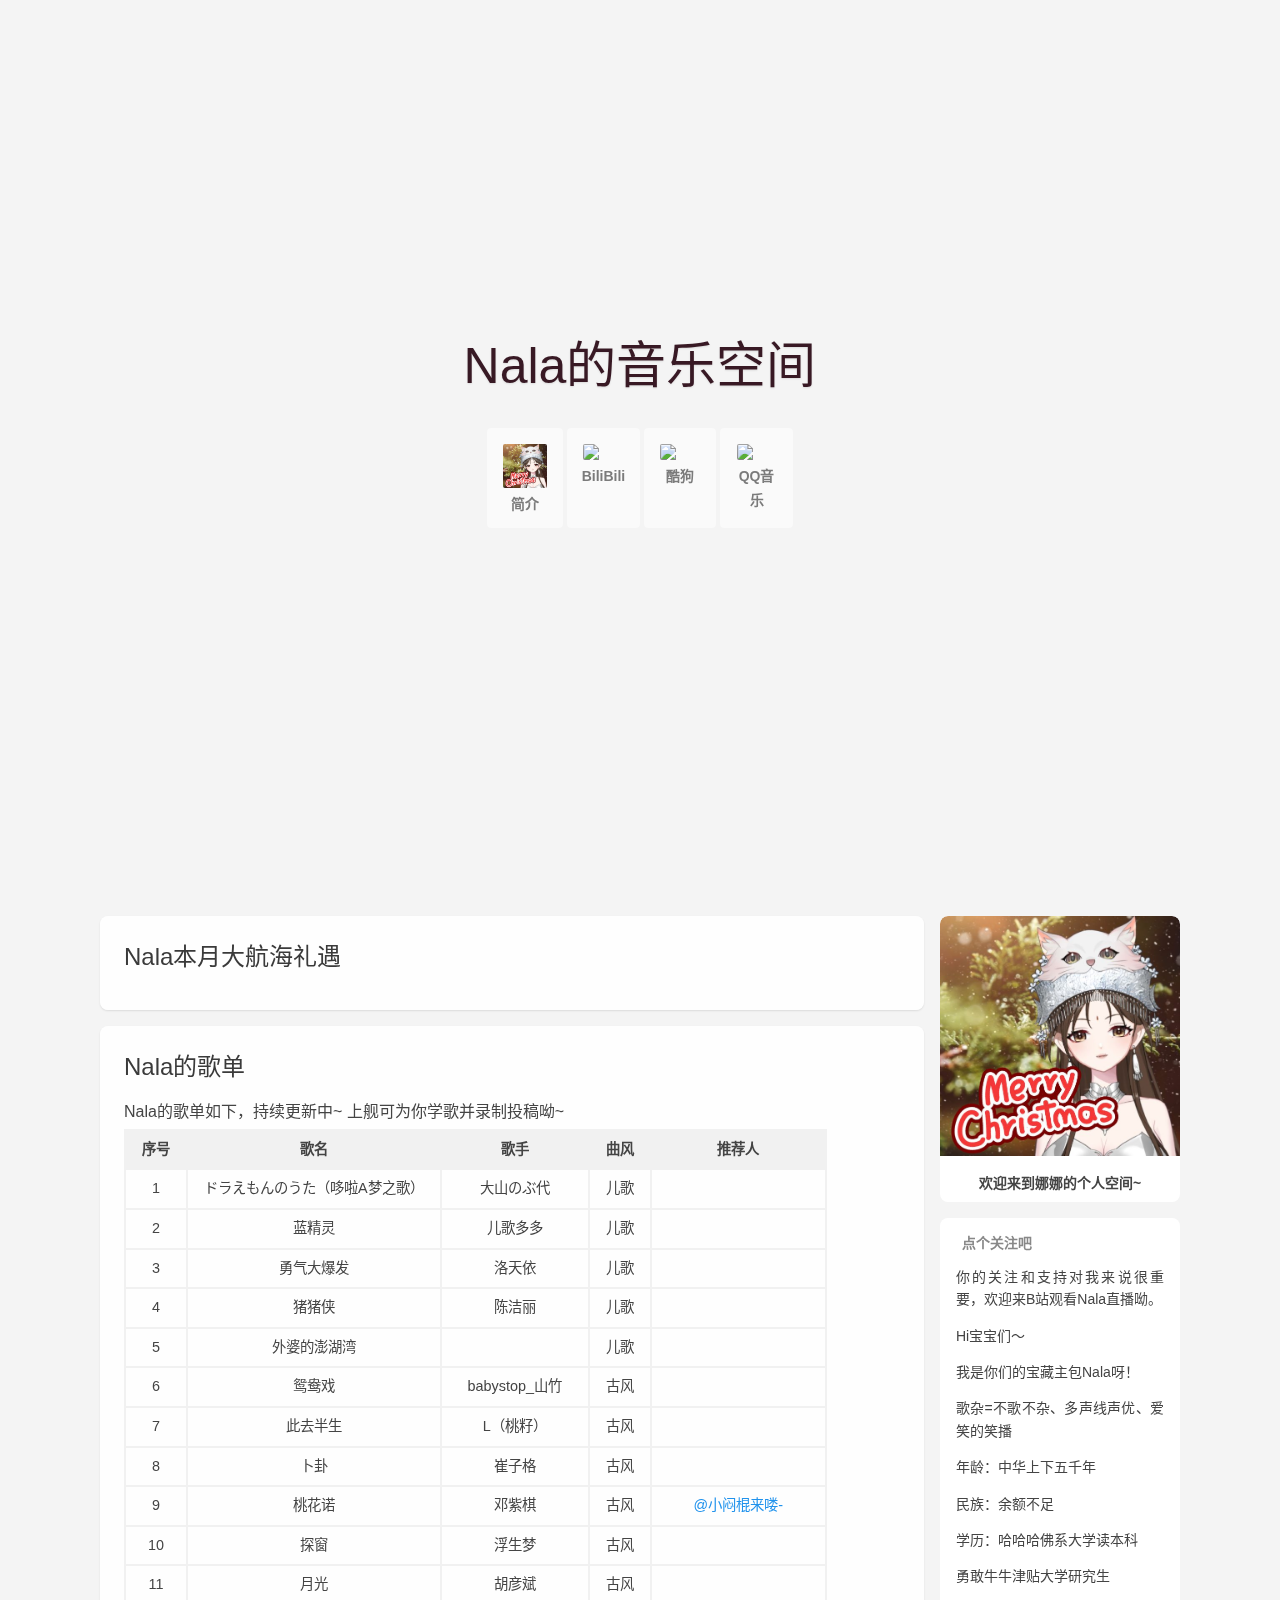
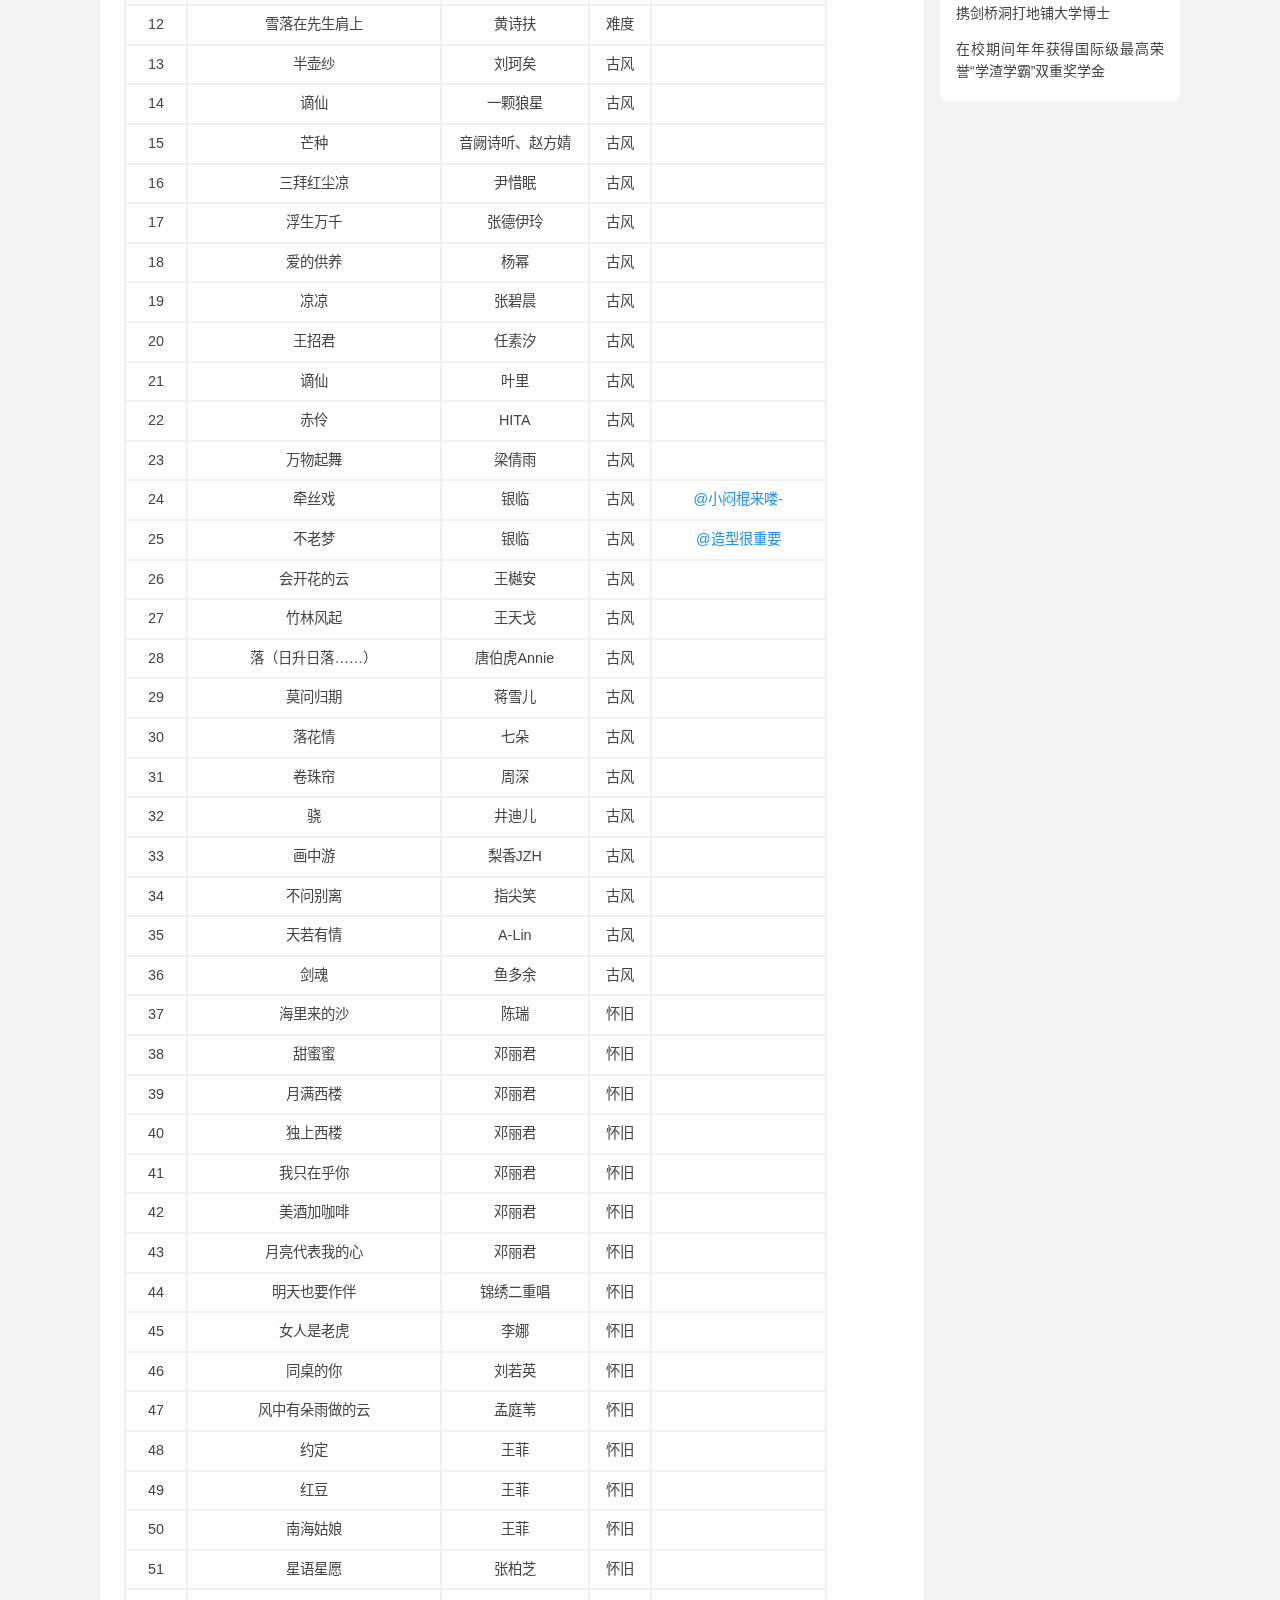
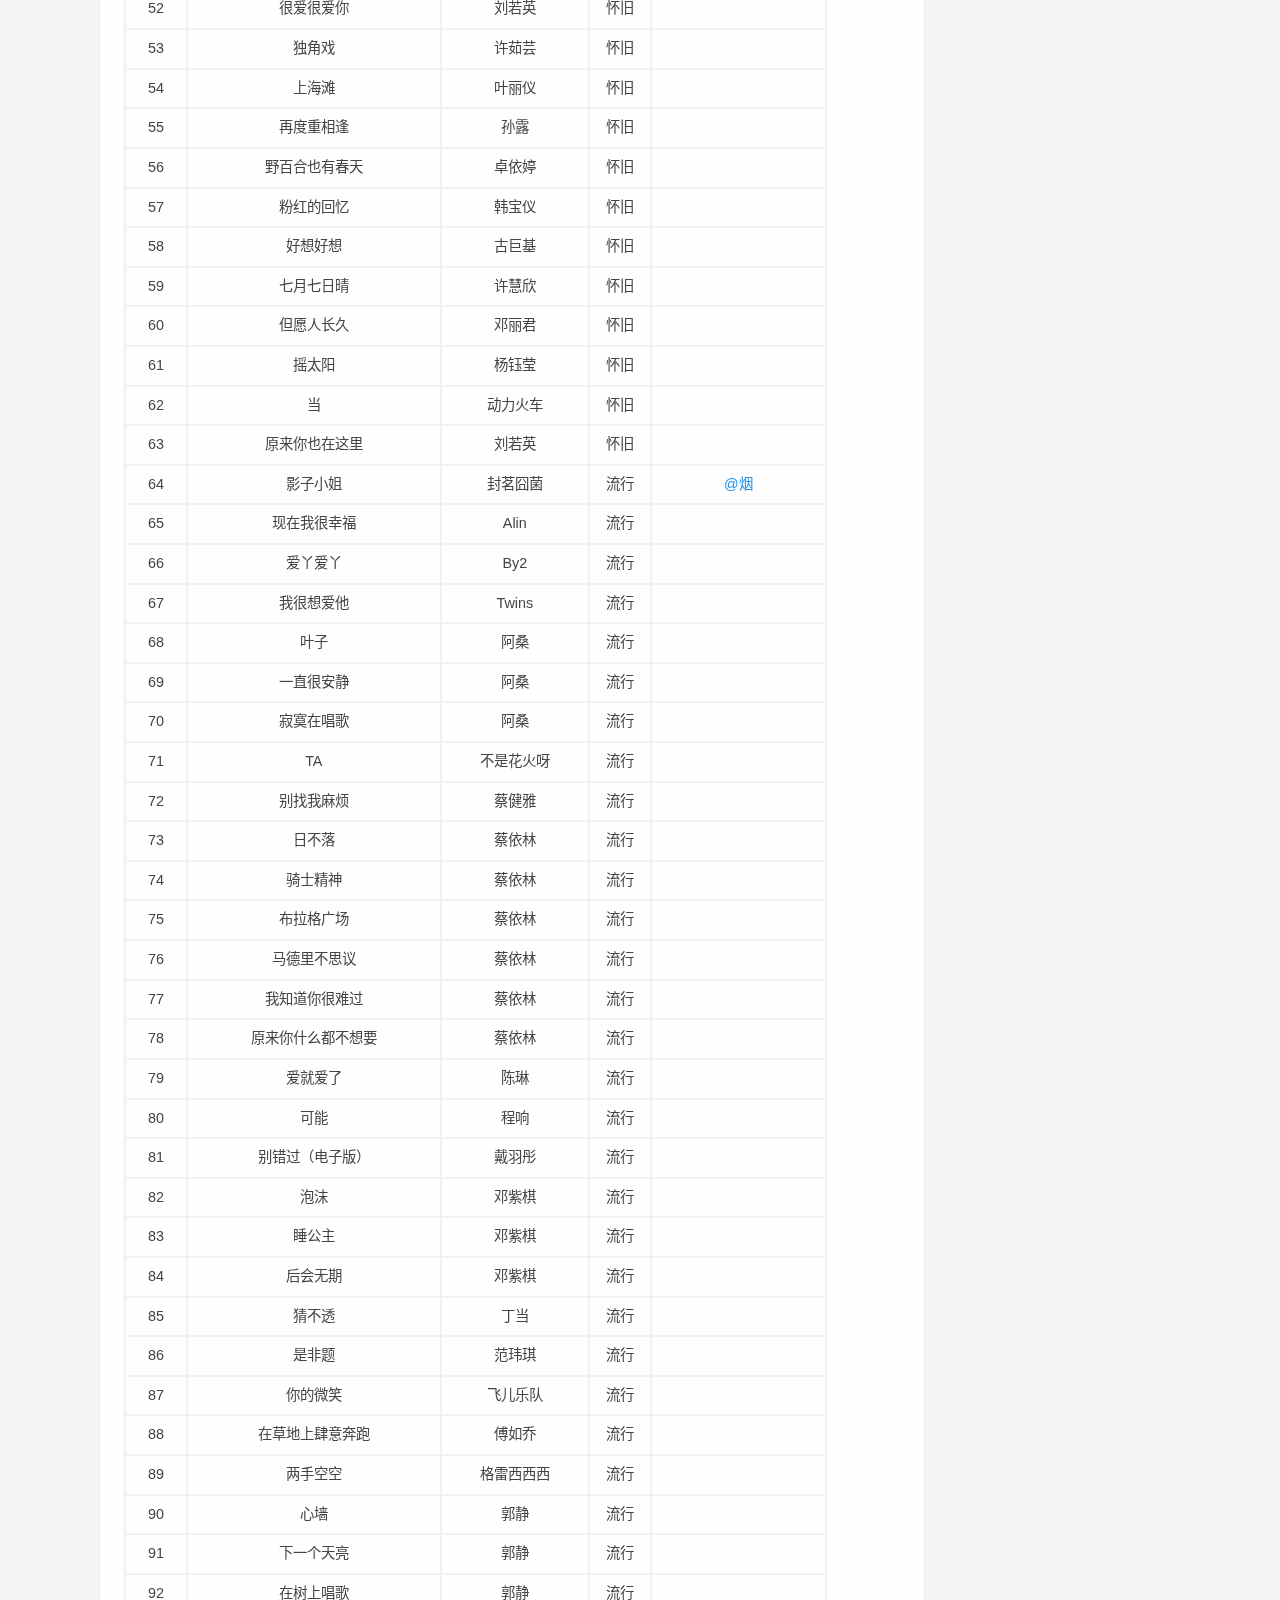
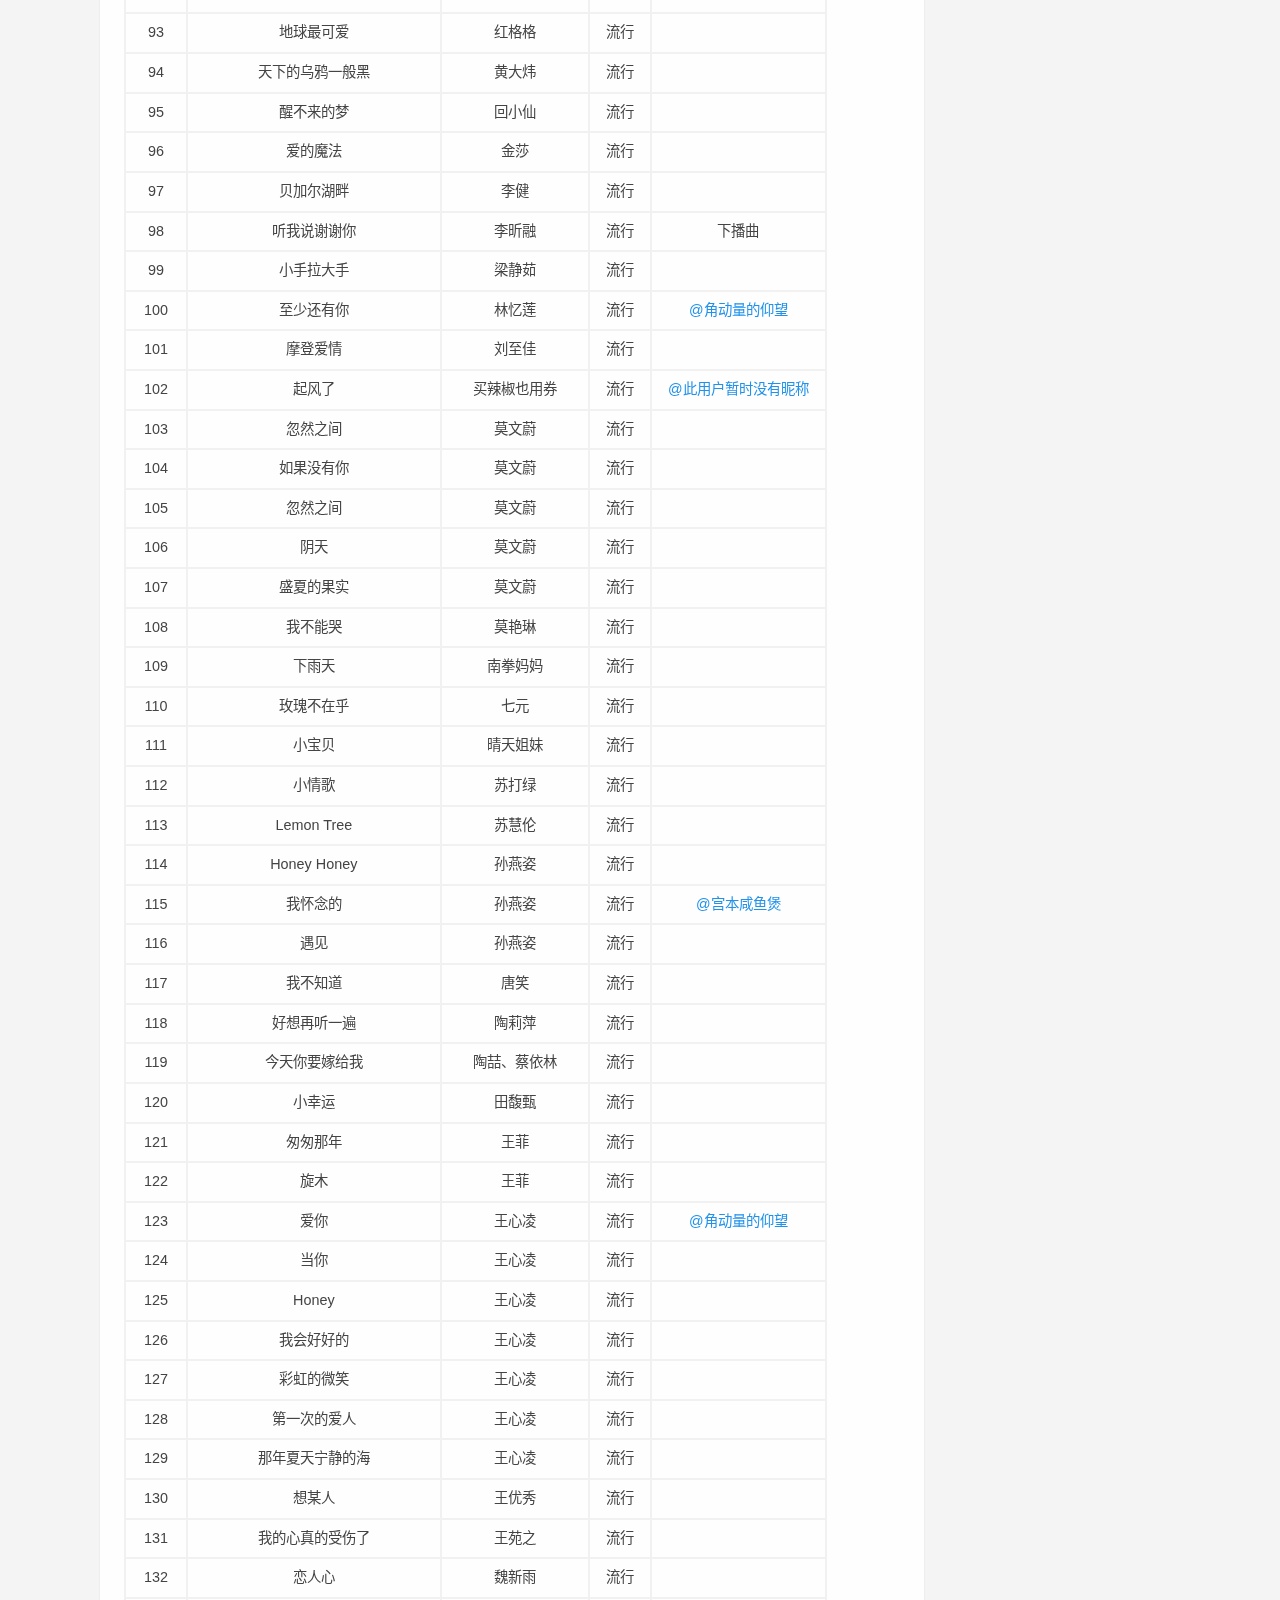
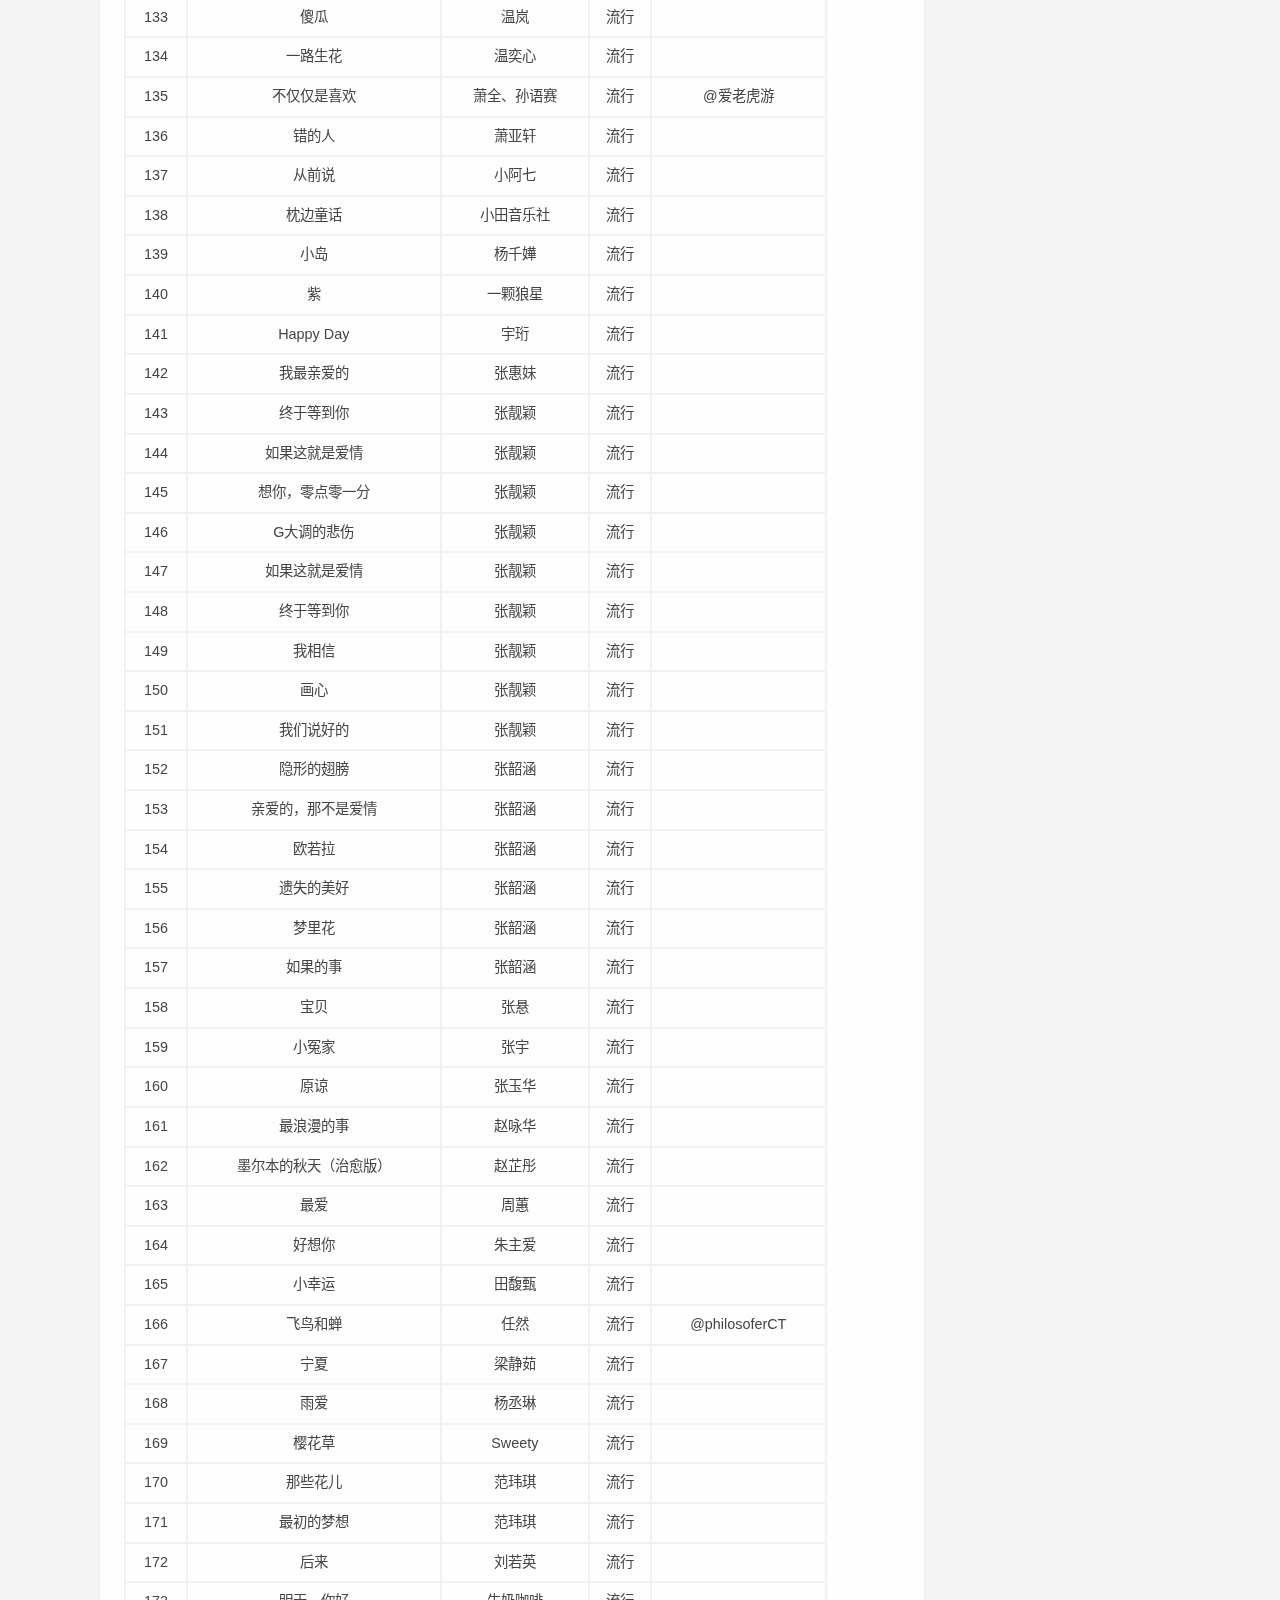
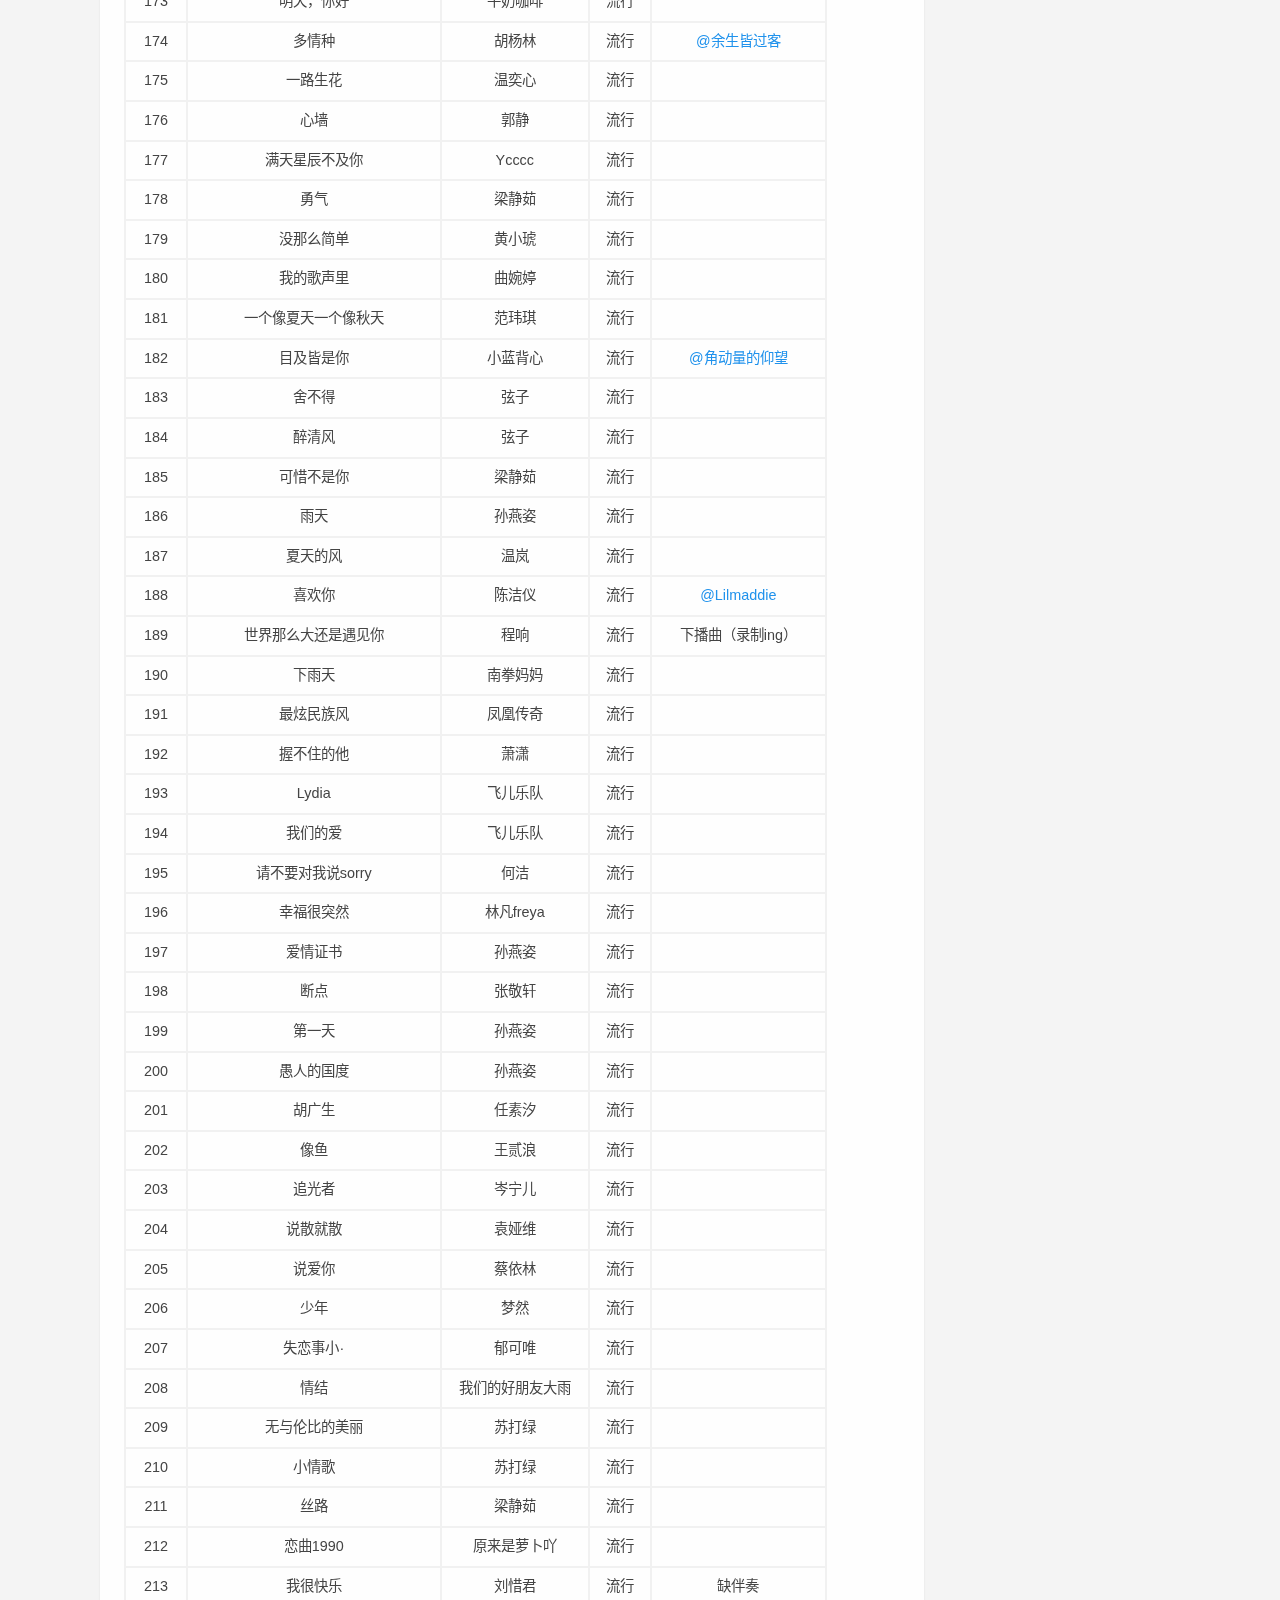
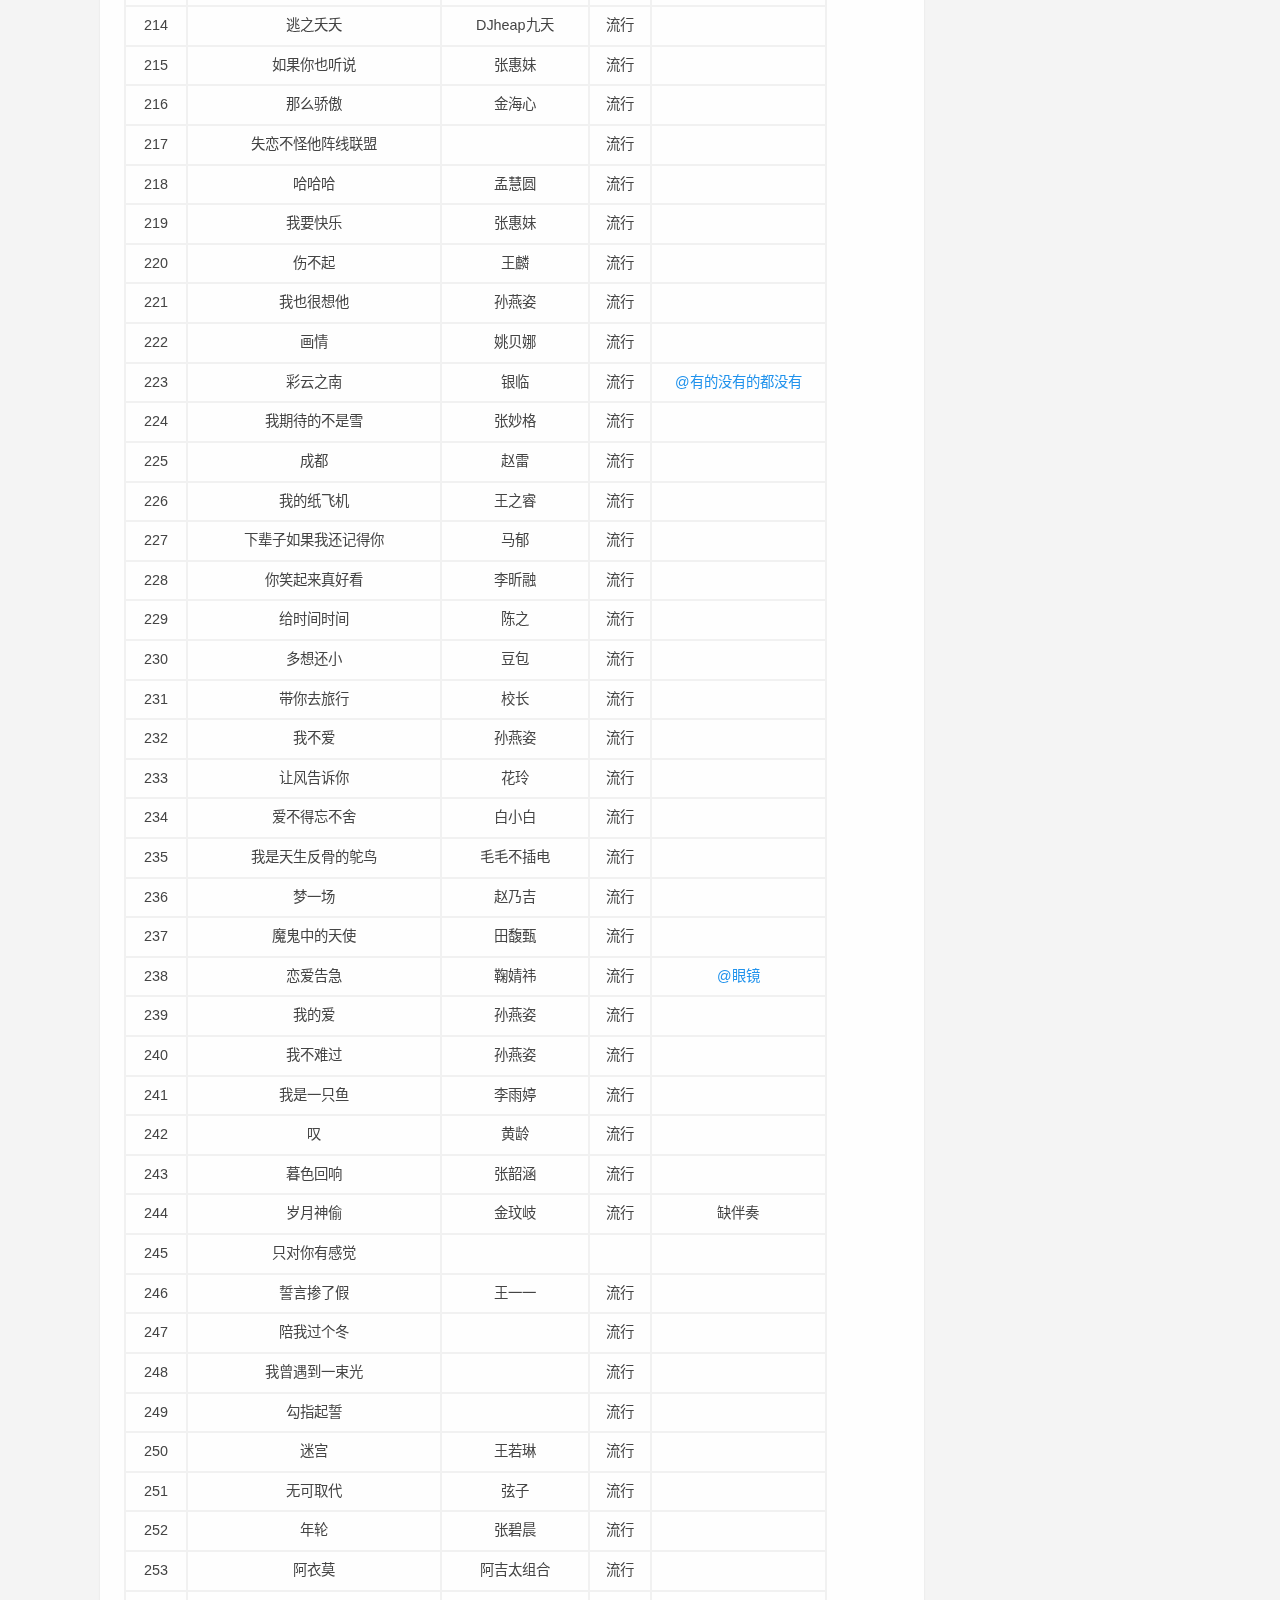
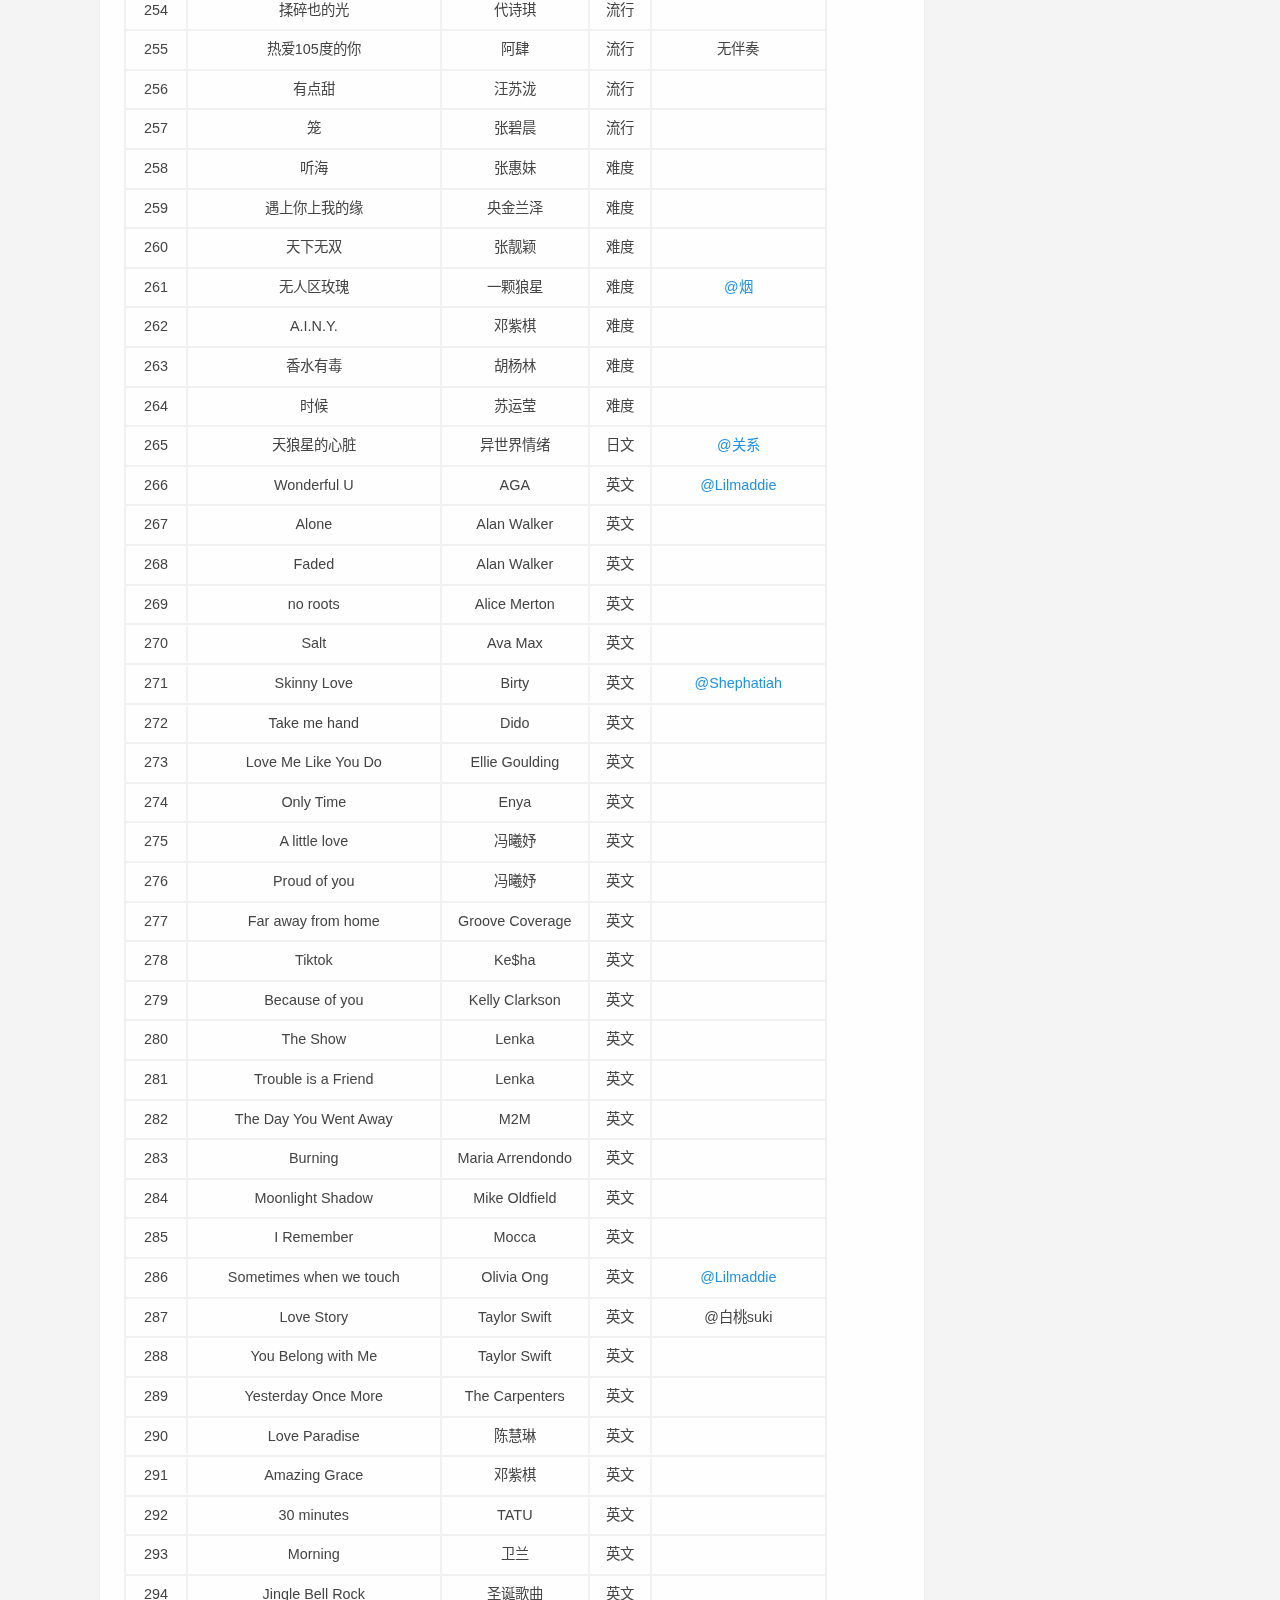
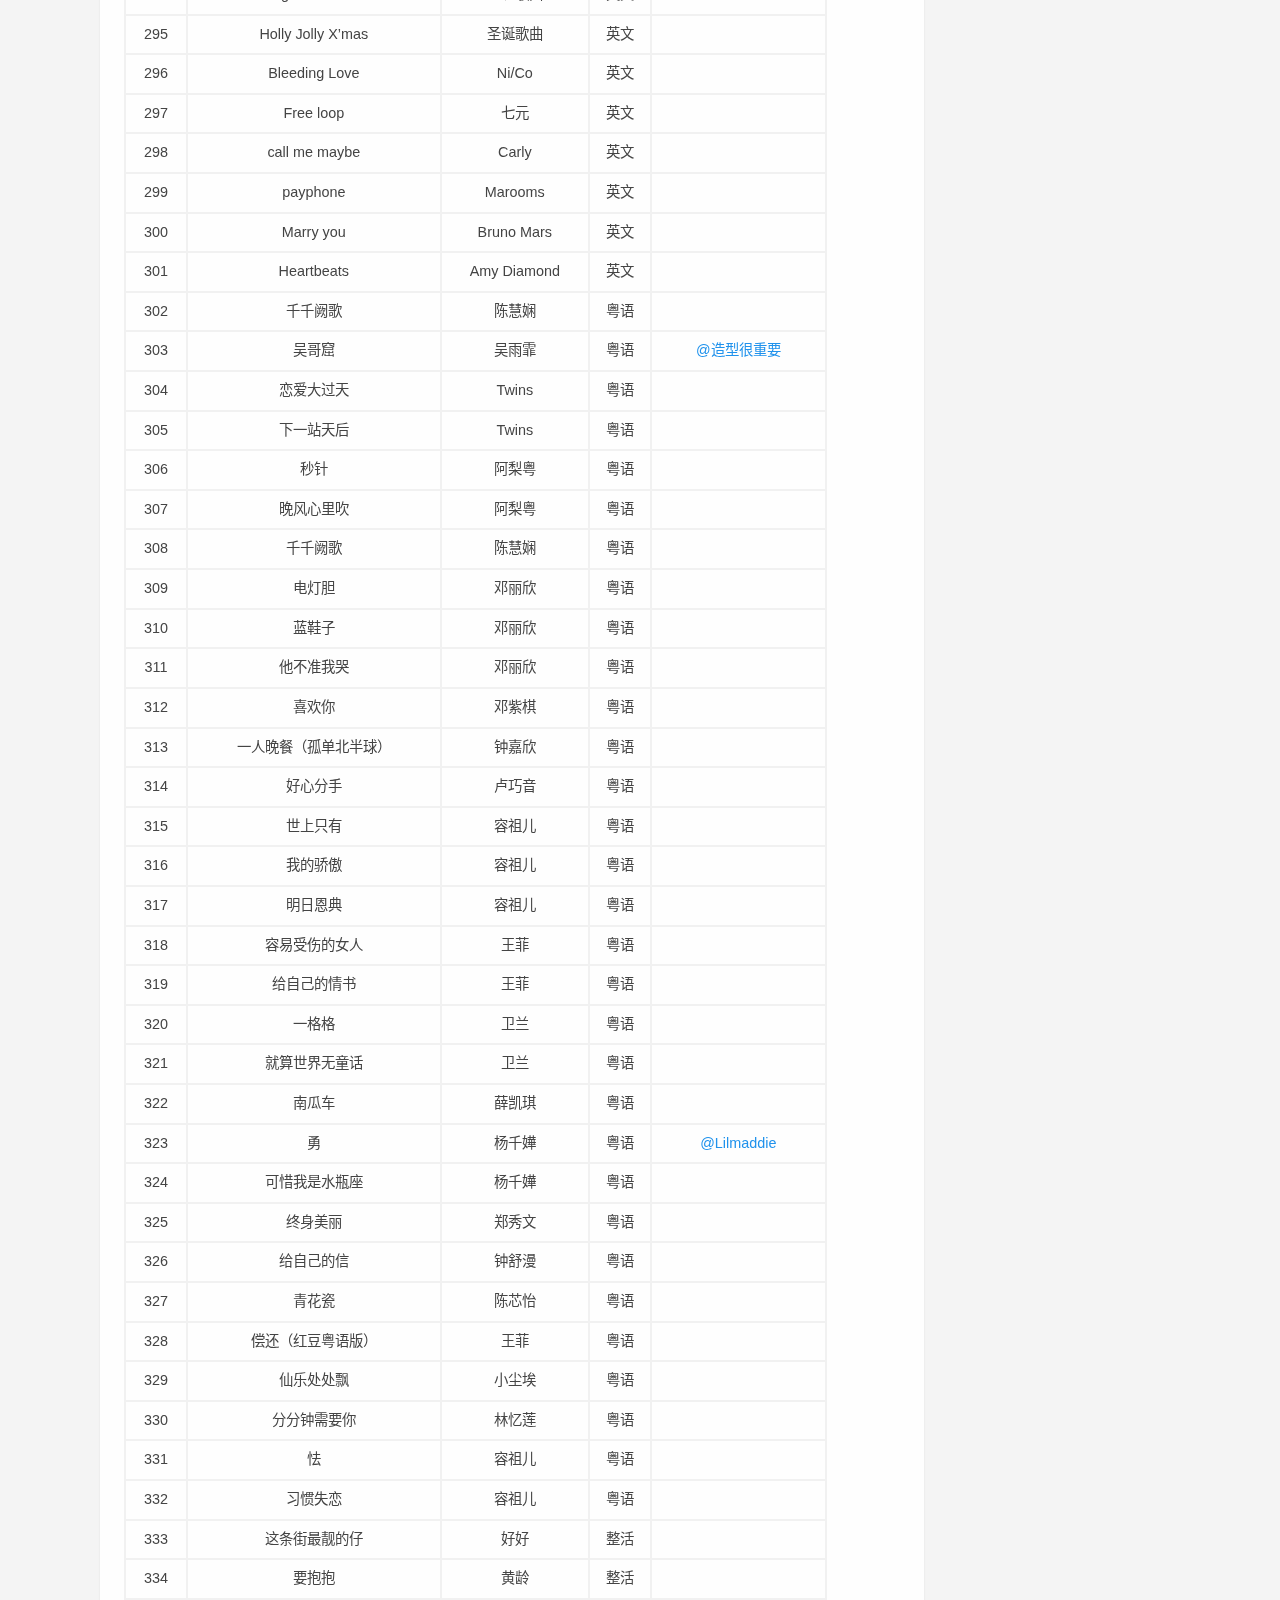
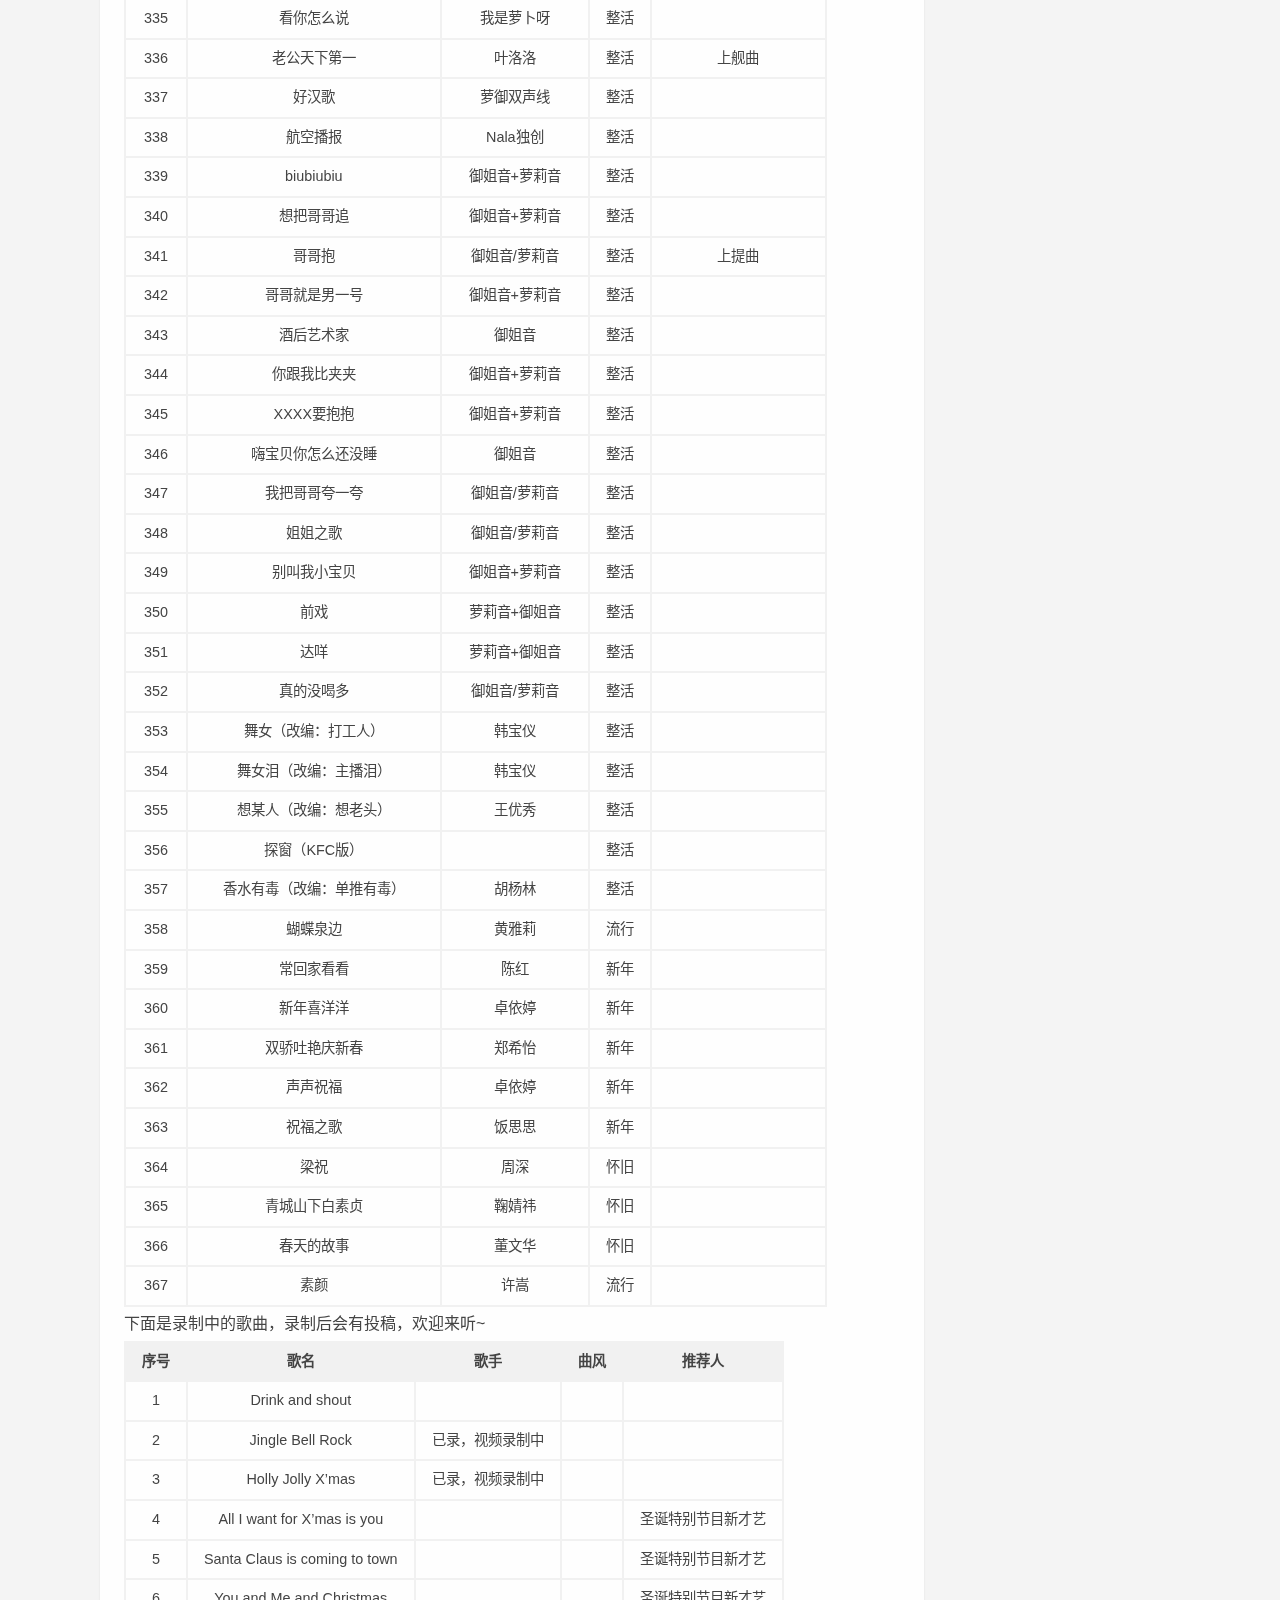
==== commit f5ed6dfe: "Site updated: 2025-01-11 23:22:24" ====
--- a/index.html
+++ b/index.html
@@ -1839,7 +1839,7 @@
     debug: "env",
     cdn: {"js":{"app":"/js/app.js","parallax":"/js/plugins/parallax.js","rightMenu":"/js/plugins/rightMenu.js","rightMenus":"/js/plugins/rightMenus.js","sites":"/js/plugins/tags/sites.js","friends":"/js/plugins/tags/friends.js","contributors":"/js/plugins/tags/contributors.js","search":"/js/search/hexo.js"},"css":{"style":"/css/style.css"}},
     default: {"avatar":"https://unpkg.com/volantis-static@0.0.1654736714924/media/placeholder/avatar/round/3442075.svg","link":"https://unpkg.com/volantis-static@0.0.1654736714924/media/placeholder/link/8f277b4ee0ecd.svg","cover":"https://unpkg.com/volantis-static@0.0.1654736714924/media/placeholder/cover/76b86c0226ffd.svg","image":"https://unpkg.com/volantis-static@0.0.1654736714924/media/placeholder/image/2659360.svg"},
-    lastupdate: new Date(1734785732878),
+    lastupdate: new Date(1736608936019),
     sidebar: {
       for_page: ["blogger","category","donate","text"],
       for_post: ["toc"],
@@ -2714,2220 +2714,2542 @@
 </tr>
 <tr>
 <td align="center">5</td>
+<td align="center">外婆的澎湖湾</td>
+<td align="center"></td>
+<td align="center">儿歌</td>
+<td align="center"></td>
+</tr>
+<tr>
+<td align="center">6</td>
 <td align="center">鸳鸯戏</td>
 <td align="center">babystop_山竹</td>
 <td align="center">古风</td>
 <td align="center"></td>
 </tr>
 <tr>
-<td align="center">6</td>
+<td align="center">7</td>
 <td align="center">此去半生</td>
 <td align="center">L（桃籽）</td>
 <td align="center">古风</td>
 <td align="center"></td>
 </tr>
 <tr>
-<td align="center">7</td>
+<td align="center">8</td>
 <td align="center">卜卦</td>
 <td align="center">崔子格</td>
 <td align="center">古风</td>
 <td align="center"></td>
 </tr>
 <tr>
-<td align="center">8</td>
+<td align="center">9</td>
 <td align="center">桃花诺</td>
 <td align="center">邓紫棋</td>
 <td align="center">古风</td>
 <td align="center"><a target="_blank" rel="noopener" href="https://space.bilibili.com/10900269?spm_id_from=333.337.0.0">@小闷棍来喽-</a></td>
 </tr>
 <tr>
-<td align="center">9</td>
+<td align="center">10</td>
 <td align="center">探窗</td>
 <td align="center">浮生梦</td>
 <td align="center">古风</td>
 <td align="center"></td>
 </tr>
 <tr>
-<td align="center">10</td>
+<td align="center">11</td>
 <td align="center">月光</td>
 <td align="center">胡彦斌</td>
 <td align="center">古风</td>
 <td align="center"></td>
 </tr>
 <tr>
-<td align="center">11</td>
+<td align="center">12</td>
 <td align="center">雪落在先生肩上</td>
 <td align="center">黄诗扶</td>
-<td align="center">古风</td>
-<td align="center"></td>
-</tr>
-<tr>
-<td align="center">12</td>
+<td align="center">难度</td>
+<td align="center"></td>
+</tr>
+<tr>
+<td align="center">13</td>
 <td align="center">半壶纱</td>
 <td align="center">刘珂矣</td>
 <td align="center">古风</td>
 <td align="center"></td>
 </tr>
 <tr>
-<td align="center">13</td>
+<td align="center">14</td>
 <td align="center">谪仙</td>
 <td align="center">一颗狼星</td>
 <td align="center">古风</td>
 <td align="center"></td>
 </tr>
 <tr>
-<td align="center">14</td>
+<td align="center">15</td>
 <td align="center">芒种</td>
 <td align="center">音阙诗听、赵方婧</td>
 <td align="center">古风</td>
 <td align="center"></td>
 </tr>
 <tr>
-<td align="center">15</td>
+<td align="center">16</td>
 <td align="center">三拜红尘凉</td>
 <td align="center">尹惜眠</td>
 <td align="center">古风</td>
 <td align="center"></td>
 </tr>
 <tr>
-<td align="center">16</td>
+<td align="center">17</td>
+<td align="center">浮生万千</td>
+<td align="center">张德伊玲</td>
+<td align="center">古风</td>
+<td align="center"></td>
+</tr>
+<tr>
+<td align="center">18</td>
+<td align="center">爱的供养</td>
+<td align="center">杨幂</td>
+<td align="center">古风</td>
+<td align="center"></td>
+</tr>
+<tr>
+<td align="center">19</td>
+<td align="center">凉凉</td>
+<td align="center">张碧晨</td>
+<td align="center">古风</td>
+<td align="center"></td>
+</tr>
+<tr>
+<td align="center">20</td>
+<td align="center">王招君</td>
+<td align="center">任素汐</td>
+<td align="center">古风</td>
+<td align="center"></td>
+</tr>
+<tr>
+<td align="center">21</td>
+<td align="center">谪仙</td>
+<td align="center">叶里</td>
+<td align="center">古风</td>
+<td align="center"></td>
+</tr>
+<tr>
+<td align="center">22</td>
+<td align="center">赤伶</td>
+<td align="center">HITA</td>
+<td align="center">古风</td>
+<td align="center"></td>
+</tr>
+<tr>
+<td align="center">23</td>
+<td align="center">万物起舞</td>
+<td align="center">梁倩雨</td>
+<td align="center">古风</td>
+<td align="center"></td>
+</tr>
+<tr>
+<td align="center">24</td>
+<td align="center">牵丝戏</td>
+<td align="center">银临</td>
+<td align="center">古风</td>
+<td align="center"><a target="_blank" rel="noopener" href="https://space.bilibili.com/10900269?spm_id_from=333.337.0.0">@小闷棍来喽-</a></td>
+</tr>
+<tr>
+<td align="center">25</td>
+<td align="center">不老梦</td>
+<td align="center">银临</td>
+<td align="center">古风</td>
+<td align="center"><a target="_blank" rel="noopener" href="https://space.bilibili.com/18143950?spm_id_from=333.337.0.0">@造型很重要</a></td>
+</tr>
+<tr>
+<td align="center">26</td>
+<td align="center">会开花的云</td>
+<td align="center">王樾安</td>
+<td align="center">古风</td>
+<td align="center"></td>
+</tr>
+<tr>
+<td align="center">27</td>
+<td align="center">竹林风起</td>
+<td align="center">王天戈</td>
+<td align="center">古风</td>
+<td align="center"></td>
+</tr>
+<tr>
+<td align="center">28</td>
+<td align="center">落（日升日落……）</td>
+<td align="center">唐伯虎Annie</td>
+<td align="center">古风</td>
+<td align="center"></td>
+</tr>
+<tr>
+<td align="center">29</td>
+<td align="center">莫问归期</td>
+<td align="center">蒋雪儿</td>
+<td align="center">古风</td>
+<td align="center"></td>
+</tr>
+<tr>
+<td align="center">30</td>
+<td align="center">落花情</td>
+<td align="center">七朵</td>
+<td align="center">古风</td>
+<td align="center"></td>
+</tr>
+<tr>
+<td align="center">31</td>
+<td align="center">卷珠帘</td>
+<td align="center">周深</td>
+<td align="center">古风</td>
+<td align="center"></td>
+</tr>
+<tr>
+<td align="center">32</td>
+<td align="center">骁</td>
+<td align="center">井迪儿</td>
+<td align="center">古风</td>
+<td align="center"></td>
+</tr>
+<tr>
+<td align="center">33</td>
+<td align="center">画中游</td>
+<td align="center">梨香JZH</td>
+<td align="center">古风</td>
+<td align="center"></td>
+</tr>
+<tr>
+<td align="center">34</td>
+<td align="center">不问别离</td>
+<td align="center">指尖笑</td>
+<td align="center">古风</td>
+<td align="center"></td>
+</tr>
+<tr>
+<td align="center">35</td>
+<td align="center">天若有情</td>
+<td align="center">A-Lin</td>
+<td align="center">古风</td>
+<td align="center"></td>
+</tr>
+<tr>
+<td align="center">36</td>
+<td align="center">剑魂</td>
+<td align="center">鱼多余</td>
+<td align="center">古风</td>
+<td align="center"></td>
+</tr>
+<tr>
+<td align="center">37</td>
+<td align="center">海里来的沙</td>
+<td align="center">陈瑞</td>
+<td align="center">怀旧</td>
+<td align="center"></td>
+</tr>
+<tr>
+<td align="center">38</td>
+<td align="center">甜蜜蜜</td>
+<td align="center">邓丽君</td>
+<td align="center">怀旧</td>
+<td align="center"></td>
+</tr>
+<tr>
+<td align="center">39</td>
+<td align="center">月满西楼</td>
+<td align="center">邓丽君</td>
+<td align="center">怀旧</td>
+<td align="center"></td>
+</tr>
+<tr>
+<td align="center">40</td>
+<td align="center">独上西楼</td>
+<td align="center">邓丽君</td>
+<td align="center">怀旧</td>
+<td align="center"></td>
+</tr>
+<tr>
+<td align="center">41</td>
+<td align="center">我只在乎你</td>
+<td align="center">邓丽君</td>
+<td align="center">怀旧</td>
+<td align="center"></td>
+</tr>
+<tr>
+<td align="center">42</td>
+<td align="center">美酒加咖啡</td>
+<td align="center">邓丽君</td>
+<td align="center">怀旧</td>
+<td align="center"></td>
+</tr>
+<tr>
+<td align="center">43</td>
+<td align="center">月亮代表我的心</td>
+<td align="center">邓丽君</td>
+<td align="center">怀旧</td>
+<td align="center"></td>
+</tr>
+<tr>
+<td align="center">44</td>
+<td align="center">明天也要作伴</td>
+<td align="center">锦绣二重唱</td>
+<td align="center">怀旧</td>
+<td align="center"></td>
+</tr>
+<tr>
+<td align="center">45</td>
+<td align="center">女人是老虎</td>
+<td align="center">李娜</td>
+<td align="center">怀旧</td>
+<td align="center"></td>
+</tr>
+<tr>
+<td align="center">46</td>
+<td align="center">同桌的你</td>
+<td align="center">刘若英</td>
+<td align="center">怀旧</td>
+<td align="center"></td>
+</tr>
+<tr>
+<td align="center">47</td>
+<td align="center">风中有朵雨做的云</td>
+<td align="center">孟庭苇</td>
+<td align="center">怀旧</td>
+<td align="center"></td>
+</tr>
+<tr>
+<td align="center">48</td>
+<td align="center">约定</td>
+<td align="center">王菲</td>
+<td align="center">怀旧</td>
+<td align="center"></td>
+</tr>
+<tr>
+<td align="center">49</td>
+<td align="center">红豆</td>
+<td align="center">王菲</td>
+<td align="center">怀旧</td>
+<td align="center"></td>
+</tr>
+<tr>
+<td align="center">50</td>
+<td align="center">南海姑娘</td>
+<td align="center">王菲</td>
+<td align="center">怀旧</td>
+<td align="center"></td>
+</tr>
+<tr>
+<td align="center">51</td>
+<td align="center">星语星愿</td>
+<td align="center">张柏芝</td>
+<td align="center">怀旧</td>
+<td align="center"></td>
+</tr>
+<tr>
+<td align="center">52</td>
+<td align="center">很爱很爱你</td>
+<td align="center">刘若英</td>
+<td align="center">怀旧</td>
+<td align="center"></td>
+</tr>
+<tr>
+<td align="center">53</td>
+<td align="center">独角戏</td>
+<td align="center">许茹芸</td>
+<td align="center">怀旧</td>
+<td align="center"></td>
+</tr>
+<tr>
+<td align="center">54</td>
+<td align="center">上海滩</td>
+<td align="center">叶丽仪</td>
+<td align="center">怀旧</td>
+<td align="center"></td>
+</tr>
+<tr>
+<td align="center">55</td>
+<td align="center">再度重相逢</td>
+<td align="center">孙露</td>
+<td align="center">怀旧</td>
+<td align="center"></td>
+</tr>
+<tr>
+<td align="center">56</td>
+<td align="center">野百合也有春天</td>
+<td align="center">卓依婷</td>
+<td align="center">怀旧</td>
+<td align="center"></td>
+</tr>
+<tr>
+<td align="center">57</td>
+<td align="center">粉红的回忆</td>
+<td align="center">韩宝仪</td>
+<td align="center">怀旧</td>
+<td align="center"></td>
+</tr>
+<tr>
+<td align="center">58</td>
+<td align="center">好想好想</td>
+<td align="center">古巨基</td>
+<td align="center">怀旧</td>
+<td align="center"></td>
+</tr>
+<tr>
+<td align="center">59</td>
+<td align="center">七月七日晴</td>
+<td align="center">许慧欣</td>
+<td align="center">怀旧</td>
+<td align="center"></td>
+</tr>
+<tr>
+<td align="center">60</td>
+<td align="center">但愿人长久</td>
+<td align="center">邓丽君</td>
+<td align="center">怀旧</td>
+<td align="center"></td>
+</tr>
+<tr>
+<td align="center">61</td>
+<td align="center">摇太阳</td>
+<td align="center">杨钰莹</td>
+<td align="center">怀旧</td>
+<td align="center"></td>
+</tr>
+<tr>
+<td align="center">62</td>
+<td align="center">当</td>
+<td align="center">动力火车</td>
+<td align="center">怀旧</td>
+<td align="center"></td>
+</tr>
+<tr>
+<td align="center">63</td>
+<td align="center">原来你也在这里</td>
+<td align="center">刘若英</td>
+<td align="center">怀旧</td>
+<td align="center"></td>
+</tr>
+<tr>
+<td align="center">64</td>
+<td align="center">影子小姐</td>
+<td align="center">封茗囧菌</td>
+<td align="center">流行</td>
+<td align="center"><a target="_blank" rel="noopener" href="https://space.bilibili.com/81159186">@烟</a></td>
+</tr>
+<tr>
+<td align="center">65</td>
+<td align="center">现在我很幸福</td>
+<td align="center">Alin</td>
+<td align="center">流行</td>
+<td align="center"></td>
+</tr>
+<tr>
+<td align="center">66</td>
+<td align="center">爱丫爱丫</td>
+<td align="center">By2</td>
+<td align="center">流行</td>
+<td align="center"></td>
+</tr>
+<tr>
+<td align="center">67</td>
+<td align="center">我很想爱他</td>
+<td align="center">Twins</td>
+<td align="center">流行</td>
+<td align="center"></td>
+</tr>
+<tr>
+<td align="center">68</td>
+<td align="center">叶子</td>
+<td align="center">阿桑</td>
+<td align="center">流行</td>
+<td align="center"></td>
+</tr>
+<tr>
+<td align="center">69</td>
+<td align="center">一直很安静</td>
+<td align="center">阿桑</td>
+<td align="center">流行</td>
+<td align="center"></td>
+</tr>
+<tr>
+<td align="center">70</td>
+<td align="center">寂寞在唱歌</td>
+<td align="center">阿桑</td>
+<td align="center">流行</td>
+<td align="center"></td>
+</tr>
+<tr>
+<td align="center">71</td>
+<td align="center">TA</td>
+<td align="center">不是花火呀</td>
+<td align="center">流行</td>
+<td align="center"></td>
+</tr>
+<tr>
+<td align="center">72</td>
+<td align="center">别找我麻烦</td>
+<td align="center">蔡健雅</td>
+<td align="center">流行</td>
+<td align="center"></td>
+</tr>
+<tr>
+<td align="center">73</td>
+<td align="center">日不落</td>
+<td align="center">蔡依林</td>
+<td align="center">流行</td>
+<td align="center"></td>
+</tr>
+<tr>
+<td align="center">74</td>
+<td align="center">骑士精神</td>
+<td align="center">蔡依林</td>
+<td align="center">流行</td>
+<td align="center"></td>
+</tr>
+<tr>
+<td align="center">75</td>
+<td align="center">布拉格广场</td>
+<td align="center">蔡依林</td>
+<td align="center">流行</td>
+<td align="center"></td>
+</tr>
+<tr>
+<td align="center">76</td>
+<td align="center">马德里不思议</td>
+<td align="center">蔡依林</td>
+<td align="center">流行</td>
+<td align="center"></td>
+</tr>
+<tr>
+<td align="center">77</td>
+<td align="center">我知道你很难过</td>
+<td align="center">蔡依林</td>
+<td align="center">流行</td>
+<td align="center"></td>
+</tr>
+<tr>
+<td align="center">78</td>
+<td align="center">原来你什么都不想要</td>
+<td align="center">蔡依林</td>
+<td align="center">流行</td>
+<td align="center"></td>
+</tr>
+<tr>
+<td align="center">79</td>
+<td align="center">爱就爱了</td>
+<td align="center">陈琳</td>
+<td align="center">流行</td>
+<td align="center"></td>
+</tr>
+<tr>
+<td align="center">80</td>
+<td align="center">可能</td>
+<td align="center">程响</td>
+<td align="center">流行</td>
+<td align="center"></td>
+</tr>
+<tr>
+<td align="center">81</td>
+<td align="center">别错过（电子版）</td>
+<td align="center">戴羽彤</td>
+<td align="center">流行</td>
+<td align="center"></td>
+</tr>
+<tr>
+<td align="center">82</td>
+<td align="center">泡沫</td>
+<td align="center">邓紫棋</td>
+<td align="center">流行</td>
+<td align="center"></td>
+</tr>
+<tr>
+<td align="center">83</td>
+<td align="center">睡公主</td>
+<td align="center">邓紫棋</td>
+<td align="center">流行</td>
+<td align="center"></td>
+</tr>
+<tr>
+<td align="center">84</td>
+<td align="center">后会无期</td>
+<td align="center">邓紫棋</td>
+<td align="center">流行</td>
+<td align="center"></td>
+</tr>
+<tr>
+<td align="center">85</td>
+<td align="center">猜不透</td>
+<td align="center">丁当</td>
+<td align="center">流行</td>
+<td align="center"></td>
+</tr>
+<tr>
+<td align="center">86</td>
+<td align="center">是非题</td>
+<td align="center">范玮琪</td>
+<td align="center">流行</td>
+<td align="center"></td>
+</tr>
+<tr>
+<td align="center">87</td>
+<td align="center">你的微笑</td>
+<td align="center">飞儿乐队</td>
+<td align="center">流行</td>
+<td align="center"></td>
+</tr>
+<tr>
+<td align="center">88</td>
+<td align="center">在草地上肆意奔跑</td>
+<td align="center">傅如乔</td>
+<td align="center">流行</td>
+<td align="center"></td>
+</tr>
+<tr>
+<td align="center">89</td>
+<td align="center">两手空空</td>
+<td align="center">格雷西西西</td>
+<td align="center">流行</td>
+<td align="center"></td>
+</tr>
+<tr>
+<td align="center">90</td>
+<td align="center">心墙</td>
+<td align="center">郭静</td>
+<td align="center">流行</td>
+<td align="center"></td>
+</tr>
+<tr>
+<td align="center">91</td>
+<td align="center">下一个天亮</td>
+<td align="center">郭静</td>
+<td align="center">流行</td>
+<td align="center"></td>
+</tr>
+<tr>
+<td align="center">92</td>
+<td align="center">在树上唱歌</td>
+<td align="center">郭静</td>
+<td align="center">流行</td>
+<td align="center"></td>
+</tr>
+<tr>
+<td align="center">93</td>
+<td align="center">地球最可爱</td>
+<td align="center">红格格</td>
+<td align="center">流行</td>
+<td align="center"></td>
+</tr>
+<tr>
+<td align="center">94</td>
+<td align="center">天下的乌鸦一般黑</td>
+<td align="center">黄大炜</td>
+<td align="center">流行</td>
+<td align="center"></td>
+</tr>
+<tr>
+<td align="center">95</td>
+<td align="center">醒不来的梦</td>
+<td align="center">回小仙</td>
+<td align="center">流行</td>
+<td align="center"></td>
+</tr>
+<tr>
+<td align="center">96</td>
+<td align="center">爱的魔法</td>
+<td align="center">金莎</td>
+<td align="center">流行</td>
+<td align="center"></td>
+</tr>
+<tr>
+<td align="center">97</td>
+<td align="center">贝加尔湖畔</td>
+<td align="center">李健</td>
+<td align="center">流行</td>
+<td align="center"></td>
+</tr>
+<tr>
+<td align="center">98</td>
+<td align="center">听我说谢谢你</td>
+<td align="center">李昕融</td>
+<td align="center">流行</td>
+<td align="center">下播曲</td>
+</tr>
+<tr>
+<td align="center">99</td>
+<td align="center">小手拉大手</td>
+<td align="center">梁静茹</td>
+<td align="center">流行</td>
+<td align="center"></td>
+</tr>
+<tr>
+<td align="center">100</td>
+<td align="center">至少还有你</td>
+<td align="center">林忆莲</td>
+<td align="center">流行</td>
+<td align="center"><a target="_blank" rel="noopener" href="https://space.bilibili.com/388650482?spm_id_from=333.337.0.0">@角动量的仰望</a></td>
+</tr>
+<tr>
+<td align="center">101</td>
+<td align="center">摩登爱情</td>
+<td align="center">刘至佳</td>
+<td align="center">流行</td>
+<td align="center"></td>
+</tr>
+<tr>
+<td align="center">102</td>
+<td align="center">起风了</td>
+<td align="center">买辣椒也用券</td>
+<td align="center">流行</td>
+<td align="center"><a target="_blank" rel="noopener" href="https://space.bilibili.com/355534043">@此用户暂时没有昵称</a></td>
+</tr>
+<tr>
+<td align="center">103</td>
+<td align="center">忽然之间</td>
+<td align="center">莫文蔚</td>
+<td align="center">流行</td>
+<td align="center"></td>
+</tr>
+<tr>
+<td align="center">104</td>
+<td align="center">如果没有你</td>
+<td align="center">莫文蔚</td>
+<td align="center">流行</td>
+<td align="center"></td>
+</tr>
+<tr>
+<td align="center">105</td>
+<td align="center">忽然之间</td>
+<td align="center">莫文蔚</td>
+<td align="center">流行</td>
+<td align="center"></td>
+</tr>
+<tr>
+<td align="center">106</td>
+<td align="center">阴天</td>
+<td align="center">莫文蔚</td>
+<td align="center">流行</td>
+<td align="center"></td>
+</tr>
+<tr>
+<td align="center">107</td>
+<td align="center">盛夏的果实</td>
+<td align="center">莫文蔚</td>
+<td align="center">流行</td>
+<td align="center"></td>
+</tr>
+<tr>
+<td align="center">108</td>
+<td align="center">我不能哭</td>
+<td align="center">莫艳琳</td>
+<td align="center">流行</td>
+<td align="center"></td>
+</tr>
+<tr>
+<td align="center">109</td>
+<td align="center">下雨天</td>
+<td align="center">南拳妈妈</td>
+<td align="center">流行</td>
+<td align="center"></td>
+</tr>
+<tr>
+<td align="center">110</td>
+<td align="center">玫瑰不在乎</td>
+<td align="center">七元</td>
+<td align="center">流行</td>
+<td align="center"></td>
+</tr>
+<tr>
+<td align="center">111</td>
+<td align="center">小宝贝</td>
+<td align="center">晴天姐妹</td>
+<td align="center">流行</td>
+<td align="center"></td>
+</tr>
+<tr>
+<td align="center">112</td>
+<td align="center">小情歌</td>
+<td align="center">苏打绿</td>
+<td align="center">流行</td>
+<td align="center"></td>
+</tr>
+<tr>
+<td align="center">113</td>
+<td align="center">Lemon Tree</td>
+<td align="center">苏慧伦</td>
+<td align="center">流行</td>
+<td align="center"></td>
+</tr>
+<tr>
+<td align="center">114</td>
+<td align="center">Honey Honey</td>
+<td align="center">孙燕姿</td>
+<td align="center">流行</td>
+<td align="center"></td>
+</tr>
+<tr>
+<td align="center">115</td>
+<td align="center">我怀念的</td>
+<td align="center">孙燕姿</td>
+<td align="center">流行</td>
+<td align="center"><a target="_blank" rel="noopener" href="https://space.bilibili.com/288162500?spm_id_from=333.337.0.0">@宫本咸鱼煲</a></td>
+</tr>
+<tr>
+<td align="center">116</td>
+<td align="center">遇见</td>
+<td align="center">孙燕姿</td>
+<td align="center">流行</td>
+<td align="center"></td>
+</tr>
+<tr>
+<td align="center">117</td>
+<td align="center">我不知道</td>
+<td align="center">唐笑</td>
+<td align="center">流行</td>
+<td align="center"></td>
+</tr>
+<tr>
+<td align="center">118</td>
+<td align="center">好想再听一遍</td>
+<td align="center">陶莉萍</td>
+<td align="center">流行</td>
+<td align="center"></td>
+</tr>
+<tr>
+<td align="center">119</td>
+<td align="center">今天你要嫁给我</td>
+<td align="center">陶喆、蔡依林</td>
+<td align="center">流行</td>
+<td align="center"></td>
+</tr>
+<tr>
+<td align="center">120</td>
+<td align="center">小幸运</td>
+<td align="center">田馥甄</td>
+<td align="center">流行</td>
+<td align="center"></td>
+</tr>
+<tr>
+<td align="center">121</td>
+<td align="center">匆匆那年</td>
+<td align="center">王菲</td>
+<td align="center">流行</td>
+<td align="center"></td>
+</tr>
+<tr>
+<td align="center">122</td>
+<td align="center">旋木</td>
+<td align="center">王菲</td>
+<td align="center">流行</td>
+<td align="center"></td>
+</tr>
+<tr>
+<td align="center">123</td>
+<td align="center">爱你</td>
+<td align="center">王心凌</td>
+<td align="center">流行</td>
+<td align="center"><a target="_blank" rel="noopener" href="https://space.bilibili.com/388650482?spm_id_from=333.337.0.0">@角动量的仰望</a></td>
+</tr>
+<tr>
+<td align="center">124</td>
+<td align="center">当你</td>
+<td align="center">王心凌</td>
+<td align="center">流行</td>
+<td align="center"></td>
+</tr>
+<tr>
+<td align="center">125</td>
+<td align="center">Honey</td>
+<td align="center">王心凌</td>
+<td align="center">流行</td>
+<td align="center"></td>
+</tr>
+<tr>
+<td align="center">126</td>
+<td align="center">我会好好的</td>
+<td align="center">王心凌</td>
+<td align="center">流行</td>
+<td align="center"></td>
+</tr>
+<tr>
+<td align="center">127</td>
+<td align="center">彩虹的微笑</td>
+<td align="center">王心凌</td>
+<td align="center">流行</td>
+<td align="center"></td>
+</tr>
+<tr>
+<td align="center">128</td>
+<td align="center">第一次的爱人</td>
+<td align="center">王心凌</td>
+<td align="center">流行</td>
+<td align="center"></td>
+</tr>
+<tr>
+<td align="center">129</td>
+<td align="center">那年夏天宁静的海</td>
+<td align="center">王心凌</td>
+<td align="center">流行</td>
+<td align="center"></td>
+</tr>
+<tr>
+<td align="center">130</td>
+<td align="center">想某人</td>
+<td align="center">王优秀</td>
+<td align="center">流行</td>
+<td align="center"></td>
+</tr>
+<tr>
+<td align="center">131</td>
+<td align="center">我的心真的受伤了</td>
+<td align="center">王苑之</td>
+<td align="center">流行</td>
+<td align="center"></td>
+</tr>
+<tr>
+<td align="center">132</td>
+<td align="center">恋人心</td>
+<td align="center">魏新雨</td>
+<td align="center">流行</td>
+<td align="center"></td>
+</tr>
+<tr>
+<td align="center">133</td>
+<td align="center">傻瓜</td>
+<td align="center">温岚</td>
+<td align="center">流行</td>
+<td align="center"></td>
+</tr>
+<tr>
+<td align="center">134</td>
+<td align="center">一路生花</td>
+<td align="center">温奕心</td>
+<td align="center">流行</td>
+<td align="center"></td>
+</tr>
+<tr>
+<td align="center">135</td>
+<td align="center">不仅仅是喜欢</td>
+<td align="center">萧全、孙语赛</td>
+<td align="center">流行</td>
+<td align="center">@爱老虎游</td>
+</tr>
+<tr>
+<td align="center">136</td>
+<td align="center">错的人</td>
+<td align="center">萧亚轩</td>
+<td align="center">流行</td>
+<td align="center"></td>
+</tr>
+<tr>
+<td align="center">137</td>
+<td align="center">从前说</td>
+<td align="center">小阿七</td>
+<td align="center">流行</td>
+<td align="center"></td>
+</tr>
+<tr>
+<td align="center">138</td>
+<td align="center">枕边童话</td>
+<td align="center">小田音乐社</td>
+<td align="center">流行</td>
+<td align="center"></td>
+</tr>
+<tr>
+<td align="center">139</td>
+<td align="center">小岛</td>
+<td align="center">杨千嬅</td>
+<td align="center">流行</td>
+<td align="center"></td>
+</tr>
+<tr>
+<td align="center">140</td>
+<td align="center">紫</td>
+<td align="center">一颗狼星</td>
+<td align="center">流行</td>
+<td align="center"></td>
+</tr>
+<tr>
+<td align="center">141</td>
+<td align="center">Happy Day</td>
+<td align="center">宇珩</td>
+<td align="center">流行</td>
+<td align="center"></td>
+</tr>
+<tr>
+<td align="center">142</td>
+<td align="center">我最亲爱的</td>
+<td align="center">张惠妹</td>
+<td align="center">流行</td>
+<td align="center"></td>
+</tr>
+<tr>
+<td align="center">143</td>
+<td align="center">终于等到你</td>
+<td align="center">张靓颖</td>
+<td align="center">流行</td>
+<td align="center"></td>
+</tr>
+<tr>
+<td align="center">144</td>
+<td align="center">如果这就是爱情</td>
+<td align="center">张靓颖</td>
+<td align="center">流行</td>
+<td align="center"></td>
+</tr>
+<tr>
+<td align="center">145</td>
+<td align="center">想你，零点零一分</td>
+<td align="center">张靓颖</td>
+<td align="center">流行</td>
+<td align="center"></td>
+</tr>
+<tr>
+<td align="center">146</td>
+<td align="center">G大调的悲伤</td>
+<td align="center">张靓颖</td>
+<td align="center">流行</td>
+<td align="center"></td>
+</tr>
+<tr>
+<td align="center">147</td>
+<td align="center">如果这就是爱情</td>
+<td align="center">张靓颖</td>
+<td align="center">流行</td>
+<td align="center"></td>
+</tr>
+<tr>
+<td align="center">148</td>
+<td align="center">终于等到你</td>
+<td align="center">张靓颖</td>
+<td align="center">流行</td>
+<td align="center"></td>
+</tr>
+<tr>
+<td align="center">149</td>
+<td align="center">我相信</td>
+<td align="center">张靓颖</td>
+<td align="center">流行</td>
+<td align="center"></td>
+</tr>
+<tr>
+<td align="center">150</td>
+<td align="center">画心</td>
+<td align="center">张靓颖</td>
+<td align="center">流行</td>
+<td align="center"></td>
+</tr>
+<tr>
+<td align="center">151</td>
+<td align="center">我们说好的</td>
+<td align="center">张靓颖</td>
+<td align="center">流行</td>
+<td align="center"></td>
+</tr>
+<tr>
+<td align="center">152</td>
+<td align="center">隐形的翅膀</td>
+<td align="center">张韶涵</td>
+<td align="center">流行</td>
+<td align="center"></td>
+</tr>
+<tr>
+<td align="center">153</td>
+<td align="center">亲爱的，那不是爱情</td>
+<td align="center">张韶涵</td>
+<td align="center">流行</td>
+<td align="center"></td>
+</tr>
+<tr>
+<td align="center">154</td>
+<td align="center">欧若拉</td>
+<td align="center">张韶涵</td>
+<td align="center">流行</td>
+<td align="center"></td>
+</tr>
+<tr>
+<td align="center">155</td>
+<td align="center">遗失的美好</td>
+<td align="center">张韶涵</td>
+<td align="center">流行</td>
+<td align="center"></td>
+</tr>
+<tr>
+<td align="center">156</td>
+<td align="center">梦里花</td>
+<td align="center">张韶涵</td>
+<td align="center">流行</td>
+<td align="center"></td>
+</tr>
+<tr>
+<td align="center">157</td>
+<td align="center">如果的事</td>
+<td align="center">张韶涵</td>
+<td align="center">流行</td>
+<td align="center"></td>
+</tr>
+<tr>
+<td align="center">158</td>
+<td align="center">宝贝</td>
+<td align="center">张悬</td>
+<td align="center">流行</td>
+<td align="center"></td>
+</tr>
+<tr>
+<td align="center">159</td>
+<td align="center">小冤家</td>
+<td align="center">张宇</td>
+<td align="center">流行</td>
+<td align="center"></td>
+</tr>
+<tr>
+<td align="center">160</td>
+<td align="center">原谅</td>
+<td align="center">张玉华</td>
+<td align="center">流行</td>
+<td align="center"></td>
+</tr>
+<tr>
+<td align="center">161</td>
+<td align="center">最浪漫的事</td>
+<td align="center">赵咏华</td>
+<td align="center">流行</td>
+<td align="center"></td>
+</tr>
+<tr>
+<td align="center">162</td>
+<td align="center">墨尔本的秋天（治愈版）</td>
+<td align="center">赵芷彤</td>
+<td align="center">流行</td>
+<td align="center"></td>
+</tr>
+<tr>
+<td align="center">163</td>
+<td align="center">最爱</td>
+<td align="center">周蕙</td>
+<td align="center">流行</td>
+<td align="center"></td>
+</tr>
+<tr>
+<td align="center">164</td>
+<td align="center">好想你</td>
+<td align="center">朱主爱</td>
+<td align="center">流行</td>
+<td align="center"></td>
+</tr>
+<tr>
+<td align="center">165</td>
+<td align="center">小幸运</td>
+<td align="center">田馥甄</td>
+<td align="center">流行</td>
+<td align="center"></td>
+</tr>
+<tr>
+<td align="center">166</td>
+<td align="center">飞鸟和蝉</td>
+<td align="center">任然</td>
+<td align="center">流行</td>
+<td align="center">@philosoferCT</td>
+</tr>
+<tr>
+<td align="center">167</td>
+<td align="center">宁夏</td>
+<td align="center">梁静茹</td>
+<td align="center">流行</td>
+<td align="center"></td>
+</tr>
+<tr>
+<td align="center">168</td>
+<td align="center">雨爱</td>
+<td align="center">杨丞琳</td>
+<td align="center">流行</td>
+<td align="center"></td>
+</tr>
+<tr>
+<td align="center">169</td>
+<td align="center">樱花草</td>
+<td align="center">Sweety</td>
+<td align="center">流行</td>
+<td align="center"></td>
+</tr>
+<tr>
+<td align="center">170</td>
+<td align="center">那些花儿</td>
+<td align="center">范玮琪</td>
+<td align="center">流行</td>
+<td align="center"></td>
+</tr>
+<tr>
+<td align="center">171</td>
+<td align="center">最初的梦想</td>
+<td align="center">范玮琪</td>
+<td align="center">流行</td>
+<td align="center"></td>
+</tr>
+<tr>
+<td align="center">172</td>
+<td align="center">后来</td>
+<td align="center">刘若英</td>
+<td align="center">流行</td>
+<td align="center"></td>
+</tr>
+<tr>
+<td align="center">173</td>
+<td align="center">明天，你好</td>
+<td align="center">牛奶咖啡</td>
+<td align="center">流行</td>
+<td align="center"></td>
+</tr>
+<tr>
+<td align="center">174</td>
+<td align="center">多情种</td>
+<td align="center">胡杨林</td>
+<td align="center">流行</td>
+<td align="center"><a target="_blank" rel="noopener" href="https://space.bilibili.com/669050987?spm_id_from=333.337.0.0">@余生皆过客</a></td>
+</tr>
+<tr>
+<td align="center">175</td>
+<td align="center">一路生花</td>
+<td align="center">温奕心</td>
+<td align="center">流行</td>
+<td align="center"></td>
+</tr>
+<tr>
+<td align="center">176</td>
+<td align="center">心墙</td>
+<td align="center">郭静</td>
+<td align="center">流行</td>
+<td align="center"></td>
+</tr>
+<tr>
+<td align="center">177</td>
+<td align="center">满天星辰不及你</td>
+<td align="center">Ycccc</td>
+<td align="center">流行</td>
+<td align="center"></td>
+</tr>
+<tr>
+<td align="center">178</td>
+<td align="center">勇气</td>
+<td align="center">梁静茹</td>
+<td align="center">流行</td>
+<td align="center"></td>
+</tr>
+<tr>
+<td align="center">179</td>
+<td align="center">没那么简单</td>
+<td align="center">黄小琥</td>
+<td align="center">流行</td>
+<td align="center"></td>
+</tr>
+<tr>
+<td align="center">180</td>
+<td align="center">我的歌声里</td>
+<td align="center">曲婉婷</td>
+<td align="center">流行</td>
+<td align="center"></td>
+</tr>
+<tr>
+<td align="center">181</td>
+<td align="center">一个像夏天一个像秋天</td>
+<td align="center">范玮琪</td>
+<td align="center">流行</td>
+<td align="center"></td>
+</tr>
+<tr>
+<td align="center">182</td>
+<td align="center">目及皆是你</td>
+<td align="center">小蓝背心</td>
+<td align="center">流行</td>
+<td align="center"><a target="_blank" rel="noopener" href="https://space.bilibili.com/388650482?spm_id_from=333.337.0.0">@角动量的仰望</a></td>
+</tr>
+<tr>
+<td align="center">183</td>
+<td align="center">舍不得</td>
+<td align="center">弦子</td>
+<td align="center">流行</td>
+<td align="center"></td>
+</tr>
+<tr>
+<td align="center">184</td>
+<td align="center">醉清风</td>
+<td align="center">弦子</td>
+<td align="center">流行</td>
+<td align="center"></td>
+</tr>
+<tr>
+<td align="center">185</td>
+<td align="center">可惜不是你</td>
+<td align="center">梁静茹</td>
+<td align="center">流行</td>
+<td align="center"></td>
+</tr>
+<tr>
+<td align="center">186</td>
+<td align="center">雨天</td>
+<td align="center">孙燕姿</td>
+<td align="center">流行</td>
+<td align="center"></td>
+</tr>
+<tr>
+<td align="center">187</td>
+<td align="center">夏天的风</td>
+<td align="center">温岚</td>
+<td align="center">流行</td>
+<td align="center"></td>
+</tr>
+<tr>
+<td align="center">188</td>
+<td align="center">喜欢你</td>
+<td align="center">陈洁仪</td>
+<td align="center">流行</td>
+<td align="center"><a target="_blank" rel="noopener" href="https://space.bilibili.com/385204303?spm_id_from=333.337.0.0">@Lilmaddie</a></td>
+</tr>
+<tr>
+<td align="center">189</td>
+<td align="center">世界那么大还是遇见你</td>
+<td align="center">程响</td>
+<td align="center">流行</td>
+<td align="center">下播曲（录制ing）</td>
+</tr>
+<tr>
+<td align="center">190</td>
+<td align="center">下雨天</td>
+<td align="center">南拳妈妈</td>
+<td align="center">流行</td>
+<td align="center"></td>
+</tr>
+<tr>
+<td align="center">191</td>
+<td align="center">最炫民族风</td>
+<td align="center">凤凰传奇</td>
+<td align="center">流行</td>
+<td align="center"></td>
+</tr>
+<tr>
+<td align="center">192</td>
+<td align="center">握不住的他</td>
+<td align="center">萧潇</td>
+<td align="center">流行</td>
+<td align="center"></td>
+</tr>
+<tr>
+<td align="center">193</td>
+<td align="center">Lydia</td>
+<td align="center">飞儿乐队</td>
+<td align="center">流行</td>
+<td align="center"></td>
+</tr>
+<tr>
+<td align="center">194</td>
+<td align="center">我们的爱</td>
+<td align="center">飞儿乐队</td>
+<td align="center">流行</td>
+<td align="center"></td>
+</tr>
+<tr>
+<td align="center">195</td>
+<td align="center">请不要对我说sorry</td>
+<td align="center">何洁</td>
+<td align="center">流行</td>
+<td align="center"></td>
+</tr>
+<tr>
+<td align="center">196</td>
+<td align="center">幸福很突然</td>
+<td align="center">林凡freya</td>
+<td align="center">流行</td>
+<td align="center"></td>
+</tr>
+<tr>
+<td align="center">197</td>
+<td align="center">爱情证书</td>
+<td align="center">孙燕姿</td>
+<td align="center">流行</td>
+<td align="center"></td>
+</tr>
+<tr>
+<td align="center">198</td>
+<td align="center">断点</td>
+<td align="center">张敬轩</td>
+<td align="center">流行</td>
+<td align="center"></td>
+</tr>
+<tr>
+<td align="center">199</td>
+<td align="center">第一天</td>
+<td align="center">孙燕姿</td>
+<td align="center">流行</td>
+<td align="center"></td>
+</tr>
+<tr>
+<td align="center">200</td>
+<td align="center">愚人的国度</td>
+<td align="center">孙燕姿</td>
+<td align="center">流行</td>
+<td align="center"></td>
+</tr>
+<tr>
+<td align="center">201</td>
+<td align="center">胡广生</td>
+<td align="center">任素汐</td>
+<td align="center">流行</td>
+<td align="center"></td>
+</tr>
+<tr>
+<td align="center">202</td>
+<td align="center">像鱼</td>
+<td align="center">王贰浪</td>
+<td align="center">流行</td>
+<td align="center"></td>
+</tr>
+<tr>
+<td align="center">203</td>
+<td align="center">追光者</td>
+<td align="center">岑宁儿</td>
+<td align="center">流行</td>
+<td align="center"></td>
+</tr>
+<tr>
+<td align="center">204</td>
+<td align="center">说散就散</td>
+<td align="center">袁娅维</td>
+<td align="center">流行</td>
+<td align="center"></td>
+</tr>
+<tr>
+<td align="center">205</td>
+<td align="center">说爱你</td>
+<td align="center">蔡依林</td>
+<td align="center">流行</td>
+<td align="center"></td>
+</tr>
+<tr>
+<td align="center">206</td>
+<td align="center">少年</td>
+<td align="center">梦然</td>
+<td align="center">流行</td>
+<td align="center"></td>
+</tr>
+<tr>
+<td align="center">207</td>
+<td align="center">失恋事小·</td>
+<td align="center">郁可唯</td>
+<td align="center">流行</td>
+<td align="center"></td>
+</tr>
+<tr>
+<td align="center">208</td>
+<td align="center">情结</td>
+<td align="center">我们的好朋友大雨</td>
+<td align="center">流行</td>
+<td align="center"></td>
+</tr>
+<tr>
+<td align="center">209</td>
+<td align="center">无与伦比的美丽</td>
+<td align="center">苏打绿</td>
+<td align="center">流行</td>
+<td align="center"></td>
+</tr>
+<tr>
+<td align="center">210</td>
+<td align="center">小情歌</td>
+<td align="center">苏打绿</td>
+<td align="center">流行</td>
+<td align="center"></td>
+</tr>
+<tr>
+<td align="center">211</td>
+<td align="center">丝路</td>
+<td align="center">梁静茹</td>
+<td align="center">流行</td>
+<td align="center"></td>
+</tr>
+<tr>
+<td align="center">212</td>
+<td align="center">恋曲1990</td>
+<td align="center">原来是萝卜吖</td>
+<td align="center">流行</td>
+<td align="center"></td>
+</tr>
+<tr>
+<td align="center">213</td>
+<td align="center">我很快乐</td>
+<td align="center">刘惜君</td>
+<td align="center">流行</td>
+<td align="center">缺伴奏</td>
+</tr>
+<tr>
+<td align="center">214</td>
+<td align="center">逃之夭夭</td>
+<td align="center">DJheap九天</td>
+<td align="center">流行</td>
+<td align="center"></td>
+</tr>
+<tr>
+<td align="center">215</td>
+<td align="center">如果你也听说</td>
+<td align="center">张惠妹</td>
+<td align="center">流行</td>
+<td align="center"></td>
+</tr>
+<tr>
+<td align="center">216</td>
+<td align="center">那么骄傲</td>
+<td align="center">金海心</td>
+<td align="center">流行</td>
+<td align="center"></td>
+</tr>
+<tr>
+<td align="center">217</td>
+<td align="center">失恋不怪他阵线联盟</td>
+<td align="center"></td>
+<td align="center">流行</td>
+<td align="center"></td>
+</tr>
+<tr>
+<td align="center">218</td>
+<td align="center">哈哈哈</td>
+<td align="center">孟慧圆</td>
+<td align="center">流行</td>
+<td align="center"></td>
+</tr>
+<tr>
+<td align="center">219</td>
+<td align="center">我要快乐</td>
+<td align="center">张惠妹</td>
+<td align="center">流行</td>
+<td align="center"></td>
+</tr>
+<tr>
+<td align="center">220</td>
+<td align="center">伤不起</td>
+<td align="center">王麟</td>
+<td align="center">流行</td>
+<td align="center"></td>
+</tr>
+<tr>
+<td align="center">221</td>
+<td align="center">我也很想他</td>
+<td align="center">孙燕姿</td>
+<td align="center">流行</td>
+<td align="center"></td>
+</tr>
+<tr>
+<td align="center">222</td>
+<td align="center">画情</td>
+<td align="center">姚贝娜</td>
+<td align="center">流行</td>
+<td align="center"></td>
+</tr>
+<tr>
+<td align="center">223</td>
+<td align="center">彩云之南</td>
+<td align="center">银临</td>
+<td align="center">流行</td>
+<td align="center"><a target="_blank" rel="noopener" href="https://space.bilibili.com/73423005?spm_id_from=333.337.0.0">@有的没有的都没有</a></td>
+</tr>
+<tr>
+<td align="center">224</td>
+<td align="center">我期待的不是雪</td>
+<td align="center">张妙格</td>
+<td align="center">流行</td>
+<td align="center"></td>
+</tr>
+<tr>
+<td align="center">225</td>
+<td align="center">成都</td>
+<td align="center">赵雷</td>
+<td align="center">流行</td>
+<td align="center"></td>
+</tr>
+<tr>
+<td align="center">226</td>
+<td align="center">我的纸飞机</td>
+<td align="center">王之睿</td>
+<td align="center">流行</td>
+<td align="center"></td>
+</tr>
+<tr>
+<td align="center">227</td>
+<td align="center">下辈子如果我还记得你</td>
+<td align="center">马郁</td>
+<td align="center">流行</td>
+<td align="center"></td>
+</tr>
+<tr>
+<td align="center">228</td>
+<td align="center">你笑起来真好看</td>
+<td align="center">李昕融</td>
+<td align="center">流行</td>
+<td align="center"></td>
+</tr>
+<tr>
+<td align="center">229</td>
+<td align="center">给时间时间</td>
+<td align="center">陈之</td>
+<td align="center">流行</td>
+<td align="center"></td>
+</tr>
+<tr>
+<td align="center">230</td>
+<td align="center">多想还小</td>
+<td align="center">豆包</td>
+<td align="center">流行</td>
+<td align="center"></td>
+</tr>
+<tr>
+<td align="center">231</td>
+<td align="center">带你去旅行</td>
+<td align="center">校长</td>
+<td align="center">流行</td>
+<td align="center"></td>
+</tr>
+<tr>
+<td align="center">232</td>
+<td align="center">我不爱</td>
+<td align="center">孙燕姿</td>
+<td align="center">流行</td>
+<td align="center"></td>
+</tr>
+<tr>
+<td align="center">233</td>
+<td align="center">让风告诉你</td>
+<td align="center">花玲</td>
+<td align="center">流行</td>
+<td align="center"></td>
+</tr>
+<tr>
+<td align="center">234</td>
+<td align="center">爱不得忘不舍</td>
+<td align="center">白小白</td>
+<td align="center">流行</td>
+<td align="center"></td>
+</tr>
+<tr>
+<td align="center">235</td>
+<td align="center">我是天生反骨的鸵鸟</td>
+<td align="center">毛毛不插电</td>
+<td align="center">流行</td>
+<td align="center"></td>
+</tr>
+<tr>
+<td align="center">236</td>
+<td align="center">梦一场</td>
+<td align="center">赵乃吉</td>
+<td align="center">流行</td>
+<td align="center"></td>
+</tr>
+<tr>
+<td align="center">237</td>
+<td align="center">魔鬼中的天使</td>
+<td align="center">田馥甄</td>
+<td align="center">流行</td>
+<td align="center"></td>
+</tr>
+<tr>
+<td align="center">238</td>
+<td align="center">恋爱告急</td>
+<td align="center">鞠婧祎</td>
+<td align="center">流行</td>
+<td align="center"><a target="_blank" rel="noopener" href="https://space.bilibili.com/306939721">@眼镜</a></td>
+</tr>
+<tr>
+<td align="center">239</td>
+<td align="center">我的爱</td>
+<td align="center">孙燕姿</td>
+<td align="center">流行</td>
+<td align="center"></td>
+</tr>
+<tr>
+<td align="center">240</td>
+<td align="center">我不难过</td>
+<td align="center">孙燕姿</td>
+<td align="center">流行</td>
+<td align="center"></td>
+</tr>
+<tr>
+<td align="center">241</td>
+<td align="center">我是一只鱼</td>
+<td align="center">李雨婷</td>
+<td align="center">流行</td>
+<td align="center"></td>
+</tr>
+<tr>
+<td align="center">242</td>
+<td align="center">叹</td>
+<td align="center">黄龄</td>
+<td align="center">流行</td>
+<td align="center"></td>
+</tr>
+<tr>
+<td align="center">243</td>
+<td align="center">暮色回响</td>
+<td align="center">张韶涵</td>
+<td align="center">流行</td>
+<td align="center"></td>
+</tr>
+<tr>
+<td align="center">244</td>
+<td align="center">岁月神偷</td>
+<td align="center">金玟岐</td>
+<td align="center">流行</td>
+<td align="center">缺伴奏</td>
+</tr>
+<tr>
+<td align="center">245</td>
+<td align="center">只对你有感觉</td>
+<td align="center"></td>
+<td align="center"></td>
+<td align="center"></td>
+</tr>
+<tr>
+<td align="center">246</td>
+<td align="center">誓言掺了假</td>
+<td align="center">王一一</td>
+<td align="center">流行</td>
+<td align="center"></td>
+</tr>
+<tr>
+<td align="center">247</td>
+<td align="center">陪我过个冬</td>
+<td align="center"></td>
+<td align="center">流行</td>
+<td align="center"></td>
+</tr>
+<tr>
+<td align="center">248</td>
+<td align="center">我曾遇到一束光</td>
+<td align="center"></td>
+<td align="center">流行</td>
+<td align="center"></td>
+</tr>
+<tr>
+<td align="center">249</td>
+<td align="center">勾指起誓</td>
+<td align="center"></td>
+<td align="center">流行</td>
+<td align="center"></td>
+</tr>
+<tr>
+<td align="center">250</td>
+<td align="center">迷宫</td>
+<td align="center">王若琳</td>
+<td align="center">流行</td>
+<td align="center"></td>
+</tr>
+<tr>
+<td align="center">251</td>
+<td align="center">无可取代</td>
+<td align="center">弦子</td>
+<td align="center">流行</td>
+<td align="center"></td>
+</tr>
+<tr>
+<td align="center">252</td>
+<td align="center">年轮</td>
+<td align="center">张碧晨</td>
+<td align="center">流行</td>
+<td align="center"></td>
+</tr>
+<tr>
+<td align="center">253</td>
+<td align="center">阿衣莫</td>
+<td align="center">阿吉太组合</td>
+<td align="center">流行</td>
+<td align="center"></td>
+</tr>
+<tr>
+<td align="center">254</td>
+<td align="center">揉碎也的光</td>
+<td align="center">代诗琪</td>
+<td align="center">流行</td>
+<td align="center"></td>
+</tr>
+<tr>
+<td align="center">255</td>
+<td align="center">热爱105度的你</td>
+<td align="center">阿肆</td>
+<td align="center">流行</td>
+<td align="center">无伴奏</td>
+</tr>
+<tr>
+<td align="center">256</td>
+<td align="center">有点甜</td>
+<td align="center">汪苏泷</td>
+<td align="center">流行</td>
+<td align="center"></td>
+</tr>
+<tr>
+<td align="center">257</td>
+<td align="center">笼</td>
+<td align="center">张碧晨</td>
+<td align="center">流行</td>
+<td align="center"></td>
+</tr>
+<tr>
+<td align="center">258</td>
+<td align="center">听海</td>
+<td align="center">张惠妹</td>
+<td align="center">难度</td>
+<td align="center"></td>
+</tr>
+<tr>
+<td align="center">259</td>
+<td align="center">遇上你上我的缘</td>
+<td align="center">央金兰泽</td>
+<td align="center">难度</td>
+<td align="center"></td>
+</tr>
+<tr>
+<td align="center">260</td>
 <td align="center">天下无双</td>
 <td align="center">张靓颖</td>
 <td align="center">难度</td>
 <td align="center"></td>
 </tr>
 <tr>
-<td align="center">17</td>
+<td align="center">261</td>
 <td align="center">无人区玫瑰</td>
 <td align="center">一颗狼星</td>
 <td align="center">难度</td>
 <td align="center"><a target="_blank" rel="noopener" href="https://space.bilibili.com/81159186">@烟</a></td>
 </tr>
 <tr>
-<td align="center">18</td>
-<td align="center">影子小姐</td>
-<td align="center">封茗囧菌</td>
-<td align="center">流行</td>
-<td align="center"><a target="_blank" rel="noopener" href="https://space.bilibili.com/81159186">@烟</a></td>
-</tr>
-<tr>
-<td align="center">19</td>
-<td align="center">现在我很幸福</td>
-<td align="center">Alin</td>
-<td align="center">流行</td>
-<td align="center"></td>
-</tr>
-<tr>
-<td align="center">20</td>
-<td align="center">爱丫爱丫</td>
-<td align="center">By2</td>
-<td align="center">流行</td>
-<td align="center"></td>
-</tr>
-<tr>
-<td align="center">21</td>
-<td align="center">我很想爱他</td>
-<td align="center">Twins</td>
-<td align="center">流行</td>
-<td align="center"></td>
-</tr>
-<tr>
-<td align="center">22</td>
-<td align="center">叶子</td>
-<td align="center">阿桑</td>
-<td align="center">流行</td>
-<td align="center"></td>
-</tr>
-<tr>
-<td align="center">23</td>
-<td align="center">一直很安静</td>
-<td align="center">阿桑</td>
-<td align="center">流行</td>
-<td align="center"></td>
-</tr>
-<tr>
-<td align="center">24</td>
-<td align="center">寂寞在唱歌</td>
-<td align="center">阿桑</td>
-<td align="center">流行</td>
-<td align="center"></td>
-</tr>
-<tr>
-<td align="center">25</td>
-<td align="center">TA</td>
-<td align="center">不是花火呀</td>
-<td align="center">流行</td>
-<td align="center"></td>
-</tr>
-<tr>
-<td align="center">26</td>
-<td align="center">别找我麻烦</td>
-<td align="center">蔡健雅</td>
-<td align="center">流行</td>
-<td align="center"></td>
-</tr>
-<tr>
-<td align="center">27</td>
-<td align="center">日不落</td>
-<td align="center">蔡依林</td>
-<td align="center">流行</td>
-<td align="center"></td>
-</tr>
-<tr>
-<td align="center">28</td>
-<td align="center">骑士精神</td>
-<td align="center">蔡依林</td>
-<td align="center">流行</td>
-<td align="center"></td>
-</tr>
-<tr>
-<td align="center">29</td>
-<td align="center">布拉格广场</td>
-<td align="center">蔡依林</td>
-<td align="center">流行</td>
-<td align="center"></td>
-</tr>
-<tr>
-<td align="center">30</td>
-<td align="center">马德里不思议</td>
-<td align="center">蔡依林</td>
-<td align="center">流行</td>
-<td align="center"></td>
-</tr>
-<tr>
-<td align="center">31</td>
-<td align="center">我知道你很难过</td>
-<td align="center">蔡依林</td>
-<td align="center">流行</td>
-<td align="center"></td>
-</tr>
-<tr>
-<td align="center">32</td>
-<td align="center">原来你什么都不想要</td>
-<td align="center">蔡依林</td>
-<td align="center">流行</td>
-<td align="center"></td>
-</tr>
-<tr>
-<td align="center">33</td>
+<td align="center">262</td>
+<td align="center">A.I.N.Y.</td>
+<td align="center">邓紫棋</td>
+<td align="center">难度</td>
+<td align="center"></td>
+</tr>
+<tr>
+<td align="center">263</td>
+<td align="center">香水有毒</td>
+<td align="center">胡杨林</td>
+<td align="center">难度</td>
+<td align="center"></td>
+</tr>
+<tr>
+<td align="center">264</td>
+<td align="center">时候</td>
+<td align="center">苏运莹</td>
+<td align="center">难度</td>
+<td align="center"></td>
+</tr>
+<tr>
+<td align="center">265</td>
+<td align="center">天狼星的心脏</td>
+<td align="center">异世界情绪</td>
+<td align="center">日文</td>
+<td align="center"><a target="_blank" rel="noopener" href="https://space.bilibili.com/81023505?spm_id_from=333.337.0.0">@关系</a></td>
+</tr>
+<tr>
+<td align="center">266</td>
+<td align="center">Wonderful U</td>
+<td align="center">AGA</td>
+<td align="center">英文</td>
+<td align="center"><a target="_blank" rel="noopener" href="https://space.bilibili.com/385204303?spm_id_from=333.337.0.0">@Lilmaddie</a></td>
+</tr>
+<tr>
+<td align="center">267</td>
+<td align="center">Alone</td>
+<td align="center">Alan Walker</td>
+<td align="center">英文</td>
+<td align="center"></td>
+</tr>
+<tr>
+<td align="center">268</td>
+<td align="center">Faded</td>
+<td align="center">Alan Walker</td>
+<td align="center">英文</td>
+<td align="center"></td>
+</tr>
+<tr>
+<td align="center">269</td>
+<td align="center">no roots</td>
+<td align="center">Alice Merton</td>
+<td align="center">英文</td>
+<td align="center"></td>
+</tr>
+<tr>
+<td align="center">270</td>
+<td align="center">Salt</td>
+<td align="center">Ava Max</td>
+<td align="center">英文</td>
+<td align="center"></td>
+</tr>
+<tr>
+<td align="center">271</td>
+<td align="center">Skinny Love</td>
+<td align="center">Birty</td>
+<td align="center">英文</td>
+<td align="center"><a target="_blank" rel="noopener" href="https://space.bilibili.com/35502596?spm_id_from=333.337.0.0">@Shephatiah</a></td>
+</tr>
+<tr>
+<td align="center">272</td>
+<td align="center">Take me hand</td>
+<td align="center">Dido</td>
+<td align="center">英文</td>
+<td align="center"></td>
+</tr>
+<tr>
+<td align="center">273</td>
+<td align="center">Love Me Like You Do</td>
+<td align="center">Ellie Goulding</td>
+<td align="center">英文</td>
+<td align="center"></td>
+</tr>
+<tr>
+<td align="center">274</td>
+<td align="center">Only Time</td>
+<td align="center">Enya</td>
+<td align="center">英文</td>
+<td align="center"></td>
+</tr>
+<tr>
+<td align="center">275</td>
+<td align="center">A little love</td>
+<td align="center">冯曦妤</td>
+<td align="center">英文</td>
+<td align="center"></td>
+</tr>
+<tr>
+<td align="center">276</td>
+<td align="center">Proud of you</td>
+<td align="center">冯曦妤</td>
+<td align="center">英文</td>
+<td align="center"></td>
+</tr>
+<tr>
+<td align="center">277</td>
+<td align="center">Far away from home</td>
+<td align="center">Groove Coverage</td>
+<td align="center">英文</td>
+<td align="center"></td>
+</tr>
+<tr>
+<td align="center">278</td>
+<td align="center">Tiktok</td>
+<td align="center">Ke$ha</td>
+<td align="center">英文</td>
+<td align="center"></td>
+</tr>
+<tr>
+<td align="center">279</td>
+<td align="center">Because of you</td>
+<td align="center">Kelly Clarkson</td>
+<td align="center">英文</td>
+<td align="center"></td>
+</tr>
+<tr>
+<td align="center">280</td>
+<td align="center">The Show</td>
+<td align="center">Lenka</td>
+<td align="center">英文</td>
+<td align="center"></td>
+</tr>
+<tr>
+<td align="center">281</td>
+<td align="center">Trouble is a Friend</td>
+<td align="center">Lenka</td>
+<td align="center">英文</td>
+<td align="center"></td>
+</tr>
+<tr>
+<td align="center">282</td>
+<td align="center">The Day You Went Away</td>
+<td align="center">M2M</td>
+<td align="center">英文</td>
+<td align="center"></td>
+</tr>
+<tr>
+<td align="center">283</td>
+<td align="center">Burning</td>
+<td align="center">Maria Arrendondo</td>
+<td align="center">英文</td>
+<td align="center"></td>
+</tr>
+<tr>
+<td align="center">284</td>
+<td align="center">Moonlight Shadow</td>
+<td align="center">Mike Oldfield</td>
+<td align="center">英文</td>
+<td align="center"></td>
+</tr>
+<tr>
+<td align="center">285</td>
+<td align="center">I Remember</td>
+<td align="center">Mocca</td>
+<td align="center">英文</td>
+<td align="center"></td>
+</tr>
+<tr>
+<td align="center">286</td>
+<td align="center">Sometimes when we touch</td>
+<td align="center">Olivia Ong</td>
+<td align="center">英文</td>
+<td align="center"><a target="_blank" rel="noopener" href="https://space.bilibili.com/385204303?spm_id_from=333.337.0.0">@Lilmaddie</a></td>
+</tr>
+<tr>
+<td align="center">287</td>
+<td align="center">Love Story</td>
+<td align="center">Taylor Swift</td>
+<td align="center">英文</td>
+<td align="center">@白桃suki</td>
+</tr>
+<tr>
+<td align="center">288</td>
+<td align="center">You Belong with Me</td>
+<td align="center">Taylor Swift</td>
+<td align="center">英文</td>
+<td align="center"></td>
+</tr>
+<tr>
+<td align="center">289</td>
+<td align="center">Yesterday Once More</td>
+<td align="center">The Carpenters</td>
+<td align="center">英文</td>
+<td align="center"></td>
+</tr>
+<tr>
+<td align="center">290</td>
+<td align="center">Love Paradise</td>
+<td align="center">陈慧琳</td>
+<td align="center">英文</td>
+<td align="center"></td>
+</tr>
+<tr>
+<td align="center">291</td>
+<td align="center">Amazing Grace</td>
+<td align="center">邓紫棋</td>
+<td align="center">英文</td>
+<td align="center"></td>
+</tr>
+<tr>
+<td align="center">292</td>
+<td align="center">30 minutes</td>
+<td align="center">TATU</td>
+<td align="center">英文</td>
+<td align="center"></td>
+</tr>
+<tr>
+<td align="center">293</td>
+<td align="center">Morning</td>
+<td align="center">卫兰</td>
+<td align="center">英文</td>
+<td align="center"></td>
+</tr>
+<tr>
+<td align="center">294</td>
+<td align="center">Jingle Bell Rock</td>
+<td align="center">圣诞歌曲</td>
+<td align="center">英文</td>
+<td align="center"></td>
+</tr>
+<tr>
+<td align="center">295</td>
+<td align="center">Holly Jolly X’mas</td>
+<td align="center">圣诞歌曲</td>
+<td align="center">英文</td>
+<td align="center"></td>
+</tr>
+<tr>
+<td align="center">296</td>
+<td align="center">Bleeding Love</td>
+<td align="center">Ni&#x2F;Co</td>
+<td align="center">英文</td>
+<td align="center"></td>
+</tr>
+<tr>
+<td align="center">297</td>
+<td align="center">Free loop</td>
+<td align="center">七元</td>
+<td align="center">英文</td>
+<td align="center"></td>
+</tr>
+<tr>
+<td align="center">298</td>
+<td align="center">call me maybe</td>
+<td align="center">Carly</td>
+<td align="center">英文</td>
+<td align="center"></td>
+</tr>
+<tr>
+<td align="center">299</td>
+<td align="center">payphone</td>
+<td align="center">Marooms</td>
+<td align="center">英文</td>
+<td align="center"></td>
+</tr>
+<tr>
+<td align="center">300</td>
+<td align="center">Marry you</td>
+<td align="center">Bruno Mars</td>
+<td align="center">英文</td>
+<td align="center"></td>
+</tr>
+<tr>
+<td align="center">301</td>
+<td align="center">Heartbeats</td>
+<td align="center">Amy Diamond</td>
+<td align="center">英文</td>
+<td align="center"></td>
+</tr>
+<tr>
+<td align="center">302</td>
 <td align="center">千千阙歌</td>
 <td align="center">陈慧娴</td>
 <td align="center">粤语</td>
 <td align="center"></td>
 </tr>
 <tr>
-<td align="center">34</td>
-<td align="center">爱就爱了</td>
-<td align="center">陈琳</td>
-<td align="center">流行</td>
-<td align="center"></td>
-</tr>
-<tr>
-<td align="center">35</td>
-<td align="center">海里来的沙</td>
-<td align="center">陈瑞</td>
-<td align="center">怀旧</td>
-<td align="center"></td>
-</tr>
-<tr>
-<td align="center">36</td>
-<td align="center">可能</td>
-<td align="center">程响</td>
-<td align="center">流行</td>
-<td align="center"></td>
-</tr>
-<tr>
-<td align="center">37</td>
-<td align="center">别错过（电子版）</td>
-<td align="center">戴羽彤</td>
-<td align="center">流行</td>
-<td align="center"></td>
-</tr>
-<tr>
-<td align="center">38</td>
-<td align="center">甜蜜蜜</td>
-<td align="center">邓丽君</td>
-<td align="center">怀旧</td>
-<td align="center"></td>
-</tr>
-<tr>
-<td align="center">39</td>
-<td align="center">月满西楼</td>
-<td align="center">邓丽君</td>
-<td align="center">怀旧</td>
-<td align="center"></td>
-</tr>
-<tr>
-<td align="center">40</td>
-<td align="center">独上西楼</td>
-<td align="center">邓丽君</td>
-<td align="center">怀旧</td>
-<td align="center"></td>
-</tr>
-<tr>
-<td align="center">41</td>
-<td align="center">我只在乎你</td>
-<td align="center">邓丽君</td>
-<td align="center">怀旧</td>
-<td align="center"></td>
-</tr>
-<tr>
-<td align="center">42</td>
-<td align="center">美酒加咖啡</td>
-<td align="center">邓丽君</td>
-<td align="center">怀旧</td>
-<td align="center"></td>
-</tr>
-<tr>
-<td align="center">43</td>
-<td align="center">月亮代表我的心</td>
-<td align="center">邓丽君</td>
-<td align="center">怀旧</td>
-<td align="center"></td>
-</tr>
-<tr>
-<td align="center">44</td>
-<td align="center">泡沫</td>
-<td align="center">邓紫棋</td>
-<td align="center">流行</td>
-<td align="center"></td>
-</tr>
-<tr>
-<td align="center">45</td>
-<td align="center">A.I.N.Y.</td>
-<td align="center">邓紫棋</td>
-<td align="center">难度</td>
-<td align="center"></td>
-</tr>
-<tr>
-<td align="center">46</td>
-<td align="center">睡公主</td>
-<td align="center">邓紫棋</td>
-<td align="center">流行</td>
-<td align="center"></td>
-</tr>
-<tr>
-<td align="center">47</td>
-<td align="center">后会无期</td>
-<td align="center">邓紫棋</td>
-<td align="center">流行</td>
-<td align="center"></td>
-</tr>
-<tr>
-<td align="center">48</td>
-<td align="center">猜不透</td>
-<td align="center">丁当</td>
-<td align="center">流行</td>
-<td align="center"></td>
-</tr>
-<tr>
-<td align="center">49</td>
-<td align="center">是非题</td>
-<td align="center">范玮琪</td>
-<td align="center">流行</td>
-<td align="center"></td>
-</tr>
-<tr>
-<td align="center">50</td>
-<td align="center">你的微笑</td>
-<td align="center">飞儿乐队</td>
-<td align="center">流行</td>
-<td align="center"></td>
-</tr>
-<tr>
-<td align="center">51</td>
-<td align="center">在草地上肆意奔跑</td>
-<td align="center">傅如乔</td>
-<td align="center">流行</td>
-<td align="center"></td>
-</tr>
-<tr>
-<td align="center">52</td>
-<td align="center">两手空空</td>
-<td align="center">格雷西西西</td>
-<td align="center">流行</td>
-<td align="center"></td>
-</tr>
-<tr>
-<td align="center">53</td>
-<td align="center">心墙</td>
-<td align="center">郭静</td>
-<td align="center">流行</td>
-<td align="center"></td>
-</tr>
-<tr>
-<td align="center">54</td>
-<td align="center">下一个天亮</td>
-<td align="center">郭静</td>
-<td align="center">流行</td>
-<td align="center"></td>
-</tr>
-<tr>
-<td align="center">55</td>
-<td align="center">在树上唱歌</td>
-<td align="center">郭静</td>
-<td align="center">流行</td>
-<td align="center"></td>
-</tr>
-<tr>
-<td align="center">56</td>
-<td align="center">粉红的回忆</td>
-<td align="center">韩宝仪</td>
-<td align="center">经典</td>
-<td align="center"></td>
-</tr>
-<tr>
-<td align="center">57</td>
-<td align="center">地球最可爱</td>
-<td align="center">红格格</td>
-<td align="center">流行</td>
-<td align="center"></td>
-</tr>
-<tr>
-<td align="center">58</td>
-<td align="center">香水有毒</td>
-<td align="center">胡杨林</td>
-<td align="center">难度</td>
-<td align="center"></td>
-</tr>
-<tr>
-<td align="center">59</td>
-<td align="center">天下的乌鸦一般黑</td>
-<td align="center">黄大炜</td>
-<td align="center">流行</td>
-<td align="center"></td>
-</tr>
-<tr>
-<td align="center">60</td>
-<td align="center">醒不来的梦</td>
-<td align="center">回小仙</td>
-<td align="center">流行</td>
-<td align="center"></td>
-</tr>
-<tr>
-<td align="center">61</td>
-<td align="center">爱的魔法</td>
-<td align="center">金莎</td>
-<td align="center">流行</td>
-<td align="center"></td>
-</tr>
-<tr>
-<td align="center">62</td>
-<td align="center">明天也要作伴</td>
-<td align="center">锦绣二重唱</td>
-<td align="center">怀旧</td>
-<td align="center"></td>
-</tr>
-<tr>
-<td align="center">63</td>
-<td align="center">贝加尔湖畔</td>
-<td align="center">李健</td>
-<td align="center">流行</td>
-<td align="center"></td>
-</tr>
-<tr>
-<td align="center">64</td>
-<td align="center">女人是老虎</td>
-<td align="center">李娜</td>
-<td align="center">怀旧</td>
-<td align="center"></td>
-</tr>
-<tr>
-<td align="center">65</td>
-<td align="center">听我说谢谢你</td>
-<td align="center">李昕融</td>
-<td align="center">流行</td>
-<td align="center">下播曲</td>
-</tr>
-<tr>
-<td align="center">66</td>
-<td align="center">小手拉大手</td>
-<td align="center">梁静茹</td>
-<td align="center">流行</td>
-<td align="center"></td>
-</tr>
-<tr>
-<td align="center">67</td>
-<td align="center">至少还有你</td>
-<td align="center">林忆莲</td>
-<td align="center">流行</td>
-<td align="center"><a target="_blank" rel="noopener" href="https://space.bilibili.com/388650482?spm_id_from=333.337.0.0">@角动量的仰望</a></td>
-</tr>
-<tr>
-<td align="center">68</td>
-<td align="center">同桌的你</td>
-<td align="center">刘若英</td>
-<td align="center">怀旧</td>
-<td align="center"></td>
-</tr>
-<tr>
-<td align="center">69</td>
-<td align="center">摩登爱情</td>
-<td align="center">刘至佳</td>
-<td align="center">流行</td>
-<td align="center"></td>
-</tr>
-<tr>
-<td align="center">70</td>
-<td align="center">起风了</td>
-<td align="center">买辣椒也用券</td>
-<td align="center">流行</td>
-<td align="center"><a target="_blank" rel="noopener" href="https://space.bilibili.com/355534043">@此用户暂时没有昵称</a></td>
-</tr>
-<tr>
-<td align="center">71</td>
-<td align="center">风中有朵雨做的云</td>
-<td align="center">孟庭苇</td>
-<td align="center">怀旧</td>
-<td align="center"></td>
-</tr>
-<tr>
-<td align="center">72</td>
-<td align="center">忽然之间</td>
-<td align="center">莫文蔚</td>
-<td align="center">流行</td>
-<td align="center"></td>
-</tr>
-<tr>
-<td align="center">73</td>
-<td align="center">如果没有你</td>
-<td align="center">莫文蔚</td>
-<td align="center">流行</td>
-<td align="center"></td>
-</tr>
-<tr>
-<td align="center">74</td>
-<td align="center">忽然之间</td>
-<td align="center">莫文蔚</td>
-<td align="center">流行</td>
-<td align="center"></td>
-</tr>
-<tr>
-<td align="center">75</td>
-<td align="center">阴天</td>
-<td align="center">莫文蔚</td>
-<td align="center">流行</td>
-<td align="center"></td>
-</tr>
-<tr>
-<td align="center">76</td>
-<td align="center">盛夏的果实</td>
-<td align="center">莫文蔚</td>
-<td align="center">流行</td>
-<td align="center"></td>
-</tr>
-<tr>
-<td align="center">77</td>
-<td align="center">我不能哭</td>
-<td align="center">莫艳琳</td>
-<td align="center">流行</td>
-<td align="center"></td>
-</tr>
-<tr>
-<td align="center">78</td>
-<td align="center">下雨天</td>
-<td align="center">南拳妈妈</td>
-<td align="center">流行</td>
-<td align="center"></td>
-</tr>
-<tr>
-<td align="center">79</td>
-<td align="center">玫瑰不在乎</td>
-<td align="center">七元</td>
-<td align="center">流行</td>
-<td align="center"></td>
-</tr>
-<tr>
-<td align="center">80</td>
-<td align="center">小宝贝</td>
-<td align="center">晴天姐妹</td>
-<td align="center">流行</td>
-<td align="center"></td>
-</tr>
-<tr>
-<td align="center">81</td>
-<td align="center">小情歌</td>
-<td align="center">苏打绿</td>
-<td align="center">流行</td>
-<td align="center"></td>
-</tr>
-<tr>
-<td align="center">82</td>
-<td align="center">Lemon  Tree</td>
-<td align="center">苏慧伦</td>
-<td align="center">流行</td>
-<td align="center"></td>
-</tr>
-<tr>
-<td align="center">83</td>
-<td align="center">Honey  Honey</td>
-<td align="center">孙燕姿</td>
-<td align="center">流行</td>
-<td align="center"></td>
-</tr>
-<tr>
-<td align="center">84</td>
-<td align="center">我怀念的</td>
-<td align="center">孙燕姿</td>
-<td align="center">流行</td>
-<td align="center"><a target="_blank" rel="noopener" href="https://space.bilibili.com/288162500?spm_id_from=333.337.0.0">@宫本咸鱼煲</a></td>
-</tr>
-<tr>
-<td align="center">85</td>
-<td align="center">遇见</td>
-<td align="center">孙燕姿</td>
-<td align="center">流行</td>
-<td align="center"></td>
-</tr>
-<tr>
-<td align="center">86</td>
-<td align="center">我不知道</td>
-<td align="center">唐笑</td>
-<td align="center">流行</td>
-<td align="center"></td>
-</tr>
-<tr>
-<td align="center">87</td>
-<td align="center">好想再听一遍</td>
-<td align="center">陶莉萍</td>
-<td align="center">流行</td>
-<td align="center"></td>
-</tr>
-<tr>
-<td align="center">88</td>
-<td align="center">今天你要嫁给我</td>
-<td align="center">陶喆、蔡依林</td>
-<td align="center">流行</td>
-<td align="center"></td>
-</tr>
-<tr>
-<td align="center">89</td>
-<td align="center">小幸运</td>
-<td align="center">田馥甄</td>
-<td align="center">流行</td>
-<td align="center"></td>
-</tr>
-<tr>
-<td align="center">90</td>
-<td align="center">约定</td>
-<td align="center">王菲</td>
-<td align="center">流行</td>
-<td align="center"></td>
-</tr>
-<tr>
-<td align="center">91</td>
-<td align="center">红豆</td>
-<td align="center">王菲</td>
-<td align="center">流行</td>
-<td align="center"></td>
-</tr>
-<tr>
-<td align="center">92</td>
-<td align="center">匆匆那年</td>
-<td align="center">王菲</td>
-<td align="center">流行</td>
-<td align="center"></td>
-</tr>
-<tr>
-<td align="center">93</td>
-<td align="center">旋木</td>
-<td align="center">王菲</td>
-<td align="center">流行</td>
-<td align="center"></td>
-</tr>
-<tr>
-<td align="center">94</td>
-<td align="center">南海姑娘</td>
-<td align="center">王菲</td>
-<td align="center">流行</td>
-<td align="center"></td>
-</tr>
-<tr>
-<td align="center">95</td>
-<td align="center">爱你</td>
-<td align="center">王心凌</td>
-<td align="center">流行</td>
-<td align="center"><a target="_blank" rel="noopener" href="https://space.bilibili.com/388650482?spm_id_from=333.337.0.0">@角动量的仰望</a></td>
-</tr>
-<tr>
-<td align="center">96</td>
-<td align="center">当你</td>
-<td align="center">王心凌</td>
-<td align="center">流行</td>
-<td align="center"></td>
-</tr>
-<tr>
-<td align="center">97</td>
-<td align="center">Honey</td>
-<td align="center">王心凌</td>
-<td align="center">流行</td>
-<td align="center"></td>
-</tr>
-<tr>
-<td align="center">98</td>
-<td align="center">我会好好的</td>
-<td align="center">王心凌</td>
-<td align="center">流行</td>
-<td align="center"></td>
-</tr>
-<tr>
-<td align="center">99</td>
-<td align="center">彩虹的微笑</td>
-<td align="center">王心凌</td>
-<td align="center">流行</td>
-<td align="center"></td>
-</tr>
-<tr>
-<td align="center">100</td>
-<td align="center">第一次的爱人</td>
-<td align="center">王心凌</td>
-<td align="center">流行</td>
-<td align="center"></td>
-</tr>
-<tr>
-<td align="center">101</td>
-<td align="center">那年夏天宁静的海</td>
-<td align="center">王心凌</td>
-<td align="center">流行</td>
-<td align="center"></td>
-</tr>
-<tr>
-<td align="center">102</td>
-<td align="center">想某人</td>
-<td align="center">王优秀</td>
-<td align="center">流行</td>
-<td align="center"></td>
-</tr>
-<tr>
-<td align="center">103</td>
-<td align="center">我的心真的受伤了</td>
-<td align="center">王苑之</td>
-<td align="center">流行</td>
-<td align="center"></td>
-</tr>
-<tr>
-<td align="center">104</td>
-<td align="center">恋人心</td>
-<td align="center">魏新雨</td>
-<td align="center">流行</td>
-<td align="center"></td>
-</tr>
-<tr>
-<td align="center">105</td>
-<td align="center">傻瓜</td>
-<td align="center">温岚</td>
-<td align="center">流行</td>
-<td align="center"></td>
-</tr>
-<tr>
-<td align="center">106</td>
-<td align="center">一路生花</td>
-<td align="center">温奕心</td>
-<td align="center">流行</td>
-<td align="center"></td>
-</tr>
-<tr>
-<td align="center">107</td>
-<td align="center">不仅仅是喜欢</td>
-<td align="center">萧全、孙语赛</td>
-<td align="center">流行</td>
-<td align="center">@爱老虎游</td>
-</tr>
-<tr>
-<td align="center">108</td>
-<td align="center">错的人</td>
-<td align="center">萧亚轩</td>
-<td align="center">流行</td>
-<td align="center"></td>
-</tr>
-<tr>
-<td align="center">109</td>
-<td align="center">从前说</td>
-<td align="center">小阿七</td>
-<td align="center">流行</td>
-<td align="center"></td>
-</tr>
-<tr>
-<td align="center">110</td>
-<td align="center">枕边童话</td>
-<td align="center">小田音乐社</td>
-<td align="center">流行</td>
-<td align="center"></td>
-</tr>
-<tr>
-<td align="center">111</td>
-<td align="center">遇上你上我的缘</td>
-<td align="center">央金兰泽</td>
-<td align="center">民族</td>
-<td align="center"></td>
-</tr>
-<tr>
-<td align="center">112</td>
-<td align="center">小岛</td>
-<td align="center">杨千嬅</td>
-<td align="center">流行</td>
-<td align="center"></td>
-</tr>
-<tr>
-<td align="center">113</td>
-<td align="center">紫</td>
-<td align="center">一颗狼星</td>
-<td align="center">流行</td>
-<td align="center"></td>
-</tr>
-<tr>
-<td align="center">114</td>
-<td align="center">Happy  Day</td>
-<td align="center">宇珩</td>
-<td align="center">流行</td>
-<td align="center"></td>
-</tr>
-<tr>
-<td align="center">115</td>
-<td align="center">星语星愿</td>
-<td align="center">张柏芝</td>
-<td align="center">经典</td>
-<td align="center"></td>
-</tr>
-<tr>
-<td align="center">116</td>
-<td align="center">浮生万千</td>
-<td align="center">张德伊玲</td>
-<td align="center">古风</td>
-<td align="center"></td>
-</tr>
-<tr>
-<td align="center">117</td>
-<td align="center">听海</td>
-<td align="center">张惠妹</td>
-<td align="center">流行</td>
-<td align="center"></td>
-</tr>
-<tr>
-<td align="center">118</td>
-<td align="center">我最亲爱的</td>
-<td align="center">张惠妹</td>
-<td align="center">流行</td>
-<td align="center"></td>
-</tr>
-<tr>
-<td align="center">119</td>
-<td align="center">终于等到你</td>
-<td align="center">张靓颖</td>
-<td align="center">流行</td>
-<td align="center"></td>
-</tr>
-<tr>
-<td align="center">120</td>
-<td align="center">如果这就是爱情</td>
-<td align="center">张靓颖</td>
-<td align="center">流行</td>
-<td align="center"></td>
-</tr>
-<tr>
-<td align="center">121</td>
-<td align="center">想你，零点零一分</td>
-<td align="center">张靓颖</td>
-<td align="center">流行</td>
-<td align="center"></td>
-</tr>
-<tr>
-<td align="center">122</td>
-<td align="center">G大调的悲伤</td>
-<td align="center">张靓颖</td>
-<td align="center">流行</td>
-<td align="center"></td>
-</tr>
-<tr>
-<td align="center">123</td>
-<td align="center">如果这就是爱情</td>
-<td align="center">张靓颖</td>
-<td align="center">流行</td>
-<td align="center"></td>
-</tr>
-<tr>
-<td align="center">124</td>
-<td align="center">终于等到你</td>
-<td align="center">张靓颖</td>
-<td align="center">流行</td>
-<td align="center"></td>
-</tr>
-<tr>
-<td align="center">125</td>
-<td align="center">我相信</td>
-<td align="center">张靓颖</td>
-<td align="center">流行</td>
-<td align="center"></td>
-</tr>
-<tr>
-<td align="center">126</td>
-<td align="center">画心</td>
-<td align="center">张靓颖</td>
-<td align="center">流行</td>
-<td align="center"></td>
-</tr>
-<tr>
-<td align="center">127</td>
-<td align="center">我们说好的</td>
-<td align="center">张靓颖</td>
-<td align="center">流行</td>
-<td align="center"></td>
-</tr>
-<tr>
-<td align="center">128</td>
-<td align="center">隐形的翅膀</td>
-<td align="center">张韶涵</td>
-<td align="center">流行</td>
-<td align="center"></td>
-</tr>
-<tr>
-<td align="center">129</td>
-<td align="center">亲爱的，那不是爱情</td>
-<td align="center">张韶涵</td>
-<td align="center">流行</td>
-<td align="center"></td>
-</tr>
-<tr>
-<td align="center">130</td>
-<td align="center">欧若拉</td>
-<td align="center">张韶涵</td>
-<td align="center">流行</td>
-<td align="center"></td>
-</tr>
-<tr>
-<td align="center">131</td>
-<td align="center">遗失的美好</td>
-<td align="center">张韶涵</td>
-<td align="center">流行</td>
-<td align="center"></td>
-</tr>
-<tr>
-<td align="center">132</td>
-<td align="center">梦里花</td>
-<td align="center">张韶涵</td>
-<td align="center">流行</td>
-<td align="center"></td>
-</tr>
-<tr>
-<td align="center">133</td>
-<td align="center">如果的事</td>
-<td align="center">张韶涵</td>
-<td align="center">流行</td>
-<td align="center"></td>
-</tr>
-<tr>
-<td align="center">134</td>
-<td align="center">宝贝</td>
-<td align="center">张悬</td>
-<td align="center">流行</td>
-<td align="center"></td>
-</tr>
-<tr>
-<td align="center">135</td>
-<td align="center">小冤家</td>
-<td align="center">张宇</td>
-<td align="center">流行</td>
-<td align="center"></td>
-</tr>
-<tr>
-<td align="center">136</td>
-<td align="center">原谅</td>
-<td align="center">张玉华</td>
-<td align="center">流行</td>
-<td align="center"></td>
-</tr>
-<tr>
-<td align="center">137</td>
-<td align="center">最浪漫的事</td>
-<td align="center">赵咏华</td>
-<td align="center">流行</td>
-<td align="center"></td>
-</tr>
-<tr>
-<td align="center">138</td>
-<td align="center">墨尔本的秋天（治愈版）</td>
-<td align="center">赵芷彤</td>
-<td align="center">流行</td>
-<td align="center"></td>
-</tr>
-<tr>
-<td align="center">139</td>
-<td align="center">最爱</td>
-<td align="center">周蕙</td>
-<td align="center">流行</td>
-<td align="center"></td>
-</tr>
-<tr>
-<td align="center">140</td>
-<td align="center">好想你</td>
-<td align="center">朱主爱</td>
-<td align="center">流行</td>
-<td align="center"></td>
-</tr>
-<tr>
-<td align="center">141</td>
+<td align="center">303</td>
 <td align="center">吴哥窟</td>
 <td align="center">吴雨霏</td>
 <td align="center">粤语</td>
 <td align="center"><a target="_blank" rel="noopener" href="https://space.bilibili.com/18143950?spm_id_from=333.337.0.0">@造型很重要</a></td>
 </tr>
 <tr>
-<td align="center">142</td>
-<td align="center">天狼星的心脏</td>
-<td align="center">世界情绪</td>
-<td align="center">日文</td>
-<td align="center"><a target="_blank" rel="noopener" href="https://space.bilibili.com/81023505?spm_id_from=333.337.0.0">@关系</a></td>
-</tr>
-<tr>
-<td align="center">143</td>
-<td align="center">Wonderful U</td>
-<td align="center">AGA</td>
-<td align="center">英文</td>
-<td align="center"><a target="_blank" rel="noopener" href="https://space.bilibili.com/385204303?spm_id_from=333.337.0.0">@Lilmaddie</a></td>
-</tr>
-<tr>
-<td align="center">144</td>
-<td align="center">Alone</td>
-<td align="center">Alan Walker</td>
-<td align="center">英文</td>
-<td align="center"></td>
-</tr>
-<tr>
-<td align="center">145</td>
-<td align="center">Faded</td>
-<td align="center">Alan Walker</td>
-<td align="center">英文</td>
-<td align="center"></td>
-</tr>
-<tr>
-<td align="center">146</td>
-<td align="center">no roots</td>
-<td align="center">Alice Merton</td>
-<td align="center">英文</td>
-<td align="center"></td>
-</tr>
-<tr>
-<td align="center">147</td>
-<td align="center">Salt</td>
-<td align="center">Ava Max</td>
-<td align="center">英文</td>
-<td align="center"></td>
-</tr>
-<tr>
-<td align="center">148</td>
-<td align="center">Skinny  Love</td>
-<td align="center">Birty</td>
-<td align="center">英文</td>
-<td align="center"><a target="_blank" rel="noopener" href="https://space.bilibili.com/35502596?spm_id_from=333.337.0.0">@Shephatiah</a></td>
-</tr>
-<tr>
-<td align="center">149</td>
-<td align="center">Take me hand</td>
-<td align="center">Dido</td>
-<td align="center">英文</td>
-<td align="center"></td>
-</tr>
-<tr>
-<td align="center">150</td>
-<td align="center">Love Me Like You Do</td>
-<td align="center">Ellie Goulding</td>
-<td align="center">英文</td>
-<td align="center"></td>
-</tr>
-<tr>
-<td align="center">151</td>
-<td align="center">Only Time</td>
-<td align="center">Enya</td>
-<td align="center">英文</td>
-<td align="center"></td>
-</tr>
-<tr>
-<td align="center">152</td>
-<td align="center">A little love</td>
-<td align="center">冯曦妤</td>
-<td align="center">英文</td>
-<td align="center"></td>
-</tr>
-<tr>
-<td align="center">153</td>
-<td align="center">Proud of you</td>
-<td align="center">冯曦妤</td>
-<td align="center">英文</td>
-<td align="center"></td>
-</tr>
-<tr>
-<td align="center">154</td>
-<td align="center">Far away from home</td>
-<td align="center">Groove Coverage</td>
-<td align="center">英文</td>
-<td align="center"></td>
-</tr>
-<tr>
-<td align="center">155</td>
-<td align="center">Tiktok</td>
-<td align="center">Ke$ha</td>
-<td align="center">英文</td>
-<td align="center"></td>
-</tr>
-<tr>
-<td align="center">156</td>
-<td align="center">Because of you</td>
-<td align="center">Kelly Clarkson</td>
-<td align="center">英文</td>
-<td align="center"></td>
-</tr>
-<tr>
-<td align="center">157</td>
-<td align="center">The Show</td>
-<td align="center">Lenka</td>
-<td align="center">英文</td>
-<td align="center"></td>
-</tr>
-<tr>
-<td align="center">158</td>
-<td align="center">Trouble is a Friend</td>
-<td align="center">Lenka</td>
-<td align="center">英文</td>
-<td align="center"></td>
-</tr>
-<tr>
-<td align="center">159</td>
-<td align="center">The Day You Went Away</td>
-<td align="center">M2M</td>
-<td align="center">英文</td>
-<td align="center"></td>
-</tr>
-<tr>
-<td align="center">160</td>
-<td align="center">Burning</td>
-<td align="center">Maria Arrendondo</td>
-<td align="center">英文</td>
-<td align="center"></td>
-</tr>
-<tr>
-<td align="center">161</td>
-<td align="center">Moonlight Shadow</td>
-<td align="center">Mike Oldfield</td>
-<td align="center">英文</td>
-<td align="center"></td>
-</tr>
-<tr>
-<td align="center">162</td>
-<td align="center">I Remember</td>
-<td align="center">Mocca</td>
-<td align="center">英文</td>
-<td align="center"></td>
-</tr>
-<tr>
-<td align="center">163</td>
-<td align="center">Sometimes when we  touch</td>
-<td align="center">Olivia Ong</td>
-<td align="center">英文</td>
-<td align="center"><a target="_blank" rel="noopener" href="https://space.bilibili.com/385204303?spm_id_from=333.337.0.0">@Lilmaddie</a></td>
-</tr>
-<tr>
-<td align="center">164</td>
-<td align="center">Love Story</td>
-<td align="center">Taylor Swift</td>
-<td align="center">英文</td>
-<td align="center">@白桃suki</td>
-</tr>
-<tr>
-<td align="center">165</td>
-<td align="center">You Belong with Me</td>
-<td align="center">Taylor Swift</td>
-<td align="center">英文</td>
-<td align="center"></td>
-</tr>
-<tr>
-<td align="center">166</td>
-<td align="center">Yesterday Once More</td>
-<td align="center">The Carpenters</td>
-<td align="center">英文</td>
-<td align="center"></td>
-</tr>
-<tr>
-<td align="center">167</td>
-<td align="center">Love Paradise</td>
-<td align="center">陈慧琳</td>
-<td align="center">英文</td>
-<td align="center"></td>
-</tr>
-<tr>
-<td align="center">168</td>
-<td align="center">Amazing Grace</td>
-<td align="center">邓紫棋</td>
-<td align="center">英文</td>
-<td align="center"></td>
-</tr>
-<tr>
-<td align="center">169</td>
-<td align="center">30 minutes</td>
-<td align="center">TATU</td>
-<td align="center">英文</td>
-<td align="center"></td>
-</tr>
-<tr>
-<td align="center">170</td>
-<td align="center">Morning</td>
-<td align="center">卫兰</td>
-<td align="center">英文</td>
-<td align="center"></td>
-</tr>
-<tr>
-<td align="center">171</td>
-<td align="center">Jingle Bell Rock</td>
-<td align="center">圣诞歌曲</td>
-<td align="center">英文</td>
-<td align="center"></td>
-</tr>
-<tr>
-<td align="center">172</td>
-<td align="center">Holly Jolly X’mas</td>
-<td align="center">圣诞歌曲</td>
-<td align="center">英文</td>
-<td align="center"></td>
-</tr>
-<tr>
-<td align="center">173</td>
+<td align="center">304</td>
 <td align="center">恋爱大过天</td>
 <td align="center">Twins</td>
 <td align="center">粤语</td>
 <td align="center"></td>
 </tr>
 <tr>
-<td align="center">174</td>
+<td align="center">305</td>
 <td align="center">下一站天后</td>
 <td align="center">Twins</td>
 <td align="center">粤语</td>
 <td align="center"></td>
 </tr>
 <tr>
-<td align="center">175</td>
+<td align="center">306</td>
 <td align="center">秒针</td>
 <td align="center">阿梨粤</td>
 <td align="center">粤语</td>
 <td align="center"></td>
 </tr>
 <tr>
-<td align="center">176</td>
+<td align="center">307</td>
 <td align="center">晚风心里吹</td>
 <td align="center">阿梨粤</td>
 <td align="center">粤语</td>
 <td align="center"></td>
 </tr>
 <tr>
-<td align="center">177</td>
+<td align="center">308</td>
 <td align="center">千千阙歌</td>
 <td align="center">陈慧娴</td>
 <td align="center">粤语</td>
 <td align="center"></td>
 </tr>
 <tr>
-<td align="center">178</td>
+<td align="center">309</td>
 <td align="center">电灯胆</td>
 <td align="center">邓丽欣</td>
 <td align="center">粤语</td>
 <td align="center"></td>
 </tr>
 <tr>
-<td align="center">179</td>
+<td align="center">310</td>
 <td align="center">蓝鞋子</td>
 <td align="center">邓丽欣</td>
 <td align="center">粤语</td>
 <td align="center"></td>
 </tr>
 <tr>
-<td align="center">180</td>
+<td align="center">311</td>
 <td align="center">他不准我哭</td>
 <td align="center">邓丽欣</td>
 <td align="center">粤语</td>
 <td align="center"></td>
 </tr>
 <tr>
-<td align="center">181</td>
+<td align="center">312</td>
 <td align="center">喜欢你</td>
 <td align="center">邓紫棋</td>
 <td align="center">粤语</td>
 <td align="center"></td>
 </tr>
 <tr>
-<td align="center">182</td>
+<td align="center">313</td>
+<td align="center">一人晚餐（孤单北半球）</td>
+<td align="center">钟嘉欣</td>
+<td align="center">粤语</td>
+<td align="center"></td>
+</tr>
+<tr>
+<td align="center">314</td>
 <td align="center">好心分手</td>
 <td align="center">卢巧音</td>
 <td align="center">粤语</td>
 <td align="center"></td>
 </tr>
 <tr>
-<td align="center">183</td>
+<td align="center">315</td>
 <td align="center">世上只有</td>
 <td align="center">容祖儿</td>
 <td align="center">粤语</td>
 <td align="center"></td>
 </tr>
 <tr>
-<td align="center">184</td>
+<td align="center">316</td>
 <td align="center">我的骄傲</td>
 <td align="center">容祖儿</td>
 <td align="center">粤语</td>
 <td align="center"></td>
 </tr>
 <tr>
-<td align="center">185</td>
+<td align="center">317</td>
 <td align="center">明日恩典</td>
 <td align="center">容祖儿</td>
 <td align="center">粤语</td>
 <td align="center"></td>
 </tr>
 <tr>
-<td align="center">186</td>
+<td align="center">318</td>
 <td align="center">容易受伤的女人</td>
 <td align="center">王菲</td>
 <td align="center">粤语</td>
 <td align="center"></td>
 </tr>
 <tr>
-<td align="center">187</td>
+<td align="center">319</td>
 <td align="center">给自己的情书</td>
 <td align="center">王菲</td>
 <td align="center">粤语</td>
 <td align="center"></td>
 </tr>
 <tr>
-<td align="center">188</td>
+<td align="center">320</td>
 <td align="center">一格格</td>
 <td align="center">卫兰</td>
 <td align="center">粤语</td>
 <td align="center"></td>
 </tr>
 <tr>
-<td align="center">189</td>
+<td align="center">321</td>
 <td align="center">就算世界无童话</td>
 <td align="center">卫兰</td>
 <td align="center">粤语</td>
 <td align="center"></td>
 </tr>
 <tr>
-<td align="center">190</td>
+<td align="center">322</td>
 <td align="center">南瓜车</td>
 <td align="center">薛凯琪</td>
 <td align="center">粤语</td>
 <td align="center"></td>
 </tr>
 <tr>
-<td align="center">191</td>
+<td align="center">323</td>
 <td align="center">勇</td>
 <td align="center">杨千嬅</td>
 <td align="center">粤语</td>
 <td align="center"><a target="_blank" rel="noopener" href="https://space.bilibili.com/385204303?spm_id_from=333.337.0.0">@Lilmaddie</a></td>
 </tr>
 <tr>
-<td align="center">192</td>
+<td align="center">324</td>
 <td align="center">可惜我是水瓶座</td>
 <td align="center">杨千嬅</td>
 <td align="center">粤语</td>
 <td align="center"></td>
 </tr>
 <tr>
-<td align="center">193</td>
+<td align="center">325</td>
 <td align="center">终身美丽</td>
 <td align="center">郑秀文</td>
 <td align="center">粤语</td>
 <td align="center"></td>
 </tr>
 <tr>
-<td align="center">194</td>
+<td align="center">326</td>
 <td align="center">给自己的信</td>
 <td align="center">钟舒漫</td>
 <td align="center">粤语</td>
 <td align="center"></td>
 </tr>
 <tr>
-<td align="center">195</td>
+<td align="center">327</td>
+<td align="center">青花瓷</td>
+<td align="center">陈芯怡</td>
+<td align="center">粤语</td>
+<td align="center"></td>
+</tr>
+<tr>
+<td align="center">328</td>
+<td align="center">偿还（红豆粤语版）</td>
+<td align="center">王菲</td>
+<td align="center">粤语</td>
+<td align="center"></td>
+</tr>
+<tr>
+<td align="center">329</td>
+<td align="center">仙乐处处飘</td>
+<td align="center">小尘埃</td>
+<td align="center">粤语</td>
+<td align="center"></td>
+</tr>
+<tr>
+<td align="center">330</td>
+<td align="center">分分钟需要你</td>
+<td align="center">林忆莲</td>
+<td align="center">粤语</td>
+<td align="center"></td>
+</tr>
+<tr>
+<td align="center">331</td>
+<td align="center">怯</td>
+<td align="center">容祖儿</td>
+<td align="center">粤语</td>
+<td align="center"></td>
+</tr>
+<tr>
+<td align="center">332</td>
+<td align="center">习惯失恋</td>
+<td align="center">容祖儿</td>
+<td align="center">粤语</td>
+<td align="center"></td>
+</tr>
+<tr>
+<td align="center">333</td>
+<td align="center">这条街最靓的仔</td>
+<td align="center">好好</td>
+<td align="center">整活</td>
+<td align="center"></td>
+</tr>
+<tr>
+<td align="center">334</td>
 <td align="center">要抱抱</td>
 <td align="center">黄龄</td>
 <td align="center">整活</td>
 <td align="center"></td>
 </tr>
 <tr>
-<td align="center">196</td>
+<td align="center">335</td>
 <td align="center">看你怎么说</td>
 <td align="center">我是萝卜呀</td>
 <td align="center">整活</td>
 <td align="center"></td>
 </tr>
 <tr>
-<td align="center">197</td>
+<td align="center">336</td>
 <td align="center">老公天下第一</td>
 <td align="center">叶洛洛</td>
 <td align="center">整活</td>
 <td align="center">上舰曲</td>
 </tr>
 <tr>
-<td align="center">198</td>
+<td align="center">337</td>
 <td align="center">好汉歌</td>
 <td align="center">萝御双声线</td>
 <td align="center">整活</td>
 <td align="center"></td>
 </tr>
 <tr>
-<td align="center">199</td>
+<td align="center">338</td>
 <td align="center">航空播报</td>
 <td align="center">Nala独创</td>
 <td align="center">整活</td>
 <td align="center"></td>
 </tr>
 <tr>
-<td align="center">200</td>
+<td align="center">339</td>
 <td align="center">biubiubiu</td>
 <td align="center">御姐音+萝莉音</td>
 <td align="center">整活</td>
 <td align="center"></td>
 </tr>
 <tr>
-<td align="center">201</td>
+<td align="center">340</td>
 <td align="center">想把哥哥追</td>
 <td align="center">御姐音+萝莉音</td>
 <td align="center">整活</td>
 <td align="center"></td>
 </tr>
 <tr>
-<td align="center">202</td>
+<td align="center">341</td>
 <td align="center">哥哥抱</td>
 <td align="center">御姐音&#x2F;萝莉音</td>
 <td align="center">整活</td>
 <td align="center">上提曲</td>
 </tr>
 <tr>
-<td align="center">203</td>
+<td align="center">342</td>
 <td align="center">哥哥就是男一号</td>
 <td align="center">御姐音+萝莉音</td>
 <td align="center">整活</td>
 <td align="center"></td>
 </tr>
 <tr>
-<td align="center">204</td>
+<td align="center">343</td>
 <td align="center">酒后艺术家</td>
 <td align="center">御姐音</td>
 <td align="center">整活</td>
 <td align="center"></td>
 </tr>
 <tr>
-<td align="center">205</td>
+<td align="center">344</td>
 <td align="center">你跟我比夹夹</td>
 <td align="center">御姐音+萝莉音</td>
 <td align="center">整活</td>
 <td align="center"></td>
 </tr>
 <tr>
-<td align="center">206</td>
+<td align="center">345</td>
 <td align="center">XXXX要抱抱</td>
 <td align="center">御姐音+萝莉音</td>
 <td align="center">整活</td>
 <td align="center"></td>
 </tr>
 <tr>
-<td align="center">207</td>
+<td align="center">346</td>
 <td align="center">嗨宝贝你怎么还没睡</td>
 <td align="center">御姐音</td>
 <td align="center">整活</td>
 <td align="center"></td>
 </tr>
 <tr>
-<td align="center">208</td>
+<td align="center">347</td>
 <td align="center">我把哥哥夸一夸</td>
 <td align="center">御姐音&#x2F;萝莉音</td>
 <td align="center">整活</td>
 <td align="center"></td>
 </tr>
 <tr>
-<td align="center">209</td>
+<td align="center">348</td>
 <td align="center">姐姐之歌</td>
 <td align="center">御姐音&#x2F;萝莉音</td>
 <td align="center">整活</td>
 <td align="center"></td>
 </tr>
 <tr>
-<td align="center">210</td>
+<td align="center">349</td>
 <td align="center">别叫我小宝贝</td>
 <td align="center">御姐音+萝莉音</td>
 <td align="center">整活</td>
 <td align="center"></td>
 </tr>
 <tr>
-<td align="center">211</td>
-<td align="center">小幸运</td>
-<td align="center">田馥甄</td>
-<td align="center">流行</td>
-<td align="center"></td>
-</tr>
-<tr>
-<td align="center">212</td>
-<td align="center">飞鸟和蝉</td>
-<td align="center">任然</td>
-<td align="center">流行</td>
-<td align="center">@philosoferCT</td>
-</tr>
-<tr>
-<td align="center">213</td>
-<td align="center">宁夏</td>
-<td align="center">梁静茹</td>
-<td align="center">流行</td>
-<td align="center"></td>
-</tr>
-<tr>
-<td align="center">214</td>
-<td align="center">雨爱</td>
-<td align="center">杨丞琳</td>
-<td align="center">流行</td>
-<td align="center"></td>
-</tr>
-<tr>
-<td align="center">215</td>
-<td align="center">樱花草</td>
-<td align="center">Sweety</td>
-<td align="center">流行</td>
-<td align="center"></td>
-</tr>
-<tr>
-<td align="center">216</td>
-<td align="center">那些花儿</td>
-<td align="center">范玮琪</td>
-<td align="center">流行</td>
-<td align="center"></td>
-</tr>
-<tr>
-<td align="center">217</td>
-<td align="center">最初的梦想</td>
-<td align="center">范玮琪</td>
-<td align="center">流行</td>
-<td align="center"></td>
-</tr>
-<tr>
-<td align="center">218</td>
-<td align="center">后来</td>
-<td align="center">刘若英</td>
-<td align="center">流行</td>
-<td align="center"></td>
-</tr>
-<tr>
-<td align="center">219</td>
-<td align="center">很爱很爱你</td>
-<td align="center">刘若英</td>
-<td align="center">流行</td>
-<td align="center"></td>
-</tr>
-<tr>
-<td align="center">220</td>
-<td align="center">明天，你好</td>
-<td align="center">牛奶咖啡</td>
-<td align="center">流行</td>
-<td align="center"></td>
-</tr>
-<tr>
-<td align="center">221</td>
-<td align="center">多情种</td>
-<td align="center">胡杨林</td>
-<td align="center">流行</td>
-<td align="center"><a target="_blank" rel="noopener" href="https://space.bilibili.com/669050987?spm_id_from=333.337.0.0">@余生皆过客</a></td>
-</tr>
-<tr>
-<td align="center">222</td>
-<td align="center">一路生花</td>
-<td align="center">温奕心</td>
-<td align="center">流行</td>
-<td align="center"></td>
-</tr>
-<tr>
-<td align="center">223</td>
-<td align="center">心墙</td>
-<td align="center">郭静</td>
-<td align="center">流行</td>
-<td align="center"></td>
-</tr>
-<tr>
-<td align="center">224</td>
-<td align="center">满天星辰不及你</td>
-<td align="center">Ycccc</td>
-<td align="center">流行</td>
-<td align="center"></td>
-</tr>
-<tr>
-<td align="center">225</td>
-<td align="center">勇气</td>
-<td align="center">梁静茹</td>
-<td align="center">流行</td>
-<td align="center"></td>
-</tr>
-<tr>
-<td align="center">226</td>
-<td align="center">Bleeding Love</td>
-<td align="center">Ni&#x2F;Co</td>
-<td align="center">英文</td>
-<td align="center"></td>
-</tr>
-<tr>
-<td align="center">227</td>
-<td align="center">爱的供养</td>
-<td align="center">杨幂</td>
-<td align="center">古风</td>
-<td align="center"></td>
-</tr>
-<tr>
-<td align="center">228</td>
-<td align="center">凉凉</td>
-<td align="center">张碧晨</td>
-<td align="center">古风</td>
-<td align="center"></td>
-</tr>
-<tr>
-<td align="center">229</td>
-<td align="center">王招君</td>
-<td align="center">任素汐</td>
-<td align="center">古风</td>
-<td align="center"></td>
-</tr>
-<tr>
-<td align="center">230</td>
-<td align="center">没那么简单</td>
-<td align="center">黄小琥</td>
-<td align="center">流行</td>
-<td align="center"></td>
-</tr>
-<tr>
-<td align="center">231</td>
-<td align="center">我的歌声里</td>
-<td align="center">曲婉婷</td>
-<td align="center">流行</td>
-<td align="center"></td>
-</tr>
-<tr>
-<td align="center">232</td>
-<td align="center">一个像夏天一个像秋天</td>
-<td align="center">范玮琪</td>
-<td align="center">流行</td>
-<td align="center"></td>
-</tr>
-<tr>
-<td align="center">233</td>
-<td align="center">目及皆是你</td>
-<td align="center">小蓝背心</td>
-<td align="center">流行</td>
-<td align="center"><a target="_blank" rel="noopener" href="https://space.bilibili.com/388650482?spm_id_from=333.337.0.0">@角动量的仰望</a></td>
-</tr>
-<tr>
-<td align="center">234</td>
-<td align="center">舍不得</td>
-<td align="center">弦子</td>
-<td align="center">流行</td>
-<td align="center"></td>
-</tr>
-<tr>
-<td align="center">235</td>
-<td align="center">醉清风</td>
-<td align="center">弦子</td>
-<td align="center">流行</td>
-<td align="center"></td>
-</tr>
-<tr>
-<td align="center">236</td>
-<td align="center">可惜不是你</td>
-<td align="center">梁静茹</td>
-<td align="center">流行</td>
-<td align="center"></td>
-</tr>
-<tr>
-<td align="center">237</td>
-<td align="center">雨天</td>
-<td align="center">孙燕姿</td>
-<td align="center">流行</td>
-<td align="center"></td>
-</tr>
-<tr>
-<td align="center">238</td>
-<td align="center">夏天的风</td>
-<td align="center">温岚</td>
-<td align="center">流行</td>
-<td align="center"></td>
-</tr>
-<tr>
-<td align="center">239</td>
-<td align="center">喜欢你</td>
-<td align="center">陈洁仪</td>
-<td align="center">流行</td>
-<td align="center"></td>
-</tr>
-<tr>
-<td align="center">240</td>
-<td align="center">谪仙</td>
-<td align="center">叶里</td>
-<td align="center">古风</td>
-<td align="center"></td>
-</tr>
-<tr>
-<td align="center">241</td>
-<td align="center">世界那么大还是遇见你</td>
-<td align="center">程响</td>
-<td align="center">流行</td>
-<td align="center">下播曲（录制ing）</td>
-</tr>
-<tr>
-<td align="center">242</td>
-<td align="center">下雨天</td>
-<td align="center">南拳妈妈</td>
-<td align="center">流行</td>
-<td align="center"></td>
-</tr>
-<tr>
-<td align="center">243</td>
-<td align="center">赤伶</td>
-<td align="center">HITA</td>
-<td align="center">古风</td>
-<td align="center"></td>
-</tr>
-<tr>
-<td align="center">244</td>
-<td align="center">最炫民族风</td>
-<td align="center">凤凰传奇</td>
-<td align="center">流行</td>
-<td align="center"></td>
-</tr>
-<tr>
-<td align="center">245</td>
-<td align="center">握不住的他</td>
-<td align="center">萧潇</td>
-<td align="center">流行</td>
-<td align="center"></td>
-</tr>
-<tr>
-<td align="center">246</td>
-<td align="center">Lydia</td>
-<td align="center">飞儿乐队</td>
-<td align="center">流行</td>
-<td align="center"></td>
-</tr>
-<tr>
-<td align="center">247</td>
-<td align="center">我们的爱</td>
-<td align="center">飞儿乐队</td>
-<td align="center">流行</td>
-<td align="center"></td>
-</tr>
-<tr>
-<td align="center">248</td>
-<td align="center">请不要对我说sorry</td>
-<td align="center">何洁</td>
-<td align="center">流行</td>
-<td align="center"></td>
-</tr>
-<tr>
-<td align="center">249</td>
-<td align="center">幸福很突然</td>
-<td align="center">林凡freya</td>
-<td align="center">流行</td>
-<td align="center"></td>
-</tr>
-<tr>
-<td align="center">250</td>
-<td align="center">爱情证书</td>
-<td align="center">孙燕姿</td>
-<td align="center">流行</td>
-<td align="center"></td>
-</tr>
-<tr>
-<td align="center">251</td>
-<td align="center">第一天</td>
-<td align="center">孙燕姿</td>
-<td align="center">流行</td>
-<td align="center"></td>
-</tr>
-<tr>
-<td align="center">252</td>
-<td align="center">愚人的国度</td>
-<td align="center">孙燕姿</td>
-<td align="center">流行</td>
-<td align="center"></td>
-</tr>
-<tr>
-<td align="center">253</td>
-<td align="center">独角戏</td>
-<td align="center">许茹芸</td>
-<td align="center">经典</td>
-<td align="center"></td>
-</tr>
-<tr>
-<td align="center">254</td>
-<td align="center">胡广生</td>
-<td align="center">任素汐</td>
-<td align="center">流行</td>
-<td align="center"></td>
-</tr>
-<tr>
-<td align="center">255</td>
-<td align="center">青花瓷</td>
-<td align="center">陈芯怡</td>
-<td align="center">粤语</td>
-<td align="center"></td>
-</tr>
-<tr>
-<td align="center">256</td>
-<td align="center">像鱼</td>
-<td align="center">王贰浪</td>
-<td align="center">流行</td>
-<td align="center"></td>
-</tr>
-<tr>
-<td align="center">257</td>
-<td align="center">追光者</td>
-<td align="center">岑宁儿</td>
-<td align="center">流行</td>
-<td align="center"></td>
-</tr>
-<tr>
-<td align="center">258</td>
-<td align="center">说散就散</td>
-<td align="center">袁娅维</td>
-<td align="center">流行</td>
-<td align="center"></td>
-</tr>
-<tr>
-<td align="center">259</td>
-<td align="center">说爱你</td>
-<td align="center">蔡依林</td>
-<td align="center">流行</td>
-<td align="center"></td>
-</tr>
-<tr>
-<td align="center">260</td>
-<td align="center">少年</td>
-<td align="center">梦然</td>
-<td align="center">流行</td>
-<td align="center"></td>
-</tr>
-<tr>
-<td align="center">261</td>
-<td align="center">失恋事小·</td>
-<td align="center">郁可唯</td>
-<td align="center">流行</td>
-<td align="center"></td>
-</tr>
-<tr>
-<td align="center">262</td>
-<td align="center">情结</td>
-<td align="center">我们的好朋友大雨</td>
-<td align="center">流行</td>
-<td align="center"></td>
-</tr>
-<tr>
-<td align="center">263</td>
-<td align="center">无与伦比的美丽</td>
-<td align="center">苏打绿</td>
-<td align="center">流行</td>
-<td align="center"></td>
-</tr>
-<tr>
-<td align="center">264</td>
-<td align="center">小情歌</td>
-<td align="center">苏打绿</td>
-<td align="center">流行</td>
-<td align="center"></td>
-</tr>
-<tr>
-<td align="center">265</td>
-<td align="center">丝路</td>
-<td align="center">梁静茹</td>
-<td align="center">流行</td>
-<td align="center"></td>
-</tr>
-<tr>
-<td align="center">266</td>
-<td align="center">恋曲1990</td>
-<td align="center">原来是萝卜吖</td>
-<td align="center">流行</td>
-<td align="center"></td>
-</tr>
-<tr>
-<td align="center">267</td>
-<td align="center">我很快乐</td>
-<td align="center">刘惜君</td>
-<td align="center">流行</td>
-<td align="center"></td>
-</tr>
-<tr>
-<td align="center">268</td>
-<td align="center">上海滩</td>
-<td align="center">叶丽仪</td>
-<td align="center">经典</td>
-<td align="center"></td>
-</tr>
-<tr>
-<td align="center">269</td>
-<td align="center">逃之夭夭</td>
-<td align="center">DJheap九天</td>
-<td align="center">流行</td>
-<td align="center"></td>
-</tr>
-<tr>
-<td align="center">270</td>
-<td align="center">Free loop</td>
-<td align="center">七元</td>
-<td align="center">英文</td>
-<td align="center"></td>
-</tr>
-<tr>
-<td align="center">271</td>
-<td align="center">如果你也听说</td>
-<td align="center">张惠妹</td>
-<td align="center">流行</td>
-<td align="center"></td>
-</tr>
-<tr>
-<td align="center">272</td>
-<td align="center">那么骄傲</td>
-<td align="center">金海心</td>
-<td align="center">流行</td>
-<td align="center"></td>
-</tr>
-<tr>
-<td align="center">273</td>
-<td align="center">失恋不怪他阵线联盟</td>
-<td align="center"></td>
-<td align="center">流行</td>
-<td align="center"></td>
-</tr>
-<tr>
-<td align="center">274</td>
-<td align="center">再度重相逢</td>
-<td align="center">孙露</td>
-<td align="center">经典</td>
-<td align="center"></td>
-</tr>
-<tr>
-<td align="center">275</td>
-<td align="center">哈哈哈</td>
-<td align="center">孟慧圆</td>
-<td align="center">流行</td>
-<td align="center"></td>
-</tr>
-<tr>
-<td align="center">276</td>
-<td align="center">call me maybe</td>
-<td align="center">Carly</td>
-<td align="center">英文</td>
-<td align="center"></td>
-</tr>
-<tr>
-<td align="center">277</td>
-<td align="center">payphone</td>
-<td align="center">Marooms</td>
-<td align="center">英文</td>
-<td align="center"></td>
-</tr>
-<tr>
-<td align="center">278</td>
-<td align="center">好想好想</td>
-<td align="center">古巨基</td>
-<td align="center">经典</td>
-<td align="center"></td>
-</tr>
-<tr>
-<td align="center">279</td>
-<td align="center">我也很想他</td>
-<td align="center">孙燕姿</td>
-<td align="center">流行</td>
-<td align="center"></td>
-</tr>
-<tr>
-<td align="center">280</td>
-<td align="center">画情</td>
-<td align="center">姚贝娜</td>
-<td align="center">流行</td>
-<td align="center"></td>
-</tr>
-<tr>
-<td align="center">281</td>
-<td align="center">彩云之南</td>
-<td align="center">银临</td>
-<td align="center">流行</td>
-<td align="center"><a target="_blank" rel="noopener" href="https://space.bilibili.com/73423005?spm_id_from=333.337.0.0">@有的没有的都没有</a></td>
-</tr>
-<tr>
-<td align="center">282</td>
-<td align="center">外婆的澎湖湾</td>
-<td align="center"></td>
-<td align="center">儿歌</td>
-<td align="center"></td>
-</tr>
-<tr>
-<td align="center">283</td>
-<td align="center">我期待的不是雪</td>
-<td align="center">张妙格</td>
-<td align="center">流行</td>
-<td align="center"></td>
-</tr>
-<tr>
-<td align="center">284</td>
-<td align="center">万物起舞</td>
-<td align="center"></td>
-<td align="center">古风</td>
-<td align="center"></td>
-</tr>
-<tr>
-<td align="center">285</td>
-<td align="center">七月七日晴</td>
-<td align="center">许慧欣</td>
-<td align="center">经典</td>
-<td align="center"></td>
-</tr>
-<tr>
-<td align="center">286</td>
+<td align="center">350</td>
 <td align="center">前戏</td>
 <td align="center">萝莉音+御姐音</td>
 <td align="center">整活</td>
 <td align="center"></td>
 </tr>
 <tr>
-<td align="center">287</td>
+<td align="center">351</td>
 <td align="center">达咩</td>
 <td align="center">萝莉音+御姐音</td>
 <td align="center">整活</td>
 <td align="center"></td>
 </tr>
 <tr>
-<td align="center">288</td>
+<td align="center">352</td>
 <td align="center">真的没喝多</td>
 <td align="center">御姐音&#x2F;萝莉音</td>
 <td align="center">整活</td>
 <td align="center"></td>
 </tr>
 <tr>
-<td align="center">289</td>
-<td align="center">下辈子如果我还记得你</td>
-<td align="center">马郁</td>
-<td align="center">流行</td>
-<td align="center"></td>
-</tr>
-<tr>
-<td align="center">290</td>
-<td align="center">Marry you</td>
-<td align="center">Bruno Mars</td>
-<td align="center">英文</td>
-<td align="center"></td>
-</tr>
-<tr>
-<td align="center">291</td>
-<td align="center">你笑起来真好看</td>
-<td align="center">李昕融</td>
-<td align="center">流行</td>
-<td align="center"></td>
-</tr>
-<tr>
-<td align="center">292</td>
-<td align="center">给时间时间</td>
-<td align="center">陈之</td>
-<td align="center">流行</td>
-<td align="center"></td>
-</tr>
-<tr>
-<td align="center">293</td>
-<td align="center">多想还小</td>
-<td align="center">豆包</td>
-<td align="center">流行</td>
-<td align="center"></td>
-</tr>
-<tr>
-<td align="center">294</td>
-<td align="center">我不爱</td>
-<td align="center">孙燕姿</td>
-<td align="center">流行</td>
-<td align="center"></td>
-</tr>
-<tr>
-<td align="center">295</td>
-<td align="center">但愿人长久</td>
-<td align="center">邓丽君</td>
-<td align="center">经典</td>
-<td align="center"></td>
-</tr>
-<tr>
-<td align="center">296</td>
-<td align="center">让风告诉你</td>
-<td align="center">花玲</td>
-<td align="center">流行</td>
-<td align="center"></td>
-</tr>
-<tr>
-<td align="center">297</td>
-<td align="center">摇太阳</td>
-<td align="center">杨钰莹</td>
-<td align="center">经典</td>
-<td align="center"></td>
-</tr>
-<tr>
-<td align="center">298</td>
-<td align="center">牵丝戏</td>
-<td align="center">银临</td>
-<td align="center">古风</td>
-<td align="center"><a target="_blank" rel="noopener" href="https://space.bilibili.com/10900269?spm_id_from=333.337.0.0">@小闷棍来喽-</a></td>
-</tr>
-<tr>
-<td align="center">299</td>
-<td align="center">当</td>
-<td align="center">动力火车</td>
-<td align="center">经典</td>
-<td align="center"></td>
-</tr>
-<tr>
-<td align="center">300</td>
-<td align="center">不老梦</td>
-<td align="center">银临</td>
-<td align="center">古风</td>
-<td align="center"><a target="_blank" rel="noopener" href="https://space.bilibili.com/18143950?spm_id_from=333.337.0.0">@造型很重要</a></td>
-</tr>
-<tr>
-<td align="center">301</td>
-<td align="center">时候</td>
-<td align="center">苏运莹</td>
-<td align="center">难度</td>
-<td align="center"></td>
-</tr>
-<tr>
-<td align="center">302</td>
-<td align="center">爱不得忘不舍</td>
-<td align="center">白小白</td>
-<td align="center">流行</td>
-<td align="center"></td>
-</tr>
-<tr>
-<td align="center">303</td>
+<td align="center">353</td>
 <td align="center">舞女（改编：打工人）</td>
 <td align="center">韩宝仪</td>
 <td align="center">整活</td>
 <td align="center"></td>
 </tr>
 <tr>
-<td align="center">304</td>
+<td align="center">354</td>
 <td align="center">舞女泪（改编：主播泪）</td>
 <td align="center">韩宝仪</td>
 <td align="center">整活</td>
 <td align="center"></td>
 </tr>
 <tr>
-<td align="center">305</td>
+<td align="center">355</td>
 <td align="center">想某人（改编：想老头）</td>
 <td align="center">王优秀</td>
 <td align="center">整活</td>
 <td align="center"></td>
 </tr>
 <tr>
-<td align="center">306</td>
+<td align="center">356</td>
 <td align="center">探窗（KFC版）</td>
 <td align="center"></td>
 <td align="center">整活</td>
 <td align="center"></td>
 </tr>
 <tr>
-<td align="center">307</td>
+<td align="center">357</td>
 <td align="center">香水有毒（改编：单推有毒）</td>
 <td align="center">胡杨林</td>
 <td align="center">整活</td>
 <td align="center"></td>
 </tr>
 <tr>
-<td align="center">308</td>
-<td align="center">偿还（红豆粤语版）</td>
-<td align="center">王菲</td>
-<td align="center">粤语</td>
-<td align="center"></td>
-</tr>
-<tr>
-<td align="center">309</td>
-<td align="center">仙乐处处飘</td>
-<td align="center">小尘埃</td>
-<td align="center">粤语</td>
-<td align="center"></td>
-</tr>
-<tr>
-<td align="center">310</td>
-<td align="center">Heartbeats</td>
-<td align="center">Amy Diamond</td>
-<td align="center">英文</td>
-<td align="center"></td>
-</tr>
-<tr>
-<td align="center">311</td>
-<td align="center">我是天生反骨的鸵鸟</td>
-<td align="center">毛毛不插电</td>
-<td align="center">流行</td>
-<td align="center"></td>
-</tr>
-<tr>
-<td align="center">312</td>
-<td align="center">分分钟需要你</td>
-<td align="center">林忆莲</td>
-<td align="center">粤语</td>
-<td align="center"></td>
-</tr>
-<tr>
-<td align="center">313</td>
-<td align="center">会开花的云</td>
-<td align="center">王樾安</td>
-<td align="center">古风</td>
-<td align="center"></td>
-</tr>
-<tr>
-<td align="center">314</td>
-<td align="center">梦一场</td>
-<td align="center">赵乃吉</td>
-<td align="center">流行</td>
-<td align="center"></td>
-</tr>
-<tr>
-<td align="center">315</td>
-<td align="center">落（日升日落……）</td>
-<td align="center">唐伯虎Annie</td>
-<td align="center">古风</td>
-<td align="center"></td>
-</tr>
-<tr>
-<td align="center">316</td>
-<td align="center">怯</td>
-<td align="center">容祖儿</td>
-<td align="center">粤语</td>
-<td align="center"></td>
-</tr>
-<tr>
-<td align="center">317</td>
-<td align="center">习惯失恋</td>
-<td align="center">容祖儿</td>
-<td align="center">粤语</td>
-<td align="center"></td>
-</tr>
-<tr>
-<td align="center">318</td>
-<td align="center">魔鬼中的天使</td>
-<td align="center">田馥甄</td>
-<td align="center">流行</td>
-<td align="center"></td>
-</tr>
-<tr>
-<td align="center">319</td>
-<td align="center">恋爱告急</td>
+<td align="center">358</td>
+<td align="center">蝴蝶泉边</td>
+<td align="center">黄雅莉</td>
+<td align="center">流行</td>
+<td align="center"></td>
+</tr>
+<tr>
+<td align="center">359</td>
+<td align="center">常回家看看</td>
+<td align="center">陈红</td>
+<td align="center">新年</td>
+<td align="center"></td>
+</tr>
+<tr>
+<td align="center">360</td>
+<td align="center">新年喜洋洋</td>
+<td align="center">卓依婷</td>
+<td align="center">新年</td>
+<td align="center"></td>
+</tr>
+<tr>
+<td align="center">361</td>
+<td align="center">双骄吐艳庆新春</td>
+<td align="center">郑希怡</td>
+<td align="center">新年</td>
+<td align="center"></td>
+</tr>
+<tr>
+<td align="center">362</td>
+<td align="center">声声祝福</td>
+<td align="center">卓依婷</td>
+<td align="center">新年</td>
+<td align="center"></td>
+</tr>
+<tr>
+<td align="center">363</td>
+<td align="center">祝福之歌</td>
+<td align="center">饭思思</td>
+<td align="center">新年</td>
+<td align="center"></td>
+</tr>
+<tr>
+<td align="center">364</td>
+<td align="center">梁祝</td>
+<td align="center">周深</td>
+<td align="center">怀旧</td>
+<td align="center"></td>
+</tr>
+<tr>
+<td align="center">365</td>
+<td align="center">青城山下白素贞</td>
 <td align="center">鞠婧祎</td>
-<td align="center">流行</td>
-<td align="center"><a target="_blank" rel="noopener" href="https://space.bilibili.com/306939721">@眼镜</a></td>
-</tr>
-<tr>
-<td align="center">320</td>
-<td align="center">我的爱</td>
-<td align="center">孙燕姿</td>
-<td align="center">流行</td>
-<td align="center"></td>
-</tr>
-<tr>
-<td align="center">321</td>
-<td align="center">我不难过</td>
-<td align="center">孙燕姿</td>
+<td align="center">怀旧</td>
+<td align="center"></td>
+</tr>
+<tr>
+<td align="center">366</td>
+<td align="center">春天的故事</td>
+<td align="center">董文华</td>
+<td align="center">怀旧</td>
+<td align="center"></td>
+</tr>
+<tr>
+<td align="center">367</td>
+<td align="center">素颜</td>
+<td align="center">许嵩</td>
 <td align="center">流行</td>
 <td align="center"></td>
 </tr>
@@ -4953,34 +5275,34 @@
 <tr>
 <td align="center">2</td>
 <td align="center">Jingle Bell Rock</td>
-<td align="center"></td>
-<td align="center"></td>
-<td align="center">圣诞特别节目新才艺</td>
+<td align="center">已录，视频录制中</td>
+<td align="center"></td>
+<td align="center"></td>
 </tr>
 <tr>
 <td align="center">3</td>
 <td align="center">Holly Jolly X’mas</td>
+<td align="center">已录，视频录制中</td>
+<td align="center"></td>
+<td align="center"></td>
+</tr>
+<tr>
+<td align="center">4</td>
+<td align="center">All I want for X’mas is you</td>
 <td align="center"></td>
 <td align="center"></td>
 <td align="center">圣诞特别节目新才艺</td>
 </tr>
 <tr>
-<td align="center">4</td>
-<td align="center">All I want for X’mas  is you</td>
+<td align="center">5</td>
+<td align="center">Santa Claus is coming to town</td>
 <td align="center"></td>
 <td align="center"></td>
 <td align="center">圣诞特别节目新才艺</td>
 </tr>
 <tr>
-<td align="center">5</td>
-<td align="center">Santa Claus is coming  to town</td>
-<td align="center"></td>
-<td align="center"></td>
-<td align="center">圣诞特别节目新才艺</td>
-</tr>
-<tr>
 <td align="center">6</td>
-<td align="center">You and Me and  Christmas</td>
+<td align="center">You and Me and Christmas</td>
 <td align="center"></td>
 <td align="center"></td>
 <td align="center">圣诞特别节目新才艺</td>
@@ -4994,428 +5316,164 @@
 </tr>
 <tr>
 <td align="center">8</td>
+<td align="center">Joy to the world</td>
+<td align="center"></td>
+<td align="center"></td>
+<td align="center">圣诞特别节目新才艺</td>
+</tr>
+<tr>
+<td align="center">9</td>
 <td align="center">OH！Asmara</td>
-<td align="center"></td>
+<td align="center">已录，视频录制中</td>
 <td align="center"></td>
 <td align="center">花筏老师</td>
 </tr>
 <tr>
-<td align="center">9</td>
+<td align="center">10</td>
 <td align="center">Dreaming night</td>
 <td align="center"></td>
 <td align="center"></td>
 <td align="center">花筏</td>
 </tr>
 <tr>
-<td align="center">10</td>
+<td align="center">11</td>
 <td align="center">你的记忆</td>
 <td align="center"></td>
 <td align="center"></td>
 <td align="center">逃兵</td>
 </tr>
 <tr>
-<td align="center">11</td>
+<td align="center">12</td>
 <td align="center">梦回还</td>
 <td align="center"></td>
 <td align="center"></td>
 <td align="center"><a target="_blank" rel="noopener" href="https://space.bilibili.com/306939721">@眼镜</a></td>
 </tr>
 <tr>
-<td align="center">12</td>
+<td align="center">13</td>
 <td align="center">时光卷轴</td>
 <td align="center"></td>
 <td align="center"></td>
 <td align="center"><a target="_blank" rel="noopener" href="https://space.bilibili.com/306939721">@眼镜</a></td>
 </tr>
 <tr>
-<td align="center">13</td>
+<td align="center">14</td>
 <td align="center">群青</td>
 <td align="center"></td>
 <td align="center"></td>
 <td align="center">伊托屑</td>
 </tr>
 <tr>
-<td align="center">14</td>
+<td align="center">15</td>
 <td align="center">不老梦</td>
 <td align="center"></td>
 <td align="center"></td>
 <td align="center"><a target="_blank" rel="noopener" href="https://space.bilibili.com/18143950?spm_id_from=333.337.0.0">@造型很重要</a></td>
 </tr>
 <tr>
-<td align="center">15</td>
+<td align="center">16</td>
 <td align="center">莲</td>
 <td align="center"></td>
 <td align="center"></td>
-<td align="center"><a target="_blank" rel="noopener" href="https://space.bilibili.com/435640979">@愿梦归</a></td>
-</tr>
-<tr>
-<td align="center">16</td>
+<td align="center">愿梦归</td>
+</tr>
+<tr>
+<td align="center">17</td>
 <td align="center">爱殇</td>
 <td align="center"></td>
 <td align="center"></td>
-<td align="center"><a target="_blank" rel="noopener" href="https://space.bilibili.com/669050987?spm_id_from=333.337.0.0">@余生皆过客</a></td>
-</tr>
-<tr>
-<td align="center">17</td>
+<td align="center">@余生皆过客</td>
+</tr>
+<tr>
+<td align="center">18</td>
 <td align="center">一个人的童话</td>
 <td align="center"></td>
 <td align="center"></td>
 <td align="center"><a target="_blank" rel="noopener" href="https://space.bilibili.com/385204303?spm_id_from=333.337.0.0">@Lilmaddie</a></td>
 </tr>
 <tr>
-<td align="center">18</td>
+<td align="center">19</td>
 <td align="center">我是逆蝶</td>
 <td align="center"></td>
 <td align="center"></td>
 <td align="center">贾装微笑</td>
 </tr>
 <tr>
-<td align="center">19</td>
+<td align="center">20</td>
 <td align="center">传奇</td>
 <td align="center"></td>
 <td align="center"></td>
 <td align="center">CT</td>
 </tr>
 <tr>
-<td align="center">20</td>
+<td align="center">21</td>
 <td align="center">你的名字我的姓氏</td>
 <td align="center"></td>
 <td align="center"></td>
 <td align="center">Mac</td>
 </tr>
 <tr>
-<td align="center">21</td>
+<td align="center">22</td>
 <td align="center">孤雏</td>
 <td align="center"></td>
 <td align="center"></td>
 <td align="center"><a target="_blank" rel="noopener" href="https://space.bilibili.com/388650482?spm_id_from=333.337.0.0">@角动量的仰望</a></td>
 </tr>
 <tr>
-<td align="center">22</td>
+<td align="center">23</td>
 <td align="center">甜甜咸咸</td>
 <td align="center"></td>
 <td align="center"></td>
 <td align="center"><a target="_blank" rel="noopener" href="https://space.bilibili.com/388650482?spm_id_from=333.337.0.0">@角动量的仰望</a></td>
 </tr>
 <tr>
-<td align="center">23</td>
+<td align="center">24</td>
 <td align="center">至少还有你</td>
 <td align="center"></td>
 <td align="center"></td>
 <td align="center"><a target="_blank" rel="noopener" href="https://space.bilibili.com/388650482?spm_id_from=333.337.0.0">@角动量的仰望</a></td>
 </tr>
 <tr>
-<td align="center">24</td>
+<td align="center">25</td>
 <td align="center">恋爱告急</td>
-<td align="center"></td>
+<td align="center">已录，视频录制中</td>
 <td align="center"></td>
 <td align="center"><a target="_blank" rel="noopener" href="https://space.bilibili.com/306939721">@眼镜</a></td>
 </tr>
 <tr>
-<td align="center">25</td>
+<td align="center">26</td>
 <td align="center">落花情</td>
-<td align="center"></td>
-<td align="center"></td>
-<td align="center">落花</td>
-</tr>
-<tr>
-<td align="center">26</td>
+<td align="center">已录，视频录制中</td>
+<td align="center"></td>
+<td align="center">@落花</td>
+</tr>
+<tr>
+<td align="center">27</td>
 <td align="center">虹之间</td>
 <td align="center"></td>
 <td align="center"></td>
 <td align="center">摸鱼</td>
 </tr>
 <tr>
-<td align="center">27</td>
+<td align="center">28</td>
 <td align="center">APT（改编：开播啦）</td>
 <td align="center"></td>
 <td align="center"></td>
 <td align="center">开播曲</td>
 </tr>
-</tbody></table>
-<p>下面是学习中的歌曲~</p>
-<table>
-<thead>
-<tr>
-<th align="center">序号</th>
-<th align="center">歌名</th>
-<th align="center">歌手</th>
-<th align="center">曲风</th>
-<th align="center">推荐人</th>
-</tr>
-</thead>
-<tbody><tr>
-<td align="center">1</td>
-<td align="center">阿拉斯加海湾</td>
-<td align="center"></td>
-<td align="center"></td>
-<td align="center"></td>
-</tr>
-<tr>
-<td align="center">2</td>
-<td align="center">路过人间</td>
-<td align="center"></td>
-<td align="center"></td>
-<td align="center"></td>
-</tr>
-<tr>
-<td align="center">3</td>
-<td align="center">RIP.LOVE</td>
-<td align="center"></td>
-<td align="center"></td>
-<td align="center"></td>
-</tr>
-<tr>
-<td align="center">4</td>
-<td align="center">CRUEL SUMMER</td>
-<td align="center"></td>
-<td align="center"></td>
-<td align="center"></td>
-</tr>
-<tr>
-<td align="center">5</td>
-<td align="center">Morning Coffee</td>
-<td align="center"></td>
-<td align="center"></td>
-<td align="center"></td>
-</tr>
-<tr>
-<td align="center">6</td>
-<td align="center">大天蓬</td>
-<td align="center"></td>
-<td align="center"></td>
-<td align="center"></td>
-</tr>
-<tr>
-<td align="center">7</td>
+<tr>
+<td align="center">29</td>
 <td align="center">红昭愿</td>
-<td align="center"></td>
-<td align="center"></td>
-<td align="center"></td>
-</tr>
-<tr>
-<td align="center">8</td>
-<td align="center">青玉恋</td>
-<td align="center"></td>
-<td align="center"></td>
-<td align="center"></td>
-</tr>
-<tr>
-<td align="center">9</td>
-<td align="center">竹林风起</td>
-<td align="center"></td>
-<td align="center"></td>
-<td align="center"></td>
-</tr>
-<tr>
-<td align="center">10</td>
-<td align="center">触目惊心</td>
-<td align="center"></td>
-<td align="center"></td>
-<td align="center"></td>
-</tr>
-<tr>
-<td align="center">11</td>
-<td align="center">情人</td>
-<td align="center">邓紫棋</td>
-<td align="center"></td>
-<td align="center"></td>
-</tr>
-<tr>
-<td align="center">12</td>
-<td align="center">来迟</td>
-<td align="center">戴雨彤</td>
-<td align="center"></td>
-<td align="center"></td>
-</tr>
-<tr>
-<td align="center">13</td>
-<td align="center">柳梢雨</td>
-<td align="center"></td>
-<td align="center"></td>
-<td align="center"></td>
-</tr>
-<tr>
-<td align="center">14</td>
-<td align="center">越难越爱</td>
-<td align="center">吴若希</td>
-<td align="center"></td>
-<td align="center"></td>
-</tr>
-<tr>
-<td align="center">15</td>
-<td align="center">无氧之地</td>
-<td align="center">张德伊玲</td>
-<td align="center"></td>
-<td align="center"></td>
-</tr>
-<tr>
-<td align="center">16</td>
-<td align="center">远星</td>
-<td align="center"></td>
-<td align="center"></td>
-<td align="center"></td>
-</tr>
-<tr>
-<td align="center">17</td>
-<td align="center">木桥小谣</td>
-<td align="center">赵方婧</td>
-<td align="center"></td>
-<td align="center"></td>
-</tr>
-<tr>
-<td align="center">18</td>
-<td align="center">笑纳</td>
-<td align="center"></td>
-<td align="center"></td>
-<td align="center"></td>
-</tr>
-<tr>
-<td align="center">19</td>
-<td align="center">书里说</td>
-<td align="center"></td>
-<td align="center"></td>
-<td align="center"></td>
-</tr>
-<tr>
-<td align="center">20</td>
-<td align="center">旧梦情未了</td>
-<td align="center">童珺</td>
-<td align="center">粤语</td>
-<td align="center"></td>
-</tr>
-<tr>
-<td align="center">21</td>
-<td align="center">蝴蝶泉边</td>
-<td align="center">黄雅莉</td>
-<td align="center">流行</td>
-<td align="center"></td>
-</tr>
-<tr>
-<td align="center">22</td>
-<td align="center">不问别离</td>
-<td align="center">指尖笑</td>
+<td align="center">音阙诗听</td>
+<td align="center"></td>
 <td align="center">古风</td>
-<td align="center"></td>
-</tr>
-<tr>
-<td align="center">23</td>
-<td align="center">江上晚风吟</td>
-<td align="center">尹惜眠</td>
-<td align="center">古风</td>
-<td align="center"></td>
-</tr>
-<tr>
-<td align="center">24</td>
-<td align="center">故人归</td>
-<td align="center">黄霄云</td>
-<td align="center">古风</td>
-<td align="center"></td>
-</tr>
-<tr>
-<td align="center">25</td>
-<td align="center">体面</td>
-<td align="center">于文文</td>
-<td align="center">流行</td>
-<td align="center"></td>
-</tr>
-<tr>
-<td align="center">26</td>
-<td align="center">囚鸟</td>
-<td align="center">彭羚</td>
-<td align="center">流行</td>
-<td align="center"></td>
-</tr>
-<tr>
-<td align="center">27</td>
-<td align="center">锦鲤抄</td>
-<td align="center"></td>
-<td align="center">古风</td>
-<td align="center"></td>
-</tr>
-<tr>
-<td align="center">28</td>
-<td align="center">道不破</td>
-<td align="center">指尖笑</td>
-<td align="center">古风</td>
-<td align="center"></td>
-</tr>
-<tr>
-<td align="center">29</td>
-<td align="center">当离别开出花</td>
-<td align="center"></td>
-<td align="center">流行</td>
-<td align="center"></td>
 </tr>
 <tr>
 <td align="center">30</td>
-<td align="center">等不到雨的玫瑰</td>
-<td align="center">徐西</td>
-<td align="center">流行</td>
-<td align="center"></td>
-</tr>
-<tr>
-<td align="center">31</td>
-<td align="center">无人叹</td>
-<td align="center">余又</td>
-<td align="center">古风</td>
-<td align="center"></td>
-</tr>
-<tr>
-<td align="center">32</td>
-<td align="center">春庭雪</td>
-<td align="center">邓寓君</td>
-<td align="center">古风</td>
-<td align="center"></td>
-</tr>
-<tr>
-<td align="center">33</td>
-<td align="center">长安一夜</td>
-<td align="center">筱白白</td>
-<td align="center">古风</td>
-<td align="center"></td>
-</tr>
-<tr>
-<td align="center">34</td>
-<td align="center">我妈已经三天没有打我啦</td>
-<td align="center">儿歌宝贝</td>
-<td align="center">儿歌</td>
-<td align="center"></td>
-</tr>
-<tr>
-<td align="center">35</td>
-<td align="center">情歌</td>
-<td align="center">梁静茹</td>
-<td align="center">流行</td>
-<td align="center"></td>
-</tr>
-<tr>
-<td align="center">36</td>
-<td align="center">君だったら</td>
-<td align="center">Happy Birthday</td>
-<td align="center">日文</td>
-<td align="center"></td>
-</tr>
-<tr>
-<td align="center">37</td>
-<td align="center">西楼别序</td>
-<td align="center">尹昔眠</td>
-<td align="center">古风</td>
-<td align="center"></td>
-</tr>
-<tr>
-<td align="center">38</td>
-<td align="center">世面</td>
-<td align="center">林初初</td>
-<td align="center">流行</td>
-<td align="center"></td>
-</tr>
-<tr>
-<td align="center">39</td>
-<td align="center">legence never die</td>
-<td align="center"></td>
-<td align="center">英文</td>
-<td align="center"></td>
+<td align="center">繁华唱遍</td>
+<td align="center"></td>
+<td align="center"></td>
+<td align="center">花筏老师</td>
 </tr>
 </tbody></table>
 
